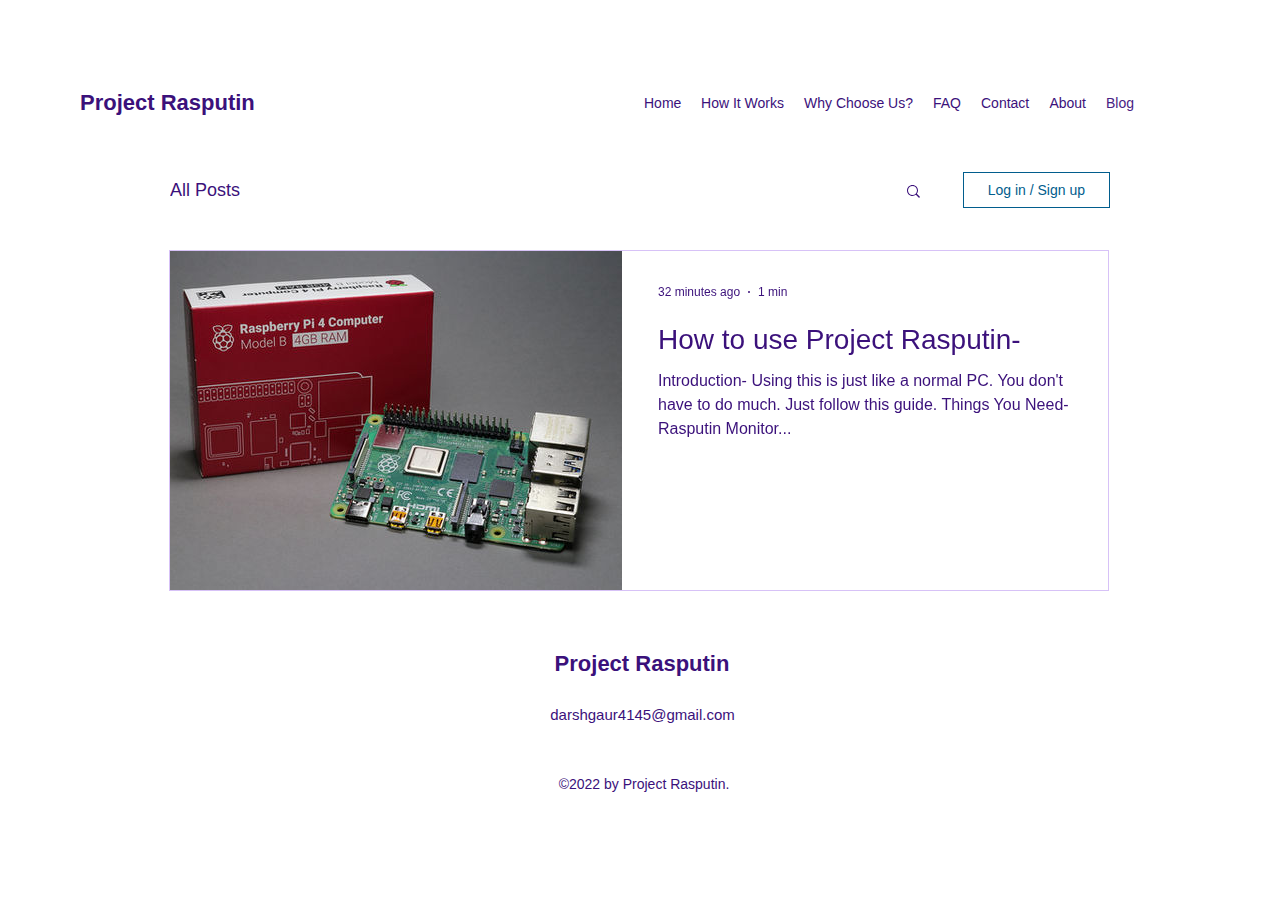
==== index.html @ 09424811 "Rename Blog _ Project Rasputin.html to index.html" ====
<!DOCTYPE html>
<!-- saved from url=(0055)https://darshgaur4145.wixsite.com/project-rasputin/blog -->
<html lang="en" class="enable-scroll"><head><meta http-equiv="Content-Type" content="text/html; charset=UTF-8">
  
  
  <meta name="viewport" content="width=device-width, initial-scale=1" id="wixDesktopViewport">
  <meta http-equiv="X-UA-Compatible" content="IE=edge">
  <meta name="generator" content="Wix.com Website Builder">

  <link rel="icon" sizes="192x192" href="https://www.wix.com/favicon.ico">
  <link rel="shortcut icon" href="https://www.wix.com/favicon.ico" type="image/x-icon">
  <link rel="apple-touch-icon" href="https://www.wix.com/favicon.ico" type="image/x-icon">
  <!-- Safari Pinned Tab Icon -->
  <!-- <link rel="mask-icon" href="https://www.wix.com/favicon.ico"> -->

  <!-- Legacy Polyfills -->
  <script type="text/javascript" async="" src="./Blog _ Project Rasputin_files/pinit_main.js"></script><script nomodule="" src="./Blog _ Project Rasputin_files/minified.js"></script>
  <script nomodule="" src="./Blog _ Project Rasputin_files/focus-within-polyfill.js"></script>
  <script nomodule="" src="./Blog _ Project Rasputin_files/polyfill.min.js"></script>

  <!-- Performance API Polyfills -->
  <script>
  (function () {
    var noop = function noop() {};
    if ("performance" in window === false) {
      window.performance = {};
    }
    window.performance.mark = performance.mark || noop;
    window.performance.measure = performance.measure || noop;
    if ("now" in window.performance === false) {
      var nowOffset = Date.now();
      if (performance.timing && performance.timing.navigationStart) {
        nowOffset = performance.timing.navigationStart;
      }
      window.performance.now = function now() {
        return Date.now() - nowOffset;
      };
    }
  })();
  </script>

  <!-- Globals Definitions -->
  <script>
    (function () {
      var now = Date.now()
      window.initialTimestamps = {
        initialTimestamp: now,
        initialRequestTimestamp: Math.round(performance.timeOrigin ? performance.timeOrigin : now - performance.now())
      }

      window.thunderboltTag = "libs-releases-GA-local"
      window.thunderboltVersion = "1.10991.0"
    })();
  </script>

  
    <!-- Old Browsers Deprecation -->
    <script data-url="https://static.parastorage.com/services/wix-thunderbolt/dist/webpack-runtime.61e868e1.bundle.min.js">!function(){"use strict";var e,a,n,t,r,o,i,d={},s={};function c(e){var a=s[e];if(void 0!==a)return a.exports;var n=s[e]={id:e,loaded:!1,exports:{}};return d[e].call(n.exports,n,n.exports,c),n.loaded=!0,n.exports}c.m=d,e=[],c.O=function(a,n,t,r){if(!n){var o=1/0;for(s=0;s<e.length;s++){n=e[s][0],t=e[s][1],r=e[s][2];for(var i=!0,d=0;d<n.length;d++)(!1&r||o>=r)&&Object.keys(c.O).every((function(e){return c.O[e](n[d])}))?n.splice(d--,1):(i=!1,r<o&&(o=r));i&&(e.splice(s--,1),a=t())}return a}r=r||0;for(var s=e.length;s>0&&e[s-1][2]>r;s--)e[s]=e[s-1];e[s]=[n,t,r]},c.n=function(e){var a=e&&e.__esModule?function(){return e.default}:function(){return e};return c.d(a,{a:a}),a},n=Object.getPrototypeOf?function(e){return Object.getPrototypeOf(e)}:function(e){return e.__proto__},c.t=function(e,t){if(1&t&&(e=this(e)),8&t)return e;if("object"==typeof e&&e){if(4&t&&e.__esModule)return e;if(16&t&&"function"==typeof e.then)return e}var r=Object.create(null);c.r(r);var o={};a=a||[null,n({}),n([]),n(n)];for(var i=2&t&&e;"object"==typeof i&&!~a.indexOf(i);i=n(i))Object.getOwnPropertyNames(i).forEach((function(a){o[a]=function(){return e[a]}}));return o.default=function(){return e},c.d(r,o),r},c.d=function(e,a){for(var n in a)c.o(a,n)&&!c.o(e,n)&&Object.defineProperty(e,n,{enumerable:!0,get:a[n]})},c.f={},c.e=function(e){return Promise.all(Object.keys(c.f).reduce((function(a,n){return c.f[n](e,a),a}),[]))},c.u=function(e){return 4767===e?"bootstrap-features.2fbcde07.bundle.min.js":2081===e?"render-indicator.inline.8a3b699a.bundle.min.js":({66:"protectedPages",73:"santa-langs-ko",117:"santa-langs-ru",263:"widget",356:"autoDisplayLightbox",438:"santa-langs-hi",506:"browserNotifications",515:"gift-card-index",638:"groups-post-index",679:"events-page-structured-data-index",687:"triggersAndReactions",763:"bookings-service-index",783:"video-component-index",788:"sosp",819:"richTextBox",872:"componentsqaapi",879:"santa-langs-he",964:"popups",1140:"ghostRefComp",1193:"addressInput",1218:"wixDomSanitizer",1220:"santa-langs-en",1256:"pageTransitions",1344:"Repeater_FluidColumns",1386:"santa-langs-sl",1398:"editorWixCodeSdk",1407:"TPAModal",1475:"tpaWidgetNativeDeadComp",1477:"santa-langs-pt",1711:"debug",1954:"santa-langs-sv",2015:"santa-langs-th",2044:"tpaModuleProvider",2084:"santa-langs-sk",2144:"module-executor",2192:"ooiTpaSharedConfig",2220:"socialUrl",2262:"TPAPopup",2300:"multilingual",2348:"chat",2351:"dashboardWixCodeSdk",2355:"widgetWixCodeSdk",2395:"ContentReflowBanner",2519:"santa-langs-de",2553:"pageAnchors",2646:"coBranding",2700:"loginSocialBar",2750:"headerContainer",2896:"fileUploader",2945:"bookings-form-index",3015:"santa-langs-bg",3048:"seoTpa",3071:"portfolio-projects-index",3080:"santa-langs-no",3133:"static-page-v2-schema-presets-index",3184:"tinyMenu",3198:"quickActionBar",3272:"santa-langs-es",3275:"santa-langs-tl",3366:"passwordProtectedPage",3392:"repeaters",3408:"menuContainer",3639:"businessManager",3679:"cookiesManager",3742:"blog-hashtags-index",3749:"ooi",3756:"static-page-index",3843:"santa-langs-da",3955:"TPAWorker",3973:"Repeater_FixedColumns",3987:"schedule-page-index",4102:"AppPart",4152:"santa-langs-hu",4157:"santa-langs-nl",4222:"challenges-page-index",4281:"qaApi",4471:"activePopup",4522:"siteMembers",4698:"headerPlaceholderHeight",4766:"animations-vendors",4792:"safari-browser-notifications",4794:"portfolio-collections-index",4813:"wixCustomElementComponent",4919:"stores-product-schema-presets-index",4932:"santa-langs-vi",5060:"santa-platform-utils",5170:"events-page-index",5246:"TPAPreloaderOverlay",5262:"wixapps",5535:"contentReflow",5553:"santa-langs-zh",5573:"currentUrl",5776:"tpaCommons",5805:"hoverBox",5810:"presence-lazy",5836:"santa-langs-el",5864:"santa-langs-tr",5880:"scrollVar",5921:"reporter-api",6127:"containerSlider",6173:"santa-langs-fi",6209:"languageSelector",6211:"custom-elements-polyfill",6428:"santa-langs-ar",6464:"SEO_DEFAULT",6496:"santa-langs-ca",6499:"blog-tags-index",6506:"santa-langs-pl",6537:"pro-gallery-item-index",6736:"datePicker",6743:"sliderGallery",6790:"santa-langs-ja",6805:"editorElementsDynamicTheme",7047:"wix-code-sdk-providers",7122:"seo-api-converters",7212:"siteMembersWixCodeSdk",7290:"breadcrumbs-component-index",7294:"intersection-observer-polyfill",7296:"santa-langs-uk",7361:"imageZoom",7482:"url-mapper-utils",7555:"loginButton",7573:"page-features",7597:"tpaWorkerFeature",7607:"platformPubsub",7675:"santa-langs-ms",7678:"fcm-browser-notifications",7698:"SiteStyles",7718:"santa-langs-lt",7738:"backgroundScrub",7745:"platform",7802:"restaurants-order-page-index",7858:"members-area-profile-index",7880:"stores-product-index",7905:"captcha",7935:"santa-langs-cs",7955:"tpa",7971:"wix-resize-observer-polyfill",8007:"customUrlMapper",8094:"blog-post-index",8138:"AppPart2",8148:"santa-langs-id",8179:"testApi",8200:"seo-api",8219:"groups-page-index",8308:"santa-langs-ro",8317:"events-page-calculated-index",8389:"TPAUnavailableMessageOverlay",8391:"dynamicPages",8392:"blog-archive-index",8450:"screenIn",8559:"forum-category-index",8681:"environmentWixCodeSdk",8693:"search-page-index",8794:"searchBox",8834:"santa-langs-fr",8945:"renderIndicator",9030:"authenticationWixCodeSdk",9040:"static-page-v2-index",9110:"forum-post-index",9210:"breadcrumbs",9227:"welcomeScreen",9279:"FontRulersContainer",9292:"mobileActionsMenu",9385:"codeEmbed",9487:"bookings-calendar-index",9540:"blog-category-index",9836:"santa-langs-it",9941:"TPABaseComponent"}[e]||e)+"."+{66:"9a93f372",73:"fc6ad401",117:"5a0cbeb7",263:"309988f6",356:"16e475c3",438:"25c099a9",506:"2e6d8f4f",515:"c042d22f",638:"6d94192a",679:"b61cc005",687:"c9386721",763:"cbcf54b5",783:"9247cbf3",788:"5e15677d",819:"7d293a95",872:"b672034c",879:"e9777357",964:"5098a5a3",1140:"a3adbb84",1193:"d7511170",1218:"57a58b25",1220:"cde5975b",1256:"aa3db23e",1344:"1ea6eb49",1386:"bef88d7d",1398:"47367b7b",1407:"dd01683d",1475:"87f15e08",1477:"09f9ea67",1602:"95e8b027",1711:"6bd3b1af",1954:"7f55767c",1969:"a30cae8a",2015:"bda14823",2044:"0b4ac04d",2084:"5e9341a3",2144:"18a25011",2192:"9087e72f",2220:"48ca4d0c",2262:"340122e6",2300:"852ee276",2348:"f549a2c2",2351:"a45a1f89",2355:"bba33a22",2395:"b65d4571",2519:"d464051a",2553:"fd1f203f",2646:"db66c641",2700:"f0038327",2750:"5695c75c",2896:"8ba1989b",2945:"18365e69",3015:"cbb9af80",3048:"7a8c8755",3071:"4b5eaf3e",3080:"fe16de42",3133:"9d0025bb",3184:"c0f87171",3198:"ffb26fff",3272:"93342caa",3275:"255d5240",3366:"a737eff5",3392:"be021c59",3408:"e49ae7d8",3639:"3ea5197c",3679:"6723c46e",3742:"a7e2b365",3749:"353be548",3756:"d411be6a",3843:"fc311dc7",3955:"c1ef46ed",3973:"04351e29",3987:"3fda2d59",4102:"57e398e5",4152:"9d8b5d34",4157:"fdcde2f4",4222:"673006d1",4281:"32b708fb",4471:"ce7a5657",4522:"d4af4f47",4698:"df1b5a63",4766:"dab4fc5c",4792:"eaabc49f",4794:"0f3022d9",4813:"39902bc6",4919:"e7857637",4932:"4cb861af",5060:"aa0d748a",5170:"2393d58b",5246:"77600aa5",5262:"8481917f",5535:"3f89cfd8",5553:"4b4e52a7",5573:"4c72a489",5776:"3ed36768",5805:"4fc48d6a",5810:"9e293824",5836:"a9a42aac",5864:"1a64db9d",5880:"6d40d651",5921:"2b092af5",6127:"5722b210",6173:"026d7528",6209:"f8862827",6211:"b7b34e46",6307:"2896f830",6428:"42f0d755",6464:"3ebad75a",6496:"91ef91e1",6499:"75d1fce7",6506:"69e90c00",6537:"be1d91d4",6736:"88274f29",6743:"dcf98111",6790:"3efc8d0a",6805:"b084f93b",7047:"c091d2d5",7122:"7b641001",7212:"f77d635e",7290:"26f53ff9",7294:"ec3fb8a2",7296:"4cff13c2",7361:"17ddf2e3",7482:"a7af8b48",7555:"df5b7a6e",7573:"508fbd14",7597:"ab859427",7607:"e7ced280",7675:"6479e773",7678:"53fd76eb",7698:"dbb2f29c",7718:"2e6e1f04",7738:"5b9f91fc",7745:"429e9eb2",7802:"ce758721",7858:"2b132725",7880:"5a33e975",7905:"ff763fa8",7935:"9b9419ee",7955:"c02d88e0",7971:"56f8c1c1",8007:"21fb11c4",8094:"69220556",8138:"c39bf5dc",8148:"a97cb713",8179:"409aab02",8200:"9792f1e7",8219:"1cf4894b",8308:"4288f442",8317:"040967dd",8389:"d2009b2a",8391:"ea883e38",8392:"bde30f65",8450:"50291cf0",8559:"c81875cc",8681:"e050a1e8",8693:"4f513f95",8794:"360a016e",8834:"ebda78a5",8945:"11d9e2b1",9030:"aee50ff8",9040:"24a9234f",9110:"5f38a481",9210:"89291e3c",9227:"72e61a44",9279:"e6e6359e",9292:"6399f382",9385:"d53a03f1",9487:"c442504a",9540:"22b81a00",9836:"415d3a1a",9941:"811264a5"}[e]+".chunk.min.js"},c.miniCssF=function(e){return 2081===e?"render-indicator.inline.110b367c.min.css":{1344:"Repeater_FluidColumns",1407:"TPAModal",1475:"tpaWidgetNativeDeadComp",2262:"TPAPopup",2395:"ContentReflowBanner",3749:"ooi",3973:"Repeater_FixedColumns",4102:"AppPart",5246:"TPAPreloaderOverlay",8138:"AppPart2",8389:"TPAUnavailableMessageOverlay",9279:"FontRulersContainer",9941:"TPABaseComponent"}[e]+"."+{1344:"6a3d85df",1407:"aa0fdb42",1475:"ff659636",2262:"680b0cf2",2395:"f7ab19eb",3749:"abdee6a1",3973:"7652ad2e",4102:"2026c7c9",5246:"62c76388",8138:"9da20422",8389:"52d6fb93",9279:"32ec7a2f",9941:"fdd66901"}[e]+".chunk.min.css"},c.g=function(){if("object"==typeof globalThis)return globalThis;try{return this||new Function("return this")()}catch(e){if("object"==typeof window)return window}}(),c.o=function(e,a){return Object.prototype.hasOwnProperty.call(e,a)},t={},r="_wix_thunderbolt_app:",c.l=function(e,a,n,o){if(t[e])t[e].push(a);else{var i,d;if(void 0!==n)for(var s=document.getElementsByTagName("script"),f=0;f<s.length;f++){var l=s[f];if(l.getAttribute("src")==e||l.getAttribute("data-webpack")==r+n){i=l;break}}i||(d=!0,(i=document.createElement("script")).charset="utf-8",i.timeout=120,c.nc&&i.setAttribute("nonce",c.nc),i.setAttribute("data-webpack",r+n),i.src=e,0!==i.src.indexOf(window.location.origin+"/")&&(i.crossOrigin="anonymous")),t[e]=[a];var u=function(a,n){i.onerror=i.onload=null,clearTimeout(p);var r=t[e];if(delete t[e],i.parentNode&&i.parentNode.removeChild(i),r&&r.forEach((function(e){return e(n)})),a)return a(n)},p=setTimeout(u.bind(null,void 0,{type:"timeout",target:i}),12e4);i.onerror=u.bind(null,i.onerror),i.onload=u.bind(null,i.onload),d&&document.head.appendChild(i)}},c.r=function(e){"undefined"!=typeof Symbol&&Symbol.toStringTag&&Object.defineProperty(e,Symbol.toStringTag,{value:"Module"}),Object.defineProperty(e,"__esModule",{value:!0})},c.nmd=function(e){return e.paths=[],e.children||(e.children=[]),e},c.p="https://static.parastorage.com/services/wix-thunderbolt/dist/",o=function(e){return new Promise((function(a,n){var t=c.miniCssF(e),r=c.p+t;if(function(e,a){for(var n=document.getElementsByTagName("link"),t=0;t<n.length;t++){var r=(i=n[t]).getAttribute("data-href")||i.getAttribute("href");if("stylesheet"===i.rel&&(r===e||r===a))return i}var o=document.getElementsByTagName("style");for(t=0;t<o.length;t++){var i;if((r=(i=o[t]).getAttribute("data-href"))===e||r===a)return i}}(t,r))return a();!function(e,a,n,t){var r=document.createElement("link");r.rel="stylesheet",r.type="text/css",r.onerror=r.onload=function(o){if(r.onerror=r.onload=null,"load"===o.type)n();else{var i=o&&("load"===o.type?"missing":o.type),d=o&&o.target&&o.target.href||a,s=new Error("Loading CSS chunk "+e+" failed.\n("+d+")");s.code="CSS_CHUNK_LOAD_FAILED",s.type=i,s.request=d,r.parentNode.removeChild(r),t(s)}},r.href=a,0!==r.href.indexOf(window.location.origin+"/")&&(r.crossOrigin="anonymous"),document.head.appendChild(r)}(e,r,a,n)}))},i={6658:0},c.f.miniCss=function(e,a){i[e]?a.push(i[e]):0!==i[e]&&{1344:1,1407:1,1475:1,2081:1,2262:1,2395:1,3749:1,3973:1,4102:1,5246:1,8138:1,8389:1,9279:1,9941:1}[e]&&a.push(i[e]=o(e).then((function(){i[e]=0}),(function(a){throw delete i[e],a})))},function(){var e={6658:0};c.f.j=function(a,n){var t=c.o(e,a)?e[a]:void 0;if(0!==t)if(t)n.push(t[2]);else if(6658!=a){var r=new Promise((function(n,r){t=e[a]=[n,r]}));n.push(t[2]=r);var o=c.p+c.u(a),i=new Error;c.l(o,(function(n){if(c.o(e,a)&&(0!==(t=e[a])&&(e[a]=void 0),t)){var r=n&&("load"===n.type?"missing":n.type),o=n&&n.target&&n.target.src;i.message="Loading chunk "+a+" failed.\n("+r+": "+o+")",i.name="ChunkLoadError",i.type=r,i.request=o,t[1](i)}}),"chunk-"+a,a)}else e[a]=0},c.O.j=function(a){return 0===e[a]};var a=function(a,n){var t,r,o=n[0],i=n[1],d=n[2],s=0;for(t in i)c.o(i,t)&&(c.m[t]=i[t]);if(d)var f=d(c);for(a&&a(n);s<o.length;s++)r=o[s],c.o(e,r)&&e[r]&&e[r][0](),e[o[s]]=0;return c.O(f)},n=self.webpackJsonp__wix_thunderbolt_app=self.webpackJsonp__wix_thunderbolt_app||[];n.forEach(a.bind(null,0)),n.push=a.bind(null,n.push.bind(n))}()}();
//# sourceMappingURL=https://static.parastorage.com/services/wix-thunderbolt/dist/webpack-runtime.61e868e1.bundle.min.js.map</script>
<script data-url="https://static.parastorage.com/services/wix-thunderbolt/dist/browser-deprecation.inline.d8b320ba.bundle.min.js">(self.webpackJsonp__wix_thunderbolt_app=self.webpackJsonp__wix_thunderbolt_app||[]).push([[785],{70073:function(e,t,n){"use strict";n(1901)},1901:function(e,t,n){"use strict";var o,i,r,a;Object.defineProperty(t,"__esModule",{value:!0});var s,c,d=n(48337),u=window,l=(null===(r=null===(i=null===(o=u.navigator)||void 0===o?void 0:o.userAgent)||void 0===i?void 0:i.toLowerCase)||void 0===r?void 0:r.call(i))||"",p=!!(null===(a=u.document)||void 0===a?void 0:a.documentMode),m=!(!l.match(/msie\s([\d.]+)/)&&!l.match(/trident\/[\d](?=[^\?]+).*rv:([0-9.].)/)),v=p||m,x=!(function(){var e,t,n=document.createElement("style");n.innerHTML=":root { --tmp-var: bold; }",document.head.appendChild(n);var o=!!(u.CSS&&u.CSS.supports&&u.CSS.supports("font-weight","var(--tmp-var)"));return null===(t=null===(e=n.parentNode)||void 0===e?void 0:e.removeChild)||void 0===t||t.call(e,n),o}()&&"string"==typeof document.createElement("div").style.grid&&function(){try{new Function("let x = 1"),new Function("const x = `1`"),new Function("class X {}"),new Function("const x = (a = 0, ...b) => a"),new Function("const x = {...Object}"),new Function("const y = 1; const x = {y}"),new Function("const x = (function*() { yield 1; })().next().value === 1"),new Function("const x = async () => await new Promise(res => res(true))"),new Function("const objWithTrailingComma = {a: 1, b: 2,}"),new Function("const arrWithTrailingComma = [1,2,3,]"),Object.entries({}),Object.values({}),"x".padStart(3,"A").padEnd(5,"B"),Object.getOwnPropertyDescriptor({a:1,b:2},"a"),Object.fromEntries([["a",1]])}catch(e){return!1}return!0}());function b(){var e,t,n;(e=document.getElementById("SITE_CONTAINER"))&&(e.innerHTML=""),t=document.createElement("iframe"),n=function(){var e,t=(null===(e=u.viewerModel)||void 0===e?void 0:e.language.userLanguage)||"en";return"https://static.parastorage.com/services/wix-thunderbolt/dist/deprecation-".concat({pt:1,fr:1,es:1,de:1,ja:1}[t]?t:"en",".").concat("v5",".html")}(),t.setAttribute("src",n),t.setAttribute("style","position: fixed; top: 0; left: 0; width: 100%; height: 100%"),t.onload=function(){document.body.style.visibility="visible"},document.body.appendChild(t),(0,d.reportPhaseStarted)("browser_not_supported")}(v||x)&&(u.__browser_deprecation__=!0,s=document.head||document.getElementsByTagName("head")[0],(c=document.createElement("style")).setAttribute("type","text/css"),c.appendChild(document.createTextNode("body { visibility: hidden; }")),s.appendChild(c),u.Sentry={mute:!0},"complete"===document.readyState?b():document.addEventListener("readystatechange",(function(){"complete"===document.readyState&&b()})))},48337:function(e,t){"use strict";Object.defineProperty(t,"__esModule",{value:!0}),t.reportPhaseStarted=void 0;var n=window;function o(e,t){void 0===t&&(t="");var o=n.fedops.data,i=o.site,r=o.rollout,a=o.fleetConfig,s=o.requestUrl,c=o.frogOnUserDomain;if(!s.includes("suppressbi=true")){var d=i.isResponsive?"thunderbolt-responsive":"thunderbolt",u=r.isDACRollout?1:0,l=r.siteAssetsVersionsRollout?1:0,p=0===a.code||1===a.code?a.code:null,m=document.visibilityState,v={WixSite:1,UGC:2,Template:3}[i.siteType]||0,x=(c?i.externalBaseUrl.replace(/^https?:\/\//,"")+"/_frog":"//frog.wix.com")+"/bolt-performance?src=72&evid="+e+"&appName="+d+"&is_rollout="+p+"&is_sav_rollout="+l+"&is_dac_rollout="+u+"&dc="+i.dc+"&msid="+i.metaSiteId+"&session_id="+i.sessionId+"&vsi="+"xxxxxxxx-xxxx-4xxx-yxxx-xxxxxxxxxxxx".replace(/[xy]/g,(function(e){var t=16*Math.random()|0;return("x"===e?t:3&t|8).toString(16)}))+"&pv="+m+"&v="+n.thunderboltVersion+"&url="+s+"&st="+v+t;(new Image).src=x}}t.reportPhaseStarted=function(e){var t=Date.now()-n.initialTimestamps.initialTimestamp,i=Date.now()-t;o(28,"&name=".concat(e,"&duration=").concat(i))}}},function(e){"use strict";var t;t=70073,e(e.s=t)}]);
//# sourceMappingURL=https://static.parastorage.com/services/wix-thunderbolt/dist/browser-deprecation.inline.d8b320ba.bundle.min.js.map</script>
  

  <!-- registry runtime -->
  <script>
window.componentsRegistry = {};
window.componentsRegistry.runtimeReady = new Promise((resolve) => { window.componentsRegistry.manifestsLoadedResolve = resolve });
</script>


    <!-- Sentry -->
    
      <script id="sentry">(function(c,t,u,n,p,l,y,z,v){if(c[l] && c[l].mute) {return;}function e(b){if(!w){w=!0;var d=t.getElementsByTagName(u)[0],a=t.createElement(u);a.src=z;a.crossorigin="anonymous";a.addEventListener("load",function(){try{c[n]=q;c[p]=r;var a=c[l],d=a.init;a.init=function(a){for(var b in a)Object.prototype.hasOwnProperty.call(a,b)&&(v[b]=a[b]);d(v)};B(b,a)}catch(A){console.error(A)}});d.parentNode.insertBefore(a,d)}}function B(b,d){try{for(var a=0;a<b.length;a++)if("function"===typeof b[a])b[a]();var f=m.data,g=!1,h=!1;for(a=0;a<f.length;a++)if(f[a].f){h=
                !0;var e=f[a];!1===g&&"init"!==e.f&&d.init();g=!0;d[e.f].apply(d,e.a)}!1===h&&d.init();var k=c[n],l=c[p];for(a=0;a<f.length;a++)f[a].e&&k?k.apply(c,f[a].e):f[a].p&&l&&l.apply(c,[f[a].p])}catch(C){console.error(C)}}for(var g=!0,x=!1,k=0;k<document.scripts.length;k++)if(-1<document.scripts[k].src.indexOf(y)){g="no"!==document.scripts[k].getAttribute("data-lazy");break}var w=!1,h=[],m=function(b){(b.e||b.p||b.f&&-1<b.f.indexOf("capture")||b.f&&-1<b.f.indexOf("showReportDialog"))&&g&&e(h);m.data.push(b)};
          m.data=[];c[l]={onLoad:function(b){h.push(b);g&&!x||e(h)},forceLoad:function(){x=!0;g&&setTimeout(function(){e(h)})}};"init addBreadcrumb captureMessage captureException captureEvent configureScope withScope showReportDialog".split(" ").forEach(function(b){c[l][b]=function(){m({f:b,a:arguments})}});var q=c[n];c[n]=function(b,d,a,f,e){m({e:[].slice.call(arguments)});q&&q.apply(c,arguments)};var r=c[p];c[p]=function(b){m({p:b.reason});r&&r.apply(c,arguments)};g||setTimeout(function(){e(h)})})(window,document,
                "script","onerror","onunhandledrejection","Sentry","605a7baede844d278b89dc95ae0a9123","https://browser.sentry-cdn.com/6.18.2/bundle.min.js",{"dsn":"https://605a7baede844d278b89dc95ae0a9123@sentry-next.wixpress.com/68"});</script>
    

    

  <!-- sendFedopsLoadStarted.inline -->
  <script type="application/json" id="wix-fedops">{"data":{"site":{"metaSiteId":"b300b6bf-16d4-4319-91bc-0a8b84b190fc","userId":"c6eeb540-0819-4c0c-8858-e12be1aaaa0e","siteId":"11e12b9d-7138-413a-bc10-780ea96d05e9","externalBaseUrl":"https:\/\/darshgaur4145.wixsite.com\/project-rasputin","siteRevision":33,"siteType":"UGC","dc":"ae1","isResponsive":false,"sessionId":"5ffd5fa9-206f-473f-9cf0-3af24ce4effa"},"rollout":{"siteAssetsVersionsRollout":false,"isDACRollout":0,"isTBRollout":false},"fleetConfig":{"fleetName":"thunderbolt-renderer-light","type":"GA","code":0},"requestUrl":"https:\/\/darshgaur4145.wixsite.com\/project-rasputin","isInSEO":false}}</script>
  <script>window.fedops = JSON.parse(document.getElementById('wix-fedops').textContent)</script>
  <script data-url="https://static.parastorage.com/services/wix-thunderbolt/dist/bi-common.inline.059bd271.bundle.min.js">(self.webpackJsonp__wix_thunderbolt_app=self.webpackJsonp__wix_thunderbolt_app||[]).push([[142],{87931:function(e,i,n){"use strict";n.d(i,{e:function(){return v}});var t=n(80459),s=n(74751);const o=null;function r([e,i]){return i!==o&&`${e}=${i}`}function a(){const e=document.cookie.match(/_wixCIDX=([^;]*)/);return e&&e[1]}function c(e){if(!e)return o;const i=new URL(decodeURIComponent(e));return i.search="?",encodeURIComponent(i.href)}var d=function(e,{eventType:i,ts:n,tts:t,extra:s=""},d,u){var l;const p=function(e){const i=e.split("&").reduce(((e,i)=>{const[n,t]=i.split("=");return Object.assign(Object.assign({},e),{[n]:t})}),{});return(e,n)=>void 0!==i[e]?i[e]:n}(s),m=(w=d,e=>void 0===w[e]?o:w[e]);var w;let v=!0;const f=null===window||void 0===window?void 0:window.consentPolicyManager;if(f){const e=f.getCurrentConsentPolicy();if(e){const{policy:i}=e;v=!(i.functional&&i.analytics)}}const g=m("requestUrl"),h={src:"29",evid:"3",viewer_name:m("viewerName"),caching:m("caching"),client_id:v?o:a(),dc:m("dc"),microPop:m("microPop"),et:i,event_name:e?encodeURIComponent(e):o,is_cached:m("isCached"),is_platform_loaded:m("is_platform_loaded"),is_rollout:m("is_rollout"),ism:m("isMesh"),isp:0,isjp:m("isjp"),iss:m("isServerSide"),ssr_fb:m("fallbackReason"),ita:p("ita",d.checkVisibility()?"1":"0"),mid:v?o:(null==u?void 0:u.siteMemberId)||o,msid:m("msId"),pid:p("pid",o),pn:p("pn","1"),ref:document.referrer&&!v?encodeURIComponent(document.referrer):o,sar:v?o:p("sar",screen.availWidth?`${screen.availWidth}x${screen.availHeight}`:o),sessionId:v&&f?o:m("sessionId"),siterev:d.siteRevision||d.siteCacheRevision?`${d.siteRevision}-${d.siteCacheRevision}`:o,sr:v?o:p("sr",screen.width?`${screen.width}x${screen.height}`:o),st:m("st"),ts:n,tts:t,url:v?c(g):g,v:(null===window||void 0===window?void 0:window.thunderboltVersion)||"0.0.0",vid:v?o:(null==u?void 0:u.visitorId)||o,bsi:v?o:(null==u?void 0:u.bsi)||o,vsi:m("viewerSessionId"),wor:v||!window.outerWidth?o:`${window.outerWidth}x${window.outerHeight}`,wr:v?o:p("wr",window.innerWidth?`${window.innerWidth}x${window.innerHeight}`:o),_brandId:(null===(l=d.commonConfig)||void 0===l?void 0:l.brand)||o,nt:p("nt",o)};return`https://frog.wix.com/bt?${Object.entries(h).map(r).filter(Boolean).join("&")}`},u=n(62865),l=n(32652),p=n(51173),m=n(94936);const w={WixSite:1,UGC:2,Template:3};const v=function(){const e=(()=>{const{fedops:e,viewerModel:{siteFeaturesConfigs:i,requestUrl:n,site:t,fleetConfig:s,commonConfig:o}}=window,r=(0,u.Q)(window)||(0,p.f)()||(0,l.d)()||(({seo:e})=>(null==e?void 0:e.isInSEO)?"seo":"")(i);return Object.assign(Object.assign({suppressbi:n.includes("suppressbi=true"),initialTimestamp:window.initialTimestamps.initialTimestamp,initialRequestTimestamp:window.initialTimestamps.initialRequestTimestamp,viewerSessionId:e.vsi,viewerName:t.isResponsive?"thunderbolt-responsive":"thunderbolt",siteRevision:String(t.siteRevision),msId:t.metaSiteId,is_rollout:0===s.code||1===s.code?s.code:null,is_platform_loaded:0,requestUrl:encodeURIComponent(n),sessionId:String(t.sessionId),btype:r,isjp:!!r,dc:t.dc,siteCacheRevision:"__siteCacheRevision__",checkVisibility:(()=>{let e=!0;function i(){e=e&&!0!==document.hidden}return document.addEventListener("visibilitychange",i,{passive:!0}),i(),()=>(i(),e)})()},(0,m._)()),{isMesh:1,st:w[t.siteType]||0,commonConfig:o})})(),i={};let n=1;const o=(t,o,r={})=>{const a=Date.now(),c=a-e.initialRequestTimestamp,u=a-e.initialTimestamp;if(function(e,i){if(i&&performance.mark){const n=`${i} (beat ${e})`;performance.mark(n)}}(t,o),e.suppressbi||window.__browser_deprecation__)return;const{pageId:l,pageNumber:p=n,navigationType:m}=r;let w=`&pn=${p}`;l&&(w+=`&pid=${l}`),m&&(w+=`&nt=${m}`);const v=d(o,{eventType:t,ts:u,tts:c,extra:w},e,i);(0,s.Z)(v)};return{sendBeat:o,reportBI:function(e,i){!function(e,i){const n=i?`${e} - ${i}`:e,t="end"===i?`${e} - start`:null;performance.mark(n),performance.measure&&t&&performance.measure(`\u2b50${e}`,t,n)}(e,i)},wixBiSession:e,sendBeacon:s.Z,setDynamicSessionData:({visitorId:e,siteMemberId:n,bsi:t})=>{i.visitorId=e||i.visitorId,i.siteMemberId=n||i.siteMemberId,i.bsi=t||i.bsi},reportPageNavigation:function(e){n+=1,o(t.sT.PAGE_NAVIGATION,"page navigation start",{pageId:e,pageNumber:n})},reportPageNavigationDone:function(e,i){o(t.sT.PAGE_NAVIGATION_DONE,"page navigation complete",{pageId:e,pageNumber:n,navigationType:i}),i!==t.$7.DYNAMIC_REDIRECT&&i!==t.$7.NAVIGATION_ERROR&&i!==t.$7.CANCELED||(n-=1)}}}();window.bi=v,v.sendBeat(1,"Init")},39256:function(e,i,n){"use strict";var t=n(62865),s=n(51173),o=n(32652),r=n(94936),a=n(74751);!function(){const{site:e,rollout:i,fleetConfig:n,requestUrl:c,isInSEO:d,frogOnUserDomain:u,sentryPreload:l}=window.fedops.data,p=(0,t.Q)(window)||(0,s.f)()||(0,o.d)()||(d?"seo":""),m=!!p,{isCached:w,caching:v,microPop:f}=(0,r._)(),g={WixSite:1,UGC:2,Template:3}[e.siteType]||0,h=e.isResponsive?"thunderbolt-responsive":"thunderbolt",{isDACRollout:b,siteAssetsVersionsRollout:_}=i,x=b?1:0,I=_?1:0,$=0===n.code||1===n.code?n.code:null,T=Date.now()-window.initialTimestamps.initialTimestamp,y=Date.now()-window.initialTimestamps.initialRequestTimestamp,{visibilityState:R}=document,C=R,{fedops:S,addEventListener:O,Sentry:E,thunderboltVersion:A}=window;S.apps=S.apps||{},S.apps[h]={startLoadTime:y},S.sessionId=e.sessionId,S.vsi="xxxxxxxx-xxxx-4xxx-yxxx-xxxxxxxxxxxx".replace(/[xy]/g,(e=>{const i=16*Math.random()|0;return("x"===e?i:3&i|8).toString(16)})),S.is_cached=w,S.phaseStarted=k(28),S.phaseEnded=k(22),E&&l&&!w&&(E.onLoad((()=>{var i;E.init({dsn:"https://831126cb46b74583bf6f72c5061cba9d@sentry-viewer.wixpress.com/4",release:`${A}`.startsWith("1")?A:null,environment:(i=n.code,0===i?"production":1===i?"rollout":"canary"),integrations:E.BrowserTracing?[new E.BrowserTracing]:[],tracesSampleRate:1,initialScope:{tags:{responsive:e.isResponsive,is_dac_rollout:x,is_sav_rollout:I,siteType:g},user:{id:window.fedops.vsi}}})})),E.forceLoad()),S.reportError=e=>{const i=(null==e?void 0:e.reason)||(null==e?void 0:e.message);i?P(26,`&errorInfo=${i}&errorType=load`):e.preventDefault()},O("error",S.reportError),O("unhandledrejection",S.reportError);let N=!1;function P(i,n=""){if(c.includes("suppressbi=true"))return;const t=(u?e.externalBaseUrl.replace(/^https?:\/\//,"")+"/_frog":"//frog.wix.com")+"/bolt-performance?src=72&evid="+i+"&appName="+h+"&is_rollout="+$+"&is_sav_rollout="+I+"&is_dac_rollout="+x+"&dc="+e.dc+(f?"&microPop="+f:"")+"&is_cached="+w+"&msid="+e.metaSiteId+"&session_id="+window.fedops.sessionId+"&ish="+m+"&isb="+m+(m?"&isbr="+p:"")+"&vsi="+window.fedops.vsi+"&caching="+v+(N?",browser_cache":"")+"&pv="+C+"&pn=1&v="+A+"&url="+encodeURIComponent(c)+"&st="+g+`&ts=${T}&tsn=${y}`+n;(0,a.Z)(t)}function k(e){return(i,n)=>{const t=`&name=${i}&duration=${Date.now()-T}`,s=n&&n.paramsOverrides?Object.keys(n.paramsOverrides).map((e=>e+"="+n.paramsOverrides[e])).join("&"):"";P(e,s?`${t}&${s}`:t)}}O("pageshow",(({persisted:e})=>{e&&(N||(N=!0,S.is_cached=!0))}),!0),window.__browser_deprecation__||P(21)}()},94936:function(e,i,n){"use strict";n.d(i,{_:function(){return t}});const t=()=>{let e,i="none",n=document.cookie.match(/ssr-caching="?cache[,#]\s*desc=([\w-]+)(?:[,#]\s*varnish=(\w+))?(?:[,#]\s*dc[,#]\s*desc=([\w-]+))?(?:"|;|$)/);if(!n&&window.PerformanceServerTiming){const i=(()=>{let e,i;try{e=performance.getEntriesByType("navigation")[0].serverTiming||[]}catch(i){e=[]}const n=[];return e.forEach((e=>{switch(e.name){case"cache":n[1]=e.description;break;case"varnish":n[2]=e.description;break;case"dc":i=e.description}})),{microPop:i,matches:n}})();e=i.microPop,n=i.matches}if(n&&n.length&&(i=`${n[1]},${n[2]||"none"}`,e||(e=n[3])),"none"===i){const e=performance.timing;e&&e.responseStart-e.requestStart==0&&(i="browser")}return Object.assign({caching:i,isCached:0===i.indexOf("hit")},e?{microPop:e}:{})}},62865:function(e,i,n){"use strict";n.d(i,{Q:function(){return t}});const t=e=>{const{userAgent:i}=e.navigator;return/instagram.+google\/google/i.test(i)?"":/bot|google(?!play)|phantom|crawl|spider|headless|slurp|facebookexternal|Lighthouse|PTST|^mozilla\/4\.0$|^\s*$/i.test(i)?"ua":""}},51173:function(e,i,n){"use strict";n.d(i,{f:function(){return t}});const t=()=>{try{if(window.self===window.top)return""}catch(e){}return"iframe"}},32652:function(e,i,n){"use strict";n.d(i,{d:function(){return t}});const t=()=>{var e;if(!Function.prototype.bind)return"bind";const{document:i,navigator:n}=window;if(!i||!n)return"document";const{webdriver:t,userAgent:s,plugins:o,languages:r}=n;if(t)return"webdriver";if(!o||Array.isArray(o))return"plugins";if(null===(e=Object.getOwnPropertyDescriptor(o,"0"))||void 0===e?void 0:e.writable)return"plugins-extra";if(!s)return"userAgent";if(s.indexOf("Snapchat")>0&&i.hidden)return"Snapchat";if(!r||0===r.length||!Object.isFrozen(r))return"languages";try{throw Error()}catch(e){if(e instanceof Error){const{stack:i}=e;if(i&&/ (\(internal\/)|(\(?file:\/)/.test(i))return"stack"}}return""}},74751:function(e,i,n){"use strict";n.d(i,{Z:function(){return t}});const t=e=>{var i,n;let t=!1;if(!((null===(i=window.viewerModel)||void 0===i?void 0:i.experiments["specs.thunderbolt.useImgNotBeacon"])||(null===(n=window.viewerModel)||void 0===n?void 0:n.experiments["specs.thunderbolt.checkIOSToAvoidBeacon"])&&(()=>{var e;return/\(iP(hone|ad|od);/i.test(null===(e=null===window||void 0===window?void 0:window.navigator)||void 0===e?void 0:e.userAgent)})()))try{t=navigator.sendBeacon(e)}catch(e){}t||((new Image).src=e)}}}]);
//# sourceMappingURL=https://static.parastorage.com/services/wix-thunderbolt/dist/bi-common.inline.059bd271.bundle.min.js.map</script>
<script data-url="https://static.parastorage.com/services/wix-thunderbolt/dist/sendFedopsLoadStarted.inline.9cb06959.bundle.min.js">(self.webpackJsonp__wix_thunderbolt_app=self.webpackJsonp__wix_thunderbolt_app||[]).push([[5987],{},function(n){"use strict";n.O(0,[142],(function(){return p=39256,n(n.s=p);var p}));n.O()}]);</script>

  <!-- Polyfills check -->
  <script>
    if (
      typeof Promise === 'undefined' ||
      typeof Set === 'undefined' ||
      typeof Object.assign === 'undefined' ||
      typeof Array.from === 'undefined' ||
      typeof Symbol === 'undefined'
    ) {
      // send bi in order to detect the browsers in which polyfills are not working
      window.fedops.phaseStarted('missing_polyfills')
    }
  </script>

  <!-- Viewer Model -->
  <script type="application/json" id="wix-viewer-model">{"siteAssetsTestModuleVersion":"1.334.0","requestUrl":"https:\/\/darshgaur4145.wixsite.com\/project-rasputin","siteFeatures":["assetsLoader","businessLogger","captcha","commonConfig","componentsLoader","componentsRegistry","consentPolicy","dashboardWixCodeSdk","environment","locationWixCodeSdk","navigationManager","navigationPhases","ooi","pages","renderer","reporter","router","scrollRestoration","seoWixCodeSdk","seo","sessionManager","siteMembersWixCodeSdk","siteMembers","siteScrollBlocker","siteWixCodeSdk","stores","structureApi","thunderboltInitializer","tpaCommons","translations","warmupData","windowMessageRegistrar","windowWixCodeSdk","wixEmbedsApi","componentsReact","platform"],"site":{"metaSiteId":"b300b6bf-16d4-4319-91bc-0a8b84b190fc","userId":"c6eeb540-0819-4c0c-8858-e12be1aaaa0e","siteId":"11e12b9d-7138-413a-bc10-780ea96d05e9","externalBaseUrl":"https:\/\/darshgaur4145.wixsite.com\/project-rasputin","siteRevision":33,"siteType":"UGC","dc":"ae1","isResponsive":false,"sessionId":"5ffd5fa9-206f-473f-9cf0-3af24ce4effa"},"isMobileDevice":false,"viewMode":"desktop","formFactor":"desktop","deviceInfo":{"deviceClass":"Desktop"},"media":{"staticMediaUrl":"https:\/\/static.wixstatic.com\/media","mediaRootUrl":"https:\/\/static.wixstatic.com\/","staticVideoUrl":"https:\/\/video.wixstatic.com\/"},"language":{"userLanguage":"en","userLanguageResolutionMethod":"QueryParam","siteLanguage":"en","isMultilingualEnabled":false,"directionByLanguage":"ltr"},"mode":{"qa":false,"enableTestApi":false,"debug":false,"ssrIndicator":false,"ssrOnly":false,"editorElementsVersion":"1.9621.0","siteAssetsFallback":"enable"},"siteFeaturesConfigs":{"addressInput":{"externalBaseUrl":"https:\/\/darshgaur4145.wixsite.com\/project-rasputin","atlasWebBaseURL":"\/_api\/wix-atlas-service-web"},"assetsLoader":{},"componentsRegistry":{"librariesTopology":[{"artifactId":"editor-elements","namespace":"wixui","url":"https:\/\/static.parastorage.com\/services\/editor-elements\/1.9621.0"},{"artifactId":"editor-elements","namespace":"dsgnsys","url":"https:\/\/static.parastorage.com\/services\/editor-elements\/1.9621.0"}]},"consentPolicy":{"isWixSite":false},"dashboardWixCodeSdk":{},"dataWixCodeSdk":{"segment":"LIVE"},"environment":{"editorType":"","domain":"wixsite.com"},"fedopsWixCodeSdk":{"isWixSite":false},"locationWixCodeSdk":{"routersConfigMap":{},"urlMappings":null},"onloadCompsBehaviors":{},"ooiTpaSharedConfig":{"imageSpriteUrl":"https:\/\/static.parastorage.com\/services\/santa-resources\/resources\/viewer\/editorUI\/fonts.v19.png","wixStaticFontsLinks":["https:\/\/static.parastorage.com\/services\/santa-resources\/resources\/viewer\/user-site-fonts\/v16\/languages-woff2.css","https:\/\/static.parastorage.com\/services\/santa-resources\/resources\/viewer\/user-site-fonts\/v16\/wixMadefor.css"]},"ooi":{"ooiComponentsData":{"14c1462a-97f2-9f6a-7bb7-f5541f23caa6":{"componentUrl":"https:\/\/static.parastorage.com\/services\/communities-blog-ooi\/1.501.0\/BlogViewerWidgetNoCss.bundle.min.js","widgetId":"14c1462a-97f2-9f6a-7bb7-f5541f23caa6","noCssComponentUrl":"https:\/\/static.parastorage.com\/services\/communities-blog-ooi\/1.501.0\/BlogViewerWidgetNoCss.bundle.min.js","staticBaseUrl":"https:\/\/static.parastorage.com\/services\/communities-blog-ooi\/1.501.0\/","isLoadable":true,"isTPACssVars":false,"isModuleFederated":false},"1515a9e7-b579-fbbb-43fc-0e3051c14803":{"componentUrl":"https:\/\/static.parastorage.com\/services\/communities-blog-ooi\/1.501.0\/RssButtonViewerWidget.bundle.min.js","widgetId":"1515a9e7-b579-fbbb-43fc-0e3051c14803","noCssComponentUrl":"","staticBaseUrl":"https:\/\/static.parastorage.com\/services\/communities-blog-ooi\/1.501.0\/","isLoadable":false,"isTPACssVars":false,"isModuleFederated":false},"2f3d2c69-2bc4-4519-bd72-0a63dd92577f":{"componentUrl":"https:\/\/static.parastorage.com\/services\/communities-blog-ooi\/1.501.0\/ArchiveViewerWidget.bundle.min.js","widgetId":"2f3d2c69-2bc4-4519-bd72-0a63dd92577f","noCssComponentUrl":"","staticBaseUrl":"https:\/\/static.parastorage.com\/services\/communities-blog-ooi\/1.501.0\/","isLoadable":false,"isTPACssVars":false,"isModuleFederated":false},"211b5287-14e2-4690-bb71-525908938c81":{"componentUrl":"https:\/\/static.parastorage.com\/services\/communities-blog-ooi\/1.501.0\/PostViewerWidgetNoCss.bundle.min.js","widgetId":"211b5287-14e2-4690-bb71-525908938c81","noCssComponentUrl":"https:\/\/static.parastorage.com\/services\/communities-blog-ooi\/1.501.0\/PostViewerWidgetNoCss.bundle.min.js","staticBaseUrl":"https:\/\/static.parastorage.com\/services\/communities-blog-ooi\/1.501.0\/","isLoadable":true,"isTPACssVars":false,"isModuleFederated":false},"478911c3-de0c-469e-90e3-304f2f8cd6a7":{"componentUrl":"https:\/\/static.parastorage.com\/services\/communities-blog-ooi\/1.501.0\/PostTitleViewerWidget.bundle.min.js","widgetId":"478911c3-de0c-469e-90e3-304f2f8cd6a7","noCssComponentUrl":"","staticBaseUrl":"https:\/\/static.parastorage.com\/services\/communities-blog-ooi\/1.501.0\/","isLoadable":false,"isTPACssVars":false,"isModuleFederated":false},"813eb645-c6bd-4870-906d-694f30869fd9":{"componentUrl":"https:\/\/static.parastorage.com\/services\/communities-blog-ooi\/1.501.0\/PostListViewerWidget.bundle.min.js","widgetId":"813eb645-c6bd-4870-906d-694f30869fd9","noCssComponentUrl":"","staticBaseUrl":"https:\/\/static.parastorage.com\/services\/communities-blog-ooi\/1.501.0\/","isLoadable":false,"isTPACssVars":false,"isModuleFederated":false},"a0d7808c-0d7d-4a40-8cf0-911a9f0de96f":{"componentUrl":"https:\/\/static.parastorage.com\/services\/communities-blog-ooi\/1.501.0\/CategoryMenuViewerWidget.bundle.min.js","widgetId":"a0d7808c-0d7d-4a40-8cf0-911a9f0de96f","noCssComponentUrl":"","staticBaseUrl":"https:\/\/static.parastorage.com\/services\/communities-blog-ooi\/1.501.0\/","isLoadable":false,"isTPACssVars":false,"isModuleFederated":false},"c0a125b8-2311-451e-99c5-89b6bba02b22":{"componentUrl":"https:\/\/static.parastorage.com\/services\/communities-blog-ooi\/1.501.0\/TagCloudViewerWidget.bundle.min.js","widgetId":"c0a125b8-2311-451e-99c5-89b6bba02b22","noCssComponentUrl":"","staticBaseUrl":"https:\/\/static.parastorage.com\/services\/communities-blog-ooi\/1.501.0\/","isLoadable":false,"isTPACssVars":false,"isModuleFederated":false},"e5a2773b-0e6b-4cbb-a012-3b4a69e92046":{"componentUrl":"https:\/\/static.parastorage.com\/services\/communities-blog-ooi\/1.501.0\/MyPostsViewerWidget.bundle.min.js","widgetId":"e5a2773b-0e6b-4cbb-a012-3b4a69e92046","noCssComponentUrl":"","staticBaseUrl":"https:\/\/static.parastorage.com\/services\/communities-blog-ooi\/1.501.0\/","isLoadable":false,"isTPACssVars":false,"isModuleFederated":false},"44c66af6-4d25-485a-ad9d-385f5460deef":{"componentUrl":"https:\/\/static.parastorage.com\/services\/search-app\/1.3295.0\/SearchResultsViewerWidget.bundle.min.js","widgetId":"44c66af6-4d25-485a-ad9d-385f5460deef","noCssComponentUrl":"","staticBaseUrl":"https:\/\/static.parastorage.com\/services\/search-app\/1.3295.0\/","isLoadable":true,"isTPACssVars":false,"isModuleFederated":false}},"viewMode":"Site","formFactor":"Desktop","blogMobileComponentUrl":"https:\/\/static.parastorage.com\/services\/communities-blog-ooi\/1.501.0\/feed-page-mobile-viewer.bundle.min.js"},"reporter":{"userId":"c6eeb540-0819-4c0c-8858-e12be1aaaa0e","metaSiteId":"b300b6bf-16d4-4319-91bc-0a8b84b190fc","isPremium":false,"isFBServerEventsAppProvisioned":false,"dynamicPagesIds":[]},"router":{"baseUrl":"https:\/\/darshgaur4145.wixsite.com\/project-rasputin","mainPageId":"wvsi1","pagesMap":{"qwhuw":{"pageId":"qwhuw","title":"FAQ","pageUriSEO":"general-1","pageJsonFileName":"c6eeb5_5e4a0192a4993e7cae2d07fe9be4b73a_31"},"wvsi1":{"pageId":"wvsi1","title":"Home","pageUriSEO":"blank","pageJsonFileName":"c6eeb5_c8330c9533d94de35a62afc72f3ec3f6_28"},"e5txn":{"pageId":"e5txn","title":"Contact","pageUriSEO":"contact-9","pageJsonFileName":"c6eeb5_2cb266fb9c1da0c65ee7cd85f8d20edc_33"},"x0ge3":{"pageId":"x0ge3","title":"Blog","pageUriSEO":"blog","pageJsonFileName":"c6eeb5_60291d5ce9e8c13d86fc4c922fedb872_30"},"rpxit":{"pageId":"rpxit","title":"Why Choose Us?","pageUriSEO":"general-8-1","pageJsonFileName":"c6eeb5_3f298bf23c0f0d84c9667dbbb9101371_28"},"elipa":{"pageId":"elipa","title":"Post","pageUriSEO":"post","pageJsonFileName":"c6eeb5_77fa07e333337d2adb457a84d58ab766_28"},"rthnq":{"pageId":"rthnq","title":"About","pageUriSEO":"blank-1","pageJsonFileName":"c6eeb5_e0cbc0902062b467dead0ee3e7e6ceef_11"},"h809p":{"pageId":"h809p","title":"How It Works","pageUriSEO":"general-8","pageJsonFileName":"c6eeb5_ded43413ccee30a6e97d288b0f3c24b0_28"},"w4fnq":{"pageId":"w4fnq","title":"Search Results","pageUriSEO":"search","pageJsonFileName":"c6eeb5_c69ab3630eff515bc230ab3a1b4b1cff_11"}},"routes":{".\/general-1":{"type":"Static","pageId":"qwhuw"},".\/blank":{"type":"Static","pageId":"wvsi1"},".\/contact-9":{"type":"Static","pageId":"e5txn"},".\/blog":{"type":"Static","pageId":"x0ge3"},".\/general-8-1":{"type":"Static","pageId":"rpxit"},".\/post":{"type":"Static","pageId":"elipa"},".\/blank-1":{"type":"Static","pageId":"rthnq"},".\/general-8":{"type":"Static","pageId":"h809p"},".\/search":{"type":"Static","pageId":"w4fnq"},".\/":{"type":"Static","pageId":"wvsi1"}},"isWixSite":false},"searchWixCodeSdk":{"language":"en"},"seo":{"context":{"siteName":"Project Rasputin","siteUrl":"https:\/\/darshgaur4145.wixsite.com\/project-rasputin","indexSite":true,"defaultUrl":"https:\/\/darshgaur4145.wixsite.com\/project-rasputin","currLangIsOriginal":true,"homePageTitle":"Home","ogType":"article","businessName":"Project Rasputin","businesLocale":"en-in","experiments":{"specs.seo.UseMultilingualFilter":"true","specs.seo.ReverseResolveIsIndexableLogic":"true","specs.seo.EnableSiteSearchSD":"true","specs.promote.seo.NewGoogleConnectTaskBehavior":"true","specs.seo.AddPaginationToTitle":"true","specs.seo.NewHreflangLogic":"true","specs.promote-seo.stop-calling-eureka-search-analytics-performance":"true","specs.seo.BlogCategoryDescriptionLazyMigration":"true","specs.seo.EnableLocalBusinessSD":"true","specs.promote-seo.useSkeletonForSeoWizReload":"true","specs.seo.EnableFaqSD":"false","specs.promote-seo.deprecate-seo-manager-get-intent":"true","specs.promote-seo.stop-calling-legacy-get-profile":"true"}},"metaTags":[{"name":"fb_admins_meta_tag","value":"","property":false}],"customHeadTags":"","isInSEO":false,"hasBlogAmp":false,"mainPageId":"wvsi1"},"sessionManager":{"sessionModel":{},"dynamicModelApiUrl":"https:\/\/darshgaur4145.wixsite.com\/project-rasputin\/_api\/v2\/dynamicmodel","expiryTimeoutOverride":0,"isRunningInDifferentSiteContext":false},"siteMembersWixCodeSdk":{"isPreviewMode":false,"isEditMode":false,"smToken":"","smcollectionId":"8c7bc559-0137-4031-b37f-926cd7d055a3"},"siteMembers":{"collectionExposure":"Public","smcollectionId":"8c7bc559-0137-4031-b37f-926cd7d055a3","smToken":"","protectedHomepage":false,"isTemplate":false,"isCommunityInstalled":false},"siteWixCodeSdk":{"siteDisplayName":"Project Rasputin","siteRevision":33,"regionalSettings":"en-in","language":"en","currency":"INR","mainPageId":"wvsi1","appsData":{"13":{},"14":{"appDefinitionId":"13ee94c1-b635-8505-3391-97919052c16f"},"15":{"appDefinitionId":"55cd9036-36bb-480b-8ddc-afda3cb2eb8d"},"16":{"appDefinitionId":"35aec784-bbec-4e6e-abcb-d3d724af52cf"},"19":{"appDefinitionId":"8ea9df15-9ff6-4acf-bbb8-8d3a69ae5841"},"20":{"appDefinitionId":"8725b255-2aa2-4a53-b76d-7d3c363aaeea"},"21":{"appDefinitionId":"139ef4fa-c108-8f9a-c7be-d5f492a2c939"},"22":{"appDefinitionId":"14bcded7-0066-7c35-14d7-466cb3f09103"},"23":{"appDefinitionId":"14bca956-e09f-f4d6-14d7-466cb3f09103"},"24":{"appDefinitionId":"150ae7ee-c74a-eecd-d3d7-2112895b988a"},"25":{"appDefinitionId":"141fbfae-511e-6817-c9f0-48993a7547d1"},"26":{"appDefinitionId":"a322993b-2c74-426f-bbb8-444db73d0d1b"},"27":{"appDefinitionId":"f123e8f1-4350-4c9b-b269-04adfadda977"},"28":{"appDefinitionId":"9bead16f-1c73-4cda-b6c4-28cff46988db"},"29":{"appDefinitionId":"1480c568-5cbd-9392-5604-1148f5faffa0"},"30":{"appDefinitionId":"13aa9735-aa50-4bdb-877c-0bb46804bd71"},"31":{"appDefinitionId":"d70b68e2-8d77-4e0c-9c00-c292d6e0025e"},"32":{"appDefinitionId":"14b89688-9b25-5214-d1cb-a3fb9683618b"},"33":{"appDefinitionId":"135c3d92-0fea-1f9d-2ba5-2a1dfb04297e"},"34":{"appDefinitionId":"146c0d71-352e-4464-9a03-2e868aabe7b9"},"35":{"appDefinitionId":"307ba931-689c-4b55-bb1d-6a382bad9222"},"36":{"appDefinitionId":"4b10fcce-732d-4be3-9d46-801d271acda9"},"37":{"appDefinitionId":"ea2821fc-7d97-40a9-9f75-772f29178430"},"1991":{"appDefinitionId":"1484cb44-49cd-5b39-9681-75188ab429de"},"2760":{"appDefinitionId":"14ce1214-b278-a7e4-1373-00cebd1bef7c"},"-666":{"appDefinitionId":"22bef345-3c5b-4c18-b782-74d4085112ff"}},"pageIdToPrefix":{},"routerPrefixes":{},"timezone":"Asia\/Kolkata","pageIdToTitle":{"qwhuw":"FAQ","wvsi1":"Home","e5txn":"Contact","x0ge3":"Blog","rpxit":"Why Choose Us?","elipa":"Post","rthnq":"About","h809p":"How It Works","w4fnq":"Search Results"},"urlMappings":null,"viewMode":"Site"},"tpaCommons":{"widgetsClientSpecMapData":{"14f260f9-c2eb-50e8-9b3c-4d21861fe58f":{"widgetUrl":"https:\/\/social-blog.wix.com\/member-comments-page","mobileUrl":"https:\/\/social-blog.wix.com\/member-comments-page","appPage":{"id":"member-comments-page","name":"Blog Comments ","defaultPage":"","hidden":true,"multiInstanceEnabled":false,"order":3,"indexable":false,"fullPage":false,"landingPageInMobile":false,"hideFromMenu":true},"applicationId":22,"appDefinitionName":"Wix Blog","appDefinitionId":"14bcded7-0066-7c35-14d7-466cb3f09103","isWixTPA":true,"allowScrolling":false},"14e5b36b-e545-88a0-1475-2487df7e9206":{"widgetUrl":"https:\/\/social-blog.wix.com\/recent-posts-widget","mobileUrl":"https:\/\/social-blog.wix.com\/recent-posts-widget","tpaWidgetId":"recent-posts-widget","appPage":{},"applicationId":22,"appDefinitionName":"Wix Blog","appDefinitionId":"14bcded7-0066-7c35-14d7-466cb3f09103","isWixTPA":true,"allowScrolling":false},"14f26109-514f-f9a8-9b3c-4d21861fe58f":{"widgetUrl":"https:\/\/social-blog.wix.com\/member-likes-page","mobileUrl":"https:\/\/social-blog.wix.com\/member-likes-page","appPage":{"id":"member-likes-page","name":"Blog Likes","defaultPage":"","hidden":true,"multiInstanceEnabled":false,"order":4,"indexable":false,"fullPage":false,"landingPageInMobile":false,"hideFromMenu":true},"applicationId":22,"appDefinitionName":"Wix Blog","appDefinitionId":"14bcded7-0066-7c35-14d7-466cb3f09103","isWixTPA":true,"allowScrolling":false},"14c1462a-97f2-9f6a-7bb7-f5541f23caa6":{"widgetUrl":"https:\/\/editor.wixapps.net\/render\/prod\/editor\/communities-blog-ooi\/1.501.0\/Blog","mobileUrl":"https:\/\/editor.wixapps.net\/render\/prod\/editor\/communities-blog-ooi\/1.501.0\/Blog","appPage":{"id":"blog","name":"Blog","defaultPage":"","hidden":false,"multiInstanceEnabled":false,"order":1,"indexable":true,"fullPage":false,"landingPageInMobile":false,"hideFromMenu":false},"applicationId":22,"appDefinitionName":"Wix Blog","appDefinitionId":"14bcded7-0066-7c35-14d7-466cb3f09103","isWixTPA":true,"allowScrolling":false},"14e5b39b-6d47-99c3-3ee5-cee1c2574c89":{"widgetUrl":"https:\/\/social-blog.wix.com\/custom-feed-widget","mobileUrl":"https:\/\/social-blog.wix.com\/custom-feed-widget","tpaWidgetId":"custom-feed-widget","appPage":{},"applicationId":22,"appDefinitionName":"Wix Blog","appDefinitionId":"14bcded7-0066-7c35-14d7-466cb3f09103","isWixTPA":true,"allowScrolling":false},"1515a9e7-b579-fbbb-43fc-0e3051c14803":{"widgetUrl":"https:\/\/editor.wixapps.net\/render\/prod\/editor\/communities-blog-ooi\/1.501.0\/RssButton","mobileUrl":"https:\/\/editor.wixapps.net\/render\/prod\/editor\/communities-blog-ooi\/1.501.0\/RssButton","tpaWidgetId":"rss-feed-widget","appPage":{},"applicationId":22,"appDefinitionName":"Wix Blog","appDefinitionId":"14bcded7-0066-7c35-14d7-466cb3f09103","isWixTPA":true,"allowScrolling":false},"2f3d2c69-2bc4-4519-bd72-0a63dd92577f":{"widgetUrl":"https:\/\/editor.wixapps.net\/render\/prod\/editor\/communities-blog-ooi\/1.501.0\/Archive","mobileUrl":"https:\/\/editor.wixapps.net\/render\/prod\/editor\/communities-blog-ooi\/1.501.0\/Archive","tpaWidgetId":"2f3d2c69-2bc4-4519-bd72-0a63dd92577f","appPage":{},"applicationId":22,"appDefinitionName":"Wix Blog","appDefinitionId":"14bcded7-0066-7c35-14d7-466cb3f09103","isWixTPA":true,"allowScrolling":false},"211b5287-14e2-4690-bb71-525908938c81":{"widgetUrl":"https:\/\/editor.wixapps.net\/render\/prod\/editor\/communities-blog-ooi\/1.501.0\/Post","mobileUrl":"https:\/\/editor.wixapps.net\/render\/prod\/editor\/communities-blog-ooi\/1.501.0\/Post","appPage":{"id":"post","name":"Post","defaultPage":"","hidden":true,"multiInstanceEnabled":false,"order":6,"indexable":true,"fullPage":false,"landingPageInMobile":false,"hideFromMenu":false},"applicationId":22,"appDefinitionName":"Wix Blog","appDefinitionId":"14bcded7-0066-7c35-14d7-466cb3f09103","isWixTPA":true,"allowScrolling":false},"478911c3-de0c-469e-90e3-304f2f8cd6a7":{"widgetUrl":"https:\/\/editor.wixapps.net\/render\/prod\/editor\/communities-blog-ooi\/1.501.0\/PostTitle","mobileUrl":"https:\/\/editor.wixapps.net\/render\/prod\/editor\/communities-blog-ooi\/1.501.0\/PostTitle","tpaWidgetId":"478911c3-de0c-469e-90e3-304f2f8cd6a7","appPage":{},"applicationId":22,"appDefinitionName":"Wix Blog","appDefinitionId":"14bcded7-0066-7c35-14d7-466cb3f09103","isWixTPA":true,"allowScrolling":false},"813eb645-c6bd-4870-906d-694f30869fd9":{"widgetUrl":"https:\/\/editor.wixapps.net\/render\/prod\/editor\/communities-blog-ooi\/1.501.0\/PostList","mobileUrl":"https:\/\/editor.wixapps.net\/render\/prod\/editor\/communities-blog-ooi\/1.501.0\/PostList","tpaWidgetId":"813eb645-c6bd-4870-906d-694f30869fd9","appPage":{},"applicationId":22,"appDefinitionName":"Wix Blog","appDefinitionId":"14bcded7-0066-7c35-14d7-466cb3f09103","isWixTPA":true,"allowScrolling":false},"a0d7808c-0d7d-4a40-8cf0-911a9f0de96f":{"widgetUrl":"https:\/\/editor.wixapps.net\/render\/prod\/editor\/communities-blog-ooi\/1.501.0\/CategoryMenu","mobileUrl":"https:\/\/editor.wixapps.net\/render\/prod\/editor\/communities-blog-ooi\/1.501.0\/CategoryMenu","tpaWidgetId":"a0d7808c-0d7d-4a40-8cf0-911a9f0de96f","appPage":{},"applicationId":22,"appDefinitionName":"Wix Blog","appDefinitionId":"14bcded7-0066-7c35-14d7-466cb3f09103","isWixTPA":true,"allowScrolling":false},"14f260e4-ea13-f861-b0ba-4577df99b961":{"widgetUrl":"https:\/\/social-blog.wix.com\/member-drafts-page","mobileUrl":"https:\/\/social-blog.wix.com\/member-drafts-page","appPage":{"id":"member-drafts-page","name":"My Drafts","defaultPage":"","hidden":true,"multiInstanceEnabled":false,"order":2,"indexable":false,"fullPage":false,"landingPageInMobile":false,"hideFromMenu":true},"applicationId":22,"appDefinitionName":"Wix Blog","appDefinitionId":"14bcded7-0066-7c35-14d7-466cb3f09103","isWixTPA":true,"allowScrolling":false},"c0a125b8-2311-451e-99c5-89b6bba02b22":{"widgetUrl":"https:\/\/editor.wixapps.net\/render\/prod\/editor\/communities-blog-ooi\/1.501.0\/TagCloud","mobileUrl":"https:\/\/editor.wixapps.net\/render\/prod\/editor\/communities-blog-ooi\/1.501.0\/TagCloud","tpaWidgetId":"c0a125b8-2311-451e-99c5-89b6bba02b22","appPage":{},"applicationId":22,"appDefinitionName":"Wix Blog","appDefinitionId":"14bcded7-0066-7c35-14d7-466cb3f09103","isWixTPA":true,"allowScrolling":false},"e5a2773b-0e6b-4cbb-a012-3b4a69e92046":{"widgetUrl":"https:\/\/editor.wixapps.net\/render\/prod\/editor\/communities-blog-ooi\/1.501.0\/MyPosts","mobileUrl":"https:\/\/editor.wixapps.net\/render\/prod\/editor\/communities-blog-ooi\/1.501.0\/MyPosts","tpaWidgetId":"e5a2773b-0e6b-4cbb-a012-3b4a69e92046","appPage":{"id":"My Posts","name":"My Posts","defaultPage":"","hidden":true,"multiInstanceEnabled":false,"order":1,"indexable":true,"fullPage":false,"landingPageInMobile":false,"hideFromMenu":false},"applicationId":22,"appDefinitionName":"Wix Blog","appDefinitionId":"14bcded7-0066-7c35-14d7-466cb3f09103","isWixTPA":true,"allowScrolling":false},"14f26118-b65b-b1c1-b6db-34d5da9dd623":{"widgetUrl":"https:\/\/social-blog.wix.com\/member-posts-page","mobileUrl":"https:\/\/social-blog.wix.com\/member-posts-page","appPage":{"id":"member-posts-page","name":"Blog Posts","defaultPage":"","hidden":true,"multiInstanceEnabled":false,"order":5,"indexable":false,"fullPage":false,"landingPageInMobile":false,"hideFromMenu":true},"applicationId":22,"appDefinitionName":"Wix Blog","appDefinitionId":"14bcded7-0066-7c35-14d7-466cb3f09103","isWixTPA":true,"allowScrolling":false},"141995eb-c700-8487-6366-a482f7432e2b":{"widgetUrl":"https:\/\/so-feed.codev.wixapps.net\/widget","mobileUrl":"https:\/\/so-feed.codev.wixapps.net\/widget","tpaWidgetId":"shoutout_feed","appPage":{},"applicationId":33,"appDefinitionName":"Email Marketing","appDefinitionId":"135c3d92-0fea-1f9d-2ba5-2a1dfb04297e","isWixTPA":true,"allowScrolling":false},"44c66af6-4d25-485a-ad9d-385f5460deef":{"widgetUrl":"https:\/\/editor.wixapps.net\/render\/prod\/editor\/search-app\/1.3295.0\/SearchResults","mobileUrl":"https:\/\/editor.wixapps.net\/render\/prod\/editor\/search-app\/1.3295.0\/SearchResults","appPage":{"id":"search_results","name":"Search Results","defaultPage":"","hidden":false,"multiInstanceEnabled":false,"order":1,"indexable":true,"fullPage":false,"landingPageInMobile":false,"hideFromMenu":false},"applicationId":1991,"appDefinitionName":"Wix Site Search","appDefinitionId":"1484cb44-49cd-5b39-9681-75188ab429de","isWixTPA":true,"allowScrolling":false}},"appsClientSpecMapByApplicationId":{"22":{"widgets":{"14f260f9-c2eb-50e8-9b3c-4d21861fe58f":{"widgetUrl":"https:\/\/social-blog.wix.com\/member-comments-page","widgetId":"14f260f9-c2eb-50e8-9b3c-4d21861fe58f","refreshOnWidthChange":true,"mobileUrl":"https:\/\/social-blog.wix.com\/member-comments-page","appPage":{"id":"member-comments-page","name":"Blog Comments ","defaultPage":"","hidden":true,"multiInstanceEnabled":false,"order":3,"indexable":false,"fullPage":false,"landingPageInMobile":false,"hideFromMenu":true},"published":true,"mobilePublished":true,"seoEnabled":false,"preFetch":false,"shouldBeStretchedByDefault":false,"shouldBeStretchedByDefaultMobile":true,"componentFields":{},"default":false},"14e5b36b-e545-88a0-1475-2487df7e9206":{"widgetUrl":"https:\/\/social-blog.wix.com\/recent-posts-widget","widgetId":"14e5b36b-e545-88a0-1475-2487df7e9206","refreshOnWidthChange":true,"mobileUrl":"https:\/\/social-blog.wix.com\/recent-posts-widget","published":true,"mobilePublished":true,"seoEnabled":true,"preFetch":false,"shouldBeStretchedByDefault":false,"shouldBeStretchedByDefaultMobile":false,"componentFields":{"useSsrSeo":true},"tpaWidgetId":"recent-posts-widget","default":false},"14f26109-514f-f9a8-9b3c-4d21861fe58f":{"widgetUrl":"https:\/\/social-blog.wix.com\/member-likes-page","widgetId":"14f26109-514f-f9a8-9b3c-4d21861fe58f","refreshOnWidthChange":true,"mobileUrl":"https:\/\/social-blog.wix.com\/member-likes-page","appPage":{"id":"member-likes-page","name":"Blog Likes","defaultPage":"","hidden":true,"multiInstanceEnabled":false,"order":4,"indexable":false,"fullPage":false,"landingPageInMobile":false,"hideFromMenu":true},"published":true,"mobilePublished":true,"seoEnabled":false,"preFetch":false,"shouldBeStretchedByDefault":false,"shouldBeStretchedByDefaultMobile":true,"componentFields":{},"default":false},"14c1462a-97f2-9f6a-7bb7-f5541f23caa6":{"widgetUrl":"https:\/\/editor.wixapps.net\/render\/prod\/editor\/communities-blog-ooi\/1.501.0\/Blog","widgetId":"14c1462a-97f2-9f6a-7bb7-f5541f23caa6","refreshOnWidthChange":true,"mobileUrl":"https:\/\/editor.wixapps.net\/render\/prod\/editor\/communities-blog-ooi\/1.501.0\/Blog","appPage":{"id":"blog","name":"Blog","defaultPage":"","hidden":false,"multiInstanceEnabled":false,"order":1,"indexable":true,"fullPage":false,"landingPageInMobile":false,"hideFromMenu":false},"published":true,"mobilePublished":true,"seoEnabled":true,"preFetch":false,"shouldBeStretchedByDefault":false,"shouldBeStretchedByDefaultMobile":true,"componentFields":{"useSsrSeo":true,"componentUrl":"https:\/\/static.parastorage.com\/services\/communities-blog-ooi\/1.501.0\/BlogViewerWidget.bundle.min.js","iframeWithPlatform":true,"mobileSettingsEnabled":true,"viewer":{"errorReporting":{"url":""}},"controllerUrlTemplate":"","chunkLoadingGlobal":"webpackJsonp__wix_communities_blog_ooi","isLoadable":true,"shouldLoadServerZip":true,"noCssComponentUrl":"https:\/\/static.parastorage.com\/services\/communities-blog-ooi\/1.501.0\/BlogViewerWidgetNoCss.bundle.min.js"},"default":true},"14e5b39b-6d47-99c3-3ee5-cee1c2574c89":{"widgetUrl":"https:\/\/social-blog.wix.com\/custom-feed-widget","widgetId":"14e5b39b-6d47-99c3-3ee5-cee1c2574c89","refreshOnWidthChange":true,"mobileUrl":"https:\/\/social-blog.wix.com\/custom-feed-widget","published":true,"mobilePublished":true,"seoEnabled":true,"preFetch":false,"shouldBeStretchedByDefault":false,"shouldBeStretchedByDefaultMobile":false,"componentFields":{"useSsrSeo":true},"tpaWidgetId":"custom-feed-widget","default":false},"1515a9e7-b579-fbbb-43fc-0e3051c14803":{"widgetUrl":"https:\/\/editor.wixapps.net\/render\/prod\/editor\/communities-blog-ooi\/1.501.0\/RssButton","widgetId":"1515a9e7-b579-fbbb-43fc-0e3051c14803","refreshOnWidthChange":true,"mobileUrl":"https:\/\/editor.wixapps.net\/render\/prod\/editor\/communities-blog-ooi\/1.501.0\/RssButton","published":true,"mobilePublished":true,"seoEnabled":false,"preFetch":false,"shouldBeStretchedByDefault":false,"shouldBeStretchedByDefaultMobile":false,"componentFields":{"viewer":{"errorReporting":{"url":""}},"componentUrl":"https:\/\/static.parastorage.com\/services\/communities-blog-ooi\/1.501.0\/RssButtonViewerWidget.bundle.min.js"},"tpaWidgetId":"rss-feed-widget","default":false},"2f3d2c69-2bc4-4519-bd72-0a63dd92577f":{"widgetUrl":"https:\/\/editor.wixapps.net\/render\/prod\/editor\/communities-blog-ooi\/1.501.0\/Archive","widgetId":"2f3d2c69-2bc4-4519-bd72-0a63dd92577f","refreshOnWidthChange":true,"mobileUrl":"https:\/\/editor.wixapps.net\/render\/prod\/editor\/communities-blog-ooi\/1.501.0\/Archive","published":true,"mobilePublished":true,"seoEnabled":false,"shouldBeStretchedByDefault":false,"shouldBeStretchedByDefaultMobile":false,"componentFields":{"mobileSettingsEnabled":true,"componentUrl":"https:\/\/static.parastorage.com\/services\/communities-blog-ooi\/1.501.0\/ArchiveViewerWidget.bundle.min.js","controllerUrlTemplate":"","viewer":{"errorReporting":{"url":""}},"noCssComponentUrl":"https:\/\/static.parastorage.com\/services\/communities-blog-ooi\/1.501.0\/ArchiveViewerWidgetNoCss.bundle.min.js"},"tpaWidgetId":"2f3d2c69-2bc4-4519-bd72-0a63dd92577f","default":false},"211b5287-14e2-4690-bb71-525908938c81":{"widgetUrl":"https:\/\/editor.wixapps.net\/render\/prod\/editor\/communities-blog-ooi\/1.501.0\/Post","widgetId":"211b5287-14e2-4690-bb71-525908938c81","refreshOnWidthChange":true,"mobileUrl":"https:\/\/editor.wixapps.net\/render\/prod\/editor\/communities-blog-ooi\/1.501.0\/Post","appPage":{"id":"post","name":"Post","defaultPage":"","hidden":true,"multiInstanceEnabled":false,"order":6,"indexable":true,"fullPage":false,"landingPageInMobile":false,"hideFromMenu":false},"published":true,"mobilePublished":true,"seoEnabled":true,"preFetch":false,"shouldBeStretchedByDefault":false,"shouldBeStretchedByDefaultMobile":true,"componentFields":{"useSsrSeo":true,"componentUrl":"https:\/\/static.parastorage.com\/services\/communities-blog-ooi\/1.501.0\/PostViewerWidget.bundle.min.js","iframeWithPlatform":true,"mobileSettingsEnabled":true,"subPages":[{"key":"wix.blog.sub_pages.post","enumerable":true},{"key":"wix.blog.sub_pages.tag","enumerable":true},{"key":"wix.blog.sub_pages.category","enumerable":true},{"key":"wix.blog.sub_pages.archive","enumerable":true}],"controllerUrlTemplate":"","viewer":{"errorReporting":{"url":""}},"chunkLoadingGlobal":"webpackJsonp__wix_communities_blog_ooi","isLoadable":true,"shouldLoadServerZip":true,"noCssComponentUrl":"https:\/\/static.parastorage.com\/services\/communities-blog-ooi\/1.501.0\/PostViewerWidgetNoCss.bundle.min.js"},"default":false},"478911c3-de0c-469e-90e3-304f2f8cd6a7":{"widgetUrl":"https:\/\/editor.wixapps.net\/render\/prod\/editor\/communities-blog-ooi\/1.501.0\/PostTitle","widgetId":"478911c3-de0c-469e-90e3-304f2f8cd6a7","refreshOnWidthChange":true,"mobileUrl":"https:\/\/editor.wixapps.net\/render\/prod\/editor\/communities-blog-ooi\/1.501.0\/PostTitle","published":true,"mobilePublished":true,"seoEnabled":false,"shouldBeStretchedByDefault":false,"shouldBeStretchedByDefaultMobile":false,"componentFields":{"viewer":{"errorReporting":{"url":""}},"componentUrl":"https:\/\/static.parastorage.com\/services\/communities-blog-ooi\/1.501.0\/PostTitleViewerWidget.bundle.min.js"},"tpaWidgetId":"478911c3-de0c-469e-90e3-304f2f8cd6a7","default":false},"813eb645-c6bd-4870-906d-694f30869fd9":{"widgetUrl":"https:\/\/editor.wixapps.net\/render\/prod\/editor\/communities-blog-ooi\/1.501.0\/PostList","widgetId":"813eb645-c6bd-4870-906d-694f30869fd9","refreshOnWidthChange":true,"mobileUrl":"https:\/\/editor.wixapps.net\/render\/prod\/editor\/communities-blog-ooi\/1.501.0\/PostList","published":true,"mobilePublished":true,"seoEnabled":false,"shouldBeStretchedByDefault":false,"shouldBeStretchedByDefaultMobile":false,"componentFields":{"mobileSettingsEnabled":true,"componentUrl":"https:\/\/static.parastorage.com\/services\/communities-blog-ooi\/1.501.0\/PostListViewerWidget.bundle.min.js","controllerUrlTemplate":"","viewer":{"errorReporting":{"url":""}},"noCssComponentUrl":"https:\/\/static.parastorage.com\/services\/communities-blog-ooi\/1.501.0\/PostListViewerWidgetNoCss.bundle.min.js"},"tpaWidgetId":"813eb645-c6bd-4870-906d-694f30869fd9","default":false},"a0d7808c-0d7d-4a40-8cf0-911a9f0de96f":{"widgetUrl":"https:\/\/editor.wixapps.net\/render\/prod\/editor\/communities-blog-ooi\/1.501.0\/CategoryMenu","widgetId":"a0d7808c-0d7d-4a40-8cf0-911a9f0de96f","refreshOnWidthChange":true,"mobileUrl":"https:\/\/editor.wixapps.net\/render\/prod\/editor\/communities-blog-ooi\/1.501.0\/CategoryMenu","published":true,"mobilePublished":true,"seoEnabled":false,"shouldBeStretchedByDefault":false,"shouldBeStretchedByDefaultMobile":false,"componentFields":{"mobileSettingsEnabled":true,"componentUrl":"https:\/\/static.parastorage.com\/services\/communities-blog-ooi\/1.501.0\/CategoryMenuViewerWidget.bundle.min.js","controllerUrlTemplate":"","viewer":{"errorReporting":{"url":""}},"noCssComponentUrl":"https:\/\/static.parastorage.com\/services\/communities-blog-ooi\/1.501.0\/CategoryMenuViewerWidgetNoCss.bundle.min.js"},"tpaWidgetId":"a0d7808c-0d7d-4a40-8cf0-911a9f0de96f","default":false},"14f260e4-ea13-f861-b0ba-4577df99b961":{"widgetUrl":"https:\/\/social-blog.wix.com\/member-drafts-page","widgetId":"14f260e4-ea13-f861-b0ba-4577df99b961","refreshOnWidthChange":true,"mobileUrl":"https:\/\/social-blog.wix.com\/member-drafts-page","appPage":{"id":"member-drafts-page","name":"My Drafts","defaultPage":"","hidden":true,"multiInstanceEnabled":false,"order":2,"indexable":false,"fullPage":false,"landingPageInMobile":false,"hideFromMenu":true},"published":true,"mobilePublished":true,"seoEnabled":false,"preFetch":false,"shouldBeStretchedByDefault":false,"shouldBeStretchedByDefaultMobile":true,"componentFields":{},"default":false},"c0a125b8-2311-451e-99c5-89b6bba02b22":{"widgetUrl":"https:\/\/editor.wixapps.net\/render\/prod\/editor\/communities-blog-ooi\/1.501.0\/TagCloud","widgetId":"c0a125b8-2311-451e-99c5-89b6bba02b22","refreshOnWidthChange":true,"mobileUrl":"https:\/\/editor.wixapps.net\/render\/prod\/editor\/communities-blog-ooi\/1.501.0\/TagCloud","published":true,"mobilePublished":true,"seoEnabled":false,"shouldBeStretchedByDefault":false,"shouldBeStretchedByDefaultMobile":false,"componentFields":{"mobileSettingsEnabled":true,"componentUrl":"https:\/\/static.parastorage.com\/services\/communities-blog-ooi\/1.501.0\/TagCloudViewerWidget.bundle.min.js","controllerUrlTemplate":"","viewer":{"errorReporting":{"url":""}},"noCssComponentUrl":"https:\/\/static.parastorage.com\/services\/communities-blog-ooi\/1.501.0\/TagCloudViewerWidgetNoCss.bundle.min.js"},"tpaWidgetId":"c0a125b8-2311-451e-99c5-89b6bba02b22","default":false},"e5a2773b-0e6b-4cbb-a012-3b4a69e92046":{"widgetUrl":"https:\/\/editor.wixapps.net\/render\/prod\/editor\/communities-blog-ooi\/1.501.0\/MyPosts","widgetId":"e5a2773b-0e6b-4cbb-a012-3b4a69e92046","refreshOnWidthChange":true,"mobileUrl":"https:\/\/editor.wixapps.net\/render\/prod\/editor\/communities-blog-ooi\/1.501.0\/MyPosts","appPage":{"id":"My Posts","name":"My Posts","defaultPage":"","hidden":true,"multiInstanceEnabled":false,"order":1,"indexable":true,"fullPage":false,"landingPageInMobile":false,"hideFromMenu":false},"published":true,"mobilePublished":true,"seoEnabled":false,"shouldBeStretchedByDefault":false,"shouldBeStretchedByDefaultMobile":false,"componentFields":{"viewer":{"errorReporting":{"url":""}},"componentUrl":"https:\/\/static.parastorage.com\/services\/communities-blog-ooi\/1.501.0\/MyPostsViewerWidget.bundle.min.js","noCssComponentUrl":"https:\/\/static.parastorage.com\/services\/communities-blog-ooi\/1.501.0\/MyPostsViewerWidgetNoCss.bundle.min.js"},"tpaWidgetId":"e5a2773b-0e6b-4cbb-a012-3b4a69e92046","default":false},"14f26118-b65b-b1c1-b6db-34d5da9dd623":{"widgetUrl":"https:\/\/social-blog.wix.com\/member-posts-page","widgetId":"14f26118-b65b-b1c1-b6db-34d5da9dd623","refreshOnWidthChange":true,"mobileUrl":"https:\/\/social-blog.wix.com\/member-posts-page","appPage":{"id":"member-posts-page","name":"Blog Posts","defaultPage":"","hidden":true,"multiInstanceEnabled":false,"order":5,"indexable":false,"fullPage":false,"landingPageInMobile":false,"hideFromMenu":true},"published":true,"mobilePublished":true,"seoEnabled":false,"preFetch":false,"shouldBeStretchedByDefault":false,"shouldBeStretchedByDefaultMobile":true,"componentFields":{},"default":false}},"applicationId":22,"appDefinitionName":"Wix Blog"},"33":{"widgets":{"141995eb-c700-8487-6366-a482f7432e2b":{"widgetUrl":"https:\/\/so-feed.codev.wixapps.net\/widget","widgetId":"141995eb-c700-8487-6366-a482f7432e2b","refreshOnWidthChange":true,"mobileUrl":"https:\/\/so-feed.codev.wixapps.net\/widget","published":true,"mobilePublished":true,"seoEnabled":true,"preFetch":false,"shouldBeStretchedByDefault":false,"shouldBeStretchedByDefaultMobile":false,"componentFields":{},"tpaWidgetId":"shoutout_feed","default":true}},"applicationId":33,"appDefinitionName":"Email Marketing"},"1991":{"widgets":{"44c66af6-4d25-485a-ad9d-385f5460deef":{"widgetUrl":"https:\/\/editor.wixapps.net\/render\/prod\/editor\/search-app\/1.3295.0\/SearchResults","widgetId":"44c66af6-4d25-485a-ad9d-385f5460deef","refreshOnWidthChange":true,"mobileUrl":"https:\/\/editor.wixapps.net\/render\/prod\/editor\/search-app\/1.3295.0\/SearchResults","appPage":{"id":"search_results","name":"Search Results","defaultPage":"","hidden":false,"multiInstanceEnabled":false,"order":1,"indexable":true,"fullPage":false,"landingPageInMobile":false,"hideFromMenu":false},"published":true,"mobilePublished":true,"seoEnabled":false,"preFetch":false,"shouldBeStretchedByDefault":false,"shouldBeStretchedByDefaultMobile":true,"componentFields":{"componentUrl":"https:\/\/static.parastorage.com\/services\/search-app\/1.3295.0\/SearchResultsViewerWidget.bundle.min.js","viewer":{"errorReporting":{"url":""}},"controllerUrlTemplate":"","isLoadable":true},"default":true}},"applicationId":1991,"appDefinitionName":"Wix Site Search"}},"appsClientSpecMapData":{"14bcded7-0066-7c35-14d7-466cb3f09103":{"applicationId":22,"appDefinitionName":"Wix Blog","appFields":{"platform":{"baseUrls":{"apiBaseUrl":"https:\/\/apps.wix.com\/_api\/communities-blog-node-api","siteAssets":"{urlTemplate: {siteAssets}}?siteId=9a764657-9509-47ac-b617-9fdc64552d10&metaSiteId=13a0f9af-3507-42a8-9a75-14c6b71d4bce&siteRevision=222}","duplexerUrl":"duplexer.wix.com","mediaImageHost":"static.wixstatic.com","mediaVideoHost":"video.wixstatic.com","staticsBaseUrl":"https:\/\/static.parastorage.com\/services\/communities-blog-ooi\/1.501.0\/","apiBaseUrlClient":"\/_api\/communities-blog-node-api","translationsBaseUrl":"https:\/\/static.parastorage.com\/services\/communities-blog-translations\/1.4006.0\/","apiPlatformizedBaseUrl":"https:\/\/www.wix.com\/_api\/communities-blog-api-web","apiExperimentsBaseUrlClient":"\/_api\/wix-laboratory-server","apiPlatformizedBaseUrlClient":"\/_api\/communities-blog-api-web","useArchiveWidgetAdapter":"false","disableDuplexerForInstanceIds":"671e6bcb-a0a9-4ae0-98f2-f81a607bf167","provisioningModalUrl":"https:\/\/www.wix.com\/_partials\/communities-blog-provisioning-modal\/1.1057.0\/modal.html","apiAggregatorBaseUrl":"\/blog-frontend-adapter-public","apiPaywallBaseUrl":"\/_api\/paywall-server","categoryLabel":"false"},"editorScriptUrl":"https:\/\/static.parastorage.com\/services\/communities-blog-editor-app\/1.1381.0\/editor-app.bundle.min.js","viewerScriptUrl":"https:\/\/static.parastorage.com\/services\/communities-blog-ooi\/1.501.0\/viewerScript.bundle.min.js","baseUrlsTemplate":{},"margins":{"desktop":{"top":{"type":"PX","value":0},"right":{"type":"PX","value":0},"bottom":{"type":"PX","value":0},"left":{"type":"PX","value":0}},"tablet":{"top":{},"right":{},"bottom":{},"left":{}},"mobile":{"top":{},"right":{},"bottom":{},"left":{}}},"height":{"desktop":{},"tablet":{},"mobile":{}},"isStretched":{},"docking":{"desktop":{"horizontal":"HCENTER","vertical":"TOP_DOCKING"},"tablet":{},"mobile":{}},"errorReporting":{},"width":{"desktop":{},"tablet":{},"mobile":{}},"viewer":{"errorReporting":{}}},"appConfig":{"siteConfig":{"siteStructureApi":"wixArtifactId:com.wixpress.npm.communities-blog-node-api"}},"isStandalone":true,"semanticVersion":"^0.1026.0"},"isWixTPA":true},"135c3d92-0fea-1f9d-2ba5-2a1dfb04297e":{"applicationId":33,"appDefinitionName":"Email Marketing","appFields":{"premiumBundle":{"parentAppId":"ee21fe60-48c5-45e9-95f4-6ca8f9b1c9d9","parentAppSlug":"ee21fe60-48c5-45e9-95f4-6ca8f9b1c9d9"},"isStandalone":true,"semanticVersion":"^0.5.0"},"isWixTPA":true},"1484cb44-49cd-5b39-9681-75188ab429de":{"applicationId":1991,"appDefinitionName":"Wix Site Search","appFields":{"platform":{"baseUrls":{"staticsBaseUrl":"https:\/\/static.parastorage.com\/services\/search-app\/1.3295.0\/"},"editorScriptUrl":"https:\/\/static.parastorage.com\/services\/search-app\/1.3295.0\/editorScript.bundle.min.js","viewerScriptUrl":"https:\/\/static.parastorage.com\/services\/search-app\/1.3295.0\/viewerScript.bundle.min.js","baseUrlsTemplate":{"staticsBaseUrl":"https:\/\/static.parastorage.com\/services\/search-app\/1.3295.0\/"},"margins":{"desktop":{"top":{},"right":{},"bottom":{},"left":{}},"tablet":{"top":{},"right":{},"bottom":{},"left":{}},"mobile":{"top":{},"right":{},"bottom":{},"left":{}}},"height":{"desktop":{},"tablet":{},"mobile":{}},"isStretched":{},"docking":{"desktop":{},"tablet":{},"mobile":{}},"errorReporting":{},"width":{"desktop":{},"tablet":{},"mobile":{}},"viewer":{"errorReporting":{}}},"isStandalone":true,"semanticVersion":"^0.344.0"},"isWixTPA":true}},"previewMode":false,"siteRevision":33,"userFileDomainUrl":"filesusr.com","metaSiteId":"b300b6bf-16d4-4319-91bc-0a8b84b190fc","isPremiumDomain":false,"experiments":{"specs.thunderbolt.WixCodeAddGlobalsAmdDependency":true,"storeSanpshotOnRedis":true,"specs.thunderbolt.remove_comp_events_navigation_guard":true,"specs.thunderbolt.responsiveAbsoluteChildrenPosition":true,"specs.thunderbolt.WixCodeTelemetryNewEndpoint":true,"specs.thunderbolt.exposeSendSetPasswordInVelo":true,"specs.thunderbolt.dataCancelLinkPreventDefaultRemoval":true,"specs.thunderbolt.WixCodeSupportGenerateWebMethodUrlOverride":true,"specs.wixData.DynamicPagesRouter":true,"specs.thunderbolt.newLoginFlowOnProtectedCollection":true,"specs.thunderbolt.increasePlatformBiEventsExposure":true,"specs.thunderbolt.byRefV2":true,"specs.thunderbolt.DatePickerPortal":true,"specs.thunderbolt.WixCodeAsyncDispatcher":true,"specs.thunderbolt.SearchBoxSuggestionsFacelift":true,"dm_migrateToTextTheme":true,"specs.thunderbolt.new_responsive_layout_render_all_breakpoints":true,"specs.thunderbolt.TagsCustomConfig":true,"specs.thunderbolt.loadHighQualityImagesAboveFold":true,"specs.thunderbolt.rejectApprovalNeededAuthenticationRequests":true,"specs.thunderbolt.shouldLoadGoogleSdkEarly":true,"specs.thunderbolt.checkIOSToAvoidBeacon":true,"specs.thunderbolt.veloWixMembersAmbassadorV2":true,"specs.thunderbolt.exposeNewDashboardSdkWithVelo":true,"specs.thunderbolt.blocksPlatformSDKViewer":true,"specs.thunderbolt.wixCodePrefetch":true,"specs.router.ShouldSupportMultilingualBySubdirectory":true,"specs.thunderbolt.allow_windows_reduced_motion":true,"specs.thunderbolt.siteAssetsPrefetch":true,"displayWixAdsNewVersion":true,"specs.thunderbolt.smModalsShouldWaitForAppDidMount":true,"specs.thunderbolt.ooi_css_optimization":true,"specs.thunderbolt.readAppDefIdFromPageData":true,"specs.thunderbolt.veloWixMembers":true,"specs.thunderbolt.serveGoogleFontsFromWix":true,"specs.ShouldForceCaptchaVerificationOnSignupSpec":"Enabled","specs.thunderbolt.FilterResponsiveEditorMasterPageTpas":true,"specs.thunderbolt.enableClientSideRenderTrailingHeader":true,"specs.thunderbolt.HangingSignupForNeededApprovalFlow":true,"specs.thunderbolt.fetchPriority":true,"specs.thunderbolt.maskImageCSS":true,"specs.thunderbolt.WixDataNamespace":true,"specs.thunderbolt.newAuthorizedPagesFlow":true,"specs.thunderbolt.chat_landing_page":true,"specs.thunderbolt.StoresUseCorrectGetCurrentCartInVelo":true,"specs.thunderbolt.resourceFetcherConformToFetchApi":true},"routersConfig":{},"routersByPrefix":{},"viewMode":"site","editorOrSite":"site","externalBaseUrl":"https:\/\/darshgaur4145.wixsite.com\/project-rasputin","tpaModalConfig":{"wixTPAs":{"14":true,"15":true,"16":true,"19":true,"20":true,"21":true,"22":true,"23":true,"24":true,"25":true,"26":true,"27":true,"28":true,"29":true,"30":true,"31":true,"32":true,"33":true,"34":true,"35":true,"36":true,"37":true,"1991":true,"2760":true}},"appSectionParams":{},"requestUrl":"https:\/\/darshgaur4145.wixsite.com\/project-rasputin","isMobileView":false,"deviceType":"desktop","isMobileDevice":false,"extras":{"currency":"INR"},"tpaDebugParams":{"debugApp":null,"petri_ovr":null},"locale":"en","timeZone":"Asia\/Kolkata","shouldRenderTPAsIframe":true,"debug":false,"regionalLanguage":"en"},"windowWixCodeSdk":{"locale":"en-in","isMobileFriendly":true,"formFactor":"Desktop","pageIdToRouterAppDefinitionId":{}},"wixEmbedsApi":{"isAdminPage":false},"platform":{"landingPageId":"wvsi1","isChancePlatformOnLandingPage":false,"clientWorkerUrl":"https:\/\/static.parastorage.com\/services\/wix-thunderbolt\/dist\/clientWorker.b6006463.bundle.min.js","bootstrapData":{"isMobileView":false,"appsSpecData":{"14bcded7-0066-7c35-14d7-466cb3f09103":{"appDefinitionId":"14bcded7-0066-7c35-14d7-466cb3f09103","type":"public","instanceId":"a75bf8df-9c19-4404-94d2-da316d02de0b","appDefinitionName":"Wix Blog","isWixTPA":true,"isModuleFederated":false},"1484cb44-49cd-5b39-9681-75188ab429de":{"appDefinitionId":"1484cb44-49cd-5b39-9681-75188ab429de","type":"public","instanceId":"83f4d261-bad9-42a6-8952-1548b95406fd","appDefinitionName":"Wix Site Search","isWixTPA":true,"isModuleFederated":false},"14ce1214-b278-a7e4-1373-00cebd1bef7c":{"appDefinitionId":"14ce1214-b278-a7e4-1373-00cebd1bef7c","type":"public","instanceId":"6d1f8f4d-0188-4e07-8943-1f9a3b8e5209","appDefinitionName":"Wix Forms & Payments","isWixTPA":true,"isModuleFederated":false}},"appsUrlData":{"14bcded7-0066-7c35-14d7-466cb3f09103":{"appDefId":"14bcded7-0066-7c35-14d7-466cb3f09103","appDefName":"Wix Blog","viewerScriptUrl":"https:\/\/static.parastorage.com\/services\/communities-blog-ooi\/1.501.0\/viewerScript.bundle.min.js","baseUrls":{"apiBaseUrl":"https:\/\/apps.wix.com\/_api\/communities-blog-node-api","siteAssets":"{urlTemplate: {siteAssets}}?siteId=9a764657-9509-47ac-b617-9fdc64552d10&metaSiteId=13a0f9af-3507-42a8-9a75-14c6b71d4bce&siteRevision=222}","duplexerUrl":"duplexer.wix.com","mediaImageHost":"static.wixstatic.com","mediaVideoHost":"video.wixstatic.com","staticsBaseUrl":"https:\/\/static.parastorage.com\/services\/communities-blog-ooi\/1.501.0\/","apiBaseUrlClient":"\/_api\/communities-blog-node-api","translationsBaseUrl":"https:\/\/static.parastorage.com\/services\/communities-blog-translations\/1.4006.0\/","apiPlatformizedBaseUrl":"https:\/\/www.wix.com\/_api\/communities-blog-api-web","apiExperimentsBaseUrlClient":"\/_api\/wix-laboratory-server","apiPlatformizedBaseUrlClient":"\/_api\/communities-blog-api-web","useArchiveWidgetAdapter":"false","disableDuplexerForInstanceIds":"671e6bcb-a0a9-4ae0-98f2-f81a607bf167","provisioningModalUrl":"https:\/\/www.wix.com\/_partials\/communities-blog-provisioning-modal\/1.1057.0\/modal.html","apiAggregatorBaseUrl":"\/blog-frontend-adapter-public","apiPaywallBaseUrl":"\/_api\/paywall-server","categoryLabel":"false"},"widgets":{"14f260f9-c2eb-50e8-9b3c-4d21861fe58f":{"controllerUrl":"","componentUrl":"","noCssComponentUrl":"","widgetId":"14f260f9-c2eb-50e8-9b3c-4d21861fe58f"},"14e5b36b-e545-88a0-1475-2487df7e9206":{"controllerUrl":"","componentUrl":"","noCssComponentUrl":"","widgetId":"14e5b36b-e545-88a0-1475-2487df7e9206"},"14f26109-514f-f9a8-9b3c-4d21861fe58f":{"controllerUrl":"","componentUrl":"","noCssComponentUrl":"","widgetId":"14f26109-514f-f9a8-9b3c-4d21861fe58f"},"14c1462a-97f2-9f6a-7bb7-f5541f23caa6":{"controllerUrl":"","componentUrl":"https:\/\/static.parastorage.com\/services\/communities-blog-ooi\/1.501.0\/BlogViewerWidget.bundle.min.js","noCssComponentUrl":"https:\/\/static.parastorage.com\/services\/communities-blog-ooi\/1.501.0\/BlogViewerWidgetNoCss.bundle.min.js","widgetId":"14c1462a-97f2-9f6a-7bb7-f5541f23caa6"},"14e5b39b-6d47-99c3-3ee5-cee1c2574c89":{"controllerUrl":"","componentUrl":"","noCssComponentUrl":"","widgetId":"14e5b39b-6d47-99c3-3ee5-cee1c2574c89"},"1515a9e7-b579-fbbb-43fc-0e3051c14803":{"controllerUrl":"","componentUrl":"https:\/\/static.parastorage.com\/services\/communities-blog-ooi\/1.501.0\/RssButtonViewerWidget.bundle.min.js","noCssComponentUrl":"","widgetId":"1515a9e7-b579-fbbb-43fc-0e3051c14803"},"2f3d2c69-2bc4-4519-bd72-0a63dd92577f":{"controllerUrl":"","componentUrl":"https:\/\/static.parastorage.com\/services\/communities-blog-ooi\/1.501.0\/ArchiveViewerWidget.bundle.min.js","noCssComponentUrl":"https:\/\/static.parastorage.com\/services\/communities-blog-ooi\/1.501.0\/ArchiveViewerWidgetNoCss.bundle.min.js","widgetId":"2f3d2c69-2bc4-4519-bd72-0a63dd92577f"},"211b5287-14e2-4690-bb71-525908938c81":{"controllerUrl":"","componentUrl":"https:\/\/static.parastorage.com\/services\/communities-blog-ooi\/1.501.0\/PostViewerWidget.bundle.min.js","noCssComponentUrl":"https:\/\/static.parastorage.com\/services\/communities-blog-ooi\/1.501.0\/PostViewerWidgetNoCss.bundle.min.js","widgetId":"211b5287-14e2-4690-bb71-525908938c81"},"478911c3-de0c-469e-90e3-304f2f8cd6a7":{"controllerUrl":"","componentUrl":"https:\/\/static.parastorage.com\/services\/communities-blog-ooi\/1.501.0\/PostTitleViewerWidget.bundle.min.js","noCssComponentUrl":"","widgetId":"478911c3-de0c-469e-90e3-304f2f8cd6a7"},"813eb645-c6bd-4870-906d-694f30869fd9":{"controllerUrl":"","componentUrl":"https:\/\/static.parastorage.com\/services\/communities-blog-ooi\/1.501.0\/PostListViewerWidget.bundle.min.js","noCssComponentUrl":"https:\/\/static.parastorage.com\/services\/communities-blog-ooi\/1.501.0\/PostListViewerWidgetNoCss.bundle.min.js","widgetId":"813eb645-c6bd-4870-906d-694f30869fd9"},"a0d7808c-0d7d-4a40-8cf0-911a9f0de96f":{"controllerUrl":"","componentUrl":"https:\/\/static.parastorage.com\/services\/communities-blog-ooi\/1.501.0\/CategoryMenuViewerWidget.bundle.min.js","noCssComponentUrl":"https:\/\/static.parastorage.com\/services\/communities-blog-ooi\/1.501.0\/CategoryMenuViewerWidgetNoCss.bundle.min.js","widgetId":"a0d7808c-0d7d-4a40-8cf0-911a9f0de96f"},"14f260e4-ea13-f861-b0ba-4577df99b961":{"controllerUrl":"","componentUrl":"","noCssComponentUrl":"","widgetId":"14f260e4-ea13-f861-b0ba-4577df99b961"},"c0a125b8-2311-451e-99c5-89b6bba02b22":{"controllerUrl":"","componentUrl":"https:\/\/static.parastorage.com\/services\/communities-blog-ooi\/1.501.0\/TagCloudViewerWidget.bundle.min.js","noCssComponentUrl":"https:\/\/static.parastorage.com\/services\/communities-blog-ooi\/1.501.0\/TagCloudViewerWidgetNoCss.bundle.min.js","widgetId":"c0a125b8-2311-451e-99c5-89b6bba02b22"},"e5a2773b-0e6b-4cbb-a012-3b4a69e92046":{"controllerUrl":"","componentUrl":"https:\/\/static.parastorage.com\/services\/communities-blog-ooi\/1.501.0\/MyPostsViewerWidget.bundle.min.js","noCssComponentUrl":"https:\/\/static.parastorage.com\/services\/communities-blog-ooi\/1.501.0\/MyPostsViewerWidgetNoCss.bundle.min.js","widgetId":"e5a2773b-0e6b-4cbb-a012-3b4a69e92046"},"14f26118-b65b-b1c1-b6db-34d5da9dd623":{"controllerUrl":"","componentUrl":"","noCssComponentUrl":"","widgetId":"14f26118-b65b-b1c1-b6db-34d5da9dd623"}}},"1484cb44-49cd-5b39-9681-75188ab429de":{"appDefId":"1484cb44-49cd-5b39-9681-75188ab429de","appDefName":"Wix Site Search","viewerScriptUrl":"https:\/\/static.parastorage.com\/services\/search-app\/1.3295.0\/viewerScript.bundle.min.js","baseUrls":{"staticsBaseUrl":"https:\/\/static.parastorage.com\/services\/search-app\/1.3295.0\/"},"widgets":{"44c66af6-4d25-485a-ad9d-385f5460deef":{"controllerUrl":"","componentUrl":"https:\/\/static.parastorage.com\/services\/search-app\/1.3295.0\/SearchResultsViewerWidget.bundle.min.js","noCssComponentUrl":"","widgetId":"44c66af6-4d25-485a-ad9d-385f5460deef"}}},"14ce1214-b278-a7e4-1373-00cebd1bef7c":{"appDefId":"14ce1214-b278-a7e4-1373-00cebd1bef7c","appDefName":"Wix Forms & Payments","viewerScriptUrl":"https:\/\/static.parastorage.com\/services\/forms-viewer\/1.773.0\/viewer-app.bundle.min.js","baseUrls":{"":""},"widgets":{}}},"blocksBootstrapData":{"blocksAppsData":{},"experimentsQueryParams":"wix-data-as-namespace=true&analyze-imported-namespaces=false&get-app-def-id-from-package-name=false"},"window":{"csrfToken":"1663395850|P6ddukz0skBI"},"location":{"externalBaseUrl":"https:\/\/darshgaur4145.wixsite.com\/project-rasputin","isPremiumDomain":false,"metaSiteId":"b300b6bf-16d4-4319-91bc-0a8b84b190fc","userFileDomainUrl":"filesusr.com"},"bi":{"ownerId":"c6eeb540-0819-4c0c-8858-e12be1aaaa0e","isMobileFriendly":true,"isPreview":false},"platformAPIData":{"routersConfigMap":{}},"wixCodeBootstrapData":{"wixCloudBaseDomain":"wix-code.com","dbsmViewerApp":"https:\/\/static.parastorage.com\/services\/dbsm-viewer-app\/1.5340.0","wixCodePlatformBaseUrl":"https:\/\/static.parastorage.com\/services\/wix-code-platform\/1.1097.93","wixCodePageIds":{},"elementorySupport":{"baseUrl":"https:\/\/darshgaur4145.wixsite.com\/project-rasputin\/_api\/wix-code-public-dispatcher-ng\/siteview"},"codePackagesData":[]},"autoFrontendModulesBaseUrl":"https:\/\/static.parastorage.com\/services\/auto-frontend-modules\/1.47.0","disabledPlatformApps":{},"widgetsClientSpecMapData":{"14bcded7-0066-7c35-14d7-466cb3f09103":{"14f260f9-c2eb-50e8-9b3c-4d21861fe58f":{"widgetName":"member-comments-page","componentFields":{}},"14e5b36b-e545-88a0-1475-2487df7e9206":{"widgetName":"recent-posts-widget","componentFields":{}},"14f26109-514f-f9a8-9b3c-4d21861fe58f":{"widgetName":"member-likes-page","componentFields":{}},"14c1462a-97f2-9f6a-7bb7-f5541f23caa6":{"widgetName":"blog","componentFields":{}},"14e5b39b-6d47-99c3-3ee5-cee1c2574c89":{"widgetName":"custom-feed-widget","componentFields":{}},"1515a9e7-b579-fbbb-43fc-0e3051c14803":{"widgetName":"rss-feed-widget","componentFields":{}},"2f3d2c69-2bc4-4519-bd72-0a63dd92577f":{"widgetName":"2f3d2c69-2bc4-4519-bd72-0a63dd92577f","componentFields":{}},"211b5287-14e2-4690-bb71-525908938c81":{"widgetName":"post","componentFields":{}},"478911c3-de0c-469e-90e3-304f2f8cd6a7":{"widgetName":"478911c3-de0c-469e-90e3-304f2f8cd6a7","componentFields":{}},"813eb645-c6bd-4870-906d-694f30869fd9":{"widgetName":"813eb645-c6bd-4870-906d-694f30869fd9","componentFields":{}},"a0d7808c-0d7d-4a40-8cf0-911a9f0de96f":{"widgetName":"a0d7808c-0d7d-4a40-8cf0-911a9f0de96f","componentFields":{}},"14f260e4-ea13-f861-b0ba-4577df99b961":{"widgetName":"member-drafts-page","componentFields":{}},"c0a125b8-2311-451e-99c5-89b6bba02b22":{"widgetName":"c0a125b8-2311-451e-99c5-89b6bba02b22","componentFields":{}},"e5a2773b-0e6b-4cbb-a012-3b4a69e92046":{"widgetName":"e5a2773b-0e6b-4cbb-a012-3b4a69e92046","componentFields":{}},"14f26118-b65b-b1c1-b6db-34d5da9dd623":{"widgetName":"member-posts-page","componentFields":{}}},"1484cb44-49cd-5b39-9681-75188ab429de":{"44c66af6-4d25-485a-ad9d-385f5460deef":{"widgetName":"search_results","componentFields":{}}},"14ce1214-b278-a7e4-1373-00cebd1bef7c":{}},"essentials":{"appsConductedExperiments":{"14ce1214-b278-a7e4-1373-00cebd1bef7c":{"specs.crm.FormsViewerPaymentsVerboseContent":"false","specs.crm.FormsViewerEnhanceAnalytics":"true","specs.forms.AutofillOnSubmit":"false"},"14bcded7-0066-7c35-14d7-466cb3f09103":{"specs.wixBlog.ImportFromWordPressInsideMenu":"false","specs.wixBlog.BMCategorySeoPanel":"true","specs.wixBlog.DontUsePrivateWixSearch":"true","specs.wixBlog.SimulateInvalidDraftRevisionId":"false","specs.wixBlog.UseBlogPermissionService":"true","specs.ricos.useUploadContext":"false","specs.media.MediaManager3":"true","specs.wixBlog.CollectMetrics":"false","specs.ricos.newFormattingToolbar":"true","specs.wixBlog.UseAdvancedSEOInCategoryFeed":"true","specs.wixBlog.FontSizeFixEnabled":"true","specs.wixRicos.useIframeSandboxDomain":"true","specs.wixBlog.RicosEmbedButtons":"false","specs.wixBlog.BMReduceApiCalls":"false","specs.wixRicos.enableOOISettingsGFPPByDefault":"true","specs.wixBlog.InstallNewMemberPages":"true","specs.wixBlog.UsePostPageStyleInFullpost":"true","specs.wixBlog.CleanUpBlogProvisioningCode":"true","specs.wixBlog.BMNewColorBranding":"true","specs.ricos.newVideoVerticalAndSocialModals":"true","specs.wixBlog.TagManager":"false","specs.ricos.modalBaseActionHoc":"false","specs.wixBlog.FasterContentEndpoint":"true","specs.wixBlog.WithLeanStyles":"true","specs.wixBlog.OOIPostsWithSiteTimezone":"true","specs.wixBlog.UseFeedPageAdapterInEditor":"false","specs.wixBlog.ReturnExcerptObjectForDraftPost":"false","specs.wixBlog.BMPostsAndCategoriesLimits":"true","specs.wixBlog.BMMergePendingReviewTab":"false","specs.wixBlog.UseStableIdsOOI":"true","specs.wixBlog.AddWriterModalUpgrade":"true","specs.wixBlog.DontCallDbOnBadSlug":"false","specs.wixBlog.BlockViewCountUpdates":"false","specs.wixBlog.BMBusinessFirstFlow":"true","specs.wixRicos.useWixStyles":"false","specs.wixBlog.UseFeedPageAdapterInViewer":"false","specs.wixRicos.quoteContollerTextsSettings":"true","specs.wixBlog.ReduceSitemapExtractionChunkSize":"false","specs.wixBlog.BMLazyUrls":"true","specs.wixBlog.HashtagPageUseFeedPage":"true","specs.wixBlog.UseDemoService":"false","specs.wixBlog.QueryPublicOwnerForContentEndpoint":"true","specs.wixBlog.PostEditorMLEmptyState":"B","specs.membersArea.staffManagementBM":"true","specs.wixBlog.BMOverview":"true","specs.wixBlog.PostTemplates":"true","specs.ricos.fixListLineHeight":"true","specs.wixBlog.PostListFilterWarnings":"false","specs.wixBlog.DisplayPostComposerError":"false","specs.wixBlog.DeprecateNumbersService":"true","specs.ricos.shouldAddAtomicAsNewBlock":"true","specs.blogImporter.EnableRollbackOfMigrationsBM":"false","specs.wixBlog.BMDevMode":"false","specs.seo.AddPaginationToTitle":"true","specs.wixBlog.UseComponentDataChanged":"false","specs.wixBlog.UseLayoutFixer":"false","specs.wixBlog.UseNewResolveCoverImage":"true","specs.wixBlog.AdvancedSEOViewer":"false","specs.ricos.removeUsmFromImageUrls":"true","specs.wixBlog.DontUserSearchInQueryPosts":"true","specs.wixBlog.BMDeprecateOwnerField":"false","specs.wixBlog.useRicosImageImprovement":"true","specs.wixBlog.SEOFAQData":"false","specs.wixBlog.PostTemplatesCategories":"false","specs.wixBlog.UseNewEntityFilterSchema":"true","specs.membersArea.BlogCommentsFromCommentsSerivice":"true","specs.ricos.lazyImagesAndIframes":"false","specs.wixBlog.PostPageScrollToComments":"false","specs.wixBlog.UseBMFlow":"true","specs.wixBlog.BMTabsLayout":"true","specs.wixBlog.UseFilesusrDomain":"false","specs.wixBlog.DevOOI":"false","specs.wixBlog.StandardDemoContentInEditor":"true","specs.wixBlog.usePricingPlansV2":"false","specs.wixRicos.iframeSandboxSecondaryHost":"false","specs.wixBlog.resolveAccountSiteMemberId":"true","specs.wixBlog.ProdOOIEditor":"true","specs.ricos.useFilePluginAutoDownloadLinkRef":"true","specs.wixBlog.MigrateCustomFeedOnEditorReady":"true","specs.wixBlog.RicosPollPlugin":"true","specs.wixRicos.facebookMaintenance":"false","specs.wixBlog.BMUseRicosOnBusyChange":"true","specs.ricos.enableFilePluginPDFViewer":"false","specs.wixBlog.WixImporterFixes":"false","specs.wixBlog.ProvisionWithNoBlogContent":"true","specs.ricos.modalOverflowByBoundingClientRect":"true","specs.ricos.fixedTabSize":"true","specs.wixBlog.writeToRichContent":"true","specs.wixBlog.PlaformizedPin":"false","specs.wixBlog.PostPageSplitPOC":"false","specs.wixBlog.BMManagePendingReviews":"true","specs.wixBlog.SetDefaultsInEditorApp":"false","specs.wixBlog.BMHireBlogWriter":"true","specs.wixBlog.ImportXML":"true","specs.wixBlog.EnableDiscoveryIngestion":"true","specs.wixRicos.useSeo":"false","specs.wixBlog.ReturnLanguageInBaseUrl":"false","specs.wixRicos.mobileSettingsOOI":"true","specs.BlogSecureWordpressImporterSpec":"true","specs.wixBlog.BlockLikeCountUpdates":"false","specs.wixBlog.RicosBaseUrl":"false","specs.wixBlog.RicosStaticToolbar":"true","specs.ricos.encAutoImageUrls":"true","specs.wixBlog.CommentsMentions":"true","specs.ricos.newSettingsModals":"true"},"1484cb44-49cd-5b39-9681-75188ab429de":{"specs.siteSearch.DisableAllTabByDefault":"false","specs.siteSearch.MobileSettings":"false","specs.siteSearch.UseWarmupData":"true","specs.siteSearch.RemoveManagingAppDefId":"true","specs.siteSearch.UpdatedErrorUX":"false","specs.siteSearch.AppControllerLayoutFix":"true","specs.siteSearch.RemoveDuplicateControllers":"true","specs.siteSearch.HideEmptyTabs":"true","specs.siteSearch.SearchQuerySync":"true","specs.siteSearch.UpdatedSettingsUX":"true","specs.siteSearch.TrimMultilingualUrl":"true","specs.siteSearch.TrendingItems":"true","specs.siteSearch.ProGallery":"false","specs.siteSearch.AllTabDisabled":"false","specs.siteSearch.UpdatedPaginationUX":"true"}}},"isRunningInDifferentSiteContext":false},"appsScripts":{"urls":{},"scope":"page"},"debug":{"disablePlatform":false,"disableSnapshots":false,"enableSnapshots":false}}},"siteAssets":{"dataFixersParams":{"experiments":{"dm_migrateToTextTheme":true,"bv_remove_add_chat_viewer_fixer":"new"},"dfVersion":"1.1811.0","isHttps":true,"isUrlMigrated":true,"metaSiteId":"b300b6bf-16d4-4319-91bc-0a8b84b190fc","quickActionsMenuEnabled":false,"siteId":"11e12b9d-7138-413a-bc10-780ea96d05e9","siteRevision":33,"v":3,"cacheVersions":{"dataFixer":6}},"modulesParams":{"features":{"moduleName":"thunderbolt-features","contentType":"application\/json","resourceType":"features","languageResolutionMethod":"QueryParam","isMultilingualEnabled":false,"externalBaseUrl":"https:\/\/darshgaur4145.wixsite.com\/project-rasputin","useSandboxInHTMLComp":true},"platform":{"moduleName":"thunderbolt-platform","contentType":"application\/json","resourceType":"platform","externalBaseUrl":"https:\/\/darshgaur4145.wixsite.com\/project-rasputin"},"css":{"moduleName":"thunderbolt-css","contentType":"application\/json","resourceType":"css","stylableMetadataURLs":["editor-elements-library.578d50cc5726c26f15daf8b2d018a1603dd3672a","editor-elements-design-systems.fe5cafb15059f5e2435e1080fd1255e5aa7612b6"],"ooiVersions":"[base64]"},"siteMap":{"moduleName":"thunderbolt-site-map","contentType":"application\/json","resourceType":"siteMap"}},"clientTopology":{"mediaRootUrl":"https:\/\/static.wixstatic.com","staticMediaUrl":"https:\/\/static.wixstatic.com\/media","moduleRepoUrl":"https:\/\/static.parastorage.com\/unpkg","fileRepoUrl":"https:\/\/static.parastorage.com\/services","siteAssetsUrl":"https:\/\/siteassets.parastorage.com","pageJsonServerUrls":["https:\/\/pages.wixstatic.com","https:\/\/staticorigin.wixstatic.com","https:\/\/fallback.wix.com\/wix-html-editor-pages-webapp\/page"],"pathOfTBModulesInFileRepoForFallback":"wix-thunderbolt\/dist\/"},"siteScopeParams":{"rendererType":null,"wixCodePageIds":[],"hasTPAWorkerOnSite":false,"viewMode":"desktop","freemiumBanner":true,"coBrandingBanner":false,"dayfulBanner":false,"mobileActionsMenu":false,"isWixSite":false,"urlFormatModel":{"format":"slash","forbiddenPageUriSEOs":["app","apps","_api","robots.txt","sitemap.xml","feed.xml","sites"],"pageIdToResolvedUriSEO":{}},"pageJsonFileNames":{"qwhuw":"c6eeb5_5e4a0192a4993e7cae2d07fe9be4b73a_31.json","wvsi1":"c6eeb5_c8330c9533d94de35a62afc72f3ec3f6_28.json","e5txn":"c6eeb5_2cb266fb9c1da0c65ee7cd85f8d20edc_33.json","x0ge3":"c6eeb5_60291d5ce9e8c13d86fc4c922fedb872_30.json","rpxit":"c6eeb5_3f298bf23c0f0d84c9667dbbb9101371_28.json","elipa":"c6eeb5_77fa07e333337d2adb457a84d58ab766_28.json","rthnq":"c6eeb5_e0cbc0902062b467dead0ee3e7e6ceef_11.json","h809p":"c6eeb5_ded43413ccee30a6e97d288b0f3c24b0_28.json","w4fnq":"c6eeb5_c69ab3630eff515bc230ab3a1b4b1cff_11.json","masterPage":"c6eeb5_c3812075fa6e0e01580c0776fbad3fce_32.json"},"protectedPageIds":[],"routersInfo":{"configMap":{}},"anonymousClientSpecMap":{"13":{"type":"sitemembers","applicationId":13,"collectionType":"Open","collectionFormFace":"Register","collectionExposure":"Public","smcollectionId":"8c7bc559-0137-4031-b37f-926cd7d055a3","instanceId":"","instance":""},"14":{"type":"public","applicationId":14,"appDefinitionId":"13ee94c1-b635-8505-3391-97919052c16f","appDefinitionName":"Wix Invoices","instance":"","instanceId":"","sectionPublished":true,"sectionMobilePublished":false,"sectionSeoEnabled":true,"widgets":{},"appRequirements":{"requireSiteMembers":false},"isWixTPA":true,"installedAtDashboard":true,"permissions":{"revoked":false},"appFields":null},"15":{"type":"public","applicationId":15,"appDefinitionId":"55cd9036-36bb-480b-8ddc-afda3cb2eb8d","appDefinitionName":"PriceQuotes","instance":"","instanceId":"","sectionPublished":true,"sectionMobilePublished":false,"sectionSeoEnabled":true,"widgets":{},"appRequirements":{"requireSiteMembers":false},"isWixTPA":true,"installedAtDashboard":true,"permissions":{"revoked":false},"appFields":{}},"16":{"type":"public","applicationId":16,"appDefinitionId":"35aec784-bbec-4e6e-abcb-d3d724af52cf","appDefinitionName":"Recurring Invoices","instance":"","instanceId":"","sectionPublished":true,"sectionMobilePublished":false,"sectionSeoEnabled":true,"widgets":{},"appRequirements":{"requireSiteMembers":false},"isWixTPA":true,"installedAtDashboard":true,"permissions":{"revoked":false},"appFields":{}},"19":{"type":"public","applicationId":19,"appDefinitionId":"8ea9df15-9ff6-4acf-bbb8-8d3a69ae5841","appDefinitionName":"Financial Settings","instance":"","instanceId":"","sectionPublished":true,"sectionMobilePublished":false,"sectionSeoEnabled":true,"widgets":{},"appRequirements":{"requireSiteMembers":false},"isWixTPA":true,"installedAtDashboard":true,"permissions":{"revoked":false},"appFields":{}},"20":{"type":"public","applicationId":20,"appDefinitionId":"8725b255-2aa2-4a53-b76d-7d3c363aaeea","appDefinitionName":"Subscriptions","instance":"","instanceId":"","sectionPublished":true,"sectionMobilePublished":false,"sectionSeoEnabled":true,"widgets":{},"appRequirements":{"requireSiteMembers":false},"isWixTPA":true,"installedAtDashboard":true,"permissions":{"revoked":false},"appFields":{}},"21":{"type":"public","applicationId":21,"appDefinitionId":"139ef4fa-c108-8f9a-c7be-d5f492a2c939","appDefinitionName":"Automated Emails","instance":"","instanceId":"","sectionPublished":true,"sectionMobilePublished":false,"sectionSeoEnabled":true,"widgets":{},"appRequirements":{"requireSiteMembers":false},"isWixTPA":true,"installedAtDashboard":true,"permissions":{"revoked":false},"appFields":null},"22":{"type":"public","applicationId":22,"appDefinitionId":"14bcded7-0066-7c35-14d7-466cb3f09103","appDefinitionName":"Wix Blog","instance":"","instanceId":"","sectionUrl":"https:\/\/social-blog.wix.com\/","sectionMobileUrl":"https:\/\/social-blog.wix.com\/","sectionPublished":true,"sectionMobilePublished":true,"sectionSeoEnabled":true,"sectionDefaultPage":"","sectionRefreshOnWidthChange":true,"widgets":{"14f260f9-c2eb-50e8-9b3c-4d21861fe58f":{"widgetUrl":"https:\/\/social-blog.wix.com\/member-comments-page","widgetId":"14f260f9-c2eb-50e8-9b3c-4d21861fe58f","refreshOnWidthChange":true,"mobileUrl":"https:\/\/social-blog.wix.com\/member-comments-page","appPage":{"id":"member-comments-page","name":"Blog Comments ","defaultPage":"","hidden":true,"multiInstanceEnabled":false,"order":3,"indexable":false,"fullPage":false,"landingPageInMobile":false,"hideFromMenu":true},"published":true,"mobilePublished":true,"seoEnabled":false,"preFetch":false,"shouldBeStretchedByDefault":false,"shouldBeStretchedByDefaultMobile":true,"componentFields":{},"default":false},"14e5b36b-e545-88a0-1475-2487df7e9206":{"widgetUrl":"https:\/\/social-blog.wix.com\/recent-posts-widget","widgetId":"14e5b36b-e545-88a0-1475-2487df7e9206","refreshOnWidthChange":true,"mobileUrl":"https:\/\/social-blog.wix.com\/recent-posts-widget","published":true,"mobilePublished":true,"seoEnabled":true,"preFetch":false,"shouldBeStretchedByDefault":false,"shouldBeStretchedByDefaultMobile":false,"componentFields":{"useSsrSeo":true},"tpaWidgetId":"recent-posts-widget","default":false},"14f26109-514f-f9a8-9b3c-4d21861fe58f":{"widgetUrl":"https:\/\/social-blog.wix.com\/member-likes-page","widgetId":"14f26109-514f-f9a8-9b3c-4d21861fe58f","refreshOnWidthChange":true,"mobileUrl":"https:\/\/social-blog.wix.com\/member-likes-page","appPage":{"id":"member-likes-page","name":"Blog Likes","defaultPage":"","hidden":true,"multiInstanceEnabled":false,"order":4,"indexable":false,"fullPage":false,"landingPageInMobile":false,"hideFromMenu":true},"published":true,"mobilePublished":true,"seoEnabled":false,"preFetch":false,"shouldBeStretchedByDefault":false,"shouldBeStretchedByDefaultMobile":true,"componentFields":{},"default":false},"14c1462a-97f2-9f6a-7bb7-f5541f23caa6":{"widgetUrl":"https:\/\/editor.wixapps.net\/render\/prod\/editor\/communities-blog-ooi\/1.501.0\/Blog","widgetId":"14c1462a-97f2-9f6a-7bb7-f5541f23caa6","refreshOnWidthChange":true,"mobileUrl":"https:\/\/editor.wixapps.net\/render\/prod\/editor\/communities-blog-ooi\/1.501.0\/Blog","appPage":{"id":"blog","name":"Blog","defaultPage":"","hidden":false,"multiInstanceEnabled":false,"order":1,"indexable":true,"fullPage":false,"landingPageInMobile":false,"hideFromMenu":false},"published":true,"mobilePublished":true,"seoEnabled":true,"preFetch":false,"shouldBeStretchedByDefault":false,"shouldBeStretchedByDefaultMobile":true,"componentFields":{"useSsrSeo":true,"componentUrl":"https:\/\/static.parastorage.com\/services\/communities-blog-ooi\/1.501.0\/BlogViewerWidget.bundle.min.js","iframeWithPlatform":true,"mobileSettingsEnabled":true,"viewer":{"errorReporting":{"url":""}},"controllerUrlTemplate":"","chunkLoadingGlobal":"webpackJsonp__wix_communities_blog_ooi","isLoadable":true,"shouldLoadServerZip":true,"noCssComponentUrl":"https:\/\/static.parastorage.com\/services\/communities-blog-ooi\/1.501.0\/BlogViewerWidgetNoCss.bundle.min.js"},"default":true},"14e5b39b-6d47-99c3-3ee5-cee1c2574c89":{"widgetUrl":"https:\/\/social-blog.wix.com\/custom-feed-widget","widgetId":"14e5b39b-6d47-99c3-3ee5-cee1c2574c89","refreshOnWidthChange":true,"mobileUrl":"https:\/\/social-blog.wix.com\/custom-feed-widget","published":true,"mobilePublished":true,"seoEnabled":true,"preFetch":false,"shouldBeStretchedByDefault":false,"shouldBeStretchedByDefaultMobile":false,"componentFields":{"useSsrSeo":true},"tpaWidgetId":"custom-feed-widget","default":false},"1515a9e7-b579-fbbb-43fc-0e3051c14803":{"widgetUrl":"https:\/\/editor.wixapps.net\/render\/prod\/editor\/communities-blog-ooi\/1.501.0\/RssButton","widgetId":"1515a9e7-b579-fbbb-43fc-0e3051c14803","refreshOnWidthChange":true,"mobileUrl":"https:\/\/editor.wixapps.net\/render\/prod\/editor\/communities-blog-ooi\/1.501.0\/RssButton","published":true,"mobilePublished":true,"seoEnabled":false,"preFetch":false,"shouldBeStretchedByDefault":false,"shouldBeStretchedByDefaultMobile":false,"componentFields":{"viewer":{"errorReporting":{"url":""}},"componentUrl":"https:\/\/static.parastorage.com\/services\/communities-blog-ooi\/1.501.0\/RssButtonViewerWidget.bundle.min.js"},"tpaWidgetId":"rss-feed-widget","default":false},"2f3d2c69-2bc4-4519-bd72-0a63dd92577f":{"widgetUrl":"https:\/\/editor.wixapps.net\/render\/prod\/editor\/communities-blog-ooi\/1.501.0\/Archive","widgetId":"2f3d2c69-2bc4-4519-bd72-0a63dd92577f","refreshOnWidthChange":true,"mobileUrl":"https:\/\/editor.wixapps.net\/render\/prod\/editor\/communities-blog-ooi\/1.501.0\/Archive","published":true,"mobilePublished":true,"seoEnabled":false,"shouldBeStretchedByDefault":false,"shouldBeStretchedByDefaultMobile":false,"componentFields":{"mobileSettingsEnabled":true,"componentUrl":"https:\/\/static.parastorage.com\/services\/communities-blog-ooi\/1.501.0\/ArchiveViewerWidget.bundle.min.js","controllerUrlTemplate":"","viewer":{"errorReporting":{"url":""}},"noCssComponentUrl":"https:\/\/static.parastorage.com\/services\/communities-blog-ooi\/1.501.0\/ArchiveViewerWidgetNoCss.bundle.min.js"},"tpaWidgetId":"2f3d2c69-2bc4-4519-bd72-0a63dd92577f","default":false},"211b5287-14e2-4690-bb71-525908938c81":{"widgetUrl":"https:\/\/editor.wixapps.net\/render\/prod\/editor\/communities-blog-ooi\/1.501.0\/Post","widgetId":"211b5287-14e2-4690-bb71-525908938c81","refreshOnWidthChange":true,"mobileUrl":"https:\/\/editor.wixapps.net\/render\/prod\/editor\/communities-blog-ooi\/1.501.0\/Post","appPage":{"id":"post","name":"Post","defaultPage":"","hidden":true,"multiInstanceEnabled":false,"order":6,"indexable":true,"fullPage":false,"landingPageInMobile":false,"hideFromMenu":false},"published":true,"mobilePublished":true,"seoEnabled":true,"preFetch":false,"shouldBeStretchedByDefault":false,"shouldBeStretchedByDefaultMobile":true,"componentFields":{"useSsrSeo":true,"componentUrl":"https:\/\/static.parastorage.com\/services\/communities-blog-ooi\/1.501.0\/PostViewerWidget.bundle.min.js","iframeWithPlatform":true,"mobileSettingsEnabled":true,"subPages":[{"key":"wix.blog.sub_pages.post","enumerable":true},{"key":"wix.blog.sub_pages.tag","enumerable":true},{"key":"wix.blog.sub_pages.category","enumerable":true},{"key":"wix.blog.sub_pages.archive","enumerable":true}],"controllerUrlTemplate":"","viewer":{"errorReporting":{"url":""}},"chunkLoadingGlobal":"webpackJsonp__wix_communities_blog_ooi","isLoadable":true,"shouldLoadServerZip":true,"noCssComponentUrl":"https:\/\/static.parastorage.com\/services\/communities-blog-ooi\/1.501.0\/PostViewerWidgetNoCss.bundle.min.js"},"default":false},"478911c3-de0c-469e-90e3-304f2f8cd6a7":{"widgetUrl":"https:\/\/editor.wixapps.net\/render\/prod\/editor\/communities-blog-ooi\/1.501.0\/PostTitle","widgetId":"478911c3-de0c-469e-90e3-304f2f8cd6a7","refreshOnWidthChange":true,"mobileUrl":"https:\/\/editor.wixapps.net\/render\/prod\/editor\/communities-blog-ooi\/1.501.0\/PostTitle","published":true,"mobilePublished":true,"seoEnabled":false,"shouldBeStretchedByDefault":false,"shouldBeStretchedByDefaultMobile":false,"componentFields":{"viewer":{"errorReporting":{"url":""}},"componentUrl":"https:\/\/static.parastorage.com\/services\/communities-blog-ooi\/1.501.0\/PostTitleViewerWidget.bundle.min.js"},"tpaWidgetId":"478911c3-de0c-469e-90e3-304f2f8cd6a7","default":false},"813eb645-c6bd-4870-906d-694f30869fd9":{"widgetUrl":"https:\/\/editor.wixapps.net\/render\/prod\/editor\/communities-blog-ooi\/1.501.0\/PostList","widgetId":"813eb645-c6bd-4870-906d-694f30869fd9","refreshOnWidthChange":true,"mobileUrl":"https:\/\/editor.wixapps.net\/render\/prod\/editor\/communities-blog-ooi\/1.501.0\/PostList","published":true,"mobilePublished":true,"seoEnabled":false,"shouldBeStretchedByDefault":false,"shouldBeStretchedByDefaultMobile":false,"componentFields":{"mobileSettingsEnabled":true,"componentUrl":"https:\/\/static.parastorage.com\/services\/communities-blog-ooi\/1.501.0\/PostListViewerWidget.bundle.min.js","controllerUrlTemplate":"","viewer":{"errorReporting":{"url":""}},"noCssComponentUrl":"https:\/\/static.parastorage.com\/services\/communities-blog-ooi\/1.501.0\/PostListViewerWidgetNoCss.bundle.min.js"},"tpaWidgetId":"813eb645-c6bd-4870-906d-694f30869fd9","default":false},"a0d7808c-0d7d-4a40-8cf0-911a9f0de96f":{"widgetUrl":"https:\/\/editor.wixapps.net\/render\/prod\/editor\/communities-blog-ooi\/1.501.0\/CategoryMenu","widgetId":"a0d7808c-0d7d-4a40-8cf0-911a9f0de96f","refreshOnWidthChange":true,"mobileUrl":"https:\/\/editor.wixapps.net\/render\/prod\/editor\/communities-blog-ooi\/1.501.0\/CategoryMenu","published":true,"mobilePublished":true,"seoEnabled":false,"shouldBeStretchedByDefault":false,"shouldBeStretchedByDefaultMobile":false,"componentFields":{"mobileSettingsEnabled":true,"componentUrl":"https:\/\/static.parastorage.com\/services\/communities-blog-ooi\/1.501.0\/CategoryMenuViewerWidget.bundle.min.js","controllerUrlTemplate":"","viewer":{"errorReporting":{"url":""}},"noCssComponentUrl":"https:\/\/static.parastorage.com\/services\/communities-blog-ooi\/1.501.0\/CategoryMenuViewerWidgetNoCss.bundle.min.js"},"tpaWidgetId":"a0d7808c-0d7d-4a40-8cf0-911a9f0de96f","default":false},"14f260e4-ea13-f861-b0ba-4577df99b961":{"widgetUrl":"https:\/\/social-blog.wix.com\/member-drafts-page","widgetId":"14f260e4-ea13-f861-b0ba-4577df99b961","refreshOnWidthChange":true,"mobileUrl":"https:\/\/social-blog.wix.com\/member-drafts-page","appPage":{"id":"member-drafts-page","name":"My Drafts","defaultPage":"","hidden":true,"multiInstanceEnabled":false,"order":2,"indexable":false,"fullPage":false,"landingPageInMobile":false,"hideFromMenu":true},"published":true,"mobilePublished":true,"seoEnabled":false,"preFetch":false,"shouldBeStretchedByDefault":false,"shouldBeStretchedByDefaultMobile":true,"componentFields":{},"default":false},"c0a125b8-2311-451e-99c5-89b6bba02b22":{"widgetUrl":"https:\/\/editor.wixapps.net\/render\/prod\/editor\/communities-blog-ooi\/1.501.0\/TagCloud","widgetId":"c0a125b8-2311-451e-99c5-89b6bba02b22","refreshOnWidthChange":true,"mobileUrl":"https:\/\/editor.wixapps.net\/render\/prod\/editor\/communities-blog-ooi\/1.501.0\/TagCloud","published":true,"mobilePublished":true,"seoEnabled":false,"shouldBeStretchedByDefault":false,"shouldBeStretchedByDefaultMobile":false,"componentFields":{"mobileSettingsEnabled":true,"componentUrl":"https:\/\/static.parastorage.com\/services\/communities-blog-ooi\/1.501.0\/TagCloudViewerWidget.bundle.min.js","controllerUrlTemplate":"","viewer":{"errorReporting":{"url":""}},"noCssComponentUrl":"https:\/\/static.parastorage.com\/services\/communities-blog-ooi\/1.501.0\/TagCloudViewerWidgetNoCss.bundle.min.js"},"tpaWidgetId":"c0a125b8-2311-451e-99c5-89b6bba02b22","default":false},"e5a2773b-0e6b-4cbb-a012-3b4a69e92046":{"widgetUrl":"https:\/\/editor.wixapps.net\/render\/prod\/editor\/communities-blog-ooi\/1.501.0\/MyPosts","widgetId":"e5a2773b-0e6b-4cbb-a012-3b4a69e92046","refreshOnWidthChange":true,"mobileUrl":"https:\/\/editor.wixapps.net\/render\/prod\/editor\/communities-blog-ooi\/1.501.0\/MyPosts","appPage":{"id":"My Posts","name":"My Posts","defaultPage":"","hidden":true,"multiInstanceEnabled":false,"order":1,"indexable":true,"fullPage":false,"landingPageInMobile":false,"hideFromMenu":false},"published":true,"mobilePublished":true,"seoEnabled":false,"shouldBeStretchedByDefault":false,"shouldBeStretchedByDefaultMobile":false,"componentFields":{"viewer":{"errorReporting":{"url":""}},"componentUrl":"https:\/\/static.parastorage.com\/services\/communities-blog-ooi\/1.501.0\/MyPostsViewerWidget.bundle.min.js","noCssComponentUrl":"https:\/\/static.parastorage.com\/services\/communities-blog-ooi\/1.501.0\/MyPostsViewerWidgetNoCss.bundle.min.js"},"tpaWidgetId":"e5a2773b-0e6b-4cbb-a012-3b4a69e92046","default":false},"14f26118-b65b-b1c1-b6db-34d5da9dd623":{"widgetUrl":"https:\/\/social-blog.wix.com\/member-posts-page","widgetId":"14f26118-b65b-b1c1-b6db-34d5da9dd623","refreshOnWidthChange":true,"mobileUrl":"https:\/\/social-blog.wix.com\/member-posts-page","appPage":{"id":"member-posts-page","name":"Blog Posts","defaultPage":"","hidden":true,"multiInstanceEnabled":false,"order":5,"indexable":false,"fullPage":false,"landingPageInMobile":false,"hideFromMenu":true},"published":true,"mobilePublished":true,"seoEnabled":false,"preFetch":false,"shouldBeStretchedByDefault":false,"shouldBeStretchedByDefaultMobile":true,"componentFields":{},"default":false}},"appRequirements":{"requireSiteMembers":false},"isWixTPA":true,"installedAtDashboard":true,"permissions":{"revoked":false},"appFields":{"platform":{"baseUrls":{"apiBaseUrl":"https:\/\/apps.wix.com\/_api\/communities-blog-node-api","siteAssets":"{urlTemplate: {siteAssets}}?siteId=9a764657-9509-47ac-b617-9fdc64552d10&metaSiteId=13a0f9af-3507-42a8-9a75-14c6b71d4bce&siteRevision=222}","duplexerUrl":"duplexer.wix.com","mediaImageHost":"static.wixstatic.com","mediaVideoHost":"video.wixstatic.com","staticsBaseUrl":"https:\/\/static.parastorage.com\/services\/communities-blog-ooi\/1.501.0\/","apiBaseUrlClient":"\/_api\/communities-blog-node-api","translationsBaseUrl":"https:\/\/static.parastorage.com\/services\/communities-blog-translations\/1.4006.0\/","apiPlatformizedBaseUrl":"https:\/\/www.wix.com\/_api\/communities-blog-api-web","apiExperimentsBaseUrlClient":"\/_api\/wix-laboratory-server","apiPlatformizedBaseUrlClient":"\/_api\/communities-blog-api-web","useArchiveWidgetAdapter":"false","disableDuplexerForInstanceIds":"671e6bcb-a0a9-4ae0-98f2-f81a607bf167","provisioningModalUrl":"https:\/\/www.wix.com\/_partials\/communities-blog-provisioning-modal\/1.1057.0\/modal.html","apiAggregatorBaseUrl":"\/blog-frontend-adapter-public","apiPaywallBaseUrl":"\/_api\/paywall-server","categoryLabel":"false"},"editorScriptUrl":"https:\/\/static.parastorage.com\/services\/communities-blog-editor-app\/1.1381.0\/editor-app.bundle.min.js","viewerScriptUrl":"https:\/\/static.parastorage.com\/services\/communities-blog-ooi\/1.501.0\/viewerScript.bundle.min.js","baseUrlsTemplate":{},"margins":{"desktop":{"top":{"type":"PX","value":0},"right":{"type":"PX","value":0},"bottom":{"type":"PX","value":0},"left":{"type":"PX","value":0}},"tablet":{"top":{},"right":{},"bottom":{},"left":{}},"mobile":{"top":{},"right":{},"bottom":{},"left":{}}},"height":{"desktop":{},"tablet":{},"mobile":{}},"isStretched":{},"docking":{"desktop":{"horizontal":"HCENTER","vertical":"TOP_DOCKING"},"tablet":{},"mobile":{}},"errorReporting":{},"width":{"desktop":{},"tablet":{},"mobile":{}},"viewer":{"errorReporting":{}}},"appConfig":{"siteConfig":{"siteStructureApi":"wixArtifactId:com.wixpress.npm.communities-blog-node-api"}},"isStandalone":true,"semanticVersion":"^0.1026.0"}},"23":{"type":"public","applicationId":23,"appDefinitionId":"14bca956-e09f-f4d6-14d7-466cb3f09103","appDefinitionName":"Wix Cashier","instance":"","instanceId":"","sectionPublished":true,"sectionMobilePublished":false,"sectionSeoEnabled":true,"widgets":{},"appRequirements":{"requireSiteMembers":false},"isWixTPA":true,"installedAtDashboard":true,"permissions":{"revoked":false},"appFields":{"isStandalone":true,"semanticVersion":"^0.3.0"}},"24":{"type":"public","applicationId":24,"appDefinitionId":"150ae7ee-c74a-eecd-d3d7-2112895b988a","appDefinitionName":"Marketing Integration","instance":"","instanceId":"","sectionPublished":true,"sectionMobilePublished":false,"sectionSeoEnabled":true,"widgets":{},"appRequirements":{"requireSiteMembers":false},"isWixTPA":true,"installedAtDashboard":true,"permissions":{"revoked":false},"appFields":{}},"25":{"type":"public","applicationId":25,"appDefinitionId":"141fbfae-511e-6817-c9f0-48993a7547d1","appDefinitionName":"Inbox","instance":"","instanceId":"","sectionPublished":true,"sectionMobilePublished":false,"sectionSeoEnabled":true,"widgets":{},"appRequirements":{"requireSiteMembers":false},"isWixTPA":true,"installedAtDashboard":true,"permissions":{"revoked":false},"appFields":{}},"26":{"type":"public","applicationId":26,"appDefinitionId":"a322993b-2c74-426f-bbb8-444db73d0d1b","appDefinitionName":"One App","instance":"","instanceId":"","sectionPublished":true,"sectionMobilePublished":false,"sectionSeoEnabled":true,"widgets":{},"appRequirements":{"requireSiteMembers":false},"isWixTPA":true,"installedAtDashboard":true,"permissions":{"revoked":false},"appFields":{},"version":"0.0.26"},"27":{"type":"public","applicationId":27,"appDefinitionId":"f123e8f1-4350-4c9b-b269-04adfadda977","appDefinitionName":"Promote Home","instance":"","instanceId":"","sectionPublished":true,"sectionMobilePublished":false,"sectionSeoEnabled":true,"widgets":{},"appRequirements":{"requireSiteMembers":false},"isWixTPA":true,"installedAtDashboard":true,"permissions":{"revoked":false},"appFields":{}},"28":{"type":"public","applicationId":28,"appDefinitionId":"9bead16f-1c73-4cda-b6c4-28cff46988db","appDefinitionName":"Facebook Ads","instance":"","instanceId":"","sectionPublished":true,"sectionMobilePublished":false,"sectionSeoEnabled":true,"widgets":{},"appRequirements":{"requireSiteMembers":false},"isWixTPA":true,"installedAtDashboard":true,"permissions":{"revoked":false},"appFields":{}},"29":{"type":"public","applicationId":29,"appDefinitionId":"1480c568-5cbd-9392-5604-1148f5faffa0","appDefinitionName":"Get Found on Google","instance":"","instanceId":"","sectionPublished":true,"sectionMobilePublished":false,"sectionSeoEnabled":true,"widgets":{},"appRequirements":{"requireSiteMembers":false},"isWixTPA":true,"installedAtDashboard":true,"permissions":{"revoked":false},"appFields":{}},"30":{"type":"public","applicationId":30,"appDefinitionId":"13aa9735-aa50-4bdb-877c-0bb46804bd71","appDefinitionName":"Promote SEO Patterns","instance":"","instanceId":"","sectionPublished":true,"sectionMobilePublished":false,"sectionSeoEnabled":true,"widgets":{},"appRequirements":{"requireSiteMembers":false},"isWixTPA":true,"installedAtDashboard":true,"permissions":{"revoked":false},"appFields":{}},"31":{"type":"public","applicationId":31,"appDefinitionId":"d70b68e2-8d77-4e0c-9c00-c292d6e0025e","appDefinitionName":"Promote SEO Tools","instance":"","instanceId":"","sectionPublished":true,"sectionMobilePublished":false,"sectionSeoEnabled":true,"widgets":{},"appRequirements":{"requireSiteMembers":false},"isWixTPA":true,"installedAtDashboard":true,"permissions":{"revoked":false},"appFields":{}},"32":{"type":"public","applicationId":32,"appDefinitionId":"14b89688-9b25-5214-d1cb-a3fb9683618b","appDefinitionName":"Mobile App-Social Posts","instance":"","instanceId":"","sectionPublished":true,"sectionMobilePublished":false,"sectionSeoEnabled":true,"widgets":{},"appRequirements":{"requireSiteMembers":false},"isWixTPA":true,"installedAtDashboard":true,"permissions":{"revoked":false},"appFields":{}},"33":{"type":"public","applicationId":33,"appDefinitionId":"135c3d92-0fea-1f9d-2ba5-2a1dfb04297e","appDefinitionName":"Email Marketing","instance":"","instanceId":"","sectionPublished":true,"sectionMobilePublished":false,"sectionSeoEnabled":true,"widgets":{"141995eb-c700-8487-6366-a482f7432e2b":{"widgetUrl":"https:\/\/so-feed.codev.wixapps.net\/widget","widgetId":"141995eb-c700-8487-6366-a482f7432e2b","refreshOnWidthChange":true,"mobileUrl":"https:\/\/so-feed.codev.wixapps.net\/widget","published":true,"mobilePublished":true,"seoEnabled":true,"preFetch":false,"shouldBeStretchedByDefault":false,"shouldBeStretchedByDefaultMobile":false,"componentFields":{},"tpaWidgetId":"shoutout_feed","default":true}},"appRequirements":{"requireSiteMembers":false},"isWixTPA":true,"installedAtDashboard":true,"permissions":{"revoked":false},"appFields":{"premiumBundle":{"parentAppId":"ee21fe60-48c5-45e9-95f4-6ca8f9b1c9d9","parentAppSlug":"ee21fe60-48c5-45e9-95f4-6ca8f9b1c9d9"},"isStandalone":true,"semanticVersion":"^0.5.0"}},"34":{"type":"public","applicationId":34,"appDefinitionId":"146c0d71-352e-4464-9a03-2e868aabe7b9","appDefinitionName":"Ascend Tasks","instance":"","instanceId":"","sectionPublished":true,"sectionMobilePublished":false,"sectionSeoEnabled":true,"widgets":{},"appRequirements":{"requireSiteMembers":false},"isWixTPA":true,"installedAtDashboard":true,"permissions":{"revoked":false},"appFields":{}},"35":{"type":"public","applicationId":35,"appDefinitionId":"307ba931-689c-4b55-bb1d-6a382bad9222","appDefinitionName":"Video Maker","instance":"","instanceId":"","sectionPublished":true,"sectionMobilePublished":false,"sectionSeoEnabled":true,"widgets":{},"appRequirements":{"requireSiteMembers":false},"isWixTPA":true,"installedAtDashboard":true,"permissions":{"revoked":false},"appFields":{}},"36":{"type":"public","applicationId":36,"appDefinitionId":"4b10fcce-732d-4be3-9d46-801d271acda9","appDefinitionName":"Secrets Vault","instance":"","instanceId":"","sectionPublished":true,"sectionMobilePublished":false,"sectionSeoEnabled":true,"widgets":{},"appRequirements":{"requireSiteMembers":false},"isWixTPA":true,"installedAtDashboard":true,"permissions":{"revoked":false},"appFields":{},"version":"0.0.30"},"37":{"type":"public","applicationId":37,"appDefinitionId":"ea2821fc-7d97-40a9-9f75-772f29178430","appDefinitionName":"Workflows","instance":"","instanceId":"","sectionPublished":true,"sectionMobilePublished":false,"sectionSeoEnabled":true,"widgets":{},"appRequirements":{"requireSiteMembers":false},"isWixTPA":true,"installedAtDashboard":true,"permissions":{"revoked":false},"appFields":{}},"1991":{"type":"public","applicationId":1991,"appDefinitionId":"1484cb44-49cd-5b39-9681-75188ab429de","appDefinitionName":"Wix Site Search","instance":"","instanceId":"","sectionUrl":"https:\/\/static.parastorage.com\/services\/search-results-widget\/1.353.0\/editorWidget.html","sectionMobileUrl":"https:\/\/static.parastorage.com\/services\/search-results-widget\/1.353.0\/editorWidget.html","sectionPublished":true,"sectionMobilePublished":true,"sectionSeoEnabled":false,"sectionDefaultPage":"","sectionRefreshOnWidthChange":true,"widgets":{"44c66af6-4d25-485a-ad9d-385f5460deef":{"widgetUrl":"https:\/\/editor.wixapps.net\/render\/prod\/editor\/search-app\/1.3295.0\/SearchResults","widgetId":"44c66af6-4d25-485a-ad9d-385f5460deef","refreshOnWidthChange":true,"mobileUrl":"https:\/\/editor.wixapps.net\/render\/prod\/editor\/search-app\/1.3295.0\/SearchResults","appPage":{"id":"search_results","name":"Search Results","defaultPage":"","hidden":false,"multiInstanceEnabled":false,"order":1,"indexable":true,"fullPage":false,"landingPageInMobile":false,"hideFromMenu":false},"published":true,"mobilePublished":true,"seoEnabled":false,"preFetch":false,"shouldBeStretchedByDefault":false,"shouldBeStretchedByDefaultMobile":true,"componentFields":{"componentUrl":"https:\/\/static.parastorage.com\/services\/search-app\/1.3295.0\/SearchResultsViewerWidget.bundle.min.js","viewer":{"errorReporting":{"url":""}},"controllerUrlTemplate":"","isLoadable":true},"default":true}},"appRequirements":{"requireSiteMembers":false},"isWixTPA":true,"installedAtDashboard":false,"permissions":{"revoked":false},"appFields":{"platform":{"baseUrls":{"staticsBaseUrl":"https:\/\/static.parastorage.com\/services\/search-app\/1.3295.0\/"},"editorScriptUrl":"https:\/\/static.parastorage.com\/services\/search-app\/1.3295.0\/editorScript.bundle.min.js","viewerScriptUrl":"https:\/\/static.parastorage.com\/services\/search-app\/1.3295.0\/viewerScript.bundle.min.js","baseUrlsTemplate":{"staticsBaseUrl":"https:\/\/static.parastorage.com\/services\/search-app\/1.3295.0\/"},"margins":{"desktop":{"top":{},"right":{},"bottom":{},"left":{}},"tablet":{"top":{},"right":{},"bottom":{},"left":{}},"mobile":{"top":{},"right":{},"bottom":{},"left":{}}},"height":{"desktop":{},"tablet":{},"mobile":{}},"isStretched":{},"docking":{"desktop":{},"tablet":{},"mobile":{}},"errorReporting":{},"width":{"desktop":{},"tablet":{},"mobile":{}},"viewer":{"errorReporting":{}}},"isStandalone":true,"semanticVersion":"^0.344.0"}},"2760":{"type":"public","applicationId":2760,"appDefinitionId":"14ce1214-b278-a7e4-1373-00cebd1bef7c","appDefinitionName":"Wix Forms & Payments","instance":"","instanceId":"","sectionPublished":true,"sectionMobilePublished":false,"sectionSeoEnabled":true,"widgets":{},"appRequirements":{"requireSiteMembers":false},"isWixTPA":true,"installedAtDashboard":true,"permissions":{"revoked":false},"appFields":{"platform":{"editorScriptUrl":"https:\/\/static.parastorage.com\/services\/wix-form-builder\/1.5550.0\/editor-app.bundle.min.js","viewerScriptUrl":"https:\/\/static.parastorage.com\/services\/forms-viewer\/1.773.0\/viewer-app.bundle.min.js","hasDashboardComponent":true,"baseUrls":{"":""},"margins":{"desktop":{"top":{"type":"PX","value":0},"right":{"type":"PX","value":0},"bottom":{"type":"PX","value":0},"left":{"type":"PX","value":0}},"tablet":{"top":{},"right":{},"bottom":{},"left":{}},"mobile":{"top":{},"right":{},"bottom":{},"left":{}}},"height":{"desktop":{},"tablet":{},"mobile":{}},"viewerScriptUrlTemplate":"https:\/\/static.parastorage.com\/services\/forms-viewer\/1.773.0\/viewer-app.bundle.min.js","isStretched":{},"docking":{"desktop":{"horizontal":"HCENTER","vertical":"TOP_DOCKING"},"tablet":{},"mobile":{}},"errorReporting":{},"width":{"desktop":{},"tablet":{},"mobile":{}},"viewer":{"errorReporting":{}}},"premiumBundle":{"parentAppId":"ee21fe60-48c5-45e9-95f4-6ca8f9b1c9d9","parentAppSlug":"ee21fe60-48c5-45e9-95f4-6ca8f9b1c9d9"},"mostPopularPackage":"Mid_Range","featuresForNewPackagePicker":[{"forPackages":[{"value":"Unlimited","packageId":"Basic"},{"value":"Unlimited","packageId":"Mid_Range"},{"value":"Unlimited","packageId":"Pro"}]},{"forPackages":[{"value":"true","packageId":"Basic"},{"value":"true","packageId":"Mid_Range"},{"value":"true","packageId":"Pro"}]},{"forPackages":[{"value":"100MB Storage","packageId":"Basic"},{"value":"1GB Storage","packageId":"Mid_Range"},{"value":"10GB Storage","packageId":"Pro"}]},{"forPackages":[{"value":"10 Forms","packageId":"Basic"},{"value":"100 Forms","packageId":"Mid_Range"},{"value":"Unlimited","packageId":"Pro"}]},{"forPackages":[{"value":"1000 Submissions\/month","packageId":"Basic"},{"value":"5000 Submissions\/month","packageId":"Mid_Range"},{"value":"Unlimited","packageId":"Pro"}]},{"forPackages":[{"value":"1 User","packageId":"Basic"},{"value":"5 Users","packageId":"Mid_Range"},{"value":"Unlimited Users","packageId":"Pro"}]},{"forPackages":[{"value":"true","packageId":"Basic"},{"value":"true","packageId":"Mid_Range"},{"value":"true","packageId":"Pro"}]},{"forPackages":[{"value":"true","packageId":"Basic"},{"value":"true","packageId":"Mid_Range"},{"value":"true","packageId":"Pro"}]},{"forPackages":[{"value":"true","packageId":"Basic"},{"value":"true","packageId":"Mid_Range"},{"value":"true","packageId":"Pro"}]},{"forPackages":[{"value":"true","packageId":"Basic"},{"value":"true","packageId":"Mid_Range"},{"value":"true","packageId":"Pro"}]},{"forPackages":[{"value":"true","packageId":"Basic"},{"value":"true","packageId":"Mid_Range"},{"value":"true","packageId":"Pro"}]},{"forPackages":[{"value":"true","packageId":"Basic"},{"value":"true","packageId":"Mid_Range"},{"value":"true","packageId":"Pro"}]},{"forPackages":[{"value":"true","packageId":"Mid_Range"},{"value":"true","packageId":"Pro"}]}],"isStandalone":true,"semanticVersion":"^0.397.0"}},"-666":{"type":"metasite","metaSiteId":"b300b6bf-16d4-4319-91bc-0a8b84b190fc","appDefId":"22bef345-3c5b-4c18-b782-74d4085112ff","instance":"","appDefinitionId":"22bef345-3c5b-4c18-b782-74d4085112ff","applicationId":-666,"instanceId":""}},"isPremiumDomain":false,"disableSiteAssetsCache":false,"migratingToOoiWidgetIds":"","siteRevisionConfig":{},"registryLibrariesTopology":[{"artifactId":"editor-elements","namespace":"wixui","url":"https:\/\/static.parastorage.com\/services\/editor-elements\/1.9621.0"},{"artifactId":"editor-elements","namespace":"dsgnsys","url":"https:\/\/static.parastorage.com\/services\/editor-elements\/1.9621.0"}],"isInSeo":false,"excludedSafariOrIOS":false,"language":"en","originalLanguage":"en","appDefinitionIdToSiteRevision":{"14bcded7-0066-7c35-14d7-466cb3f09103":"222"}},"beckyExperiments":{"specs.thunderbolt.DatePickerPortal":true,"specs.thunderbolt.SearchBoxSuggestionsFacelift":true,"specs.thunderbolt.new_responsive_layout_render_all_breakpoints":true,"specs.thunderbolt.loadHighQualityImagesAboveFold":true,"specs.thunderbolt.serveGoogleFontsFromWix":true,"specs.thunderbolt.maskImageCSS":true,"specs.thunderbolt.chat_landing_page":true},"manifests":{"node":{"modulesToHashes":{"thunderbolt-features":"007bb18d.bundle.min","thunderbolt-platform":"bcecb493.bundle.min","thunderbolt-platform-simple":"2f9aafe8.bundle.min","thunderbolt-css":"19cd10b6.bundle.min","thunderbolt-site-map":"b9603b6b.bundle.min"}},"web":{"modulesToHashes":{"thunderbolt-features":"5a1f7140.bundle.min","thunderbolt-platform":"7ae92a87.bundle.min","thunderbolt-platform-simple":"a4dfd5d7.bundle.min","thunderbolt-css":"f74d2c67.bundle.min","thunderbolt-site-map":"1d27a36a.bundle.min","webpack-runtime":"12cefe7c.bundle.min"},"webpackRuntimeBundle":"12cefe7c.bundle.min"},"webWorker":{"modulesToHashes":{"thunderbolt-features":"315ebd41.bundle.min","thunderbolt-platform":"fa23e855.bundle.min","thunderbolt-platform-simple":"b8c4a00b.bundle.min","thunderbolt-css":"86659480.bundle.min","thunderbolt-site-map":"83a3b1b8.bundle.min"}}},"staticHTMLComponentUrl":"https:\/\/darshgaur4145-wixsite-com.filesusr.com\/","remoteWidgetStructureBuilderVersion":"1.233.0"},"experiments":{"specs.thunderbolt.WixCodeAddGlobalsAmdDependency":true,"storeSanpshotOnRedis":true,"specs.thunderbolt.remove_comp_events_navigation_guard":true,"specs.thunderbolt.responsiveAbsoluteChildrenPosition":true,"specs.thunderbolt.WixCodeTelemetryNewEndpoint":true,"specs.thunderbolt.exposeSendSetPasswordInVelo":true,"specs.thunderbolt.dataCancelLinkPreventDefaultRemoval":true,"specs.thunderbolt.WixCodeSupportGenerateWebMethodUrlOverride":true,"specs.wixData.DynamicPagesRouter":true,"specs.thunderbolt.newLoginFlowOnProtectedCollection":true,"specs.thunderbolt.increasePlatformBiEventsExposure":true,"specs.thunderbolt.byRefV2":true,"specs.thunderbolt.DatePickerPortal":true,"specs.thunderbolt.WixCodeAsyncDispatcher":true,"specs.thunderbolt.SearchBoxSuggestionsFacelift":true,"dm_migrateToTextTheme":true,"specs.thunderbolt.new_responsive_layout_render_all_breakpoints":true,"specs.thunderbolt.TagsCustomConfig":true,"specs.thunderbolt.loadHighQualityImagesAboveFold":true,"specs.thunderbolt.rejectApprovalNeededAuthenticationRequests":true,"specs.thunderbolt.shouldLoadGoogleSdkEarly":true,"specs.thunderbolt.checkIOSToAvoidBeacon":true,"specs.thunderbolt.veloWixMembersAmbassadorV2":true,"specs.thunderbolt.exposeNewDashboardSdkWithVelo":true,"specs.thunderbolt.blocksPlatformSDKViewer":true,"specs.thunderbolt.wixCodePrefetch":true,"specs.router.ShouldSupportMultilingualBySubdirectory":true,"specs.thunderbolt.allow_windows_reduced_motion":true,"specs.thunderbolt.siteAssetsPrefetch":true,"displayWixAdsNewVersion":true,"specs.thunderbolt.smModalsShouldWaitForAppDidMount":true,"specs.thunderbolt.ooi_css_optimization":true,"specs.thunderbolt.readAppDefIdFromPageData":true,"specs.thunderbolt.veloWixMembers":true,"specs.thunderbolt.serveGoogleFontsFromWix":true,"specs.ShouldForceCaptchaVerificationOnSignupSpec":"Enabled","specs.thunderbolt.FilterResponsiveEditorMasterPageTpas":true,"specs.thunderbolt.enableClientSideRenderTrailingHeader":true,"specs.thunderbolt.HangingSignupForNeededApprovalFlow":true,"specs.thunderbolt.fetchPriority":true,"specs.thunderbolt.maskImageCSS":true,"specs.thunderbolt.WixDataNamespace":true,"specs.thunderbolt.newAuthorizedPagesFlow":true,"specs.thunderbolt.chat_landing_page":true,"specs.thunderbolt.StoresUseCorrectGetCurrentCartInVelo":true,"specs.thunderbolt.resourceFetcherConformToFetchApi":true},"fleetConfig":{"fleetName":"thunderbolt-renderer-light","type":"GA","code":0},"dynamicModelUrl":"https:\/\/darshgaur4145.wixsite.com\/project-rasputin\/_api\/v2\/dynamicmodel","rollout":{"siteAssetsVersionsRollout":false,"isDACRollout":0,"isTBRollout":false},"commonConfig":{"brand":"wix","bsi":"","consentPolicy":{},"consentPolicyHeader":{}},"componentsLibrariesTopology":[{"artifactId":"editor-elements","namespace":"wixui","url":"https:\/\/static.parastorage.com\/services\/editor-elements\/1.9621.0"},{"artifactId":"editor-elements","namespace":"dsgnsys","url":"https:\/\/static.parastorage.com\/services\/editor-elements\/1.9621.0"}],"anywhereConfig":{}}</script>
  <script>
    window.viewerModel = JSON.parse(document.getElementById('wix-viewer-model').textContent)
    window.fetchDynamicModel = () => (window.viewerModel.siteFeaturesConfigs.sessionManager.isRunningInDifferentSiteContext ?  Promise.resolve({}) : fetch(window.viewerModel.dynamicModelUrl, { credentials: 'same-origin' }).then(function(r){if(!r.ok)throw new Error(`[${r.status}]${r.statusText}`);return r.json()}))
    window.dynamicModelPromise = window.fetchDynamicModel()
    window.commonConfig = viewerModel.commonConfig
  </script>

  <script data-url="https://static.parastorage.com/services/wix-thunderbolt/dist/externals-registry.inline.f2844f8f.bundle.min.js">(self.webpackJsonp__wix_thunderbolt_app=self.webpackJsonp__wix_thunderbolt_app||[]).push([[58],{47510:function(){"use strict";window.__imageClientApi__={sdk:{}};const{lodash:e,react:o,reactDOM:a,imageClientApi:n}=window.externalsRegistry={lodash:{},react:{},reactDOM:{},imageClientApi:{}};n.loaded=new Promise((e=>{n.onload=e})),e.loaded=new Promise((o=>{e.onload=o})),window.reactDOMReference=window.ReactDOM={loading:!0},a.loaded=new Promise((e=>{a.onload=()=>{Object.assign(window.reactDOMReference,window.ReactDOM,{loading:!1}),e()}})),window.reactReference=window.React={loading:!0},o.loaded=new Promise((e=>{o.onload=()=>{Object.assign(window.reactReference,window.React,{loading:!1}),e()}})),window.reactAndReactDOMLoaded=Promise.all([o.loaded,a.loaded])}},function(e){"use strict";var o;o=47510,e(e.s=o)}]);
//# sourceMappingURL=https://static.parastorage.com/services/wix-thunderbolt/dist/externals-registry.inline.f2844f8f.bundle.min.js.map</script>

  <!-- bi -->
  <script data-url="https://static.parastorage.com/services/wix-thunderbolt/dist/bi.inline.c2c89c4a.bundle.min.js">(self.webpackJsonp__wix_thunderbolt_app=self.webpackJsonp__wix_thunderbolt_app||[]).push([[2892],{80459:function(n,I,N){"use strict";var t,A;N.d(I,{sT:function(){return t},$7:function(){return A},i7:function(){return E}}),function(n){n[n.START=1]="START",n[n.VISIBLE=2]="VISIBLE",n[n.PAGE_FINISH=33]="PAGE_FINISH",n[n.FIRST_CDN_RESPONSE=4]="FIRST_CDN_RESPONSE",n[n.TBD=-1]="TBD",n[n.PAGE_NAVIGATION=101]="PAGE_NAVIGATION",n[n.PAGE_NAVIGATION_DONE=103]="PAGE_NAVIGATION_DONE"}(t||(t={})),function(n){n[n.NAVIGATION=1]="NAVIGATION",n[n.DYNAMIC_REDIRECT=2]="DYNAMIC_REDIRECT",n[n.INNER_ROUTE=3]="INNER_ROUTE",n[n.NAVIGATION_ERROR=4]="NAVIGATION_ERROR",n[n.CANCELED=5]="CANCELED"}(A||(A={}));const E={1:"page-navigation",2:"page-navigation-redirect",3:"page-navigation-inner-route",4:"navigation-error",5:"navigation-canceled"}}},function(n){"use strict";n.O(0,[142],(function(){return I=87931,n(n.s=I);var I}));n.O()}]);
//# sourceMappingURL=https://static.parastorage.com/services/wix-thunderbolt/dist/bi.inline.c2c89c4a.bundle.min.js.map</script>


    <!-- preloading pre-scripts -->

    
      
      
    
      
      
    



    <!-- renderIndicator -->
  

    <!-- Business Manager -->
    

  <!-- initial scripts -->
  <script data-url="https://static.parastorage.com/services/wix-thunderbolt/dist/createPlatformWorker.inline.c3466bce.bundle.min.js">(self.webpackJsonp__wix_thunderbolt_app=self.webpackJsonp__wix_thunderbolt_app||[]).push([[5457],{47770:function(e,r,t){"use strict";t.r(r),t.d(r,{platformWorkerPromise:function(){return i}});const{siteAssets:{clientTopology:s},siteFeatures:o,siteFeaturesConfigs:{platform:a},site:{externalBaseUrl:p}}=window.viewerModel,c=Worker&&o.includes("platform"),i=c?(async()=>{const e="platform_create-worker started";performance.mark(e);const r=a.clientWorkerUrl,t=r.startsWith("http://localhost:4200/")||r.startsWith("https://bo.wix.com/suricate/")||document.baseURI!==location.href?(e=>{const r=new Blob([`importScripts('${e}');`],{type:"application/javascript"});return URL.createObjectURL(r)})(a.clientWorkerUrl):r.replace(s.fileRepoUrl,`${p}/_partials`),o=new Worker(t),c=Object.keys(a.appsScripts.urls).filter((e=>{var r;return!(null===(r=a.bootstrapData.appsSpecData[e])||void 0===r?void 0:r.isModuleFederated)})).reduce(((e,r)=>(e[r]=a.appsScripts.urls[r],e)),{});o.postMessage({type:"platformScriptsToPreload",appScriptsUrls:c});const i="platform_create-worker ended";return performance.mark(i),performance.measure("Create Platform Web Worker",e,i),o})():Promise.resolve()}},function(e){"use strict";var r;r=47770,e(e.s=r)}]);
//# sourceMappingURL=https://static.parastorage.com/services/wix-thunderbolt/dist/createPlatformWorker.inline.c3466bce.bundle.min.js.map</script>
<script data-url="https://static.parastorage.com/services/wix-thunderbolt/dist/windowMessageRegister.inline.8c9e8df6.bundle.min.js">(self.webpackJsonp__wix_thunderbolt_app=self.webpackJsonp__wix_thunderbolt_app||[]).push([[9439],{64277:function(){"use strict";!function(n){const e=new Set,t=[],a=n=>{const t=[];e.forEach((e=>{n.canHandleEvent(e)&&t.push(e)})),t.forEach((t=>{e.delete(t),n.handleEvent(t)}))};n.addEventListener("message",(n=>{const s={source:n.source,data:n.data,origin:n.origin},d=t.find((n=>n.canHandleEvent(s)));d?(a(d),d.handleEvent(s)):e.add(s)})),n._addWindowMessageHandler=n=>{t.push(n),a(n)}}(window)}},function(n){"use strict";var e;e=64277,n(n.s=e)}]);
//# sourceMappingURL=https://static.parastorage.com/services/wix-thunderbolt/dist/windowMessageRegister.inline.8c9e8df6.bundle.min.js.map</script>
<script async="" src="./Blog _ Project Rasputin_files/bootstrap-features.2fbcde07.bundle.min.js"></script>
<script data-url="https://static.parastorage.com/services/wix-thunderbolt/dist/tslib.inline.ef0662b7.bundle.min.js">(self.webpackJsonp__wix_thunderbolt_app=self.webpackJsonp__wix_thunderbolt_app||[]).push([[8050],{31191:function(t,n,r){"use strict";r.d(n,{ZT:function(){return o},pi:function(){return c},_T:function(){return u},mG:function(){return i},Jh:function(){return l},XA:function(){return a},CR:function(){return f},fl:function(){return p},ev:function(){return y}});
/*! *****************************************************************************
Copyright (c) Microsoft Corporation.

Permission to use, copy, modify, and/or distribute this software for any
purpose with or without fee is hereby granted.

THE SOFTWARE IS PROVIDED "AS IS" AND THE AUTHOR DISCLAIMS ALL WARRANTIES WITH
REGARD TO THIS SOFTWARE INCLUDING ALL IMPLIED WARRANTIES OF MERCHANTABILITY
AND FITNESS. IN NO EVENT SHALL THE AUTHOR BE LIABLE FOR ANY SPECIAL, DIRECT,
INDIRECT, OR CONSEQUENTIAL DAMAGES OR ANY DAMAGES WHATSOEVER RESULTING FROM
LOSS OF USE, DATA OR PROFITS, WHETHER IN AN ACTION OF CONTRACT, NEGLIGENCE OR
OTHER TORTIOUS ACTION, ARISING OUT OF OR IN CONNECTION WITH THE USE OR
PERFORMANCE OF THIS SOFTWARE.
***************************************************************************** */
var e=function(t,n){return e=Object.setPrototypeOf||{__proto__:[]}instanceof Array&&function(t,n){t.__proto__=n}||function(t,n){for(var r in n)Object.prototype.hasOwnProperty.call(n,r)&&(t[r]=n[r])},e(t,n)};function o(t,n){if("function"!=typeof n&&null!==n)throw new TypeError("Class extends value "+String(n)+" is not a constructor or null");function r(){this.constructor=t}e(t,n),t.prototype=null===n?Object.create(n):(r.prototype=n.prototype,new r)}var c=function(){return c=Object.assign||function(t){for(var n,r=1,e=arguments.length;r<e;r++)for(var o in n=arguments[r])Object.prototype.hasOwnProperty.call(n,o)&&(t[o]=n[o]);return t},c.apply(this,arguments)};function u(t,n){var r={};for(var e in t)Object.prototype.hasOwnProperty.call(t,e)&&n.indexOf(e)<0&&(r[e]=t[e]);if(null!=t&&"function"==typeof Object.getOwnPropertySymbols){var o=0;for(e=Object.getOwnPropertySymbols(t);o<e.length;o++)n.indexOf(e[o])<0&&Object.prototype.propertyIsEnumerable.call(t,e[o])&&(r[e[o]]=t[e[o]])}return r}function i(t,n,r,e){return new(r||(r=Promise))((function(o,c){function u(t){try{l(e.next(t))}catch(t){c(t)}}function i(t){try{l(e.throw(t))}catch(t){c(t)}}function l(t){var n;t.done?o(t.value):(n=t.value,n instanceof r?n:new r((function(t){t(n)}))).then(u,i)}l((e=e.apply(t,n||[])).next())}))}function l(t,n){var r,e,o,c,u={label:0,sent:function(){if(1&o[0])throw o[1];return o[1]},trys:[],ops:[]};return c={next:i(0),throw:i(1),return:i(2)},"function"==typeof Symbol&&(c[Symbol.iterator]=function(){return this}),c;function i(c){return function(i){return function(c){if(r)throw new TypeError("Generator is already executing.");for(;u;)try{if(r=1,e&&(o=2&c[0]?e.return:c[0]?e.throw||((o=e.return)&&o.call(e),0):e.next)&&!(o=o.call(e,c[1])).done)return o;switch(e=0,o&&(c=[2&c[0],o.value]),c[0]){case 0:case 1:o=c;break;case 4:return u.label++,{value:c[1],done:!1};case 5:u.label++,e=c[1],c=[0];continue;case 7:c=u.ops.pop(),u.trys.pop();continue;default:if(!(o=u.trys,(o=o.length>0&&o[o.length-1])||6!==c[0]&&2!==c[0])){u=0;continue}if(3===c[0]&&(!o||c[1]>o[0]&&c[1]<o[3])){u.label=c[1];break}if(6===c[0]&&u.label<o[1]){u.label=o[1],o=c;break}if(o&&u.label<o[2]){u.label=o[2],u.ops.push(c);break}o[2]&&u.ops.pop(),u.trys.pop();continue}c=n.call(t,u)}catch(t){c=[6,t],e=0}finally{r=o=0}if(5&c[0])throw c[1];return{value:c[0]?c[1]:void 0,done:!0}}([c,i])}}}Object.create;function a(t){var n="function"==typeof Symbol&&Symbol.iterator,r=n&&t[n],e=0;if(r)return r.call(t);if(t&&"number"==typeof t.length)return{next:function(){return t&&e>=t.length&&(t=void 0),{value:t&&t[e++],done:!t}}};throw new TypeError(n?"Object is not iterable.":"Symbol.iterator is not defined.")}function f(t,n){var r="function"==typeof Symbol&&t[Symbol.iterator];if(!r)return t;var e,o,c=r.call(t),u=[];try{for(;(void 0===n||n-- >0)&&!(e=c.next()).done;)u.push(e.value)}catch(t){o={error:t}}finally{try{e&&!e.done&&(r=c.return)&&r.call(c)}finally{if(o)throw o.error}}return u}function p(){for(var t=[],n=0;n<arguments.length;n++)t=t.concat(f(arguments[n]));return t}function y(t,n,r){if(r||2===arguments.length)for(var e,o=0,c=n.length;o<c;o++)!e&&o in n||(e||(e=Array.prototype.slice.call(n,0,o)),e[o]=n[o]);return t.concat(e||Array.prototype.slice.call(n))}Object.create}}]);
//# sourceMappingURL=https://static.parastorage.com/services/wix-thunderbolt/dist/tslib.inline.ef0662b7.bundle.min.js.map</script>
<script async="" src="./Blog _ Project Rasputin_files/main.c040ca26.bundle.min.js"></script>
<script data-url="https://static.parastorage.com/services/wix-thunderbolt/dist/openPerformanceTool.inline.dbde83bd.bundle.min.js">(self.webpackJsonp__wix_thunderbolt_app=self.webpackJsonp__wix_thunderbolt_app||[]).push([[2759,5457],{10580:function(e,t,r){"use strict";var a=r(47770);const{fleetConfig:o}=window.viewerModel,n=new URLSearchParams(window.location.search),s=n.has("localPerformanceTool"),i=n.get("localPerformanceTool"),p=s?`http://localhost:${""===i?"3000":i}/`:"https://apps.wix.com/tb-performance-tool",c=(e,t)=>{window.addEventListener("message",(r=>{"opened"===r.data&&e.postMessage({type:"performanceData",data:JSON.parse(JSON.stringify(t))},"*")}))};if("Canary"===o.type||window.location.search.includes("performanceTool=true")){const e=[];new PerformanceObserver((function(t){const r=t.getEntries();e.push(...r)})).observe({entryTypes:["longtask"]}),window.openPerformanceTool=async()=>{var t,r;const{ssrEvents:o}=JSON.parse((null===(t=document.getElementById("wix-warmup-data"))||void 0===t?void 0:t.textContent)||"{}"),n=JSON.parse((null===(r=document.getElementById("wix-head-performance-data"))||void 0===r?void 0:r.textContent)||"[]"),s=await a.platformWorkerPromise,i=window.open(p,"_blank"),l=window.performance.getEntries(),m=e.map((e=>({duration:e.duration,startTime:e.startTime,entryType:e.entryType,name:`long task: ${e.attribution[0].containerId}, ${e.attribution[0].containerName}, ${e.attribution[0].containerSrc}`})));if(l.push(...m),o||n){const e=[...n,...o],t=window.performance.timeOrigin,r=e=>e-t;l.push(...e.map((e=>JSON.parse(JSON.stringify({name:e.name,entryType:"SSR",startTime:r(e.startTime),duration:0})))))}s?(s.addEventListener("message",(e=>{var t;if("workerPerformanceData"===(null===(t=e.data)||void 0===t?void 0:t.type)){const t=e.data.data.performanceEntries,r=e.data.data.workerStartTime-window.performance.timeOrigin;t.forEach((e=>{e.startTime=e.startTime+r,e.worker="WORKER"})),l.push(...t),c(i,l)}})),s.postMessage({type:"PerformanceTool"})):c(i,l)}}},47770:function(e,t,r){"use strict";r.r(t),r.d(t,{platformWorkerPromise:function(){return p}});const{siteAssets:{clientTopology:a},siteFeatures:o,siteFeaturesConfigs:{platform:n},site:{externalBaseUrl:s}}=window.viewerModel,i=Worker&&o.includes("platform"),p=i?(async()=>{const e="platform_create-worker started";performance.mark(e);const t=n.clientWorkerUrl,r=t.startsWith("http://localhost:4200/")||t.startsWith("https://bo.wix.com/suricate/")||document.baseURI!==location.href?(e=>{const t=new Blob([`importScripts('${e}');`],{type:"application/javascript"});return URL.createObjectURL(t)})(n.clientWorkerUrl):t.replace(a.fileRepoUrl,`${s}/_partials`),o=new Worker(r),i=Object.keys(n.appsScripts.urls).filter((e=>{var t;return!(null===(t=n.bootstrapData.appsSpecData[e])||void 0===t?void 0:t.isModuleFederated)})).reduce(((e,t)=>(e[t]=n.appsScripts.urls[t],e)),{});o.postMessage({type:"platformScriptsToPreload",appScriptsUrls:i});const p="platform_create-worker ended";return performance.mark(p),performance.measure("Create Platform Web Worker",e,p),o})():Promise.resolve()}},function(e){"use strict";var t;t=10580,e(e.s=t)}]);
//# sourceMappingURL=https://static.parastorage.com/services/wix-thunderbolt/dist/openPerformanceTool.inline.dbde83bd.bundle.min.js.map</script>

  <!-- lodash script -->
  <script async="" onload="externalsRegistry.lodash.onload()" src="./Blog _ Project Rasputin_files/lodash.min.js"></script>

  <!-- react -->
  <script crossorigin="" defer="" onload="externalsRegistry.react.onload()" src="./Blog _ Project Rasputin_files/react.production.min.js"></script>



      <!-- preloading post-scripts-->
      
        
        
        <link async="" href="https://siteassets.parastorage.com/pages/pages/thunderbolt?appDefinitionIdToSiteRevision=%7B%2214bcded7-0066-7c35-14d7-466cb3f09103%22%3A%22222%22%7D&amp;beckyExperiments=specs.thunderbolt.DatePickerPortal%3Atrue%2Cspecs.thunderbolt.SearchBoxSuggestionsFacelift%3Atrue%2Cspecs.thunderbolt.new_responsive_layout_render_all_breakpoints%3Atrue%2Cspecs.thunderbolt.loadHighQualityImagesAboveFold%3Atrue%2Cspecs.thunderbolt.serveGoogleFontsFromWix%3Atrue%2Cspecs.thunderbolt.maskImageCSS%3Atrue%2Cspecs.thunderbolt.chat_landing_page%3Atrue&amp;contentType=application%2Fjson&amp;deviceType=Desktop&amp;dfCk=6&amp;dfVersion=1.1811.0&amp;excludedSafariOrIOS=false&amp;experiments=bv_remove_add_chat_viewer_fixer%2Cdm_migrateToTextTheme&amp;externalBaseUrl=https%3A%2F%2Fdarshgaur4145.wixsite.com%2Fproject-rasputin&amp;fileId=007bb18d.bundle.min&amp;freemiumBanner=true&amp;hasTPAWorkerOnSite=false&amp;isHttps=true&amp;isInSeo=false&amp;isMultilingualEnabled=false&amp;isUrlMigrated=true&amp;isWixCodeOnPage=false&amp;isWixCodeOnSite=false&amp;language=en&amp;languageResolutionMethod=QueryParam&amp;metaSiteId=b300b6bf-16d4-4319-91bc-0a8b84b190fc&amp;module=thunderbolt-features&amp;originalLanguage=en&amp;pageId=c6eeb5_c3812075fa6e0e01580c0776fbad3fce_32.json&amp;quickActionsMenuEnabled=false&amp;registryLibrariesTopology=%5B%7B%22artifactId%22%3A%22editor-elements%22%2C%22namespace%22%3A%22wixui%22%2C%22url%22%3A%22https%3A%2F%2Fstatic.parastorage.com%2Fservices%2Feditor-elements%2F1.9621.0%22%7D%2C%7B%22artifactId%22%3A%22editor-elements%22%2C%22namespace%22%3A%22dsgnsys%22%2C%22url%22%3A%22https%3A%2F%2Fstatic.parastorage.com%2Fservices%2Feditor-elements%2F1.9621.0%22%7D%5D&amp;remoteWidgetStructureBuilderVersion=1.233.0&amp;siteId=11e12b9d-7138-413a-bc10-780ea96d05e9&amp;siteRevision=33&amp;staticHTMLComponentUrl=https%3A%2F%2Fdarshgaur4145-wixsite-com.filesusr.com%2F&amp;useSandboxInHTMLComp=true&amp;viewMode=desktop" id="features_masterPage" as="fetch" position="post-scripts" rel="preload" crossorigin="anonymous">
        
    
        
        
        <link async="" href="https://siteassets.parastorage.com/pages/pages/thunderbolt?appDefinitionIdToSiteRevision=%7B%2214bcded7-0066-7c35-14d7-466cb3f09103%22%3A%22222%22%7D&amp;beckyExperiments=specs.thunderbolt.DatePickerPortal%3Atrue%2Cspecs.thunderbolt.SearchBoxSuggestionsFacelift%3Atrue%2Cspecs.thunderbolt.new_responsive_layout_render_all_breakpoints%3Atrue%2Cspecs.thunderbolt.loadHighQualityImagesAboveFold%3Atrue%2Cspecs.thunderbolt.serveGoogleFontsFromWix%3Atrue%2Cspecs.thunderbolt.maskImageCSS%3Atrue%2Cspecs.thunderbolt.chat_landing_page%3Atrue&amp;contentType=application%2Fjson&amp;deviceType=Desktop&amp;dfCk=6&amp;dfVersion=1.1811.0&amp;excludedSafariOrIOS=false&amp;experiments=bv_remove_add_chat_viewer_fixer%2Cdm_migrateToTextTheme&amp;externalBaseUrl=https%3A%2F%2Fdarshgaur4145.wixsite.com%2Fproject-rasputin&amp;fileId=007bb18d.bundle.min&amp;freemiumBanner=true&amp;hasTPAWorkerOnSite=false&amp;isHttps=true&amp;isInSeo=false&amp;isMultilingualEnabled=false&amp;isUrlMigrated=true&amp;isWixCodeOnPage=false&amp;isWixCodeOnSite=false&amp;language=en&amp;languageResolutionMethod=QueryParam&amp;metaSiteId=b300b6bf-16d4-4319-91bc-0a8b84b190fc&amp;module=thunderbolt-features&amp;originalLanguage=en&amp;pageId=c6eeb5_c8330c9533d94de35a62afc72f3ec3f6_28.json&amp;quickActionsMenuEnabled=false&amp;registryLibrariesTopology=%5B%7B%22artifactId%22%3A%22editor-elements%22%2C%22namespace%22%3A%22wixui%22%2C%22url%22%3A%22https%3A%2F%2Fstatic.parastorage.com%2Fservices%2Feditor-elements%2F1.9621.0%22%7D%2C%7B%22artifactId%22%3A%22editor-elements%22%2C%22namespace%22%3A%22dsgnsys%22%2C%22url%22%3A%22https%3A%2F%2Fstatic.parastorage.com%2Fservices%2Feditor-elements%2F1.9621.0%22%7D%5D&amp;remoteWidgetStructureBuilderVersion=1.233.0&amp;siteId=11e12b9d-7138-413a-bc10-780ea96d05e9&amp;siteRevision=33&amp;staticHTMLComponentUrl=https%3A%2F%2Fdarshgaur4145-wixsite-com.filesusr.com%2F&amp;useSandboxInHTMLComp=true&amp;viewMode=desktop" id="features_wvsi1" as="fetch" position="post-scripts" rel="preload" crossorigin="anonymous">
        
    

  <!-- Initial CSS -->
  <style data-url="https://static.parastorage.com/services/wix-thunderbolt/dist/main.ab700508.min.css">a,abbr,acronym,address,applet,b,big,blockquote,body,button,caption,center,cite,code,dd,del,dfn,div,dl,dt,em,fieldset,font,footer,form,h1,h2,h3,h4,h5,h6,header,html,i,iframe,img,ins,kbd,label,legend,li,nav,object,ol,p,pre,q,s,samp,section,small,span,strike,strong,sub,sup,table,tbody,td,tfoot,th,thead,title,tr,tt,u,ul,var{margin:0;padding:0;border:0;outline:0;vertical-align:baseline;background:transparent}body{font-size:10px;font-family:Arial,Helvetica,sans-serif}input,select,textarea{font-family:Helvetica,Arial,sans-serif;box-sizing:border-box}ol,ul{list-style:none}blockquote,q{quotes:none}ins{text-decoration:none}del{text-decoration:line-through}table{border-collapse:collapse;border-spacing:0}a{cursor:pointer;text-decoration:none}body,html{height:100%}body{overflow-x:auto;overflow-y:scroll}.testStyles{overflow-y:hidden}.reset-button{background:none;border:0;outline:0;color:inherit;font:inherit;line-height:normal;overflow:visible;padding:0;-webkit-appearance:none;-webkit-user-select:none;-moz-user-select:none;-ms-user-select:none}:focus{outline:none}body.device-mobile-optimized{overflow-x:hidden;overflow-y:scroll}body.device-mobile-optimized:not(.responsive) #SITE_CONTAINER{width:320px;overflow-x:visible;position:relative;margin-left:auto;margin-right:auto}body.device-mobile-optimized:not(.responsive):not(.blockSiteScrolling) #SITE_CONTAINER{margin-top:0}body.device-mobile-optimized>*{max-width:100%!important}body.device-mobile-optimized #site-root{overflow-x:hidden;overflow-y:hidden}@supports (overflow:clip){body.device-mobile-optimized.dont-overflow-hidden-site-root #site-root{overflow-x:clip;overflow-y:clip}}body.device-mobile-non-optimized #SITE_CONTAINER #site-root{overflow-x:hidden;overflow-y:auto}body.device-mobile-non-optimized.fullScreenMode{background-color:#5f6360}body.device-mobile-non-optimized.fullScreenMode #MOBILE_ACTIONS_MENU,body.device-mobile-non-optimized.fullScreenMode #site-root,body.device-mobile-non-optimized.fullScreenMode #SITE_BACKGROUND,body.fullScreenMode #WIX_ADS{visibility:hidden}body.fullScreenMode{overflow-x:hidden!important;overflow-y:hidden!important}body.fullScreenMode.device-mobile-optimized #TINY_MENU{opacity:0;pointer-events:none}body.fullScreenMode-scrollable.device-mobile-optimized{overflow-x:hidden!important;overflow-y:auto!important}body.fullScreenMode-scrollable.device-mobile-optimized #masterPage,body.fullScreenMode-scrollable.device-mobile-optimized #site-root{overflow-x:hidden!important;overflow-y:hidden!important}body.fullScreenMode-scrollable.device-mobile-optimized #masterPage,body.fullScreenMode-scrollable.device-mobile-optimized #SITE_BACKGROUND{height:auto!important}body.fullScreenMode-scrollable.device-mobile-optimized #masterPage.mesh-layout{height:0!important}body.blockSiteScrolling{position:fixed;width:100%;overflow:hidden}body.blockSiteScrolling #SITE_CONTAINER{margin-top:calc(var(--blocked-site-scroll-margin-top) * -1)}body.blockSiteScrolling:not(.responsive) #WIX_ADS{margin-top:var(--blocked-site-scroll-margin-top)}.fullScreenOverlay{z-index:1005;position:fixed;left:0;top:-60px;right:0;bottom:0;display:flex;justify-content:center;overflow-y:hidden}.fullScreenOverlay>.fullScreenOverlayContent{margin:0 auto;position:absolute;right:0;top:60px;left:0;bottom:0;overflow:hidden;transform:translateZ(0)}[data-mesh-id$=centeredContent],[data-mesh-id$=form],[data-mesh-id$=inlineContent]{position:relative;pointer-events:none}[data-mesh-id$=-gridWrapper],[data-mesh-id$=-rotated-wrapper]{pointer-events:none}[data-mesh-id$=-gridContainer]>*,[data-mesh-id$=-rotated-wrapper]>*,[data-mesh-id$=inlineContent]>:not([data-mesh-id$=-gridContainer]){pointer-events:auto}.device-mobile-optimized #masterPage.mesh-layout #SOSP_CONTAINER_CUSTOM_ID{-ms-grid-row:2;grid-area:2/1/3/2;position:relative}#masterPage.mesh-layout{display:-ms-grid;display:grid;-ms-grid-rows:max-content max-content min-content max-content;grid-template-rows:-webkit-max-content -webkit-max-content -webkit-min-content -webkit-max-content;grid-template-rows:max-content max-content min-content max-content;-ms-grid-columns:100%;grid-template-columns:100%;align-items:start;justify-content:stretch}#masterPage.mesh-layout #PAGES_CONTAINER,#masterPage.mesh-layout #SITE_FOOTER-placeholder,#masterPage.mesh-layout #SITE_FOOTER_WRAPPER,#masterPage.mesh-layout #SITE_HEADER-placeholder,#masterPage.mesh-layout #SITE_HEADER_WRAPPER,#masterPage.mesh-layout #soapAfterPagesContainer,#masterPage.mesh-layout #soapBeforePagesContainer,#masterPage.mesh-layout #SOSP_CONTAINER_CUSTOM_ID[data-state~=mobileView]{-ms-grid-column:1;-ms-grid-row-align:start;-ms-grid-column-align:start}#masterPage.mesh-layout #SITE_HEADER-placeholder,#masterPage.mesh-layout #SITE_HEADER_WRAPPER{-ms-grid-row:1;grid-area:1/1/2/2}#masterPage.mesh-layout #PAGES_CONTAINER,#masterPage.mesh-layout #soapAfterPagesContainer,#masterPage.mesh-layout #soapBeforePagesContainer{-ms-grid-row:3;grid-area:3/1/4/2}#masterPage.mesh-layout #soapAfterPagesContainer,#masterPage.mesh-layout #soapBeforePagesContainer{width:100%}#masterPage.mesh-layout #PAGES_CONTAINER{align-self:stretch}#masterPage.mesh-layout main#PAGES_CONTAINER{display:block}#masterPage.mesh-layout #SITE_FOOTER-placeholder,#masterPage.mesh-layout #SITE_FOOTER_WRAPPER{-ms-grid-row:4;grid-area:4/1/5/2}#masterPage.mesh-layout #SITE_PAGES,#masterPage.mesh-layout [data-mesh-id=PAGES_CONTAINERcenteredContent],#masterPage.mesh-layout [data-mesh-id=PAGES_CONTAINERinlineContent]{height:100%}#masterPage.mesh-layout.desktop>*{width:100%}#masterPage.mesh-layout #masterPageinlineContent,#masterPage.mesh-layout #PAGES_CONTAINER,#masterPage.mesh-layout #SITE_FOOTER,#masterPage.mesh-layout #SITE_FOOTER_WRAPPER,#masterPage.mesh-layout #SITE_HEADER,#masterPage.mesh-layout #SITE_HEADER_WRAPPER,#masterPage.mesh-layout #SITE_PAGES,#site-root{position:relative}#site-root{top:var(--wix-ads-top-height);min-height:100%;margin:0 auto}#site-root img:not([src]){visibility:hidden}#site-root svg img:not([src]){visibility:visible}body:not(.responsive) #site-root{width:100%;min-width:var(--site-width)}#SITE_CONTAINER{position:relative}.auto-generated-link{color:inherit}body:not([data-js-loaded]) [data-hide-prejs]{visibility:hidden}#SCROLL_TO_BOTTOM,#SCROLL_TO_TOP{height:0}.has-click-trigger{cursor:pointer}[data-z-counter]{z-index:0}[data-z-counter="0"]{z-index:auto}.wixSiteProperties{-webkit-font-smoothing:antialiased;-moz-osx-font-smoothing:grayscale}</style>

  
    <script defer="" src="./Blog _ Project Rasputin_files/siteTags.bundle.min.js"></script>
  
  <meta name="format-detection" content="telephone=no">
  <meta name="skype_toolbar" content="skype_toolbar_parser_compatible">
  
  

  

  
      <!--pageHtmlEmbeds.head start-->
      <script type="wix/htmlEmbeds" id="pageHtmlEmbeds.head start"></script>
    
      <script type="wix/htmlEmbeds" id="pageHtmlEmbeds.head end"></script>
      <!--pageHtmlEmbeds.head end-->
  

  <!-- initCustomElements -->
    <meta name="wix-dynamic-custom-elements" content="DropDownMenu">
    <script data-url="https://static.parastorage.com/services/wix-thunderbolt/dist/initCustomElements.inline.6137fd3f.bundle.min.js">(self.webpackJsonp__wix_thunderbolt_app=self.webpackJsonp__wix_thunderbolt_app||[]).push([[3727,2892],{25536:function(e,t,i){"use strict";var n={};i.r(n),i.d(n,{BackgroundParallax:function(){return l},BackgroundParallaxZoom:function(){return g},BackgroundReveal:function(){return m},BgCloseUp:function(){return f},BgExpand:function(){return p},BgFabeBack:function(){return b},BgFadeIn:function(){return I},BgFadeOut:function(){return _},BgFake3D:function(){return w},BgPanLeft:function(){return v},BgPanRight:function(){return T},BgParallax:function(){return E},BgPullBack:function(){return L},BgReveal:function(){return O},BgRotate:function(){return y},BgShrink:function(){return S},BgSkew:function(){return M},BgUnwind:function(){return A},BgZoomIn:function(){return R},BgZoomOut:function(){return x}});var r={};i.r(r),i.d(r,{STATIC_MEDIA_URL:function(){return Et},alignTypes:function(){return H},fittingTypes:function(){return C},getData:function(){return pt},getPlaceholder:function(){return ft},htmlTag:function(){return j},populateGlobalFeatureSupport:function(){return me},sdk:function(){return Tt},upscaleMethods:function(){return W}});var o=i(31191),s=i(96114),a=i.n(s);var c=i(59277),d=function(e){return e*Math.PI/180},h=function(e,t){return{width:e,height:t}},u=function(e,t,i){return{width:e,height:Math.max(t,i)}};var l={hasParallax:!0,getMediaDimensions:u},g={hasParallax:!0,getMediaDimensions:u},m={hasParallax:!0,getMediaDimensions:u},f={getMediaDimensions:h},p={getMediaDimensions:h},b={getMediaDimensions:h},I={getMediaDimensions:h},_={getMediaDimensions:h},w={hasParallax:!0,getMediaDimensions:u},v={getMediaDimensions:function(e,t){return{width:1.2*e,height:t}}},T={getMediaDimensions:function(e,t){return{width:1.2*e,height:t}}},E={hasParallax:!0,getMediaDimensions:u},L={getMediaDimensions:h},O={hasParallax:!0,getMediaDimensions:u},y={getMediaDimensions:function(e,t){return function(e,t,i){var n=d(i),r=Math.hypot(e,t)/2,o=Math.acos(e/2/r),s=e*Math.abs(Math.cos(n))+t*Math.abs(Math.sin(n)),a=e*Math.abs(Math.sin(n))+t*Math.abs(Math.cos(n));return{width:Math.ceil(n<o?s:2*r),height:Math.ceil(n<d(90)-o?a:2*r)}}(e,t,22)}},S={getMediaDimensions:h},M={getMediaDimensions:function(e,t){return function(e,t,i){var n=d(i);return{width:e,height:e*Math.tan(n)+t}}(e,t,20)}},A={getMediaDimensions:h},R={hasParallax:!0,getMediaDimensions:u},x={getMediaDimensions:function(e,t){return{width:1.15*e,height:1.15*t}}};const C={SCALE_TO_FILL:"fill",SCALE_TO_FIT:"fit",STRETCH:"stretch",ORIGINAL_SIZE:"original_size",TILE:"tile",TILE_HORIZONTAL:"tile_horizontal",TILE_VERTICAL:"tile_vertical",FIT_AND_TILE:"fit_and_tile",LEGACY_STRIP_TILE:"legacy_strip_tile",LEGACY_STRIP_TILE_HORIZONTAL:"legacy_strip_tile_horizontal",LEGACY_STRIP_TILE_VERTICAL:"legacy_strip_tile_vertical",LEGACY_STRIP_SCALE_TO_FILL:"legacy_strip_fill",LEGACY_STRIP_SCALE_TO_FIT:"legacy_strip_fit",LEGACY_STRIP_FIT_AND_TILE:"legacy_strip_fit_and_tile",LEGACY_STRIP_ORIGINAL_SIZE:"legacy_strip_original_size",LEGACY_ORIGINAL_SIZE:"actual_size",LEGACY_FIT_WIDTH:"fitWidth",LEGACY_FIT_HEIGHT:"fitHeight",LEGACY_FULL:"full",LEGACY_BG_FIT_AND_TILE:"legacy_tile",LEGACY_BG_FIT_AND_TILE_HORIZONTAL:"legacy_tile_horizontal",LEGACY_BG_FIT_AND_TILE_VERTICAL:"legacy_tile_vertical",LEGACY_BG_NORMAL:"legacy_normal"},P="fit",N="fill",G="fill_focal",k="crop",B="legacy_crop",F="legacy_fill",H={CENTER:"center",TOP:"top",TOP_LEFT:"top_left",TOP_RIGHT:"top_right",BOTTOM:"bottom",BOTTOM_LEFT:"bottom_left",BOTTOM_RIGHT:"bottom_right",LEFT:"left",RIGHT:"right"},D={[H.CENTER]:{x:.5,y:.5},[H.TOP_LEFT]:{x:0,y:0},[H.TOP_RIGHT]:{x:1,y:.5},[H.TOP]:{x:.5,y:0},[H.BOTTOM_LEFT]:{x:0,y:1},[H.BOTTOM_RIGHT]:{x:1,y:1},[H.BOTTOM]:{x:.5,y:1},[H.RIGHT]:{x:1,y:.5},[H.LEFT]:{x:0,y:.5}},$={center:"c",top:"t",top_left:"tl",top_right:"tr",bottom:"b",bottom_left:"bl",bottom_right:"br",left:"l",right:"r"},j={BG:"bg",IMG:"img",SVG:"svg"},W={AUTO:"auto",CLASSIC:"classic",SUPER:"super"},z=1,U=2,Y={radius:"0.66",amount:"1.00",threshold:"0.01"},V={uri:"",css:{img:{},container:{}},attr:{img:{},container:{}},transformed:!1},q=25e6,Z=[1.5,2,4],J={HIGH:{size:196e4,quality:90,maxUpscale:1},MEDIUM:{size:36e4,quality:85,maxUpscale:1},LOW:{size:16e4,quality:80,maxUpscale:1.2},TINY:{size:0,quality:80,maxUpscale:1.4}},X="HIGH",Q="MEDIUM",K="LOW",ee="TINY",te="contrast",ie="brightness",ne="saturation",re="hue",oe="blur",se="jpg",ae="jpeg",ce="jpe",de="png",he="webp",ue="gif",le="unrecognized",ge={isMobile:!1};function me(){if("undefined"!=typeof window&&"undefined"!=typeof navigator){const t=window.matchMedia&&window.matchMedia("(max-width: 767px)").matches,i=/Android|webOS|iPhone|iPad|iPod|BlackBerry|IEMobile|Opera Mini/i.test(navigator.userAgent);e=t&&i,ge["isMobile"]=e}var e}function fe(e,...t){return function(...i){const n=i[i.length-1]||{},r=[e[0]];return t.forEach((function(t,o){const s=Number.isInteger(t)?i[t]:n[t];r.push(s,e[o+1])})),r.join("")}}function pe(e){return e[e.length-1]}const be=[de,ae,se,ce,"wix_ico_mp","wix_mp"],Ie=[ae,se,ce];function _e(e,t,i){return i&&t&&!(!(n=t.id)||!n.trim()||"none"===n.toLowerCase())&&Object.values(C).includes(e);var n}function we(e){return function(e){return be.includes(Oe(e))}(e)&&!/(^https?)|(^data)|(^\/\/)/.test(e)}function ve(e){return Oe(e)===de}const Te=["/","\\","?","<",">","|","\u201c",":",'"'].map(encodeURIComponent),Ee=["\\.","\\*"];function Le(e){return function(e){return Ie.includes(Oe(e))}(e)?se:ve(e)?de:function(e){return Oe(e)===he}(e)?he:le}function Oe(e){return(/[.]([^.]+)$/.exec(e)&&/[.]([^.]+)$/.exec(e)[1]||"").toLowerCase()}function ye(e,t,i,n,r){let o;return o=r===N?function(e,t,i,n){return Math.max(i/e,n/t)}(e,t,i,n):r===P?function(e,t,i,n){return Math.min(i/e,n/t)}(e,t,i,n):1,o}function Se(e,t,i,n,r,o){e=e||n.width,t=t||n.height;const{scaleFactor:s,width:a,height:c}=function(e,t,i,n,r){let o,s=i,a=n;if(o=ye(e,t,i,n,r),r===P&&(s=e*o,a=t*o),s&&a&&s*a>q){const i=Math.sqrt(q/(s*a));s*=i,a*=i,o=ye(e,t,s,a,r)}return{scaleFactor:o,width:s,height:a}}(e,t,n.width*r,n.height*r,i);return function(e,t,i,n,r,o,s){const{optimizedScaleFactor:a,upscaleMethodValue:c,forceUSM:d}=function(e,t,i,n){if("auto"===n)return function(e,t){const i=xe(e,t);return{optimizedScaleFactor:J[i].maxUpscale,upscaleMethodValue:z,forceUSM:!1}}(e,t);if("super"===n)return function(e){return{optimizedScaleFactor:pe(Z),upscaleMethodValue:U,forceUSM:!(Z.includes(e)||e>pe(Z))}}(i);return function(e,t){const i=xe(e,t);return{optimizedScaleFactor:J[i].maxUpscale,upscaleMethodValue:z,forceUSM:!1}}(e,t)}(e,t,o,r);let h=i,u=n;if(o<=a)return{width:h,height:u,scaleFactor:o,upscaleMethodValue:c,forceUSM:d,cssUpscaleNeeded:!1};switch(s){case N:h=i*(a/o),u=n*(a/o);break;case P:h=e*a,u=t*a}return{width:h,height:u,scaleFactor:a,upscaleMethodValue:c,forceUSM:d,cssUpscaleNeeded:!0}}(e,t,a,c,o,s,i)}function Me(e,t,i,n){const r=Re(i)||function(e=H.CENTER){return D[e]}(n);return{x:Math.max(0,Math.min(e.width-t.width,r.x*e.width-t.width/2)),y:Math.max(0,Math.min(e.height-t.height,r.y*e.height-t.height/2)),width:Math.min(e.width,t.width),height:Math.min(e.height,t.height)}}function Ae(e){return e.alignment&&$[e.alignment]||$[H.CENTER]}function Re(e){let t;return!e||"number"!=typeof e.x||isNaN(e.x)||"number"!=typeof e.y||isNaN(e.y)||(t={x:Ce(Math.max(0,Math.min(100,e.x))/100,2),y:Ce(Math.max(0,Math.min(100,e.y))/100,2)}),t}function xe(e,t){const i=e*t;return i>J[X].size?X:i>J[Q].size?Q:i>J[K].size?K:ee}function Ce(e,t){const i=Math.pow(10,t||0);return(e*i/i).toFixed(t)}function Pe(e){return e&&e.upscaleMethod&&W[e.upscaleMethod.toUpperCase()]||W.AUTO}function Ne(e,t){const i={css:{container:{}}},{css:n}=i,{fittingType:r}=e;switch(r){case C.ORIGINAL_SIZE:case C.LEGACY_ORIGINAL_SIZE:case C.LEGACY_STRIP_ORIGINAL_SIZE:n.container.backgroundSize="auto",n.container.backgroundRepeat="no-repeat";break;case C.SCALE_TO_FIT:case C.LEGACY_STRIP_SCALE_TO_FIT:n.container.backgroundSize="contain",n.container.backgroundRepeat="no-repeat";break;case C.STRETCH:n.container.backgroundSize="100% 100%",n.container.backgroundRepeat="no-repeat";break;case C.SCALE_TO_FILL:case C.LEGACY_STRIP_SCALE_TO_FILL:n.container.backgroundSize="cover",n.container.backgroundRepeat="no-repeat";break;case C.TILE_HORIZONTAL:case C.LEGACY_STRIP_TILE_HORIZONTAL:n.container.backgroundSize="auto",n.container.backgroundRepeat="repeat-x";break;case C.TILE_VERTICAL:case C.LEGACY_STRIP_TILE_VERTICAL:n.container.backgroundSize="auto",n.container.backgroundRepeat="repeat-y";break;case C.TILE:case C.LEGACY_STRIP_TILE:n.container.backgroundSize="auto",n.container.backgroundRepeat="repeat";break;case C.LEGACY_STRIP_FIT_AND_TILE:n.container.backgroundSize="contain",n.container.backgroundRepeat="repeat";break;case C.FIT_AND_TILE:case C.LEGACY_BG_FIT_AND_TILE:n.container.backgroundSize="auto",n.container.backgroundRepeat="repeat";break;case C.LEGACY_BG_FIT_AND_TILE_HORIZONTAL:n.container.backgroundSize="auto",n.container.backgroundRepeat="repeat-x";break;case C.LEGACY_BG_FIT_AND_TILE_VERTICAL:n.container.backgroundSize="auto",n.container.backgroundRepeat="repeat-y";break;case C.LEGACY_BG_NORMAL:n.container.backgroundSize="auto",n.container.backgroundRepeat="no-repeat"}switch(t.alignment){case H.CENTER:n.container.backgroundPosition="center center";break;case H.LEFT:n.container.backgroundPosition="left center";break;case H.RIGHT:n.container.backgroundPosition="right center";break;case H.TOP:n.container.backgroundPosition="center top";break;case H.BOTTOM:n.container.backgroundPosition="center bottom";break;case H.TOP_RIGHT:n.container.backgroundPosition="right top";break;case H.TOP_LEFT:n.container.backgroundPosition="left top";break;case H.BOTTOM_RIGHT:n.container.backgroundPosition="right bottom";break;case H.BOTTOM_LEFT:n.container.backgroundPosition="left bottom"}return i}const Ge={[H.CENTER]:"center",[H.TOP]:"top",[H.TOP_LEFT]:"top left",[H.TOP_RIGHT]:"top right",[H.BOTTOM]:"bottom",[H.BOTTOM_LEFT]:"bottom left",[H.BOTTOM_RIGHT]:"bottom right",[H.LEFT]:"left",[H.RIGHT]:"right"},ke={position:"absolute",top:"auto",right:"auto",bottom:"auto",left:"auto"};function Be(e,t){const i={css:{container:{},img:{}}},{css:n}=i,{fittingType:r}=e,o=t.alignment;switch(n.container.position="relative",r){case C.ORIGINAL_SIZE:case C.LEGACY_ORIGINAL_SIZE:e.parts&&e.parts.length?(n.img.width=e.parts[0].width,n.img.height=e.parts[0].height):(n.img.width=e.src.width,n.img.height=e.src.height);break;case C.SCALE_TO_FIT:case C.LEGACY_FIT_WIDTH:case C.LEGACY_FIT_HEIGHT:case C.LEGACY_FULL:n.img.width=t.width,n.img.height=t.height,n.img.objectFit="contain",n.img.objectPosition=Ge[o]||"unset";break;case C.LEGACY_BG_NORMAL:n.img.width="100%",n.img.height="100%",n.img.objectFit="none",n.img.objectPosition=Ge[o]||"unset";break;case C.STRETCH:n.img.width=t.width,n.img.height=t.height,n.img.objectFit="fill";break;case C.SCALE_TO_FILL:n.img.width=t.width,n.img.height=t.height,n.img.objectFit="cover"}if("number"==typeof n.img.width&&"number"==typeof n.img.height&&(n.img.width!==t.width||n.img.height!==t.height)){const e=Math.round((t.height-n.img.height)/2),i=Math.round((t.width-n.img.width)/2);Object.assign(n.img,ke,function(e,t,i){return{[H.TOP_LEFT]:{top:0,left:0},[H.TOP_RIGHT]:{top:0,right:0},[H.TOP]:{top:0,left:t},[H.BOTTOM_LEFT]:{top:0,left:0},[H.BOTTOM_RIGHT]:{bottom:0,right:0},[H.BOTTOM]:{bottom:0,left:t},[H.RIGHT]:{top:e,right:0},[H.LEFT]:{top:e,left:0},[H.CENTER]:{width:i.width,height:i.height,objectFit:"none"}}}(e,i,t)[o])}return i}function Fe(e,t){const i={css:{container:{}},attr:{container:{},img:{}}},{css:n,attr:r}=i,{fittingType:o}=e,s=t.alignment,{width:a,height:c}=e.src;let d;switch(n.container.position="relative",o){case C.ORIGINAL_SIZE:case C.LEGACY_ORIGINAL_SIZE:case C.TILE:e.parts&&e.parts.length?(r.img.width=e.parts[0].width,r.img.height=e.parts[0].height):(r.img.width=a,r.img.height=c),r.img.preserveAspectRatio="xMidYMid slice";break;case C.SCALE_TO_FIT:case C.LEGACY_FIT_WIDTH:case C.LEGACY_FIT_HEIGHT:case C.LEGACY_FULL:r.img.width="100%",r.img.height="100%",r.img.transform="",r.img.preserveAspectRatio="";break;case C.STRETCH:r.img.width=t.width,r.img.height=t.height,r.img.x=0,r.img.y=0,r.img.transform="",r.img.preserveAspectRatio="none";break;case C.SCALE_TO_FILL:we(e.src.id)?(r.img.width=t.width,r.img.height=t.height):(d=function(e,t,i,n,r){const o=ye(e,t,i,n,r);return{width:Math.round(e*o),height:Math.round(t*o)}}(a,c,t.width,t.height,N),r.img.width=d.width,r.img.height=d.height),r.img.x=0,r.img.y=0,r.img.transform="",r.img.preserveAspectRatio="xMidYMid slice"}if("number"==typeof r.img.width&&"number"==typeof r.img.height&&(r.img.width!==t.width||r.img.height!==t.height)){let e,i,n=0,a=0;o===C.TILE?(e=t.width%r.img.width,i=t.height%r.img.height):(e=t.width-r.img.width,i=t.height-r.img.height);const c=Math.round(e/2),d=Math.round(i/2);switch(s){case H.TOP_LEFT:n=0,a=0;break;case H.TOP:n=c,a=0;break;case H.TOP_RIGHT:n=e,a=0;break;case H.LEFT:n=0,a=d;break;case H.CENTER:n=c,a=d;break;case H.RIGHT:n=e,a=d;break;case H.BOTTOM_LEFT:n=0,a=i;break;case H.BOTTOM:n=c,a=i;break;case H.BOTTOM_RIGHT:n=e,a=i}r.img.x=n,r.img.y=a}return r.container.width=t.width,r.container.height=t.height,r.container.viewBox=[0,0,t.width,t.height].join(" "),i}function He(){return ge["isMobile"]}function De(e,t,i){let n;switch(t.crop&&(n=function(e,t){const i=Math.max(0,Math.min(e.width,t.x+t.width)-Math.max(0,t.x)),n=Math.max(0,Math.min(e.height,t.y+t.height)-Math.max(0,t.y));return i&&n&&(e.width!==i||e.height!==n)?{x:Math.max(0,t.x),y:Math.max(0,t.y),width:i,height:n}:null}(t,t.crop),n&&(e.src.width=n.width,e.src.height=n.height,e.src.isCropped=!0,e.parts.push(je(n)))),e.fittingType){case C.SCALE_TO_FIT:case C.LEGACY_FIT_WIDTH:case C.LEGACY_FIT_HEIGHT:case C.LEGACY_FULL:case C.FIT_AND_TILE:case C.LEGACY_BG_FIT_AND_TILE:case C.LEGACY_BG_FIT_AND_TILE_HORIZONTAL:case C.LEGACY_BG_FIT_AND_TILE_VERTICAL:case C.LEGACY_BG_NORMAL:e.parts.push($e(e,i));break;case C.SCALE_TO_FILL:e.parts.push(function(e,t){const i=Se(e.src.width,e.src.height,N,t,e.devicePixelRatio,e.upscaleMethod),n=Re(e.focalPoint);return{transformType:n?G:N,width:Math.round(i.width),height:Math.round(i.height),alignment:Ae(t),focalPointX:n&&n.x,focalPointY:n&&n.y,upscale:i.scaleFactor>1,forceUSM:i.forceUSM,scaleFactor:i.scaleFactor,cssUpscaleNeeded:i.cssUpscaleNeeded,upscaleMethodValue:i.upscaleMethodValue}}(e,i));break;case C.STRETCH:e.parts.push(function(e,t){const i=ye(e.src.width,e.src.height,t.width,t.height,N),n=Object.assign({},t);return n.width=e.src.width*i,n.height=e.src.height*i,$e(e,n)}(e,i));break;case C.TILE_HORIZONTAL:case C.TILE_VERTICAL:case C.TILE:case C.LEGACY_ORIGINAL_SIZE:case C.ORIGINAL_SIZE:n=Me(e.src,i,e.focalPoint,i.alignment),e.src.isCropped?(Object.assign(e.parts[0],n),e.src.width=n.width,e.src.height=n.height):e.parts.push(je(n));break;case C.LEGACY_STRIP_TILE_HORIZONTAL:case C.LEGACY_STRIP_TILE_VERTICAL:case C.LEGACY_STRIP_TILE:case C.LEGACY_STRIP_ORIGINAL_SIZE:e.parts.push(function(e){return{transformType:B,width:Math.round(e.width),height:Math.round(e.height),alignment:Ae(e),upscale:!1,forceUSM:!1,scaleFactor:1,cssUpscaleNeeded:!1}}(i));break;case C.LEGACY_STRIP_SCALE_TO_FIT:case C.LEGACY_STRIP_FIT_AND_TILE:e.parts.push(function(e){return{transformType:P,width:Math.round(e.width),height:Math.round(e.height),upscale:!1,forceUSM:!0,scaleFactor:1,cssUpscaleNeeded:!1}}(i));break;case C.LEGACY_STRIP_SCALE_TO_FILL:e.parts.push(function(e){return{transformType:F,width:Math.round(e.width),height:Math.round(e.height),alignment:Ae(e),upscale:!1,forceUSM:!0,scaleFactor:1,cssUpscaleNeeded:!1}}(i))}}function $e(e,t){const i=Se(e.src.width,e.src.height,P,t,e.devicePixelRatio,e.upscaleMethod);return{transformType:N,width:Math.round(i.width),height:Math.round(i.height),alignment:$.center,upscale:i.scaleFactor>1,forceUSM:i.forceUSM,scaleFactor:i.scaleFactor,cssUpscaleNeeded:i.cssUpscaleNeeded,upscaleMethodValue:i.upscaleMethodValue}}function je(e){return{transformType:k,x:Math.round(e.x),y:Math.round(e.y),width:Math.round(e.width),height:Math.round(e.height),upscale:!1,forceUSM:!1,scaleFactor:1,cssUpscaleNeeded:!1}}function We(e,t){var i;t=t||{},e.quality=function(e,t){const i=e.fileType===de,n=e.fileType===se;if(n||i){const n=pe(e.parts),s=(r=n.width,o=n.height,J[xe(r,o)].quality);let a=t.quality&&t.quality>=5&&t.quality<=90?t.quality:s;return a=i?a+5:a,a}var r,o;return 0}(e,t),e.progressive=function(e){return!1!==e.progressive}(t),e.watermark=function(e){return e.watermark}(t),e.autoEncode=null===(i=t.autoEncode)||void 0===i||i,e.unsharpMask=function(e,t){var i,n,r;if(function(e){const t="number"==typeof(e=e||{}).radius&&!isNaN(e.radius)&&e.radius>=.1&&e.radius<=500,i="number"==typeof e.amount&&!isNaN(e.amount)&&e.amount>=0&&e.amount<=10,n="number"==typeof e.threshold&&!isNaN(e.threshold)&&e.threshold>=0&&e.threshold<=255;return t&&i&&n}(t.unsharpMask))return{radius:Ce(null===(i=t.unsharpMask)||void 0===i?void 0:i.radius,2),amount:Ce(null===(n=t.unsharpMask)||void 0===n?void 0:n.amount,2),threshold:Ce(null===(r=t.unsharpMask)||void 0===r?void 0:r.threshold,2)};if(("number"!=typeof(o=(o=t.unsharpMask)||{}).radius||isNaN(o.radius)||0!==o.radius||"number"!=typeof o.amount||isNaN(o.amount)||0!==o.amount||"number"!=typeof o.threshold||isNaN(o.threshold)||0!==o.threshold)&&function(e){const t=pe(e.parts);return!(t.scaleFactor>=1)||t.forceUSM}(e))return Y;var o;return}(e,t),e.filters=function(e){const t=e.filters||{},i={};ze(t[te],-100,100)&&(i[te]=t[te]);ze(t[ie],-100,100)&&(i[ie]=t[ie]);ze(t[ne],-100,100)&&(i[ne]=t[ne]);ze(t[re],-180,180)&&(i[re]=t[re]);ze(t[oe],0,100)&&(i[oe]=t[oe]);return i}(t)}function ze(e,t,i){return"number"==typeof e&&!isNaN(e)&&0!==e&&e>=t&&e<=i}function Ue(e,t,i,n){const r=function(e){var t;return null!==(t=null==e?void 0:e.isSEOBot)&&void 0!==t&&t}(n),o=Le(t.id),s=function(e,t){const i=/\.([^.]*)$/,n=new RegExp(`(${Te.concat(Ee).join("|")})`,"g");if(t&&t.length){let e=t;const r=t.match(i);return r&&be.includes(r[1])&&(e=t.replace(i,"")),encodeURIComponent(e).replace(n,"_")}const r=e.match(/\/(.*?)$/);return(r?r[1]:e).replace(i,"")}(t.id,t.name),a=r?1:function(e){return Math.min(e.pixelAspectRatio||1,2)}(i),c=Oe(t.id),d=c,h=we(t.id),u={fileName:s,fileExtension:c,fileType:o,fittingType:e,preferredExtension:d,src:{id:t.id,width:t.width,height:t.height,isCropped:!1},focalPoint:{x:t.focalPoint&&t.focalPoint.x,y:t.focalPoint&&t.focalPoint.y},parts:[],devicePixelRatio:a,quality:0,upscaleMethod:Pe(n),progressive:!0,watermark:"",unsharpMask:{},filters:{},transformed:h};return h&&(De(u,t,i),We(u,n)),u}function Ye(e,t,i){const n=Object.assign({},i),r=He();switch(e){case C.LEGACY_BG_FIT_AND_TILE:case C.LEGACY_BG_FIT_AND_TILE_HORIZONTAL:case C.LEGACY_BG_FIT_AND_TILE_VERTICAL:case C.LEGACY_BG_NORMAL:const e=r?1e3:1920,i=r?1e3:1920;n.width=Math.min(e,t.width),n.height=Math.min(i,Math.round(n.width/(t.width/t.height))),n.pixelAspectRatio=1}return n}const Ve=fe`fit/w_${"width"},h_${"height"}`,qe=fe`fill/w_${"width"},h_${"height"},al_${"alignment"}`,Ze=fe`fill/w_${"width"},h_${"height"},fp_${"focalPointX"}_${"focalPointY"}`,Je=fe`crop/x_${"x"},y_${"y"},w_${"width"},h_${"height"}`,Xe=fe`crop/w_${"width"},h_${"height"},al_${"alignment"}`,Qe=fe`fill/w_${"width"},h_${"height"},al_${"alignment"}`,Ke=fe`,lg_${"upscaleMethodValue"}`,et=fe`,q_${"quality"}`,tt=fe`,usm_${"radius"}_${"amount"}_${"threshold"}`,it=fe`,bl`,nt=fe`,wm_${"watermark"}`,rt={[te]:fe`,con_${"contrast"}`,[ie]:fe`,br_${"brightness"}`,[ne]:fe`,sat_${"saturation"}`,[re]:fe`,hue_${"hue"}`,[oe]:fe`,blur_${"blur"}`},ot=fe`,enc_auto`;function st(e,t,i,n={},r){return we(t.id)?function(e){const t=[];e.parts.forEach((e=>{switch(e.transformType){case k:t.push(Je(e));break;case B:t.push(Xe(e));break;case F:let i=Qe(e);e.upscale&&(i+=Ke(e)),t.push(i);break;case P:let n=Ve(e);e.upscale&&(n+=Ke(e)),t.push(n);break;case N:let r=qe(e);e.upscale&&(r+=Ke(e)),t.push(r);break;case G:let o=Ze(e);e.upscale&&(o+=Ke(e)),t.push(o)}}));let i=t.join("/");return e.quality&&(i+=et(e)),e.unsharpMask&&(i+=tt(e.unsharpMask)),e.progressive||(i+=it(e)),e.watermark&&(i+=nt(e)),e.filters&&(i+=Object.keys(e.filters).map((t=>rt[t](e.filters))).join("")),e.autoEncode&&e.fileType!==ue&&(i+=ot(e)),`${e.src.id}/v1/${i}/${e.fileName}.${e.preferredExtension}`}(r=r||Ue(e,t,i,n)):t.id}const at={[H.CENTER]:"50% 50%",[H.TOP_LEFT]:"0% 0%",[H.TOP_RIGHT]:"100% 0%",[H.TOP]:"50% 0%",[H.BOTTOM_LEFT]:"0% 100%",[H.BOTTOM_RIGHT]:"100% 100%",[H.BOTTOM]:"50% 100%",[H.RIGHT]:"100% 50%",[H.LEFT]:"0% 50%"},ct=Object.entries(at).reduce(((e,[t,i])=>(e[i]=t,e)),{}),dt=[C.TILE,C.TILE_HORIZONTAL,C.TILE_VERTICAL,C.LEGACY_BG_FIT_AND_TILE,C.LEGACY_BG_FIT_AND_TILE_HORIZONTAL,C.LEGACY_BG_FIT_AND_TILE_VERTICAL],ht=[C.LEGACY_ORIGINAL_SIZE,C.ORIGINAL_SIZE,C.LEGACY_BG_NORMAL];function ut(e,t,{width:i,height:n}){return e===C.TILE&&t.width>i&&t.height>n}function lt(e,t,i,n="center"){const r={img:{},container:{}};if(e===C.SCALE_TO_FILL){const e=t.focalPoint&&function(e){const t=`${e.x}% ${e.y}%`;return ct[t]||""}(t.focalPoint),o=e||n;t.focalPoint&&!e?r.img={objectPosition:gt(t,i,t.focalPoint)}:r.img={objectPosition:at[o]}}else[C.LEGACY_ORIGINAL_SIZE,C.ORIGINAL_SIZE].includes(e)?r.img={objectFit:"none",top:"auto",left:"auto",right:"auto",bottom:"auto"}:dt.includes(e)&&(r.container={backgroundSize:`${t.width}px ${t.height}px`});return r}function gt(e,t,i){const{width:n,height:r}=e,{width:o,height:s}=t,{x:a,y:c}=i;if(!o||!s)return`${a}% ${c}%`;const d=Math.max(o/n,s/r),h=n*d,u=r*d,l=Math.max(0,Math.min(h-o,h*(a/100)-o/2)),g=Math.max(0,Math.min(u-s,u*(c/100)-s/2));return`${l&&Math.floor(l/(h-o)*100)}% ${g&&Math.floor(g/(u-s)*100)}%`}const mt={width:"100%",height:"100%"};function ft(e,t,i,n={}){if(!_e(e,t,i))return V;const{autoEncode:r=!0,isSEOBot:o,shouldLoadHQImage:s}=n,a=we(t.id);if(!a||s)return pt(e,t,i,Object.assign(Object.assign({},n),{autoEncode:r,useSrcset:a}));const c=Object.assign(Object.assign({},i),function(e,{width:t,height:i}){if(!t||!i){const n=t||Math.min(980,e.width),r=n/e.width;return{width:n,height:i||e.height*r}}return{width:t,height:i}}(t,i)),{alignment:d,htmlTag:h}=c,u=ut(e,t,c),l=function(e,t,{width:i,height:n},r=!1){if(r)return{width:i,height:n};const o=!ht.includes(e),s=ut(e,t,{width:i,height:n}),a=!s&&dt.includes(e),c=a?t.width:i,d=a?t.height:n,h=o?function(e,t){return e>900?t?.05:.15:e>500?t?.1:.18:e>200?.25:1}(c,ve(t.id)):1;return{width:s?1920:c*h,height:d*h}}(e,t,c,o),g=function(e,t,i){return i?0:dt.includes(t)?1:e>200?2:3}(c.width,e,o),m=function(e,t){const i=dt.includes(e)&&!t;return e===C.SCALE_TO_FILL||i?C.SCALE_TO_FIT:e}(e,u),f=lt(e,t,i,d),{uri:p}=pt(m,t,Object.assign(Object.assign({},l),{alignment:d,htmlTag:h}),{autoEncode:r,filters:g?{blur:g}:{}}),{attr:b={},css:I}=pt(e,t,Object.assign(Object.assign({},c),{alignment:d,htmlTag:h}),{});return I.img=I.img||{},I.container=I.container||{},Object.assign(I.img,f.img,mt),Object.assign(I.container,f.container),{uri:p,css:I,attr:b,transformed:!0}}function pt(e,t,i,n){let r={};if(_e(e,t,i)){const o=Ye(e,t,i),s=Ue(e,t,o,n);r.uri=st(e,t,o,n,s),(null==n?void 0:n.useSrcset)&&(r.srcset=function(e,t,i,n,r){const o=i.pixelAspectRatio||1;return{dpr:[`${1===o?r.uri:st(e,t,Object.assign(Object.assign({},i),{pixelAspectRatio:1}),n)} 1x`,`${2===o?r.uri:st(e,t,Object.assign(Object.assign({},i),{pixelAspectRatio:2}),n)} 2x`]}}(e,t,o,n,r)),Object.assign(r,function(e,t){let i;return i=t.htmlTag===j.BG?Ne:t.htmlTag===j.SVG?Fe:Be,i(e,t)}(s,o),{transformed:s.transformed})}else r=V;return r}function bt(e,t,i,n){if(_e(e,t,i)){const r=Ye(e,t,i);return{uri:st(e,t,r,n||{},Ue(e,t,r,n))}}return{uri:""}}const It="https://static.wixstatic.com/media/",_t=/^media\//i,wt="undefined"!=typeof window?window.devicePixelRatio:1,vt=(e,t)=>{const i=t&&t.baseHostURL;return i?`${i}${e}`:(e=>_t.test(e)?`https://static.wixstatic.com/${e}`:`${It}${e}`)(e)};me(),me();const Tt={getScaleToFitImageURL:function(e,t,i,n,r,o){const s=bt(C.SCALE_TO_FIT,{id:e,width:t,height:i,name:o&&o.name},{width:n,height:r,htmlTag:j.IMG,alignment:H.CENTER,pixelAspectRatio:wt},o);return vt(s.uri,o)},getScaleToFillImageURL:function(e,t,i,n,r,o){const s=bt(C.SCALE_TO_FILL,{id:e,width:t,height:i,name:o&&o.name,focalPoint:{x:o&&o.focalPoint&&o.focalPoint.x,y:o&&o.focalPoint&&o.focalPoint.y}},{width:n,height:r,htmlTag:j.IMG,alignment:H.CENTER,pixelAspectRatio:wt},o);return vt(s.uri,o)},getCropImageURL:function(e,t,i,n,r,o,s,a,c,d){const h=bt(C.SCALE_TO_FILL,{id:e,width:t,height:i,name:d&&d.name,crop:{x:n,y:r,width:o,height:s}},{width:a,height:c,htmlTag:j.IMG,alignment:H.CENTER,pixelAspectRatio:wt},d);return vt(h.uri,d)}},Et=It,Lt=(e,t,i)=>{const n=(Array.isArray(t)?t:t.split(".")).reduce(((e,t)=>e&&void 0!==e[t]?e[t]:null),e);return null!==n?n:i};function Ot(...e){let t=e[0];for(let i=1;i<e.length;++i)t=`${t.replace(/\/$/,"")}/${e[i].replace(/^\//,"")}`;return t}const yt=(e,t,i)=>{const{targetWidth:n,targetHeight:r,imageData:o,filters:s,displayMode:a=C.SCALE_TO_FILL}=e;if(!n||!r||!o.uri)return{uri:"",css:{}};const{width:c,height:d,crop:h,name:u,focalPoint:l,upscaleMethod:g,quality:m,devicePixelRatio:f=t.devicePixelRatio}=o,p=Object.assign({filters:s,upscaleMethod:g},m),b=Mt(f),I=pt(a,Object.assign(Object.assign(Object.assign({id:o.uri,width:c,height:d},h&&{crop:h}),l&&{focalPoint:l}),u&&{name:u}),{width:n,height:r,htmlTag:i||"img",pixelAspectRatio:b,alignment:e.alignType||H.CENTER},p);return I.uri=St(I.uri,t.staticMediaUrl,t.mediaRootUrl),I},St=(e,t,i)=>{if(/(^https?)|(^data)|(^blob)|(^\/\/)/.test(e))return e;let n=`${t}/`;return e&&(/^micons\//.test(e)?n=i:"ico"===/[^.]+$/.exec(e)[0]&&(n=n.replace("media","ficons"))),n+e},Mt=e=>{const t=window.location.search.split("&").map((e=>e.split("="))).find((e=>e[0].toLowerCase().includes("devicepixelratio")));return(t?Number(t[1]):null)||e||1},At=(e,t)=>e.getAttribute(t?"xlink:href":"src");function Rt(e){return e.isExperimentOpen("specs.thunderbolt.tb_stop_client_images")||e.isExperimentOpen("specs.thunderbolt.final_force_webp")||e.isExperimentOpen("specs.thunderbolt.final_force_no_webp")}const xt={columnCount:1,columns:1,fontWeight:1,lineHeight:1,opacity:1,zIndex:1,zoom:1},Ct=(e,t)=>e&&t&&Object.keys(t).forEach((i=>e.setAttribute(i,t[i]))),Pt=(e,t)=>e&&t&&Object.keys(t).forEach((i=>{const n=t[i];void 0!==n?e.style[i]=((e,t)=>"number"!=typeof t||xt[e]?t:`${t}px`)(i,n):e.style.removeProperty(i)})),Nt=(e,t)=>e&&t&&Object.keys(t).forEach((i=>{e.style.setProperty(i,t[i])})),Gt=(e,t,i=!0)=>{return e&&i?(n=e.dataset[t])?"true"===n||"false"!==n&&("null"===n?null:""+ +n===n?+n:n):n:e.dataset[t];var n},kt=(e,t)=>e&&t&&Object.assign(e.dataset,t),Bt=()=>window?window.innerHeight||document.documentElement.clientHeight:0,Ft={fit:"contain",fill:"cover"};const Ht=(e=window)=>({measure:function(e,t,i,{containerId:n,bgEffectName:r},o){const s=i[e],a=i[n],{width:c,height:d}=o.getMediaDimensionsByEffect(r,a.offsetWidth,a.offsetHeight,Bt());t.width=c,t.height=d,t.currentSrc=s.style.backgroundImage,t.bgEffectName=s.dataset.bgEffectName},patch:function(t,i,n,r,o){const s=n[t];r.targetWidth=i.width,r.targetHeight=i.height;const a=yt(r,o,"bg");!function(e="",t){return!e.includes(t)||!!e!=!!t}(i.currentSrc,a.uri)?Pt(s,a.css.container):function(t,i){const n=Object.assign({backgroundImage:`url("${i.uri}")`},i.css.container),r=new e.Image;r.onload=Pt.bind(null,t,n),r.src=i.uri}(s,a)}});var Dt=function(e,t,i,n=window){const r=Ht(n);return class extends e{constructor(){super()}reLayout(){if(Rt(t))return;const e={},o={},s=this.getAttribute("id"),a=JSON.parse(this.dataset.tiledImageInfo),{bgEffectName:c}=this.dataset,{containerId:d}=a,h=n.document.getElementById(d);e[s]=this,e[d]=h,a.displayMode=a.imageData.displayMode,t.mutationService.measure((()=>{r.measure(s,o,e,{containerId:d,bgEffectName:c},t)})),t.mutationService.mutate((()=>{r.patch(s,o,e,a,i,t)}))}attributeChangedCallback(e,t){t&&this.reLayout()}disconnectedCallback(){super.disconnectedCallback()}static get observedAttributes(){return["data-tiled-image-info"]}}};var $t=function(e,t,i=window){const n={width:void 0,height:void 0,left:void 0};return class extends e{constructor(){super()}reLayout(){const{containerId:e,pageId:r,useCssVars:o,bgEffectName:s}=this.dataset,a=i.document.getElementById(`${e}`),c=i.document.getElementById(`${r}`),d={};t.mutationService.measure((()=>{const e="fixed"===i.getComputedStyle(this).position,n=i.document.documentElement.clientHeight,r=a.getBoundingClientRect(),h=c.getBoundingClientRect(),u=t.getMediaDimensionsByEffect(s,r.width,r.height,n),{hasParallax:l}=u,{width:g,height:m}=u,f=`${g}px`,p=`${m}px`,b=e?r.left-h.left+"px":(r.width-g)/2+"px",I=e||l?0:(r.height-m)/2+"px",_=o?{"--containerW":f,"--containerH":p,"--containerL":b,"--screenH_val":`${n}`}:{width:f,height:p,left:b,top:I};Object.assign(d,_)})),t.mutationService.mutate((()=>{o?(Pt(this,n),Nt(this,d)):Pt(this,d)}))}connectedCallback(){super.connectedCallback(),t.windowResizeService.observe(this)}disconnectedCallback(){super.disconnectedCallback(),t.windowResizeService.unobserve(this)}attributeChangedCallback(e,t){t&&this.reLayout()}static get observedAttributes(){return["data-is-full-height","data-container-size"]}}};const jt="__more__",Wt="moreContainer",zt=(e=window)=>{const t=(e,t,i,n,r,o,s,a)=>{if(e-=r*(s?n.length:n.length-1),e-=a.left+a.right,t&&(n=n.map((()=>o))),n.some((e=>0===e)))return null;let c=0;const d=n.reduce(((e,t)=>e+t),0);if(d>e)return null;if(t){if(i){const t=Math.floor(e/n.length),i=n.map((()=>t));if(c=t*n.length,c<e){const t=Math.floor(e-c);n.forEach(((e,n)=>{n<=t-1&&i[n]++}))}return i}return n}if(i){const t=Math.floor((e-d)/n.length);c=0;const i=n.map((e=>(c+=e+t,e+t)));if(c<e){const t=Math.floor(e-c);n.forEach(((e,n)=>{n<=t-1&&i[n]++}))}return i}return n},i=e=>Math.round(e),n=e=>{const t=parseFloat(e);return isFinite(t)?t:0},r=t=>t.getBoundingClientRect().top>e.innerHeight/2,o=(e,t,i,n)=>{const{width:r,height:o,alignButtons:s,hoverListPosition:a,menuItemContainerExtraPixels:c}=t,d=t.absoluteLeft,h=((e,t,i,n,r,o,s,a,c)=>{let d="0px",h="auto";const u=o.left,l=o.width;"left"===t?d="left"===r?0:`${u+e.left}px`:"right"===t?(h="right"===r?0:n-u-l-e.right+"px",d="auto"):"left"===r?d=`${u+(l+e.left-i)/2}px`:"right"===r?(d="auto",h=(l+e.right-(i+e.width))/2+"px"):d=`${e.left+u+(l-(i+e.width))/2}px`,"auto"!==d&&(d=s+parseInt(d,10)<0?0:d);"auto"!==h&&(h=a-parseInt(h,10)>c?0:h);return{moreContainerLeft:d,moreContainerRight:h}})(c,s,n,r,a,i,d,d+r,t.bodyClientWidth);return{left:h.moreContainerLeft,right:h.moreContainerRight,top:t.needToOpenMenuUp?"auto":`${o}px`,bottom:t.needToOpenMenuUp?`${o}px`:"auto"}},s=e=>!isNaN(parseFloat(e))&&isFinite(e);return{measure:(o,s)=>{const a={},c={};c[o]=e.document.getElementById(`${o}`);let d=1;s.siteService&&(d=s.siteService.getSiteScale());const h=(e=>{const t=+Gt(e,"numItems");return t<=0||t>Number.MAX_SAFE_INTEGER?[]:new Array(t).fill(0).map(((e,t)=>String(t)))})(c[o]),u=(e=>["moreContainer","itemsContainer","dropWrapper"].concat(e,[jt]))(h);u.forEach((t=>{const i=`${o}${t}`;c[i]=e.document.getElementById(`${i}`)})),a.children=((e,t,n,r)=>{const o={};return n.forEach((n=>{const s=`${e}${n}`,a=t[s];a&&(o[s]={width:a.offsetWidth,boundingClientRectWidth:i(a.getBoundingClientRect().width/r),height:a.offsetHeight})})),o})(o,c,u,d);const l=c[o],g=c[`${o}itemsContainer`],m=g.childNodes,f=c[`${o}moreContainer`],p=f.childNodes,b=Gt(l,"stretchButtonsToMenuWidth"),I=Gt(l,"sameWidthButtons"),_=l.getBoundingClientRect();a.absoluteLeft=_.left,a.bodyClientWidth=e.document.body.clientWidth,a.alignButtons=Gt(l,"dropalign"),a.hoverListPosition=Gt(l,"drophposition"),a.menuBorderY=parseInt(Gt(l,"menuborderY"),10),a.ribbonExtra=parseInt(Gt(l,"ribbonExtra"),10),a.ribbonEls=parseInt(Gt(l,"ribbonEls"),10),a.labelPad=parseInt(Gt(l,"labelPad"),10),a.menuButtonBorder=parseInt(Gt(l,"menubtnBorder"),10),a.menuItemContainerMargins=(t=>{const i=t.lastChild,n=e.getComputedStyle(i);return(parseInt(n.marginLeft,10)||0)+(parseInt(n.marginRight,10)||0)})(g),a.menuItemContainerExtraPixels=((t,i)=>{const r=e.getComputedStyle(t);let o=n(r.borderTopWidth)+n(r.paddingTop),s=n(r.borderBottomWidth)+n(r.paddingBottom),a=n(r.borderLeftWidth)+n(r.paddingLeft),c=n(r.borderRightWidth)+n(r.paddingRight);return i&&(o+=n(r.marginTop),s+=n(r.marginBottom),a+=n(r.marginLeft),c+=n(r.marginRight)),{top:o,bottom:s,left:a,right:c,height:o+s,width:a+c}})(g,!0),a.needToOpenMenuUp=r(l),a.menuItemMarginForAllChildren=!b||"false"!==g.getAttribute("data-marginAllChildren"),a.moreSubItem=[],a.labelWidths={},a.linkIds={},a.parentId={},a.menuItems={},a.labels={},p.forEach(((t,i)=>{a.parentId[t.id]=Gt(t,"parentId");const n=Gt(t,"dataId");a.menuItems[n]={dataId:n,parentId:Gt(t,"parentId"),moreDOMid:t.id,moreIndex:i},c[t.id]=t;const r=t.querySelector("p");c[r.id]=r,a.labels[r.id]={width:r.offsetWidth,height:r.offsetHeight,left:r.offsetLeft,lineHeight:parseInt(e.getComputedStyle(r).fontSize,10)},a.moreSubItem.push(t.id)})),m.forEach(((e,t)=>{const n=Gt(e,"dataId");a.menuItems[n]=a.menuItems[n]||{},a.menuItems[n].menuIndex=t,a.menuItems[n].menuDOMid=e.id,a.children[e.id].left=e.offsetLeft;const r=e.querySelector("p");c[r.id]=r,a.labelWidths[r.id]=((e,t)=>i(e.getBoundingClientRect().width/t))(r,d);const o=e.querySelector("p");c[o.id]=o,a.linkIds[e.id]=o.id}));const w=l.offsetHeight;a.height=w,a.width=l.offsetWidth,a.lineHeight=((e,t)=>e-t.menuBorderY-t.labelPad-t.ribbonEls-t.menuButtonBorder-t.ribbonExtra+"px")(w,a);const v=((e,i,n,r,o)=>{const s=i.width;i.hasOriginalGapData={},i.originalGapBetweenTextAndBtn={};const a=o.map((t=>{const n=r[e+t];let o;const s=Gt(n,"originalGapBetweenTextAndBtn");return void 0===s?(i.hasOriginalGapData[t]=!1,o=i.children[e+t].boundingClientRectWidth-i.labelWidths[`${e+t}label`],i.originalGapBetweenTextAndBtn[e+t]=o):(i.hasOriginalGapData[t]=!0,o=parseFloat(s)),i.children[e+t].width>0?Math.floor(i.labelWidths[`${e+t}label`]+o):0})),c=a.pop(),d=n.sameWidthButtons,h=n.stretchButtonsToMenuWidth;let u=!1;const l=i.menuItemContainerMargins,g=i.menuItemMarginForAllChildren,m=i.menuItemContainerExtraPixels,f=(e=>e.reduce(((e,t)=>e>t?e:t),-1/0))(a);let p=t(s,d,h,a,l,f,g,m);if(!p){for(let e=1;e<=a.length;e++)if(p=t(s,d,h,a.slice(0,-1*e).concat(c),l,f,g,m),p){u=!0;break}p||(u=!0,p=[c])}if(u){const e=p[p.length-1];for(p=p.slice(0,-1);p.length<o.length;)p.push(0);p[p.length-1]=e}return{realWidths:p,moreShown:u}})(o,a,{sameWidthButtons:I,stretchButtonsToMenuWidth:b},c,h.concat(jt));return a.realWidths=v.realWidths,a.isMoreShown=v.moreShown,a.menuItemIds=h,a.hoverState=Gt(f,"hover",!1),{measures:a,domNodes:c}},patch:(e,t,i)=>{const n=i[e];Pt(n,{overflowX:"visible"});const{menuItemIds:r,needToOpenMenuUp:a}=t,c=r.concat(jt);kt(n,{dropmode:a?"dropUp":"dropDown"});let d=0;if(t.hoverState===jt){const e=t.realWidths.indexOf(0),n=t.menuItems[(h=t.menuItems,u=t=>t.menuIndex===e,Object.keys(h).find((e=>u(h[e],e))))],o=n.moreIndex,s=o===r.length-1;n.moreDOMid&&Ct(i[n.moreDOMid],{"data-listposition":s?"dropLonely":"top"}),Object.values(t.menuItems).filter((e=>!!e.moreDOMid)).forEach((e=>{if(e.moreIndex<o)Pt(i[e.moreDOMid],{display:"none"});else{const i=`${e.moreDOMid}label`;d=Math.max(t.labels[i].width,d)}}))}else t.hoverState&&t.moreSubItem.forEach(((i,n)=>{const r=`${e+Wt+n}label`;d=Math.max(t.labels[r].width,d)}));var h,u;((e,t,i,n)=>{const{hoverState:r}=t;if("-1"!==r){const{menuItemIds:a}=t,c=a.indexOf(r);if(s(t.hoverState)||r===jt){if(!t.realWidths)return;const r=Math.max(n,t.children[-1!==c?e+c:e+jt].width),a=((e,t)=>e+15+t.menuBorderY+t.labelPad+t.menuButtonBorder)(0!==t.moreSubItem.length?t.labels[`${t.moreSubItem[0]}label`].lineHeight:0,t);t.moreSubItem.forEach((e=>{Pt(i[e],{minWidth:`${r}px`}),Pt(i[`${e}label`],{minWidth:"0px",lineHeight:`${a}px`})}));const d=s(t.hoverState)?t.hoverState:"__more__",h={width:t.children[e+d].width,left:t.children[e+d].left},u=o(0,t,h,r);Pt(i[`${e}moreContainer`],{left:u.left,right:u.right}),Pt(i[`${e}dropWrapper`],{left:u.left,right:u.right,top:u.top,bottom:u.bottom})}}})(e,t,i,d),t.originalGapBetweenTextAndBtn&&c.forEach((n=>{t.hasOriginalGapData[n]||kt(i[`${e}${n}`],{originalGapBetweenTextAndBtn:t.originalGapBetweenTextAndBtn[`${e}${n}`]})})),((e,t,i,n)=>{const{realWidths:r,height:o,menuItemContainerExtraPixels:s}=i;let a=0,c=null,d=null;const h=i.lineHeight,u=o-s.height;for(let o=0;o<n.length;o++){const s=r[o],l=s>0,g=e+n[o];d=i.linkIds[g],l?(a++,c=g,Pt(t[g],{width:`${s}px`,height:`${u}px`,position:"relative","box-sizing":"border-box",overflow:"visible",visibility:"inherit"}),Pt(t[`${g}label`],{"line-height":h}),Ct(t[g],{"aria-hidden":!1})):(Pt(t[g],{height:"0px",overflow:"hidden",position:"absolute",visibility:"hidden"}),Ct(t[g],{"aria-hidden":!0}),Ct(t[d],{tabIndex:-1}))}1===a&&(kt(t[`${e}moreContainer`],{listposition:"lonely"}),kt(t[c],{listposition:"lonely"}))})(e,i,t,c)}}};var Ut=function(e,t,i=window){const n=zt(i);return class extends e{constructor(){super(...arguments),this._visible=!1,this._mutationIds={read:null,write:null},this._itemsContainer=null,this._dropContainer=null,this._labelItems=[]}static get observedAttributes(){return["data-hovered-item"]}attributeChangedCallback(){this._isVisible()&&this.reLayout()}connectedCallback(){this._id=this.getAttribute("id"),this._hideElement(),this._waitForDomLoad().then((()=>{super.observeResize(),this._observeChildrenResize(),this.reLayout()}))}disconnectedCallback(){t.mutationService.clear(this._mutationIds.read),t.mutationService.clear(this._mutationIds.write),super.disconnectedCallback()}_waitForDomLoad(){let e;const t=new Promise((t=>{e=t}));return this._isDomReady()?e():(this._waitForDomReadyObserver=new i.MutationObserver((()=>this._onRootMutate(e))),this._waitForDomReadyObserver.observe(this,{childList:!0,subtree:!0})),t}_isDomReady(){return this._itemsContainer=i.document.getElementById(`${this._id}itemsContainer`),this._dropContainer=i.document.getElementById(`${this._id}dropWrapper`),this._itemsContainer&&this._dropContainer}_onRootMutate(e){this._isDomReady()&&(this._waitForDomReadyObserver.disconnect(),e())}_observeChildrenResize(){const e=Array.from(this._itemsContainer.childNodes);this._labelItems=e.map((e=>i.document.getElementById(`${e.getAttribute("id")}label`))),this._labelItems.forEach((e=>super.observeChildResize(e)))}_setVisibility(e){this._visible=e,this.style.visibility=e?"inherit":"hidden"}_isVisible(){return this._visible}_hideElement(){this._setVisibility(!1)}_showElement(){this._setVisibility(!0)}reLayout(){let e,i;t.mutationService.clear(this._mutationIds.read),t.mutationService.clear(this._mutationIds.write),this._mutationIds.read=t.mutationService.measure((()=>{const r=n.measure(this._id,t);e=r.measures,i=r.domNodes})),this._mutationIds.write=t.mutationService.mutate((()=>{n.patch(this._id,e,i),this._showElement()}))}}};var Yt=function(e,t=window){class i extends t.HTMLElement{constructor(){super()}reLayout(){}connectedCallback(){this.observeResize(),this.reLayout()}disconnectedCallback(){this.unobserveResize(),this.unobserveChildren()}observeResize(){e.resizeService.observe(this)}unobserveResize(){e.resizeService.unobserve(this)}observeChildren(e){this.childListObserver||(this.childListObserver=new t.MutationObserver((()=>this.reLayout()))),this.childListObserver.observe(e,{childList:!0})}observeChildAttributes(e,i=[]){this.childrenAttributesObservers||(this.childrenAttributesObservers=[]);const n=new t.MutationObserver((()=>this.reLayout()));n.observe(e,{attributeFilter:i}),this.childrenAttributesObservers.push(n)}observeChildResize(t){this.childrenResizeObservers||(this.childrenResizeObservers=[]),e.resizeService.observeChild(t,this),this.childrenResizeObservers.push(t)}unobserveChildrenResize(){this.childrenResizeObservers&&(this.childrenResizeObservers.forEach((t=>{e.resizeService.unobserveChild(t)})),this.childrenResizeObservers=null)}unobserveChildren(){if(this.childListObserver&&(this.childListObserver.disconnect(),this.childListObserver=null),this.childrenAttributesObservers){for(let e of this.childrenAttributesObservers)e.disconnect(),e=null;this.childrenAttributesObservers=null}this.unobserveChildrenResize()}}return i},Vt={APP_IFRAME_START_LOADING:{eventId:642,src:42,params:{widget_id:"widgetId",widget_name:"widgetName",instance_id:"compId",appId:"appDefinitionId",loading_time:"loadingTime",pid:"pageId",pn:"pageNo",iss:"ssr",tts:"totalLoadingTime",external_app_id:"externalAppDefinitionId",external_widget_id:"externalWidgetId",lazy_load:"lazyLoad"}}};var qt=function(e,t){return class extends e{constructor(){super()}reportIframeStartLoading(e){const{isTpa:i,widgetId:n,appDefinitionId:r}=this.dataset;t&&t.biService&&"true"===i&&t.biService.reportTpaBiEvent({reportDef:Vt.APP_IFRAME_START_LOADING,params:{},compId:e.getAttribute("name"),isWixTPA:!0,widgetId:n,appDefinitionId:r})}reLayout(){const e=this.querySelector("iframe");if(e){const t=e.dataset.src;t&&e.src!==t&&(e.src=t,e.dataset.src="",this.dataset.src="",this.reportIframeStartLoading(e))}}attributeChangedCallback(e,t,i){i&&this.reLayout()}static get observedAttributes(){return["data-src"]}}};const Zt="scroll-css-var--scrollEffect";var Jt=class{constructor(e,t=window){this.mutationService=e,(e=>e&&"IntersectionObserver"in e&&"IntersectionObserverEntry"in e&&"intersectionRatio"in e.IntersectionObserverEntry.prototype&&"isIntersecting"in e.IntersectionObserverEntry.prototype&&!(e=>/Edge\/18/.test(e.navigator.userAgent))(e))(t)&&(this.intersectionObserver=new t.IntersectionObserver(this.getViewPortIntersectionHandler(),{rootMargin:"50% 0px"}),this.scrollEffectsIntersectionObserver=new t.IntersectionObserver(this.getScrollEffectsIntersectionHandler(),{rootMargin:"10% 0px"}))}isImageInViewPort(e,t){return e.top+e.height>=0&&e.bottom-e.height<=t}loadImage(e,{screenHeight:t,boundingRect:i,withScrollEffectVars:n}){!this.intersectionObserver||this.isImageInViewPort(i,t)?this.setImageSource(e):(this.intersectionObserver.unobserve(e),this.intersectionObserver.observe(e)),n&&this.scrollEffectsIntersectionObserver&&(this.scrollEffectsIntersectionObserver.unobserve(e),this.scrollEffectsIntersectionObserver.observe(e))}onImageDisconnected(e){this.intersectionObserver&&this.intersectionObserver.unobserve(e),this.scrollEffectsIntersectionObserver&&this.scrollEffectsIntersectionObserver.unobserve(e)}setSrcAttribute(e,t,i,n){At(e,t)!==n&&(t?e.setAttributeNS("http://www.w3.org/1999/xlink","xlink:href",n):(e.hasAttribute("loading")&&e.removeAttribute("loading"),i&&e.setAttribute("srcset",n),e.src=n))}setSourceSetAttribute(e,t){e.srcset!==t&&(e.srcset=t)}setImageSource(e){const t="true"===e.dataset.isSvg,i=e.querySelector(t?"image":"img"),n=i.hasAttribute("srcset"),r=e.querySelector("picture");this.setSrcAttribute(i,t,n,e.dataset.src),r&&Array.from(r.querySelectorAll("source")).forEach((e=>{this.setSourceSetAttribute(e,e.dataset.srcset)}))}getViewPortIntersectionHandler(){return(e,t)=>{e.filter((e=>e.isIntersecting)).forEach((e=>{const i=e.target;this.setImageSource(i),t.unobserve(i)}))}}getScrollEffectsIntersectionHandler(){return e=>e.forEach((e=>{const t=e.target;e.isIntersecting?this.mutationService.mutate((()=>t.classList.add(Zt))):this.mutationService.mutate((()=>t.classList.remove(Zt)))}))}},Xt={eventId:348,adapter:"ugc-viewer",params:{ow:"originalWidth",oh:"originalHeight",tw:"targetWidth",th:"targetHeight",dpr:"devicePixelRatio",um:"upscaleMethod",url:"url"}};function Qt(e,t){const i=function(e){const t=(0,o._T)(e,[]),i={};for(e in t)""!==t[e]&&(i[e]=t[e]);return i}(e);return"number"==typeof t&&(i.opacity=t),i}var Kt={measure:function(e,t,i,{containerElm:n,isSvgImage:r,isSvgMask:o,mediaHeightOverrideType:s,bgEffectName:a},c){const d=i.image,h=i[e],u=Bt(),l=n&&a?n:h,{width:g,height:m}=c.getMediaDimensionsByEffect(a,l.offsetWidth,l.offsetHeight,u);if(!d)return;const f=At(d,r);t.width=g,t.screenHeight=u,t.height=function(e,t){return"fixed"===e||"viewport"===e?document.documentElement.clientHeight+80:t}(s,m),t.isZoomed=h.getAttribute("data-image-zoomed"),t.isSvgImage=r,t.imgSrc=f,t.renderedStyles=h.getAttribute("data-style"),t.boundingRect=h.getBoundingClientRect(),t.mediaHeightOverrideType=s,o&&(t.bBox=function(e){if(e){const{type:t}=e.dataset;if(t&&"ugc"!==t&&!e.dataset.bbox){const{x:t,y:i,width:n,height:r}=e.getBBox();return`${t} ${i} ${n} ${r}`}}return null}(i.maskSvg))},patch:function(e,t,i,n,r,o,s,a){if(!Object.keys(t).length)return;const c=(d=t.renderedStyles)&&d.split?d.split(";").reduce((function(e,t){const i=t.split(":");return i[0]&&i[1]&&(e[i[0].trim()]=i[1].trim()),e}),{}):{};var d;const{imageData:h}=n;a&&(h.devicePixelRatio=1);const u=Object.assign(Object.assign(Object.assign({},n),n.skipMeasure?{}:{targetWidth:t.isZoomed?h.width:t.width,targetHeight:t.isZoomed?h.height:t.height}),{displayMode:h.displayMode});let l;if(t.isSvgImage)l=yt(u,o,"svg"),Ct(i.svg,t.isZoomed?l.attr.container:{});else{l=yt(u,o,"img");const e=Lt(l,["css","img"])||{},n=function(e,t,i){if(!e)return t;const n=Object.assign({},t);return"fill"===i&&(n.position="absolute",n.top=0),"fit"===i&&(n.height="100%"),"fixed"===e&&(n["will-change"]="transform"),n.objectPosition&&(n.objectPosition=t.objectPosition.replace(/(center|bottom)$/,"top")),n}(t.mediaHeightOverrideType,e,h.displayMode);Pt(i.image,n)}t.bBox&&i.maskSvg&&Ct(i.maskSvg,{viewBox:t.bBox});const g=Qt(c,h.opacity);Pt(i[e],g);const m=Lt(l,"uri"),f=t.imgSrc;Ct(i[e],{"data-src":m}),Ct(i[e],{"data-has-ssr-src":""}),s&&(!function(e,t,i,n,r){const o=r.uri.match(/,lg_(\d)/);t.isViewerMode&&r.uri!==n.currentSrc&&o&&e.reportBI(Xt,{originalWidth:i.imageData.width,originalHeight:i.imageData.height,targetWidth:Math.round(i.targetWidth),targetHeight:Math.round(i.targetHeight),upscaleMethod:"1"===o[1]?"classic":"super",devicePixelRatio:Math.floor(100*t.devicePixelRatio),url:n.src})}(r.biService,o,u,{src:m,currentSrc:f},l),r.imageLoader.loadImage(i[e],{screenHeight:t.screenHeight,boundingRect:t.boundingRect}))}};function ei(e,t,i=1.5){return{parallax:e.height*i,fixed:e.screenHeight}[t]||e.height}var ti={measure:function(e,t,i){const n=i.image;if(!n)return;const r=At(n);t.width=i[e].offsetWidth,t.height=i[e].offsetHeight,t.imgSrc=r,t.screenHeight=Bt(),t.boundingRect=i[e].getBoundingClientRect(),t.documentScroll=window?window.pageYOffset||document.documentElement.scrollTop:0},patch:function(e,t,i,n,r,o,s){const{imageData:a,parallaxSpeed:c}=n,d=Object.assign(Object.assign({},n),{targetWidth:t.width,targetHeight:ei(t,a.scrollEffect,c),displayMode:a.displayMode}),h=function(e){const t={};return"number"==typeof e&&(t.opacity=e),t}(a.opacity);Pt(i[e],h);const u=yt(d,o,"img"),l=Lt(u,"uri");Ct(i[e],{"data-src":l});const g=function(e,t=[]){return"parallax"===e||t.some((e=>"parallax"===e.scrollEffect))}(a.scrollEffect,n.sourceSets);g&&Nt(i[e],function(e){return{"--compH":e.height,"--top":Math.ceil(e.boundingRect.top)+e.documentScroll,"--scroll":e.documentScroll}}(t));const m=function(e){const t=Lt(e,["css","img"]);return{width:"100%",objectFit:t?t.objectFit:void 0}}(u);Pt(i.image,m),i.picture&&function(e,t,i,n){const{sourceSets:r}=t;if(!r||!r.length)return;const o=JSON.parse(JSON.stringify(t)),{parallaxSpeed:s}=o;r.forEach((t=>{const r=n.querySelector(`source[media='${t.mediaQuery}']`);o.imageData.crop=t.crop,o.imageData.displayMode=t.displayMode,o.imageData.focalPoint=t.focalPoint,o.targetHeight=ei(e,t.scrollEffect,s);const a=yt(o,i,"img");Ct(r,{"data-srcset":Lt(a,"uri")})}))}(t,d,o,i.picture),Ct(i[e],{"data-has-ssr-src":""}),s&&r.imageLoader.loadImage(i[e],{screenHeight:t.screenHeight,boundingRect:t.boundingRect,withScrollEffectVars:g})}};var ii=function(e,t,i,n=window){return t.imageLoader||(t.imageLoader=new Jt(t.mutationService,n)),class extends e{constructor(){super(),this.childListObserver=null,this.timeoutId=null}reLayout(){if(Rt(t))return;const e={},r={},o=this.getAttribute("id"),s=JSON.parse(this.dataset.imageInfo),a="true"===this.dataset.isSvg,c="true"===this.dataset.isSvgMask,d="true"===this.dataset.isResponsive,{bgEffectName:h}=this.dataset;e[o]=this,s.containerId&&(e[s.containerId]=n.document.getElementById(`${s.containerId}`)),e.image=this.querySelector(a?"image":"img"),e.svg=a?this.querySelector("svg"):null,e.picture=this.querySelector("picture");const u=s.containerId&&e[s.containerId],l=u&&u.dataset.mediaHeightOverrideType;if(c&&(e.maskSvg=e.svg&&e.svg.querySelector("svg")),!e.image){const t=a&&e.svg||this;return void this.observeChildren(t)}this.unobserveChildren(),this.observeChildren(this);const g=d||e.picture?ti:Kt;t.mutationService.measure((()=>{g.measure(o,r,e,{containerElm:u,isSvg:a,isSvgMask:c,mediaHeightOverrideType:l,bgEffectName:h},t)}));const m=n=>{t.mutationService.mutate((()=>{g.patch(o,r,e,s,t,i,n,h)}))};!At(e.image,a)||this.dataset.hasSsrSrc?m(!0):this.debounceImageLoad(m)}debounceImageLoad(e){clearTimeout(this.timeoutId),this.timeoutId=setTimeout((()=>{e(!0)}),250),e(!1)}attributeChangedCallback(e,t){t&&this.reLayout()}disconnectedCallback(){super.disconnectedCallback(),t.imageLoader.onImageDisconnected(this),this.unobserveChildren()}static get observedAttributes(){return["data-image-info"]}}},ni={measure(e,t,{hasBgScrollEffect:i,videoWidth:n,videoHeight:r,fittingType:o,alignType:s="center",qualities:a,staticVideoUrl:c,videoId:d,videoFormat:h,focalPoint:u}){const l=i?t.offsetWidth:e.parentElement.offsetWidth,g=e.parentElement.offsetHeight,m=parseInt(n,10),f=parseInt(r,10),p=function(e,t,i,n){return{wScale:e/i,hScale:t/n}}(l,g,m,f),b=function(e,t,i,n){let r;r=e===C.SCALE_TO_FIT?Math.min(t.wScale,t.hScale):Math.max(t.wScale,t.hScale);return{width:Math.round(i*r),height:Math.round(n*r)}}(o,p,m,f),I=function(e,{width:t,height:i}){const n=((e,t)=>{const i=e.reduce(((e,i)=>(e[t(i)]=i,e)),{});return Object.values(i)})(e,(e=>e.size));return n.find((e=>e.size>t*i))||e[e.length-1]}(a,b),_=function(e,t,i,n){if("mp4"===n)return e.url?Ot(t,e.url):Ot(t,i,e.quality,n,"file.mp4");return""}(I,c,d,h),w=function(e,t){const i=e.networkState===e.NETWORK_NO_SOURCE,n=!e.currentSrc.endsWith(t);return t&&(n||i)}(e,_),v=Ft[o]||"cover",T=u?function(e,t,i){const{width:n,height:r}=e,{width:o,height:s}=t,{x:a,y:c}=i;if(!o||!s)return`${a}% ${c}%`;const d=Math.max(o/n,s/r),h=n*d,u=r*d,l=Math.max(0,Math.min(h-o,h*(a/100)-o/2)),g=Math.max(0,Math.min(u-s,u*(c/100)-s/2)),m=l&&Math.floor(l/(h-o)*100),f=g&&Math.floor(g/(u-s)*100);return`${m}% ${f}%`}(b,{width:l,height:g},u):"",E=s.replace("_"," ");return{videoSourceUrl:_,needsSrcUpdate:w,videoStyle:{height:"100%",width:"100%",objectFit:v,objectPosition:T||E}}},mutate(e,t,i,n,r,o,s,a,c,d,h){t?Pt(t,n):(!function(e,t,i,n,r,o){o&&t.paused&&(i.style.opacity="1",t.style.opacity="0");const s=t.paused||""===t.currentSrc;if((e||o)&&s)if(t.ontimeupdate=null,t.onseeked=null,t.onplay=null,!o&&r){const e=t.muted;t.muted=!0,t.ontimeupdate=()=>{t.currentTime>0&&(t.ontimeupdate=null,t.onseeked=()=>{t.onseeked=null,t.muted=e,ri(t,i,n)},t.currentTime=0)}}else t.onplay=()=>{t.onplay=null,ri(t,i,n)}}(s,i,e,a,r,h),r?i.setAttribute("autoplay",""):i.removeAttribute("autoplay"),Pt(i,n)),function(e,t,i){e&&(t.src=i,t.load())}(s,i,o),i.playbackRate=d}};function ri(e,t,i){"fade"===i&&(t.style.transition="opacity 1.6s ease-out"),t.style.opacity="0",e.style.opacity="1"}var oi=function(e,t,i,n=window){return class extends e{constructor(){super()}reLayout(){const{isVideoDataExists:e,videoWidth:r,videoHeight:o,qualities:s,videoId:a,videoFormat:c,alignType:d,fittingType:h,focalPoint:u,hasBgScrollEffect:l,autoPlay:g,animatePoster:m,containerId:f,isEditorMode:p,playbackRate:b,hasAlpha:I}=JSON.parse(this.dataset.videoInfo);if(!e)return;const _=!i.prefersReducedMotion&&g,w=this.querySelector(`video[id^="${f}"]`),v=this.querySelector(`.bgVideoposter[id^="${f}"]`);if(this.unobserveChildren(),!w||!v)return void this.observeChildren(this);const T=n.document.getElementById(`${f}`),E=T.querySelector(`.webglcanvas[id^="${f}"]`);!(I||"true"===T.dataset.hasAlpha)||E?t.mutationService.measure((()=>{const e=ni.measure(w,T,{hasBgScrollEffect:l,videoWidth:r,videoHeight:o,fittingType:h,alignType:d,qualities:s,staticVideoUrl:i.staticVideoUrl,videoId:a,videoFormat:c,focalPoint:u}),{videoSourceUrl:n,needsSrcUpdate:g,videoStyle:f}=e;t.mutationService.mutate((()=>{ni.mutate(v,E,w,f,_,n,g,m,c,b,p)}))})):requestAnimationFrame((()=>this.reLayout()))}attributeChangedCallback(e,t){t&&this.reLayout()}static get observedAttributes(){return["data-video-info"]}}};var si={init:function(e,t=window){!
/**
 * @license
 * Copyright (c) 2016 The Polymer Project Authors. All rights reserved.
 * This code may only be used under the BSD style license found at http://polymer.github.io/LICENSE.txt
 * The complete set of authors may be found at http://polymer.github.io/AUTHORS.txt
 * The complete set of contributors may be found at http://polymer.github.io/CONTRIBUTORS.txt
 * Code distributed by Google as part of the polymer project is also
 * subject to an additional IP rights grant found at http://polymer.github.io/PATENTS.txt
 */function(e){if(void 0===e.Reflect||void 0===e.customElements||e.customElements.hasOwnProperty("polyfillWrapFlushCallback"))return;const t=e.HTMLElement;e.HTMLElement=function(){return e.Reflect.construct(t,[],this.constructor)},e.HTMLElement.prototype=t.prototype,e.HTMLElement.prototype.constructor=e.HTMLElement,e.Object.setPrototypeOf(e.HTMLElement,t)}(t);const i=e.resizeService.init((e=>{r.getLayoutTargets(e.map((e=>e.target))).forEach((e=>e.reLayout()))})),n={registry:new Set,observe(e){n.registry.add(e)},unobserve(e){n.registry.delete(e)}};e.windowResizeService.init(((e,t=window)=>{let i=!1;return(...n)=>{i||(i=!0,t.requestAnimationFrame((()=>{i=!1,e(...n)})))}})((()=>n.registry.forEach((e=>e.reLayout())))),t);const r={observedElementToRelayoutTarget:new Map,getLayoutTargets(e){const t=new Set;return e.forEach((e=>t.add(r.observedElementToRelayoutTarget.get(e)))),t},observe:e=>{r.observedElementToRelayoutTarget.set(e,e),i.observe(e)},unobserve:e=>{r.observedElementToRelayoutTarget.delete(e),i.unobserve(e)},observeChild:(e,t)=>{r.observedElementToRelayoutTarget.set(e,t),i.observe(e)},unobserveChild:e=>{r.observedElementToRelayoutTarget.delete(e),i.unobserve(e)}},o=(e,i)=>{void 0===t.customElements.get(e)&&t.customElements.define(e,i)},s=Yt({resizeService:r},t);return o("wix-element",s),{defineWixImage:(e,i)=>{const n=ii(s,e,i,t);o("wix-image",n)},defineWixBgImage:(e,i)=>{const n=Dt(s,e,i,t);o("wix-bg-image",n)},defineWixBgMedia:e=>{const i=$t(s,Object.assign({windowResizeService:n},e),t);o("wix-bg-media",i)},defineWixDropdownMenu:e=>{const i=Ut(s,e,t);o("wix-dropdown-menu",i)},defineWixVideo:(e,i)=>{const n=oi(s,e,i,t);o("wix-video",n)},defineWixIframe:e=>{const t=qt(s,e);o("wix-iframe",t)}}}},ai=Object.assign({imageClientApi:r},si);const ci={columnCount:1,columns:1,fontWeight:1,lineHeight:1,opacity:1,zIndex:1,zoom:1},di=(e,t)=>(Array.isArray(t)?t:[t]).reduce(((t,i)=>{const n=e[i];return void 0!==n?Object.assign(t,{[i]:n}):t}),{}),hi=(e,t)=>e&&t&&Object.keys(t).forEach((i=>{const n=t[i];void 0!==n?e.style[i]=((e,t)=>"number"!=typeof t||ci[e]?t:`${t}px`)(i,n):e.style.removeProperty(i)})),ui=(e,t,i)=>{var n;if(/(^https?)|(^data)|(^blob)|(^\/\/)/.test(e))return e;let r=`${t}/`;return e&&(/^micons\//.test(e)?r=i:"ico"===(null===(n=/[^.]+$/.exec(e))||void 0===n?void 0:n[0])&&(r=r.replace("media","ficons"))),r+e},li=e=>{const t=window.location.search.split("&").map((e=>e.split("="))).find((e=>e[0].toLowerCase().includes("devicepixelratio")));return(t?Number(t[1]):null)||e||1},gi=e=>e.getAttribute("src"),mi=()=>window&&"IntersectionObserver"in window&&"IntersectionObserverEntry"in window&&"intersectionRatio"in window.IntersectionObserverEntry.prototype&&"isIntersecting"in window.IntersectionObserverEntry.prototype&&!/Edge\/18/.test(window.navigator.userAgent);var fi=class{constructor(e){this.mutationService=e,mi()&&(this.intersectionObserver=new IntersectionObserver(this.getViewPortIntersectionHandler(),{rootMargin:"50% 0px"}))}isImageInViewPort(e,t){return e.top+e.height>=0&&e.bottom-e.height<=t}loadImage(e,{screenHeight:t,boundingRect:i}){!this.intersectionObserver||this.isImageInViewPort(i,t)?this.setImageSource(e):(this.intersectionObserver.unobserve(e),this.intersectionObserver.observe(e))}onImageDisconnected(e){this.intersectionObserver&&this.intersectionObserver.unobserve(e)}setSrcAttribute(e,t){gi(e)!==t&&(e.src=t)}setImageSource(e){const t=e.querySelector("img");this.setSrcAttribute(t,e.dataset.src)}getViewPortIntersectionHandler(){return(e,t)=>{e.filter((e=>e.isIntersecting)).forEach((e=>{const i=e.target;this.setImageSource(i),t.unobserve(i)}))}}};var pi={measure:function(e,t,i,{containerElm:n,bgEffectName:r="none"},o){var s;const a=i.image,c=i[e],d=window?window.innerHeight||document.documentElement.clientHeight:0,h=null==n?void 0:n.dataset.mediaHeightOverrideType,u=n&&"none"!==r?n:c,{width:l,height:g}=(null===(s=o.getMediaDimensionsByEffect)||void 0===s?void 0:s.call(o,r,u.offsetWidth,u.offsetHeight,d))||{width:c.offsetWidth,height:c.offsetHeight};if(!a)return;const m=gi(a);t.width=l,t.height=function(e,t){return"fixed"===t?document.documentElement.clientHeight+80:e}(g,h),t.screenHeight=d,t.imgSrc=m,t.boundingRect=c.getBoundingClientRect(),t.mediaHeightOverrideType=h},patch:function(e,t,i,n,r,o,s,a){var c;if(!Object.keys(t).length)return;const{imageData:d}=n,h=i[e],u=i.image;a&&(d.devicePixelRatio=1);const l=((e,t,i)=>{if(!e.targetWidth||!e.targetHeight||!e.imageData.uri)return{uri:"",css:{},transformed:!1};const{imageData:n}=e,r=e.displayMode||C.SCALE_TO_FILL,o=Object.assign(di(n,"upscaleMethod"),di(e,"filters"),e.quality||n.quality),s=e.imageData.devicePixelRatio||t.devicePixelRatio,a=li(s),c=pt(r,Object.assign(di(n,["width","height","crop","name","focalPoint"]),{id:n.uri}),{width:e.targetWidth,height:e.targetHeight,htmlTag:i||"img",pixelAspectRatio:a,alignment:e.alignType||H.CENTER},o);return c.uri=ui(c.uri,t.staticMediaUrl,t.mediaRootUrl),c})(Object.assign(Object.assign({targetWidth:t.width,targetHeight:t.height},n),{displayMode:d.displayMode}),o,"img"),g=(null===(c=null==l?void 0:l.css)||void 0===c?void 0:c.img)||{},m=function(e,t,i){if(!e)return t;const n=Object.assign({},t);return"fill"===i?(n.position="absolute",n.top="0"):"fit"===i&&(n.height="100%"),"fixed"===e&&(n["will-change"]="transform"),n.objectPosition&&(n.objectPosition=t.objectPosition.replace(/(center|bottom)$/,"top")),n}(t.mediaHeightOverrideType,g,d.displayMode);hi(u,m);const f=null==l?void 0:l.uri;h.setAttribute("data-src",f||""),h.setAttribute("data-has-ssr-src",""),n.isLQIP&&n.lqipTransition&&!("transitioned"in h.dataset)&&(h.dataset.transitioned="",u.complete?u.onload=function(){u.dataset.loadDone=""}:u.onload=function(){u.complete?u.dataset.loadDone="":u.onload=function(){u.dataset.loadDone=""}}),s&&r.imageLoader.loadImage(h,{screenHeight:t.screenHeight,boundingRect:t.boundingRect})}};var bi=function(e,t){return e.imageLoader||(e.imageLoader=new fi(e.mutationService)),class extends HTMLElement{constructor(){super(),this.childListObserver=null,this.timeoutId=null}attributeChangedCallback(e,t){t&&this.reLayout()}connectedCallback(){this.observeResize(),this.reLayout()}disconnectedCallback(){this.unobserveResize(),e.imageLoader.onImageDisconnected(this),this.unobserveChildren()}static get observedAttributes(){return["data-image-info"]}reLayout(){const i={},n={},r=this.getAttribute("id"),o=JSON.parse(this.dataset.imageInfo||""),{bgEffectName:s}=this.dataset;i[r]=this,o.containerId&&(i[o.containerId]=document.getElementById(`${o.containerId}`)),i.image=this.querySelector("img");const a=o.containerId?i[o.containerId]:void 0;if(!i.image){const e=this;return void this.observeChildren(e)}this.unobserveChildren(),this.observeChildren(this),e.mutationService.measure((()=>{pi.measure(r,n,i,{containerElm:a,bgEffectName:s},e)}));const c=a=>{e.mutationService.mutate((()=>{pi.patch(r,n,i,o,e,t,a,s)}))};!gi(i.image)||this.dataset.hasSsrSrc?c(!0):this.debounceImageLoad(c)}debounceImageLoad(e){clearTimeout(this.timeoutId),this.timeoutId=setTimeout((()=>{e(!0)}),250),e(!1)}observeResize(){var t;null===(t=e.resizeService)||void 0===t||t.observe(this)}unobserveResize(){var t;null===(t=e.resizeService)||void 0===t||t.unobserve(this)}observeChildren(e){this.childListObserver||(this.childListObserver=new window.MutationObserver((()=>this.reLayout()))),this.childListObserver.observe(e,{childList:!0})}unobserveChildren(){this.childListObserver&&(this.childListObserver.disconnect(),this.childListObserver=null)}}};function Ii(e={}){if("undefined"==typeof window)return;const t={staticMediaUrl:"https://static.wixstatic.com/media",mediaRootUrl:"https://static.wixstatic.com",experiments:{},devicePixelRatio:/iemobile/i.test(navigator.userAgent)?Math.round(window.screen.availWidth/(window.screen.width||window.document.documentElement.clientWidth)):window.devicePixelRatio},i=function(){const e="wow-image";if(void 0===customElements.get(e)){let t;return window.ResizeObserver&&(t=new window.ResizeObserver((e=>{e.map((e=>e.target.reLayout()))}))),function(i,n){const r=bi(Object.assign({resizeService:t},i),n);customElements.define(e,r)}}}();i&&i(Object.assign({mutationService:a()},e),t)}const _i=()=>({getSiteScale:()=>{const e=document.querySelector("#site-root");return e?e.getBoundingClientRect().width/e.offsetWidth:1}}),wi=()=>{const e={init:e=>new ResizeObserver(e)},t={init:e=>window.addEventListener("resize",e)},i=_i();return ai.init({resizeService:e,windowResizeService:t,siteService:i})},vi=(e,t,i,r)=>{const s=n[e]||{},{getMediaDimensions:a}=s,c=(0,o._T)(s,["getMediaDimensions"]);return a?Object.assign(Object.assign({},a(t,i,r)),c):Object.assign({width:t,height:i},c)};var Ti=i(87931);const{experiments:Ei,media:Li,requestUrl:Oi}=window.viewerModel;((e,t,n)=>{const r=Promise.all([!("customElements"in window)&&i.e(6211).then(i.t.bind(i,45918,23)),!("IntersectionObserver"in window)&&i.e(7294).then(i.t.bind(i,47946,23)),!("ResizeObserver"in window)&&i.e(7971).then(i.bind(i,5653)).then((e=>window.ResizeObserver=e.default))]).then((()=>((e,t,i)=>{const n={staticMediaUrl:e.media.staticMediaUrl,mediaRootUrl:e.media.mediaRootUrl,experiments:{},isViewerMode:!0,devicePixelRatio:/iemobile/i.test(navigator.userAgent)?Math.round(window.screen.availWidth/(window.screen.width||window.document.documentElement.clientWidth)):window.devicePixelRatio},r={mutationService:a(),biService:t,isExperimentOpen:t=>Boolean(e.experiments[t]),siteService:_i()},o=Object.assign({getMediaDimensionsByEffect:vi},r);return Object.assign(Object.assign({},e),{wixCustomElements:i||wi(),services:r,environmentConsts:n,mediaServices:o})})(e,t,n))),o=new Promise((e=>{"complete"===document.readyState||"interactive"===document.readyState?e():document.addEventListener("readystatechange",(()=>e()),{once:!0})}));Promise.all([r,o]).then((([{services:e,environmentConsts:t,wixCustomElements:i,media:n,requestUrl:r,mediaServices:o}])=>{Ii({getMediaDimensionsByEffect:vi}),i.defineWixVideo(o,Object.assign(Object.assign({},t),{staticVideoUrl:n.staticVideoUrl,prefersReducedMotion:(0,c.n)(window,r,e.isExperimentOpen)})),i.defineWixDropdownMenu(e,t),i.defineWixIframe(e,t),i.defineWixImage(o,t),i.defineWixBgImage(o,t),i.defineWixBgMedia(o,t)})),window.__imageClientApi__=ai.imageClientApi,window.externalsRegistry.imageClientApi.onload()})({experiments:Ei,media:Li,requestUrl:Oi},Ti.e)},60306:function(e,t,i){"use strict";i.d(t,{w1:function(){return n},un:function(){return r},vU:function(){return o},G6:function(){return s},Wc:function(){return a},i7:function(){return c},kX:function(){return d},VE:function(){return u},gn:function(){return l},oK:function(){return g},ED:function(){return m},ZS:function(){return f}});const n=e=>!!e&&!!e.document&&!!e.document.documentMode,r=e=>h(e).indexOf("edg")>-1,o=e=>h(e).indexOf("firefox")>-1,s=e=>{const t=h(e);return t.indexOf("safari")>-1&&t.indexOf("version")>-1},a=e=>{if(s(e)){let t=h(e).split(" ");return t=t.find((e=>e.startsWith("version/"))),t=t.split("/")[1],parseInt(t,10)}return-1},c=e=>h(e).indexOf("chrome")>-1,d=e=>{const t=h(e);return t.indexOf("safari")>-1&&t.indexOf("crios")>-1},h=e=>e&&e.navigator&&e.navigator.userAgent?e.navigator.userAgent.toLowerCase():"",u=e=>{const t=h(e);return/ip(hone|od|ad).*os 11/.test(t)},l=e=>{const t=(e=>e&&e.navigator&&e.navigator.platform||"")(e);return!!t&&/iPad|iPhone|iPod/.test(t)},g=e=>{const t=h(e),i=/(iphone|ipod|ipad).*os (\d+)_/;if(!i.test(t))return NaN;const n=t.match(i);return n&&Number(n[2])},m=e=>{const t=h(e);return!!t&&/.*\(win.*\).*/i.test(t)},f=e=>{const t=e.navigator.userAgent.toLowerCase(),i=-1!==t.indexOf("ipad"),n=-1!==t.indexOf("mac");return!!(!i&&n&&e.navigator.maxTouchPoints&&e.navigator.maxTouchPoints>2)||i}},59277:function(e,t,i){"use strict";i.d(t,{n:function(){return r}});var n=i(60306);const r=(e,t="",i)=>{const r=(0,n.ED)(e)&&!i("specs.thunderbolt.allow_windows_reduced_motion");return t.toLowerCase().includes("forcereducedmotion")||!(!e||r)&&e.matchMedia("(prefers-reduced-motion: reduce)").matches}},80459:function(e,t,i){"use strict";var n,r;i.d(t,{sT:function(){return n},$7:function(){return r},i7:function(){return o}}),function(e){e[e.START=1]="START",e[e.VISIBLE=2]="VISIBLE",e[e.PAGE_FINISH=33]="PAGE_FINISH",e[e.FIRST_CDN_RESPONSE=4]="FIRST_CDN_RESPONSE",e[e.TBD=-1]="TBD",e[e.PAGE_NAVIGATION=101]="PAGE_NAVIGATION",e[e.PAGE_NAVIGATION_DONE=103]="PAGE_NAVIGATION_DONE"}(n||(n={})),function(e){e[e.NAVIGATION=1]="NAVIGATION",e[e.DYNAMIC_REDIRECT=2]="DYNAMIC_REDIRECT",e[e.INNER_ROUTE=3]="INNER_ROUTE",e[e.NAVIGATION_ERROR=4]="NAVIGATION_ERROR",e[e.CANCELED=5]="CANCELED"}(r||(r={}));const o={1:"page-navigation",2:"page-navigation-redirect",3:"page-navigation-inner-route",4:"navigation-error",5:"navigation-canceled"}}},function(e){"use strict";e.O(0,[4767,142,8050],(function(){return t=25536,e(e.s=t);var t}));e.O()}]);
//# sourceMappingURL=https://static.parastorage.com/services/wix-thunderbolt/dist/initCustomElements.inline.6137fd3f.bundle.min.js.map</script>
    <script async="" id="wix-perf-measure" src="./Blog _ Project Rasputin_files/wix-perf-measure.bundle.min.js"></script>

  

  <!-- head performance data start -->
    
  <!-- head performance data end -->


    <!-- react-dom -->
    <script crossorigin="" defer="" onload="externalsRegistry.reactDOM.onload()" src="./Blog _ Project Rasputin_files/react-dom.production.min.js"></script>

<meta http-equiv="X-Wix-Meta-Site-Id" content="b300b6bf-16d4-4319-91bc-0a8b84b190fc">
<meta http-equiv="X-Wix-Application-Instance-Id" content="11e12b9d-7138-413a-bc10-780ea96d05e9">

    <meta http-equiv="X-Wix-Published-Version" content="33">



    <meta http-equiv="etag" content="bug">

<!-- render-head end -->

<style data-href="https://static.parastorage.com/services/editor-elements/dist/rb_wixui.thunderbolt~bootstrap-classic.e2411168.chunk.min.css">._1vNJf{position:relative;overflow:visible}._2RKTZ{-webkit-backface-visibility:hidden;backface-visibility:hidden}.b9KOL{cursor:pointer}._1-6YJ{width:100%;height:100%;display:block}._3SQN-,._3wnIc{position:absolute;top:0;width:100%;height:100%}._3wnIc{left:0;overflow:hidden;-webkit-mask-image:var(--mask-image,none);mask-image:var(--mask-image,none);-webkit-mask-position:var(--mask-position,0);mask-position:var(--mask-position,0);-webkit-mask-size:var(--mask-size,100%);mask-size:var(--mask-size,100%);-webkit-mask-repeat:var(--mask-repeat,no-repeat);mask-repeat:var(--mask-repeat,no-repeat);pointer-events:var(--fill-layer-background-media-pointer-events)}._3wnIc._7WhTV{clip:rect(0,auto,auto,0)}@media not all and (min-resolution:0.001dpcm){@supports (-webkit-appearance:none){._3wnIc._7WhTV{clip:auto;-webkit-clip-path:inset(0)}}}._2GUhU{height:100%}._3KzuS{background-color:var(--bg-overlay-color);background-image:var(--bg-gradient)}._2L00W{opacity:var(--fill-layer-image-opacity);height:var(--fill-layer-image-height,100%)}._2L00W img{width:100%;height:100%}._1PtAB,._6ICOI{opacity:var(--fill-layer-video-opacity)}._2gFri{position:absolute;width:100%;height:var(--media-padding-height);top:var(--media-padding-top);bottom:var(--media-padding-bottom)}._1Q5R5{transform:scale(var(--scale,1));transition:var(--transform-duration,transform 0s)}._6ICOI{position:relative;width:100%;height:100%}._3hRfg{-webkit-clip-path:var(--fill-layer-clip);clip-path:var(--fill-layer-clip)}._2IRVt,._3hRfg{position:absolute;top:0}._1QuqS img,._2IRVt,._3hRfg{width:100%;height:100%}._3vVMz{opacity:0}._3vVMz,._3192S{position:absolute;top:0}._3192S{width:0;height:0;left:0;overflow:hidden}._3BaUs{position:var(--fill-layer-background-media-position);pointer-events:var(--fill-layer-background-media-pointer-events);left:0}._1eCSh,._3BaUs,._37Ao-{width:100%;height:100%;top:0}._37Ao-{position:absolute}._1eCSh{background-color:var(--fill-layer-background-overlay-color);position:var(--fill-layer-background-overlay-position);opacity:var(--fill-layer-background-overlay-blend-opacity-fallback,1);transform:var(--fill-layer-background-overlay-transform)}@supports (mix-blend-mode:overlay){._1eCSh{mix-blend-mode:var(--fill-layer-background-overlay-blend-mode);opacity:var(--fill-layer-background-overlay-blend-opacity,1)}}._2o25M{position:absolute;top:0;right:0;bottom:0;width:100%;left:0}.FqFZT{transition:.2s ease-in;transform:translateY(-100%)}._1CvyK{transition:.2s}._12-8f{transition:.2s ease-in;opacity:0}._12-8f._1fxAO{z-index:-1!important}._2nqfT{transition:.2s;opacity:1}._1_UPn{height:auto}._1_UPn,._38XI2{position:relative;width:100%}body:not(.device-mobile-optimized) ._2P6JN{margin-left:calc((100% - var(--site-width)) / 2);width:var(--site-width)}.ZW5SX[data-focuscycled=active]{outline:1px solid transparent}.ZW5SX[data-focuscycled=active]:not(:focus-within){outline:2px solid transparent;transition:outline .01s ease}.ZW5SX ._1nRb9{top:0;bottom:0;box-shadow:var(--shd,0 0 5px rgba(0,0,0,.7));background-color:var(--screenwidth-corvid-background-color,rgba(var(--bg,var(--color_11)),var(--alpha-bg,1)));border-top:var(--brwt,0) solid var(--screenwidth-corvid-border-color,rgba(var(--brd,var(--color_15)),var(--alpha-brd,1)));border-bottom:var(--brwb,0) solid var(--screenwidth-corvid-border-color,rgba(var(--brd,var(--color_15)),var(--alpha-brd,1)))}.ZW5SX ._1dlfY,.ZW5SX ._1nRb9{position:absolute;right:0;left:0}.ZW5SX ._1dlfY{top:var(--brwt,0);bottom:var(--brwb,0);border-radius:var(--rd,0);background-color:rgba(var(--bgctr,var(--color_11)),var(--alpha-bgctr,1))}.ZW5SX ._2P6JN{position:absolute;top:0;right:0;bottom:0;left:0}body.device-mobile-optimized .ZW5SX ._2P6JN{left:10px;right:10px}._1KV2M{pointer-events:none}._2v3yk{position:var(--bg-position);top:var(--wix-ads-height);min-height:calc(100vh - var(--wix-ads-height));height:100%;width:100%;min-width:var(--site-width)}._1fbEI{text-align:initial;display:flex;align-items:center;box-sizing:border-box;width:-webkit-max-content;width:-moz-max-content;width:max-content;justify-content:var(--label-align);min-width:100%}._1fbEI:before{max-width:var(--margin-left,0)}._1fbEI:after,._1fbEI:before{content:"";flex-grow:1;align-self:stretch}._1fbEI:after{max-width:var(--margin-right,0)}._2UgQw{height:100%}._2UgQw ._1fbEI{border-radius:var(--corvid-border-radius,var(--rd,0));position:absolute;top:0;right:0;bottom:0;left:0;transition:var(--trans1,border-color .4s ease 0s,background-color .4s ease 0s);box-shadow:var(--shd,0 1px 4px rgba(0,0,0,.6))}._2UgQw ._1fbEI:link,._2UgQw ._1fbEI:visited{border-color:transparent}._2UgQw ._1Qjd7{font:var(--fnt,var(--font_5));transition:var(--trans2,color .4s ease 0s);color:var(--corvid-color,rgb(var(--txt,var(--color_15))));position:relative;white-space:nowrap;margin:0}._2UgQw[aria-disabled=false] ._1fbEI{background-color:var(--corvid-background-color,rgba(var(--bg,var(--color_17)),var(--alpha-bg,1)));border:solid var(--corvid-border-color,rgba(var(--brd,var(--color_15)),var(--alpha-brd,1))) var(--corvid-border-width,var(--brw,0));cursor:pointer!important}body.device-mobile-optimized ._2UgQw[aria-disabled=false]:active ._1fbEI{background-color:rgba(var(--bgh,var(--color_18)),var(--alpha-bgh,1));border-color:rgba(var(--brdh,var(--color_15)),var(--alpha-brdh,1))}body.device-mobile-optimized ._2UgQw[aria-disabled=false]:active ._1Qjd7{color:rgb(var(--txth,var(--color_15)))}body:not(.device-mobile-optimized) ._2UgQw[aria-disabled=false]:hover ._1fbEI{background-color:rgba(var(--bgh,var(--color_18)),var(--alpha-bgh,1));border-color:rgba(var(--brdh,var(--color_15)),var(--alpha-brdh,1))}body:not(.device-mobile-optimized) ._2UgQw[aria-disabled=false]:hover ._1Qjd7{color:rgb(var(--txth,var(--color_15)))}._2UgQw[aria-disabled=true] ._1fbEI{background-color:rgba(var(--bgd,204,204,204),var(--alpha-bgd,1));border-color:rgba(var(--brdd,204,204,204),var(--alpha-brdd,1));border-width:var(--corvid-border-width,var(--brw,0));border-style:solid}._2UgQw[aria-disabled=true] ._1Qjd7{color:rgb(var(--txtd,255,255,255))}._6lnTT{text-align:initial;display:flex;align-items:center;box-sizing:border-box;width:-webkit-max-content;width:-moz-max-content;width:max-content;justify-content:var(--label-align);min-width:100%}._6lnTT:before{max-width:var(--margin-left,0)}._6lnTT:after,._6lnTT:before{content:"";flex-grow:1;align-self:stretch}._6lnTT:after{max-width:var(--margin-right,0)}._2kLdM[aria-disabled=false] ._6lnTT{cursor:pointer}body.device-mobile-optimized ._2kLdM[aria-disabled=false]:active .wQYUw,body:not(.device-mobile-optimized) ._2kLdM[aria-disabled=false]:hover .wQYUw{color:rgb(var(--txth,var(--color_15)));transition:var(--trans,color .4s ease 0s)}._2kLdM ._6lnTT{position:absolute;top:0;right:0;bottom:0;left:0}._2kLdM .wQYUw{font:var(--fnt,var(--font_5));transition:var(--trans,color .4s ease 0s);color:var(--corvid-color,rgb(var(--txt,var(--color_15))));white-space:nowrap}._2kLdM[aria-disabled=true] .wQYUw{color:rgb(var(--txtd,255,255,255))}body:not(.device-mobile-optimized) ._3d64y{display:var(--display);--display:flex}body:not(.device-mobile-optimized) ._1uldx{display:flex;position:relative;width:calc(100% - var(--padding) * 2);margin:0 auto}body:not(.device-mobile-optimized) ._1uldx>*{flex:var(--column-flex) 1 0%;min-width:0;margin-top:var(--padding);margin-bottom:var(--padding);position:relative;left:0;top:0;margin-left:var(--margin)}body:not(.device-mobile-optimized) ._1uldx>:first-child{margin-left:0}body.device-mobile-optimized ._1uldx{display:block;position:relative;padding:var(--padding) 0}body.device-mobile-optimized ._1uldx>*{margin-bottom:var(--margin);position:relative}body.device-mobile-optimized ._1uldx>:first-child{margin-top:var(--firstChildMarginTop,0)}body.device-mobile-optimized ._1uldx>:last-child{margin-bottom:var(--lastChildMarginBottom,var(--margin))}._2LYf8{-webkit-backface-visibility:hidden;backface-visibility:hidden}._3WMIc{--divider-pin-height__:min(1,calc(var(--divider-layers-pin-factor__) + 1));--divider-pin-layer-height__:var(--divider-layers-pin-factor__);--divider-pin-border__:min(1,calc(var(--divider-layers-pin-factor__) / -1 + 1));height:calc(var(--divider-height__) + var(--divider-pin-height__) * var(--divider-layers-size__) * var(--divider-layers-y__))}._3WMIc,._3WMIc ._2NMWe{position:absolute;left:0;width:100%}._3WMIc ._2NMWe{--divider-layer-i__:var(--divider-layer-i,0);height:calc(var(--divider-height__) + var(--divider-pin-layer-height__) * var(--divider-layer-i__) * var(--divider-layers-y__));opacity:calc(1 - var(--divider-layer-i__) / (var(--divider-layer-i__) + 1));background-repeat:repeat-x;background-position:left calc(50% + var(--divider-offset-x__) + var(--divider-layers-x__) * var(--divider-layer-i__)) bottom;border-bottom-width:calc(var(--divider-pin-border__) * var(--divider-layer-i__) * var(--divider-layers-y__));border-bottom-style:solid}._3fTM1{--divider-height__:var(--divider-top-height,auto);--divider-offset-x__:var(--divider-top-offset-x,0px);--divider-layers-size__:var(--divider-top-layers-size,0);--divider-layers-y__:var(--divider-top-layers-y,0px);--divider-layers-x__:var(--divider-top-layers-x,0px);--divider-layers-pin-factor__:var(--divider-top-layers-pin-factor,0);top:0;transform:var(--divider-top-flip,scaleY(-1));opacity:var(--divider-top-opacity,1);border-top:var(--divider-top-padding,0) solid var(--divider-top-color,currentColor)}._3fTM1 ._2NMWe{bottom:0;border-color:var(--divider-top-color,currentColor);background-image:var(--divider-top-image,none);background-size:var(--divider-top-size,contain)}._2bMgb{--divider-height__:var(--divider-bottom-height,auto);--divider-offset-x__:var(--divider-bottom-offset-x,0px);--divider-layers-size__:var(--divider-bottom-layers-size,0);--divider-layers-y__:var(--divider-bottom-layers-y,0px);--divider-layers-x__:var(--divider-bottom-layers-x,0px);--divider-layers-pin-factor__:var(--divider-bottom-layers-pin-factor,0);bottom:0;transform:var(--divider-bottom-flip,none);opacity:var(--divider-bottom-opacity,1);border-bottom:var(--divider-bottom-padding,0) solid var(--divider-bottom-color,currentColor)}._2bMgb ._2NMWe{bottom:0;border-color:var(--divider-bottom-color,currentColor);background-image:var(--divider-bottom-image,none);background-size:var(--divider-bottom-size,contain)}._3vrwT{width:100%;height:100%;overflow:hidden}._3vrwT._1rAnL:hover{cursor:url([data-uri]),auto}._3vrwT._1E5xK:hover{cursor:url([data-uri]),auto}._2S73V{cursor:pointer}._2Ea4I{width:0;height:0;left:0;top:0;overflow:hidden;position:absolute}.xQ_iF{width:100%;height:100%;box-sizing:border-box}._1Fe8-{min-height:var(--image-min-height);min-width:var(--image-min-width)}._1Fe8- img{-o-object-position:var(--object-position);object-position:var(--object-position);filter:var(--filter-effect-svg-url);-webkit-mask-image:var(--mask-image,none);mask-image:var(--mask-image,none);-webkit-mask-position:var(--mask-position,0);mask-position:var(--mask-position,0);-webkit-mask-size:var(--mask-size,100% 100%);mask-size:var(--mask-size,100% 100%);-webkit-mask-repeat:var(--mask-repeat,no-repeat);mask-repeat:var(--mask-repeat,no-repeat)}.XUUsC{position:var(--position-fixed,static);left:var(--left,auto);top:var(--top,auto);z-index:var(--z-index,auto)}.XUUsC ._1Fe8- img{position:static;box-shadow:0 0 0 #000;-webkit-user-select:none;-moz-user-select:none;-ms-user-select:none;user-select:none}.XUUsC .xQ_iF{display:block}.XUUsC ._1Fe8-,.XUUsC .xQ_iF{overflow:hidden}._3jgRX{position:absolute;top:0;right:0;bottom:0;left:0}._2ufc7{height:auto;width:100%;position:relative}body:not(.responsive) ._3LL-w{height:100%;position:relative;left:0;grid-area:1/1/1/1;align-self:start;justify-self:stretch}body:not(.device-mobile-optimized) ._3jgRX{margin-left:calc((100% - var(--site-width)) / 2);width:var(--site-width)}._1FOTJ ._3jgRX{overflow:hidden;background-color:rgba(var(--bg,var(--color_11)),var(--alpha-bg,1))}body.device-mobile-optimized ._3jgRX{left:10px;right:10px}._3CemL{position:absolute;top:0;right:0;bottom:0;left:0}._3K7uv{height:auto;width:100%;position:relative}body:not(.responsive) .Ry26q{height:100%;position:relative;left:0;grid-area:1/1/1/1;align-self:start;justify-self:stretch}body:not(.device-mobile-optimized) ._3CemL{margin-left:calc((100% - var(--site-width)) / 2);width:var(--site-width)}body.device-mobile-optimized ._3CemL{left:10px;right:10px}</style>
<style data-href="https://static.parastorage.com/services/editor-elements/dist/rb_wixui.thunderbolt~bootstrap.f47ae840.chunk.min.css">.StylableButton2545352419__root{-archetype:box;cursor:pointer;border:none;display:block;min-width:10px;min-height:10px;width:100%;height:100%;box-sizing:border-box;padding:0}.StylableButton2545352419__root[disabled]{pointer-events:none}.StylableButton2545352419__root.StylableButton2545352419--hasBackgroundColor{background-color:var(--corvid-background-color)!important}.StylableButton2545352419__root.StylableButton2545352419--hasBorderColor{border-color:var(--corvid-border-color)!important}.StylableButton2545352419__root.StylableButton2545352419--hasBorderRadius{border-radius:var(--corvid-border-radius)!important}.StylableButton2545352419__root.StylableButton2545352419--hasBorderWidth{border-width:var(--corvid-border-width)!important}.StylableButton2545352419__root.StylableButton2545352419--hasColor,.StylableButton2545352419__root.StylableButton2545352419--hasColor .StylableButton2545352419__label{color:var(--corvid-color)!important}.StylableButton2545352419__link{-archetype:box;text-decoration:none;box-sizing:border-box;color:#000}.StylableButton2545352419__container{display:flex;flex-basis:auto;justify-content:center;flex-direction:row;flex-grow:1;align-items:center;overflow:hidden;height:100%;width:100%;transition:all .2s ease,visibility 0s}.StylableButton2545352419__label{-archetype:text;-controller-part-type:LayoutChildDisplayDropdown,LayoutFlexChildSpacing(first);overflow:hidden;text-overflow:ellipsis;text-align:center;white-space:nowrap;min-width:1.8em;max-width:100%;transition:inherit}.StylableButton2545352419__root.StylableButton2545352419--isMaxContent .StylableButton2545352419__label{text-overflow:unset}.StylableButton2545352419__root.StylableButton2545352419--isWrapText .StylableButton2545352419__label{overflow-wrap:break-word;white-space:break-spaces;word-break:break-word;min-width:10px}.StylableButton2545352419__icon{-archetype:icon;-controller-part-type:LayoutChildDisplayDropdown,LayoutFlexChildSpacing(last);min-width:1px;height:50px;transition:inherit;flex-shrink:0}.StylableButton2545352419__icon.StylableButton2545352419--override{display:block!important}.StylableButton2545352419__icon>div,.StylableButton2545352419__icon svg{display:flex;width:inherit;height:inherit}.qhwIj{pointer-events:none;overflow:hidden;padding:0;white-space:nowrap}._1kIwI{cursor:pointer}.rmFV4{position:absolute;top:0;right:0;bottom:0;width:100%;left:0}._32Yq6{transition:.2s ease-in;transform:translateY(-100%)}._18iiC{transition:.2s}.Gz2xy{transition:.2s ease-in;opacity:0}.Gz2xy.Xf6e1{z-index:-1!important}._38jLj{transition:.2s;opacity:1}._1U65c{height:auto}._1U65c,._319u9{position:relative;width:100%}body:not(.device-mobile-optimized) ._3N4he{margin-left:calc((100% - var(--site-width)) / 2);width:var(--site-width)}._3Fgqs[data-focuscycled=active]{outline:1px solid transparent}._3Fgqs[data-focuscycled=active]:not(:focus-within){outline:2px solid transparent;transition:outline .01s ease}._3Fgqs ._3N4he{position:absolute;top:0;right:0;bottom:0;left:0}._2O-Ry .xb9fU ._3lu8e{display:var(--item-display);width:var(--item-size);height:var(--item-size);margin:var(--item-margin)}._2O-Ry .xb9fU ._3lu8e:last-child{margin:0}._2O-Ry .xb9fU ._3lu8e ._26AQd{display:block}._2O-Ry .xb9fU ._3lu8e ._26AQd .uWpzU{width:var(--item-size);height:var(--item-size)}._2O-Ry .xb9fU{position:absolute;width:100%;height:100%;white-space:nowrap}body.device-mobile-optimized ._2O-Ry .xb9fU{white-space:normal}._1-1oy{opacity:0}._341Ph{transition:opacity var(--transition-duration) cubic-bezier(.37,0,.63,1)}._341Ph,.VjMj0{opacity:1}.eZ2hw{transition:opacity var(--transition-duration) cubic-bezier(.37,0,.63,1)}.eZ2hw,.lBzae{opacity:0}._2c9JY{transition:opacity var(--transition-duration) cubic-bezier(.64,0,.78,0)}._2c9JY,.TiUWe{opacity:1}._1rVdW{opacity:0;transition:opacity var(--transition-duration) cubic-bezier(.22,1,.36,1)}._1RCYt{transform:translateX(100%)}.DowXu{transition:transform var(--transition-duration) cubic-bezier(.87,0,.13,1)}._31_kx,.DowXu{transform:translateX(0)}._2Q7R4{transition:transform var(--transition-duration) cubic-bezier(.87,0,.13,1)}._2mLeX,._2Q7R4{transform:translateX(-100%)}._2z6Li{transition:transform var(--transition-duration) cubic-bezier(.87,0,.13,1)}._2_vil,._2z6Li{transform:translateX(0)}._2DtIH{transform:translateX(100%);transition:transform var(--transition-duration) cubic-bezier(.87,0,.13,1)}._1qXF8{transform:translateY(100%)}._3eaIv{transition:transform var(--transition-duration) cubic-bezier(.87,0,.13,1)}._3eaIv,.qKSqT{transform:translateY(0)}._2QIi8{transition:transform var(--transition-duration) cubic-bezier(.87,0,.13,1)}._2eIOW,._2QIi8{transform:translateY(-100%)}.mvyRX{transition:transform var(--transition-duration) cubic-bezier(.87,0,.13,1)}.mvyRX,.NzCsb{transform:translateY(0)}.r7Qfi{transform:translateY(100%);transition:transform var(--transition-duration) cubic-bezier(.87,0,.13,1)}body:not(.responsive) ._1gF1C{overflow-x:clip}._2YGAo{height:100%;display:grid;grid-template-rows:1fr;grid-template-columns:1fr}._2YGAo>div{justify-self:stretch!important;align-self:stretch!important}._2wYm8{position:absolute;top:0;right:0;bottom:0;left:0}.N1N2o{cursor:pointer}._3bLYT{-webkit-tap-highlight-color:rgba(0,0,0,0);opacity:var(--opacity);fill:var(--fill);fill-opacity:var(--fill-opacity);stroke:var(--stroke);stroke-opacity:var(--stroke-opacity);stroke-width:var(--stroke-width);transform:var(--flip);filter:var(--drop-shadow,none)}._3bLYT,._3bLYT svg{position:absolute;top:0;right:0;bottom:0;left:0}._3bLYT svg{width:var(--svg-calculated-width,100%);height:var(--svg-calculated-height,100%);padding:var(--svg-calculated-padding,0);margin:auto}._2OIRR *{vector-effect:non-scaling-stroke}._3hiPA svg,.Fspl4 svg{overflow:visible!important}@media not all and (min-resolution:0.001dpcm){@supports (-webkit-appearance:none){._3bLYT._3hiPA{will-change:filter}}}ol.font_100,ul.font_100{color:#080808;font-family:"Arial, Helvetica, sans-serif",serif;font-size:10px;font-style:normal;font-variant:normal;font-weight:400;margin:0;text-decoration:none;line-height:normal;letter-spacing:normal}ol.font_100 li,ul.font_100 li{margin-bottom:12px}ol.wix-list-text-align,ul.wix-list-text-align{list-style-position:inside}ol.wix-list-text-align h1,ol.wix-list-text-align h2,ol.wix-list-text-align h3,ol.wix-list-text-align h4,ol.wix-list-text-align h5,ol.wix-list-text-align h6,ol.wix-list-text-align p,ul.wix-list-text-align h1,ul.wix-list-text-align h2,ul.wix-list-text-align h3,ul.wix-list-text-align h4,ul.wix-list-text-align h5,ul.wix-list-text-align h6,ul.wix-list-text-align p{display:inline}._2TSXm{cursor:pointer}.RWEwb{border:0;clip:rect(0 0 0 0);height:1px;margin:-1px;overflow:hidden;padding:0;position:absolute;width:1px}._3bcaz [data-attr-richtext-marker=true] table{border-collapse:collapse;margin:15px 0;width:100%}._3bcaz [data-attr-richtext-marker=true] table td{position:relative;padding:12px}._3bcaz [data-attr-richtext-marker=true] table td:after{content:"";position:absolute;top:0;left:0;bottom:0;right:0;border-left:1px solid currentColor;border-bottom:1px solid currentColor;opacity:.2}._3bcaz [data-attr-richtext-marker=true] table tr td:last-child:after{border-right:1px solid currentColor}._3bcaz [data-attr-richtext-marker=true] table tr:first-child td:after{border-top:1px solid currentColor}.xu_ui{min-height:var(--min-height);min-width:var(--min-width)}.xu_ui .H4KOs{position:relative;width:100%;height:100%;word-wrap:break-word;overflow-wrap:break-word}.xu_ui .H4KOs ul{list-style:disc inside}.xu_ui .H4KOs li{margin-bottom:12px}._1Q9if blockquote,._1Q9if h1,._1Q9if h2,._1Q9if h3,._1Q9if h4,._1Q9if h5,._1Q9if h6,._1Q9if p{line-height:normal;letter-spacing:normal}._1UxX6{min-height:var(--min-height);min-width:var(--min-width)}._1UxX6 .H4KOs{position:relative;width:100%;height:100%;word-wrap:break-word;overflow-wrap:break-word}._1UxX6 .H4KOs ol,._1UxX6 .H4KOs ul{padding-left:1.3em;margin-left:.5em;line-height:normal;letter-spacing:normal}._1UxX6 .H4KOs ol[dir=rtl],._1UxX6 .H4KOs ul[dir=rtl]{padding-right:1.3em;margin-right:.5em}._1UxX6 .H4KOs ul{list-style-type:disc}._1UxX6 .H4KOs ol{list-style-type:decimal}._1UxX6 .H4KOs ol[dir=rtl],._1UxX6 .H4KOs ul[dir=rtl]{padding-right:1.3em;margin-right:.5em}._1UxX6 .H4KOs ol ul,._1UxX6 .H4KOs ul ul{list-style-type:circle;line-height:normal}._1UxX6 .H4KOs ol ol ul,._1UxX6 .H4KOs ol ul ul,._1UxX6 .H4KOs ul ol ul,._1UxX6 .H4KOs ul ul ul{list-style-type:square;line-height:normal}._1UxX6 .H4KOs li{font-style:inherit;font-weight:inherit;line-height:inherit;letter-spacing:normal}._1UxX6 .H4KOs h1,._1UxX6 .H4KOs h2,._1UxX6 .H4KOs h3,._1UxX6 .H4KOs h4,._1UxX6 .H4KOs h5,._1UxX6 .H4KOs h6,._1UxX6 .H4KOs p{margin:0;line-height:normal;letter-spacing:normal}._1UxX6 .H4KOs a{color:inherit}._1Q9if,._2Hij5{word-wrap:break-word;overflow-wrap:break-word;text-align:start;pointer-events:none;min-height:var(--min-height);min-width:var(--min-width)}._1Q9if>*,._2Hij5>*{pointer-events:auto}._1Q9if li,._2Hij5 li{font-style:inherit;font-weight:inherit;line-height:inherit;letter-spacing:normal}._1Q9if ol,._1Q9if ul,._2Hij5 ol,._2Hij5 ul{padding-left:1.3em;padding-right:0;margin-left:.5em;margin-right:0;line-height:normal;letter-spacing:normal}._1Q9if ul,._2Hij5 ul{list-style-type:disc}._1Q9if ol,._2Hij5 ol{list-style-type:decimal}._1Q9if ol ul,._1Q9if ul ul,._2Hij5 ol ul,._2Hij5 ul ul{list-style-type:circle}._1Q9if ol ol ul,._1Q9if ol ul ul,._1Q9if ul ol ul,._1Q9if ul ul ul,._2Hij5 ol ol ul,._2Hij5 ol ul ul,._2Hij5 ul ol ul,._2Hij5 ul ul ul{list-style-type:square}._1Q9if ol[dir=rtl],._1Q9if ol[dir=rtl] ol,._1Q9if ol[dir=rtl] ul,._1Q9if ul[dir=rtl],._1Q9if ul[dir=rtl] ol,._1Q9if ul[dir=rtl] ul,._2Hij5 ol[dir=rtl],._2Hij5 ol[dir=rtl] ol,._2Hij5 ol[dir=rtl] ul,._2Hij5 ul[dir=rtl],._2Hij5 ul[dir=rtl] ol,._2Hij5 ul[dir=rtl] ul{padding-left:0;padding-right:1.3em;margin-left:0;margin-right:.5em}._1Q9if blockquote,._1Q9if h1,._1Q9if h2,._1Q9if h3,._1Q9if h4,._1Q9if h5,._1Q9if h6,._1Q9if p,._2Hij5 blockquote,._2Hij5 h1,._2Hij5 h2,._2Hij5 h3,._2Hij5 h4,._2Hij5 h5,._2Hij5 h6,._2Hij5 p{margin:0}._1Q9if a,._2Hij5 a{color:inherit}.riLfl{top:0;left:0;position:fixed;width:100%;height:calc(100% - var(--wix-ads-height));margin-top:var(--wix-ads-height);display:grid;grid-template-columns:1fr;grid-template-rows:1fr}._337lI,.riLfl{pointer-events:none;z-index:var(--pinned-layer-in-container,var(--above-all-in-container))}</style>
<style data-href="https://static.parastorage.com/services/editor-elements/dist/rb_wixui.thunderbolt~bootstrap-responsive.f3ca696f.chunk.min.css">._3SSUZ{overflow-x:hidden}._3SSUZ .l76As{display:flex;flex-direction:column;height:100%;width:100%}._3SSUZ .l76As ._2Q8KO{flex:1}._3SSUZ .l76As ._2MHbW{width:calc(100% - (var(--menuTotalBordersX, 0px)));height:calc(100% - (var(--menuTotalBordersY, 0px)));white-space:nowrap;overflow:visible}._3SSUZ .l76As ._2MHbW .Y5j6d{display:inline-block}._3SSUZ .l76As ._2MHbW ._3hSjZ{display:block;width:100%}._3SSUZ ._2vbYi{z-index:99999;display:block;opacity:1}._3SSUZ ._2vbYi ._1mmDc{overflow:visible;display:inherit;white-space:nowrap;width:auto;visibility:inherit}._3SSUZ ._2vbYi._2GxvV{transition:visibility;transition-delay:.2s;visibility:visible}._3SSUZ ._2vbYi ._2nffT{display:inline-block}._3SSUZ ._1T0ju{display:none}._1oZ90>nav{top:0;right:0;bottom:0;left:0}._1oZ90 ._2MHbW,._1oZ90 ._2vbYi,._1oZ90>nav{position:absolute}._1oZ90 ._2vbYi{visibility:hidden;margin-top:7px}._1oZ90 ._2vbYi[data-dropMode=dropUp]{margin-top:0;margin-bottom:7px}._1oZ90 ._1mmDc{background-color:rgba(var(--bgDrop,var(--color_11)),var(--alpha-bgDrop,1));border-radius:var(--rd,0);box-shadow:var(--shd,0 1px 4px rgba(0,0,0,.6))}._1pt7e,._3KF65{height:100%;width:auto;position:relative;box-sizing:border-box;overflow:visible}._1pt7e[data-state~=header] a,._1pt7e[data-state~=header] div,._3KF65[data-state~=header] a,._3KF65[data-state~=header] div{cursor:default!important}._1pt7e ._2DUrw,._3KF65 ._2DUrw{display:inline-block;height:100%;width:100%}._3KF65{display:var(--display);--display:inline-block;cursor:pointer;font:var(--fnt,var(--font_1))}._3KF65 ._1u8sp{padding:0 var(--pad,5px)}._3KF65 ._1zyfI{display:inline-block;padding:0 10px;color:rgb(var(--txt,var(--color_15)));transition:var(--trans,color .4s ease 0s)}._3KF65[data-state~=drop]{width:100%;display:block}._3KF65[data-state~=drop] ._1zyfI{padding:0 .5em}._3KF65[data-state~=link]:hover ._1zyfI,._3KF65[data-state~=over] ._1zyfI{color:rgb(var(--txth,var(--color_14)));transition:var(--trans,color .4s ease 0s)}._3KF65[data-state~=selected] ._1zyfI{color:rgb(var(--txts,var(--color_14)));transition:var(--trans,color .4s ease 0s)}._1Bha0 ._1I2VE{position:absolute;top:0;right:0;bottom:0;left:0;overflow:hidden;background-color:rgba(var(--bg,var(--color_11)),var(--alpha-bg,1))}</style>
<style data-href="https://static.parastorage.com/services/editor-elements/dist/rb_wixui.thunderbolt[FreemiumBannerDesktop].4da3e2b2.min.css">@font-face{font-display:swap;font-family:wixFreemiumFontW01-35Thin;src:url(//static.parastorage.com/services/third-party/fonts/Helvetica/Fonts/56be84de-9d60-4089-8df0-0ea6ec786b84.eot#iefix);src:url(//static.parastorage.com/services/third-party/fonts/Helvetica/Fonts/56be84de-9d60-4089-8df0-0ea6ec786b84.eot#iefix) format("eot"),url(//static.parastorage.com/services/third-party/fonts/Helvetica/Fonts/50d35bbc-dfd4-48f1-af16-cf058f69421d.woff) format("woff"),url(//static.parastorage.com/services/third-party/fonts/Helvetica/Fonts/278bef59-6be1-4800-b5ac-1f769ab47430.ttf) format("truetype"),url(//static.parastorage.com/services/third-party/fonts/Helvetica/Fonts/2e309b1b-08b8-477f-bc9e-7067cf0af0b3.svg#2e309b1b-08b8-477f-bc9e-7067cf0af0b3) format("svg")}@font-face{font-display:swap;font-family:wixFreemiumFontW01-45Ligh;src:url(//static.parastorage.com/services/third-party/fonts/Helvetica/Fonts/ae1656aa-5f8f-4905-aed0-93e667bd6e4a.eot#iefix);src:url(//static.parastorage.com/services/third-party/fonts/Helvetica/Fonts/ae1656aa-5f8f-4905-aed0-93e667bd6e4a.eot#iefix) format("eot"),url(//static.parastorage.com/services/third-party/fonts/Helvetica/Fonts/530dee22-e3c1-4e9f-bf62-c31d510d9656.woff) format("woff"),url(//static.parastorage.com/services/third-party/fonts/Helvetica/Fonts/688ab72b-4deb-4e15-a088-89166978d469.ttf) format("truetype"),url(//static.parastorage.com/services/third-party/fonts/Helvetica/Fonts/7816f72f-f47e-4715-8cd7-960e3723846a.svg#7816f72f-f47e-4715-8cd7-960e3723846a) format("svg")}@font-face{font-display:swap;font-family:wixFreemiumFontW01-55Roma;src:url(//static.parastorage.com/services/third-party/fonts/Helvetica/Fonts/b7693a83-b861-4aa6-85e0-9ecf676bc4d6.eot#iefix);src:url(//static.parastorage.com/services/third-party/fonts/Helvetica/Fonts/b7693a83-b861-4aa6-85e0-9ecf676bc4d6.eot#iefix) format("eot"),url(//static.parastorage.com/services/third-party/fonts/Helvetica/Fonts/bcf54343-d033-41ee-bbd7-2b77df3fe7ba.woff) format("woff"),url(//static.parastorage.com/services/third-party/fonts/Helvetica/Fonts/b0ffdcf0-26da-47fd-8485-20e4a40d4b7d.ttf) format("truetype"),url(//static.parastorage.com/services/third-party/fonts/Helvetica/Fonts/da09f1f1-062a-45af-86e1-2bbdb3dd94f9.svg#da09f1f1-062a-45af-86e1-2bbdb3dd94f9) format("svg")}@font-face{font-display:swap;font-family:wixFreemiumFontW01-65Medi;font-weight:700;src:url(//static.parastorage.com/services/third-party/fonts/Helvetica/Fonts/07fe0fec-b63f-4963-8ee1-535528b67fdb.eot#iefix);src:url(//static.parastorage.com/services/third-party/fonts/Helvetica/Fonts/07fe0fec-b63f-4963-8ee1-535528b67fdb.eot#iefix) format("eot"),url(//static.parastorage.com/services/third-party/fonts/Helvetica/Fonts/60be5c39-863e-40cb-9434-6ebafb62ab2b.woff) format("woff"),url(//static.parastorage.com/services/third-party/fonts/Helvetica/Fonts/4c6503c9-859b-4d3b-a1d5-2d42e1222415.ttf) format("truetype"),url(//static.parastorage.com/services/third-party/fonts/Helvetica/Fonts/36c182c6-ef98-4021-9b0d-d63122c2bbf5.svg#36c182c6-ef98-4021-9b0d-d63122c2bbf5) format("svg")}@font-face{font-display:swap;font-family:wixFreemiumFontW02-35Thin;src:url(//static.parastorage.com/services/third-party/fonts/Helvetica/Fonts/30b6ffc3-3b64-40dd-9ff8-a3a850daf535.eot#iefix);src:url(//static.parastorage.com/services/third-party/fonts/Helvetica/Fonts/30b6ffc3-3b64-40dd-9ff8-a3a850daf535.eot#iefix) format("eot"),url(//static.parastorage.com/services/third-party/fonts/Helvetica/Fonts/775a65da-14aa-4634-be95-6724c05fd522.woff) format("woff"),url(//static.parastorage.com/services/third-party/fonts/Helvetica/Fonts/988eaaa7-5565-4f65-bb17-146b650ce9e9.ttf) format("truetype"),url(//static.parastorage.com/services/third-party/fonts/Helvetica/Fonts/3503a1a6-91c3-4c42-8e66-2ea7b2b57541.svg#3503a1a6-91c3-4c42-8e66-2ea7b2b57541) format("svg")}@font-face{font-display:swap;font-family:wixFreemiumFontW02-45Ligh;src:url(//static.parastorage.com/services/third-party/fonts/Helvetica/Fonts/88fcd49a-13c7-4d0c-86b1-ad1e258bd75d.eot#iefix);src:url(//static.parastorage.com/services/third-party/fonts/Helvetica/Fonts/88fcd49a-13c7-4d0c-86b1-ad1e258bd75d.eot#iefix) format("eot"),url(//static.parastorage.com/services/third-party/fonts/Helvetica/Fonts/9a2e4855-380f-477f-950e-d98e8db54eac.woff) format("woff"),url(//static.parastorage.com/services/third-party/fonts/Helvetica/Fonts/fa82d0ee-4fbd-4cc9-bf9f-226ad1fcbae2.ttf) format("truetype"),url(//static.parastorage.com/services/third-party/fonts/Helvetica/Fonts/48d599a6-92b5-4d43-a4ac-8959f6971853.svg#48d599a6-92b5-4d43-a4ac-8959f6971853) format("svg")}@font-face{font-display:swap;font-family:wixFreemiumFontW02-55Roma;src:url(//static.parastorage.com/services/third-party/fonts/Helvetica/Fonts/0b3a3fca-0fad-402b-bd38-fdcbad1ef776.eot#iefix);src:url(//static.parastorage.com/services/third-party/fonts/Helvetica/Fonts/0b3a3fca-0fad-402b-bd38-fdcbad1ef776.eot#iefix) format("eot"),url(//static.parastorage.com/services/third-party/fonts/Helvetica/Fonts/d5af76d8-a90b-4527-b3a3-182207cc3250.woff) format("woff"),url(//static.parastorage.com/services/third-party/fonts/Helvetica/Fonts/1d238354-d156-4dde-89ea-4770ef04b9f9.ttf) format("truetype"),url(//static.parastorage.com/services/third-party/fonts/Helvetica/Fonts/b68875cb-14a9-472e-8177-0247605124d7.svg#b68875cb-14a9-472e-8177-0247605124d7) format("svg")}@font-face{font-display:swap;font-family:wixFreemiumFontW02-65Medi;font-weight:700;src:url(//static.parastorage.com/services/third-party/fonts/Helvetica/Fonts/55f60419-09c3-42bd-b81f-1983ff093852.eot#iefix);src:url(//static.parastorage.com/services/third-party/fonts/Helvetica/Fonts/55f60419-09c3-42bd-b81f-1983ff093852.eot#iefix) format("eot"),url(//static.parastorage.com/services/third-party/fonts/Helvetica/Fonts/5b4a262e-3342-44e2-8ad7-719998a68134.woff) format("woff"),url(//static.parastorage.com/services/third-party/fonts/Helvetica/Fonts/4a3ef5d8-cfd9-4b96-bd67-90215512f1e5.ttf) format("truetype"),url(//static.parastorage.com/services/third-party/fonts/Helvetica/Fonts/58ab5075-53ea-46e6-9783-cbb335665f88.svg#58ab5075-53ea-46e6-9783-cbb335665f88) format("svg")}@font-face{font-display:swap;font-family:wixFreemiumFontW10-35Thin;src:url(//static.parastorage.com/services/third-party/fonts/Helvetica/Fonts/93b6bf6a-418e-4a8f-8f79-cb9c99ef3e32.eot#iefix);src:url(//static.parastorage.com/services/third-party/fonts/Helvetica/Fonts/93b6bf6a-418e-4a8f-8f79-cb9c99ef3e32.eot#iefix) format("eot"),url(//static.parastorage.com/services/third-party/fonts/Helvetica/Fonts/c881c21b-4148-4a11-a65d-f35e42999bc8.woff) format("woff"),url(//static.parastorage.com/services/third-party/fonts/Helvetica/Fonts/03634cf1-a9c9-4e13-b049-c90d830423d4.ttf) format("truetype"),url(//static.parastorage.com/services/third-party/fonts/Helvetica/Fonts/1bc99c0a-298b-46f9-b325-18b5e5169795.svg#1bc99c0a-298b-46f9-b325-18b5e5169795) format("svg")}@font-face{font-display:swap;font-family:wixFreemiumFontW10-45Ligh;src:url(//static.parastorage.com/services/third-party/fonts/Helvetica/Fonts/5b85c7cc-6ad4-4226-83f5-9d19e2974123.eot#iefix);src:url(//static.parastorage.com/services/third-party/fonts/Helvetica/Fonts/5b85c7cc-6ad4-4226-83f5-9d19e2974123.eot#iefix) format("eot"),url(//static.parastorage.com/services/third-party/fonts/Helvetica/Fonts/835e7b4f-b524-4374-b57b-9a8fc555fd4e.woff) format("woff"),url(//static.parastorage.com/services/third-party/fonts/Helvetica/Fonts/2c694ef6-9615-473e-8cf4-d8d00c6bd973.ttf) format("truetype"),url(//static.parastorage.com/services/third-party/fonts/Helvetica/Fonts/3fc84193-a13f-4fe8-87f7-238748a4ac54.svg#3fc84193-a13f-4fe8-87f7-238748a4ac54) format("svg")}@font-face{font-display:swap;font-family:wixFreemiumFontW10-65Medi;font-weight:700;src:url(//static.parastorage.com/services/third-party/fonts/Helvetica/Fonts/7092fdcc-7036-48ce-ae23-cfbc9be2e3b0.eot#iefix);src:url(//static.parastorage.com/services/third-party/fonts/Helvetica/Fonts/7092fdcc-7036-48ce-ae23-cfbc9be2e3b0.eot#iefix) format("eot"),url(//static.parastorage.com/services/third-party/fonts/Helvetica/Fonts/5b29e833-1b7a-40ab-82a5-cfd69c8650f4.woff) format("woff"),url(//static.parastorage.com/services/third-party/fonts/Helvetica/Fonts/b0298148-2d59-44d1-9ec9-1ca6bb097603.ttf) format("truetype"),url(//static.parastorage.com/services/third-party/fonts/Helvetica/Fonts/ae1dea8c-a953-4845-b616-74a257ba72e6.svg#ae1dea8c-a953-4845-b616-74a257ba72e6) format("svg")}@font-face{font-display:swap;font-family:wixFreemiumFontW10-55Roma;src:url(//static.parastorage.com/services/third-party/fonts/Helvetica/Fonts/f1feaed7-6bce-400a-a07e-a893ae43a680.eot#iefix);src:url(//static.parastorage.com/services/third-party/fonts/Helvetica/Fonts/f1feaed7-6bce-400a-a07e-a893ae43a680.eot#iefix) format("eot"),url(//static.parastorage.com/services/third-party/fonts/Helvetica/Fonts/8ac9e38d-29c6-41ea-8e47-4ae4d2b1a4e1.woff) format("woff"),url(//static.parastorage.com/services/third-party/fonts/Helvetica/Fonts/4bd09087-655e-4abb-844c-dccdeb68003d.ttf) format("truetype"),url(//static.parastorage.com/services/third-party/fonts/Helvetica/Fonts/df234d87-eada-4058-aa80-5871e7fbe1c3.svg#df234d87-eada-4058-aa80-5871e7fbe1c3) format("svg")}.KxUm9{width:100%}.KxUm9._1CbU3{display:var(--display);--display:none}.KxUm9._1Oe2B{display:block;visibility:visible}.KxUm9 ._3jDdZ{direction:rtl}.KxUm9 ._4Ue8X{direction:ltr}.KxUm9._3CXj5{z-index:var(--above-all-z-index);position:fixed;top:0}.KxUm9 .BNB_2{box-sizing:border-box;background:#eff1f2;display:flex;justify-content:center;align-items:center;border-bottom:3px solid #a0138e;width:100%;height:50px}.KxUm9 .BNB_2._1186i{background-color:red;border:none}.KxUm9 .BNB_2:focus{box-shadow:0 0 0 1px #fff,0 0 0 3px #116dff,inset -2px 2px 0 0 #116dff,inset 2px 2px 0 0 #116dff,inset 0 3px 0 0 #fff!important}.KxUm9 .BNB_2>._1oNmL{display:flex;align-items:center}.KxUm9 .BNB_2>._1oNmL ._3lBpL{font-family:wixFreemiumFontW01-65Medi,wixFreemiumFontW02-65Medi,wixFreemiumFontW10-65Medi,Helvetica Neue,Helvetica,Arial,メイリオ,meiryo,ヒラギノ角ゴ pro w3,hiragino kaku gothic pro,sans-serif;font-size:14px;color:#20303c;line-height:24px;flex-shrink:0}.KxUm9 .BNB_2>._1oNmL ._3lBpL ._2GtTS{fill:#20303c;width:36px;vertical-align:middle;padding-bottom:6px;height:16px}.KxUm9 .BNB_2>._1oNmL ._3lBpL ._2GtTS>.zAzVm{fill:#fc0}.KxUm9 .BNB_2>._1oNmL ._3lBpL ._22hH6{color:#20303c}.KxUm9 .BNB_2>._1oNmL ._3ITII{font-family:wixFreemiumFontW01-65Medi,wixFreemiumFontW02-65Medi,wixFreemiumFontW10-65Medi,Helvetica Neue,Helvetica,Arial,メイリオ,meiryo,ヒラギノ角ゴ pro w3,hiragino kaku gothic pro,sans-serif;font-size:14px;color:#a0138e;border:1px solid #a0138e;display:inline-flex;width:112px;height:35px;justify-content:center;align-items:center;border-radius:17px;flex-shrink:0;text-align:center}.KxUm9 .BNB_2>._1oNmL ._3ITII._4Ue8X{margin-left:6px}.KxUm9 .BNB_2>._1oNmL ._3ITII._3jDdZ{margin-right:6px}.KxUm9 .BNB_2:not(._1186i):hover{cursor:pointer;background:#fff}.KxUm9 .BNB_2:not(._1186i):hover ._3ITII{color:#fff;background-color:#a0138e}</style>
<style data-href="https://static.parastorage.com/services/editor-elements/dist/rb_wixui.thunderbolt[SkipToContentButton].99a6a99f.min.css">._2SeL5{position:absolute;top:60px;left:50%;pointer-events:none;margin-left:-94px;z-index:9999;background:#fff;color:#116dff;font-family:Helvetica,Arial,メイリオ,meiryo,ヒラギノ角ゴ pro w3,hiragino kaku gothic pro,sans-serif;font-size:14px;border-radius:24px;padding:0 24px 0 24px;width:0;height:0;opacity:0;cursor:pointer}._2SeL5:focus{border:2px solid;opacity:1;width:auto;height:40px;pointer-events:auto}</style>
<style data-href="https://static.parastorage.com/services/editor-elements/dist/rb_wixui.thunderbolt[ClassicSection].da6c52cb.min.css">.VVnb2{overflow:visible}.viKmu{-webkit-backface-visibility:hidden;backface-visibility:hidden}</style>
<title>Blog | Project Rasputin</title>
  <link rel="canonical" href="https://darshgaur4145.wixsite.com/project-rasputin/blog">
  <meta property="og:title" content="Blog | Project Rasputin">
  <meta property="og:url" content="https://darshgaur4145.wixsite.com/project-rasputin">
  <meta property="og:site_name" content="Project Rasputin">
  <meta property="og:type" content="website">
  <script type="application/ld+json">{"@context":"https://schema.org/","@type":"WebSite","url":"https://darshgaur4145.wixsite.com/project-rasputin/","potentialAction":{"@type":"SearchAction","target":{"@type":"EntryPoint","urlTemplate":"https://darshgaur4145.wixsite.com/project-rasputin/search?q={search_term}"},"query-input":"required name=search_term"}}</script>
  <meta name="twitter:card" content="summary_large_image">
  <meta name="twitter:title" content="Blog | Project Rasputin">

<script type="application/json" id="registry-components-manifests">{"libraries":[{"version":"2.0","host":"thunderbolt","namespace":"wixui","baseURL":"https://static.parastorage.com/services/editor-elements/dist/","model":["bae026a0.bundle.min.js","6080f6d4.min.css"],"assets":[["stylable-metadata","editor-elements-library.578d50cc5726c26f15daf8b2d018a1603dd3672a.metadata.json"]],"components":{"ClassicSection":["e8a66595.bundle.min.js","da6c52cb.min.css",[0,1]],"FreemiumBannerDesktop":["0bb72b13.bundle.min.js","4da3e2b2.min.css",[0,1]],"SkipToContentButton":["09136db3.bundle.min.js","99a6a99f.min.css",[0,1]]},"batches":{"bootstrap":{"url":["a60fe588.bundle.min.js",[0,1,6,7]],"components":["Anchor","BackgroundGroup","PageGroup","PagesContainer","WRichText","MasterPage"],"parts":[],"url_v2":["f47ae840.chunk.min.css","62d8ebce.chunk.min.js",[0,1]]},"bootstrap-classic":{"url":["cc6af045.bundle.min.js",[0,1]],"components":["Column","FooterContainer_DefaultScreen","Group","HeaderContainer_DefaultScreen","PageBackground","StripColumnsContainer","ContainerWrapper","Page_TransparentPageSkin"],"parts":[],"url_v2":["e2411168.chunk.min.css","84522751.chunk.min.js"]},"bootstrap-responsive":{"url":["d357e40d.bundle.min.js",[0,1,2,3]],"components":["DropDownMenu_TextOnlyMenuButtonSkin"],"parts":[],"url_v2":["f3ca696f.chunk.min.css","39ad77f8.chunk.min.js",[0,1]]}},"shared":["rb_wixui.thunderbolt~bootstrap-classic.e2411168.chunk.min.css","rb_wixui.thunderbolt~bootstrap-classic.84522751.chunk.min.js","rb_wixui.thunderbolt~bootstrap-responsive.f3ca696f.chunk.min.css","rb_wixui.thunderbolt~bootstrap-responsive.39ad77f8.chunk.min.js","-","-","rb_wixui.thunderbolt~bootstrap.f47ae840.chunk.min.css","rb_wixui.thunderbolt~bootstrap.62d8ebce.chunk.min.js","-","-","-"],"statics":{},"parts":{}},{"version":"2.0","host":"thunderbolt","namespace":"dsgnsys","baseURL":"https://static.parastorage.com/services/editor-elements/dist/","model":["c05ec6fc.bundle.min.js","9cc10c27.min.css"],"assets":[["stylable-metadata","editor-elements-design-systems.fe5cafb15059f5e2435e1080fd1255e5aa7612b6.metadata.json"]],"components":{},"shared":[],"batches":{},"statics":{},"parts":{}}]}</script>
<script>
	window.componentsRegistry.runtime = JSON.parse(document.getElementById('registry-components-manifests').textContent)
</script>
<script>if (window.componentsRegistry.manifestsLoadedResolve) { window.componentsRegistry.manifestsLoadedResolve() }</script>


<link rel="stylesheet" type="text/css" href="./Blog _ Project Rasputin_files/ooi.abdee6a1.chunk.min.css" crossorigin="anonymous"><script src="./Blog _ Project Rasputin_files/rb_wixui.thunderbolt_bootstrap-classic.84522751.chunk.min.js"></script><script src="./Blog _ Project Rasputin_files/rb_wixui.thunderbolt_bootstrap.62d8ebce.chunk.min.js"></script><script src="./Blog _ Project Rasputin_files/rb_wixui.thunderbolt_bootstrap-responsive.39ad77f8.chunk.min.js"></script><script src="./Blog _ Project Rasputin_files/rb_wixui.thunderbolt[FreemiumBannerDesktop].0bb72b13.bundle.min.js"></script><script src="./Blog _ Project Rasputin_files/rb_wixui.thunderbolt[SkipToContentButton].09136db3.bundle.min.js"></script><script src="./Blog _ Project Rasputin_files/rb_wixui.thunderbolt[ClassicSection].e8a66595.bundle.min.js"></script><script src="./Blog _ Project Rasputin_files/rb_wixui.thunderbolt_bootstrap-classic.84522751.chunk.min.js"></script><link rel="stylesheet" type="text/css" href="./Blog _ Project Rasputin_files/rb_wixui.thunderbolt_common-site-members-dialogs.384b0b57.chunk.min.css"><script src="./Blog _ Project Rasputin_files/rb_wixui.thunderbolt_common-site-members-dialogs.5bc7c5a4.chunk.min.js"></script><link rel="stylesheet" type="text/css" href="./Blog _ Project Rasputin_files/rb_wixui.thunderbolt[RadioGroup].be9271f4.min.css"><link rel="stylesheet" type="text/css" href="./Blog _ Project Rasputin_files/rb_wixui.thunderbolt[AddressInput].a4684317.min.css"><link rel="stylesheet" type="text/css" href="./Blog _ Project Rasputin_files/rb_wixui.thunderbolt[AppWidget_Classic].eec152dc.min.css"><link rel="stylesheet" type="text/css" href="./Blog _ Project Rasputin_files/rb_wixui.thunderbolt[FormContainer_FormContainerSkin].7c602eb2.min.css"><script src="./Blog _ Project Rasputin_files/rb_wixui.thunderbolt[RadioGroup].151a9500.bundle.min.js"></script><script src="./Blog _ Project Rasputin_files/rb_wixui.thunderbolt[AddressInput].7119a10e.bundle.min.js"></script><script src="./Blog _ Project Rasputin_files/rb_wixui.thunderbolt[AppWidget_Classic].af065e1e.bundle.min.js"></script><script src="./Blog _ Project Rasputin_files/rb_wixui.thunderbolt[FormContainer_FormContainerSkin].abd5cf4a.bundle.min.js"></script><script src="./Blog _ Project Rasputin_files/rb_wixui.thunderbolt[TextInput].6b388b9c.bundle.min.js"></script><script src="./Blog _ Project Rasputin_files/requirejs.min.js"></script><script type="text/javascript" charset="utf-8" async="" data-requirecontext="_" data-requiremodule="https://static.parastorage.com/services/communities-blog-ooi/1.501.0/BlogViewerWidgetNoCss.bundle.min.js" src="./Blog _ Project Rasputin_files/BlogViewerWidgetNoCss.bundle.min.js"></script><link rel="stylesheet" type="text/css" href="./Blog _ Project Rasputin_files/post-list-pro-gallery.chunk.min.css" crossorigin="anonymous"><style type="text/css"> span.PIN_1663413991975_embed_grid { 
  width: 100%;
  max-width: 257px;
  min-width: 140px;
  display: inline-block;
  border: 1px solid rgba(0,0,0,.1);
  border-radius: 16px;
  overflow: hidden;
  font: 12px "Helvetica Neue", Helvetica, arial, sans-serif;
  color: rgb(54, 54, 54);
  box-sizing: border-box;
  background: #fff;
  cursor: pointer;
  -webkit-font-smoothing: antialiased;
}
 span.PIN_1663413991975_embed_grid * { 
  display: block;
  position: relative;
  font: inherit;
  cursor: inherit;
  color: inherit;
  box-sizing: inherit;
  margin: 0;
  padding: 0;
  text-align: left;
}
 span.PIN_1663413991975_embed_grid .PIN_1663413991975_hd { 
  height: 55px;
}
 span.PIN_1663413991975_embed_grid .PIN_1663413991975_hd .PIN_1663413991975_img { 
  position: absolute;
  top: 10px;
  left: 10px;
  height: 36px;
  width: 36px;
  border-radius: 18px;
  background: transparent url () 0 0 no-repeat;
  background-size: cover;
}
 span.PIN_1663413991975_embed_grid .PIN_1663413991975_hd .PIN_1663413991975_pinner { 
  white-space: nowrap;
  overflow: hidden;
  text-overflow: ellipsis;
  width: 75%;
  position: absolute;
  top: 20px;
  left: 56px;
  font-size: 14px;
  font-weight: bold;
}
 span.PIN_1663413991975_embed_grid .PIN_1663413991975_bd { 
  padding: 0 10px;
  -moz-scrollbars: none;
  -ms-overflow-style: none;
  overflow-x: hidden;
  overflow-y: auto;
}
 span.PIN_1663413991975_embed_grid .PIN_1663413991975_bd .PIN_1663413991975_ct { 
  width: 100%;
  height: auto;
}
 span.PIN_1663413991975_embed_grid .PIN_1663413991975_bd .PIN_1663413991975_ct .PIN_1663413991975_col { 
  display: inline-block;
  width: 100%;
  padding: 1px;
  vertical-align: top;
  min-width: 60px;
}
 span.PIN_1663413991975_embed_grid .PIN_1663413991975_bd .PIN_1663413991975_ct .PIN_1663413991975_col .PIN_1663413991975_img { 
  margin: 0;
  display: inline-block;
  width: 100%;
  background: transparent url() 0 0 no-repeat;
  background-size: cover;
  border-radius: 8px;
}
 span.PIN_1663413991975_embed_grid .PIN_1663413991975_ft { 
  padding: 10px;
}
 span.PIN_1663413991975_embed_grid .PIN_1663413991975_ft .PIN_1663413991975_button { 
  border-radius: 16px;
  text-align: center;
  background-color: #efefef;
  border: 1px solid #efefef;
  position: relative;
  display: block;
  overflow: hidden;
  height: 32px;
  width: 100%;
  min-width: 70px;
  padding: 0 3px;
}
 span.PIN_1663413991975_embed_grid .PIN_1663413991975_ft .PIN_1663413991975_button .PIN_1663413991975_label { 
  position: absolute;
  left: 0;
  width: 100%;
  text-align: center;
}
 span.PIN_1663413991975_embed_grid .PIN_1663413991975_ft .PIN_1663413991975_button .PIN_1663413991975_label.PIN_1663413991975_top { 
  top: 0;
}
 span.PIN_1663413991975_embed_grid .PIN_1663413991975_ft .PIN_1663413991975_button .PIN_1663413991975_label.PIN_1663413991975_bottom { 
  bottom: 0;
}
 span.PIN_1663413991975_embed_grid .PIN_1663413991975_ft .PIN_1663413991975_button .PIN_1663413991975_label .PIN_1663413991975_string { 
  white-space: pre;
  color: #746d6a;
  font-size: 13px;
  font-weight: bold;
  vertical-align: top;
  display: inline-block;
  height: 32px;
  line-height: 32px;
}
 span.PIN_1663413991975_embed_grid .PIN_1663413991975_ft .PIN_1663413991975_button .PIN_1663413991975_label .PIN_1663413991975_logo { 
  display: inline-block;
  vertical-align: bottom;
  height: 32px;
  width: 80px;
  background: transparent url([data-uri]) 50% 50% no-repeat;
  background-size: contain;
}
 span.PIN_1663413991975_embed_grid .PIN_1663413991975_ft .PIN_1663413991975_button:hover { 
  border: 1px solid rgba(0,0,0,.1);
}
 span.PIN_1663413991975_embed_grid.PIN_1663413991975_noscroll .PIN_1663413991975_bd { 
  overflow: hidden;
}
 span.PIN_1663413991975_embed_grid.PIN_1663413991975_board .PIN_1663413991975_hd .PIN_1663413991975_pinner { 
  top: 10px;
}
 span.PIN_1663413991975_embed_grid.PIN_1663413991975_board .PIN_1663413991975_hd .PIN_1663413991975_board { 
  white-space: nowrap;
  overflow: hidden;
  text-overflow: ellipsis;
  width: 75%;
  position: absolute;
  bottom: 10px;
  left: 56px;
  color: #363636;
  font-size: 12px;
}
 span.PIN_1663413991975_embed_grid.PIN_1663413991975_c2 { 
  max-width: 494px;
  min-width: 140px;
}
 span.PIN_1663413991975_embed_grid.PIN_1663413991975_c2 .PIN_1663413991975_bd .PIN_1663413991975_ct .PIN_1663413991975_col { 
  width: 50%;
}
 span.PIN_1663413991975_embed_grid.PIN_1663413991975_c3 { 
  max-width: 731px;
  min-width: 200px;
}
 span.PIN_1663413991975_embed_grid.PIN_1663413991975_c3 .PIN_1663413991975_bd .PIN_1663413991975_ct .PIN_1663413991975_col { 
  width: 33.33%;
}
 span.PIN_1663413991975_embed_grid.PIN_1663413991975_c4 { 
  max-width: 968px;
  min-width: 260px;
}
 span.PIN_1663413991975_embed_grid.PIN_1663413991975_c4 .PIN_1663413991975_bd .PIN_1663413991975_ct .PIN_1663413991975_col { 
  width: 25%;
}
 span.PIN_1663413991975_embed_grid.PIN_1663413991975_c5 { 
  max-width: 1205px;
  min-width: 320px;
}
 span.PIN_1663413991975_embed_grid.PIN_1663413991975_c5 .PIN_1663413991975_bd .PIN_1663413991975_ct .PIN_1663413991975_col { 
  width: 20%;
}
 span.PIN_1663413991975_embed_grid.PIN_1663413991975_c6 { 
  max-width: 1442px;
  min-width: 380px;
}
 span.PIN_1663413991975_embed_grid.PIN_1663413991975_c6 .PIN_1663413991975_bd .PIN_1663413991975_ct .PIN_1663413991975_col { 
  width: 16.66%;
}
 span.PIN_1663413991975_embed_grid.PIN_1663413991975_c7 { 
  max-width: 1679px;
  min-width: 440px;
}
 span.PIN_1663413991975_embed_grid.PIN_1663413991975_c7 .PIN_1663413991975_bd .PIN_1663413991975_ct .PIN_1663413991975_col { 
  width: 14.28%;
}
 span.PIN_1663413991975_embed_grid.PIN_1663413991975_c8 { 
  max-width: 1916px;
  min-width: 500px;
}
 span.PIN_1663413991975_embed_grid.PIN_1663413991975_c8 .PIN_1663413991975_bd .PIN_1663413991975_ct .PIN_1663413991975_col { 
  width: 12.5%;
}
 span.PIN_1663413991975_embed_grid.PIN_1663413991975_c9 { 
  max-width: 2153px;
  min-width: 560px;
}
 span.PIN_1663413991975_embed_grid.PIN_1663413991975_c9 .PIN_1663413991975_bd .PIN_1663413991975_ct .PIN_1663413991975_col { 
  width: 11.11%;
}
 span.PIN_1663413991975_embed_grid.PIN_1663413991975_c10 { 
  max-width: 2390px;
  min-width: 620px;
}
 span.PIN_1663413991975_embed_grid.PIN_1663413991975_c10 .PIN_1663413991975_bd .PIN_1663413991975_ct .PIN_1663413991975_col { 
  width: 10%;
}
 span.PIN_1663413991975_embed_pin { 
  min-width: 160px;
  max-width: 236px;
  width: 100%;
  border-radius: 16px;
  font: 12px "SF Pro", "Helvetica Neue", Helvetica, arial, sans-serif;
  display: inline-block;
  background: rgba(0,0,0,.1);
  overflow: hidden;
  border: 1px solid rgba(0,0,0,.1);
  box-sizing: border-box;
  -webkit-font-smoothing: antialiased;
  -webkit-osx-font-smoothing: grayscale;
}
 span.PIN_1663413991975_embed_pin * { 
  display: block;
  position: relative;
  font: inherit;
  cursor: inherit;
  color: inherit;
  box-sizing: inherit;
  margin: 0;
  padding: 0;
  text-align: left;
}
 span.PIN_1663413991975_embed_pin .PIN_1663413991975_pages { 
  height: 100%;
  width: 100%;
  display: block;
  position: relative;
  overflow: hidden;
}
 span.PIN_1663413991975_embed_pin .PIN_1663413991975_pages .PIN_1663413991975_page { 
  position: absolute;
  left: 0;
  transition-property: left;
  transition-duration: .25s;
  transition-timing-function: ease-in;
  height: inherit;
  width: inherit;
}
 span.PIN_1663413991975_embed_pin .PIN_1663413991975_pages .PIN_1663413991975_page.PIN_1663413991975_past { 
  left: -100%;
}
 span.PIN_1663413991975_embed_pin .PIN_1663413991975_pages .PIN_1663413991975_page.PIN_1663413991975_future { 
  left: 100%;
}
 span.PIN_1663413991975_embed_pin .PIN_1663413991975_pages .PIN_1663413991975_page .PIN_1663413991975_blocks { 
  height: inherit;
  width: inherit;
  overflow: hidden;
}
 span.PIN_1663413991975_embed_pin .PIN_1663413991975_pages .PIN_1663413991975_page .PIN_1663413991975_blocks .PIN_1663413991975_block { 
  position: absolute;
  height: 100%;
  width: 100%;
  overflowX: hidden;
}
 span.PIN_1663413991975_embed_pin .PIN_1663413991975_pages .PIN_1663413991975_page .PIN_1663413991975_blocks .PIN_1663413991975_block .PIN_1663413991975_container { 
  position: absolute;
  width: 100%;
}
 span.PIN_1663413991975_embed_pin .PIN_1663413991975_pages .PIN_1663413991975_page .PIN_1663413991975_blocks .PIN_1663413991975_block .PIN_1663413991975_container.PIN_1663413991975_top { 
  top: 0;
}
 span.PIN_1663413991975_embed_pin .PIN_1663413991975_pages .PIN_1663413991975_page .PIN_1663413991975_blocks .PIN_1663413991975_block .PIN_1663413991975_container.PIN_1663413991975_middle { 
  top: 50%;
  transform: translateY(-50%);
}
 span.PIN_1663413991975_embed_pin .PIN_1663413991975_pages .PIN_1663413991975_page .PIN_1663413991975_blocks .PIN_1663413991975_block .PIN_1663413991975_container.PIN_1663413991975_bottom { 
  bottom: 0;
}
 span.PIN_1663413991975_embed_pin .PIN_1663413991975_pages .PIN_1663413991975_page .PIN_1663413991975_blocks .PIN_1663413991975_block .PIN_1663413991975_container.PIN_1663413991975_left { 
  text-align: left;
}
 span.PIN_1663413991975_embed_pin .PIN_1663413991975_pages .PIN_1663413991975_page .PIN_1663413991975_blocks .PIN_1663413991975_block .PIN_1663413991975_container.PIN_1663413991975_center { 
  text-align: center;
}
 span.PIN_1663413991975_embed_pin .PIN_1663413991975_pages .PIN_1663413991975_page .PIN_1663413991975_blocks .PIN_1663413991975_block .PIN_1663413991975_container.PIN_1663413991975_right { 
  text-align: right;
}
 span.PIN_1663413991975_embed_pin .PIN_1663413991975_pages .PIN_1663413991975_page .PIN_1663413991975_blocks .PIN_1663413991975_block .PIN_1663413991975_container .PIN_1663413991975_paragraph { 
  text-align: inherit;
  display: inline;
  word-break: break-word;
  font-size: 16px;
  line-height: 1.24em;
  border-radius: 3px;
  padding: 0.1em 0.2em;
}
 span.PIN_1663413991975_embed_pin .PIN_1663413991975_pages .PIN_1663413991975_page .PIN_1663413991975_blocks .PIN_1663413991975_block .PIN_1663413991975_container _video { 
  position: absolute;
  height: 100%;
  width: auto;
  left: 50%;
  transform: translateX(-50%);
}
 span.PIN_1663413991975_embed_pin .PIN_1663413991975_pages .PIN_1663413991975_page .PIN_1663413991975_blocks .PIN_1663413991975_block .PIN_1663413991975_container.PIN_1663413991975_video { 
  height: 100%;
}
 span.PIN_1663413991975_embed_pin .PIN_1663413991975_pages .PIN_1663413991975_page .PIN_1663413991975_blocks .PIN_1663413991975_block .PIN_1663413991975_image { 
  position: absolute;
  height: 100%;
  width: 100%;
  background-position: 50% 50%;
  background-repeat: no-repeat;
}
 span.PIN_1663413991975_embed_pin .PIN_1663413991975_pages .PIN_1663413991975_page .PIN_1663413991975_blocks .PIN_1663413991975_block .PIN_1663413991975_image.PIN_1663413991975_containMe { 
  background-size: contain;
}
 span.PIN_1663413991975_embed_pin .PIN_1663413991975_pages .PIN_1663413991975_page .PIN_1663413991975_blocks .PIN_1663413991975_block .PIN_1663413991975_image.PIN_1663413991975_coverMe { 
  background-size: cover;
}
 span.PIN_1663413991975_embed_pin .PIN_1663413991975_pages .PIN_1663413991975_page .PIN_1663413991975_blocks .PIN_1663413991975_block video { 
  position: absolute;
  height: 100%;
  width: auto;
  left: 50%;
  transform: translateX(-50%);
}
 span.PIN_1663413991975_embed_pin .PIN_1663413991975_pages .PIN_1663413991975_page .PIN_1663413991975_blocks .PIN_1663413991975_block video.PIN_1663413991975_isNative { 
  width: 100%;
}
 span.PIN_1663413991975_embed_pin .PIN_1663413991975_pages .PIN_1663413991975_overlay { 
  position: absolute;
  height: 100%;
  width: 100%;
  opacity: .001;
  background: rgba(0,0,0,.03);
  cursor: pointer;
  user-select: none;
}
 span.PIN_1663413991975_embed_pin .PIN_1663413991975_pages .PIN_1663413991975_overlay .PIN_1663413991975_repin { 
  position: absolute;
  top: 12px;
  right: 12px;
  height: 40px;
  color: #fff;
  background: #e60023 url([data-uri]) 10px 50% no-repeat;
  background-size: 18px 18px;
  text-indent: 36px;
  font-size: 14px;
  line-height: 40px;
  font-weight: bold;
  border-radius: 20px;
  padding: 0 12px 0 0;
  width: auto;
  z-index: 2;
}
 span.PIN_1663413991975_embed_pin .PIN_1663413991975_pages .PIN_1663413991975_overlay .PIN_1663413991975_price { 
  position: absolute;
  top: 12px;
  left: 12px;
  height: 40px;
  background: rgba(255,255,255,.9);
  font-size: 14px;
  line-height: 40px;
  font-weight: bold;
  border-radius: 20px;
  padding: 0 12px;
  width: auto;
  z-index: 2;
}
 span.PIN_1663413991975_embed_pin .PIN_1663413991975_pages .PIN_1663413991975_overlay .PIN_1663413991975_controls { 
  position: absolute;
  height: 64px;
  width: 64px;
  top: 50%;
  left: 50%;
  margin-top: -32px;
  margin-left: -32px;
}
 span.PIN_1663413991975_embed_pin .PIN_1663413991975_pages .PIN_1663413991975_overlay .PIN_1663413991975_controls .PIN_1663413991975_play { 
  background: rgba(0,0,0,.8) url([data-uri]) 50% 50% no-repeat;
}
 span.PIN_1663413991975_embed_pin .PIN_1663413991975_pages .PIN_1663413991975_overlay .PIN_1663413991975_controls .PIN_1663413991975_pause { 
  background: rgba(0,0,0,.8) url([data-uri]) 50% 50% no-repeat;
}
 span.PIN_1663413991975_embed_pin .PIN_1663413991975_pages .PIN_1663413991975_overlay .PIN_1663413991975_controls .PIN_1663413991975_pause,  span.PIN_1663413991975_embed_pin .PIN_1663413991975_pages .PIN_1663413991975_overlay .PIN_1663413991975_controls .PIN_1663413991975_play { 
  position: absolute;
  display: block;
  height: 64px;
  width: 64px;
  border-radius: 32px;
}
 span.PIN_1663413991975_embed_pin .PIN_1663413991975_pages .PIN_1663413991975_overlay .PIN_1663413991975_nav { 
  user-select: none;
  position: absolute;
  height: 100%;
  width: 20%;
  background: transparent url() 0 0 no-repeat;
  background-size: 24px 24px;
  z-index: 1;
}
 span.PIN_1663413991975_embed_pin .PIN_1663413991975_pages .PIN_1663413991975_overlay .PIN_1663413991975_nav.PIN_1663413991975_forward,  span.PIN_1663413991975_embed_pin .PIN_1663413991975_pages .PIN_1663413991975_overlay .PIN_1663413991975_nav.PIN_1663413991975_forward_noop { 
  right: 0;
}
 span.PIN_1663413991975_embed_pin .PIN_1663413991975_pages .PIN_1663413991975_overlay .PIN_1663413991975_nav.PIN_1663413991975_backward,  span.PIN_1663413991975_embed_pin .PIN_1663413991975_pages .PIN_1663413991975_overlay .PIN_1663413991975_nav.PIN_1663413991975_backward_noop { 
  left: 0;
}
 span.PIN_1663413991975_embed_pin .PIN_1663413991975_pages .PIN_1663413991975_overlay .PIN_1663413991975_nav.PIN_1663413991975_forward { 
  background-image: url([data-uri]);
  background-position: 100% 50%;
}
 span.PIN_1663413991975_embed_pin .PIN_1663413991975_pages .PIN_1663413991975_overlay .PIN_1663413991975_nav.PIN_1663413991975_backward { 
  background-image: url([data-uri]);
  background-position: 0 50%;
}
 span.PIN_1663413991975_embed_pin .PIN_1663413991975_pages .PIN_1663413991975_overlay .PIN_1663413991975_progress { 
  position: absolute;
  bottom: 0;
  left: 0;
  height: 36px;
  width: 100%;
  background: linear-gradient(rgba(0,0,0,0), rgba(0,0,0,.2));
  text-align: center;
}
 span.PIN_1663413991975_embed_pin .PIN_1663413991975_pages .PIN_1663413991975_overlay .PIN_1663413991975_progress .PIN_1663413991975_indicator { 
  display: inline-block;
  height: 8px;
  width: 8px;
  margin: 16px 2px 0;
  background: rgba(255,255,255,.5);
  border-radius: 50%;
}
 span.PIN_1663413991975_embed_pin .PIN_1663413991975_pages .PIN_1663413991975_overlay .PIN_1663413991975_progress .PIN_1663413991975_indicator.PIN_1663413991975_current { 
  background: #fff;
}
 span.PIN_1663413991975_embed_pin .PIN_1663413991975_pages .PIN_1663413991975_overlay:hover { 
  opacity: 1;
}
 span.PIN_1663413991975_embed_pin .PIN_1663413991975_footer { 
  position: relative;
  display: block;
  height: 96px;
  padding: 16px;
  color: #333;
  background: #fff;
}
 span.PIN_1663413991975_embed_pin .PIN_1663413991975_footer .PIN_1663413991975_container { 
  position: relative;
  display: block;
  width: 100%;
  height: 100%;
  background: #fff;
}
 span.PIN_1663413991975_embed_pin .PIN_1663413991975_footer .PIN_1663413991975_container .PIN_1663413991975_title { 
  position: absolute;
  left: 0px;
  right: 0px;
  font-size: 16px;
  font-weight: bold;
  overflow: hidden;
  white-space: pre;
  text-overflow: ellipsis;
}
 span.PIN_1663413991975_embed_pin .PIN_1663413991975_footer .PIN_1663413991975_container .PIN_1663413991975_avatar { 
  position: absolute;
  bottom: 0;
  left: 0;
  height: 30px;
  width: 30px;
  border-radius: 50%;
  background: transparent url() 0 0 no-repeat;
  background-size: cover;
  box-shadow: 0 0 1px rgba(0,0,0,.5);
}
 span.PIN_1663413991975_embed_pin .PIN_1663413991975_footer .PIN_1663413991975_container .PIN_1663413991975_deets { 
  position: absolute;
  left: 40px;
  right: 0px;
  bottom: 0px;
  height: 30px;
}
 span.PIN_1663413991975_embed_pin .PIN_1663413991975_footer .PIN_1663413991975_container .PIN_1663413991975_deets span { 
  left: 0px;
  right: 0px;
  position: absolute;
  font-size: 12px;
  overflow: hidden;
  white-space: pre;
  text-overflow: ellipsis;
}
 span.PIN_1663413991975_embed_pin .PIN_1663413991975_footer .PIN_1663413991975_container .PIN_1663413991975_deets .PIN_1663413991975_topline { 
  top: 0;
}
 span.PIN_1663413991975_embed_pin .PIN_1663413991975_footer .PIN_1663413991975_container .PIN_1663413991975_deets .PIN_1663413991975_bottomline { 
  bottom: 0;
}
 span.PIN_1663413991975_embed_pin .PIN_1663413991975_footer::after { 
  content: "------------------------------------------------------------------------------------------------------------------------";
  display: block;
  height: 1px;
  line-height: 1px;
  color: transparent;
}
 span.PIN_1663413991975_embed_pin .PIN_1663413991975_footer.PIN_1663413991975_uno .PIN_1663413991975_container .PIN_1663413991975_deets .PIN_1663413991975_topline { 
  top: 8px;
}
 span.PIN_1663413991975_embed_pin .PIN_1663413991975_footer.PIN_1663413991975_uno .PIN_1663413991975_container .PIN_1663413991975_deets .PIN_1663413991975_bottomline { 
  display: none;
}
 span.PIN_1663413991975_embed_pin.PIN_1663413991975_fresh .PIN_1663413991975_pages .PIN_1663413991975_overlay { 
  opacity: 1;
}
 span.PIN_1663413991975_embed_pin.PIN_1663413991975_medium { 
  min-width: 237px;
  max-width: 345px;
  border-radius: 24px;
}
 span.PIN_1663413991975_embed_pin.PIN_1663413991975_medium .PIN_1663413991975_pages .PIN_1663413991975_page .PIN_1663413991975_blocks .PIN_1663413991975_block .PIN_1663413991975_container .PIN_1663413991975_paragraph { 
  font-size: 21px;
  line-height: 1.23em;
  border-radius: 5px;
  padding: 2px 3px;
}
 span.PIN_1663413991975_embed_pin.PIN_1663413991975_medium .PIN_1663413991975_pages .PIN_1663413991975_overlay .PIN_1663413991975_progress .PIN_1663413991975_indicator { 
  margin: 16px 4px 0;
}
 span.PIN_1663413991975_embed_pin.PIN_1663413991975_large { 
  min-width: 346px;
  max-width: 600px;
  border-radius: 36px;
}
 span.PIN_1663413991975_embed_pin.PIN_1663413991975_large .PIN_1663413991975_pages .PIN_1663413991975_page .PIN_1663413991975_blocks .PIN_1663413991975_block .PIN_1663413991975_container .PIN_1663413991975_paragraph { 
  font-size: 27px;
  line-height: 1.11em;
  border-radius: 5px;
  padding: 3px 4.5px;
}
 span.PIN_1663413991975_embed_pin.PIN_1663413991975_large .PIN_1663413991975_pages .PIN_1663413991975_overlay .PIN_1663413991975_progress .PIN_1663413991975_indicator { 
  margin: 16px 4px 0;
}
 span.PIN_1663413991975_embed_pin.PIN_1663413991975_atStart .PIN_1663413991975_pages .PIN_1663413991975_overlay .PIN_1663413991975_backward { 
  display: none;
}
 span.PIN_1663413991975_embed_pin.PIN_1663413991975_atEnd .PIN_1663413991975_pages .PIN_1663413991975_overlay .PIN_1663413991975_forward { 
  display: none;
}
 .PIN_1663413991975_button_follow { 
  display: inline-block;
  color: #363636;
  box-sizing: border-box;
  box-shadow: inset 0 0 1px #888;
  border-radius: 3px;
  font: bold 11px/20px "Helvetica Neue", Helvetica, arial, sans-serif !important;
  cursor: pointer;
  -webkit-font-smoothing: antialiased;
  height: 20px;
  padding: 0 4px 0 20px;
  background-color: #efefef;
  position: relative;
  white-space: nowrap;
  vertical-align: baseline;
}
 .PIN_1663413991975_button_follow:hover { 
  box-shadow: inset 0 0 1px #000;
}
 .PIN_1663413991975_button_follow::after { 
  content: "";
  position: absolute;
  height: 14px;
  width: 14px;
  top: 3px;
  left: 3px;
  background: transparent url([data-uri]) 0 0 no-repeat;
  background-size: 14px 14px;
}
 .PIN_1663413991975_button_follow.PIN_1663413991975_tall { 
  height: 26px;
  line-height: 26px;
  font-size: 13px;
  padding: 0 6px 0 25px;
  border-radius: 3px;
}
 .PIN_1663413991975_button_follow.PIN_1663413991975_tall::after { 
  height: 18px;
  width: 18px;
  top: 4px;
  left: 4px;
  background-size: 18px 18px;
}
 .PIN_1663413991975_button_pin { 
  cursor: pointer;
  display: inline-block;
  box-sizing: border-box;
  box-shadow: inset 0 0 1px #888;
  border-radius: 3px;
  height: 20px;
  width: 40px;
  -webkit-font-smoothing: antialiased;
  background: #efefef url([data-uri]) 50% 50% no-repeat;
  background-size: 75%;
  position: relative;
  font: 12px "Helvetica Neue", Helvetica, arial, sans-serif;
  color: #555;
  text-align: center;
  vertical-align: baseline;
}
 .PIN_1663413991975_button_pin:hover { 
  box-shadow: inset 0 0 1px #000;
}
 .PIN_1663413991975_button_pin.PIN_1663413991975_above .PIN_1663413991975_count { 
  position: absolute;
  top: -28px;
  left: 0;
  height: 28px;
  width: inherit;
  line-height: 24px;
  background: transparent url([data-uri]) 0 0 no-repeat;
  background-size: 40px 28px;
}
 .PIN_1663413991975_button_pin.PIN_1663413991975_above.PIN_1663413991975_padded { 
  margin-top: 28px;
}
 .PIN_1663413991975_button_pin.PIN_1663413991975_beside .PIN_1663413991975_count { 
  position: absolute;
  right: -45px;
  text-align: center;
  text-indent: 5px;
  height: inherit;
  width: 45px;
  font-size: 11px;
  line-height: 20px;
  background: transparent url([data-uri]);
  background-size: cover;
}
 .PIN_1663413991975_button_pin.PIN_1663413991975_beside.PIN_1663413991975_padded { 
  margin-right: 45px;
}
 .PIN_1663413991975_button_pin.PIN_1663413991975_ja { 
  background-image: url([data-uri]);
  background-size: 72%;
}
 .PIN_1663413991975_button_pin.PIN_1663413991975_red { 
  background-color: #e60023;
  background-image: url([data-uri]);
}
 .PIN_1663413991975_button_pin.PIN_1663413991975_red.PIN_1663413991975_ja { 
  background-image: url([data-uri]);
}
 .PIN_1663413991975_button_pin.PIN_1663413991975_white { 
  background-color: #fff;
}
 .PIN_1663413991975_button_pin.PIN_1663413991975_save { 
  border-radius: 2px;
  text-indent: 20px;
  width: auto;
  padding: 0 4px 0 0;
  text-align: center;
  text-decoration: none;
  font: 11px/20px "Helvetica Neue", Helvetica, sans-serif;
  font-weight: bold;
  color: #fff!important;
  background: #e60023 url([data-uri]) 3px 50% no-repeat;
  background-size: 14px 14px;
  -webkit-font-smoothing: antialiased;
}
 .PIN_1663413991975_button_pin.PIN_1663413991975_save:hover { 
  background-color: #e60023;
  box-shadow: none;
  color: #fff!important;
}
 .PIN_1663413991975_button_pin.PIN_1663413991975_save .PIN_1663413991975_count { 
  text-indent: 0;
  position: absolute;
  color: #555;
  background: #efefef;
  border-radius: 2px;
}
 .PIN_1663413991975_button_pin.PIN_1663413991975_save .PIN_1663413991975_count::before { 
  content: "";
  position: absolute;
}
 .PIN_1663413991975_button_pin.PIN_1663413991975_save.PIN_1663413991975_beside .PIN_1663413991975_count { 
  right: -46px;
  height: 20px;
  width: 40px;
  font-size: 10px;
  line-height: 20px;
}
 .PIN_1663413991975_button_pin.PIN_1663413991975_save.PIN_1663413991975_beside .PIN_1663413991975_count::before { 
  top: 3px;
  left: -4px;
  border-right: 7px solid #efefef;
  border-top: 7px solid transparent;
  border-bottom: 7px solid transparent;
}
 .PIN_1663413991975_button_pin.PIN_1663413991975_save.PIN_1663413991975_above .PIN_1663413991975_count { 
  top: -36px;
  width: 100%;
  height: 30px;
  font-size: 10px;
  line-height: 30px;
}
 .PIN_1663413991975_button_pin.PIN_1663413991975_save.PIN_1663413991975_above .PIN_1663413991975_count::before { 
  bottom: -4px;
  left: 4px;
  border-top: 7px solid #efefef;
  border-right: 7px solid transparent;
  border-left: 7px solid transparent;
}
 .PIN_1663413991975_button_pin.PIN_1663413991975_save.PIN_1663413991975_above.PIN_1663413991975_padded { 
  margin-top: 28px;
}
 .PIN_1663413991975_button_pin.PIN_1663413991975_tall { 
  height: 28px;
  width: 56px;
  border-radius: 3px;
}
 .PIN_1663413991975_button_pin.PIN_1663413991975_tall.PIN_1663413991975_above .PIN_1663413991975_count { 
  position: absolute;
  height: 37px;
  width: inherit;
  top: -37px;
  left: 0;
  line-height: 30px;
  font-size: 14px;
  background: transparent url([data-uri]);
  background-size: cover;
}
 .PIN_1663413991975_button_pin.PIN_1663413991975_tall.PIN_1663413991975_above.PIN_1663413991975_padded { 
  margin-top: 37px;
}
 .PIN_1663413991975_button_pin.PIN_1663413991975_tall.PIN_1663413991975_beside .PIN_1663413991975_count { 
  text-indent: 5px;
  position: absolute;
  right: -63px;
  height: inherit;
  width: 63px;
  font-size: 14px;
  line-height: 28px;
  background: transparent url([data-uri]);
  background-size: cover;
}
 .PIN_1663413991975_button_pin.PIN_1663413991975_tall.PIN_1663413991975_beside.PIN_1663413991975_padded { 
  margin-right: 63px;
}
 .PIN_1663413991975_button_pin.PIN_1663413991975_tall.PIN_1663413991975_save { 
  border-radius: 4px;
  width: auto;
  background-position-x: 6px;
  background-size: 18px 18px;
  text-indent: 29px;
  font: 14px/28px "Helvetica Neue", Helvetica, Arial, "sans-serif";
  font-weight: bold;
  padding: 0 6px 0 0;
}
 .PIN_1663413991975_button_pin.PIN_1663413991975_tall.PIN_1663413991975_save .PIN_1663413991975_count { 
  position: absolute;
  color: #555;
  font-size: 12px;
  text-indent: 0;
  background: #efefef;
  border-radius: 4px;
}
 .PIN_1663413991975_button_pin.PIN_1663413991975_tall.PIN_1663413991975_save .PIN_1663413991975_count::before { 
  content: "";
  position: absolute;
}
 .PIN_1663413991975_button_pin.PIN_1663413991975_tall.PIN_1663413991975_save.PIN_1663413991975_above .PIN_1663413991975_count { 
  font-size: 14px;
  top: -50px;
  width: 100%;
  height: 44px;
  line-height: 44px;
}
 .PIN_1663413991975_button_pin.PIN_1663413991975_tall.PIN_1663413991975_save.PIN_1663413991975_above .PIN_1663413991975_count::before { 
  bottom: -4px;
  left: 7px;
  border-top: 7px solid #efefef;
  border-right: 7px solid transparent;
  border-left: 7px solid transparent;
}
 .PIN_1663413991975_button_pin.PIN_1663413991975_tall.PIN_1663413991975_save.PIN_1663413991975_beside .PIN_1663413991975_count { 
  font-size: 14px;
  right: -63px;
  width: 56px;
  height: 28px;
  line-height: 28px;
}
 .PIN_1663413991975_button_pin.PIN_1663413991975_tall.PIN_1663413991975_save.PIN_1663413991975_beside .PIN_1663413991975_count::before { 
  top: 7px;
  left: -4px;
  border-right: 7px solid #efefef;
  border-top: 7px solid transparent;
  border-bottom: 7px solid transparent;
}
 .PIN_1663413991975_button_pin.PIN_1663413991975_round { 
  height: 16px;
  width: 16px;
  background: transparent url([data-uri]) 0 0 no-repeat;
  background-size: 16px 16px;
  box-shadow: none;
}
 .PIN_1663413991975_button_pin.PIN_1663413991975_round.PIN_1663413991975_tall { 
  height: 32px;
  width: 32px;
  background-size: 32px 32px;
}
</style></head>
<body class="blog-al-active CqOQfS">
<script type="text/javascript">
    var bodyCacheable = true;
    
    var exclusionReason = {"shouldRender":true,"forced":false};
    var ssrInfo = {"renderBodyTime":380,"renderTimeStamp":1663413852415}
</script>




<script>
    window.clientSideRender = false;
    window.bi.wixBiSession.isServerSide = 1;

</script>


    <!--pageHtmlEmbeds.bodyStart start-->
    <script type="wix/htmlEmbeds" id="pageHtmlEmbeds.bodyStart start"></script>
    
    <script type="wix/htmlEmbeds" id="pageHtmlEmbeds.bodyStart end"></script>
    <!--pageHtmlEmbeds.bodyStart end-->




<script id="wix-first-paint">
    if (window.ResizeObserver &&
        (!window.PerformanceObserver || !PerformanceObserver.supportedEntryTypes || PerformanceObserver.supportedEntryTypes.indexOf('paint') === -1)) {
        new ResizeObserver(function (entries, observer) {
            entries.some(function (entry) {
                var contentRect = entry.contentRect;
                if (contentRect.width > 0 && contentRect.height > 0) {
                    requestAnimationFrame(function (now) {
                        window.wixFirstPaint = now;
                        dispatchEvent(new CustomEvent('wixFirstPaint'));
                    });
                    observer.disconnect();
                    return true;
                }
            });
        }).observe(document.body);
    }
</script>

<pages-css id="pages-css"><style id="css_masterPage">
	:root{--color_0:255,255,255;--color_27:247,247,247;--color_1:59,17,123;--color_2:1,93,141;--color_3:72,34,132;--color_4:247,247,247;--color_5:255,244,109;--color_6:255,255,255;--color_7:201,174,244;--color_8:148,92,233;--color_28:185,185,185;--color_9:98,28,204;--color_10:59,17,123;--color_11:255,255,255;--color_12:201,174,244;--color_13:148,92,233;--color_14:98,28,204;--color_15:59,17,123;--color_16:133,213,254;--color_17:11,170,253;--color_18:1,93,141;--color_29:124,124,124;--color_19:1,62,94;--color_20:0,31,47;--color_21:216,200,241;--color_22:177,146,227;--color_23:138,91,213;--color_24:102,48,187;--color_25:72,34,132;--color_30:62,62,62;--color_31:255,250,182;--color_32:255,244,109;--color_33:255,237,18;--color_34:182,168,0;--color_35:91,84,0;--font_0:normal normal normal 88px/1.2em poppins-semibold,poppins,sans-serif;--font_1:normal normal normal 14px/1.79em poppins-extralight,poppins,sans-serif;--font_2:normal normal normal 72px/1.25em poppins-semibold,poppins,sans-serif;--font_3:normal normal normal 50px/1.34em poppins-semibold,poppins,sans-serif;--font_4:normal normal normal 40px/1.35em poppins-semibold,poppins,sans-serif;--font_5:normal normal normal 28px/1.375em poppins-semibold,poppins,sans-serif;--font_6:normal normal normal 22px/1.41em poppins-semibold,poppins,sans-serif;--font_7:normal normal normal 20px/1.67em poppins-semibold,poppins,sans-serif;--font_8:normal normal normal 18px/1.75em poppins-semibold,poppins,sans-serif;--font_9:normal normal normal 15px/1.875em poppins-extralight,poppins,sans-serif;--font_10:normal normal normal 14px/1.79em poppins-extralight,poppins,sans-serif;--wix-ads-height:50px;--wix-ads-top-height:50px;--site-width:980px;--above-all-z-index:100000;--portals-z-index:100001;--minViewportSize:320;--color_26:251,251,251;--maxViewportSize:1920}.font_0{font:var(--font_0);color:rgb(var(--color_15));letter-spacing:0em}.font_1{font:var(--font_1);color:rgb(var(--color_15));letter-spacing:0em}.font_2{font:var(--font_2);color:rgb(var(--color_15));letter-spacing:0em}.font_3{font:var(--font_3);color:rgb(var(--color_15));letter-spacing:0em}.font_4{font:var(--font_4);color:rgb(var(--color_15));letter-spacing:0em}.font_5{font:var(--font_5);color:rgb(var(--color_15));letter-spacing:0em}.font_6{font:var(--font_6);color:rgb(var(--color_15));letter-spacing:0em}.font_7{font:var(--font_7);color:rgb(var(--color_15));letter-spacing:0em}.font_8{font:var(--font_8);color:rgb(var(--color_15));letter-spacing:0em}.font_9{font:var(--font_9);color:rgb(var(--color_15));letter-spacing:0em}.font_10{font:var(--font_10);color:rgb(var(--color_15));letter-spacing:0em}.color_0{color:rgb(var(--color_0))}.color_1{color:rgb(var(--color_1))}.color_2{color:rgb(var(--color_2))}.color_3{color:rgb(var(--color_3))}.color_4{color:rgb(var(--color_4))}.color_5{color:rgb(var(--color_5))}.color_6{color:rgb(var(--color_6))}.color_7{color:rgb(var(--color_7))}.color_8{color:rgb(var(--color_8))}.color_9{color:rgb(var(--color_9))}.color_10{color:rgb(var(--color_10))}.color_11{color:rgb(var(--color_11))}.color_12{color:rgb(var(--color_12))}.color_13{color:rgb(var(--color_13))}.color_14{color:rgb(var(--color_14))}.color_15{color:rgb(var(--color_15))}.color_16{color:rgb(var(--color_16))}.color_17{color:rgb(var(--color_17))}.color_18{color:rgb(var(--color_18))}.color_19{color:rgb(var(--color_19))}.color_20{color:rgb(var(--color_20))}.color_21{color:rgb(var(--color_21))}.color_22{color:rgb(var(--color_22))}.color_23{color:rgb(var(--color_23))}.color_24{color:rgb(var(--color_24))}.color_25{color:rgb(var(--color_25))}.color_26{color:rgb(var(--color_26))}.color_27{color:rgb(var(--color_27))}.color_28{color:rgb(var(--color_28))}.color_29{color:rgb(var(--color_29))}.color_30{color:rgb(var(--color_30))}.color_31{color:rgb(var(--color_31))}.color_32{color:rgb(var(--color_32))}.color_33{color:rgb(var(--color_33))}.color_34{color:rgb(var(--color_34))}.color_35{color:rgb(var(--color_35))}.backcolor_0{background-color:rgb(var(--color_0))}.backcolor_1{background-color:rgb(var(--color_1))}.backcolor_2{background-color:rgb(var(--color_2))}.backcolor_3{background-color:rgb(var(--color_3))}.backcolor_4{background-color:rgb(var(--color_4))}.backcolor_5{background-color:rgb(var(--color_5))}.backcolor_6{background-color:rgb(var(--color_6))}.backcolor_7{background-color:rgb(var(--color_7))}.backcolor_8{background-color:rgb(var(--color_8))}.backcolor_9{background-color:rgb(var(--color_9))}.backcolor_10{background-color:rgb(var(--color_10))}.backcolor_11{background-color:rgb(var(--color_11))}.backcolor_12{background-color:rgb(var(--color_12))}.backcolor_13{background-color:rgb(var(--color_13))}.backcolor_14{background-color:rgb(var(--color_14))}.backcolor_15{background-color:rgb(var(--color_15))}.backcolor_16{background-color:rgb(var(--color_16))}.backcolor_17{background-color:rgb(var(--color_17))}.backcolor_18{background-color:rgb(var(--color_18))}.backcolor_19{background-color:rgb(var(--color_19))}.backcolor_20{background-color:rgb(var(--color_20))}.backcolor_21{background-color:rgb(var(--color_21))}.backcolor_22{background-color:rgb(var(--color_22))}.backcolor_23{background-color:rgb(var(--color_23))}.backcolor_24{background-color:rgb(var(--color_24))}.backcolor_25{background-color:rgb(var(--color_25))}.backcolor_26{background-color:rgb(var(--color_26))}.backcolor_27{background-color:rgb(var(--color_27))}.backcolor_28{background-color:rgb(var(--color_28))}.backcolor_29{background-color:rgb(var(--color_29))}.backcolor_30{background-color:rgb(var(--color_30))}.backcolor_31{background-color:rgb(var(--color_31))}.backcolor_32{background-color:rgb(var(--color_32))}.backcolor_33{background-color:rgb(var(--color_33))}.backcolor_34{background-color:rgb(var(--color_34))}.backcolor_35{background-color:rgb(var(--color_35))}#SITE_CONTAINER.focus-ring-active :not(.has-custom-focus):not(.ignore-focus):focus, #SITE_CONTAINER.focus-ring-active :not(.has-custom-focus):not(.ignore-focus):focus ~ .wixSdkShowFocusOnSibling{box-shadow:0 0 0 1px #ffffff, 0 0 0 3px #116dff !important;z-index:1}[data-mesh-id=SITE_HEADERinlineContent]{height:auto;width:100%}[data-mesh-id=SITE_HEADERinlineContent-gridContainer]{position:static;display:grid;height:auto;width:100%;min-height:auto;grid-template-rows:1fr;grid-template-columns:100%}[data-mesh-id=SITE_HEADERinlineContent-gridContainer] > [id="comp-l85gdjt4"]{position:relative;margin:30px 0px 31px calc((100% - 980px) * 0.5);left:0px;grid-area:1 / 1 / 2 / 2;justify-self:start;align-self:start}[data-mesh-id=SITE_FOOTERinlineContent]{height:auto;width:100%}[data-mesh-id=SITE_FOOTERinlineContent-gridContainer]{position:static;display:grid;height:auto;width:100%;min-height:auto;grid-template-rows:repeat(2, min-content) 1fr;grid-template-columns:100%}[data-mesh-id=SITE_FOOTERinlineContent-gridContainer] > [id="comp-l85gdkvg"]{position:relative;margin:37px 0px 22px calc((100% - 980px) * 0.5);left:397px;grid-area:1 / 1 / 2 / 2;justify-self:start;align-self:start}[data-mesh-id=SITE_FOOTERinlineContent-gridContainer] > [id="comp-l85gdkvh"]{position:relative;margin:0px 0px 43px calc((100% - 980px) * 0.5);left:389px;grid-area:2 / 1 / 3 / 2;justify-self:start;align-self:start}[data-mesh-id=SITE_FOOTERinlineContent-gridContainer] > [id="comp-l85gdkvj"]{position:relative;margin:0px 0px 31px calc((100% - 980px) * 0.5);left:298px;grid-area:3 / 1 / 4 / 2;justify-self:start;align-self:start}[data-mesh-id=comp-l85gdjt5inlineContent]{height:auto;width:100%}[data-mesh-id=comp-l85gdjt5inlineContent-gridContainer]{position:static;display:grid;height:auto;width:100%;min-height:auto;grid-template-rows:1fr;grid-template-columns:100%}[data-mesh-id=comp-l85gdjt5inlineContent-gridContainer] > [id="comp-l85gdjt6"]{position:relative;margin:7px 0px 1px calc((100% - 278px) * 0);left:20px;grid-area:1 / 1 / 2 / 2;justify-self:start;align-self:start}[data-mesh-id=comp-l85gdjt8inlineContent]{height:auto;width:100%}[data-mesh-id=comp-l85gdjt8inlineContent-gridContainer]{position:static;display:grid;height:auto;width:100%;min-height:auto;grid-template-rows:1fr;grid-template-columns:100%}[data-mesh-id=comp-l85gdjt8inlineContent-gridContainer] > [id="comp-l85gdklf"]{position:relative;margin:8px 0px 1px calc((100% - 702px) * 1);left:-39px;grid-area:1 / 1 / 2 / 2;justify-self:start;align-self:start}#comp-l85gdkvg{width:190px;height:31px}#comp-l85gdkvh{width:207px;height:28px}#comp-l85gdkvj{width:392px;height:25px}#comp-l85gdjt6{width:285px;height:31px}#comp-l85gdklf{width:665px;height:30px}#masterPage{left:0;margin-left:0;width:100%;min-width:980px}#PAGES_CONTAINER{left:0;margin-left:0;width:100%;min-width:980px;--pinned-layer-in-container:50;--above-all-in-container:49}#SITE_HEADER{left:0;margin-left:0;width:100%;min-width:980px;z-index:49;--above-all-in-container:10000}#SITE_FOOTER{left:0;margin-left:0;width:100%;min-width:980px;--pinned-layer-in-container:52;--above-all-in-container:49}#SITE_PAGES{left:0;margin-left:0;width:100%;min-width:980px}#comp-l85gdjt4{margin-left:auto;margin-right:auto;width:calc(100% - 60px - 60px);min-width:980px}#comp-l85gdjt5{width:278px}#comp-l85gdjt8{width:702px}#masterPage.landingPage #SITE_HEADER{display:none}#masterPage.landingPage #SITE_FOOTER{display:none}#masterPage.landingPage #SITE_HEADER-placeholder{display:none}#masterPage.landingPage #SITE_FOOTER-placeholder{display:none}#masterPage:not(.landingPage) #PAGES_CONTAINER{margin-top:0px;margin-bottom:0px}
	@font-face {
    font-display: block;
    font-family: "Poppins-SemiBold";
    src: url("//static.parastorage.com/services/santa-resources/dist/viewer/user-site-fonts/fonts/Poppins-semibold/v5/9VWMTeb5jtXkNoTv949Npfk_vArhqVIZ0nv9q090hN8.woff2") format("woff2"),
    url("//static.parastorage.com/services/santa-resources/dist/viewer/user-site-fonts/fonts/Poppins-semibold/v5/9VWMTeb5jtXkNoTv949NpRsxEYwM7FgeyaSgU71cLG0.woff") format("woff"),
    url("//static.parastorage.com/services/santa-resources/dist/viewer/user-site-fonts/fonts/Poppins-semibold/v5/9VWMTeb5jtXkNoTv949NpS3USBnSvpkopQaUR-2r7iU.ttf") format("truetype"),
    url("//static.parastorage.com/services/santa-resources/dist/viewer/user-site-fonts/fonts/Poppins-semibold/v5/poppins-semibold-Svg.svg") format("svg");
}
@font-face {
    font-display: block;
    font-family: "Poppins-SemiBold";
    font-weight: 700;
    src: url("//static.parastorage.com/services/santa-resources/dist/viewer/user-site-fonts/fonts/Poppins-semibold/v5/aDjpMND83pDErGXlVEr-Sfk_vArhqVIZ0nv9q090hN8.woff2") format("woff2"),
    url("//static.parastorage.com/services/santa-resources/dist/viewer/user-site-fonts/fonts/Poppins-semibold/v5/aDjpMND83pDErGXlVEr-SRsxEYwM7FgeyaSgU71cLG0.woff") format("woff"),
    url("//static.parastorage.com/services/santa-resources/dist/viewer/user-site-fonts/fonts/Poppins-semibold/v5/aDjpMND83pDErGXlVEr-SS3USBnSvpkopQaUR-2r7iU.ttf") format("truetype"),
    url("//static.parastorage.com/services/santa-resources/dist/viewer/user-site-fonts/fonts/Poppins-semibold/v5/poppins-semibold-700-Svg.svg") format("svg");
}
@font-face {
    font-display: block;
    font-family: "Poppins-SemiBold";
    font-style: italic;
    src: url("//static.parastorage.com/services/santa-resources/dist/viewer/user-site-fonts/fonts/Poppins-semibold/v5/RbebACOccNN-5ixkDIVLjRUOjZSKWg4xBWp_C_qQx0o.woff2") format("woff2"),
    url("//static.parastorage.com/services/santa-resources/dist/viewer/user-site-fonts/fonts/Poppins-semibold/v5/RbebACOccNN-5ixkDIVLjRa1RVmPjeKy21_GQJaLlJI.woff") format("woff"),
    url("//static.parastorage.com/services/santa-resources/dist/viewer/user-site-fonts/fonts/Poppins-semibold/v5/RbebACOccNN-5ixkDIVLjdqQynqKV_9Plp7mupa0S4g.ttf") format("truetype"),
    url("//static.parastorage.com/services/santa-resources/dist/viewer/user-site-fonts/fonts/Poppins-semibold/v5/poppins-semibold-italic-Svg.svg") format("svg");
}
@font-face {
    font-display: block;
    font-family: "Poppins-SemiBold";
    font-weight: 700;
    font-style: italic;
    src: url("//static.parastorage.com/services/santa-resources/dist/viewer/user-site-fonts/fonts/Poppins-semibold/v5/c4FPK8_hIFKoX59qcGwdChUOjZSKWg4xBWp_C_qQx0o.woff2") format("woff2"),
    url("//static.parastorage.com/services/santa-resources/dist/viewer/user-site-fonts/fonts/Poppins-semibold/v5/c4FPK8_hIFKoX59qcGwdCha1RVmPjeKy21_GQJaLlJI.woff") format("woff"),
    url("//static.parastorage.com/services/santa-resources/dist/viewer/user-site-fonts/fonts/Poppins-semibold/v5/c4FPK8_hIFKoX59qcGwdCtqQynqKV_9Plp7mupa0S4g.ttf") format("truetype"),
    url("//static.parastorage.com/services/santa-resources/dist/viewer/user-site-fonts/fonts/Poppins-semibold/v5/poppins-semibold-700-italic-Svg.svg") format("svg");
}
@font-face {
font-display: block;
font-family: 'Poppins';
font-style: italic;
font-weight: 400;
src: local('Poppins Italic'), local('Poppins-Italic'), url("//static.parastorage.com/services/santa-resources/dist/viewer/user-site-fonts/fonts/Poppins/v9/pxiGyp8kv8JHgFVrJJLucXtAOvWDSHFF.woff2") format('woff2');
unicode-range: U+0900-097F, U+1CD0-1CF6, U+1CF8-1CF9, U+200C-200D, U+20A8, U+20B9, U+25CC, U+A830-A839, U+A8E0-A8FB;
}
@font-face {
font-display: block;
font-family: 'Poppins';
font-style: italic;
font-weight: 400;
src: local('Poppins Italic'), local('Poppins-Italic'), url("//static.parastorage.com/services/santa-resources/dist/viewer/user-site-fonts/fonts/Poppins/v9/pxiGyp8kv8JHgFVrJJLufntAOvWDSHFF.woff2") format('woff2');
unicode-range: U+0100-024F, U+0259, U+1E00-1EFF, U+2020, U+20A0-20AB, U+20AD-20CF, U+2113, U+2C60-2C7F, U+A720-A7FF;
}
@font-face {
font-display: block;
font-family: 'Poppins';
font-style: italic;
font-weight: 400;
src: local('Poppins Italic'), local('Poppins-Italic'), url("//static.parastorage.com/services/santa-resources/dist/viewer/user-site-fonts/fonts/Poppins/v9/pxiGyp8kv8JHgFVrJJLucHtAOvWDSA.woff2") format('woff2');
unicode-range: U+0000-00FF, U+0131, U+0152-0153, U+02BB-02BC, U+02C6, U+02DA, U+02DC, U+2000-206F, U+2074, U+20AC, U+2122, U+2191, U+2193, U+2212, U+2215, U+FEFF, U+FFFD;
}
@font-face {
font-display: block;
font-family: 'Poppins';
font-style: italic;
font-weight: 700;
src: local('Poppins Bold Italic'), local('Poppins-BoldItalic'), url("//static.parastorage.com/services/santa-resources/dist/viewer/user-site-fonts/fonts/Poppins/v9/pxiDyp8kv8JHgFVrJJLmy15VFteOYktMqlap.woff2") format('woff2');
unicode-range: U+0900-097F, U+1CD0-1CF6, U+1CF8-1CF9, U+200C-200D, U+20A8, U+20B9, U+25CC, U+A830-A839, U+A8E0-A8FB;
}
@font-face {
font-display: block;
font-family: 'Poppins';
font-style: italic;
font-weight: 700;
src: local('Poppins Bold Italic'), local('Poppins-BoldItalic'), url("//static.parastorage.com/services/santa-resources/dist/viewer/user-site-fonts/fonts/Poppins/v9/pxiDyp8kv8JHgFVrJJLmy15VGdeOYktMqlap.woff2") format('woff2');
unicode-range: U+0100-024F, U+0259, U+1E00-1EFF, U+2020, U+20A0-20AB, U+20AD-20CF, U+2113, U+2C60-2C7F, U+A720-A7FF;
}
@font-face {
font-display: block;
font-family: 'Poppins';
font-style: italic;
font-weight: 700;
src: local('Poppins Bold Italic'), local('Poppins-BoldItalic'), url("//static.parastorage.com/services/santa-resources/dist/viewer/user-site-fonts/fonts/Poppins/v9/pxiDyp8kv8JHgFVrJJLmy15VF9eOYktMqg.woff2") format('woff2');
unicode-range: U+0000-00FF, U+0131, U+0152-0153, U+02BB-02BC, U+02C6, U+02DA, U+02DC, U+2000-206F, U+2074, U+20AC, U+2122, U+2191, U+2193, U+2212, U+2215, U+FEFF, U+FFFD;
}
@font-face {
font-display: block;
font-family: 'Poppins';
font-style: normal;
font-weight: 400;
src: local('Poppins Regular'), local('Poppins-Regular'), url("//static.parastorage.com/services/santa-resources/dist/viewer/user-site-fonts/fonts/Poppins/v9/pxiEyp8kv8JHgFVrJJbecnFHGPezSQ.woff2") format('woff2');
unicode-range: U+0900-097F, U+1CD0-1CF6, U+1CF8-1CF9, U+200C-200D, U+20A8, U+20B9, U+25CC, U+A830-A839, U+A8E0-A8FB;
}
@font-face {
font-display: block;
font-family: 'Poppins';
font-style: normal;
font-weight: 400;
src: local('Poppins Regular'), local('Poppins-Regular'), url("//static.parastorage.com/services/santa-resources/dist/viewer/user-site-fonts/fonts/Poppins/v9/pxiEyp8kv8JHgFVrJJnecnFHGPezSQ.woff2") format('woff2');
unicode-range: U+0100-024F, U+0259, U+1E00-1EFF, U+2020, U+20A0-20AB, U+20AD-20CF, U+2113, U+2C60-2C7F, U+A720-A7FF;
}
@font-face {
font-display: block;
font-family: 'Poppins';
font-style: normal;
font-weight: 400;
src: local('Poppins Regular'), local('Poppins-Regular'), url("//static.parastorage.com/services/santa-resources/dist/viewer/user-site-fonts/fonts/Poppins/v9/pxiEyp8kv8JHgFVrJJfecnFHGPc.woff2") format('woff2');
unicode-range: U+0000-00FF, U+0131, U+0152-0153, U+02BB-02BC, U+02C6, U+02DA, U+02DC, U+2000-206F, U+2074, U+20AC, U+2122, U+2191, U+2193, U+2212, U+2215, U+FEFF, U+FFFD;
}
@font-face {
font-display: block;
font-family: 'Poppins';
font-style: normal;
font-weight: 700;
src: local('Poppins Bold'), local('Poppins-Bold'), url("//static.parastorage.com/services/santa-resources/dist/viewer/user-site-fonts/fonts/Poppins/v9/pxiByp8kv8JHgFVrLCz7Z11lFd2JQEl8qw.woff2") format('woff2');
unicode-range: U+0900-097F, U+1CD0-1CF6, U+1CF8-1CF9, U+200C-200D, U+20A8, U+20B9, U+25CC, U+A830-A839, U+A8E0-A8FB;
}
@font-face {
font-display: block;
font-family: 'Poppins';
font-style: normal;
font-weight: 700;
src: local('Poppins Bold'), local('Poppins-Bold'), url("//static.parastorage.com/services/santa-resources/dist/viewer/user-site-fonts/fonts/Poppins/v9/pxiByp8kv8JHgFVrLCz7Z1JlFd2JQEl8qw.woff2") format('woff2');
unicode-range: U+0100-024F, U+0259, U+1E00-1EFF, U+2020, U+20A0-20AB, U+20AD-20CF, U+2113, U+2C60-2C7F, U+A720-A7FF;
}
@font-face {
font-display: block;
font-family: 'Poppins';
font-style: normal;
font-weight: 700;
src: local('Poppins Bold'), local('Poppins-Bold'), url("//static.parastorage.com/services/santa-resources/dist/viewer/user-site-fonts/fonts/Poppins/v9/pxiByp8kv8JHgFVrLCz7Z1xlFd2JQEk.woff2") format('woff2');
unicode-range: U+0000-00FF, U+0131, U+0152-0153, U+02BB-02BC, U+02C6, U+02DA, U+02DC, U+2000-206F, U+2074, U+20AC, U+2122, U+2191, U+2193, U+2212, U+2215, U+FEFF, U+FFFD;
}
@font-face {
    font-display: block;
    font-family: "Poppins-ExtraLight";
    src: url("//static.parastorage.com/services/santa-resources/dist/viewer/user-site-fonts/fonts/Poppins-extralight/v5/h3r77AwDsldr1E_2g4qqGPk_vArhqVIZ0nv9q090hN8.woff2") format("woff2"),
    url("//static.parastorage.com/services/santa-resources/dist/viewer/user-site-fonts/fonts/Poppins-extralight/v5/h3r77AwDsldr1E_2g4qqGBsxEYwM7FgeyaSgU71cLG0.woff") format("woff"),
    url("//static.parastorage.com/services/santa-resources/dist/viewer/user-site-fonts/fonts/Poppins-extralight/v5/h3r77AwDsldr1E_2g4qqGC3USBnSvpkopQaUR-2r7iU.ttf") format("truetype"),
    url("//static.parastorage.com/services/santa-resources/dist/viewer/user-site-fonts/fonts/Poppins-extralight/v5/poppins-extralight-Svg.svg") format("svg");
}
@font-face {
    font-display: block;
    font-family: "Poppins-ExtraLight";
    font-weight: 700;
    src: url("//static.parastorage.com/services/santa-resources/dist/viewer/user-site-fonts/fonts/Poppins-extralight/v5/rijG6I_IOXJjsH07UEo2mw.woff2") format("woff2"),
    url("//static.parastorage.com/services/santa-resources/dist/viewer/user-site-fonts/fonts/Poppins-extralight/v5/p0A1C4_gK5NzKtuGSwNurQ.woff") format("woff"),
    url("//static.parastorage.com/services/santa-resources/dist/viewer/user-site-fonts/fonts/Poppins-extralight/v5/rATt6MpBkxjRr3sy5fMEDg.ttf") format("truetype"),
    url("//static.parastorage.com/services/santa-resources/dist/viewer/user-site-fonts/fonts/Poppins-extralight/v5/poppins-extralight-700-Svg.svg") format("svg");
}
@font-face {
    font-display: block;
    font-family: "Poppins-ExtraLight";
    font-style: italic;
    src: url("//static.parastorage.com/services/santa-resources/dist/viewer/user-site-fonts/fonts/Poppins-extralight/v5/-GlaWpWcSgdVagNuOGuFKRUOjZSKWg4xBWp_C_qQx0o.woff2") format("woff2"),
    url("//static.parastorage.com/services/santa-resources/dist/viewer/user-site-fonts/fonts/Poppins-extralight/v5/-GlaWpWcSgdVagNuOGuFKRa1RVmPjeKy21_GQJaLlJI.woff") format("woff"),
    url("//static.parastorage.com/services/santa-resources/dist/viewer/user-site-fonts/fonts/Poppins-extralight/v5/-GlaWpWcSgdVagNuOGuFKdqQynqKV_9Plp7mupa0S4g.ttf") format("truetype"),
    url("//static.parastorage.com/services/santa-resources/dist/viewer/user-site-fonts/fonts/Poppins-extralight/v5/poppins-extralight-italic-Svg.svg") format("svg");
}
@font-face {
    font-display: block;
    font-family: "Poppins-ExtraLight";
    font-weight: 700;
    font-style: italic;
    src: url("//static.parastorage.com/services/santa-resources/dist/viewer/user-site-fonts/fonts/Poppins-extralight/v5/Fm41upUVp7KTKUZhL0PfQVtXRa8TVwTICgirnJhmVJw.woff2") format("woff2"),
    url("//static.parastorage.com/services/santa-resources/dist/viewer/user-site-fonts/fonts/Poppins-extralight/v5/Fm41upUVp7KTKUZhL0PfQT8E0i7KZn-EPnyo3HZu7kw.woff") format("woff"),
    url("//static.parastorage.com/services/santa-resources/dist/viewer/user-site-fonts/fonts/Poppins-extralight/v5/Fm41upUVp7KTKUZhL0PfQaCWcynf_cDxXwCLxiixG1c.ttf") format("truetype"),
    url("//static.parastorage.com/services/santa-resources/dist/viewer/user-site-fonts/fonts/Poppins-extralight/v5/poppins-extralight-700-italic-Svg.svg") format("svg");
}
	
#comp-l85gdkvg { height:auto }#comp-l85gdkvh { height:auto }#comp-l85gdkvj { height:auto }#comp-l85gdjt6 { height:auto }#comp-l85gdklf { --menuTotalBordersX:0px;--menuTotalBordersY:0px;--bgDrop:var(--color_11);--rd:0px;--shd:none;--fnt:var(--font_1);--pad:0px;--txt:var(--color_15);--trans:color 0.4s ease 0s;--txth:var(--color_25);--txts:var(--color_25);--alpha-bgDrop:1;--alpha-txt:1;--alpha-txth:1;--alpha-txts:1;--boxShadowToggleOn-shd:none }#SITE_HEADER { --bg:var(--color_11);--shd:none;--brwt:0px;--brd:var(--color_11);--brwb:0px;--bgctr:var(--color_11);--rd:0px;--alpha-bg:1;--alpha-bgctr:1;--alpha-brd:0;--boxShadowToggleOn-shd:none;--shc-mutated-brightness:128,128,128 }#SITE_FOOTER { --bg:var(--color_11);--shd:none;--brwt:0px;--brd:var(--color_11);--brwb:0px;--bgctr:var(--color_11);--rd:0px;--alpha-bg:1;--alpha-bgctr:1;--alpha-brd:0;--boxShadowToggleOn-shd:none;--shc-mutated-brightness:128,128,128 }#SITE_PAGES { --transition-duration:700ms }#comp-l85gdjt4 { --bg-overlay-color:transparent;--bg-gradient:none;--padding:0px;--margin:0px;min-width:980px;--firstChildMarginTop:-1px;--lastChildMarginBottom:-1px }#comp-l85gdjt5 { --bg-overlay-color:transparent;--bg-gradient:none;width:100%;--column-width:278px;--column-flex:278 }#comp-l85gdjt8 { --bg-overlay-color:transparent;--bg-gradient:none;width:100%;--column-width:702px;--column-flex:702 }#BACKGROUND_GROUP { --transition-duration:700ms }
</style>
<style id="css_wvsi1">
	[data-mesh-id=comp-l85gdwteinlineContent]{height:auto;width:100%}[data-mesh-id=comp-l85gdwteinlineContent-gridContainer]{position:static;display:grid;height:auto;width:100%;min-height:auto;grid-template-rows:1fr;grid-template-columns:100%}[data-mesh-id=comp-l85gdwteinlineContent-gridContainer] > [id="comp-l85gdmbr"]{position:relative;margin:0px 0px 0px calc((100% - 980px) * 0.5);left:0px;grid-area:1 / 1 / 2 / 2;justify-self:start;align-self:start}[data-mesh-id=comp-l85gdxeainlineContent]{height:auto;width:100%}[data-mesh-id=comp-l85gdxeainlineContent-gridContainer]{position:static;display:grid;height:auto;width:100%;min-height:auto;grid-template-rows:1fr;grid-template-columns:100%}[data-mesh-id=comp-l85gdxeainlineContent-gridContainer] > [id="comp-l85gdmc6"]{position:relative;margin:0px 0px 0px calc((100% - 980px) * 0.5);left:0px;grid-area:1 / 1 / 2 / 2;justify-self:start;align-self:start}[data-mesh-id=comp-l85gdmbtinlineContent]{height:auto;width:100%}[data-mesh-id=comp-l85gdmbtinlineContent-gridContainer]{position:static;display:grid;height:auto;width:100%;min-height:820px;grid-template-rows:1fr;grid-template-columns:100%}[data-mesh-id=comp-l85gdmbtinlineContent-gridContainer] > [id="comp-l85gdmbv"]{position:relative;margin:80px 0px 10px calc((100% - 980px) * 0.5);left:0px;grid-area:1 / 1 / 2 / 2;justify-self:start;align-self:start}[data-mesh-id=comp-l85gdmc8inlineContent]{height:auto;width:100%}[data-mesh-id=comp-l85gdmc8inlineContent-gridContainer]{position:static;display:grid;height:auto;width:100%;min-height:auto;grid-template-rows:1fr;grid-template-columns:100%}[data-mesh-id=comp-l85gdmc8inlineContent-gridContainer] > [id="comp-l85gdmca"]{position:relative;margin:80px 0px 62px calc((100% - 980px) * 0.5);left:0px;grid-area:1 / 1 / 2 / 2;justify-self:start;align-self:start}[data-mesh-id=comp-l85gdmbyinlineContent]{height:auto;width:100%}[data-mesh-id=comp-l85gdmbyinlineContent-gridContainer]{position:static;display:grid;height:auto;width:100%;min-height:660px;grid-template-rows:1fr;grid-template-columns:100%}[data-mesh-id=comp-l85gdmbyinlineContent-gridContainer] > [id="comp-l85gdmc0"]{position:relative;margin:150px 0px 10px calc((100% - 490px) * 0.5);left:45px;grid-area:1 / 1 / 2 / 2;justify-self:start;align-self:start}[data-mesh-id=comp-l85gdmc4inlineContent]{height:auto;width:100%;position:static;min-height:660px}[data-mesh-id=comp-l85gdmccinlineContent]{height:auto;width:100%;position:static;min-height:683px}[data-mesh-id=comp-l85gdmceinlineContent]{height:auto;width:100%}[data-mesh-id=comp-l85gdmceinlineContent-gridContainer]{position:static;display:grid;height:auto;width:100%;min-height:683px;grid-template-rows:min-content 1fr;grid-template-columns:100%}[data-mesh-id=comp-l85gdmceinlineContent-gridContainer] > [id="comp-l85gdmcf"]{position:relative;margin:144px 0px 13px calc((100% - 490px) * 0.5);left:15px;grid-area:1 / 1 / 2 / 2;justify-self:start;align-self:start}[data-mesh-id=comp-l85gdmceinlineContent-gridContainer] > [id="comp-l85gdmcg"]{position:relative;margin:0px 0px 10px calc((100% - 490px) * 0.5);left:15px;grid-area:2 / 1 / 3 / 2;justify-self:start;align-self:start}[data-mesh-id=Containerwvsi1inlineContent]{height:auto;width:100%}[data-mesh-id=Containerwvsi1inlineContent-gridContainer]{position:static;display:grid;height:auto;width:100%;min-height:40px;grid-template-rows:min-content 1fr;grid-template-columns:100%;padding-bottom:0px;box-sizing:border-box}[data-mesh-id=Containerwvsi1inlineContent-gridContainer] > [id="comp-l85gdwte"]{position:relative;margin:0px 0px 0 calc((100% - 980px) * 0.5);left:0px;grid-area:1 / 1 / 2 / 2;justify-self:start;align-self:start}[data-mesh-id=Containerwvsi1inlineContent-gridContainer] > [id="comp-l85gdxea"]{position:relative;margin:0px 0px 0 calc((100% - 980px) * 0.5);left:0px;grid-area:2 / 1 / 3 / 2;justify-self:start;align-self:start}#comp-l85gdmc0{width:400px;height:360px}#comp-l85gdmcf{width:460px;height:108px}#comp-l85gdmcg{width:460px;height:263px}#wvsi1{left:0;margin-left:0;width:100%;min-width:980px}#comp-l85gdwte{left:0;margin-left:0;width:100%;min-width:980px}#comp-l85gdxea{left:0;margin-left:0;width:100%;min-width:980px}#comp-l85gdmbr{left:0;margin-left:0;width:100%;min-width:980px}#comp-l85gdmc6{left:0;margin-left:0;width:100%;min-width:980px}#comp-l85gdmbt{width:980px}#comp-l85gdmc8{width:980px}#comp-l85gdmbv{margin-left:auto;margin-right:auto;width:calc(100% - 80px - 80px);min-width:980px}#comp-l85gdmca{margin-left:auto;margin-right:auto;width:calc(100% - 80px - 80px);min-width:980px}#comp-l85gdmby{width:490px}#comp-l85gdmc4{width:490px}#comp-l85gdmcc{width:490px}#comp-l85gdmce{width:490px}#masterPage{--pinned-layers-in-page:0}
	
#comp-l85gdmc0 { height:auto }#comp-l85gdmcf { height:auto }#comp-l85gdmcg { height:auto }#wvsi1 { --param_boolean_previewHover:false;width:auto;min-height:40px }#comp-l85gdwte { --bg-overlay-color:transparent;--bg-gradient:none;min-width:980px }#comp-l85gdxea { --bg-overlay-color:transparent;--bg-gradient:none;min-width:980px }#comp-l85gdmbr { --bg-overlay-color:transparent;--bg-gradient:none;--padding:0px;--margin:0px;min-width:980px;--firstChildMarginTop:-1px;--lastChildMarginBottom:-1px }#comp-l85gdmc6 { --bg-overlay-color:transparent;--bg-gradient:none;--padding:0px;--margin:0px;min-width:980px;--firstChildMarginTop:-1px;--lastChildMarginBottom:-1px }#comp-l85gdmbt { --bg-overlay-color:rgb(var(--color_11));--bg-gradient:none;--fill-layer-image-opacity:1;width:100%;--column-width:980px;--column-flex:980 }#comp-l85gdmc8 { --bg-overlay-color:rgb(var(--color_11));--bg-gradient:none;width:100%;--column-width:980px;--column-flex:980 }#comp-l85gdmbv { --bg-overlay-color:transparent;--bg-gradient:none;--padding:0px;--margin:0px;min-width:980px;--firstChildMarginTop:-1px;--lastChildMarginBottom:-1px }#comp-l85gdmca { --bg-overlay-color:transparent;--bg-gradient:none;--padding:0px;--margin:0px;min-width:980px;--firstChildMarginTop:-1px;--lastChildMarginBottom:-1px }#comp-l85gdmby { --bg-overlay-color:rgba(var(--color_27), 0.4);--bg-gradient:none;width:100%;--column-width:490px;--column-flex:490 }#comp-l85gdmc4 { --bg-overlay-color:transparent;--bg-gradient:none;width:100%;--column-width:490px;--column-flex:490 }#comp-l85gdmcc { --bg-overlay-color:transparent;--bg-gradient:none;--fill-layer-image-opacity:1;width:100%;--column-width:490px;--column-flex:490 }#comp-l85gdmce { --bg-gradient:radial-gradient(circle at 94.35384114583333% 89.61588541666666%, #B192E3 0%, 20%, rgba(177,146,227,0) 40%), radial-gradient(circle at 6.503906249999999% 88.037109375%, rgba(1,93,141,0.99) 0%, 25%, rgba(1,93,141,0) 50%), radial-gradient(circle at 6.165364583333333% 12.617187499999998%, #8A5BD5 0%, 42%, rgba(138,91,213,0) 70%), radial-gradient(circle at 93.6865234375% 11.42578125%, #B9B9B9 0%, 42%, rgba(185,185,185,0) 70%), radial-gradient(circle at 48.9013671875% 49.521484375%, #FFFFFF 0%, 100%, rgba(255,255,255,0) 100%);--bg-overlay-color:transparent;width:100%;--column-width:490px;--column-flex:490 }#pageBackground_wvsi1 { --bg-position:absolute;--bg-overlay-color:rgb(var(--color_11));--bg-gradient:none;--fill-layer-background-overlay-color:transparent;--fill-layer-background-overlay-position:absolute }
</style><style id="css_h809p">
	[data-mesh-id=comp-l85mphjcinlineContent]{height:auto;width:100%}[data-mesh-id=comp-l85mphjcinlineContent-gridContainer]{position:static;display:grid;height:auto;width:100%;min-height:464px;grid-template-rows:1fr;grid-template-columns:100%}[data-mesh-id=comp-l85mphjcinlineContent-gridContainer] > [id="comp-l85mphki"]{position:relative;margin:203px 0px 10px calc((100% - 980px) * 0.5);left:0px;grid-area:1 / 1 / 2 / 2;justify-self:start;align-self:start}[data-mesh-id=comp-l85mphniinlineContent]{height:auto;width:100%}[data-mesh-id=comp-l85mphniinlineContent-gridContainer]{position:static;display:grid;height:auto;width:100%;min-height:auto;grid-template-rows:min-content 1fr;grid-template-columns:100%}[data-mesh-id=comp-l85mphniinlineContent-gridContainer] > [id="comp-l85mphnz"]{position:relative;margin:0px 0px 60px calc((100% - 980px) * 0.5);left:0px;grid-area:1 / 1 / 2 / 2;justify-self:start;align-self:start}[data-mesh-id=comp-l85mphniinlineContent-gridContainer] > [id="comp-l85mphph"]{position:relative;margin:0px 0px 60px calc((100% - 980px) * 0.5);left:90px;grid-area:2 / 1 / 3 / 2;justify-self:start;align-self:start}[data-mesh-id=Containerh809pinlineContent]{height:auto;width:100%}[data-mesh-id=Containerh809pinlineContent-gridContainer]{position:static;display:grid;height:auto;width:100%;min-height:40px;grid-template-rows:min-content 1fr;grid-template-columns:100%;padding-bottom:0px;box-sizing:border-box}[data-mesh-id=Containerh809pinlineContent-gridContainer] > [id="comp-l85mphjc"]{position:relative;margin:0px 0px 0 calc((100% - 980px) * 0.5);left:0px;grid-area:1 / 1 / 2 / 2;justify-self:start;align-self:start}[data-mesh-id=Containerh809pinlineContent-gridContainer] > [id="comp-l85mphni"]{position:relative;margin:0px 0px 0 calc((100% - 980px) * 0.5);left:0px;grid-area:2 / 1 / 3 / 2;justify-self:start;align-self:start}#comp-l85mphki{width:980px;height:85px}#comp-l85mphnz{width:980px;height:415px}#comp-l85mphph{width:800px;height:148px}#h809p{left:0;margin-left:0;width:100%;min-width:980px}#comp-l85mphjc{left:0;margin-left:0;width:100%;min-width:980px}#comp-l85mphni{left:0;margin-left:0;width:100%;min-width:980px}#masterPage{--pinned-layers-in-page:0}
	
#comp-l85mphki { height:auto }#comp-l85mphnz { --contentPaddingLeft:0px;--contentPaddingRight:0px;--contentPaddingTop:0px;--contentPaddingBottom:0px;--height:415px;--width:980px }#comp-l85mphph { height:auto }#h809p { width:auto;min-height:40px }#comp-l85mphjc { --bg-gradient:linear-gradient(90deg, #8A5BD5 0%, #D8C8F1 100%);--bg-overlay-color:transparent;min-width:980px }#comp-l85mphni { --bg-overlay-color:rgb(var(--color_11));--bg-gradient:none;min-width:980px }#pageBackground_h809p { --bg-position:absolute;--bg-overlay-color:rgb(var(--color_11));--bg-gradient:none;--fill-layer-background-overlay-color:transparent;--fill-layer-background-overlay-position:absolute }
</style><style id="css_rpxit">
	[data-mesh-id=comp-l85nc1l6inlineContent]{height:auto;width:100%}[data-mesh-id=comp-l85nc1l6inlineContent-gridContainer]{position:static;display:grid;height:auto;width:100%;min-height:228px;grid-template-rows:1fr;grid-template-columns:100%}[data-mesh-id=comp-l85nc1l6inlineContent-gridContainer] > [id="comp-l85nc1m9"]{position:relative;margin:69px 0px 10px calc((100% - 980px) * 0.5);left:0px;grid-area:1 / 1 / 2 / 2;justify-self:start;align-self:start}[data-mesh-id=comp-l85nc1nuinlineContent]{height:auto;width:100%}[data-mesh-id=comp-l85nc1nuinlineContent-gridContainer]{position:static;display:grid;height:auto;width:100%;min-height:auto;grid-template-rows:min-content 1fr;grid-template-columns:100%}[data-mesh-id=comp-l85nc1nuinlineContent-gridContainer] > [id="comp-l85nc1oc"]{position:relative;margin:0px 0px 60px calc((100% - 980px) * 0.5);left:0px;grid-area:1 / 1 / 2 / 2;justify-self:start;align-self:start}[data-mesh-id=comp-l85nc1nuinlineContent-gridContainer] > [id="comp-l85nc1p2"]{position:relative;margin:0px 0px 60px calc((100% - 980px) * 0.5);left:90px;grid-area:2 / 1 / 3 / 2;justify-self:start;align-self:start}[data-mesh-id=ContainerrpxitinlineContent]{height:auto;width:100%}[data-mesh-id=ContainerrpxitinlineContent-gridContainer]{position:static;display:grid;height:auto;width:100%;min-height:40px;grid-template-rows:min-content 1fr;grid-template-columns:100%;padding-bottom:0px;box-sizing:border-box}[data-mesh-id=ContainerrpxitinlineContent-gridContainer] > [id="comp-l85nc1l6"]{position:relative;margin:0px 0px 0 calc((100% - 980px) * 0.5);left:0px;grid-area:1 / 1 / 2 / 2;justify-self:start;align-self:start}[data-mesh-id=ContainerrpxitinlineContent-gridContainer] > [id="comp-l85nc1nu"]{position:relative;margin:0px 0px 0 calc((100% - 980px) * 0.5);left:0px;grid-area:2 / 1 / 3 / 2;justify-self:start;align-self:start}#comp-l85nc1m9{width:980px;height:85px}#comp-l85nc1oc{width:980px;height:400px}#comp-l85nc1p2{width:800px;height:111px}#rpxit{left:0;margin-left:0;width:100%;min-width:980px}#comp-l85nc1l6{left:0;margin-left:0;width:100%;min-width:980px}#comp-l85nc1nu{left:0;margin-left:0;width:100%;min-width:980px}#masterPage{--pinned-layers-in-page:0}
	
#comp-l85nc1m9 { height:auto }#comp-l85nc1oc { --contentPaddingLeft:0px;--contentPaddingRight:0px;--contentPaddingTop:0px;--contentPaddingBottom:0px;--height:400px;--width:980px }#comp-l85nc1p2 { height:auto }#rpxit { width:auto;min-height:40px }#comp-l85nc1l6 { --bg-gradient:radial-gradient(circle at 94.35384114583333% 89.61588541666666%, #B192E3 0%, 20%, rgba(177,146,227,0) 40%), radial-gradient(circle at 6.503906249999999% 88.037109375%, rgba(1,93,141,0.99) 0%, 25%, rgba(1,93,141,0) 50%), radial-gradient(circle at 6.165364583333333% 12.617187499999998%, #8A5BD5 0%, 42%, rgba(138,91,213,0) 70%), radial-gradient(circle at 93.6865234375% 11.42578125%, #B9B9B9 0%, 42%, rgba(185,185,185,0) 70%), radial-gradient(circle at 48.9013671875% 49.521484375%, #FFFFFF 0%, 100%, rgba(255,255,255,0) 100%);--bg-overlay-color:transparent;min-width:980px }#comp-l85nc1nu { --bg-overlay-color:rgb(var(--color_11));--bg-gradient:none;min-width:980px }#pageBackground_rpxit { --bg-position:absolute;--bg-overlay-color:rgb(var(--color_11));--bg-gradient:none;--fill-layer-background-overlay-color:transparent;--fill-layer-background-overlay-position:absolute }
</style><style id="css_qwhuw">
	[data-mesh-id=comp-l85oj76tinlineContent]{height:auto;width:100%}[data-mesh-id=comp-l85oj76tinlineContent-gridContainer]{position:static;display:grid;height:auto;width:100%;min-height:auto;grid-template-rows:1fr;grid-template-columns:100%}[data-mesh-id=comp-l85oj76tinlineContent-gridContainer] > [id="comp-l85oj77p"]{position:relative;margin:32px 0px 32px calc((100% - 980px) * 0.5);left:0px;grid-area:1 / 1 / 2 / 2;justify-self:start;align-self:start}[data-mesh-id=comp-l85olcyginlineContent]{height:auto;width:100%}[data-mesh-id=comp-l85olcyginlineContent-gridContainer]{position:static;display:grid;height:auto;width:100%;min-height:auto;grid-template-rows:repeat(9, min-content) 1fr;grid-template-columns:100%}[data-mesh-id=comp-l85olcyginlineContent-gridContainer] > [id="comp-l85olczf"]{position:relative;margin:26px 0px 14px calc((100% - 980px) * 0.5);left:78px;grid-area:1 / 1 / 2 / 2;justify-self:start;align-self:start}[data-mesh-id=comp-l85olcyginlineContent-gridContainer] > [id="comp-l85old07"]{position:relative;margin:0px 0px 8px calc((100% - 980px) * 0.5);left:78px;grid-area:2 / 1 / 3 / 2;justify-self:start;align-self:start}[data-mesh-id=comp-l85olcyginlineContent-gridContainer] > [id="comp-l85otp6p"]{position:relative;margin:0px 0px 15px calc((100% - 980px) * 0.5);left:78px;grid-area:3 / 1 / 4 / 2;justify-self:start;align-self:start}[data-mesh-id=comp-l85olcyginlineContent-gridContainer] > [id="comp-l85owddm"]{position:relative;margin:0px 0px 11px calc((100% - 980px) * 0.5);left:78px;grid-area:4 / 1 / 5 / 2;justify-self:start;align-self:start}[data-mesh-id=comp-l85olcyginlineContent-gridContainer] > [id="comp-l85ozhg4"]{position:relative;margin:0px 0px 16px calc((100% - 980px) * 0.5);left:78px;grid-area:5 / 1 / 6 / 2;justify-self:start;align-self:start}[data-mesh-id=comp-l85olcyginlineContent-gridContainer] > [id="comp-l85p0yrn"]{position:relative;margin:0px 0px 16px calc((100% - 980px) * 0.5);left:78px;grid-area:6 / 1 / 7 / 2;justify-self:start;align-self:start}[data-mesh-id=comp-l85olcyginlineContent-gridContainer] > [id="comp-l85pei3l"]{position:relative;margin:0px 0px 14px calc((100% - 980px) * 0.5);left:78px;grid-area:7 / 1 / 8 / 2;justify-self:start;align-self:start}[data-mesh-id=comp-l85olcyginlineContent-gridContainer] > [id="comp-l85pfcqw"]{position:relative;margin:0px 0px 10px calc((100% - 980px) * 0.5);left:78px;grid-area:8 / 1 / 9 / 2;justify-self:start;align-self:start}[data-mesh-id=comp-l85olcyginlineContent-gridContainer] > [id="comp-l85pr8gy"]{position:relative;margin:0px 0px 10px calc((100% - 980px) * 0.5);left:78px;grid-area:9 / 1 / 10 / 2;justify-self:start;align-self:start}[data-mesh-id=comp-l85olcyginlineContent-gridContainer] > [id="comp-l85psro4"]{position:relative;margin:0px 0px 52px calc((100% - 980px) * 0.5);left:78px;grid-area:10 / 1 / 11 / 2;justify-self:start;align-self:start}[data-mesh-id=ContainerqwhuwinlineContent]{height:auto;width:100%}[data-mesh-id=ContainerqwhuwinlineContent-gridContainer]{position:static;display:grid;height:auto;width:100%;min-height:40px;grid-template-rows:min-content 1fr;grid-template-columns:100%;padding-bottom:0px;box-sizing:border-box}[data-mesh-id=ContainerqwhuwinlineContent-gridContainer] > [id="comp-l85oj76t"]{position:relative;margin:0px 0px 0 calc((100% - 980px) * 0.5);left:0px;grid-area:1 / 1 / 2 / 2;justify-self:start;align-self:start}[data-mesh-id=ContainerqwhuwinlineContent-gridContainer] > [id="comp-l85olcyg"]{position:relative;margin:0px 0px 0 calc((100% - 980px) * 0.5);left:0px;grid-area:2 / 1 / 3 / 2;justify-self:start;align-self:start}#comp-l85oj77p{width:980px;height:85px}#comp-l85olczf{width:586px;height:60px}#comp-l85old07{width:594px;height:32px}#comp-l85otp6p{width:586px;height:114px}#comp-l85owddm{width:594px;height:74px}#comp-l85ozhg4{width:586px;height:114px}#comp-l85p0yrn{width:594px;height:111px}#comp-l85pei3l{width:586px;height:114px}#comp-l85pfcqw{width:594px;height:330px}#comp-l85pr8gy{width:586px;height:114px}#comp-l85psro4{width:594px;height:111px}#qwhuw{left:0;margin-left:0;width:100%;min-width:980px}#comp-l85oj76t{left:0;margin-left:0;width:100%;min-width:980px}#comp-l85olcyg{left:0;margin-left:0;width:100%;min-width:980px}#masterPage{--pinned-layers-in-page:0}
	
#comp-l85oj77p { height:auto }#comp-l85olczf { --min-height:60px;height:auto }#comp-l85old07 { height:auto }#comp-l85otp6p { --min-height:60px;height:auto }#comp-l85owddm { height:auto }#comp-l85ozhg4 { --min-height:60px;height:auto }#comp-l85p0yrn { height:auto }#comp-l85pei3l { --min-height:60px;height:auto }#comp-l85pfcqw { height:auto }#comp-l85pr8gy { --min-height:60px;height:auto }#comp-l85psro4 { height:auto }#qwhuw { width:auto;min-height:40px }#comp-l85oj76t { --bg-gradient:radial-gradient(circle at 100% 0%, #B192E3 0%, 17.5%, rgba(177,146,227,0) 35%), radial-gradient(circle at 94.35384114583333% 89.61588541666666%, #B192E3 0%, 20%, rgba(177,146,227,0) 40%), radial-gradient(circle at 6.503906249999999% 88.037109375%, rgba(1,93,141,0.99) 0%, 25%, rgba(1,93,141,0) 50%), radial-gradient(circle at 6.165364583333333% 12.617187499999998%, #8A5BD5 0%, 42%, rgba(138,91,213,0) 70%), radial-gradient(circle at 93.6865234375% 11.42578125%, #B9B9B9 0%, 42%, rgba(185,185,185,0) 70%), radial-gradient(circle at 48.9013671875% 49.521484375%, #FFFFFF 0%, 100%, rgba(255,255,255,0) 100%);--bg-overlay-color:transparent;min-width:980px }#comp-l85olcyg { --bg-overlay-color:rgba(var(--color_12), 0.8);--bg-gradient:none;min-width:980px }#pageBackground_qwhuw { --bg-position:absolute;--bg-overlay-color:rgb(var(--color_11));--bg-gradient:none;--fill-layer-background-overlay-color:transparent;--fill-layer-background-overlay-position:absolute }
</style><style id="css_e5txn">
	[data-mesh-id=comp-l85ishglinlineContent]{height:auto;width:100%;display:flex}[data-mesh-id=comp-l85ishglinlineContent-gridContainer]{position:static;display:grid;height:auto;width:100%;min-height:auto;margin-top:-100px;grid-template-rows:1fr;grid-template-columns:100%}[data-mesh-id=comp-l85ishglinlineContent-gridContainer] > [id="comp-l85ishjy"]{position:relative;margin:0px 0px 0px calc((100% - 980px) * 0.5);left:0px;grid-area:1 / 1 / 2 / 2;justify-self:start;align-self:start}[data-mesh-id=comp-l85ishkpinlineContent]{height:auto;width:100%}[data-mesh-id=comp-l85ishkpinlineContent-gridContainer]{position:static;display:grid;height:auto;width:100%;min-height:1062px;grid-template-rows:min-content 1fr;grid-template-columns:100%}[data-mesh-id=comp-l85ishkpinlineContent-gridContainer] > [id="comp-l85ishlg"]{position:relative;margin:207px 0px 65px calc((100% - 392px) * 1);left:11px;grid-area:1 / 1 / 2 / 2;justify-self:start;align-self:start}[data-mesh-id=comp-l85ishkpinlineContent-gridContainer] > [id="comp-l85ishpb"]{position:relative;margin:8px 0px 10px calc((100% - 392px) * 1);left:20px;grid-area:2 / 1 / 3 / 2;justify-self:start;align-self:start}[data-mesh-id=comp-l85ishkpinlineContent-gridContainer] > [id="comp-l85ishpq"]{position:relative;margin:0px 0px 10px calc((100% - 392px) * 1);left:61px;grid-area:2 / 1 / 3 / 2;justify-self:start;align-self:start}[data-mesh-id=comp-l85ishteinlineContent]{height:auto;width:100%}[data-mesh-id=comp-l85ishteinlineContent-gridContainer]{position:static;display:grid;height:auto;width:100%;min-height:auto;grid-template-rows:1fr;grid-template-columns:100%}[data-mesh-id=comp-l85ishteinlineContent-gridContainer] > [id="comp-l85ishtt"]{position:relative;margin:171px 0px 5px calc((100% - 588px) * 0);left:34px;grid-area:1 / 1 / 2 / 2;justify-self:start;align-self:start}[data-mesh-id=comp-l85ishttinlineContent]{height:auto;width:521px}[data-mesh-id=comp-l85ishttinlineContent-gridContainer]{position:static;display:grid;height:auto;width:100%;min-height:auto;grid-template-rows:1fr;grid-template-columns:100%}[data-mesh-id=comp-l85ishttinlineContent-gridContainer] > [id="comp-l85ishuf"]{position:relative;margin:0px 0px 0px 0;left:0px;grid-area:1 / 1 / 2 / 2;justify-self:start;align-self:start}[data-mesh-id=comp-l85ishufinlineContent]{height:auto;width:521px}[data-mesh-id=comp-l85ishufinlineContent-gridContainer]{position:static;display:grid;height:auto;width:100%;min-height:auto;grid-template-rows:repeat(8, min-content) 1fr;grid-template-columns:100%}[data-mesh-id=comp-l85ishufinlineContent-gridContainer] > [id="comp-l85ishuu"]{position:relative;margin:16px 0px 21px 0;left:31px;grid-area:1 / 1 / 2 / 2;justify-self:start;align-self:start}[data-mesh-id=comp-l85ishufinlineContent-gridContainer] > [id="comp-l85ishwk"]{position:relative;margin:16px 0px 21px 0;left:271px;grid-area:1 / 1 / 2 / 2;justify-self:start;align-self:start}[data-mesh-id=comp-l85ishufinlineContent-gridContainer] > [id="comp-l85ishwz"]{position:relative;margin:0px 0px 29px 0;left:31px;grid-area:2 / 1 / 3 / 2;justify-self:start;align-self:start}[data-mesh-id=comp-l85ishufinlineContent-gridContainer] > [id="comp-l85ivcr2"]{position:relative;margin:0px 0px 33px 0;left:31px;grid-area:3 / 1 / 4 / 2;justify-self:start;align-self:start}[data-mesh-id=comp-l85ishufinlineContent-gridContainer] > [id="comp-l85mao3h"]{position:relative;margin:0px 0px 36px 0;left:31px;grid-area:4 / 1 / 5 / 2;justify-self:start;align-self:start}[data-mesh-id=comp-l85ishufinlineContent-gridContainer] > [id="comp-l85mauix"]{position:relative;margin:0px 0px 27px 0;left:31px;grid-area:5 / 1 / 6 / 2;justify-self:start;align-self:start}[data-mesh-id=comp-l85ishufinlineContent-gridContainer] > [id="comp-l85mgjkr"]{position:relative;margin:0px 0px 32px 0;left:30px;grid-area:6 / 1 / 7 / 2;justify-self:start;align-self:start}[data-mesh-id=comp-l85ishufinlineContent-gridContainer] > [id="comp-l85st81a"]{position:relative;margin:0px 0px 60px 0;left:30px;grid-area:7 / 1 / 8 / 2;justify-self:start;align-self:start}[data-mesh-id=comp-l85ishufinlineContent-gridContainer] > [id="comp-l85ishyg"]{position:relative;margin:0px 0px 23px 0;left:181px;grid-area:8 / 1 / 9 / 2;justify-self:start;align-self:start}[data-mesh-id=comp-l85ishufinlineContent-gridContainer] > [id="comp-l85ishzg"]{position:relative;margin:0px 0px 44px 0;left:6px;grid-area:9 / 1 / 10 / 2;justify-self:start;align-self:start}[data-mesh-id=Containere5txninlineContent]{height:auto;width:100%}[data-mesh-id=Containere5txninlineContent-gridContainer]{position:static;display:grid;height:auto;width:100%;min-height:40px;grid-template-rows:1fr;grid-template-columns:100%;padding-bottom:0px;box-sizing:border-box}[data-mesh-id=Containere5txninlineContent-gridContainer] > [id="comp-l85ishgl"]{position:relative;margin:0px 0px 0 calc((100% - 980px) * 0.5);left:0px;grid-area:1 / 1 / 2 / 2;justify-self:start;align-self:start}#comp-l85ishlg{width:376px;height:85px}#comp-l85ishpb{width:25px;height:16px}#comp-l85ishpq{width:265px;height:32px}#comp-l85ishuu{width:220px;height:60px}#comp-l85ishwk{width:220px;height:60px}#comp-l85ishwz{width:460px;height:60px}#comp-l85ivcr2{width:460px;height:60px}#comp-l85mao3h{width:490px;height:104px}#comp-l85mauix{width:490px;height:104px}#comp-l85mgjkr{width:460px;height:60px}#comp-l85st81a{width:460px;height:60px}#comp-l85ishyg{width:128px;height:36px}#comp-l85ishzg{width:310px;height:21px}#e5txn{left:0;margin-left:0;width:100%;min-width:980px}#comp-l85ishgl{left:0;margin-left:0;width:100%;min-width:980px}#comp-l85ishjy{margin-left:auto;margin-right:auto;width:calc(100% - 80px - 80px);min-width:980px}#comp-l85ishkp{width:392px}#comp-l85ishte{width:588px}#comp-l85ishtt{width:521px}#comp-l85ishuf{width:521px}#masterPage{--pinned-layers-in-page:0}
	@font-face {
    font-display: block;
    font-family:"Avenir-LT-W01_35-Light1475496";
    src:url("//static.parastorage.com/services/third-party/fonts/user-site-fonts/fonts/edefe737-dc78-4aa3-ad03-3c6f908330ed.eot?#iefix");
    src:url("//static.parastorage.com/services/third-party/fonts/user-site-fonts/fonts/edefe737-dc78-4aa3-ad03-3c6f908330ed.eot?#iefix") format("eot"),url("//static.parastorage.com/services/third-party/fonts/user-site-fonts/fonts/0078f486-8e52-42c0-ad81-3c8d3d43f48e.woff2") format("woff2"),url("//static.parastorage.com/services/third-party/fonts/user-site-fonts/fonts/908c4810-64db-4b46-bb8e-823eb41f68c0.woff") format("woff"),url("//static.parastorage.com/services/third-party/fonts/user-site-fonts/fonts/4577388c-510f-4366-addb-8b663bcc762a.ttf") format("truetype"),url("//static.parastorage.com/services/third-party/fonts/user-site-fonts/fonts/b0268c31-e450-4159-bfea-e0d20e2b5c0c.svg#b0268c31-e450-4159-bfea-e0d20e2b5c0c") format("svg");
}
@font-face {
    font-family: "Avenir-LT-W05_35-Light";
    src: url("//static.parastorage.com/services/santa-resources/resources/viewer/user-site-fonts/fonts/Avenir_Family_Pack/v1/AvenirLTW05-35Light.woff2") format("woff2"),
    url("//static.parastorage.com/services/santa-resources/resources/viewer/user-site-fonts/fonts/Avenir_Family_Pack/v1/AvenirLTW05-35Light.woff") format("woff");
}
@font-face {
    font-display: block;
    font-family: "Helvetica-W01-Roman";
    src: url("//static.parastorage.com/services/third-party/fonts/user-site-fonts/fonts/ea95b44a-eab7-4bd1-861c-e73535e7f652.eot?#iefix");
    src: url("//static.parastorage.com/services/third-party/fonts/user-site-fonts/fonts/ea95b44a-eab7-4bd1-861c-e73535e7f652.eot?#iefix") format("eot"),url("//static.parastorage.com/services/third-party/fonts/user-site-fonts/fonts/4021a3b9-f782-438b-aeb4-c008109a8b64.woff") format("woff"),url("//static.parastorage.com/services/third-party/fonts/user-site-fonts/fonts/669f79ed-002c-4ff6-965c-9da453968504.ttf") format("truetype"),url("//static.parastorage.com/services/third-party/fonts/user-site-fonts/fonts/d17bc040-9e8b-4397-8356-8153f4a64edf.svg#d17bc040-9e8b-4397-8356-8153f4a64edf") format("svg");
}
@font-face {
    font-display: block;
    font-family: "Helvetica-W02-Roman";
    src: url("//static.parastorage.com/services/third-party/fonts/user-site-fonts/fonts/e4bd4516-4480-43df-aa6e-4e9b9029f53e.eot?#iefix");
    src: url("//static.parastorage.com/services/third-party/fonts/user-site-fonts/fonts/e4bd4516-4480-43df-aa6e-4e9b9029f53e.eot?#iefix") format("eot"),url("//static.parastorage.com/services/third-party/fonts/user-site-fonts/fonts/b56b944e-bbe0-4450-a241-de2125d3e682.woff") format("woff"),url("//static.parastorage.com/services/third-party/fonts/user-site-fonts/fonts/7da02f05-ae8b-43a1-aeb9-83b3c0527c06.ttf") format("truetype"),url("//static.parastorage.com/services/third-party/fonts/user-site-fonts/fonts/66cac56e-d017-4544-9d0c-f7d978f0c5c2.svg#66cac56e-d017-4544-9d0c-f7d978f0c5c2") format("svg");
}
@font-face {
    font-display: block;
    font-family: "Helvetica-LT-W10-Roman";
    src: url("//static.parastorage.com/services/third-party/fonts/user-site-fonts/fonts/686a6a06-e711-4bd2-b393-8504a497bb3c.eot?#iefix");
    src: url("//static.parastorage.com/services/third-party/fonts/user-site-fonts/fonts/686a6a06-e711-4bd2-b393-8504a497bb3c.eot?#iefix") format("eot"),url("//static.parastorage.com/services/third-party/fonts/user-site-fonts/fonts/6f8d1983-4d34-4fa4-9110-988f6c495757.woff") format("woff"),url("//static.parastorage.com/services/third-party/fonts/user-site-fonts/fonts/7903ee3f-e9ab-4bdc-b7d2-d232de2da580.ttf") format("truetype"),url("//static.parastorage.com/services/third-party/fonts/user-site-fonts/fonts/9c58e9ea-fdea-4b9c-b0f9-0a2157389ed0.svg#9c58e9ea-fdea-4b9c-b0f9-0a2157389ed0") format("svg");
}
	
#comp-l85ishlg { height:auto }#comp-l85ishpb { --opacity:1 }#comp-l85ishpq { --min-height:-196px;height:auto }#comp-l85ishuu { --shd:none;--txtlblrq:var(--color_15);--rd:0px;--fnt:normal normal normal 14px/1.4em avenir-lt-w01_35-light1475496,avenir-lt-w05_35-light,sans-serif;--brw:1px;--bg:var(--color_11);--txt:var(--color_15);--alpha-txt:1;--brd:var(--color_15);--txt2:var(--color_14);--alpha-txt2:1;--brwh:2px;--bgh:var(--color_11);--brdh:var(--color_15);--brwf:2px;--bgf:var(--color_11);--brdf:var(--color_15);--brwe:2px;--bge:var(--color_11);--brde:255,64,64;--trns:opacity 0.5s ease 0s, border 0.5s ease 0s, color 0.5s ease 0s;--bgd:255,255,255;--txtd:219,219,219;--alpha-txtd:1;--brwd:1px;--brdd:219,219,219;--alpha-brdd:1;--alpha-txtlblrq:1;--fntprefix:normal normal normal 16px/1.4em helvetica-w01-roman,helvetica-w02-roman,helvetica-lt-w10-roman,sans-serif;--boxShadowToggleOn-shd:none;--alpha-brde:1;--alpha-brdf:1;--alpha-btn_brd:0.55;--alpha-brdh:1;--fntlbl:normal normal normal 14px/1.4em avenir-lt-w01_35-light1475496,avenir-lt-w05_35-light,sans-serif;--btn_brw:1;--alpha-brd:1;--fnt2:var(--font_8);--btn_fnt:var(--font_8);--alpha-bgd:0;--btn_brd:var(--color_15);--alpha-bge:1;--alpha-bgf:1;--alpha-bg:1;--alpha-bgh:1;--txtlbl:var(--color_15);--txt-placeholder:var(--color_14);--alpha-txt-placeholder:1;--dir:ltr;--textAlign:left;--textPadding:3px 3px 3px 10px;--labelPadding:0 20px 0 2px;--requiredIndicationDisplay:inline;--labelMarginBottom:9px;height:auto;--alpha-txtlbl:1;--inputHeight:37px }#comp-l85ishwk { --shd:none;--txtlblrq:var(--color_15);--rd:0px;--fnt:normal normal normal 14px/1.4em avenir-lt-w01_35-light1475496,avenir-lt-w05_35-light,sans-serif;--brw:1px;--bg:var(--color_11);--txt:var(--color_15);--alpha-txt:1;--brd:var(--color_15);--txt2:var(--color_14);--alpha-txt2:1;--brwh:2px;--bgh:var(--color_11);--brdh:var(--color_15);--brwf:2px;--bgf:var(--color_11);--brdf:var(--color_15);--brwe:2px;--bge:var(--color_11);--brde:255,64,64;--trns:opacity 0.5s ease 0s, border 0.5s ease 0s, color 0.5s ease 0s;--bgd:255,255,255;--txtd:219,219,219;--alpha-txtd:1;--brwd:1px;--brdd:219,219,219;--alpha-brdd:1;--alpha-txtlblrq:1;--fntprefix:normal normal normal 16px/1.4em helvetica-w01-roman,helvetica-w02-roman,helvetica-lt-w10-roman,sans-serif;--boxShadowToggleOn-shd:none;--alpha-brde:1;--alpha-brdf:1;--alpha-btn_brd:0.55;--alpha-brdh:1;--fntlbl:normal normal normal 14px/1.4em avenir-lt-w01_35-light1475496,avenir-lt-w05_35-light,sans-serif;--btn_brw:1;--alpha-brd:1;--fnt2:var(--font_8);--btn_fnt:var(--font_8);--alpha-bgd:0;--btn_brd:var(--color_15);--alpha-bge:1;--alpha-bgf:1;--alpha-bg:1;--alpha-bgh:1;--txtlbl:var(--color_15);--txt-placeholder:var(--color_14);--alpha-txt-placeholder:1;--dir:ltr;--textAlign:left;--textPadding:3px 3px 3px 10px;--labelPadding:0 20px 0 2px;--requiredIndicationDisplay:inline;--labelMarginBottom:9px;height:auto;--alpha-txtlbl:1;--inputHeight:37px }#comp-l85ishwz { --shd:none;--txtlblrq:var(--color_15);--rd:0px;--fnt:normal normal normal 14px/1.4em avenir-lt-w01_35-light1475496,avenir-lt-w05_35-light,sans-serif;--brw:1px;--bg:var(--color_11);--txt:var(--color_15);--alpha-txt:1;--brd:var(--color_15);--txt2:var(--color_14);--alpha-txt2:1;--brwh:2px;--bgh:var(--color_11);--brdh:var(--color_15);--brwf:2px;--bgf:var(--color_11);--brdf:var(--color_15);--brwe:2px;--bge:var(--color_11);--brde:255,64,64;--trns:opacity 0.5s ease 0s, border 0.5s ease 0s, color 0.5s ease 0s;--bgd:255,255,255;--txtd:219,219,219;--alpha-txtd:1;--brwd:1px;--brdd:219,219,219;--alpha-brdd:1;--alpha-txtlblrq:1;--fntprefix:normal normal normal 16px/1.4em helvetica-w01-roman,helvetica-w02-roman,helvetica-lt-w10-roman,sans-serif;--boxShadowToggleOn-shd:none;--alpha-brde:1;--alpha-brdf:1;--alpha-btn_brd:0.55;--alpha-brdh:1;--fntlbl:normal normal normal 14px/1.4em avenir-lt-w01_35-light1475496,avenir-lt-w05_35-light,sans-serif;--btn_brw:1;--alpha-brd:1;--fnt2:var(--font_8);--btn_fnt:var(--font_8);--alpha-bgd:0;--btn_brd:var(--color_15);--alpha-bge:1;--alpha-bgf:1;--alpha-bg:1;--alpha-bgh:1;--txtlbl:var(--color_15);--txt-placeholder:var(--color_14);--alpha-txt-placeholder:1;--dir:ltr;--textAlign:left;--textPadding:3px 3px 3px 10px;--labelPadding:0 20px 0 2px;--requiredIndicationDisplay:inline;--labelMarginBottom:9px;height:auto;--alpha-txtlbl:1;--inputHeight:37px }#comp-l85ivcr2 { --shd:none;--brdd:219,219,219;--rd:0px;--fnt:normal normal normal 14px/1.4em avenir-lt-w01_35-light1475496,avenir-lt-w05_35-light,sans-serif;--brw:1px;--bg:var(--color_11);--txt:var(--color_15);--alpha-txt:1;--brd:var(--color_15);--txt2:var(--color_14);--alpha-brdd:1;--alpha-txt2:1;--brwh:2px;--bgh:var(--color_11);--brdh:var(--color_15);--brwf:2px;--bgf:var(--color_11);--brdf:var(--color_15);--brwe:2px;--bge:var(--color_11);--brde:255,64,64;--fntlbl:normal normal normal 14px/1.4em avenir-lt-w01_35-light1475496,avenir-lt-w05_35-light,sans-serif;--trns:opacity 0.5s ease 0s, border 0.5s ease 0s, color 0.5s ease 0s;--bgd:255,255,255;--alpha-bgd:1;--txtd:219,219,219;--alpha-txtd:1;--txtlbl:var(--color_15);--alpha-txtlbl:1;--txtlblrq:var(--color_15);--alpha-txtlblrq:1;--fntprefix:normal normal normal 16px/1.4em helvetica-w01-roman,helvetica-w02-roman,helvetica-lt-w10-roman,sans-serif;--alpha-brd:1;--alpha-brdf:1;--alpha-brdh:1;--boxShadowToggleOn-shd:none;--alpha-bg:1;--alpha-bgh:1;--alpha-bgf:1;--alpha-bge:1;--alpha-brde:1;--dir:ltr;--textAlign:left;--textPadding:3px 3px 3px 10px;--labelPadding:0 20px 0 2px;--requiredIndicationDisplay:inline;--labelMarginBottom:9px;height:auto;--brwd:1px;--inputHeight:37px }#comp-l85mao3h { --fnt2:normal normal normal 14px/1.4em avenir-lt-w01_35-light1475496,avenir-lt-w05_35-light,sans-serif;--alpha-bg2h:1;--txt2:var(--color_15);--alpha-txt2:1;--txtlblrq:var(--color_15);--alpha-txtlblrq:1;--bge:var(--color_11);--bg3e:255,64,64;--brw:1px;--bg3d:var(--color_14);--alpha-bg3:1;--alpha-bg3d:1;--bg:var(--color_11);--bg3:var(--color_15);--bg2:var(--color_14);--alpha-bg2:1;--shd:none;--bgf:var(--color_11);--border_color_focus:var(--color_15);--border_width_focus:1px;--bgh:var(--color_11);--alpha-bg3e:1;--bg3h:var(--color_15);--brwh:1px;--bg2h:var(--color_18);--bgd:255,255,255;--brdd:204,204,204;--alpha-brdd:1;--fnt:normal normal normal 14px/1.4em avenir-lt-w01_35-light1475496,avenir-lt-w05_35-light,sans-serif;--txt:var(--color_15);--alpha-txt:1;--alpha-bg3h:1;--alpha-bgd:0;--alpha-bgf:1;--alpha-bgh:1;--alpha-border_color_focus:1;--bg2d:145,145,145;--alpha-bg2d:1;--bg3f:0,166,255;--alpha-bg3f:1;--boxShadowToggleOn-shd:none;--brd:136,136,136;--alpha-brd:1;--brwd:0;--brwf:1;--alpha-bge:1;--buttonSize:18px;--dir:ltr;--flexDirection:reverse;--labelMargin:auto auto auto 11px;--groupLabelMargin:0 0 9px 0;--textAlign:left;--requiredIndicationDisplay:inline;--itemsFlexDirection:column;--itemsMargin:0 0 9px 0;--itemsWidth:100%;--alpha-bg:1;height:auto }#comp-l85mauix { --fnt2:normal normal normal 14px/1.4em avenir-lt-w01_35-light1475496,avenir-lt-w05_35-light,sans-serif;--alpha-bg2h:1;--txt2:var(--color_15);--alpha-txt2:1;--txtlblrq:var(--color_15);--alpha-txtlblrq:1;--bge:var(--color_11);--bg3e:255,64,64;--brw:1px;--bg3d:var(--color_14);--alpha-bg3:1;--alpha-bg3d:1;--bg:var(--color_11);--bg3:var(--color_15);--bg2:var(--color_14);--alpha-bg2:1;--shd:none;--bgf:var(--color_11);--border_color_focus:var(--color_15);--border_width_focus:1px;--bgh:var(--color_11);--alpha-bg3e:1;--bg3h:var(--color_15);--brwh:1px;--bg2h:var(--color_18);--bgd:255,255,255;--brdd:204,204,204;--alpha-brdd:1;--fnt:normal normal normal 14px/1.4em avenir-lt-w01_35-light1475496,avenir-lt-w05_35-light,sans-serif;--txt:var(--color_15);--alpha-txt:1;--alpha-bg3h:1;--alpha-bgd:0;--alpha-bgf:1;--alpha-bgh:1;--alpha-border_color_focus:1;--bg2d:145,145,145;--alpha-bg2d:1;--bg3f:0,166,255;--alpha-bg3f:1;--boxShadowToggleOn-shd:none;--brd:136,136,136;--alpha-brd:1;--brwd:0;--brwf:1;--alpha-bge:1;--buttonSize:18px;--dir:ltr;--flexDirection:reverse;--labelMargin:auto auto auto 11px;--groupLabelMargin:0 0 9px 0;--textAlign:left;--requiredIndicationDisplay:inline;--itemsFlexDirection:column;--itemsMargin:0 0 9px 0;--itemsWidth:100%;--alpha-bg:1;height:auto }#comp-l85mgjkr { --shd:none;--brdd:219,219,219;--rd:0px;--fnt:normal normal normal 14px/1.4em avenir-lt-w01_35-light1475496,avenir-lt-w05_35-light,sans-serif;--brw:1px;--bg:var(--color_11);--txt:var(--color_15);--alpha-txt:1;--brd:var(--color_15);--txt2:var(--color_14);--alpha-brdd:1;--alpha-txt2:1;--brwh:2px;--bgh:var(--color_11);--brdh:var(--color_15);--brwf:2px;--bgf:var(--color_11);--brdf:var(--color_15);--brwe:2px;--bge:var(--color_11);--brde:255,64,64;--fntlbl:normal normal normal 14px/1.4em avenir-lt-w01_35-light1475496,avenir-lt-w05_35-light,sans-serif;--trns:opacity 0.5s ease 0s, border 0.5s ease 0s, color 0.5s ease 0s;--bgd:255,255,255;--alpha-bgd:1;--txtd:219,219,219;--alpha-txtd:1;--txtlbl:var(--color_15);--alpha-txtlbl:1;--txtlblrq:var(--color_15);--alpha-txtlblrq:1;--fntprefix:normal normal normal 16px/1.4em helvetica-w01-roman,helvetica-w02-roman,helvetica-lt-w10-roman,sans-serif;--alpha-brd:1;--alpha-brdf:1;--alpha-brdh:1;--boxShadowToggleOn-shd:none;--alpha-bg:1;--alpha-bgh:1;--alpha-bgf:1;--alpha-bge:1;--alpha-brde:1;--dir:ltr;--textAlign:left;--textPadding:3px 3px 3px 10px;--labelPadding:0 20px 0 2px;--requiredIndicationDisplay:inline;--labelMarginBottom:9px;height:auto;--brwd:1px;--inputHeight:37px }#comp-l85st81a { --inputBoxShadow:none;--dropdownDividerStrokeColor:var(--color_15);--inputDisabledBackgroundColor:255,255,255;--inputBorderRadius:0px;--inputBackgroundColor:var(--color_11);--inputStrokeColor:var(--color_15);--inputStrokeWidth:1px;--inputFont:normal normal normal 14px/1.4em avenir-lt-w01_35-light1475496,avenir-lt-w05_35-light,sans-serif;--inputTextColor:var(--color_15);--alpha-inputTextColor:1;--inputHoverBackgroundColor:var(--color_11);--alpha-inputDisabledBackgroundColor:1;--inputHoverStrokeColor:var(--color_15);--inputHoverStrokeWidth:2px;--inputFocusBackgroundColor:var(--color_11);--inputFocusStrokeColor:var(--color_15);--inputFocusStrokeWidth:2px;--inputErrorBackgroundColor:var(--color_11);--inputErrorStrokeColor:255,64,64;--inputDisabledStrokeColor:219,219,219;--alpha-inputDisabledStrokeColor:1;--inputDisabledStrokeWidth:1px;--inputDisabledTextColor:127,128,138;--alpha-inputDisabledTextColor:1;--inputPlaceholderTextColor:var(--color_14);--alpha-inputPlaceholderTextColor:1;--dropdownBoxShadow:none;--dropdownBackgroundColor:var(--color_11);--dropdownStrokeColor:var(--color_15);--dropdownStrokeWidth:1px;--dropdownFont:normal normal normal 14px/1.4em avenir-lt-w01_35-light1475496,avenir-lt-w05_35-light,sans-serif;--dropdownTextColor:var(--color_15);--inputPlaceholderFont:normal normal normal 14px/1.4em avenir-lt-w01_35-light1475496;--dropdownDividerStrokeWidth:1px;--dropdownHoverTextColor:var(--color_15);--alpha-dropdownHoverTextColor:1;--dropdownLocationIconColor:var(--color_15);--txtlbl:var(--color_15);--alpha-txtlbl:1;--fntlbl:normal normal normal 14px/1.4em avenir-lt-w01_35-light1475496,avenir-lt-w05_35-light,sans-serif;--alpha-dropdownTextColor:1;--txtlblrq:var(--color_15);--alpha-txtlblrq:1;--alpha-dropdownDividerStrokeColor:1;--alpha-dropdownHoverBackgroundColor:1;--alpha-dropdownLocationIconColor:1;--alpha-inputBackgroundColor:1;--boxShadowToggleOn-dropdownBoxShadow:none;--alpha-dropdownBackgroundColor:1;--alpha-dropdownStrokeColor:1;--alpha-inputStrokeColor:1;--alpha-inputHoverBackgroundColor:1;--boxShadowToggleOn-inputBoxShadow:none;--inputErrorStrokeWidth:2px;--alpha-inputHoverStrokeColor:1;--alpha-inputFocusBackgroundColor:1;--alpha-inputFocusStrokeColor:1;--alpha-inputErrorBackgroundColor:1;--alpha-inputErrorStrokeColor:1;--textAlign:left;--dir:ltr;--labelPadding:0 0 0 2px;--labelMarginBottom:9px;--inputHeight:37px;--dropdownOptionPadding:10px;--dropdownHoverBackgroundColor:var(--color_11);--inputContainerHeight:undefined }#comp-l85ishyg { --rd:0px;--trans1:border-color 0.4s ease 0s, background-color 0.4s ease 0s;--shd:none;--fnt:normal normal normal 14px/1.4em avenir-lt-w01_35-light1475496,avenir-lt-w05_35-light,sans-serif;--trans2:color 0.4s ease 0s;--txt:var(--color_11);--brw:1px;--bg:var(--color_18);--brd:var(--color_18);--bgh:var(--color_11);--brdh:var(--color_18);--txth:var(--color_18);--bgd:204,204,204;--alpha-bgd:1;--brdd:204,204,204;--alpha-brdd:1;--txtd:0,0,0;--alpha-txtd:1;--boxShadowToggleOn-shd:none;--alpha-txt:1;--alpha-brdh:1;--alpha-brd:1;--alpha-txth:1;--alpha-bg:1;--alpha-bgh:1;--shc-mutated-brightness:1,47,71;--label-align:center;--label-text-align:center }#comp-l85ishzg { height:auto }#e5txn { width:auto;min-height:40px }#comp-l85ishgl { --bg-overlay-color:transparent;--bg-gradient:none;min-width:980px }#comp-l85ishjy { --bg-overlay-color:transparent;--bg-gradient:none;--padding:0px;--margin:0px;min-width:980px;--firstChildMarginTop:-1px;--lastChildMarginBottom:-1px }#comp-l85ishkp { --bg-overlay-color:transparent;--bg-gradient:none;width:100%;--column-width:392px;--column-flex:392 }#comp-l85ishte { --bg-overlay-color:transparent;--bg-gradient:none;width:100%;--column-width:588px;--column-flex:588 }#comp-l85ishuf { --rd:0px;--shd:0 0 0 rgba(0, 0, 0, 0);--bg:var(--color_11);--brd:var(--color_15);--alpha-brd:1;--brw:0px;--alpha-bg:0 }#pageBackground_e5txn { --bg-position:absolute;--bg-overlay-color:rgb(var(--color_11));--bg-gradient:none;--fill-layer-background-overlay-color:transparent;--fill-layer-background-overlay-position:absolute }
</style><style id="css_rthnq">
	[data-mesh-id=comp-l85gencjinlineContent]{height:auto;width:100%}[data-mesh-id=comp-l85gencjinlineContent-gridContainer]{position:static;display:grid;height:auto;width:100%;min-height:auto;grid-template-rows:1fr;grid-template-columns:100%}[data-mesh-id=comp-l85gencjinlineContent-gridContainer] > [id="comp-l85gemr8"]{position:relative;margin:0px 0px 0px calc((100% - 980px) * 0.5);left:0px;grid-area:1 / 1 / 2 / 2;justify-self:start;align-self:start}[data-mesh-id=comp-l85gemrainlineContent]{height:auto;width:100%}[data-mesh-id=comp-l85gemrainlineContent-gridContainer]{position:static;display:grid;height:auto;width:100%;min-height:auto;grid-template-rows:1fr;grid-template-columns:100%}[data-mesh-id=comp-l85gemrainlineContent-gridContainer] > [id="comp-l85gemrb"]{position:relative;margin:0px 0px 40px calc((100% - 980px) * 0.5);left:0px;grid-area:1 / 1 / 2 / 2;justify-self:start;align-self:start}[data-mesh-id=comp-l85gemrcinlineContent]{height:auto;width:100%;position:static;min-height:740px}[data-mesh-id=comp-l85gemrc1inlineContent]{height:auto;width:100%}[data-mesh-id=comp-l85gemrc1inlineContent-gridContainer]{position:static;display:grid;height:auto;width:100%;min-height:740px;grid-template-rows:repeat(2, min-content) 1fr;grid-template-columns:100%}[data-mesh-id=comp-l85gemrc1inlineContent-gridContainer] > [id="comp-l85gemrd"]{position:relative;margin:95px 0px 10px calc((100% - 490px) * 0.5);left:15px;grid-area:1 / 1 / 2 / 2;justify-self:start;align-self:start}[data-mesh-id=comp-l85gemrc1inlineContent-gridContainer] > [id="comp-l85gemre"]{position:relative;margin:0px 0px 10px calc((100% - 490px) * 0.5);left:8px;grid-area:3 / 1 / 4 / 2;justify-self:start;align-self:start}[data-mesh-id=comp-l85gemrc1inlineContent-wedge-3]{visibility:hidden;height:229px;width:0;grid-area:1 / 1 / 3 / 2}[data-mesh-id=ContainerrthnqinlineContent]{height:auto;width:100%}[data-mesh-id=ContainerrthnqinlineContent-gridContainer]{position:static;display:grid;height:auto;width:100%;min-height:40px;grid-template-rows:1fr;grid-template-columns:100%;padding-bottom:0px;box-sizing:border-box}[data-mesh-id=ContainerrthnqinlineContent-gridContainer] > [id="comp-l85gencj"]{position:relative;margin:0px 0px 0 calc((100% - 980px) * 0.5);left:0px;grid-area:1 / 1 / 2 / 2;justify-self:start;align-self:start}#comp-l85gemrd{width:460px;height:54px}#comp-l85gemre{width:460px;height:281px}#rthnq{left:0;margin-left:0;width:100%;min-width:980px}#comp-l85gencj{left:0;margin-left:0;width:100%;min-width:980px}#comp-l85gemr8{left:0;margin-left:0;width:100%;min-width:980px}#comp-l85gemra{width:980px}#comp-l85gemrb{margin-left:auto;margin-right:auto;width:calc(100% - 80px - 80px);min-width:980px}#comp-l85gemrc{width:490px}#comp-l85gemrc1{width:490px}#masterPage{--pinned-layers-in-page:0}
	
#comp-l85gemrd { height:auto }#comp-l85gemre { height:auto }#rthnq { --param_boolean_previewHover:false;width:auto;min-height:40px }#comp-l85gencj { --bg-overlay-color:transparent;--bg-gradient:none;min-width:980px }#comp-l85gemr8 { --bg-overlay-color:transparent;--bg-gradient:none;--padding:0px;--margin:0px;min-width:980px;--firstChildMarginTop:-1px;--lastChildMarginBottom:-1px }#comp-l85gemra { --bg-overlay-color:rgb(var(--color_11));--bg-gradient:none;width:100%;--column-width:980px;--column-flex:980 }#comp-l85gemrb { --bg-overlay-color:transparent;--bg-gradient:none;--padding:0px;--margin:0px;min-width:980px;--firstChildMarginTop:-1px;--lastChildMarginBottom:-1px }#comp-l85gemrc { --bg-overlay-color:transparent;--bg-gradient:none;--fill-layer-image-opacity:1;width:100%;--column-width:490px;--column-flex:490 }#comp-l85gemrc1 { --bg-overlay-color:rgb(var(--color_27));--bg-gradient:none;width:100%;--column-width:490px;--column-flex:490 }#pageBackground_rthnq { --bg-position:absolute;--bg-overlay-color:rgb(var(--color_11));--bg-gradient:none;--fill-layer-background-overlay-color:transparent;--fill-layer-background-overlay-position:absolute }
</style><style id="css_x0ge3">
	[data-mesh-id=comp-l85rrop5inlineContent]{height:auto;width:100%}[data-mesh-id=comp-l85rrop5inlineContent-gridContainer]{position:static;display:grid;height:auto;width:100%;min-height:auto;grid-template-rows:1fr;grid-template-columns:100%}[data-mesh-id=comp-l85rrop5inlineContent-gridContainer] > [id="TPASection_l85rradh"]{position:relative;margin:0px 0px 0px calc((100% - 980px) * 0.5);left:0px;grid-area:1 / 1 / 2 / 2;justify-self:start;align-self:start}[data-mesh-id=Containerx0ge3inlineContent]{height:auto;width:100%}[data-mesh-id=Containerx0ge3inlineContent-gridContainer]{position:static;display:grid;height:auto;width:100%;min-height:40px;grid-template-rows:1fr;grid-template-columns:100%;padding-bottom:0px;box-sizing:border-box}[data-mesh-id=Containerx0ge3inlineContent-gridContainer] > [id="comp-l85rrop5"]{position:relative;margin:0px 0px 0 calc((100% - 980px) * 0.5);left:0px;grid-area:1 / 1 / 2 / 2;justify-self:start;align-self:start}#TPASection_l85rradh{width:980px;height:461px}#x0ge3{left:0;margin-left:0;width:100%;min-width:980px}#comp-l85rrop5{left:0;margin-left:0;width:100%;min-width:980px}#masterPage{--pinned-layers-in-page:0}
	@font-face {
    font-display: block;
    font-family: "Poppins-SemiBold";
    src: url("//static.parastorage.com/services/santa-resources/dist/viewer/user-site-fonts/fonts/Poppins-semibold/v5/9VWMTeb5jtXkNoTv949Npfk_vArhqVIZ0nv9q090hN8.woff2") format("woff2"),
    url("//static.parastorage.com/services/santa-resources/dist/viewer/user-site-fonts/fonts/Poppins-semibold/v5/9VWMTeb5jtXkNoTv949NpRsxEYwM7FgeyaSgU71cLG0.woff") format("woff"),
    url("//static.parastorage.com/services/santa-resources/dist/viewer/user-site-fonts/fonts/Poppins-semibold/v5/9VWMTeb5jtXkNoTv949NpS3USBnSvpkopQaUR-2r7iU.ttf") format("truetype"),
    url("//static.parastorage.com/services/santa-resources/dist/viewer/user-site-fonts/fonts/Poppins-semibold/v5/poppins-semibold-Svg.svg") format("svg");
}
@font-face {
    font-display: block;
    font-family: "Poppins-SemiBold";
    font-weight: 700;
    src: url("//static.parastorage.com/services/santa-resources/dist/viewer/user-site-fonts/fonts/Poppins-semibold/v5/aDjpMND83pDErGXlVEr-Sfk_vArhqVIZ0nv9q090hN8.woff2") format("woff2"),
    url("//static.parastorage.com/services/santa-resources/dist/viewer/user-site-fonts/fonts/Poppins-semibold/v5/aDjpMND83pDErGXlVEr-SRsxEYwM7FgeyaSgU71cLG0.woff") format("woff"),
    url("//static.parastorage.com/services/santa-resources/dist/viewer/user-site-fonts/fonts/Poppins-semibold/v5/aDjpMND83pDErGXlVEr-SS3USBnSvpkopQaUR-2r7iU.ttf") format("truetype"),
    url("//static.parastorage.com/services/santa-resources/dist/viewer/user-site-fonts/fonts/Poppins-semibold/v5/poppins-semibold-700-Svg.svg") format("svg");
}
@font-face {
    font-display: block;
    font-family: "Poppins-SemiBold";
    font-style: italic;
    src: url("//static.parastorage.com/services/santa-resources/dist/viewer/user-site-fonts/fonts/Poppins-semibold/v5/RbebACOccNN-5ixkDIVLjRUOjZSKWg4xBWp_C_qQx0o.woff2") format("woff2"),
    url("//static.parastorage.com/services/santa-resources/dist/viewer/user-site-fonts/fonts/Poppins-semibold/v5/RbebACOccNN-5ixkDIVLjRa1RVmPjeKy21_GQJaLlJI.woff") format("woff"),
    url("//static.parastorage.com/services/santa-resources/dist/viewer/user-site-fonts/fonts/Poppins-semibold/v5/RbebACOccNN-5ixkDIVLjdqQynqKV_9Plp7mupa0S4g.ttf") format("truetype"),
    url("//static.parastorage.com/services/santa-resources/dist/viewer/user-site-fonts/fonts/Poppins-semibold/v5/poppins-semibold-italic-Svg.svg") format("svg");
}
@font-face {
    font-display: block;
    font-family: "Poppins-SemiBold";
    font-weight: 700;
    font-style: italic;
    src: url("//static.parastorage.com/services/santa-resources/dist/viewer/user-site-fonts/fonts/Poppins-semibold/v5/c4FPK8_hIFKoX59qcGwdChUOjZSKWg4xBWp_C_qQx0o.woff2") format("woff2"),
    url("//static.parastorage.com/services/santa-resources/dist/viewer/user-site-fonts/fonts/Poppins-semibold/v5/c4FPK8_hIFKoX59qcGwdCha1RVmPjeKy21_GQJaLlJI.woff") format("woff"),
    url("//static.parastorage.com/services/santa-resources/dist/viewer/user-site-fonts/fonts/Poppins-semibold/v5/c4FPK8_hIFKoX59qcGwdCtqQynqKV_9Plp7mupa0S4g.ttf") format("truetype"),
    url("//static.parastorage.com/services/santa-resources/dist/viewer/user-site-fonts/fonts/Poppins-semibold/v5/poppins-semibold-700-italic-Svg.svg") format("svg");
}
@font-face {
font-display: block;
font-family: 'Poppins';
font-style: italic;
font-weight: 400;
src: local('Poppins Italic'), local('Poppins-Italic'), url("//static.parastorage.com/services/santa-resources/dist/viewer/user-site-fonts/fonts/Poppins/v9/pxiGyp8kv8JHgFVrJJLucXtAOvWDSHFF.woff2") format('woff2');
unicode-range: U+0900-097F, U+1CD0-1CF6, U+1CF8-1CF9, U+200C-200D, U+20A8, U+20B9, U+25CC, U+A830-A839, U+A8E0-A8FB;
}
@font-face {
font-display: block;
font-family: 'Poppins';
font-style: italic;
font-weight: 400;
src: local('Poppins Italic'), local('Poppins-Italic'), url("//static.parastorage.com/services/santa-resources/dist/viewer/user-site-fonts/fonts/Poppins/v9/pxiGyp8kv8JHgFVrJJLufntAOvWDSHFF.woff2") format('woff2');
unicode-range: U+0100-024F, U+0259, U+1E00-1EFF, U+2020, U+20A0-20AB, U+20AD-20CF, U+2113, U+2C60-2C7F, U+A720-A7FF;
}
@font-face {
font-display: block;
font-family: 'Poppins';
font-style: italic;
font-weight: 400;
src: local('Poppins Italic'), local('Poppins-Italic'), url("//static.parastorage.com/services/santa-resources/dist/viewer/user-site-fonts/fonts/Poppins/v9/pxiGyp8kv8JHgFVrJJLucHtAOvWDSA.woff2") format('woff2');
unicode-range: U+0000-00FF, U+0131, U+0152-0153, U+02BB-02BC, U+02C6, U+02DA, U+02DC, U+2000-206F, U+2074, U+20AC, U+2122, U+2191, U+2193, U+2212, U+2215, U+FEFF, U+FFFD;
}
@font-face {
font-display: block;
font-family: 'Poppins';
font-style: italic;
font-weight: 700;
src: local('Poppins Bold Italic'), local('Poppins-BoldItalic'), url("//static.parastorage.com/services/santa-resources/dist/viewer/user-site-fonts/fonts/Poppins/v9/pxiDyp8kv8JHgFVrJJLmy15VFteOYktMqlap.woff2") format('woff2');
unicode-range: U+0900-097F, U+1CD0-1CF6, U+1CF8-1CF9, U+200C-200D, U+20A8, U+20B9, U+25CC, U+A830-A839, U+A8E0-A8FB;
}
@font-face {
font-display: block;
font-family: 'Poppins';
font-style: italic;
font-weight: 700;
src: local('Poppins Bold Italic'), local('Poppins-BoldItalic'), url("//static.parastorage.com/services/santa-resources/dist/viewer/user-site-fonts/fonts/Poppins/v9/pxiDyp8kv8JHgFVrJJLmy15VGdeOYktMqlap.woff2") format('woff2');
unicode-range: U+0100-024F, U+0259, U+1E00-1EFF, U+2020, U+20A0-20AB, U+20AD-20CF, U+2113, U+2C60-2C7F, U+A720-A7FF;
}
@font-face {
font-display: block;
font-family: 'Poppins';
font-style: italic;
font-weight: 700;
src: local('Poppins Bold Italic'), local('Poppins-BoldItalic'), url("//static.parastorage.com/services/santa-resources/dist/viewer/user-site-fonts/fonts/Poppins/v9/pxiDyp8kv8JHgFVrJJLmy15VF9eOYktMqg.woff2") format('woff2');
unicode-range: U+0000-00FF, U+0131, U+0152-0153, U+02BB-02BC, U+02C6, U+02DA, U+02DC, U+2000-206F, U+2074, U+20AC, U+2122, U+2191, U+2193, U+2212, U+2215, U+FEFF, U+FFFD;
}
@font-face {
font-display: block;
font-family: 'Poppins';
font-style: normal;
font-weight: 400;
src: local('Poppins Regular'), local('Poppins-Regular'), url("//static.parastorage.com/services/santa-resources/dist/viewer/user-site-fonts/fonts/Poppins/v9/pxiEyp8kv8JHgFVrJJbecnFHGPezSQ.woff2") format('woff2');
unicode-range: U+0900-097F, U+1CD0-1CF6, U+1CF8-1CF9, U+200C-200D, U+20A8, U+20B9, U+25CC, U+A830-A839, U+A8E0-A8FB;
}
@font-face {
font-display: block;
font-family: 'Poppins';
font-style: normal;
font-weight: 400;
src: local('Poppins Regular'), local('Poppins-Regular'), url("//static.parastorage.com/services/santa-resources/dist/viewer/user-site-fonts/fonts/Poppins/v9/pxiEyp8kv8JHgFVrJJnecnFHGPezSQ.woff2") format('woff2');
unicode-range: U+0100-024F, U+0259, U+1E00-1EFF, U+2020, U+20A0-20AB, U+20AD-20CF, U+2113, U+2C60-2C7F, U+A720-A7FF;
}
@font-face {
font-display: block;
font-family: 'Poppins';
font-style: normal;
font-weight: 400;
src: local('Poppins Regular'), local('Poppins-Regular'), url("//static.parastorage.com/services/santa-resources/dist/viewer/user-site-fonts/fonts/Poppins/v9/pxiEyp8kv8JHgFVrJJfecnFHGPc.woff2") format('woff2');
unicode-range: U+0000-00FF, U+0131, U+0152-0153, U+02BB-02BC, U+02C6, U+02DA, U+02DC, U+2000-206F, U+2074, U+20AC, U+2122, U+2191, U+2193, U+2212, U+2215, U+FEFF, U+FFFD;
}
@font-face {
font-display: block;
font-family: 'Poppins';
font-style: normal;
font-weight: 700;
src: local('Poppins Bold'), local('Poppins-Bold'), url("//static.parastorage.com/services/santa-resources/dist/viewer/user-site-fonts/fonts/Poppins/v9/pxiByp8kv8JHgFVrLCz7Z11lFd2JQEl8qw.woff2") format('woff2');
unicode-range: U+0900-097F, U+1CD0-1CF6, U+1CF8-1CF9, U+200C-200D, U+20A8, U+20B9, U+25CC, U+A830-A839, U+A8E0-A8FB;
}
@font-face {
font-display: block;
font-family: 'Poppins';
font-style: normal;
font-weight: 700;
src: local('Poppins Bold'), local('Poppins-Bold'), url("//static.parastorage.com/services/santa-resources/dist/viewer/user-site-fonts/fonts/Poppins/v9/pxiByp8kv8JHgFVrLCz7Z1JlFd2JQEl8qw.woff2") format('woff2');
unicode-range: U+0100-024F, U+0259, U+1E00-1EFF, U+2020, U+20A0-20AB, U+20AD-20CF, U+2113, U+2C60-2C7F, U+A720-A7FF;
}
@font-face {
font-display: block;
font-family: 'Poppins';
font-style: normal;
font-weight: 700;
src: local('Poppins Bold'), local('Poppins-Bold'), url("//static.parastorage.com/services/santa-resources/dist/viewer/user-site-fonts/fonts/Poppins/v9/pxiByp8kv8JHgFVrLCz7Z1xlFd2JQEk.woff2") format('woff2');
unicode-range: U+0000-00FF, U+0131, U+0152-0153, U+02BB-02BC, U+02C6, U+02DA, U+02DC, U+2000-206F, U+2074, U+20AC, U+2122, U+2191, U+2193, U+2212, U+2215, U+FEFF, U+FFFD;
}
	
#x0ge3 { width:auto;min-height:40px }#comp-l85rrop5 { --bg-overlay-color:transparent;--bg-gradient:none;min-width:980px } .s__9Pd_I.ogGSJT--madefor{--wbu-font-stack:var(--wix-font-stack);--wbu-font-weight-regular:var(--wix-font-weight-regular);--wbu-font-weight-medium:var(--wix-font-weight-medium);--wbu-font-weight-bold:var(--wix-font-weight-bold)} .sz2_jE.oLpVI6--madefor{--wbu-font-stack:var(--wix-font-stack);--wbu-font-weight-regular:var(--wix-font-weight-regular);--wbu-font-weight-medium:var(--wix-font-weight-medium);--wbu-font-weight-bold:var(--wix-font-weight-bold)}span,applet,object,iframe,h1,h2,h3,h4,h5,h6,p,blockquote,pre,abbr,acronym,address,big,cite,code,del,dfn,em,ins,kbd,q,s,samp,small,strike,strong,sub,sup,tt,var,b,u,i,center,dl,dt,dd,ol,ul,li,fieldset,form,label,legend,table,caption,tbody,tfoot,thead,tr,th,td,article,aside,canvas,details,embed,figure,figcaption,header,hgroup,main,menu,nav,output,ruby,summary,time,mark,audio,video{margin:0;padding:0;border:0;font-size:100%;font:inherit} .CqOQfS *:focus{outline:none !important;box-shadow:none !important} .wLMp8e{padding:21px 0 20px;color:#fff;background-color:#ffb200;text-align:center;font-family:HelveticaNeueW01-55Roma,Helvetica,Arial,sans-serif;font-size:14px} .L5x0Fp{position:relative;min-height:100%;box-sizing:border-box;-webkit-font-smoothing:antialiased;-moz-osx-font-smoothing:grayscale} .L5x0Fp *{-webkit-tap-highlight-color:rgba(0,0,0,0)} .L5x0Fp *, .L5x0Fp *::before, .L5x0Fp *::after{box-sizing:inherit} .L5x0Fp a, .L5x0Fp a:visited{text-decoration:none} .L5x0Fp textarea{font-family:inherit}@media screen{html.enable-scroll .L5x0Fp,html.enable-scroll .aVF3iR,html.enable-scroll body,html.enable-scroll #root{height:100%;display:flex;flex-direction:column}} .aVF3iR{position:relative}html.enable-scroll .aVF3iR{flex:1;overflow-y:auto} .medium-gap .aVF3iR{padding-top:50px} .large-gap .aVF3iR{padding-top:100px}html{height:100%;margin:0;padding:0;-webkit-tap-highlight-color:rgba(0,0,0,0);touch-action:manipulation}body{margin:0;padding:0;-webkit-touch-callout:none;-webkit-text-size-adjust:none;-webkit-highlight:none;-webkit-tap-highlight-color:rgba(0,0,0,0)} #root{margin:0;padding:0}a{-webkit-tap-highlight-color:rgba(0,0,0,0)} .gallery-item-common-info.gallery-item-right-info{position:absolute;/*!rtl:begin:ignore*/right:0;/*!rtl:end:ignore*/} .gallery-item-common-info.gallery-item-left-info{position:absolute;/*!rtl:begin:ignore*/left:0;/*!rtl:end:ignore*/} #pro-gallery-container button.nav-arrows-container{box-sizing:border-box} .Led6wX{padding:0 20px 20px} .I5oIvV{position:fixed;top:0;bottom:0;z-index:999999999} .modal-enter .KEE15u, .modal-leave-active .KEE15u{opacity:0} .modal-enter .KEE15u.LuvPzG .CXAfWC, .modal-leave-active .KEE15u.LuvPzG .CXAfWC{transform:translate3d(0, -30%, 0)} .modal-enter .KEE15u.mROcZh .CXAfWC, .modal-leave-active .KEE15u.mROcZh .CXAfWC{transform:translate3d(0, 30%, 0)} .modal-enter .KEE15u.zK1G4N .CXAfWC, .modal-leave-active .KEE15u.zK1G4N .CXAfWC{/*!rtl:begin:ignore*/transform:translate3d(30%, 0, 0);/*!rtl:end:ignore*/} .modal-enter-active .KEE15u, .modal-leave-active .KEE15u{transition:opacity .2s ease-in} .modal-enter-active .KEE15u.LuvPzG .CXAfWC, .modal-leave-active .KEE15u.LuvPzG .CXAfWC{transition:transform .2s ease-in} .modal-enter-active .KEE15u.mROcZh .CXAfWC, .modal-leave-active .KEE15u.mROcZh .CXAfWC{transition:transform .2s ease-in} .modal-enter-active .KEE15u.zK1G4N .CXAfWC, .modal-leave-active .KEE15u.zK1G4N .CXAfWC{transition:transform .2s ease-in} .modal-enter-active .KEE15u{opacity:1} .modal-enter-active .KEE15u.LuvPzG .CXAfWC{transform:translate3d(0, 0, 0)} .modal-enter-active .KEE15u.mROcZh .CXAfWC{transform:translate3d(0, 0, 0)} .modal-enter-active .KEE15u.zK1G4N .CXAfWC{/*!rtl:begin:ignore*/transform:translate3d(0, 0, 0);/*!rtl:end:ignore*/} .UwtYxn{position:fixed;top:80px;transform:translateX(-50%);z-index:999999999999999} .UwtYxn .message-enter, .UwtYxn .message-leave-active{opacity:0} .UwtYxn .message-enter-active{transition:opacity .2s ease-in} .UwtYxn .message-leave-active{transition:opacity .4s ease-in} .UwtYxn .message-enter-active{opacity:1} .QCPRM5{position:fixed;top:0;display:flex;align-items:center;justify-content:space-between;padding:0 15px;z-index:3000;height:60px;font-family:"Avenir Next";font-size:14px;font-weight:500;color:#fff;transform:translateZ(0)} .QCPRM5.CKLwFf{font-family:HelveticaNeueW01-45Ligh,Helvetica,Arial,sans-serif;font-weight:300;font-size:16px} .QCPRM5.EdzGzM{background:#80c979} .QCPRM5.vcU6xU{background:#f06448} .QCPRM5.A1e1WH{background:#60adf0} .QCPRM5.E1Fz0F{justify-content:center} .QCPRM5.B58XC1{position:static} .Us6ADw{width:10px;height:10px;background:url("data:image/svg+xml,%3csvg xmlns='http://www.w3.org/2000/svg' width='10' height='10' viewBox='0 0 10 10'%3e %3cdefs%3e %3cstyle%3e .cls-1 %7b fill: white%3b fill-rule: evenodd%3b %7d %3c/style%3e %3c/defs%3e %3cpath id='x' class='cls-1' d='M3984.99%2c617.882l-1.11%2c1.109-3.88-3.882-3.88%2c3.882-1.11-1.109%2c3.88-3.882-3.88-3.882%2c1.11-1.109%2c3.88%2c3.882%2c3.88-3.882%2c1.11%2c1.109L3981.11%2c614Z' transform='translate(-3975 -609)'/%3e %3c/svg%3e") no-repeat center center;border:0} .Us6ADw:focus{outline:0} .QCPRM5.message-enter, .QCPRM5.message-leave-active{opacity:0} .QCPRM5.message-enter-active{transition:opacity 50ms ease-in} .QCPRM5.message-leave-active{transition:opacity .4s ease-in} .QCPRM5.message-enter-active{opacity:1} .qi0cF2{position:fixed;transform:translateX(-50%);z-index:999999999999999;top:0px;width:var(--root-width)} .app-desktop .qi0cF2{top:80px} .app-mobile .qi0cF2{width:100%} .WmZAIu{width:100%;display:flex;height:100%;position:relative} .jgXCfy{flex-shrink:0;position:relative;display:inline-block;width:48px;height:48px;padding:0;border:0;background:none;cursor:pointer} .jgXCfy:active::after{content:"";width:100%;height:100%;position:absolute;top:0;background-color:rgba(255,255,255,.3);border-radius:50%;pointer-events:none} .xaRdfw{display:inline-flex;width:100%;height:100%;align-items:center;justify-content:center} .srEdfd{display:none} .tSamLJ{position:absolute;bottom:11px;display:flex;justify-content:center;height:14px;width:14px;border-radius:50%;font-family:"Helvetica Neue",Helvetica,Arial,sans-serif;font-size:9px;line-height:14px} .VNQZuX{cursor:pointer} .HvPwlI{display:flex;align-items:center;justify-content:center;width:48px;height:48px} .HvPwlI:active::after{content:"";width:100%;height:100%;position:absolute;top:0;background-color:rgba(255,255,255,.3);border-radius:24px;pointer-events:none} .pFrNlV{display:none} .lR3yj5{width:100%;height:100%;border-radius:50%;-o-object-fit:cover;object-fit:cover;overflow:hidden} .lR3yj5:active::after{background-color:rgba(0,0,0,.3)} .lR3yj5::after{content:"";display:block;padding-bottom:100%} .dDcMfv{width:100%;height:100%} .Gka3kA{display:flex;align-items:center;justify-content:center;width:58px;height:48px;cursor:pointer} .mP9yec{display:block;width:30px;height:30px;border:2px solid rgba(255,255,255,.5);border-radius:50%;position:relative} .cERGdn{position:absolute;max-width:312px;z-index:2001;padding:14px 24px;border:1px solid;pointer-events:none;word-wrap:break-word} .Wi_s5V{font-size:14px;line-height:1.5;opacity:.8} .x7XlNO{position:absolute;top:100%;width:18px;height:12px;overflow:hidden} .yl6xpz{position:absolute;top:-5px;width:10px;height:10px;transform:rotate(45deg);border:1px solid} .ntKNd_{position:relative;display:inline-block;height:40px;margin:0;padding:0 24px;border-radius:0;border-style:none;cursor:pointer;vertical-align:middle;white-space:nowrap} .ntKNd_.rx6417:focus{box-shadow:inset 0 0 0 2px #1f77ff,inset 0 0 0 1px #fff !important} .ntKNd_.k7dt_P{width:100%} .ntKNd_.HZg_Yv{width:100%} .ntKNd_._9GNaw{padding:0 18px}@media(min-width: 980px){ .use-media-queries .ntKNd_._9GNaw{padding:0 24px}} .gt-sm .ntKNd_._9GNaw{padding:0 24px} .ntKNd_.EwBavj._9GNaw{padding:0 17px}@media(min-width: 980px){ .use-media-queries .ntKNd_.EwBavj._9GNaw{padding:0 17px}} .gt-sm .ntKNd_.EwBavj._9GNaw{padding:0 17px} .ntKNd_._v8VEx{height:50px} .ntKNd_.EwBavj{border-style:solid;border-width:1px;background-color:rgba(0,0,0,0)} .ntKNd_[disabled], .ntKNd_.v7Ydcc{opacity:.5} .ntKNd_:active:not([disabled]):not(.v7Ydcc)::after{content:"";width:100%;height:100%;position:absolute;top:0;pointer-events:none;background-color:rgba(0,0,0,.2)} .I4gY7Y{height:100%;width:100%;display:flex;align-items:center;justify-content:center;font-size:14px} .lDdct5{background-color:#3899ec;color:#fff} .L4KUvL{border-color:#3899ec;color:#3899ec} .pvCG_v{position:relative;min-height:100%;box-sizing:border-box;-webkit-font-smoothing:antialiased;-moz-osx-font-smoothing:grayscale} .pvCG_v *{-webkit-tap-highlight-color:rgba(0,0,0,0)} .pvCG_v *, .pvCG_v *::before, .pvCG_v *::after{box-sizing:inherit} .pvCG_v a, .pvCG_v a:visited{text-decoration:none} .pvCG_v textarea{font-family:inherit}@media screen{html.enable-scroll .pvCG_v,html.enable-scroll .l7pLjR,html.enable-scroll body,html.enable-scroll #root{height:100%;display:flex;flex-direction:column}} .l7pLjR{position:relative}html.enable-scroll .l7pLjR{flex:1;overflow-y:auto} .medium-gap .l7pLjR{padding-top:50px} .large-gap .l7pLjR{padding-top:100px} .juyn_2{position:relative;display:inline-block} .juyn_2 .SHXBPR{width:40px;padding:0 17px} .juyn_2 .SHXBPR *{width:19px} .JvXA2e{position:absolute;top:38px;z-index:10;min-width:140px;border:1px solid} .KJPy_8 .JvXA2e{transform:translateX(-50%)} .JvXA2e.ovMwby{top:auto;bottom:38px} .OISqbJ{position:absolute;width:10px;height:10px;top:-5px;z-index:-1;margin:0 auto;transform:rotate(45deg);border:1px solid} .ovMwby .OISqbJ{top:auto;bottom:-5px} .Jv0dXX{fill:#fff} .QNVRC4{display:flex;align-items:center;justify-content:center;height:100%} .QNVRC4 .RiU29q{min-width:200px;top:40px} .Iv7yDs{display:inline-flex;align-items:center;height:100%;padding:0 16px;border:0;font-size:14px;font-family:"Avenir Next";font-weight:500;white-space:nowrap;color:#fff;background:rgba(0,0,0,0)} .zXI4K_{margin:0;font-size:14px;white-space:nowrap;overflow:hidden;text-overflow:ellipsis} .zXI4K_ a{color:inherit} .u8HfJE{flex-shrink:0;font-size:14px !important;text-decoration:none !important}@media print{ .u8HfJE{font-size:10pt !important;color:#000 !important}} .isG_om{display:flex;justify-content:space-between;align-items:center;height:50px} .Y1KjpM{flex:0 1 auto;display:flex;align-items:center;height:100%;overflow:hidden} .LoSEse{position:absolute;height:3px;background:rgba(0,0,0,.2)} .py6zKi{position:absolute;padding-top:20px;z-index:10} .IVqWoX{display:flex;position:relative} .IVqWoX:focus-visible:before{content:"";position:absolute;top:3px;left:3px;width:calc(100% - 6px);height:calc(100% - 6px);box-shadow:0 0 0 1px #fff,0 0 0 3px #116dff} .u3G4HW{padding-top:22px;box-shadow:0 10px 11px 0 rgba(0,0,0,.05);display:table} .u3G4HW .ucwOAz{padding:0} .u3G4HW .ucwOAz .TbpLtF{padding:15px 30px;overflow:hidden;text-overflow:ellipsis} .u3G4HW .ucwOAz .I4EMxH{height:1px;width:100%;opacity:.1} .u3G4HW .ucwOAz:first-child .TbpLtF{padding-top:0} .u3G4HW .ucwOAz:last-child .I4EMxH{display:none} .kU2es5{display:flex;width:100%;height:80px;font-family:"Avenir Next";font-size:14px} .LnLd_R{display:flex;overflow:hidden;list-style:none;flex-wrap:wrap;align-items:center;cursor:pointer} .LnLd_R li{display:flex;align-items:center;height:80px;white-space:nowrap} .d3XSOo{display:block;position:absolute;visibility:hidden;font-family:"Avenir Next"} .UlUPo4 a{text-decoration:none} .UlUPo4 a:hover{text-decoration:underline} .ckIWcX{position:relative} .ckIWcX:focus-visible:before{content:"";position:absolute;top:3px;left:3px;width:calc(100% - 6px);height:calc(100% - 6px);box-shadow:0 0 0 1px #fff,0 0 0 3px #116dff} .pMI_Le{border:0 !important;clip:rect(1px, 1px, 1px, 1px) !important;-webkit-clip-path:inset(50%) !important;clip-path:inset(50%) !important;height:1px !important;overflow:hidden !important;padding:0 !important;position:absolute !important;width:1px !important;white-space:nowrap !important} .FDtnt5{z-index:100} .Y0bxin{display:flex;justify-content:space-between;align-items:center;height:80px} .Y0bxin.iNQ68R{max-width:980px} .Y0bxin.uKtW2I{padding:0 20px} .XcjqVD{position:relative;max-width:940px;z-index:1} .kD1Yyw{position:relative;transition:all 500ms ease;height:16px} .kD1Yyw.ON6A2O{width:200px} .kD1Yyw.ON6A2O.ke7j1e{width:100%} .jMrgc4{top:0;bottom:0;margin:auto 0;cursor:pointer} .ON6A2O .jMrgc4{position:absolute} .m2yAmK{position:absolute;top:0;margin:0;width:100%;border:0;border-radius:0;padding:1px 0 0;font-size:14px;font-weight:500;background:rgba(0,0,0,0);transition:all 500ms ease;display:none} .m2yAmK::-webkit-input-placeholder{color:inherit;opacity:1;-webkit-transition:color 500ms;transition:color 500ms} .m2yAmK:-moz-placeholder{color:inherit;opacity:1;-moz-transition:color 500ms;transition:color 500ms} .m2yAmK::-moz-placeholder{color:inherit;opacity:1;-moz-transition:color 500ms;transition:color 500ms} .m2yAmK:-ms-input-placeholder{color:inherit;opacity:1;-ms-transition:color 500ms;transition:color 500ms} .m2yAmK:focus{outline:0} .ON6A2O .m2yAmK{display:inline-block} .ON6A2O .m2yAmK::-webkit-input-placeholder{opacity:.4} .ON6A2O .m2yAmK:-moz-placeholder{opacity:.4} .ON6A2O .m2yAmK::-moz-placeholder{opacity:.4} .ON6A2O .m2yAmK:-ms-input-placeholder{opacity:.4} .iLMCUc{display:none} .ON6A2O .iLMCUc{display:inline-block} .RFnngL{height:25px;padding:1px 0 0;font-size:14px;font-weight:500;visibility:hidden} .BN409S{height:1px;opacity:0;transition:all 500ms ease} .ON6A2O .BN409S{opacity:.5} .NMRR5Q{position:absolute;top:0;bottom:0;margin:auto;border:0;width:20px;height:20px;padding:0;background:rgba(0,0,0,0);cursor:pointer} .TSwWhL{opacity:.8} .clear-leave-active, .clear-enter-active{transition:opacity 500ms} .clear-leave, .clear-enter.clear-enter-active{opacity:1} .clear-leave.clear-leave-active, .clear-enter{opacity:0} .SuMDyr{display:inline-block;position:relative;width:32px;height:32px}@media(min-width: 660px){ .use-media-queries .SuMDyr.A0VEE9{width:40px;height:40px}} .gt-xs .SuMDyr.A0VEE9{width:40px;height:40px}@media(min-width: 660px){ .use-media-queries .SuMDyr.RVgBaT{width:92px;height:92px}} .gt-xs .SuMDyr.RVgBaT{width:92px;height:92px} .SuMDyr.pga4JZ{width:80px;height:80px}@media(min-width: 660px){ .use-media-queries .SuMDyr.pga4JZ{width:100px;height:100px}} .gt-xs .SuMDyr.pga4JZ{width:100px;height:100px} .SuMDyr.FDaKMP{width:40px;height:40px}@media(min-width: 660px){ .use-media-queries .SuMDyr.FDaKMP{width:80px;height:80px}} .gt-xs .SuMDyr.FDaKMP{width:80px;height:80px} .SuMDyr.evZe7a{width:30px;height:30px} .SuMDyr._GsoaO{width:20px;height:20px}@media(min-width: 660px){ .use-media-queries .SuMDyr._GsoaO{width:40px;height:40px}} .gt-xs .SuMDyr._GsoaO{width:40px;height:40px} .SuMDyr.HOJgGI{width:20px;height:20px}@media(min-width: 660px){ .use-media-queries .SuMDyr.HOJgGI{width:30px;height:30px}} .gt-xs .SuMDyr.HOJgGI{width:30px;height:30px} .EKJcYR{display:flex;align-items:center} .EKJcYR .xTozEv{min-width:200px;top:34px} .EKJcYR .dWlnoI .yDOqhU{padding:9px 25px 8px;min-width:122px;height:auto} .EKJcYR .MRlrpJ{font-size:14px} .SPucHg{color:#fff} .ySM9wx{position:relative;width:34px;padding:0;border:2px solid rgba(255,255,255,.5);border-radius:50%;font-size:0;background:rgba(0,0,0,0);cursor:pointer} .BpWyrA{height:36px} .IAJmuB{width:34px;height:34px} .VGQRbr{width:100%}@media(min-width: 980px){ .use-media-queries .VGQRbr{min-width:292px}} .gt-sm .VGQRbr{min-width:292px} .jFX22S{display:flex;justify-content:space-between;align-items:center;width:100%;font-size:16px} .XDcQnF.OdeuKJ{margin:0 -20px;padding:0 20px}@media(max-width: 979px){ .use-media-queries .XDcQnF.WIEJ0e{margin:0}} .lt-md .XDcQnF.WIEJ0e{margin:0} .mbKyhH{display:flex;flex-direction:column;flex:1 0 auto;margin-top:12px}@media(min-width: 980px){ .use-media-queries .mbKyhH{margin-top:0}} .gt-sm .mbKyhH{margin-top:0} .mbKyhH.hYUP9L{margin-top:0} .SO9njw{display:flex;max-width:940px;min-height:450px} .arh2qf{flex:1;display:flex;align-items:center;justify-content:center;flex-direction:column;margin-top:12px;padding:36px 30px;text-align:center;overflow:hidden} .app-mobile .arh2qf{box-shadow:0 1px rgba(0,0,0,.1)}@media(min-width: 980px){ .use-media-queries .arh2qf{height:450px;width:940px;margin:20px auto;padding:0;border-style:solid}} .gt-sm .arh2qf{height:450px;width:940px;margin:20px auto;padding:0;border-style:solid} .cJscj1{margin-bottom:15px;font-size:22px;line-height:34px} .cJscj1:focus{box-shadow:none !important}@media(min-width: 980px){ .use-media-queries .cJscj1{margin-bottom:18px;font-size:32px;max-width:620px;line-height:1.5}} .gt-sm .cJscj1{margin-bottom:18px;font-size:32px;max-width:620px;line-height:1.5} .cTdFFO{line-height:1.5;font-size:16px}@media(min-width: 980px){ .use-media-queries .cTdFFO{max-width:620px;font-size:16px}} .gt-sm .cTdFFO{max-width:620px;font-size:16px} .wdbmEY{font-size:18px;margin-top:18px}@media(min-width: 980px){ .use-media-queries .wdbmEY{margin-top:48px}} .gt-sm .wdbmEY{margin-top:48px} .nAaNon{color:#000;background-color:#fff} .JNxVBA{flex:0 0 auto;display:flex;justify-content:center;align-items:center} .mnxIuN{display:inline-block;width:10px;height:10px;border-radius:100%;margin:18px 2px;opacity:0} .mnxIuN:nth-child(1){-webkit-animation:xDDB8S 1s ease-in-out infinite;animation:xDDB8S 1s ease-in-out infinite} .mnxIuN:nth-child(2){-webkit-animation:xDDB8S 1s ease-in-out .33s infinite;animation:xDDB8S 1s ease-in-out .33s infinite} .mnxIuN:nth-child(3){-webkit-animation:xDDB8S 1s ease-in-out .66s infinite;animation:xDDB8S 1s ease-in-out .66s infinite}@-webkit-keyframes xDDB8S{0%,100%{opacity:0}60%{opacity:1}}@keyframes xDDB8S{0%,100%{opacity:0}60%{opacity:1}} .sWHFDc{display:flex;justify-content:center;align-items:center;margin:30px 0 374px} .Pgg7t6{position:absolute;top:0;width:100%;z-index:1} .Pgg7t6.DOBxQK{opacity:0;transition:opacity .8s} .KYa5Ob{width:100%;position:relative} .UDG0Mv{opacity:0;z-index:2} .UDG0Mv.tVPYRv{opacity:1;transition:opacity .8s} :not(.pA5zEx) .pCwu60 .bDY8vo, .pA5zEx .pCwu60 .bDY8vo{width:105%;height:108%;margin:-2.5% 0 0} .CsBZWG, .IM8lAo{position:absolute;top:0;width:100%;height:100%} .pA5zEx .t_gxYl{opacity:0;transform:translateY(50px);transition:.8s transform cubic-bezier(0.165, 0.84, 0.44, 1),.8s opacity cubic-bezier(0.165, 0.84, 0.44, 1)} .pA5zEx .pCwu60 .t_gxYl{opacity:1;transform:translateY(0px);transition-delay:.3s} .pA5zEx .pCwu60 .bDY8vo{transition-delay:0s} .pA5zEx .bDY8vo{transition:.25s width linear .3s,.25s height linear .3s,.25s margin linear .3s} .pA5zEx .pCwu60 .r8jqp0{transition-delay:.2s} .pA5zEx .r8jqp0{transition:.3s left ease-in-out} .pA5zEx .Dx7Mw7, .pA5zEx .HuGN_e{transition:.2s color linear} .pA5zEx .YSHEnd{transition:.2s fill linear} .FVZjgU{display:flex;flex-direction:row;justify-content:space-between;max-width:1920px;min-width:940px;width:100%}@media(max-width: 1564px){ .use-media-queries .FVZjgU{max-width:1653px}} .lte-banner-w1564 .FVZjgU{max-width:1653px}@media(max-width: 1425px){ .use-media-queries .FVZjgU{max-width:1424px}} .lte-banner-w1425 .FVZjgU{max-width:1424px}@media(max-width: 1181px){ .use-media-queries .FVZjgU{max-width:1275px}} .lte-banner-w1181 .FVZjgU{max-width:1275px}@media(max-width: 980px){ .use-media-queries .FVZjgU{margin:0 20px}} .lte-banner-w980 .FVZjgU{margin:0 20px} .grmtk_{display:flex;flex-direction:column;flex:none;width:460px}@media(max-width: 1564px){ .use-media-queries .grmtk_{width:460px}} .lte-banner-w1564 .grmtk_{width:460px}@media(max-width: 1425px){ .use-media-queries .grmtk_{width:365px}} .lte-banner-w1425 .grmtk_{width:365px}@media(max-width: 1181px){ .use-media-queries .grmtk_{width:312px}} .lte-banner-w1181 .grmtk_{width:312px}@media(max-width: 980px){ .use-media-queries .grmtk_{width:292px}} .lte-banner-w980 .grmtk_{width:292px} .k5QnMY{flex:1} .HuGN_e{line-height:1.3;font-size:48px}@media(max-width: 1564px){ .use-media-queries .HuGN_e{font-size:40px}} .lte-banner-w1564 .HuGN_e{font-size:40px}@media(max-width: 1425px){ .use-media-queries .HuGN_e{font-size:32px}} .lte-banner-w1425 .HuGN_e{font-size:32px}@media(max-width: 1181px){ .use-media-queries .HuGN_e{font-size:28px}} .lte-banner-w1181 .HuGN_e{font-size:28px} .b5cuHs{margin-bottom:23px} .Dx7Mw7{display:inline-block;line-height:1.5;font-size:20px} .YSHEnd{display:inline-block;vertical-align:middle} .Q3CjbN{height:1px} .p165aB{position:relative;flex:none;width:1064px;height:608px;overflow:hidden}@media(max-width: 1564px){ .use-media-queries .p165aB{width:925px;height:528px}} .lte-banner-w1564 .p165aB{width:925px;height:528px}@media(max-width: 1425px){ .use-media-queries .p165aB{width:776px;height:443px}} .lte-banner-w1425 .p165aB{width:776px;height:443px}@media(max-width: 1181px){ .use-media-queries .p165aB{width:628px;height:358px}} .lte-banner-w1181 .p165aB{width:628px;height:358px}@media(max-width: 980px){ .use-media-queries .p165aB{width:608px;height:347px}} .lte-banner-w980 .p165aB{width:608px;height:347px} .bDY8vo{width:100%;height:100%;-o-object-fit:cover;object-fit:cover} :not(.pA5zEx) .IM8lAo{opacity:0} .pA5zEx .IM8lAo{opacity:0;transition:.5s opacity linear .3s} :not(.pA5zEx) .pCwu60 .IM8lAo{opacity:.95} .pA5zEx .pCwu60 .IM8lAo{opacity:.95;transition-delay:0s} .ZUwECn{width:100%;height:100%;display:flex;flex-direction:column;justify-content:center;align-items:center} .w9PuUH{height:47px;overflow:hidden}@media(max-width: 1564px){ .use-media-queries .w9PuUH{height:44px}} .lte-banner-w1564 .w9PuUH{height:44px} .t_gxYl{line-height:1.5;font-size:20px}@media(max-width: 1425px){ .use-media-queries .t_gxYl{font-size:16px}} .lte-banner-w1425 .t_gxYl{font-size:16px} :not(.pA5zEx) .t_gxYl{visibility:hidden} :not(.pA5zEx) .pCwu60 .t_gxYl{visibility:visible} .nsHR1e{position:relative;width:426px}@media(max-width: 1181px){ .use-media-queries .nsHR1e{width:310px}} .lte-banner-w1181 .nsHR1e{width:310px} .r8jqp0{position:absolute;height:1px} .EX6A7O{position:relative;width:100%;padding-top:57.1875%} .onZP9b{position:absolute;top:0;bottom:0} .UUxi80{width:100%;height:100%;-o-object-fit:cover;object-fit:cover} .RJzprR{padding:24px 18px} .IbjI2_{line-height:1.5;font-size:18px} .app-desktop .t7xIqE{margin-bottom:70px} .KhVdjt, .acbUIp, .IeY3vx, .gwgQCb, .lfi41p, .sI4Nnn{line-height:1} .wR7lgz{display:flex} .wR7lgz .sI4Nnn{opacity:1;cursor:inherit} .wR7lgz .RcfyI6, .wR7lgz .ixAZGX{cursor:pointer;font-size:14px} .wR7lgz .ixAZGX{opacity:.8} .Q00AY9{display:flex;align-items:center;height:100%;font-family:"Avenir Next";font-size:16px}@media only screen and (max-width: 500px){ .Q00AY9{max-width:100%;overflow-y:hidden}} .Zleldg, .IEV8qS, .r1vD9L{display:flex;align-items:center;justify-content:center} .IEV8qS, .r1vD9L{margin:0 3px;min-width:36px;min-height:36px;cursor:pointer;color:inherit} .MdMxZP .IEV8qS, .MdMxZP .r1vD9L{margin:0 6px} .FGoscc{cursor:default} .XPZZnN{opacity:.4;cursor:default} .Zleldg{min-width:48px;margin:0 6px} .aq_u4p{display:flex;justify-content:center;align-items:center;margin:16px 0 30px} .aq_u4p.HcArW_{margin:1px 0 0;min-height:68px} .DKOpYy{width:100%;padding:0} .DKOpYy.vvQBt4{max-width:980px;padding:14px 20px;margin:0 auto}@media(min-width: 660px){ .use-media-queries .DKOpYy{padding-top:0}} .gt-xs .DKOpYy{padding-top:0}@media(min-width: 980px){ .use-media-queries .DKOpYy{width:980px;padding:14px 20px;margin:0 auto}} .gt-sm .DKOpYy{width:980px;padding:14px 20px;margin:0 auto} .KgltKb.igf0Lt, .KgltKb.fxXgT_, .KgltKb.yuzH_C{width:100%;padding:14px 20px;margin:0 auto} .F7kZNY{position:relative;margin-bottom:0}@media(min-width: 660px){ .use-media-queries .uHvfGY.yqPclT{min-width:620px}} .gt-xs .uHvfGY.yqPclT{min-width:620px}@media(min-width: 980px){ .use-media-queries .uHvfGY, .use-media-queries .uHvfGY.yqPclT{max-width:940px}} .gt-sm .uHvfGY, .gt-sm .uHvfGY.yqPclT{max-width:940px} .xU3UnN{display:flex;padding-bottom:20px} .xU3UnN:empty{display:none}@media(min-width: 980px){ .use-media-queries .xU3UnN{width:292px} .yuzH_C .use-media-queries .xU3UnN{width:454px}} .gt-sm .xU3UnN{width:292px} .yuzH_C .gt-sm .xU3UnN{width:454px} .Kh_UDc{margin:-16px} .Kh_UDc.BRRma6{display:flex;flex-wrap:wrap} .Kh_UDc.igf0Lt, .Kh_UDc.fxXgT_, .Kh_UDc.yuzH_C{display:grid;grid-template-columns:repeat(auto-fit, 324px);justify-content:center}@media all and (-ms-high-contrast: none),(-ms-high-contrast: active){ .Kh_UDc.igf0Lt, .Kh_UDc.fxXgT_, .Kh_UDc.yuzH_C{display:flex;flex-wrap:wrap;justify-content:center}} .Kh_UDc.yuzH_C{grid-template-columns:repeat(auto-fit, 486px)} .Kh_UDc .rFVtlu{padding:16px} .uqsKHt{display:block;position:relative;list-style-type:none} .uHvfGY .uqsKHt{margin-bottom:32px} .yqPclT .uqsKHt{width:292px} .sVN_en .uqsKHt{width:454px} .oR0wvi .uqsKHt{width:100%} .igf0Lt .uqsKHt{width:292px;height:426px} .igf0Lt.lNJcfx .uqsKHt{height:376px} .vvQBt4 .uqsKHt{width:100%} .fxXgT_ .uqsKHt{width:292px;height:292px} .yuzH_C .uqsKHt{width:454px;height:454px} .R9UFnY{display:flex;flex-direction:column;justify-content:center} .app-desktop .R9UFnY{max-width:1920px;min-width:980px;min-height:330px}@media(max-width: 980px){ .use-media-queries .app-desktop .R9UFnY{padding:0 20px}} .lte-w980 .app-desktop .R9UFnY{padding:0 20px} .app-mobile .R9UFnY{padding:24px 18px} .gUKJE0{line-height:1.3} .app-desktop .gUKJE0{width:940px;font-size:64px}@media(max-width: 1364px){ .use-media-queries .app-desktop .gUKJE0{font-size:48px}} .lte-category-header-w1364 .app-desktop .gUKJE0{font-size:48px} .app-mobile .gUKJE0{font-size:26px} .app-desktop .RpSBjv{width:600px;margin-top:18px} .app-mobile .RpSBjv{margin-top:12px} .KtXVa9{line-height:1.5} .app-desktop .KtXVa9{font-size:20px} .app-mobile .KtXVa9{font-size:16px} .P79xUp{height:50px;font-size:14px} .tr91VF{position:relative;display:flex;align-items:center;justify-content:space-between;height:100%} .w4kgLO{flex:1 1 auto;overflow:hidden;text-overflow:ellipsis;white-space:nowrap} .Rgs8Bb{flex:0 0 auto} .Wi9Gc9 *{box-sizing:border-box} .Wi9Gc9{position:relative;display:inline-block} .Wi9Gc9 a{color:#333;text-decoration:none} .Wi9Gc9>.ZKqkU8{display:inline-block;padding:6px 15px;line-height:1.5em} .Wi9Gc9>.ZKqkU8:after{display:inline-block;content:"▼"} .Wi9Gc9 .E_WBG4{display:none} .Wi9Gc9 ul{display:block;position:absolute;top:calc(1.5em + 14px);padding:6px 0;margin:0;width:100%;z-index:999;list-style:none} .Wi9Gc9 ul a{display:block;padding:6px 15px} .Wi9Gc9 ul:target~a:after{content:"▲"} .Wi9Gc9 ul:target~a.E_WBG4{display:block;position:absolute;top:0;height:100%;width:100%;text-indent:-100vw;z-index:1000} .HdgO4m{position:absolute;top:0;height:100%;width:100%;opacity:0;font-size:16px} .t4o8yl{height:100%;border:0;padding:0;background:rgba(0,0,0,0)} .t4o8yl:focus{outline:0} .opxKQF{flex:0 0 auto} .lnfRGj{display:inline-flex;align-items:center;height:100%} .lnfRGj:active{opacity:.5} .PRDfW5{font-size:14px;line-height:1;color:inherit;white-space:nowrap;text-overflow:ellipsis} .PRDfW5:empty{display:none} .JKDAPr{height:100%;font-size:0;margin:0} .QCDchW{font-size:14px !important;text-decoration:none !important}@media(min-width: 980px){ .use-media-queries .YFveWU{margin:0 auto}} .gt-sm .YFveWU{margin:0 auto} .YFveWU .vYilfO{color:inherit;font:inherit;text-decoration:underline} .JEGk06{font-weight:bold} .Wr5XZS{margin:20px} .cvByyI{max-width:940px;margin:0 auto} .D1xXio{color:inherit} .RiOfiW{border-radius:0;display:block;background:#fff;cursor:default} .RiOfiW.ac4Ofz.JlQ2sc{padding-top:30px} .RiOfiW.jDqjOt, .RiOfiW.lyd6fK, .RiOfiW.i_25UC, .RiOfiW.yWOr1I, .RiOfiW.hKl06e, .RiOfiW.UUSLFD, .RiOfiW.x_FPRX{display:flex;flex-direction:column;height:100%} .app-desktop .RiOfiW{border-width:1px;border-style:solid} .RiOfiW .PoYsMP, .RiOfiW .EfvfyL, .RiOfiW .NAWdyL{display:block} .RiOfiW.ivAnV0, .RiOfiW.NAWdyL, .RiOfiW.PoYsMP, .RiOfiW.EfvfyL, .RiOfiW.g8vcTX, .RiOfiW.TBrkhx{display:flex} .RiOfiW.ivAnV0.ac4Ofz, .RiOfiW.NAWdyL.ac4Ofz, .RiOfiW.PoYsMP.ac4Ofz, .RiOfiW.EfvfyL.ac4Ofz, .RiOfiW.g8vcTX.ac4Ofz, .RiOfiW.TBrkhx.ac4Ofz{height:auto}@media(max-width: 685px){ .use-media-queries .RiOfiW.ivAnV0, .use-media-queries .RiOfiW.NAWdyL, .use-media-queries .RiOfiW.PoYsMP, .use-media-queries .RiOfiW.EfvfyL, .use-media-queries .RiOfiW.g8vcTX, .use-media-queries .RiOfiW.TBrkhx{flex-direction:column}} .lt-sm .RiOfiW.ivAnV0, .lt-sm .RiOfiW.NAWdyL, .lt-sm .RiOfiW.PoYsMP, .lt-sm .RiOfiW.EfvfyL, .lt-sm .RiOfiW.g8vcTX, .lt-sm .RiOfiW.TBrkhx{flex-direction:column} .RiOfiW.TBrkhx, .RiOfiW.g8vcTX, .RiOfiW.PoYsMP, .RiOfiW.EfvfyL, .RiOfiW.NAWdyL{height:100%} .jDqjOt .ITPCIq, .lyd6fK .ITPCIq, .i_25UC .ITPCIq, .yWOr1I .ITPCIq, .hKl06e .ITPCIq, .UUSLFD .ITPCIq, .x_FPRX .ITPCIq{height:165px;padding-bottom:0} .RiOfiW.hKl06e{position:absolute;width:100%} .feQY6g .ITPCIq{height:400px;padding-bottom:0} .ivAnV0 .ITPCIq, .NAWdyL .ITPCIq, .PoYsMP .ITPCIq, .EfvfyL .ITPCIq, .g8vcTX .ITPCIq, .TBrkhx .ITPCIq{padding-bottom:0} .ivAnV0 .pccjOy, .ivAnV0 .ITPCIq, .NAWdyL .pccjOy, .NAWdyL .ITPCIq, .PoYsMP .pccjOy, .PoYsMP .ITPCIq, .EfvfyL .pccjOy, .EfvfyL .ITPCIq, .g8vcTX .pccjOy, .g8vcTX .ITPCIq, .TBrkhx .pccjOy, .TBrkhx .ITPCIq{position:absolute;top:0;bottom:0} .iSTCpN{padding:30px 18px 25px;width:100%} .app-mobile .iSTCpN.QlVZyW{box-shadow:0 1px rgba(0,0,0,.1)} .iSTCpN.glhtJc.JufO9Q, .iSTCpN.WdRrHJ.JufO9Q{padding:30px 18px} .iSTCpN.glhtJc.JlQ2sc, .iSTCpN.WdRrHJ.JlQ2sc{padding-bottom:0} .iSTCpN.G1V6el{padding:23px} .iSTCpN.G1V6el.JufO9Q{padding-bottom:7px} .iSTCpN.KwFkyo, .iSTCpN.x_FPRX{padding:24px 29px} .iSTCpN.KwFkyo.JufO9Q, .iSTCpN.x_FPRX.JufO9Q{padding-bottom:7px} .iSTCpN.feQY6g{padding:42px 47px 37px 47px} .iSTCpN.feQY6g.JufO9Q{padding:42px 47px 13px 47px} .iSTCpN.jDqjOt, .iSTCpN.lyd6fK, .iSTCpN.i_25UC, .iSTCpN.yWOr1I, .iSTCpN.UUSLFD, .iSTCpN.x_FPRX{display:flex;flex-direction:column;height:100%;min-height:0;padding:var(--blog-pl-common-padding-top) 24px var(--blog-pl-common-padding-bottom)} .iSTCpN.hKl06e{display:flex;flex-direction:column;height:100%;min-height:0;padding:var(--blog-pl-slider-padding-top) 16px var(--blog-pl-slider-padding-bottom)} .iSTCpN.jDqjOt.ac4Ofz, .iSTCpN.lyd6fK.ac4Ofz, .iSTCpN.hKl06e.ac4Ofz, .iSTCpN.UUSLFD.ac4Ofz{height:100%} .iSTCpN.jDqjOt.ac4Ofz.JufO9Q, .iSTCpN.lyd6fK.ac4Ofz.JufO9Q, .iSTCpN.hKl06e.ac4Ofz.JufO9Q, .iSTCpN.UUSLFD.ac4Ofz.JufO9Q{height:100%} .iSTCpN.ivAnV0{display:flex;flex-direction:column;padding:40px 48px 37px}@media(min-width: 686px)and (max-width: 980px){ .use-media-queries .iSTCpN.ivAnV0{padding:calc(40px + (var(--root-width) - 981px)/19) calc(48px + (var(--root-width) - 981px)/19)}} .w686-980 .iSTCpN.ivAnV0{padding:calc(40px + (var(--root-width) - 981px)/19) calc(48px + (var(--root-width) - 981px)/19)}@media(max-width: 685px){ .use-media-queries .iSTCpN.ivAnV0{padding:24px}} .lt-sm .iSTCpN.ivAnV0{padding:24px} .iSTCpN.g8vcTX, .iSTCpN.TBrkhx{display:flex;flex-direction:column;padding-top:24px;padding-bottom:24px;overflow:hidden;flex:1} .iSTCpN.PoYsMP, .iSTCpN.EfvfyL, .iSTCpN.NAWdyL{padding:0} .iSTCpN.sCkhyN{height:100%;width:100%;position:absolute;top:0;padding:27px 24px;display:inline-block} .iSTCpN.sCkhyN.ac4Ofz{padding:32px 24px} .iSTCpN.sCkhyN.KEL4fK{background-color:rgba(0,0,0,.45)} .iSTCpN.hp0NoL, .iSTCpN.FK1tXh, .iSTCpN.JnzaaY{display:flex;flex-direction:column} .iSTCpN.LdmkLw{position:absolute;top:0;display:inline-block} .iSTCpN.hp0NoL, .iSTCpN.FK1tXh, .iSTCpN.LdmkLw, .iSTCpN.JnzaaY{height:100%;width:100%;padding:27px 24px} .iSTCpN.hp0NoL.KEL4fK, .iSTCpN.FK1tXh.KEL4fK, .iSTCpN.LdmkLw.KEL4fK, .iSTCpN.JnzaaY.KEL4fK{background-color:rgba(0,0,0,.45)} .iSTCpN.hp0NoL.ac4Ofz, .iSTCpN.FK1tXh.ac4Ofz, .iSTCpN.LdmkLw.ac4Ofz, .iSTCpN.JnzaaY.ac4Ofz{padding:32px 24px} .O16KGI{font:inherit;color:inherit;display:block} .i6wKmL{position:relative} .i6wKmL:focus-visible:before{content:"";position:absolute;top:3px;left:3px;width:calc(100% - 6px);height:calc(100% - 6px);box-shadow:0 0 0 1px #fff,0 0 0 3px #116dff} .JMCi2v{font:inherit;color:inherit;width:100%;flex:1 1 auto;overflow:hidden} .JMCi2v.jDqjOt.mqysW5.ZBB0ua{margin-top:-19px} .JMCi2v.UUSLFD.mqysW5.ZBB0ua{margin-top:-48px} .JMCi2v.hKl06e.mqysW5.ZBB0ua, .JMCi2v.i_25UC.mqysW5.ZBB0ua, .JMCi2v.yWOr1I.mqysW5.ZBB0ua, .JMCi2v.lyd6fK.mqysW5.ZBB0ua{margin-top:-36px} .JMCi2v.x_FPRX.mqysW5.ZBB0ua{margin-top:-25px} .JMCi2v.ivAnV0, .JMCi2v.g8vcTX, .JMCi2v.TBrkhx{display:flex;flex-direction:column} .JMCi2v.ivAnV0.ZBB0ua, .JMCi2v.g8vcTX.ZBB0ua, .JMCi2v.TBrkhx.ZBB0ua{margin-top:-43px} .JMCi2v.ivAnV0.xs2MeC.ZBB0ua, .JMCi2v.g8vcTX.xs2MeC.ZBB0ua, .JMCi2v.TBrkhx.xs2MeC.ZBB0ua{margin-top:-23px} .JMCi2v.jDqjOt.ZBB0ua{position:relative;top:-29px} .JMCi2v.UUSLFD.ZBB0ua{margin-top:-29px} .JMCi2v.hKl06e.ZBB0ua, .JMCi2v.i_25UC.ZBB0ua, .JMCi2v.yWOr1I.ZBB0ua, .JMCi2v.lyd6fK.ZBB0ua{margin-top:-13px} .JMCi2v.x_FPRX.ZBB0ua{margin-top:-6px} .JMCi2v.hp0NoL, .JMCi2v.FK1tXh, .JMCi2v.JnzaaY{height:100%} .JMCi2v.hp0NoL.I5nSmk, .JMCi2v.FK1tXh.I5nSmk, .JMCi2v.JnzaaY.I5nSmk{flex-grow:0;height:unset} .JMCi2v.hKl06e{white-space:normal} .FbwBsX{margin-bottom:var(--blog-pl-default-title-margin)} .FbwBsX.hKl06e p{margin-top:var(--blog-pl-slider-title-margin-top)}@media(min-width: 660px){ .use-media-queries .FbwBsX{margin-bottom:20px} .use-media-queries .FbwBsX.G1V6el{margin-bottom:11px} .use-media-queries .FbwBsX.G1V6el.ZBB0ua{position:relative;top:-24px;margin-bottom:-14px;margin-top:-13px;max-width:209px} .use-media-queries .FbwBsX.G1V6el.ZBB0ua.CzG_Nm{max-width:189px} .use-media-queries .FbwBsX.G1V6el.xs2MeC.ZBB0ua{margin-top:12px;max-width:none} .use-media-queries .FbwBsX.G1V6el.xs2MeC.ZBB0ua.CzG_Nm{max-width:none-20px} .use-media-queries .FbwBsX.KwFkyo{margin-bottom:10px} .use-media-queries .FbwBsX.KwFkyo.ZBB0ua{position:relative;top:-24px;margin-bottom:-13px;margin-top:-13px;max-width:359px} .use-media-queries .FbwBsX.KwFkyo.ZBB0ua.CzG_Nm{max-width:339px} .use-media-queries .FbwBsX.KwFkyo.xs2MeC.ZBB0ua{margin-top:17px;max-width:none} .use-media-queries .FbwBsX.KwFkyo.xs2MeC.ZBB0ua.CzG_Nm{max-width:none-20px} .use-media-queries .FbwBsX.x_FPRX{margin-bottom:10px} .use-media-queries .FbwBsX.feQY6g{max-width:740px;margin-bottom:9px} .use-media-queries .FbwBsX.feQY6g.ZBB0ua{position:relative;top:-31px;margin-bottom:-12px;margin-top:-6px} .use-media-queries .FbwBsX.feQY6g.xs2MeC.ZBB0ua{margin-top:12px;max-width:none} .use-media-queries .FbwBsX.feQY6g.xs2MeC.ZBB0ua.CzG_Nm{max-width:none-20px} .use-media-queries .FbwBsX.jDqjOt{margin-bottom:var(--blog-pl-common-title-margin)} .use-media-queries .FbwBsX.jDqjOt.ZBB0ua{max-width:207px} .use-media-queries .FbwBsX.jDqjOt.ZBB0ua.CzG_Nm{max-width:187px} .use-media-queries .FbwBsX.jDqjOt.xs2MeC.ZBB0ua{max-width:none} .use-media-queries .FbwBsX.jDqjOt.xs2MeC.ZBB0ua.CzG_Nm{max-width:none-20px} .use-media-queries .FbwBsX.hKl06e, .use-media-queries .FbwBsX.lyd6fK, .use-media-queries .FbwBsX.i_25UC, .use-media-queries .FbwBsX.yWOr1I, .use-media-queries .FbwBsX.UUSLFD{margin-bottom:var(--blog-pl-common-title-margin)} .use-media-queries .FbwBsX.ivAnV0.ac4Ofz.ZBB0ua, .use-media-queries .FbwBsX.NAWdyL.ac4Ofz.ZBB0ua, .use-media-queries .FbwBsX.PoYsMP.ac4Ofz.ZBB0ua, .use-media-queries .FbwBsX.EfvfyL.ac4Ofz.ZBB0ua, .use-media-queries .FbwBsX.g8vcTX.ac4Ofz.ZBB0ua, .use-media-queries .FbwBsX.TBrkhx.ac4Ofz.ZBB0ua{max-width:342px} .use-media-queries .FbwBsX.ivAnV0.ac4Ofz.ZBB0ua.CzG_Nm, .use-media-queries .FbwBsX.NAWdyL.ac4Ofz.ZBB0ua.CzG_Nm, .use-media-queries .FbwBsX.PoYsMP.ac4Ofz.ZBB0ua.CzG_Nm, .use-media-queries .FbwBsX.EfvfyL.ac4Ofz.ZBB0ua.CzG_Nm, .use-media-queries .FbwBsX.g8vcTX.ac4Ofz.ZBB0ua.CzG_Nm, .use-media-queries .FbwBsX.TBrkhx.ac4Ofz.ZBB0ua.CzG_Nm{max-width:322px} .use-media-queries .FbwBsX.ivAnV0.ac4Ofz.xs2MeC.ZBB0ua, .use-media-queries .FbwBsX.NAWdyL.ac4Ofz.xs2MeC.ZBB0ua, .use-media-queries .FbwBsX.PoYsMP.ac4Ofz.xs2MeC.ZBB0ua, .use-media-queries .FbwBsX.EfvfyL.ac4Ofz.xs2MeC.ZBB0ua, .use-media-queries .FbwBsX.g8vcTX.ac4Ofz.xs2MeC.ZBB0ua, .use-media-queries .FbwBsX.TBrkhx.ac4Ofz.xs2MeC.ZBB0ua{max-width:none} .use-media-queries .FbwBsX.ivAnV0.ac4Ofz.xs2MeC.ZBB0ua.CzG_Nm, .use-media-queries .FbwBsX.NAWdyL.ac4Ofz.xs2MeC.ZBB0ua.CzG_Nm, .use-media-queries .FbwBsX.PoYsMP.ac4Ofz.xs2MeC.ZBB0ua.CzG_Nm, .use-media-queries .FbwBsX.EfvfyL.ac4Ofz.xs2MeC.ZBB0ua.CzG_Nm, .use-media-queries .FbwBsX.g8vcTX.ac4Ofz.xs2MeC.ZBB0ua.CzG_Nm, .use-media-queries .FbwBsX.TBrkhx.ac4Ofz.xs2MeC.ZBB0ua.CzG_Nm{max-width:none-20px} .use-media-queries .FbwBsX.ZpmKeC{margin-bottom:6px} .use-media-queries .FbwBsX.sCkhyN{margin-bottom:12px} .use-media-queries .FbwBsX.sCkhyN.JufO9Q{margin-bottom:30px;bottom:0} .use-media-queries .FbwBsX.hp0NoL, .use-media-queries .FbwBsX.FK1tXh, .use-media-queries .FbwBsX.LdmkLw, .use-media-queries .FbwBsX.JnzaaY{margin-bottom:18px} .use-media-queries .FbwBsX.hp0NoL.JufO9Q, .use-media-queries .FbwBsX.FK1tXh.JufO9Q, .use-media-queries .FbwBsX.LdmkLw.JufO9Q, .use-media-queries .FbwBsX.JnzaaY.JufO9Q{margin-bottom:36px;bottom:0} .use-media-queries .FbwBsX.hp0NoL.JufO9Q, .use-media-queries .FbwBsX.FK1tXh.JufO9Q, .use-media-queries .FbwBsX.JnzaaY.JufO9Q{margin-bottom:0;padding-bottom:0}} .gt-xs .FbwBsX{margin-bottom:20px} .gt-xs .FbwBsX.G1V6el{margin-bottom:11px} .gt-xs .FbwBsX.G1V6el.ZBB0ua{position:relative;top:-24px;margin-bottom:-14px;margin-top:-13px;max-width:209px} .gt-xs .FbwBsX.G1V6el.ZBB0ua.CzG_Nm{max-width:189px} .gt-xs .FbwBsX.G1V6el.xs2MeC.ZBB0ua{margin-top:12px;max-width:none} .gt-xs .FbwBsX.G1V6el.xs2MeC.ZBB0ua.CzG_Nm{max-width:none-20px} .gt-xs .FbwBsX.KwFkyo{margin-bottom:10px} .gt-xs .FbwBsX.KwFkyo.ZBB0ua{position:relative;top:-24px;margin-bottom:-13px;margin-top:-13px;max-width:359px} .gt-xs .FbwBsX.KwFkyo.ZBB0ua.CzG_Nm{max-width:339px} .gt-xs .FbwBsX.KwFkyo.xs2MeC.ZBB0ua{margin-top:17px;max-width:none} .gt-xs .FbwBsX.KwFkyo.xs2MeC.ZBB0ua.CzG_Nm{max-width:none-20px} .gt-xs .FbwBsX.x_FPRX{margin-bottom:10px} .gt-xs .FbwBsX.feQY6g{max-width:740px;margin-bottom:9px} .gt-xs .FbwBsX.feQY6g.ZBB0ua{position:relative;top:-31px;margin-bottom:-12px;margin-top:-6px} .gt-xs .FbwBsX.feQY6g.xs2MeC.ZBB0ua{margin-top:12px;max-width:none} .gt-xs .FbwBsX.feQY6g.xs2MeC.ZBB0ua.CzG_Nm{max-width:none-20px} .gt-xs .FbwBsX.jDqjOt{margin-bottom:var(--blog-pl-common-title-margin)} .gt-xs .FbwBsX.jDqjOt.ZBB0ua{max-width:207px} .gt-xs .FbwBsX.jDqjOt.ZBB0ua.CzG_Nm{max-width:187px} .gt-xs .FbwBsX.jDqjOt.xs2MeC.ZBB0ua{max-width:none} .gt-xs .FbwBsX.jDqjOt.xs2MeC.ZBB0ua.CzG_Nm{max-width:none-20px} .gt-xs .FbwBsX.hKl06e, .gt-xs .FbwBsX.lyd6fK, .gt-xs .FbwBsX.i_25UC, .gt-xs .FbwBsX.yWOr1I, .gt-xs .FbwBsX.UUSLFD{margin-bottom:var(--blog-pl-common-title-margin)} .gt-xs .FbwBsX.ivAnV0.ac4Ofz.ZBB0ua, .gt-xs .FbwBsX.NAWdyL.ac4Ofz.ZBB0ua, .gt-xs .FbwBsX.PoYsMP.ac4Ofz.ZBB0ua, .gt-xs .FbwBsX.EfvfyL.ac4Ofz.ZBB0ua, .gt-xs .FbwBsX.g8vcTX.ac4Ofz.ZBB0ua, .gt-xs .FbwBsX.TBrkhx.ac4Ofz.ZBB0ua{max-width:342px} .gt-xs .FbwBsX.ivAnV0.ac4Ofz.ZBB0ua.CzG_Nm, .gt-xs .FbwBsX.NAWdyL.ac4Ofz.ZBB0ua.CzG_Nm, .gt-xs .FbwBsX.PoYsMP.ac4Ofz.ZBB0ua.CzG_Nm, .gt-xs .FbwBsX.EfvfyL.ac4Ofz.ZBB0ua.CzG_Nm, .gt-xs .FbwBsX.g8vcTX.ac4Ofz.ZBB0ua.CzG_Nm, .gt-xs .FbwBsX.TBrkhx.ac4Ofz.ZBB0ua.CzG_Nm{max-width:322px} .gt-xs .FbwBsX.ivAnV0.ac4Ofz.xs2MeC.ZBB0ua, .gt-xs .FbwBsX.NAWdyL.ac4Ofz.xs2MeC.ZBB0ua, .gt-xs .FbwBsX.PoYsMP.ac4Ofz.xs2MeC.ZBB0ua, .gt-xs .FbwBsX.EfvfyL.ac4Ofz.xs2MeC.ZBB0ua, .gt-xs .FbwBsX.g8vcTX.ac4Ofz.xs2MeC.ZBB0ua, .gt-xs .FbwBsX.TBrkhx.ac4Ofz.xs2MeC.ZBB0ua{max-width:none} .gt-xs .FbwBsX.ivAnV0.ac4Ofz.xs2MeC.ZBB0ua.CzG_Nm, .gt-xs .FbwBsX.NAWdyL.ac4Ofz.xs2MeC.ZBB0ua.CzG_Nm, .gt-xs .FbwBsX.PoYsMP.ac4Ofz.xs2MeC.ZBB0ua.CzG_Nm, .gt-xs .FbwBsX.EfvfyL.ac4Ofz.xs2MeC.ZBB0ua.CzG_Nm, .gt-xs .FbwBsX.g8vcTX.ac4Ofz.xs2MeC.ZBB0ua.CzG_Nm, .gt-xs .FbwBsX.TBrkhx.ac4Ofz.xs2MeC.ZBB0ua.CzG_Nm{max-width:none-20px} .gt-xs .FbwBsX.ZpmKeC{margin-bottom:6px} .gt-xs .FbwBsX.sCkhyN{margin-bottom:12px} .gt-xs .FbwBsX.sCkhyN.JufO9Q{margin-bottom:30px;bottom:0} .gt-xs .FbwBsX.hp0NoL, .gt-xs .FbwBsX.FK1tXh, .gt-xs .FbwBsX.LdmkLw, .gt-xs .FbwBsX.JnzaaY{margin-bottom:18px} .gt-xs .FbwBsX.hp0NoL.JufO9Q, .gt-xs .FbwBsX.FK1tXh.JufO9Q, .gt-xs .FbwBsX.LdmkLw.JufO9Q, .gt-xs .FbwBsX.JnzaaY.JufO9Q{margin-bottom:36px;bottom:0} .gt-xs .FbwBsX.hp0NoL.JufO9Q, .gt-xs .FbwBsX.FK1tXh.JufO9Q, .gt-xs .FbwBsX.JnzaaY.JufO9Q{margin-bottom:0;padding-bottom:0} .FbwBsX.glhtJc{margin-bottom:0px} .FbwBsX.glhtJc.AkO1lZ, .FbwBsX.WdRrHJ.AkO1lZ{margin-bottom:18px} .FbwBsX.glhtJc.ySFpqx, .FbwBsX.WdRrHJ.ySFpqx{margin-bottom:0} .FbwBsX.glhtJc.ZBB0ua, .FbwBsX.WdRrHJ.ZBB0ua{margin-top:-43px;max-width:263px} .FbwBsX.glhtJc.ZBB0ua.CzG_Nm, .FbwBsX.WdRrHJ.ZBB0ua.CzG_Nm{max-width:243px} .FbwBsX.glhtJc.xs2MeC.ZBB0ua, .FbwBsX.WdRrHJ.xs2MeC.ZBB0ua{margin-top:-19px;max-width:none} .FbwBsX.glhtJc.xs2MeC.ZBB0ua.CzG_Nm, .FbwBsX.WdRrHJ.xs2MeC.ZBB0ua.CzG_Nm{max-width:none-20px} .FbwBsX.glhtJc.I5nSmk, .FbwBsX.glhtJc.xs2MeC.I5nSmk, .FbwBsX.WdRrHJ.I5nSmk, .FbwBsX.WdRrHJ.xs2MeC.I5nSmk{margin-top:0} .FbwBsX.ivAnV0, .FbwBsX.g8vcTX, .FbwBsX.TBrkhx{border-bottom:12px solid rgba(0,0,0,0);margin:0} .FbwBsX.PoYsMP, .FbwBsX.EfvfyL, .FbwBsX.NAWdyL{border-bottom:8px solid rgba(0,0,0,0);margin:0} .nebVix{padding-bottom:18px}@media(min-width: 660px){ .use-media-queries .nebVix{padding-bottom:23px}} .gt-xs .nebVix{padding-bottom:23px} .nebVix.glhtJc{margin-top:10px} .nebVix.glhtJc.JufO9Q, .nebVix.WdRrHJ.JufO9Q{padding-bottom:0} .nebVix.feQY6g{max-width:740px} .nebVix.ivAnV0, .nebVix.NAWdyL, .nebVix.PoYsMP, .nebVix.EfvfyL, .nebVix.g8vcTX, .nebVix.TBrkhx{display:flex;flex:1;padding:0;overflow:hidden} .sCkhyN{color:#fff} .sCkhyN.RiOfiW{display:inline-block;width:292px;height:292px} .sCkhyN.RiOfiW.pu51Xe{width:100%;height:100%} .sCkhyN .pccjOy{height:100%;width:100%} .sCkhyN .ITPCIq{height:100%;width:100%} .sCkhyN.JMCi2v{display:flex;flex-direction:column;justify-content:flex-end} .sCkhyN.FbwBsX{position:absolute;bottom:60px;width:calc(100% - 48px)} .sCkhyN.NPsER6{display:inline-block;position:absolute;bottom:27px} .LdmkLw.FbwBsX{position:absolute;bottom:60px;width:calc(100% - 48px)} .hp0NoL.FbwBsX, .FK1tXh.FbwBsX, .JnzaaY.FbwBsX{padding-bottom:30px} .hp0NoL.FbwBsX.p8Uk20, .FK1tXh.FbwBsX.p8Uk20, .JnzaaY.FbwBsX.p8Uk20{padding:0;margin:0} .LdmkLw, .hp0NoL, .FK1tXh, .JnzaaY{color:#fff} .LdmkLw.RiOfiW, .hp0NoL.RiOfiW, .FK1tXh.RiOfiW, .JnzaaY.RiOfiW{display:inline-block;width:454px;height:454px} .LdmkLw.RiOfiW.pu51Xe, .hp0NoL.RiOfiW.pu51Xe, .FK1tXh.RiOfiW.pu51Xe, .JnzaaY.RiOfiW.pu51Xe{width:100%;height:100%} .LdmkLw .pccjOy, .hp0NoL .pccjOy, .FK1tXh .pccjOy, .JnzaaY .pccjOy{height:100%;width:100%} .LdmkLw .ITPCIq, .hp0NoL .ITPCIq, .FK1tXh .ITPCIq, .JnzaaY .ITPCIq{height:100%;width:100%} .LdmkLw.JMCi2v, .hp0NoL.JMCi2v, .FK1tXh.JMCi2v, .JnzaaY.JMCi2v{display:flex;flex-direction:column;justify-content:flex-end} .LdmkLw.NPsER6, .hp0NoL.NPsER6, .FK1tXh.NPsER6, .JnzaaY.NPsER6{display:inline-block;position:absolute;bottom:27px} .n9F1tl{fill:#fff} .VMF9AQ{color:#fff} .BVf6py{background-color:#fff} .TE7que{height:1px;opacity:.2}@media(min-width: 660px){ .use-media-queries .TE7que{margin-bottom:12px}} .gt-xs .TE7que{margin-bottom:12px} .TE7que:not(.iD0LEx){margin-bottom:var(--blog-pl-footer-separator-margin)} .TE7que.iD0LEx{margin-top:24px} .TE7que.iD0LEx.vxAOcp{margin-top:18px} .sCkhyN .TE7que, .LdmkLw .TE7que, .hp0NoL .TE7que, .FK1tXh .TE7que, .JnzaaY .TE7que{opacity:1} .NPsER6.g8vcTX, .NPsER6.TBrkhx{margin-top:auto} .NPsER6.g8vcTX.kzwb6t, .NPsER6.TBrkhx.kzwb6t{padding-top:12px}@media(max-width: 685px){ .use-media-queries .NPsER6.g8vcTX, .use-media-queries .NPsER6.TBrkhx{padding-top:12px}} .lt-sm .NPsER6.g8vcTX, .lt-sm .NPsER6.TBrkhx{padding-top:12px} .NPsER6.ivAnV0{margin-top:auto} .NPsER6.ivAnV0.kzwb6t{padding-top:36px}@media(max-width: 685px){ .use-media-queries .NPsER6.ivAnV0{padding-top:36px}} .lt-sm .NPsER6.ivAnV0{padding-top:36px} .NPsER6.hKl06e, .NPsER6.jDqjOt, .NPsER6.lyd6fK, .NPsER6.i_25UC, .NPsER6.yWOr1I, .NPsER6.UUSLFD{padding-top:12px;margin-top:auto} .NPsER6.i_25UC.zwuMcM, .NPsER6.yWOr1I.zwuMcM, .NPsER6.lyd6fK.zwuMcM{padding-top:var(--blog-pl-footer-padding-top)} .GGI4XB{display:block;margin:15px 0 -11px} .app-desktop .GGI4XB{display:none} .NtnM8D{opacity:.6} .tFEVbz{flex:0 0 50%} .QP8OH2{width:100%;padding-top:75%;position:relative} .Gf88Ln{overflow:hidden;text-overflow:ellipsis;-webkit-box-orient:vertical;display:-webkit-box}@media(min-width: 686px){ .use-media-queries .Gf88Ln{-webkit-line-clamp:1}} .gt-s .Gf88Ln{-webkit-line-clamp:1}@media(min-width: 740px){ .use-media-queries .Gf88Ln{-webkit-line-clamp:2}} .gt-740 .Gf88Ln{-webkit-line-clamp:2}@media(min-width: 886px){ .use-media-queries .Gf88Ln{-webkit-line-clamp:3}} .gt-886 .Gf88Ln{-webkit-line-clamp:3} .so9KdE.g8vcTX, .so9KdE.TBrkhx{-webkit-mask-image:linear-gradient(to top, transparent, rgb(0, 0, 0) 20px);mask-image:linear-gradient(to top, transparent, rgb(0, 0, 0) 20px)} .hMB1wk{display:inline} .CHRJex{cursor:pointer} .l6L1Fh{height:19px} .bFiLuu{transform:translateZ(0)} .bFiLuu.post-header-icons-leave-active, .bFiLuu.post-header-icons-enter-active{transition:max-width .2s} .bFiLuu.post-header-icons-leave-active .l6L1Fh, .bFiLuu.post-header-icons-enter-active .l6L1Fh{transition:transform .2s} .bFiLuu.post-header-icons-leave, .bFiLuu.post-header-icons-enter.post-header-icons-enter-active{max-width:22px} .bFiLuu.post-header-icons-leave .l6L1Fh, .bFiLuu.post-header-icons-enter.post-header-icons-enter-active .l6L1Fh{transform:scale3d(1, 1, 0)} .bFiLuu.post-header-icons-leave.post-header-icons-leave-active, .bFiLuu.post-header-icons-enter{max-width:0} .bFiLuu.post-header-icons-leave.post-header-icons-leave-active .l6L1Fh, .bFiLuu.post-header-icons-enter .l6L1Fh{transform:scale3d(0, 0, 0)} .XqK7Ko{display:flex;align-items:center} .Bvf4SR{font-size:0;border:none;background:none;padding:0} ._EA3Ke{position:relative;display:flex;justify-content:center;align-items:center;height:24px;width:24px;cursor:pointer} .Z9ijf3{position:absolute;z-index:900;min-width:200px;max-width:300px;box-shadow:0 3px 8px 0 rgba(0,0,0,.2);margin:5px} .tmHsxH{height:1px;opacity:.2} .Dgf2Op{width:1px;height:100%;opacity:.2;flex:0 0 1px;flex-shrink:0} .Ki_0_s{width:2px;height:2px;border-radius:50%;align-self:center} .xUuoH9{display:flex;align-items:center;list-style:none;margin:0;padding:0;max-width:100%;white-space:nowrap;text-overflow:ellipsis} .rmqd9q{margin:0 8px} .F4tRtJ{min-width:0px} .MBUSKJ{font-size:inherit !important} .UZa2Xr{overflow:hidden;text-overflow:ellipsis} .ERiany{position:absolute;padding:4px 9px;background:#2f2e2e;color:#fff;z-index:1000;font-family:"Avenir Next";white-space:normal;font-size:12px;pointer-events:none} .oEw3_Y{content:"";display:block;position:absolute;border:5px solid rgba(0,0,0,0);margin:auto;top:100%;width:0;height:0;transform:rotate(180deg)} .oEw3_Y.wh3B27{border-bottom-color:#2f2e2e} .hULj4j{content:"";display:block;position:absolute;border:4px solid rgba(0,0,0,0);margin:auto;top:100%;width:0;height:0;transform:rotate(180deg)} .hULj4j.wh3B27{border-bottom-color:#2f2e2e} .s3LKPq{position:relative;display:flex;flex-direction:column;align-items:center}@media print{ .s3LKPq *{fill:#000}} .MXGxaz{position:absolute;top:-22px;line-height:1} .tQ0Q1A{display:block;white-space:nowrap;text-overflow:ellipsis;overflow:hidden;max-width:100%}@media print{ .tQ0Q1A{color:#000 !important}} .dZs5e3{display:flex;flex-direction:column;font-size:12px !important;max-width:100%} .dZs5e3.krCqqh{font-size:inherit} .dZs5e3.PZIDK7 ul{line-height:19px} .mJ89ha{font-size:inherit !important} .taLqKM{display:flex;align-items:center;height:19px;max-width:100%} .lBv2XN{display:flex;align-items:center;cursor:pointer} .SbjQym{display:flex;align-items:center;justify-content:flex-end}@media(min-width: 980px){ .use-media-queries .SbjQym{padding-bottom:12px}} .gt-sm .SbjQym{padding-bottom:12px} .SbjQym.IStc0y{padding-bottom:18px} .SbjQym._dR9OP, .SbjQym.YD6Z1G{padding-bottom:12px} .SbjQym.Nn0z1D, .SbjQym.SoK2Wc{padding-bottom:24px} .SbjQym.DKNKji, .SbjQym.rA58nq, .SbjQym.Ij__Zw, .SbjQym.jc3Fi0, .SbjQym.kAgxB9, .SbjQym.MLEYRZ, .SbjQym.AwRwmV, .SbjQym.otAa9D{padding-bottom:12px} .SbjQym.otAa9D.Fsmreb{padding-bottom:0px} .SbjQym.wjdRtO:not(.kAgxB9){padding-bottom:0;margin-bottom:5px} .SbjQym.wjdRtO:not(.kAgxB9).TjmPXo{margin-bottom:var(--blog-pl-header-margin-bottom)} .SbjQym.wjdRtO:not(.kAgxB9).TjmPXo.vL7wf0{margin-bottom:0} .SbjQym.wjdRtO:not(.kAgxB9).TjmPXo.YVAddP{margin-bottom:auto} .SbjQym.Mo4mKl{padding:0;font-size:inherit}@media(min-width: 980px){ .use-media-queries .SbjQym.Mo4mKl{padding:11px 11px 24px}} .gt-sm .SbjQym.Mo4mKl{padding:11px 11px 24px} .V_aJB6{flex:1 1 auto;display:flex;align-items:center;font-size:14px;height:var(--blog-pl-header-height);max-width:calc(100% - 42px)} .V_aJB6.CH7asw{max-width:calc(100% - 54px)} .Mo4mKl .V_aJB6{font-size:inherit}@media(min-width: 980px){ .use-media-queries .PVEWzt .V_aJB6, .use-media-queries .eOIH_4 .V_aJB6, .use-media-queries .otAa9D .V_aJB6, .use-media-queries .G1sD4r .V_aJB6{font-size:12px}} .gt-sm .PVEWzt .V_aJB6, .gt-sm .eOIH_4 .V_aJB6, .gt-sm .otAa9D .V_aJB6, .gt-sm .G1sD4r .V_aJB6{font-size:12px} .pWST8_ .V_aJB6, .vL7wf0 .V_aJB6, .rDlcKq .V_aJB6{height:auto} .YiEou4{display:none}@media(min-width: 980px){ .use-media-queries .YiEou4{display:inline-block}} .gt-sm .YiEou4{display:inline-block} .YfT_t7{opacity:.6} .Dgs_GX{display:flex;align-items:center} .GygROR{margin:0} .Q8iQIg, .dtYGur{opacity:.1;overflow-y:hidden;transform:scale3d(0.1, 0.1, 1)} .VL02DE, .EhKyap{opacity:1;transform:scale3d(1, 1, 1);transition:all .4s ease-in} .Z0hXe1{display:flex} .woUe2C .Bt5sQV{display:grid;grid-template-columns:1fr 5fr 1fr} .woUe2C .Bt5sQV .dXvq5u{flex-direction:column;grid-column:2;place-self:center;height:auto;margin:unset;min-width:0;max-width:100%} .woUe2C .Bt5sQV .dXvq5u .H_gEjP{margin-bottom:5px} .woUe2C .Bt5sQV .dXvq5u .htMcyB{align-items:center;padding:unset} .woUe2C .Bt5sQV .bhsfaV{justify-self:right;align-self:start;padding-top:5px} .woUe2C .JGhsWK{text-align:center;align-items:center} .woUe2C .HhgCcE{text-align:center} .woUe2C .qikwPI .bhsfaV{justify-self:left} .mW_sDH .Bt5sQV{display:flex;justify-content:space-between} .mW_sDH .Bt5sQV .dXvq5u{height:auto;margin:unset} .mW_sDH .Bt5sQV .dXvq5u .htMcyB{align-items:flex-end;padding:unset} .mW_sDH .Bt5sQV, .mW_sDH .dXvq5u, .mW_sDH .bhsfaV{flex-direction:row-reverse} .mW_sDH .JGhsWK{align-items:flex-end} .UbhFJ7{overflow-wrap:break-word;font-weight:inherit;word-break:break-word;margin-top:18px;font-size:22px;line-height:30px} .UbhFJ7:not(.nkqC0Q):active{opacity:.5;cursor:pointer} .UbhFJ7.oTLOCu, .UbhFJ7.ByEZyt, .UbhFJ7.LVfSYs, .UbhFJ7.QlXvtK, .UbhFJ7.tZJNum, .UbhFJ7.CUVChk, .UbhFJ7.tJjC7I, .UbhFJ7.SpEvjS, .UbhFJ7.ogvkLY, .UbhFJ7.Bo1Lly, .UbhFJ7.dY1nUm{margin-top:0}@media(min-width: 660px){ .use-media-queries .UbhFJ7{margin-top:1px;font-size:inherit;line-height:inherit} .use-media-queries .UbhFJ7.bYy0xz, .use-media-queries .UbhFJ7.ByEZyt, .use-media-queries .UbhFJ7.LVfSYs, .use-media-queries .UbhFJ7.QlXvtK, .use-media-queries .UbhFJ7.tZJNum, .use-media-queries .UbhFJ7.ogvkLY{line-height:1.4}} .gt-xs .UbhFJ7{margin-top:1px;font-size:inherit;line-height:inherit} .gt-xs .UbhFJ7.bYy0xz, .gt-xs .UbhFJ7.ByEZyt, .gt-xs .UbhFJ7.LVfSYs, .gt-xs .UbhFJ7.QlXvtK, .gt-xs .UbhFJ7.tZJNum, .gt-xs .UbhFJ7.ogvkLY{line-height:1.4} .UbhFJ7.PAKs7D, .UbhFJ7.H9iA7D{line-height:1.4 !important} .UbhFJ7.PAKs7D.uv4TNa{margin-top:12px} .UbhFJ7.rnQbhA.uv4TNa{margin-bottom:12px} .UbhFJ7.vAXVkR{margin-top:1px;font-size:inherit;line-height:inherit} .UbhFJ7.nkqC0Q{margin:0;padding:0} .UbhFJ7.EOgtUV{font-size:26px !important;line-height:32px !important}@media(min-width: 980px){ .use-media-queries .UbhFJ7.EOgtUV{font-size:40px !important;line-height:48px !important}} .gt-sm .UbhFJ7.EOgtUV{font-size:40px !important;line-height:48px !important}@media(max-width: 659px){ .use-media-queries .UbhFJ7.FG3qXk{line-height:1.2 !important}} .lt-s .UbhFJ7.FG3qXk{line-height:1.2 !important} .UbhFJ7.TkrDaM{font-size:inherit} .f01FFh{color:inherit} .t66ylj{display:inline-flex;align-items:center} .E54HWO{display:flex;align-items:center;overflow:hidden;white-space:nowrap} .lkXNhM{display:inline-flex;color:inherit;font:inherit;overflow:hidden;position:relative} .lkXNhM:focus-visible:before{content:"";position:absolute;top:3px;left:3px;width:calc(100% - 6px);height:calc(100% - 6px);box-shadow:0 0 0 1px #fff,0 0 0 3px #116dff} .P7Wc3k{position:relative} .P7Wc3k:focus-visible:before{content:"";position:absolute;top:3px;left:3px;width:calc(100% - 6px);height:calc(100% - 6px);box-shadow:0 0 0 1px #fff,0 0 0 3px #116dff} .AsLaVa{background-image:url("data:image/svg+xml,%3csvg xmlns='http://www.w3.org/2000/svg' width='18' height='16' viewBox='0 0 18 16'%3e %3cdefs%3e %3cstyle%3e .cls-1 %7b fill: %23f04545%3b fill-rule: evenodd%3b %7d %3c/style%3e %3c/defs%3e %3cpath class='cls-1' d='M18%2c4.988A4.926%2c4.926%2c0%2c0%2c0%2c13.139%2c0%2c4.828%2c4.828%2c0%2c0%2c0%2c9%2c2.383%2c4.828%2c4.828%2c0%2c0%2c0%2c4.86%2c0%2c4.925%2c4.925%2c0%2c0%2c0%2c0%2c4.988%2c5.025%2c5.025%2c0%2c0%2c0%2c1.668%2c8.743l6.888%2c7.068a0.616%2c0.616%2c0%2c0%2c0%2c.887%2c0l6.888-7.068A5.025%2c5.025%2c0%2c0%2c0%2c18%2c4.988Z'/%3e %3c/svg%3e")} .LtaU1R{position:relative;display:inline-block;cursor:pointer;width:19px;height:19px;vertical-align:middle} .LtaU1R svg{position:relative;display:inline-block;fill:rgba(0,0,0,0);stroke:#e84a43;stroke-width:1.5px;transition:fill 250ms} .LtaU1R ._zh4Km{display:none} .LtaU1R.rbBvhf svg{opacity:1;fill:#e84a43;stroke:none} .LtaU1R.rbBvhf ._zh4Km{display:inline-block;position:absolute;top:-3px;border-radius:100%;opacity:0;width:24px;height:24px;border:solid 3px #e84a43} .LtaU1R.rbBvhf .IiFRN3{display:inline-block;position:absolute;top:7px;opacity:0;width:4px;height:4px;border-radius:100%;background-color:#e84a43} .U1kLgW.LtaU1R.rbBvhf svg{-webkit-animation:qrbXQX 500ms;animation:qrbXQX 500ms} .U1kLgW.LtaU1R.rbBvhf ._zh4Km{-webkit-animation:kWXE2n 300ms;animation:kWXE2n 300ms} .U1kLgW.LtaU1R.rbBvhf .IiFRN3{-webkit-animation:e1MjpB 500ms;animation:e1MjpB 500ms;-webkit-animation-delay:100ms;animation-delay:100ms} .TlM_il, .h1CBon, .ab2Jus, .GKdqLq{display:inline-block;position:absolute;top:7px;width:6px;height:6px} .TlM_il{transform:rotate(0deg)} .h1CBon{transform:rotate(144deg)} .ab2Jus{transform:rotate(216deg)} .GKdqLq{transform:rotate(288deg)}@-webkit-keyframes qrbXQX{0%{transform:scale(0.1)}40%{transform:scale(1.3)}70%{transform:scale(0.9)}90%{transform:scale(1.1)}100%{transform:scale(1)}}@keyframes qrbXQX{0%{transform:scale(0.1)}40%{transform:scale(1.3)}70%{transform:scale(0.9)}90%{transform:scale(1.1)}100%{transform:scale(1)}}@-webkit-keyframes kWXE2n{0%{transform:scale(0.1);opacity:.1}20%{opacity:1}100%{transform:scale(1.5);opacity:0}}@keyframes kWXE2n{0%{transform:scale(0.1);opacity:.1}20%{opacity:1}100%{transform:scale(1.5);opacity:0}}@-webkit-keyframes e1MjpB{0%{transform:translateX(5px) scale(1);opacity:0}20%{opacity:1}100%{transform:translateX(17px) scale(0);opacity:0}}@keyframes e1MjpB{0%{transform:translateX(5px) scale(1);opacity:0}20%{opacity:1}100%{transform:translateX(17px) scale(0);opacity:0}} .Kh5HMz{border:0;background:none;padding:0;color:inherit;font:inherit;font-size:inherit !important;line-height:1} .h7K_lu{display:inline-flex;align-items:center} .p9gct4{flex-direction:row-reverse} .laz8E8{border:0 !important;clip:rect(1px, 1px, 1px, 1px) !important;-webkit-clip-path:inset(50%) !important;clip-path:inset(50%) !important;height:1px !important;overflow:hidden !important;padding:0 !important;position:absolute !important;width:1px !important;white-space:nowrap !important} .NT9zC5{display:flex;justify-content:space-between;height:var(--blog-pl-footer-content-height);line-height:1.5;font-size:12px !important} .NT9zC5.eJayAP, .NT9zC5.T6pLzn, .NT9zC5.KToN9P{justify-content:flex-start} .zGPuSQ{font-size:inherit !important} .PsEy9r{display:flex;overflow:hidden} .L2cuMO{display:flex;justify-content:flex-end;align-items:center} .j9utVS{border-radius:0;display:block;background:#fff;padding:28px 18px 25px;border:1px solid;cursor:default} .app-mobile .j9utVS{box-shadow:0 1px rgba(0,0,0,.1)}@media(min-width: 686px)and (max-width: 979px){ .use-media-queries .j9utVS{padding:40px 50px}} .sm .j9utVS{padding:40px 50px} .x1QQNM.q0le6Y{height:400px;padding-bottom:0} .Gl8eWB{margin-bottom:9px} .HZXMCr{margin-bottom:15px;height:1px;opacity:.2}@media(min-width: 686px)and (max-width: 979px){ .use-media-queries .HZXMCr{margin-bottom:12px}} .sm .HZXMCr{margin-bottom:12px} .PXvRd6{padding-bottom:23px} .H7IWI8{opacity:.8;word-break:break-word;text-overflow:ellipsis;-webkit-box-orient:vertical;display:-webkit-box;line-height:1.5;overflow:hidden}@media(min-width: 686px)and (max-width: 979px){ .use-media-queries .FAMRGA{margin:0 auto;width:940px}} .sm .FAMRGA{margin:0 auto;width:940px} .gIFXsZ>*{margin-bottom:20px} .VbmcXs{position:relative;margin-bottom:12px;width:100%;list-style-type:none} .B4NYD6{height:80px;display:flex;align-items:center} .taJz3x{margin-top:-1px} .taJz3x:last-child{display:none} .pRy83j{padding-top:135px;padding-bottom:200px;margin:0 auto}@media(min-width: 686px)and (max-width: 979px){ .use-media-queries .pRy83j{margin-bottom:20px}} .sm .pRy83j{margin-bottom:20px} .TM6znx{display:flex;align-items:center;justify-content:center;position:absolute;top:0;width:48px;height:48px;border:0;background:rgba(0,0,0,0)} .TM6znx:focus{outline:0} .nb7lGW{position:relative;display:flex;flex-direction:column;flex:1 0 auto;padding:110px 0 30px;background:#fff;border-style:solid;border-width:0}@media(min-width: 686px)and (max-width: 979px){ .use-media-queries .nb7lGW{margin:0 20px 20px;height:450px}} .sm .nb7lGW{margin:0 20px 20px;height:450px} .WD81sR{margin:35px 0 0;text-align:center;font-size:22px}@media(min-width: 686px)and (max-width: 979px){ .use-media-queries .WD81sR{font-size:32px}} .sm .WD81sR{font-size:32px} .AZOuwY{margin:8px 0 0;text-align:center;line-height:21px;font-size:14px}@media(min-width: 686px)and (max-width: 979px){ .use-media-queries .AZOuwY{margin-top:21px;font-size:16px}} .sm .AZOuwY{margin-top:21px;font-size:16px} .qdoEtQ{margin-top:40px;text-align:center} .F4xjlp{padding:18px} .app-mobile .F4xjlp{box-shadow:0 1px rgba(0,0,0,.1)} .pAfFB0{line-height:1.5} ._4BhfeI{word-break:break-word} .Rr4bcH{position:relative;width:100%;height:100%;background:rgba(0,0,0,.5)} .ISP43W{position:absolute;top:0;bottom:0;color:#fff;font-size:60px;text-indent:-9999em;overflow:hidden;width:1em;height:1em;border-radius:50%;margin:auto;transform:translateZ(0);-webkit-animation:H86O8l 1.7s infinite ease;animation:H86O8l 1.7s infinite ease} .ISP43W.qfwfIl{font-size:40px} .ISP43W.O7VfBU{font-size:20px}@-webkit-keyframes H86O8l{0%{transform:rotate(0deg);box-shadow:0 -0.83em 0 -0.4em,0 -0.83em 0 -0.42em,0 -0.83em 0 -0.44em,0 -0.83em 0 -0.46em,0 -0.83em 0 -0.477em}5%,95%{box-shadow:0 -0.83em 0 -0.4em,0 -0.83em 0 -0.42em,0 -0.83em 0 -0.44em,0 -0.83em 0 -0.46em,0 -0.83em 0 -0.477em}10%,59%{box-shadow:0 -0.83em 0 -0.4em,-0.087em -0.825em 0 -0.42em,-0.173em -0.812em 0 -0.44em,-0.256em -0.789em 0 -0.46em,-0.297em -0.775em 0 -0.477em}20%{box-shadow:0 -0.83em 0 -0.4em,-0.338em -0.758em 0 -0.42em,-0.555em -0.617em 0 -0.44em,-0.671em -0.488em 0 -0.46em,-0.749em -0.34em 0 -0.477em}38%{box-shadow:0 -0.83em 0 -0.4em,-0.377em -0.74em 0 -0.42em,-0.645em -0.522em 0 -0.44em,-0.775em -0.297em 0 -0.46em,-0.82em -0.09em 0 -0.477em}100%{transform:rotate(360deg);box-shadow:0 -0.83em 0 -0.4em,0 -0.83em 0 -0.42em,0 -0.83em 0 -0.44em,0 -0.83em 0 -0.46em,0 -0.83em 0 -0.477em}}@keyframes H86O8l{0%{transform:rotate(0deg);box-shadow:0 -0.83em 0 -0.4em,0 -0.83em 0 -0.42em,0 -0.83em 0 -0.44em,0 -0.83em 0 -0.46em,0 -0.83em 0 -0.477em}5%,95%{box-shadow:0 -0.83em 0 -0.4em,0 -0.83em 0 -0.42em,0 -0.83em 0 -0.44em,0 -0.83em 0 -0.46em,0 -0.83em 0 -0.477em}10%,59%{box-shadow:0 -0.83em 0 -0.4em,-0.087em -0.825em 0 -0.42em,-0.173em -0.812em 0 -0.44em,-0.256em -0.789em 0 -0.46em,-0.297em -0.775em 0 -0.477em}20%{box-shadow:0 -0.83em 0 -0.4em,-0.338em -0.758em 0 -0.42em,-0.555em -0.617em 0 -0.44em,-0.671em -0.488em 0 -0.46em,-0.749em -0.34em 0 -0.477em}38%{box-shadow:0 -0.83em 0 -0.4em,-0.377em -0.74em 0 -0.42em,-0.645em -0.522em 0 -0.44em,-0.775em -0.297em 0 -0.46em,-0.82em -0.09em 0 -0.477em}100%{transform:rotate(360deg);box-shadow:0 -0.83em 0 -0.4em,0 -0.83em 0 -0.42em,0 -0.83em 0 -0.44em,0 -0.83em 0 -0.46em,0 -0.83em 0 -0.477em}} .E5DWdy{position:relative;padding-bottom:56.25%;height:auto;overflow:hidden} .E5DWdy .FMKsVM{position:absolute;top:0;width:100%;height:100%;border:0} .ZkVtZC{display:flex;justify-content:center;align-items:center;position:absolute;top:0;width:100%;height:100%;background-position:center center;background-size:cover} .QdXIPy{position:absolute;top:0;width:100%;height:100%;background:rgba(0,0,0,.2)} .ul_Osp{display:flex;align-items:center;background:#000;border-radius:20px;height:40px;min-width:130px;color:#fff;cursor:pointer;opacity:.8;font-size:14px} .qCU9oG{cursor:pointer;opacity:.8}@media(min-width: 980px){ .use-media-queries .qCU9oG{width:60px;height:60px}} .gt-sm .qCU9oG{width:60px;height:60px} .QSqqb4{height:100%;position:relative} .hZSyIr{width:100%;height:100%;vertical-align:middle;cursor:pointer} .hZSyIr:active::after{content:"";width:100%;height:100%;position:absolute;top:0;background-color:rgba(0,0,0,.3);pointer-events:none} .al_Z_u .hZSyIr{background-size:cover;background-position:center;background-repeat:no-repeat} .tJFr1E .hZSyIr{min-height:70px;max-height:600px;-o-object-fit:cover;object-fit:cover} .e_MLm5{-o-object-fit:cover;object-fit:cover;width:100%;height:100%} .OjkszV{height:100%;position:relative} .XPEMCH{display:flex;justify-content:center;align-items:center;position:absolute;top:0;width:100%;height:100%;background-position:center center;background-size:cover} ._8tAyR{position:absolute;top:0;width:100%;height:100%;background:rgba(0,0,0,.2)} .Ym4kNx{display:flex;align-items:center;background:#000;border-radius:20px;height:40px;min-width:130px;color:#fff;cursor:pointer;opacity:.8;font-size:14px} .bg3nLo{cursor:pointer;opacity:.8}@media(min-width: 980px){ .use-media-queries .bg3nLo{width:60px;height:60px}} .gt-sm .bg3nLo{width:60px;height:60px} .XPEMCH:active::after{content:"";width:100%;height:100%;position:absolute;top:0;background-color:rgba(0,0,0,.3);pointer-events:none} .WEXloj{opacity:.8;word-break:break-word;overflow:hidden;text-overflow:ellipsis;-webkit-box-orient:vertical;display:-webkit-box;-webkit-line-clamp:3;height:100%} .CS4xCt{margin:0px 0 var(--blog-pl-category-label-margin-bottom);line-height:1.2;font-size:0} .pratMU{display:inline-block} .d7TwYL, .g99UQY, .u0T9F0{margin-top:4px} .TRcECH{margin-bottom:var(--blog-pl-slider-category-label-margin-bottom)} .ewnq0g, .dU7Co_, .TpXFK4, .sEWsEY{display:flex;flex-direction:column;justify-content:flex-end;align-items:flex-start;flex-grow:1}@media(max-width: 659px){ .use-media-queries .ewnq0g, .use-media-queries .dU7Co_, .use-media-queries .TpXFK4, .use-media-queries .sEWsEY{margin-bottom:0}} .lt-s .ewnq0g, .lt-s .dU7Co_, .lt-s .TpXFK4, .lt-s .sEWsEY{margin-bottom:0} .dqpczu{border-style:solid} .iT3c03.dqpczu{border-style:solid} .HLTpGi{padding:16px 18px 0;width:100%} .e7MTRm{display:flex} .e7MTRm.Eh6y5W{flex-direction:row-reverse} .uQfB_j{flex:1;min-width:0} .XHCoob{line-height:1.3em !important} .XHCoob.h2vkAZ{margin-bottom:9px} .Uyo3C3{flex:0 0 70px} .FZQqq1{height:19px} .tXgYev{margin:0;align-self:flex-end} .tXgYev>div{height:19px !important;width:19px !important} .qoUizN{width:70px;height:70px} .XHCoob{margin-top:0} ._70Aum{align-items:flex-start;margin-top:8px} .p1Z4NQ{display:flex;justify-content:flex-end;margin-top:24px} .hVP60S{display:flex;align-self:center} .dFwBxR{height:19px;display:inline-block} .YOXOuw{margin-top:12px} .YOXOuw.H0yVSw{margin-top:16px} .C5n4nu{border-radius:0;display:block;background:#fff;color:#fff;cursor:default;position:relative;width:100%;padding-top:100%;margin-bottom:12px} .xZ0Ni7{margin-bottom:auto} .R7pzO1{margin-top:0;overflow:hidden} .pqsREx, .XBPfVh, .SIFL3n{position:absolute;top:0;bottom:0} .pqsREx{padding:24px 18px;display:flex;flex-direction:column;justify-content:flex-end;max-height:100%} .wKAbJd{font:inherit;color:inherit} .QJW4X8{background-color:#fff} .fvrZpT{height:1px;margin-top:18px;margin-bottom:14px} .blog-disabled-border-color{border-color:#f0f0f0} .blog-disabled-background-color{border-color:#f0f0f0} .x-rtl-check{text-align:left} .iqqG_G{display:flex;justify-content:center;align-items:center;min-height:300px} .C9t2EF{display:flex;flex-direction:column;justify-content:center;align-items:center;max-width:490px;padding:16px} .m2ZzPh{font-size:24px !important;margin-bottom:18px;text-align:center} .XEhx62{font-size:16px !important;margin-bottom:32px;text-align:center} .mhx2YL{margin-top:20px;font-size:12px !important} .zkFmzI{position:relative;display:inline-block;height:36px;margin:0;padding:0 24px;border:0;border-style:none;cursor:pointer;vertical-align:middle;white-space:nowrap;min-width:130px;max-width:300px;font-size:14px !important} .zkFmzI:hover{opacity:.8} .zkFmzI[disabled], .zkFmzI.tLLrs1{opacity:.5}.TPASection_l85rradh .I5oIvV{left:0;right:0}.TPASection_l85rradh .UwtYxn{left:50%}.TPASection_l85rradh .QCPRM5{right:0;left:0}.TPASection_l85rradh .qi0cF2{left:50%}.TPASection_l85rradh .jgXCfy:active::after{left:0}.TPASection_l85rradh .tSamLJ{right:8px}.TPASection_l85rradh .HvPwlI:active::after{left:0}.TPASection_l85rradh .x7XlNO{right:10px}.TPASection_l85rradh .XNJAa3 .x7XlNO{right:auto;left:10px}.TPASection_l85rradh .yl6xpz{left:4px}.TPASection_l85rradh .ntKNd_:active:not([disabled]):not(.v7Ydcc)::after{left:0}.TPASection_l85rradh .KJPy_8 .JvXA2e{left:50%}.TPASection_l85rradh .NcXno_ .JvXA2e{right:0}.TPASection_l85rradh .OISqbJ{left:0;right:0}.TPASection_l85rradh .NcXno_ .OISqbJ{left:auto;right:16px}.TPASection_l85rradh .QNVRC4{margin-right:-14px}.TPASection_l85rradh .oOaDEN:last-child{margin-right:-3px}.TPASection_l85rradh .isG_om{padding-left:18px;padding-right:18px}.TPASection_l85rradh .IfQDSA{margin-right:-16px}.TPASection_l85rradh .LnLd_R li+li{margin-left:40px}.TPASection_l85rradh .d3XSOo{left:20px}.TPASection_l85rradh .d3XSOo *{float:left}.TPASection_l85rradh .d3XSOo *+*{margin-left:40px}.TPASection_l85rradh .Y0bxin{margin-left:auto;margin-right:auto}.TPASection_l85rradh .XcjqVD{margin-left:auto;margin-right:auto}.TPASection_l85rradh .kD1Yyw{margin-left:20px}.TPASection_l85rradh .jMrgc4{left:0}.TPASection_l85rradh .m2yAmK{left:0;padding-left:29px}.TPASection_l85rradh .ON6A2O .m2yAmK{padding-right:20px}.TPASection_l85rradh .RFnngL{padding-left:29px}.TPASection_l85rradh .ON6A2O .RFnngL{padding-right:20px}.TPASection_l85rradh .NMRR5Q{right:0;margin-right:-5px;margin-left:0}.TPASection_l85rradh .EKJcYR .dWlnoI{margin-left:24px}.TPASection_l85rradh .iTEFQF{margin-left:12px}.TPASection_l85rradh .gXfmMa{margin-right:16px}.TPASection_l85rradh .BpWyrA{margin-left:24px}.TPASection_l85rradh .SO9njw{margin-left:auto;margin-right:auto}.TPASection_l85rradh .nav-arrows-container svg{fill:#482284;stroke:#482284}.TPASection_l85rradh :not(.pA5zEx) .pCwu60 .bDY8vo,.TPASection_l85rradh .pA5zEx .pCwu60 .bDY8vo{margin-left:-2.5%}.TPASection_l85rradh :not(.pA5zEx) .r8jqp0,.TPASection_l85rradh .pA5zEx .r8jqp0{left:100%}.TPASection_l85rradh :not(.pA5zEx) .pCwu60 .r8jqp0,.TPASection_l85rradh .pA5zEx .pCwu60 .r8jqp0{left:0%}.TPASection_l85rradh .CsBZWG,.TPASection_l85rradh .IM8lAo{left:0}.TPASection_l85rradh .YSHEnd{margin-left:6px}.TPASection_l85rradh .r8jqp0{right:0}.TPASection_l85rradh .onZP9b{left:0;right:0}.TPASection_l85rradh .wR7lgz .RcfyI6,.TPASection_l85rradh .wR7lgz .ixAZGX{margin-right:48px}.TPASection_l85rradh .tr91VF{padding-left:18px;padding-right:18px}.TPASection_l85rradh .Rgs8Bb{margin-left:3px}.TPASection_l85rradh .Wi9Gc9>.ZKqkU8:after{margin-left:6px}.TPASection_l85rradh .Wi9Gc9 ul{left:-100vw}.TPASection_l85rradh .Wi9Gc9 ul:target{left:0}.TPASection_l85rradh .Wi9Gc9 ul:target~a.E_WBG4{left:0}.TPASection_l85rradh .HdgO4m{left:0}.TPASection_l85rradh *+.PRDfW5{margin-left:7px}.TPASection_l85rradh .JKDAPr{margin-left:-4px;margin-right:-12px}.TPASection_l85rradh .RiOfiW{margin-left:0;margin-right:0}.TPASection_l85rradh .RiOfiW.FnDyW0{direction:ltr}.TPASection_l85rradh .ivAnV0 .pccjOy,.TPASection_l85rradh .ivAnV0 .ITPCIq,.TPASection_l85rradh .NAWdyL .pccjOy,.TPASection_l85rradh .NAWdyL .ITPCIq,.TPASection_l85rradh .PoYsMP .pccjOy,.TPASection_l85rradh .PoYsMP .ITPCIq,.TPASection_l85rradh .EfvfyL .pccjOy,.TPASection_l85rradh .EfvfyL .ITPCIq,.TPASection_l85rradh .g8vcTX .pccjOy,.TPASection_l85rradh .g8vcTX .ITPCIq,.TPASection_l85rradh .TBrkhx .pccjOy,.TPASection_l85rradh .TBrkhx .ITPCIq{left:0;right:0}.TPASection_l85rradh .iSTCpN.sCkhyN{left:0}.TPASection_l85rradh .iSTCpN.LdmkLw{left:0}.TPASection_l85rradh .JMCi2v.pu51Xe{text-align:left}.TPASection_l85rradh .JMCi2v.ivAnV0.ac4Ofz,.TPASection_l85rradh .JMCi2v.g8vcTX.ac4Ofz,.TPASection_l85rradh .JMCi2v.TBrkhx.ac4Ofz{padding-right:0}.TPASection_l85rradh .FbwBsX.x_FPRX.ZBB0ua,.TPASection_l85rradh .FbwBsX.lyd6fK.ZBB0ua,.TPASection_l85rradh .FbwBsX.i_25UC.ZBB0ua,.TPASection_l85rradh .FbwBsX.yWOr1I.ZBB0ua,.TPASection_l85rradh .FbwBsX.NAWdyL.ZBB0ua,.TPASection_l85rradh .FbwBsX.PoYsMP.ZBB0ua,.TPASection_l85rradh .FbwBsX.EfvfyL.ZBB0ua,.TPASection_l85rradh .FbwBsX.TBrkhx.ZBB0ua,.TPASection_l85rradh .FbwBsX.g8vcTX.ZBB0ua,.TPASection_l85rradh .FbwBsX.hKl06e.ZBB0ua,.TPASection_l85rradh .FbwBsX.UUSLFD.ZBB0ua{margin-right:30px}.TPASection_l85rradh .FbwBsX.x_FPRX.xs2MeC.ZBB0ua,.TPASection_l85rradh .FbwBsX.lyd6fK.xs2MeC.ZBB0ua,.TPASection_l85rradh .FbwBsX.i_25UC.xs2MeC.ZBB0ua,.TPASection_l85rradh .FbwBsX.yWOr1I.xs2MeC.ZBB0ua,.TPASection_l85rradh .FbwBsX.NAWdyL.xs2MeC.ZBB0ua,.TPASection_l85rradh .FbwBsX.PoYsMP.xs2MeC.ZBB0ua,.TPASection_l85rradh .FbwBsX.EfvfyL.xs2MeC.ZBB0ua,.TPASection_l85rradh .FbwBsX.TBrkhx.xs2MeC.ZBB0ua,.TPASection_l85rradh .FbwBsX.g8vcTX.xs2MeC.ZBB0ua,.TPASection_l85rradh .FbwBsX.hKl06e.xs2MeC.ZBB0ua,.TPASection_l85rradh .FbwBsX.UUSLFD.xs2MeC.ZBB0ua{margin-right:0}@media(min-width: 660px){.TPASection_l85rradh .use-media-queries .FbwBsX.hKl06e.ZBB0ua,.TPASection_l85rradh .use-media-queries .FbwBsX.lyd6fK.ZBB0ua,.TPASection_l85rradh .use-media-queries .FbwBsX.i_25UC.ZBB0ua,.TPASection_l85rradh .use-media-queries .FbwBsX.yWOr1I.ZBB0ua,.TPASection_l85rradh .use-media-queries .FbwBsX.UUSLFD.ZBB0ua,.TPASection_l85rradh .use-media-queries .FbwBsX.NAWdyL.ZBB0ua,.TPASection_l85rradh .use-media-queries .FbwBsX.PoYsMP.ZBB0ua,.TPASection_l85rradh .use-media-queries .FbwBsX.EfvfyL.ZBB0ua,.TPASection_l85rradh .use-media-queries .FbwBsX.g8vcTX.ZBB0ua,.TPASection_l85rradh .use-media-queries .FbwBsX.TBrkhx.ZBB0ua{margin-right:30px}.TPASection_l85rradh .use-media-queries .FbwBsX.hKl06e.xs2MeC.ZBB0ua,.TPASection_l85rradh .use-media-queries .FbwBsX.lyd6fK.xs2MeC.ZBB0ua,.TPASection_l85rradh .use-media-queries .FbwBsX.i_25UC.xs2MeC.ZBB0ua,.TPASection_l85rradh .use-media-queries .FbwBsX.yWOr1I.xs2MeC.ZBB0ua,.TPASection_l85rradh .use-media-queries .FbwBsX.UUSLFD.xs2MeC.ZBB0ua,.TPASection_l85rradh .use-media-queries .FbwBsX.NAWdyL.xs2MeC.ZBB0ua,.TPASection_l85rradh .use-media-queries .FbwBsX.PoYsMP.xs2MeC.ZBB0ua,.TPASection_l85rradh .use-media-queries .FbwBsX.EfvfyL.xs2MeC.ZBB0ua,.TPASection_l85rradh .use-media-queries .FbwBsX.g8vcTX.xs2MeC.ZBB0ua,.TPASection_l85rradh .use-media-queries .FbwBsX.TBrkhx.xs2MeC.ZBB0ua{margin-right:0}}.TPASection_l85rradh .gt-xs .FbwBsX.hKl06e.ZBB0ua,.TPASection_l85rradh .gt-xs .FbwBsX.lyd6fK.ZBB0ua,.TPASection_l85rradh .gt-xs .FbwBsX.i_25UC.ZBB0ua,.TPASection_l85rradh .gt-xs .FbwBsX.yWOr1I.ZBB0ua,.TPASection_l85rradh .gt-xs .FbwBsX.UUSLFD.ZBB0ua,.TPASection_l85rradh .gt-xs .FbwBsX.NAWdyL.ZBB0ua,.TPASection_l85rradh .gt-xs .FbwBsX.PoYsMP.ZBB0ua,.TPASection_l85rradh .gt-xs .FbwBsX.EfvfyL.ZBB0ua,.TPASection_l85rradh .gt-xs .FbwBsX.g8vcTX.ZBB0ua,.TPASection_l85rradh .gt-xs .FbwBsX.TBrkhx.ZBB0ua{margin-right:30px}.TPASection_l85rradh .gt-xs .FbwBsX.hKl06e.xs2MeC.ZBB0ua,.TPASection_l85rradh .gt-xs .FbwBsX.lyd6fK.xs2MeC.ZBB0ua,.TPASection_l85rradh .gt-xs .FbwBsX.i_25UC.xs2MeC.ZBB0ua,.TPASection_l85rradh .gt-xs .FbwBsX.yWOr1I.xs2MeC.ZBB0ua,.TPASection_l85rradh .gt-xs .FbwBsX.UUSLFD.xs2MeC.ZBB0ua,.TPASection_l85rradh .gt-xs .FbwBsX.NAWdyL.xs2MeC.ZBB0ua,.TPASection_l85rradh .gt-xs .FbwBsX.PoYsMP.xs2MeC.ZBB0ua,.TPASection_l85rradh .gt-xs .FbwBsX.EfvfyL.xs2MeC.ZBB0ua,.TPASection_l85rradh .gt-xs .FbwBsX.g8vcTX.xs2MeC.ZBB0ua,.TPASection_l85rradh .gt-xs .FbwBsX.TBrkhx.xs2MeC.ZBB0ua{margin-right:0}.TPASection_l85rradh .sCkhyN.NPsER6{left:24px;right:24px}.TPASection_l85rradh .LdmkLw.NPsER6,.TPASection_l85rradh .hp0NoL.NPsER6,.TPASection_l85rradh .FK1tXh.NPsER6,.TPASection_l85rradh .JnzaaY.NPsER6{left:24px;right:24px}.TPASection_l85rradh .XqK7Ko>*+*{margin-left:18px}.TPASection_l85rradh .oEw3_Y{right:0;left:0}.TPASection_l85rradh .hULj4j{right:0;left:0}.TPASection_l85rradh .dZs5e3{padding-left:10px}.TPASection_l85rradh .dZs5e3:first-child{padding-left:0px}@media(min-width: 980px){.TPASection_l85rradh .use-media-queries .mtJpOF .dZs5e3{padding-left:18px}}.TPASection_l85rradh .gt-sm .mtJpOF .dZs5e3{padding-left:18px}.TPASection_l85rradh .dlINDG{padding-left:12px}.TPASection_l85rradh .dlINDG:first-child{padding-left:0px}.TPASection_l85rradh .V_aJB6{margin-right:auto}@media(min-width: 980px){.TPASection_l85rradh .use-media-queries .YiEou4{margin-left:auto}}.TPASection_l85rradh .gt-sm .YiEou4{margin-left:auto}.TPASection_l85rradh .Dgs_GX{margin-right:3px}.TPASection_l85rradh .YiEou4+.Dgs_GX{margin-left:12px}.TPASection_l85rradh .GygROR{margin-right:-9px}.TPASection_l85rradh .GygROR.pWST8_,.TPASection_l85rradh .GygROR.rDlcKq{margin-right:-18px}@media(min-width: 980px){.TPASection_l85rradh .use-media-queries .Mo4mKl .GygROR{margin-right:0}}.TPASection_l85rradh .gt-sm .Mo4mKl .GygROR{margin-right:0}.TPASection_l85rradh .mW_sDH .Bt5sQV .dXvq5u .H_gEjP{margin-left:10px}.TPASection_l85rradh .mW_sDH .JGhsWK{text-align:right}.TPASection_l85rradh .mW_sDH .HhgCcE{text-align:right}@media(min-width: 660px){.TPASection_l85rradh .use-media-queries .UbhFJ7.TkrDaM{padding-left:11px;padding-right:11px}}.TPASection_l85rradh .gt-xs .UbhFJ7.TkrDaM{padding-left:11px;padding-right:11px}.TPASection_l85rradh .t66ylj{padding-right:2px}.TPASection_l85rradh .eYQJQu:not(:first-child){margin-left:6px}.TPASection_l85rradh .E54HWO>*+*{margin-left:16px}.TPASection_l85rradh .LtaU1R.rbBvhf ._zh4Km{left:-3px}.TPASection_l85rradh .LtaU1R.rbBvhf .IiFRN3{left:8px}.TPASection_l85rradh .TlM_il,.TPASection_l85rradh .h1CBon,.TPASection_l85rradh .ab2Jus,.TPASection_l85rradh .GKdqLq{left:8px}.TPASection_l85rradh .FYRNvd{padding-right:5px}.TPASection_l85rradh .p9gct4 .FYRNvd{padding-right:0;padding-left:5px}.TPASection_l85rradh .PsEy9r{margin-right:16px}.TPASection_l85rradh .j9utVS{margin-left:0;margin-right:0}@media(min-width: 686px)and (max-width: 979px){.TPASection_l85rradh .use-media-queries .PXvRd6,.TPASection_l85rradh .use-media-queries .HZXMCr,.TPASection_l85rradh .use-media-queries .xrwGqD{margin-left:11px;margin-right:11px}}.TPASection_l85rradh .sm .PXvRd6,.TPASection_l85rradh .sm .HZXMCr,.TPASection_l85rradh .sm .xrwGqD{margin-left:11px;margin-right:11px}.TPASection_l85rradh .B4NYD6{padding-left:80px}.TPASection_l85rradh .TM6znx{right:0}.TPASection_l85rradh .AZOuwY{padding-left:34px;padding-right:34px}.TPASection_l85rradh .ISP43W{right:0;left:0}.TPASection_l85rradh .E5DWdy .FMKsVM{left:0}.TPASection_l85rradh .ZkVtZC{left:0}.TPASection_l85rradh .QdXIPy{left:0}.TPASection_l85rradh .ul_Osp{padding-right:18px}.TPASection_l85rradh .BbU38r{margin-left:7px;margin-right:2px}.TPASection_l85rradh .hZSyIr:active::after{left:0}.TPASection_l85rradh .XPEMCH{left:0}.TPASection_l85rradh ._8tAyR{left:0}.TPASection_l85rradh .Ym4kNx{padding-right:18px}.TPASection_l85rradh .wM0E5k{margin-left:7px;margin-right:2px}.TPASection_l85rradh .XPEMCH:active::after{left:0}.TPASection_l85rradh .dqpczu{font:normal normal normal 14px/1.75em poppins-semibold,poppins,sans-serif;text-decoration: ;color:#FFFFFF;background-color:#015D8D;border-color:#015D8D;border-width:0px;border-radius:0px;padding:6px 12px}.TPASection_l85rradh .dqpczu:hover{color:#FFFFFF;background-color:#015D8D;border-color:#015D8D}.TPASection_l85rradh .SkWvPq{font:normal normal normal 14px/17px poppins-semibold,poppins,sans-serif;text-decoration: ;color:rgb(1, 93, 141)}.TPASection_l85rradh .SkWvPq:hover{color:rgba(1, 93, 141, 0.7)}.TPASection_l85rradh .iT3c03.dqpczu{font:normal normal normal 14px/1.75em poppins-semibold,poppins,sans-serif;text-decoration: ;color:#FFFFFF;background-color:#015D8D;border-color:#015D8D;border-width:0px;border-radius:0px;padding:6px 12px}.TPASection_l85rradh .iT3c03.SkWvPq{font:normal normal normal 14px/1.75em poppins-semibold,poppins,sans-serif;text-decoration: ;color:#015D8D}.TPASection_l85rradh .Uyo3C3{margin-left:16px}.TPASection_l85rradh .Uyo3C3.mACGUD{margin-right:16px;margin-left:0px}.TPASection_l85rradh .JBIDX5{margin-left:auto}.TPASection_l85rradh .tXgYev{margin-left:auto}.TPASection_l85rradh .hVP60S{margin-right:auto}.TPASection_l85rradh .dFwBxR{margin-right:12px}.TPASection_l85rradh .THUnVE{margin-right:4px}.TPASection_l85rradh .C5n4nu{margin-left:0;margin-right:0}.TPASection_l85rradh .pqsREx,.TPASection_l85rradh .XBPfVh,.TPASection_l85rradh .SIFL3n{left:0;right:0}.TPASection_l85rradh .blog-navigation-container-font{font:normal normal normal 18px/1.75em poppins-semibold,poppins,sans-serif;text-decoration: ;line-height:normal}.TPASection_l85rradh .blog-header-widget-font{font:normal normal normal 18px/1.75em poppins-semibold,poppins,sans-serif;text-decoration: ;line-height:normal}.TPASection_l85rradh .blog-desktop-header-search-font{font:normal normal normal 18px/1.75em poppins-semibold,poppins,sans-serif;text-decoration: ;line-height:normal}.TPASection_l85rradh .blog-page-description-title-font{font:normal normal normal 32px/1.25em poppins-semibold,poppins,sans-serif;text-decoration: ;line-height:normal}.TPASection_l85rradh .blog-page-description-content-font{font:normal normal normal 16px/1.75em poppins-semibold,poppins,sans-serif;text-decoration: ;line-height:normal}.TPASection_l85rradh .blog-page-description-title-header300-font{font:normal normal normal 40px/1.2 poppins-semibold,poppins,sans-serif;text-decoration: ;line-height:1.2}.TPASection_l85rradh .blog-page-description-content-header300-font{font:normal normal normal 18px/1.5 poppins-semibold,poppins,sans-serif;text-decoration: ;line-height:1.5}.TPASection_l85rradh .blog-post-title-font{font:normal normal normal 28px/1.25em poppins-semibold,poppins,sans-serif;text-decoration: ;line-height:normal}.TPASection_l85rradh .blog-post-description-style-font{font:normal normal normal 16px/1.75em poppins-semibold,poppins,sans-serif;text-decoration: ;line-height:normal}.TPASection_l85rradh .blog-post-description-font{font:normal normal normal 16px/1.75em poppins-semibold,poppins,sans-serif;text-decoration: ;line-height:normal;font-style:inherit;font-weight:inherit;-webkit-text-decoration:inherit;text-decoration:inherit}.TPASection_l85rradh .blog-post-page-font{font:normal normal normal 18px/1.75em poppins-semibold,poppins,sans-serif;text-decoration: ;line-height:normal;font-style:inherit;font-weight:inherit;-webkit-text-decoration:inherit;text-decoration:inherit}.TPASection_l85rradh .blog-post-page-title-font{font:normal normal normal 40px/1.25em poppins-semibold,poppins,sans-serif;text-decoration: ;line-height:normal}.TPASection_l85rradh .blog-post-quote-font{font:normal normal normal 16px/1.75em poppins-semibold,poppins,sans-serif;text-decoration: ;line-height:normal}.TPASection_l85rradh .blog-post-header-two-font{font:undefined;text-decoration: ;line-height:normal}.TPASection_l85rradh .blog-post-header-three-font{font:undefined;text-decoration: ;line-height:normal}.TPASection_l85rradh .blog-post-homepage-title-font{font:normal normal normal 28px/1.25em poppins-semibold,poppins,sans-serif;text-decoration: }.TPASection_l85rradh .blog-post-homepage-description-style-font{font:normal normal normal 16px/1.75em poppins-semibold,poppins,sans-serif;text-decoration: ;line-height:normal}.TPASection_l85rradh .blog-post-homepage-description-font{font:normal normal normal 16px/1.75em poppins-semibold,poppins,sans-serif;text-decoration: ;line-height:normal;font-style:inherit;font-weight:inherit;-webkit-text-decoration:inherit;text-decoration:inherit}.TPASection_l85rradh .blog-post-homepage-post-container .blog-post-text-font{font:normal normal normal 16px/1.25em poppins-semibold,poppins,sans-serif;text-decoration: ;line-height:normal}.TPASection_l85rradh .blog-post-category-title-font{font:normal normal normal 28px/1.25em poppins-semibold,poppins,sans-serif;text-decoration: }.TPASection_l85rradh .blog-post-category-description-style-font{font:normal normal normal 16px/1.75em poppins-semibold,poppins,sans-serif;text-decoration: ;line-height:normal}.TPASection_l85rradh .blog-post-category-description-font{font:normal normal normal 16px/1.75em poppins-semibold,poppins,sans-serif;text-decoration: ;line-height:normal;font-style:inherit;font-weight:inherit;-webkit-text-decoration:inherit;text-decoration:inherit}.TPASection_l85rradh .blog-post-category-post-container .blog-post-text-font{font:normal normal normal 72px/1.25em poppins-semibold,poppins,sans-serif;text-decoration: ;line-height:normal}.TPASection_l85rradh .blog-widget-sign-up-button-font{font:normal normal normal 18px/1.75em poppins-semibold,poppins,sans-serif;text-decoration: ;line-height:normal}.TPASection_l85rradh .blog-primary-color{color:#015D8D}.TPASection_l85rradh .blog-primary-background-color{background-color:#015D8D}.TPASection_l85rradh .blog-primary-border-color{border-color:#015D8D}.TPASection_l85rradh .blog-primary-border-bottom-color{border-bottom-color:#015D8D}.TPASection_l85rradh .blog-primary-border-left-color{border-left-color:#015D8D}.TPASection_l85rradh .blog-primary-fill{fill:#015D8D}.TPASection_l85rradh .blog-secondary-fill{fill:#8A5BD5}.TPASection_l85rradh .blog-header-border-color{border-color:#3B117B}.TPASection_l85rradh .blog-navigation-container-color{color:rgb(59, 17, 123)}.TPASection_l85rradh .blog-navigation-container-fill{fill:rgb(59, 17, 123)}.TPASection_l85rradh .blog-navigation-container-border-color{border-color:rgb(59, 17, 123)}.TPASection_l85rradh .blog-navigation-container-active-color{color:#015D8D}.TPASection_l85rradh .blog-navigation-container-active-fill{fill:#015D8D}.TPASection_l85rradh .blog-navigation-container-separator-background-color{background-color:rgb(59, 17, 123)}.TPASection_l85rradh .blog-navigation-link-hover-color:hover{color:#015D8D}.TPASection_l85rradh .blog-navigation-link-hover-fill:hover{fill:#015D8D}.TPASection_l85rradh .blog-navigation-link-active-color{color:#015D8D}.TPASection_l85rradh .blog-navigation-link-active-fill{fill:#015D8D}.TPASection_l85rradh .blog-desktop-header-background-color{background-color:#FFFFFF}.TPASection_l85rradh .blog-navigation-container-background-color{background-color:rgb(255, 255, 255)}.TPASection_l85rradh .blog-header-background-color{background-color:rgb(255, 255, 255)}.TPASection_l85rradh .blog-categories-dropdown-background-color{background-color:rgba(255, 255, 255, 0.9)}.TPASection_l85rradh .blog-header-widget-text-color{color:rgb(59, 17, 123)}.TPASection_l85rradh .blog-header-notification-bubble-background-color{background-color:rgb(138, 91, 213)}.TPASection_l85rradh .blog-header-notification-bubble-text-color{color:rgb(255, 255, 255)}.TPASection_l85rradh .blog-header-widget-icon-fill{fill:rgb(59, 17, 123)}.TPASection_l85rradh .blog-desktop-header-search-text-color{color:rgb(59, 17, 123)}.TPASection_l85rradh .blog-desktop-header-search-icon-fill{fill:rgb(59, 17, 123)}.TPASection_l85rradh .blog-desktop-header-search-border-background-color{background-color:rgb(59, 17, 123)}.TPASection_l85rradh .blog-text-color{color:#3B117B}.TPASection_l85rradh .blog-text-border-color{border-color:#3B117B}.TPASection_l85rradh .blog-text-background-color{background-color:#3B117B}.TPASection_l85rradh .blog-text-after-background-color::after{background-color:#3B117B}.TPASection_l85rradh .blog-separator-background-color{background-color:#3B117B}.TPASection_l85rradh .blog-icon-fill{fill:#3B117B}.TPASection_l85rradh .blog-icon-stroke{stroke:#3B117B}.TPASection_l85rradh .blog-background-color{background-color:rgb(255, 255, 255)}.TPASection_l85rradh .blog-card-background-color{background-color:#FFFFFF}.TPASection_l85rradh .blog-dropdown-background-color{background-color:rgb(255, 255, 255)}.TPASection_l85rradh .blog-card-fill{fill:#FFFFFF}.TPASection_l85rradh .blog-card-stroke{stroke:#FFFFFF}.TPASection_l85rradh .blog-card-color{color:#FFFFFF}.TPASection_l85rradh .blog-inverted-separator-background-color{background-color:#FFFFFF}.TPASection_l85rradh .blog-profile-photo-border-color{border-color:#FFFFFF}.TPASection_l85rradh .blog-card-border-color{border-color:#C9AEF4}.TPASection_l85rradh .blog-card-border-bottom-color{border-bottom-color:#C9AEF4}.TPASection_l85rradh .blog-post-title-color{color:#3B117B}.TPASection_l85rradh .blog-post-quote-color{color:}.TPASection_l85rradh .blog-post-header-two-color{color:}.TPASection_l85rradh .blog-post-header-three-color{color:}.TPASection_l85rradh .blog-post-homepage-title-color{color:#3B117B}.TPASection_l85rradh .blog-post-homepage-TOI-title-color{color:rgb(255, 255, 255)}.TPASection_l85rradh .blog-post-homepage-description-color{color:#3B117B}.TPASection_l85rradh .blog-post-homepage-description-fill{fill:#3B117B}.TPASection_l85rradh .blog-post-homepage-description-background-color{background-color:#3B117B}.TPASection_l85rradh .blog-post-homepage-TOI-description-color{color:rgb(255, 255, 255)}.TPASection_l85rradh .blog-post-homepage-TOI-description-fill{fill:rgb(255, 255, 255)}.TPASection_l85rradh .blog-post-homepage-TOI-description-background-color{background-color:rgb(255, 255, 255)}.TPASection_l85rradh .blog-post-homepage-border-color{border-color:rgba(201, 174, 244, 0.75)}.TPASection_l85rradh .blog-post-homepage-overlay-background-color{background-color:rgba(0, 0, 0, 0.55)}.TPASection_l85rradh .is-desktop .blog-post-homepage-link-hashtag-hover-color:hover{color:#015D8D}.TPASection_l85rradh .is-desktop .blog-post-homepage-link-hashtag-hover-fill:hover{fill:#015D8D}.TPASection_l85rradh .is-desktop .blog-post-homepage-link-hashtag-hover-color:hover .blog-post-homepage-title-color{color:#015D8D}.TPASection_l85rradh .is-desktop .blog-post-homepage-link-hashtag-hover-color:hover .blog-post-homepage-TOI-title-color{color:#015D8D}.TPASection_l85rradh .is-desktop .blog-post-category-link-hashtag-hover-color:hover .blog-post-category-title-color{color:#015D8D}.TPASection_l85rradh .is-desktop .blog-post-category-link-hashtag-hover-color:hover .blog-post-category-TOI-title-color{color:#015D8D}.TPASection_l85rradh .blog-post-homepage-background-color{background-color:#FFFFFF}.TPASection_l85rradh .blog-post-homepage-TOI-background-color{background-color:#3B117B}.TPASection_l85rradh .is-desktop .blog-post-homepage-hover-container:hover .blog-hover-container-element-color{color:#015D8D}.TPASection_l85rradh .is-desktop .blog-post-homepage-hover-container:hover .blog-hover-container-element-fill{fill:#015D8D}.TPASection_l85rradh .blog-post-homepage-post-container .blog-link-hashtag-color{color:#015D8D}.TPASection_l85rradh .blog-post-homepage-post-container .blog-post-text-color{color:#3B117B}.TPASection_l85rradh .blog-post-homepage-post-container .blog-icon-fill{fill:#3B117B}.TPASection_l85rradh .is-desktop .blog-post-homepage-post-container .blog-link-hover-color:hover{color:#015D8D}.TPASection_l85rradh .is-desktop .blog-post-homepage-post-container .blog-link-hover-fill:hover{fill:#015D8D}.TPASection_l85rradh .blog-post-category-title-color{color:#3B117B}.TPASection_l85rradh .blog-post-category-TOI-title-color{color:#FFFFFF}.TPASection_l85rradh .blog-post-category-description-color{color:#3B117B}.TPASection_l85rradh .blog-post-category-description-fill{fill:#3B117B}.TPASection_l85rradh .blog-post-category-description-background-color{background-color:#3B117B}.TPASection_l85rradh .blog-post-category-TOI-description-color{color:#FFFFFF}.TPASection_l85rradh .blog-post-category-TOI-description-fill{fill:#FFFFFF}.TPASection_l85rradh .blog-post-category-TOI-description-background-color{background-color:#FFFFFF}.TPASection_l85rradh .blog-post-category-border-color{border-color:rgba(201, 174, 244, 0.75)}.TPASection_l85rradh .blog-post-category-overlay-background-color{background-color:rgba(0, 0, 0, 0.55)}.TPASection_l85rradh .is-desktop .blog-post-category-link-hashtag-hover-color:hover{color:#015D8D}.TPASection_l85rradh .is-desktop .blog-post-category-link-hashtag-hover-fill:hover{fill:#015D8D}.TPASection_l85rradh .blog-post-category-background-color{background-color:#FFFFFF}.TPASection_l85rradh .blog-post-category-TOI-background-color{background-color:#3B117B}.TPASection_l85rradh .is-desktop .blog-post-category-hover-container:hover .blog-hover-container-element-color{color:#015D8D}.TPASection_l85rradh .is-desktop .blog-post-category-hover-container:hover .blog-hover-container-element-fill{fill:#015D8D}.TPASection_l85rradh .blog-post-category-post-container .blog-link-hashtag-color{color:#015D8D}.TPASection_l85rradh .blog-post-category-post-container .blog-post-text-color{color:#3B117B}.TPASection_l85rradh .blog-post-category-post-container .blog-icon-fill{fill:#3B117B}.TPASection_l85rradh .is-desktop .blog-post-category-post-container .blog-link-hover-color:hover{color:#015D8D}.TPASection_l85rradh .is-desktop .blog-post-category-post-container .blog-link-hover-fill:hover{fill:#015D8D}.TPASection_l85rradh .blog-link-hashtag-color{color:#015D8D}.TPASection_l85rradh .blog-button-primary-text-color{color:rgb(255, 255, 255)}.TPASection_l85rradh .blog-button-primary-text-background-color{background-color:rgb(255, 255, 255)}.TPASection_l85rradh .blog-button-primary-text-border-color{border-color:rgb(255, 255, 255)}.TPASection_l85rradh .blog-button-primary-icon-fill{fill:rgb(255, 255, 255)}.TPASection_l85rradh .blog-button-primary-icon-stroke{stroke:rgb(255, 255, 255)}.TPASection_l85rradh .blog-button-secondary-text-color{color:rgb(1, 93, 141)}.TPASection_l85rradh .blog-button-secondary-text-hover-color:hover{color:rgb(1, 93, 141)}.TPASection_l85rradh .blog-button-secondary-icon-fill{fill:#015D8D}.TPASection_l85rradh .blog-button-color{color:rgb(1, 93, 141)}.TPASection_l85rradh .blog-button-background-color{background-color:rgb(1, 93, 141)}.TPASection_l85rradh .blog-button-border-color{border-color:rgb(1, 93, 141)}.TPASection_l85rradh .blog-button-border-bottom-color{border-bottom-color:rgb(1, 93, 141)}.TPASection_l85rradh .blog-button-fill{fill:rgb(1, 93, 141)}.TPASection_l85rradh .blog-button-stroke{stroke:rgb(1, 93, 141)}.TPASection_l85rradh .blog-button-hover-color:hover{color:rgb(1, 93, 141)}.TPASection_l85rradh .is-desktop .blog-tab-hover-color:hover{color:rgb(1, 93, 141)}.TPASection_l85rradh .is-desktop .blog-button-hover-color:hover{color:#015D8D}.TPASection_l85rradh .is-desktop .blog-button-hover-fill:hover{fill:#015D8D}.TPASection_l85rradh .is-desktop .blog-link-hover-color:hover{color:#015D8D}.TPASection_l85rradh .is-desktop .blog-link-hover-fill:hover{fill:#015D8D}.TPASection_l85rradh .is-desktop .blog-link-color{color:#015D8D}.TPASection_l85rradh .is-desktop .blog-link-fill{fill:#015D8D}.TPASection_l85rradh .is-desktop .blog-link-background-color{background-color:#015D8D}.TPASection_l85rradh .blog-quote-border-color{border-color:#015D8D}.TPASection_l85rradh .is-desktop .blog-hover-container:hover .blog-hover-container-element-color{color:#015D8D}.TPASection_l85rradh .is-desktop .blog-hover-container:hover .blog-hover-container-element-fill{fill:#015D8D}.TPASection_l85rradh .is-desktop .blog-button-hover-after-border-color:hover::after{border-color:rgb(1, 93, 141)}.TPASection_l85rradh .is-desktop .blog-button-after-border-color::after{border-color:rgb(1, 93, 141)}.TPASection_l85rradh .blog-icon-secondary-fill{fill:#8A5BD5}.TPASection_l85rradh .blog-icon-secondary-background-color{background-color:#8A5BD5}.TPASection_l85rradh .blog-border-color{border-color:rgba(59, 17, 123, 0.2)}.TPASection_l85rradh .blog-placeholder-background-color{background-color:rgba(59, 17, 123, 0.2)}.TPASection_l85rradh .blog-border-color-focused{border-color:rgba(59, 17, 123, 0.5)}.TPASection_l85rradh .blog-placeholder-text-color::-moz-placeholder{color:#3B117B}.TPASection_l85rradh .blog-placeholder-text-color:-ms-input-placeholder{color:#3B117B}.TPASection_l85rradh .blog-placeholder-text-color::placeholder{color:#3B117B}.TPASection_l85rradh .blog-card-background-border-bottom-color{border-bottom-color:#FFFFFF}.TPASection_l85rradh .blog-card-border-border-bottom-color{border-bottom-color:rgba(59, 17, 123, 0.2)}.TPASection_l85rradh .blog-button-border-bottom-color{border-bottom-color:rgb(1, 93, 141)}.TPASection_l85rradh .blog-text-background-color{background-color:#3B117B}.TPASection_l85rradh .blog-cover-image-button-background-color{background-color:rgba(59, 17, 123, 0.8)}.TPASection_l85rradh .blog-cover-image-button-hover-background-color{background-color:#3B117B}.TPASection_l85rradh .blog-navigation-divider-border-color{border-color:rgba(59, 17, 123, 0.2)}.TPASection_l85rradh .blog-widget-sign-up-button-background-color{background-color:#015D8D}.TPASection_l85rradh .blog-widget-sign-up-button-border-color{border-color:#015D8D}.TPASection_l85rradh .blog-widget-sign-up-button-primary-color{color:#FFFFFF}.TPASection_l85rradh .blog-widget-sign-up-button-secondary-color{color:#015D8D}.TPASection_l85rradh .blog-widget-notification-icon-fill{fill:#3B117B}.TPASection_l85rradh .blog-widget-notification-bubble-background-color{background-color:rgb(138, 91, 213)}.TPASection_l85rradh .blog-widget-notification-bubble-text-color{color:rgb(255, 255, 255)}.TPASection_l85rradh .blog-widget-avatar-border-color{border-color:#FFFFFF}.TPASection_l85rradh .wc-comments-root{--wcButtonColor: rgb(1, 93, 141);--wcTextColor: #3B117B;--wcTextSecondaryColor: #3B117B;--wcBorderColor: #C9AEF4;--wcSeparatorColor: rgba(0, 0, 0, 0.2);--wcBackgroundColor: #FFFFFF;--wcContentFont: normal normal normal 18px/1.75em poppins-semibold,poppins,sans-serif;--wcTitleFont: normal normal normal 28px/1.25em poppins-semibold,poppins,sans-serif}.TPASection_l85rradh .app-desktop .md1nXG.SwMATA .YUJc6d{margin-right:calc((100% - 740px) / 2 + 60px);margin-left:calc((100% - 740px)/2)}@media(max-width: 900px){.TPASection_l85rradh .use-media-queries .app-desktop .md1nXG.SwMATA .YUJc6d{margin-left:0;margin-right:0}}.TPASection_l85rradh .lte-post_content_area_small .app-desktop .md1nXG.SwMATA .YUJc6d{margin-left:0;margin-right:0}.TPASection_l85rradh .md1nXG.SwMATA .UyDASD:not(.sxFoib) .x2pFxX{margin-left:-18px;margin-right:0}.TPASection_l85rradh .app-desktop .md1nXG.SwMATA .SD5Soh{margin-right:calc((100% - 740px) / 2 + 60px);margin-left:calc((100% - 740px)/2)}@media(max-width: 900px){.TPASection_l85rradh .use-media-queries .app-desktop .md1nXG.SwMATA .SD5Soh{margin-left:0;margin-right:0}}.TPASection_l85rradh .lte-post_content_area_small .app-desktop .md1nXG.SwMATA .SD5Soh{margin-left:0;margin-right:0}.TPASection_l85rradh .app-desktop .md1nXG.SwMATA .zUX7a_:not(.afvS5b){margin-left:-100px;margin-right:0}@media(max-width: 980px){.TPASection_l85rradh .use-media-queries .app-desktop .md1nXG.SwMATA .zUX7a_:not(.afvS5b){margin-left:calc((var(--root-width) - 780px)/-2);margin-right:0}}.TPASection_l85rradh .lte-w980 .app-desktop .md1nXG.SwMATA .zUX7a_:not(.afvS5b){margin-left:calc((var(--root-width) - 780px)/-2);margin-right:0}@media(max-width: 900px){.TPASection_l85rradh .use-media-queries .app-desktop .md1nXG.SwMATA .zUX7a_:not(.afvS5b){margin-left:-60px;margin-right:0}}.TPASection_l85rradh .lte-post_content_area_small .app-desktop .md1nXG.SwMATA .zUX7a_:not(.afvS5b){margin-left:-60px;margin-right:0}@media(max-width: 746px){.TPASection_l85rradh .use-media-queries .app-desktop .md1nXG.SwMATA .zUX7a_:not(.afvS5b){margin-left:calc((var(--root-width) - 626px)/-2);margin-right:0}}.TPASection_l85rradh .lte-post_content_area_min .app-desktop .md1nXG.SwMATA .zUX7a_:not(.afvS5b){margin-left:calc((var(--root-width) - 626px)/-2);margin-right:0}.TPASection_l85rradh .app-desktop .IJMkBO.de33a7 .jbsx5L{margin-right:calc((100% - 740px) / 2 + 60px);margin-left:calc((100% - 740px)/2)}@media(max-width: 900px){.TPASection_l85rradh .app-desktop .IJMkBO.de33a7 .jbsx5L{margin-left:0;margin-right:0}}.TPASection_l85rradh .IJMkBO.de33a7 .C40mix:not(.nYG_Vf) .tTWUXT{margin-left:-18px;margin-right:0}.TPASection_l85rradh ._9o1QTX.nNs5jL .IJMkBO.de33a7 .GKZEtj{margin-right:calc((100% - 740px) / 2 + 60px);margin-left:calc((100% - 740px)/2)}@media(max-width: 900px){.TPASection_l85rradh ._9o1QTX.nNs5jL .IJMkBO.de33a7 .GKZEtj{margin-left:0;margin-right:0}}.TPASection_l85rradh .app-desktop .IJMkBO.de33a7 .bpYAy9:not(.FXeyle){margin-left:-100px;margin-right:0}@media(max-width: 980px){.TPASection_l85rradh .app-desktop .IJMkBO.de33a7 .bpYAy9:not(.FXeyle){margin-left:calc((100vw - 780px)/-2);margin-right:0}}@media(max-width: 900px){.TPASection_l85rradh .app-desktop .IJMkBO.de33a7 .bpYAy9:not(.FXeyle){margin-left:-60px;margin-right:0}}@media(max-width: 746px){.TPASection_l85rradh .app-desktop .IJMkBO.de33a7 .bpYAy9:not(.FXeyle){margin-left:calc((100vw - 626px)/-2);margin-right:0}}.TPASection_l85rradh .NHVyAh{left:50%}.TPASection_l85rradh .yq9v_n+.yq9v_n{margin-left:36px}@media(min-width: 660px){.TPASection_l85rradh .use-media-queries .yq9v_n+.yq9v_n{margin-left:30px}}.TPASection_l85rradh .gt-xs .yq9v_n+.yq9v_n{margin-left:30px}.TPASection_l85rradh .bVF0DD>*+*{margin-left:6px}.TPASection_l85rradh .asGom3>*+*{margin-left:22px}.TPASection_l85rradh .ejEA1m>*+*{margin-left:14px}.TPASection_l85rradh .UPa2xo{margin-left:auto}.TPASection_l85rradh .u5Zxn8{margin-right:-10px;margin-left:8px}.TPASection_l85rradh .cD_92h.nD_ScK.UitnHM{padding-right:24px}.TPASection_l85rradh .lKoXz3{font:normal normal normal 14px/1.75em poppins-semibold,poppins,sans-serif;text-decoration: }.TPASection_l85rradh .qIZJEj{color:#3B117B}.TPASection_l85rradh .qIZJEj:hover{color:#3B117B}.TPASection_l85rradh .zkjxsb{font:normal normal normal 14px/1.75em poppins-semibold,poppins,sans-serif;text-decoration: }.TPASection_l85rradh .NUPGYU{color:#3B117B}.TPASection_l85rradh .NUPGYU:hover{color:#3B117B}.TPASection_l85rradh .FKW5xK{background-color:#FFFFFF}.TPASection_l85rradh .FKW5xK:hover{background-color:#FFFFFF}.TPASection_l85rradh .H_6Rhn{border-color:#3B117B}.TPASection_l85rradh .H_6Rhn:hover{border-color:#C9AEF4}.TPASection_l85rradh .Q4OKcc{padding:6px 12px}.TPASection_l85rradh .PYiOy1{border-width:1px;border-radius:0px}.TPASection_l85rradh .c2QKT1.lKoXz3{font:normal normal normal 14px/1.75em poppins-semibold,poppins,sans-serif;text-decoration: }.TPASection_l85rradh .c2QKT1.qIZJEj{color:#3B117B}.TPASection_l85rradh .c2QKT1.qIZJEj:hover{color:#015D8D}.TPASection_l85rradh .txj3Mv.zkjxsb{font:normal normal normal 14px/1.75em poppins-semibold,poppins,sans-serif;text-decoration: }.TPASection_l85rradh .txj3Mv.NUPGYU{color:#3B117B}.TPASection_l85rradh .txj3Mv.NUPGYU:hover{color:#3B117B}.TPASection_l85rradh .txj3Mv.FKW5xK{background-color:#FFFFFF}.TPASection_l85rradh .txj3Mv.FKW5xK:hover{background-color:#FFFFFF}.TPASection_l85rradh .txj3Mv.H_6Rhn{border-color:#3B117B}.TPASection_l85rradh .txj3Mv.H_6Rhn:hover{border-color:#3B117B}.TPASection_l85rradh .txj3Mv.PYiOy1{border-width:1px;border-radius:0px}.TPASection_l85rradh .bgatvV.Q4OKcc{padding:6px 12px}.TPASection_l85rradh .yezHed.qDaU7T{color:#3B117B;background-color:#FFFFFF;font:normal normal normal 18px/1.75em poppins-semibold,poppins,sans-serif;text-decoration: }.TPASection_l85rradh .yezHed.O3nool{color:#3B117B;font:normal normal normal 18px/1.75em poppins-semibold,poppins,sans-serif;text-decoration: }.TPASection_l85rradh .post-list-pro-gallery-slider{border-width:1px;border-color:#C9AEF4}.TPASection_l85rradh .post-list-pro-gallery-slider .gallery-slideshow .pro-gallery .gallery-slideshow-info{padding-left:0 !important;padding-right:0 !important}.TPASection_l85rradh .mobile-slider-border-styles .post-list-pro-gallery-slider{border-width:1px;border-color:#C9AEF4}.TPASection_l85rradh .mobile-slider-border-styles .post-list-pro-gallery-slider .gallery-slideshow .pro-gallery .gallery-slideshow-info{padding-left:0 !important;padding-right:0 !important}.TPASection_l85rradh .dvQCZJ{left:0;right:0}.TPASection_l85rradh .fpyHxy{left:0;right:0}.TPASection_l85rradh .ULLWFz{right:19px}.TPASection_l85rradh .TzKMlS{right:0;left:0}.TPASection_l85rradh .QrY79E{margin-right:24px}@media(min-width: 686px){.TPASection_l85rradh .use-media-queries .QrY79E{margin-right:38px}}.TPASection_l85rradh .gt-s .QrY79E{margin-right:38px}.TPASection_l85rradh .QrY79E:last-of-type{margin-right:0}.TPASection_l85rradh .TkqYD3{margin-right:8px}.TPASection_l85rradh .VUmEbT ul{padding-left:18px}.TPASection_l85rradh .aVOLKV{margin-left:10px}@media(min-width: 686px){.TPASection_l85rradh .use-media-queries .aVOLKV{margin-left:12px}}.TPASection_l85rradh .gt-s .aVOLKV{margin-left:12px}.TPASection_l85rradh .hWag3q{margin-left:12px}.TPASection_l85rradh .njVPpi{margin-left:12px} #TPASection_l85rradh { height:auto }#pageBackground_x0ge3 { --bg-position:absolute;--bg-overlay-color:rgb(var(--color_11));--bg-gradient:none;--fill-layer-background-overlay-color:transparent;--fill-layer-background-overlay-position:absolute }
</style></pages-css>
<div id="SITE_CONTAINER"><div id="main_MF"><div id="SCROLL_TO_TOP" class="qhwIj ignore-focus undefined" tabindex="-1" role="region" aria-label="top of page">&nbsp;</div><button id="SKIP_TO_CONTENT_BTN" class="_2SeL5 has-custom-focus" tabindex="0">Skip to Main Content</button><div id="WIX_ADS" class="_3CXj5 KxUm9"></div><div id="BACKGROUND_GROUP"><div id="BACKGROUND_GROUP_TRANSITION_GROUP"><div id="pageBackground_wvsi1" data-media-height-override-type="" data-media-position-override="false" class="_2v3yk"><div id="bgLayers_pageBackground_wvsi1" data-hook="bgLayers" class="_3wnIc"><div data-testid="colorUnderlay" class="_3KzuS _3SQN-"></div><div id="bgMedia_pageBackground_wvsi1" class="_2GUhU"></div><div data-testid="bgOverlay" class="_1eCSh"></div></div></div></div></div><div id="site-root"><div id="masterPage" class="mesh-layout"><header tabindex="-1" id="SITE_HEADER_WRAPPER"><div id="SITE_HEADER" class="ZW5SX _1fxAO" tabindex="-1"><div class="_2o25M"><div class="_1nRb9"></div></div><div class="_38XI2"><div class="_2P6JN"><div class="_1dlfY"></div></div><div class="_1_UPn"><div data-mesh-id="SITE_HEADERinlineContent" data-testid="inline-content" class=""><div data-mesh-id="SITE_HEADERinlineContent-gridContainer" data-testid="mesh-container-content"><section id="comp-l85gdjt4" class="_3d64y"><div id="bgLayers_comp-l85gdjt4" data-hook="bgLayers" class="_3wnIc"><div data-testid="colorUnderlay" class="_3KzuS _3SQN-"></div><div id="bgMedia_comp-l85gdjt4" class="_2GUhU"></div></div><div data-testid="columns" class="_1uldx"><div id="comp-l85gdjt5" class="_1vNJf"><div id="bgLayers_comp-l85gdjt5" data-hook="bgLayers" class="_3wnIc"><div data-testid="colorUnderlay" class="_3KzuS _3SQN-"></div><div id="bgMedia_comp-l85gdjt5" class="_2GUhU"></div></div><div data-mesh-id="comp-l85gdjt5inlineContent" data-testid="inline-content" class=""><div data-mesh-id="comp-l85gdjt5inlineContent-gridContainer" data-testid="mesh-container-content"><div id="comp-l85gdjt6" class="_1Q9if _3bcaz" data-testid="richTextElement"><p class="font_6" style="text-align:left; line-height:1.41em; font-size:22px;"><span class="color_15"><span style="font-weight:bold;">Project Rasputin</span></span></p></div></div></div></div><div id="comp-l85gdjt8" class="_1vNJf"><div id="bgLayers_comp-l85gdjt8" data-hook="bgLayers" class="_3wnIc"><div data-testid="colorUnderlay" class="_3KzuS _3SQN-"></div><div id="bgMedia_comp-l85gdjt8" class="_2GUhU"></div></div><div data-mesh-id="comp-l85gdjt8inlineContent" data-testid="inline-content" class=""><div data-mesh-id="comp-l85gdjt8inlineContent-gridContainer" data-testid="mesh-container-content"><wix-dropdown-menu id="comp-l85gdklf" class="_1oZ90 _3SSUZ hidden-during-prewarmup" tabindex="-1" dir="ltr" data-stretch-buttons-to-menu-width="false" data-same-width-buttons="false" data-num-items="7" data-menuborder-y="0" data-menubtn-border="0" data-ribbon-els="0" data-label-pad="0" data-ribbon-extra="0" data-dropalign="right" style="visibility: inherit; overflow-x: visible;" data-dropmode="dropDown"><nav class="l76As" id="comp-l85gdklfnavContainer" aria-label="Site"><ul class="_2MHbW" id="comp-l85gdklfitemsContainer" style="text-align:right" data-marginallchildren="true"><li id="comp-l85gdklf0" data-direction="ltr" data-listposition="center" data-data-id="dataItem-l85gdhoh" data-state="menu false  link" data-index="0" class="Y5j6d _3KF65" data-original-gap-between-text-and-btn="0" aria-hidden="false" style="width: 61px; height: 30px; position: relative; box-sizing: border-box; overflow: visible; visibility: inherit;"><a data-testid="linkElement" href="https://darshgaur4145.wixsite.com/project-rasputin" target="_self" class="_2DUrw" aria-haspopup="false"><div class="_1u8sp"><div class="" style="text-align:right"><p class="_1zyfI" style="text-align: right; line-height: 30px;" id="comp-l85gdklf0label">Home</p></div></div></a></li><li id="comp-l85gdklf1" data-direction="ltr" data-listposition="center" data-data-id="dataItem-l85mphhv" data-state="menu false  link" data-index="1" class="Y5j6d _3KF65" data-original-gap-between-text-and-btn="0" aria-hidden="false" style="width: 105px; height: 30px; position: relative; box-sizing: border-box; overflow: visible; visibility: inherit;"><a data-testid="linkElement" href="https://darshgaur4145.wixsite.com/project-rasputin/general-8" target="_self" class="_2DUrw" aria-haspopup="false"><div class="_1u8sp"><div class="" style="text-align:right"><p class="_1zyfI" style="text-align: right; line-height: 30px;" id="comp-l85gdklf1label">How It Works</p></div></div></a></li><li id="comp-l85gdklf2" data-direction="ltr" data-listposition="center" data-data-id="dataItem-l85nc1jw" data-state="menu false  link" data-index="2" class="Y5j6d _3KF65" data-original-gap-between-text-and-btn="0" aria-hidden="false" style="width: 133px; height: 30px; position: relative; box-sizing: border-box; overflow: visible; visibility: inherit;"><a data-testid="linkElement" href="https://darshgaur4145.wixsite.com/project-rasputin/general-8-1" target="_self" class="_2DUrw" aria-haspopup="false"><div class="_1u8sp"><div class="" style="text-align:right"><p class="_1zyfI" style="text-align: right; line-height: 30px;" id="comp-l85gdklf2label">Why Choose Us?</p></div></div></a></li><li id="comp-l85gdklf3" data-direction="ltr" data-listposition="center" data-data-id="dataItem-l85oj751" data-state="menu false  link" data-index="3" class="Y5j6d _3KF65" data-original-gap-between-text-and-btn="0" aria-hidden="false" style="width: 47px; height: 30px; position: relative; box-sizing: border-box; overflow: visible; visibility: inherit;"><a data-testid="linkElement" href="https://darshgaur4145.wixsite.com/project-rasputin/general-1" target="_self" class="_2DUrw" aria-haspopup="false"><div class="_1u8sp"><div class="" style="text-align:right"><p class="_1zyfI" style="text-align: right; line-height: 30px;" id="comp-l85gdklf3label">FAQ</p></div></div></a></li><li id="comp-l85gdklf4" data-direction="ltr" data-listposition="center" data-data-id="dataItem-l85ishe0" data-state="menu false  link" data-index="4" class="Y5j6d _3KF65" data-original-gap-between-text-and-btn="0" aria-hidden="false" style="width: 77px; height: 30px; position: relative; box-sizing: border-box; overflow: visible; visibility: inherit;"><a data-testid="linkElement" href="https://darshgaur4145.wixsite.com/project-rasputin/contact-9" target="_self" class="_2DUrw" aria-haspopup="false"><div class="_1u8sp"><div class="" style="text-align:right"><p class="_1zyfI" style="text-align: right; line-height: 30px;" id="comp-l85gdklf4label">Contact</p></div></div></a></li><li id="comp-l85gdklf5" data-direction="ltr" data-listposition="center" data-data-id="dataItem-l85gemug" data-state="menu false  link" data-index="5" class="Y5j6d _3KF65" data-original-gap-between-text-and-btn="0" aria-hidden="false" style="width: 61px; height: 30px; position: relative; box-sizing: border-box; overflow: visible; visibility: inherit;"><a data-testid="linkElement" href="https://darshgaur4145.wixsite.com/project-rasputin/blank-1" target="_self" class="_2DUrw" aria-haspopup="false"><div class="_1u8sp"><div class="" style="text-align:right"><p class="_1zyfI" style="text-align: right; line-height: 30px;" id="comp-l85gdklf5label">About</p></div></div></a></li><li id="comp-l85gdklf6" data-direction="ltr" data-listposition="right" data-data-id="dataItem-l85rragz" data-state="menu selected  link" data-index="6" class="Y5j6d _3KF65" data-original-gap-between-text-and-btn="0" aria-hidden="false" style="width: 49px; height: 30px; position: relative; box-sizing: border-box; overflow: visible; visibility: inherit;"><a data-testid="linkElement" href="https://darshgaur4145.wixsite.com/project-rasputin/blog" target="_self" class="_2DUrw" aria-haspopup="false"><div class="_1u8sp"><div class="" style="text-align:right"><p class="_1zyfI" style="text-align: right; line-height: 30px;" id="comp-l85gdklf6label">Blog</p></div></div></a></li><li id="comp-l85gdklf__more__" data-direction="ltr" data-listposition="right" data-state="menu false  header" data-index="__more__" data-dropdown="false" class="_2nffT _3KF65" data-original-gap-between-text-and-btn="0" aria-hidden="true" style="height: 0px; overflow: hidden; position: absolute; visibility: hidden;"><div data-testid="linkElement" class="_2DUrw" tabindex="0" aria-haspopup="false"><div class="_1u8sp"><div class="" style="text-align:right"><p class="_1zyfI" style="text-align:right" id="comp-l85gdklf__more__label" tabindex="-1">More</p></div></div></div></li></ul><div class="_2vbYi" id="comp-l85gdklfdropWrapper" data-dropalign="right" data-dropdown-shown="false" style="inset: 30px 0px auto auto;"><ul class="_1mmDc" id="comp-l85gdklfmoreContainer" style="left: auto; right: 0px;"></ul></div><div style="display:none" id="comp-l85gdklfnavContainer-hiddenA11ySubMenuIndication">Use tab to navigate through the menu items.</div></nav></wix-dropdown-menu></div></div></div></div></section></div></div></div></div></div></header><main id="PAGES_CONTAINER" tabindex="-1"><div id="SITE_PAGES" class="_1gF1C"><div id="SITE_PAGES_TRANSITION_GROUP" class="_2YGAo"><div id="x0ge3" class="Ry26q"><div class="_3CemL" data-testid="page-bg"></div><div class="_3K7uv"><div id="Containerx0ge3" class="_1KV2M"><div data-mesh-id="Containerx0ge3inlineContent" data-testid="inline-content" class=""><div data-mesh-id="Containerx0ge3inlineContent-gridContainer" data-testid="mesh-container-content"><section id="comp-l85rrop5" tabindex="-1" class="VVnb2"><div id="bgLayers_comp-l85rrop5" data-hook="bgLayers" class="_3wnIc"><div data-testid="colorUnderlay" class="_3KzuS _3SQN-"></div><div id="bgMedia_comp-l85rrop5" class="_2GUhU"></div></div><div data-mesh-id="comp-l85rrop5inlineContent" data-testid="inline-content" class=""><div data-mesh-id="comp-l85rrop5inlineContent-gridContainer" data-testid="mesh-container-content"><div id="TPASection_l85rradh" class="_2PSyL" style="min-width: 0px;"><div class="TPASection_l85rradh"><div><div class="md lt-lg lt-xl gt-xs gt-s gt-sm gt-740 gt-830 gt-886 gt-940 w686-980 lte-w980 lte-banner-w1564 lte-banner-w1425 lte-banner-w1181 lte-banner-w980 lte-category-header-w1364 " data-hook="responsive-listener" style="--root-width:980px;"><div class="L5x0Fp blog-background-color is-desktop app-desktop"><div><div class="qi0cF2 message" data-hook="message"></div></div><div></div><div class="WmZAIu" id="new-blog-popover-root"></div><div id="content-wrapper"><div class="FDtnt5 XDcQnF WIEJ0e blog-header-background-color" data-hook="blog-desktop-header-container"><div class="Y0bxin" style="max-width: 940px;"><nav class="kU2es5 blog-header__navigation blog-navigation-container-font" aria-label="blog"><ul class="LnLd_R"><li data-hook="header-navigation__"><button class="UlUPo4 blog-navigation-container-color blog-navigation-container-font  blog-navigation-link-hover-color has-custom-focus ckIWcX VNQZuX">All Posts</button></li></ul></nav><div class="EKJcYR"><div class="gXfmMa" data-hook="search-input"><div class="kD1Yyw search-input" tabindex="-1"><div tabindex="0" role="button" aria-label="Search"><svg xmlns="http://www.w3.org/2000/svg" width="19" viewBox="0 0 19 19" role="img" class="jMrgc4 blog-desktop-header-search-icon-fill"><path d="M12.8617648,11.8617648 L15.8633394,14.8633394 C15.9414442,14.9414442 15.9414442,15.0680772 15.8633394,15.1461821 L15.1461821,15.8633394 C15.0680772,15.9414442 14.9414442,15.9414442 14.8633394,15.8633394 L11.8617648,12.8617648 C10.9329713,13.578444 9.76865182,14.0047607 8.50476074,14.0047607 C5.46719462,14.0047607 3.00476074,11.5423269 3.00476074,8.50476074 C3.00476074,5.46719462 5.46719462,3.00476074 8.50476074,3.00476074 C11.5423269,3.00476074 14.0047607,5.46719462 14.0047607,8.50476074 C14.0047607,9.76865182 13.578444,10.9329713 12.8617648,11.8617648 Z M8.5,13 C10.9852814,13 13,10.9852814 13,8.5 C13,6.01471863 10.9852814,4 8.5,4 C6.01471863,4 4,6.01471863 4,8.5 C4,10.9852814 6.01471863,13 8.5,13 Z"></path></svg></div><input class="m2yAmK blog-desktop-header-search-text-color blog-desktop-header-search-font search-input__input" type="text" placeholder="Search" value=""><div class="RFnngL blog-desktop-header-search-text-color blog-desktop-header-search-font iLMCUc">Search</div><div class="BN409S blog-desktop-header-search-border-background-color"></div><span></span></div></div><button class="ntKNd_ BpWyrA blog-post-description-font blog-button-border-color blog-button-secondary-text-color EwBavj" type="button" data-hook="login-button"><span class="I4gY7Y">Log in / Sign up</span></button></div></div></div><div class="mbKyhH hYUP9L"><div class="KYa5Ob"><div></div><div><div><div><div data-hook="post-list-pro-gallery-container" class="post-list-pro-gallery-pg-side-by-side gallery-left-align" style="--blog-pl-common-padding-top:28px; --blog-pl-common-padding-bottom:25px; --blog-pl-slider-padding-top:16px; --blog-pl-slider-padding-bottom:24px; --blog-pl-header-height:34px; --blog-pl-header-margin-bottom:18px; --blog-pl-footer-content-height:18px; --blog-pl-footer-separator-margin:15px; --blog-pl-footer-padding-top:8px; --blog-pl-common-title-margin:11px; --blog-pl-default-title-margin:10px; --blog-pl-slider-title-margin-top:10px; --blog-pl-category-label-margin-bottom:12px; --blog-pl-slider-category-label-margin-bottom:2px; max-width: 942px; margin: 20px auto;"><div id="pro-gallery-pro-blog" class="pro-gallery"><div data-key="pro-gallery-inner-container" class="" tabindex="-1"><div data-hook="css-scroll-indicator" data-scroll-base="0" data-scroll-top="0" class="pgscl-0 pgscl_problog_0-40960 pgscl_problog_0-20480 pgscl_problog_0-10240 pgscl_problog_0-5120 pgscl_problog_0-2560 pgscl_problog_0-1280 pgscl_problog_0-640 pgscl_problog_0-320 pgscl_problog_0-160 pgscl_problog_0-80 pgscl_problog_0-40 pgscl_problog_0-20 pgscl_problog_0-10" style="display: none;"></div><div class="pro-gallery-parent-container" role="region" aria-label="Blog feed. Select a post to read." aria-roledescription="region"><div id="pro-gallery-container" class="pro-gallery inline-styles  ltr " style="height: 340.5px; overflow-x: hidden;"><div id="pro-gallery-margin-container" style="margin: 0px; height: 340.5px; width: 940px; overflow: visible; position: relative;"><a data-id="49c2b01f-0abf-4dc0-95f7-c0dfc0b2dfae" data-idx="0" tabindex="-1"><div class="gallery-item-container visible hover-animation-fade-in" id="pgi49c2b01f0abf4dc095f7c0dfc0b2dfae_0" tabindex="0" aria-label="How to use Project Rasputin-" data-hash="49c2b01f-0abf-4dc0-95f7-c0dfc0b2dfae" data-id="49c2b01f-0abf-4dc0-95f7-c0dfc0b2dfae" data-idx="0" role="" data-hook="item-container" style="overflow: hidden; position: absolute; inset: 0px auto auto 0px; margin: 0px; cursor: default; width: 940px; height: 340.5px; border-radius: 0px; border-width: 1px; border-color: rgba(201, 174, 244, 0.75); border-style: solid; transition: opacity 0.2s ease 0s; opacity: 1; display: block;"><div style="float: left;"><div data-hook="item-wrapper" class="gallery-item-wrapper visible cube-type-fill" id="item-wrapper-49c2b01f-0abf-4dc0-95f7-c0dfc0b2dfae" style="height: 340.5px; width: 454px; margin: -1px;"><div class="gallery-item-content image-item gallery-item-visible gallery-item gallery-item-preloaded  " data-hook="image-item" style="width: 454px; height: 340.5px; margin-top: 0px; margin-left: 0px;"><img alt="How to use Project Rasputin-" class="gallery-item-visible gallery-item gallery-item-preloaded" data-hook="gallery-item-image-img" data-idx="0" src="./Blog _ Project Rasputin_files/c6eeb5_61d428f33bdd48618e561bb2ae105ee6_mv2.jpg" style="width: 454px; height: 340.5px;"></div></div></div><div style="height: 340.5px; float: right;"><div class="gallery-item-common-info gallery-item-right-info" style="overflow: hidden; box-sizing: border-box; height: 100%; width: 486px;"><article class="RiOfiW pu51Xe TBrkhx p8Uk20 blog-post-description-font blog-text-color blog-card-background-color blog-card-border-color post-list-item blog-post-homepage-hover-container blog-post-homepage-border-color blog-post-homepage-post-container blog-post-homepage-background-color" data-hook="post-list-item" style="border-width: 0px;"><div class="iSTCpN TBrkhx p8Uk20 post-list-item-wrapper blog-post-homepage-description-font blog-post-homepage-description-color blog-post-homepage-description-fill" style="padding-left: 36px; padding-right: 36px;"><div class="SbjQym YD6Z1G blog-post-metadata-font post-header blog-post-description-font blog-post-homepage-description-font Bt5sQV" style="font-size: 12px;"><div class="V_aJB6 dXvq5u"><div class="dZs5e3 htMcyB"><ul class="xUuoH9 blog-post-homepage-description-font blog-post-homepage-description-color MBUSKJ"><li class="UZa2Xr"><span title="32 minutes ago" class="post-metadata__date time-ago" data-hook="time-ago">32 minutes ago</span></li><li class="UZa2Xr"><div class="Ki_0_s rmqd9q blog-post-homepage-description-background-color"></div></li><li class="UZa2Xr"><span class="post-metadata__readTime" i18n="[object Object]" title="1 min" data-hook="time-to-read">1 min</span></li></ul></div></div><div class="Z0hXe1 bhsfaV"></div></div><div class="JMCi2v blog-post-homepage-link-hashtag-hover-color so9KdE TBrkhx"><a href="https://darshgaur4145.wixsite.com/project-rasputin/post/how-to-use-project-rasputin" class="O16KGI pu51Xe TBrkhx xs2MeC has-custom-focus i6wKmL"><div class="FbwBsX blog-post-title-font TBrkhx p8Uk20 xs2MeC HhgCcE" data-hook="post-list-item__title" style="font-size: 28px;"><div class="T5UMT5 WD_8WI post-title blog-hover-container-element-color blog-post-homepage-title-color blog-post-homepage-title-font" data-hook="post-title" style="font-size: 28px;"><p class="bD0vt9 KNiaIk" style="-webkit-line-clamp: 3;">How to use Project Rasputin-</p></div></div></a><div class="CHRJex JMCi2v pu51Xe TBrkhx xs2MeC"><div class="nebVix TBrkhx p8Uk20 blog-post-description-style-font blog-post-homepage-description-style-font HhgCcE" data-hook="post-description" style="font-size: 16px;"><div class="wR7PET"><div class="BOlnTh" style="-webkit-line-clamp: 3;">Introduction- Using this is just like a normal PC. You don't have to do much. Just follow this guide. Things You Need- Rasputin Monitor...</div></div></div></div></div></div></article></div></div></div></a></div></div></div><div data-key="items-styles" style="display: none;"></div></div></div></div></div></div></div></div><div data-hook="feed-pagination-container" style="display: none;"><div class="aq_u4p blog-post-homepage-description-color"></div></div><div data-hook="blog-loaded-indicator" style="display: none;"></div></div></div><div></div></div></div></div></div></div></div></div></section></div></div></div></div></div></div></div></main><footer tabindex="-1" id="SITE_FOOTER_WRAPPER"><div id="SITE_FOOTER" class="ZW5SX" tabindex="-1"><div class="_2o25M"><div class="_1nRb9"></div></div><div class="_38XI2"><div class="_2P6JN"><div class="_1dlfY"></div></div><div class="_1_UPn"><div data-mesh-id="SITE_FOOTERinlineContent" data-testid="inline-content" class=""><div data-mesh-id="SITE_FOOTERinlineContent-gridContainer" data-testid="mesh-container-content"><div id="comp-l85gdkvg" class="_1Q9if _3bcaz" data-testid="richTextElement"><p class="font_6" style="text-align:center; line-height:1.41em; font-size:22px;"><span class="color_15"><span style="font-weight:bold;">Project Rasputin</span></span></p></div><div id="comp-l85gdkvh" class="_1Q9if _3bcaz" data-testid="richTextElement"><p class="font_9" style="text-align:center; line-height:1.875em; font-size:15px;"><span class="color_15"><a data-auto-recognition="true" href="mailto:darshgaur4145@gmail.com">darshgaur4145@gmail.com</a></span></p></div><div id="comp-l85gdkvj" class="_2Hij5 _3bcaz" data-testid="richTextElement"><p class="font_10" style="line-height:1.79em; text-align:center; font-size:14px;"><span style="letter-spacing:normal;"><span class="color_15">©2022 by Project Rasputin.</span></span></p></div></div></div></div></div></div></footer></div></div><div id="SCROLL_TO_BOTTOM" class="qhwIj ignore-focus undefined" tabindex="-1" role="region" aria-label="bottom of page">&nbsp;</div></div></div>

<script>
    window.firstPageId = 'wvsi1'
    window.bi.sendBeat(12, 'Partially visible', {pageId: window.firstPageId})
    if (window.requestCloseWelcomeScreen) {
        window.requestCloseWelcomeScreen()
    }
	if (!window.__browser_deprecation__) {
		window.fedops.phaseStarted('partially_visible', {paramsOverrides: { pageId: firstPageId }})
	}
</script>






    <!--pageHtmlEmbeds.bodyEnd start-->
    <script type="wix/htmlEmbeds" id="pageHtmlEmbeds.bodyEnd start"></script>
    
    <script type="wix/htmlEmbeds" id="pageHtmlEmbeds.bodyEnd end"></script>
    <!--pageHtmlEmbeds.bodyEnd end-->


<!-- warmup data start -->
<script type="application/json" id="wix-warmup-data">{"platform":{"ssrPropsUpdates":[],"ssrStyleUpdates":[]},"appsWarmupData":{},"ooi":{"failedInSsr":{}}}</script>
<!-- warmup data end -->







</body></html>
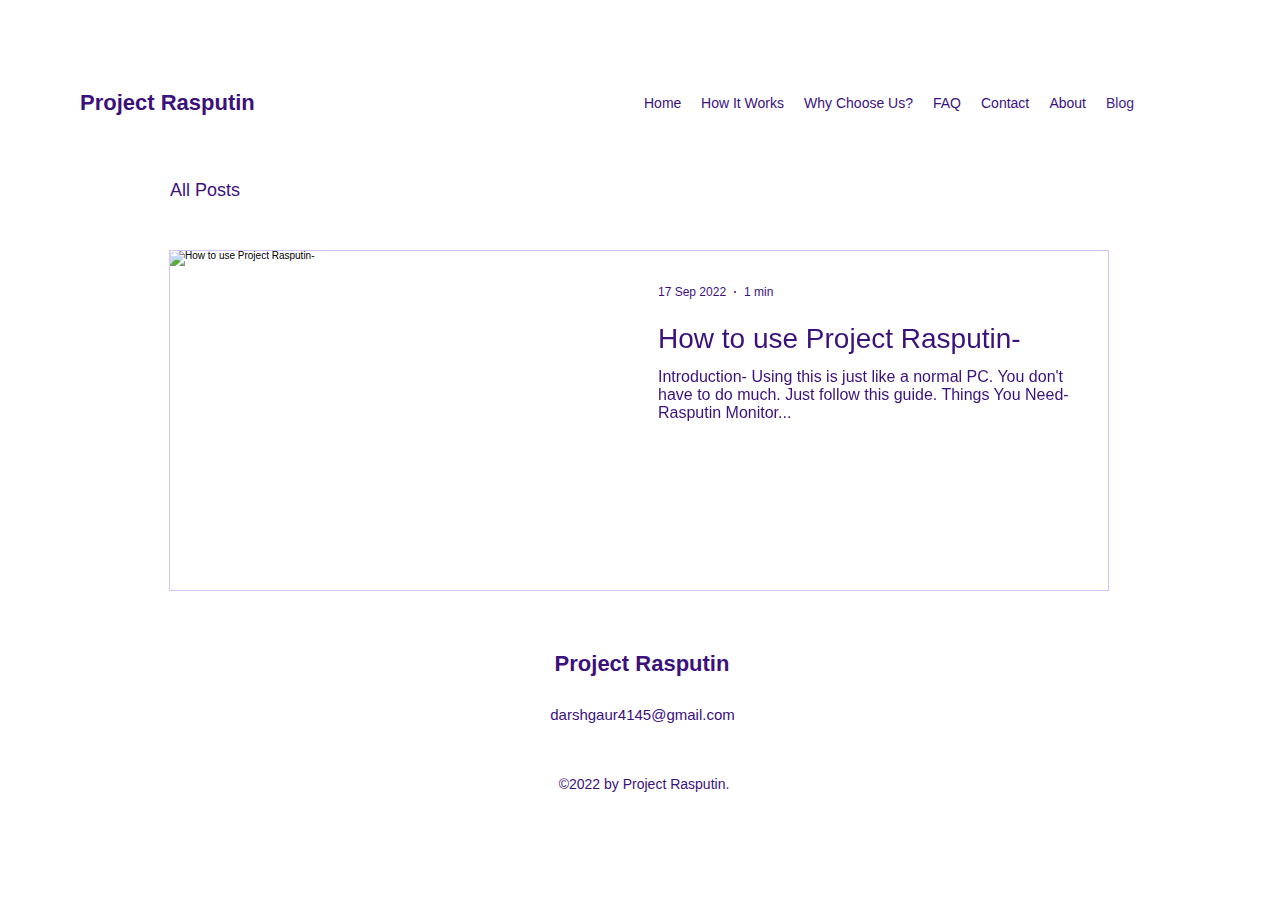
==== commit 832e49bd: "Update index.html" ====
--- a/index.html
+++ b/index.html
@@ -1,22 +1,16 @@
 <!DOCTYPE html>
-<!-- saved from url=(0055)https://darshgaur4145.wixsite.com/project-rasputin/blog -->
+<!-- saved from url=(0067)file:///home/darshgaur/Downloads/Blog%20_%20Project%20Rasputin.html -->
 <html lang="en" class="enable-scroll"><head><meta http-equiv="Content-Type" content="text/html; charset=UTF-8">
   
   
   <meta name="viewport" content="width=device-width, initial-scale=1" id="wixDesktopViewport">
   <meta http-equiv="X-UA-Compatible" content="IE=edge">
   <meta name="generator" content="Wix.com Website Builder">
-
-  <link rel="icon" sizes="192x192" href="https://www.wix.com/favicon.ico">
-  <link rel="shortcut icon" href="https://www.wix.com/favicon.ico" type="image/x-icon">
-  <link rel="apple-touch-icon" href="https://www.wix.com/favicon.ico" type="image/x-icon">
-  <!-- Safari Pinned Tab Icon -->
-  <!-- <link rel="mask-icon" href="https://www.wix.com/favicon.ico"> -->
-
+	
   <!-- Legacy Polyfills -->
-  <script type="text/javascript" async="" src="./Blog _ Project Rasputin_files/pinit_main.js"></script><script nomodule="" src="./Blog _ Project Rasputin_files/minified.js"></script>
-  <script nomodule="" src="./Blog _ Project Rasputin_files/focus-within-polyfill.js"></script>
-  <script nomodule="" src="./Blog _ Project Rasputin_files/polyfill.min.js"></script>
+  <script src="./Blog_Project Rasputin_files/bundle.min.js"></script><script src="./Blog_Project Rasputin_files/bundle.min(1).js"></script><script src="file:///home/darshgaur/Downloads/Blog%20_%20Project%20Rasputin_files/bundle.min(1).js"></script><script type="text/javascript" async="" src="./Blog_Project Rasputin_files/pinit_main.js"></script><script nomodule="" src="./Blog_Project Rasputin_files/minified.js"></script>
+  <script nomodule="" src="./Blog_Project Rasputin_files/focus-within-polyfill.js"></script>
+  <script nomodule="" src="./Blog_Project Rasputin_files/polyfill.min.js"></script>
 
   <!-- Performance API Polyfills -->
   <script>
@@ -139,7 +133,7 @@
 //# sourceMappingURL=https://static.parastorage.com/services/wix-thunderbolt/dist/createPlatformWorker.inline.c3466bce.bundle.min.js.map</script>
 <script data-url="https://static.parastorage.com/services/wix-thunderbolt/dist/windowMessageRegister.inline.8c9e8df6.bundle.min.js">(self.webpackJsonp__wix_thunderbolt_app=self.webpackJsonp__wix_thunderbolt_app||[]).push([[9439],{64277:function(){"use strict";!function(n){const e=new Set,t=[],a=n=>{const t=[];e.forEach((e=>{n.canHandleEvent(e)&&t.push(e)})),t.forEach((t=>{e.delete(t),n.handleEvent(t)}))};n.addEventListener("message",(n=>{const s={source:n.source,data:n.data,origin:n.origin},d=t.find((n=>n.canHandleEvent(s)));d?(a(d),d.handleEvent(s)):e.add(s)})),n._addWindowMessageHandler=n=>{t.push(n),a(n)}}(window)}},function(n){"use strict";var e;e=64277,n(n.s=e)}]);
 //# sourceMappingURL=https://static.parastorage.com/services/wix-thunderbolt/dist/windowMessageRegister.inline.8c9e8df6.bundle.min.js.map</script>
-<script async="" src="./Blog _ Project Rasputin_files/bootstrap-features.2fbcde07.bundle.min.js"></script>
+<script async="" src="./Blog_Project Rasputin_files/bootstrap-features.2fbcde07.bundle.min.js"></script>
 <script data-url="https://static.parastorage.com/services/wix-thunderbolt/dist/tslib.inline.ef0662b7.bundle.min.js">(self.webpackJsonp__wix_thunderbolt_app=self.webpackJsonp__wix_thunderbolt_app||[]).push([[8050],{31191:function(t,n,r){"use strict";r.d(n,{ZT:function(){return o},pi:function(){return c},_T:function(){return u},mG:function(){return i},Jh:function(){return l},XA:function(){return a},CR:function(){return f},fl:function(){return p},ev:function(){return y}});
 /*! *****************************************************************************
 Copyright (c) Microsoft Corporation.
@@ -157,15 +151,15 @@
 ***************************************************************************** */
 var e=function(t,n){return e=Object.setPrototypeOf||{__proto__:[]}instanceof Array&&function(t,n){t.__proto__=n}||function(t,n){for(var r in n)Object.prototype.hasOwnProperty.call(n,r)&&(t[r]=n[r])},e(t,n)};function o(t,n){if("function"!=typeof n&&null!==n)throw new TypeError("Class extends value "+String(n)+" is not a constructor or null");function r(){this.constructor=t}e(t,n),t.prototype=null===n?Object.create(n):(r.prototype=n.prototype,new r)}var c=function(){return c=Object.assign||function(t){for(var n,r=1,e=arguments.length;r<e;r++)for(var o in n=arguments[r])Object.prototype.hasOwnProperty.call(n,o)&&(t[o]=n[o]);return t},c.apply(this,arguments)};function u(t,n){var r={};for(var e in t)Object.prototype.hasOwnProperty.call(t,e)&&n.indexOf(e)<0&&(r[e]=t[e]);if(null!=t&&"function"==typeof Object.getOwnPropertySymbols){var o=0;for(e=Object.getOwnPropertySymbols(t);o<e.length;o++)n.indexOf(e[o])<0&&Object.prototype.propertyIsEnumerable.call(t,e[o])&&(r[e[o]]=t[e[o]])}return r}function i(t,n,r,e){return new(r||(r=Promise))((function(o,c){function u(t){try{l(e.next(t))}catch(t){c(t)}}function i(t){try{l(e.throw(t))}catch(t){c(t)}}function l(t){var n;t.done?o(t.value):(n=t.value,n instanceof r?n:new r((function(t){t(n)}))).then(u,i)}l((e=e.apply(t,n||[])).next())}))}function l(t,n){var r,e,o,c,u={label:0,sent:function(){if(1&o[0])throw o[1];return o[1]},trys:[],ops:[]};return c={next:i(0),throw:i(1),return:i(2)},"function"==typeof Symbol&&(c[Symbol.iterator]=function(){return this}),c;function i(c){return function(i){return function(c){if(r)throw new TypeError("Generator is already executing.");for(;u;)try{if(r=1,e&&(o=2&c[0]?e.return:c[0]?e.throw||((o=e.return)&&o.call(e),0):e.next)&&!(o=o.call(e,c[1])).done)return o;switch(e=0,o&&(c=[2&c[0],o.value]),c[0]){case 0:case 1:o=c;break;case 4:return u.label++,{value:c[1],done:!1};case 5:u.label++,e=c[1],c=[0];continue;case 7:c=u.ops.pop(),u.trys.pop();continue;default:if(!(o=u.trys,(o=o.length>0&&o[o.length-1])||6!==c[0]&&2!==c[0])){u=0;continue}if(3===c[0]&&(!o||c[1]>o[0]&&c[1]<o[3])){u.label=c[1];break}if(6===c[0]&&u.label<o[1]){u.label=o[1],o=c;break}if(o&&u.label<o[2]){u.label=o[2],u.ops.push(c);break}o[2]&&u.ops.pop(),u.trys.pop();continue}c=n.call(t,u)}catch(t){c=[6,t],e=0}finally{r=o=0}if(5&c[0])throw c[1];return{value:c[0]?c[1]:void 0,done:!0}}([c,i])}}}Object.create;function a(t){var n="function"==typeof Symbol&&Symbol.iterator,r=n&&t[n],e=0;if(r)return r.call(t);if(t&&"number"==typeof t.length)return{next:function(){return t&&e>=t.length&&(t=void 0),{value:t&&t[e++],done:!t}}};throw new TypeError(n?"Object is not iterable.":"Symbol.iterator is not defined.")}function f(t,n){var r="function"==typeof Symbol&&t[Symbol.iterator];if(!r)return t;var e,o,c=r.call(t),u=[];try{for(;(void 0===n||n-- >0)&&!(e=c.next()).done;)u.push(e.value)}catch(t){o={error:t}}finally{try{e&&!e.done&&(r=c.return)&&r.call(c)}finally{if(o)throw o.error}}return u}function p(){for(var t=[],n=0;n<arguments.length;n++)t=t.concat(f(arguments[n]));return t}function y(t,n,r){if(r||2===arguments.length)for(var e,o=0,c=n.length;o<c;o++)!e&&o in n||(e||(e=Array.prototype.slice.call(n,0,o)),e[o]=n[o]);return t.concat(e||Array.prototype.slice.call(n))}Object.create}}]);
 //# sourceMappingURL=https://static.parastorage.com/services/wix-thunderbolt/dist/tslib.inline.ef0662b7.bundle.min.js.map</script>
-<script async="" src="./Blog _ Project Rasputin_files/main.c040ca26.bundle.min.js"></script>
+<script async="" src="./Blog_Project Rasputin_files/main.c040ca26.bundle.min.js"></script>
 <script data-url="https://static.parastorage.com/services/wix-thunderbolt/dist/openPerformanceTool.inline.dbde83bd.bundle.min.js">(self.webpackJsonp__wix_thunderbolt_app=self.webpackJsonp__wix_thunderbolt_app||[]).push([[2759,5457],{10580:function(e,t,r){"use strict";var a=r(47770);const{fleetConfig:o}=window.viewerModel,n=new URLSearchParams(window.location.search),s=n.has("localPerformanceTool"),i=n.get("localPerformanceTool"),p=s?`http://localhost:${""===i?"3000":i}/`:"https://apps.wix.com/tb-performance-tool",c=(e,t)=>{window.addEventListener("message",(r=>{"opened"===r.data&&e.postMessage({type:"performanceData",data:JSON.parse(JSON.stringify(t))},"*")}))};if("Canary"===o.type||window.location.search.includes("performanceTool=true")){const e=[];new PerformanceObserver((function(t){const r=t.getEntries();e.push(...r)})).observe({entryTypes:["longtask"]}),window.openPerformanceTool=async()=>{var t,r;const{ssrEvents:o}=JSON.parse((null===(t=document.getElementById("wix-warmup-data"))||void 0===t?void 0:t.textContent)||"{}"),n=JSON.parse((null===(r=document.getElementById("wix-head-performance-data"))||void 0===r?void 0:r.textContent)||"[]"),s=await a.platformWorkerPromise,i=window.open(p,"_blank"),l=window.performance.getEntries(),m=e.map((e=>({duration:e.duration,startTime:e.startTime,entryType:e.entryType,name:`long task: ${e.attribution[0].containerId}, ${e.attribution[0].containerName}, ${e.attribution[0].containerSrc}`})));if(l.push(...m),o||n){const e=[...n,...o],t=window.performance.timeOrigin,r=e=>e-t;l.push(...e.map((e=>JSON.parse(JSON.stringify({name:e.name,entryType:"SSR",startTime:r(e.startTime),duration:0})))))}s?(s.addEventListener("message",(e=>{var t;if("workerPerformanceData"===(null===(t=e.data)||void 0===t?void 0:t.type)){const t=e.data.data.performanceEntries,r=e.data.data.workerStartTime-window.performance.timeOrigin;t.forEach((e=>{e.startTime=e.startTime+r,e.worker="WORKER"})),l.push(...t),c(i,l)}})),s.postMessage({type:"PerformanceTool"})):c(i,l)}}},47770:function(e,t,r){"use strict";r.r(t),r.d(t,{platformWorkerPromise:function(){return p}});const{siteAssets:{clientTopology:a},siteFeatures:o,siteFeaturesConfigs:{platform:n},site:{externalBaseUrl:s}}=window.viewerModel,i=Worker&&o.includes("platform"),p=i?(async()=>{const e="platform_create-worker started";performance.mark(e);const t=n.clientWorkerUrl,r=t.startsWith("http://localhost:4200/")||t.startsWith("https://bo.wix.com/suricate/")||document.baseURI!==location.href?(e=>{const t=new Blob([`importScripts('${e}');`],{type:"application/javascript"});return URL.createObjectURL(t)})(n.clientWorkerUrl):t.replace(a.fileRepoUrl,`${s}/_partials`),o=new Worker(r),i=Object.keys(n.appsScripts.urls).filter((e=>{var t;return!(null===(t=n.bootstrapData.appsSpecData[e])||void 0===t?void 0:t.isModuleFederated)})).reduce(((e,t)=>(e[t]=n.appsScripts.urls[t],e)),{});o.postMessage({type:"platformScriptsToPreload",appScriptsUrls:i});const p="platform_create-worker ended";return performance.mark(p),performance.measure("Create Platform Web Worker",e,p),o})():Promise.resolve()}},function(e){"use strict";var t;t=10580,e(e.s=t)}]);
 //# sourceMappingURL=https://static.parastorage.com/services/wix-thunderbolt/dist/openPerformanceTool.inline.dbde83bd.bundle.min.js.map</script>
 
   <!-- lodash script -->
-  <script async="" onload="externalsRegistry.lodash.onload()" src="./Blog _ Project Rasputin_files/lodash.min.js"></script>
+  <script async="" onload="externalsRegistry.lodash.onload()" src="./Blog_Project Rasputin_files/lodash.min.js"></script>
 
   <!-- react -->
-  <script crossorigin="" defer="" onload="externalsRegistry.react.onload()" src="./Blog _ Project Rasputin_files/react.production.min.js"></script>
+  <script crossorigin="" defer="" onload="externalsRegistry.react.onload()" src="./Blog_Project Rasputin_files/react.production.min.js"></script>
 
 
 
@@ -186,7 +180,7 @@
   <style data-url="https://static.parastorage.com/services/wix-thunderbolt/dist/main.ab700508.min.css">a,abbr,acronym,address,applet,b,big,blockquote,body,button,caption,center,cite,code,dd,del,dfn,div,dl,dt,em,fieldset,font,footer,form,h1,h2,h3,h4,h5,h6,header,html,i,iframe,img,ins,kbd,label,legend,li,nav,object,ol,p,pre,q,s,samp,section,small,span,strike,strong,sub,sup,table,tbody,td,tfoot,th,thead,title,tr,tt,u,ul,var{margin:0;padding:0;border:0;outline:0;vertical-align:baseline;background:transparent}body{font-size:10px;font-family:Arial,Helvetica,sans-serif}input,select,textarea{font-family:Helvetica,Arial,sans-serif;box-sizing:border-box}ol,ul{list-style:none}blockquote,q{quotes:none}ins{text-decoration:none}del{text-decoration:line-through}table{border-collapse:collapse;border-spacing:0}a{cursor:pointer;text-decoration:none}body,html{height:100%}body{overflow-x:auto;overflow-y:scroll}.testStyles{overflow-y:hidden}.reset-button{background:none;border:0;outline:0;color:inherit;font:inherit;line-height:normal;overflow:visible;padding:0;-webkit-appearance:none;-webkit-user-select:none;-moz-user-select:none;-ms-user-select:none}:focus{outline:none}body.device-mobile-optimized{overflow-x:hidden;overflow-y:scroll}body.device-mobile-optimized:not(.responsive) #SITE_CONTAINER{width:320px;overflow-x:visible;position:relative;margin-left:auto;margin-right:auto}body.device-mobile-optimized:not(.responsive):not(.blockSiteScrolling) #SITE_CONTAINER{margin-top:0}body.device-mobile-optimized>*{max-width:100%!important}body.device-mobile-optimized #site-root{overflow-x:hidden;overflow-y:hidden}@supports (overflow:clip){body.device-mobile-optimized.dont-overflow-hidden-site-root #site-root{overflow-x:clip;overflow-y:clip}}body.device-mobile-non-optimized #SITE_CONTAINER #site-root{overflow-x:hidden;overflow-y:auto}body.device-mobile-non-optimized.fullScreenMode{background-color:#5f6360}body.device-mobile-non-optimized.fullScreenMode #MOBILE_ACTIONS_MENU,body.device-mobile-non-optimized.fullScreenMode #site-root,body.device-mobile-non-optimized.fullScreenMode #SITE_BACKGROUND,body.fullScreenMode #WIX_ADS{visibility:hidden}body.fullScreenMode{overflow-x:hidden!important;overflow-y:hidden!important}body.fullScreenMode.device-mobile-optimized #TINY_MENU{opacity:0;pointer-events:none}body.fullScreenMode-scrollable.device-mobile-optimized{overflow-x:hidden!important;overflow-y:auto!important}body.fullScreenMode-scrollable.device-mobile-optimized #masterPage,body.fullScreenMode-scrollable.device-mobile-optimized #site-root{overflow-x:hidden!important;overflow-y:hidden!important}body.fullScreenMode-scrollable.device-mobile-optimized #masterPage,body.fullScreenMode-scrollable.device-mobile-optimized #SITE_BACKGROUND{height:auto!important}body.fullScreenMode-scrollable.device-mobile-optimized #masterPage.mesh-layout{height:0!important}body.blockSiteScrolling{position:fixed;width:100%;overflow:hidden}body.blockSiteScrolling #SITE_CONTAINER{margin-top:calc(var(--blocked-site-scroll-margin-top) * -1)}body.blockSiteScrolling:not(.responsive) #WIX_ADS{margin-top:var(--blocked-site-scroll-margin-top)}.fullScreenOverlay{z-index:1005;position:fixed;left:0;top:-60px;right:0;bottom:0;display:flex;justify-content:center;overflow-y:hidden}.fullScreenOverlay>.fullScreenOverlayContent{margin:0 auto;position:absolute;right:0;top:60px;left:0;bottom:0;overflow:hidden;transform:translateZ(0)}[data-mesh-id$=centeredContent],[data-mesh-id$=form],[data-mesh-id$=inlineContent]{position:relative;pointer-events:none}[data-mesh-id$=-gridWrapper],[data-mesh-id$=-rotated-wrapper]{pointer-events:none}[data-mesh-id$=-gridContainer]>*,[data-mesh-id$=-rotated-wrapper]>*,[data-mesh-id$=inlineContent]>:not([data-mesh-id$=-gridContainer]){pointer-events:auto}.device-mobile-optimized #masterPage.mesh-layout #SOSP_CONTAINER_CUSTOM_ID{-ms-grid-row:2;grid-area:2/1/3/2;position:relative}#masterPage.mesh-layout{display:-ms-grid;display:grid;-ms-grid-rows:max-content max-content min-content max-content;grid-template-rows:-webkit-max-content -webkit-max-content -webkit-min-content -webkit-max-content;grid-template-rows:max-content max-content min-content max-content;-ms-grid-columns:100%;grid-template-columns:100%;align-items:start;justify-content:stretch}#masterPage.mesh-layout #PAGES_CONTAINER,#masterPage.mesh-layout #SITE_FOOTER-placeholder,#masterPage.mesh-layout #SITE_FOOTER_WRAPPER,#masterPage.mesh-layout #SITE_HEADER-placeholder,#masterPage.mesh-layout #SITE_HEADER_WRAPPER,#masterPage.mesh-layout #soapAfterPagesContainer,#masterPage.mesh-layout #soapBeforePagesContainer,#masterPage.mesh-layout #SOSP_CONTAINER_CUSTOM_ID[data-state~=mobileView]{-ms-grid-column:1;-ms-grid-row-align:start;-ms-grid-column-align:start}#masterPage.mesh-layout #SITE_HEADER-placeholder,#masterPage.mesh-layout #SITE_HEADER_WRAPPER{-ms-grid-row:1;grid-area:1/1/2/2}#masterPage.mesh-layout #PAGES_CONTAINER,#masterPage.mesh-layout #soapAfterPagesContainer,#masterPage.mesh-layout #soapBeforePagesContainer{-ms-grid-row:3;grid-area:3/1/4/2}#masterPage.mesh-layout #soapAfterPagesContainer,#masterPage.mesh-layout #soapBeforePagesContainer{width:100%}#masterPage.mesh-layout #PAGES_CONTAINER{align-self:stretch}#masterPage.mesh-layout main#PAGES_CONTAINER{display:block}#masterPage.mesh-layout #SITE_FOOTER-placeholder,#masterPage.mesh-layout #SITE_FOOTER_WRAPPER{-ms-grid-row:4;grid-area:4/1/5/2}#masterPage.mesh-layout #SITE_PAGES,#masterPage.mesh-layout [data-mesh-id=PAGES_CONTAINERcenteredContent],#masterPage.mesh-layout [data-mesh-id=PAGES_CONTAINERinlineContent]{height:100%}#masterPage.mesh-layout.desktop>*{width:100%}#masterPage.mesh-layout #masterPageinlineContent,#masterPage.mesh-layout #PAGES_CONTAINER,#masterPage.mesh-layout #SITE_FOOTER,#masterPage.mesh-layout #SITE_FOOTER_WRAPPER,#masterPage.mesh-layout #SITE_HEADER,#masterPage.mesh-layout #SITE_HEADER_WRAPPER,#masterPage.mesh-layout #SITE_PAGES,#site-root{position:relative}#site-root{top:var(--wix-ads-top-height);min-height:100%;margin:0 auto}#site-root img:not([src]){visibility:hidden}#site-root svg img:not([src]){visibility:visible}body:not(.responsive) #site-root{width:100%;min-width:var(--site-width)}#SITE_CONTAINER{position:relative}.auto-generated-link{color:inherit}body:not([data-js-loaded]) [data-hide-prejs]{visibility:hidden}#SCROLL_TO_BOTTOM,#SCROLL_TO_TOP{height:0}.has-click-trigger{cursor:pointer}[data-z-counter]{z-index:0}[data-z-counter="0"]{z-index:auto}.wixSiteProperties{-webkit-font-smoothing:antialiased;-moz-osx-font-smoothing:grayscale}</style>
 
   
-    <script defer="" src="./Blog _ Project Rasputin_files/siteTags.bundle.min.js"></script>
+    <script defer="" src="./Blog_Project Rasputin_files/siteTags.bundle.min.js"></script>
   
   <meta name="format-detection" content="telephone=no">
   <meta name="skype_toolbar" content="skype_toolbar_parser_compatible">
@@ -216,7 +210,7 @@
  * subject to an additional IP rights grant found at http://polymer.github.io/PATENTS.txt
  */function(e){if(void 0===e.Reflect||void 0===e.customElements||e.customElements.hasOwnProperty("polyfillWrapFlushCallback"))return;const t=e.HTMLElement;e.HTMLElement=function(){return e.Reflect.construct(t,[],this.constructor)},e.HTMLElement.prototype=t.prototype,e.HTMLElement.prototype.constructor=e.HTMLElement,e.Object.setPrototypeOf(e.HTMLElement,t)}(t);const i=e.resizeService.init((e=>{r.getLayoutTargets(e.map((e=>e.target))).forEach((e=>e.reLayout()))})),n={registry:new Set,observe(e){n.registry.add(e)},unobserve(e){n.registry.delete(e)}};e.windowResizeService.init(((e,t=window)=>{let i=!1;return(...n)=>{i||(i=!0,t.requestAnimationFrame((()=>{i=!1,e(...n)})))}})((()=>n.registry.forEach((e=>e.reLayout())))),t);const r={observedElementToRelayoutTarget:new Map,getLayoutTargets(e){const t=new Set;return e.forEach((e=>t.add(r.observedElementToRelayoutTarget.get(e)))),t},observe:e=>{r.observedElementToRelayoutTarget.set(e,e),i.observe(e)},unobserve:e=>{r.observedElementToRelayoutTarget.delete(e),i.unobserve(e)},observeChild:(e,t)=>{r.observedElementToRelayoutTarget.set(e,t),i.observe(e)},unobserveChild:e=>{r.observedElementToRelayoutTarget.delete(e),i.unobserve(e)}},o=(e,i)=>{void 0===t.customElements.get(e)&&t.customElements.define(e,i)},s=Yt({resizeService:r},t);return o("wix-element",s),{defineWixImage:(e,i)=>{const n=ii(s,e,i,t);o("wix-image",n)},defineWixBgImage:(e,i)=>{const n=Dt(s,e,i,t);o("wix-bg-image",n)},defineWixBgMedia:e=>{const i=$t(s,Object.assign({windowResizeService:n},e),t);o("wix-bg-media",i)},defineWixDropdownMenu:e=>{const i=Ut(s,e,t);o("wix-dropdown-menu",i)},defineWixVideo:(e,i)=>{const n=oi(s,e,i,t);o("wix-video",n)},defineWixIframe:e=>{const t=qt(s,e);o("wix-iframe",t)}}}},ai=Object.assign({imageClientApi:r},si);const ci={columnCount:1,columns:1,fontWeight:1,lineHeight:1,opacity:1,zIndex:1,zoom:1},di=(e,t)=>(Array.isArray(t)?t:[t]).reduce(((t,i)=>{const n=e[i];return void 0!==n?Object.assign(t,{[i]:n}):t}),{}),hi=(e,t)=>e&&t&&Object.keys(t).forEach((i=>{const n=t[i];void 0!==n?e.style[i]=((e,t)=>"number"!=typeof t||ci[e]?t:`${t}px`)(i,n):e.style.removeProperty(i)})),ui=(e,t,i)=>{var n;if(/(^https?)|(^data)|(^blob)|(^\/\/)/.test(e))return e;let r=`${t}/`;return e&&(/^micons\//.test(e)?r=i:"ico"===(null===(n=/[^.]+$/.exec(e))||void 0===n?void 0:n[0])&&(r=r.replace("media","ficons"))),r+e},li=e=>{const t=window.location.search.split("&").map((e=>e.split("="))).find((e=>e[0].toLowerCase().includes("devicepixelratio")));return(t?Number(t[1]):null)||e||1},gi=e=>e.getAttribute("src"),mi=()=>window&&"IntersectionObserver"in window&&"IntersectionObserverEntry"in window&&"intersectionRatio"in window.IntersectionObserverEntry.prototype&&"isIntersecting"in window.IntersectionObserverEntry.prototype&&!/Edge\/18/.test(window.navigator.userAgent);var fi=class{constructor(e){this.mutationService=e,mi()&&(this.intersectionObserver=new IntersectionObserver(this.getViewPortIntersectionHandler(),{rootMargin:"50% 0px"}))}isImageInViewPort(e,t){return e.top+e.height>=0&&e.bottom-e.height<=t}loadImage(e,{screenHeight:t,boundingRect:i}){!this.intersectionObserver||this.isImageInViewPort(i,t)?this.setImageSource(e):(this.intersectionObserver.unobserve(e),this.intersectionObserver.observe(e))}onImageDisconnected(e){this.intersectionObserver&&this.intersectionObserver.unobserve(e)}setSrcAttribute(e,t){gi(e)!==t&&(e.src=t)}setImageSource(e){const t=e.querySelector("img");this.setSrcAttribute(t,e.dataset.src)}getViewPortIntersectionHandler(){return(e,t)=>{e.filter((e=>e.isIntersecting)).forEach((e=>{const i=e.target;this.setImageSource(i),t.unobserve(i)}))}}};var pi={measure:function(e,t,i,{containerElm:n,bgEffectName:r="none"},o){var s;const a=i.image,c=i[e],d=window?window.innerHeight||document.documentElement.clientHeight:0,h=null==n?void 0:n.dataset.mediaHeightOverrideType,u=n&&"none"!==r?n:c,{width:l,height:g}=(null===(s=o.getMediaDimensionsByEffect)||void 0===s?void 0:s.call(o,r,u.offsetWidth,u.offsetHeight,d))||{width:c.offsetWidth,height:c.offsetHeight};if(!a)return;const m=gi(a);t.width=l,t.height=function(e,t){return"fixed"===t?document.documentElement.clientHeight+80:e}(g,h),t.screenHeight=d,t.imgSrc=m,t.boundingRect=c.getBoundingClientRect(),t.mediaHeightOverrideType=h},patch:function(e,t,i,n,r,o,s,a){var c;if(!Object.keys(t).length)return;const{imageData:d}=n,h=i[e],u=i.image;a&&(d.devicePixelRatio=1);const l=((e,t,i)=>{if(!e.targetWidth||!e.targetHeight||!e.imageData.uri)return{uri:"",css:{},transformed:!1};const{imageData:n}=e,r=e.displayMode||C.SCALE_TO_FILL,o=Object.assign(di(n,"upscaleMethod"),di(e,"filters"),e.quality||n.quality),s=e.imageData.devicePixelRatio||t.devicePixelRatio,a=li(s),c=pt(r,Object.assign(di(n,["width","height","crop","name","focalPoint"]),{id:n.uri}),{width:e.targetWidth,height:e.targetHeight,htmlTag:i||"img",pixelAspectRatio:a,alignment:e.alignType||H.CENTER},o);return c.uri=ui(c.uri,t.staticMediaUrl,t.mediaRootUrl),c})(Object.assign(Object.assign({targetWidth:t.width,targetHeight:t.height},n),{displayMode:d.displayMode}),o,"img"),g=(null===(c=null==l?void 0:l.css)||void 0===c?void 0:c.img)||{},m=function(e,t,i){if(!e)return t;const n=Object.assign({},t);return"fill"===i?(n.position="absolute",n.top="0"):"fit"===i&&(n.height="100%"),"fixed"===e&&(n["will-change"]="transform"),n.objectPosition&&(n.objectPosition=t.objectPosition.replace(/(center|bottom)$/,"top")),n}(t.mediaHeightOverrideType,g,d.displayMode);hi(u,m);const f=null==l?void 0:l.uri;h.setAttribute("data-src",f||""),h.setAttribute("data-has-ssr-src",""),n.isLQIP&&n.lqipTransition&&!("transitioned"in h.dataset)&&(h.dataset.transitioned="",u.complete?u.onload=function(){u.dataset.loadDone=""}:u.onload=function(){u.complete?u.dataset.loadDone="":u.onload=function(){u.dataset.loadDone=""}}),s&&r.imageLoader.loadImage(h,{screenHeight:t.screenHeight,boundingRect:t.boundingRect})}};var bi=function(e,t){return e.imageLoader||(e.imageLoader=new fi(e.mutationService)),class extends HTMLElement{constructor(){super(),this.childListObserver=null,this.timeoutId=null}attributeChangedCallback(e,t){t&&this.reLayout()}connectedCallback(){this.observeResize(),this.reLayout()}disconnectedCallback(){this.unobserveResize(),e.imageLoader.onImageDisconnected(this),this.unobserveChildren()}static get observedAttributes(){return["data-image-info"]}reLayout(){const i={},n={},r=this.getAttribute("id"),o=JSON.parse(this.dataset.imageInfo||""),{bgEffectName:s}=this.dataset;i[r]=this,o.containerId&&(i[o.containerId]=document.getElementById(`${o.containerId}`)),i.image=this.querySelector("img");const a=o.containerId?i[o.containerId]:void 0;if(!i.image){const e=this;return void this.observeChildren(e)}this.unobserveChildren(),this.observeChildren(this),e.mutationService.measure((()=>{pi.measure(r,n,i,{containerElm:a,bgEffectName:s},e)}));const c=a=>{e.mutationService.mutate((()=>{pi.patch(r,n,i,o,e,t,a,s)}))};!gi(i.image)||this.dataset.hasSsrSrc?c(!0):this.debounceImageLoad(c)}debounceImageLoad(e){clearTimeout(this.timeoutId),this.timeoutId=setTimeout((()=>{e(!0)}),250),e(!1)}observeResize(){var t;null===(t=e.resizeService)||void 0===t||t.observe(this)}unobserveResize(){var t;null===(t=e.resizeService)||void 0===t||t.unobserve(this)}observeChildren(e){this.childListObserver||(this.childListObserver=new window.MutationObserver((()=>this.reLayout()))),this.childListObserver.observe(e,{childList:!0})}unobserveChildren(){this.childListObserver&&(this.childListObserver.disconnect(),this.childListObserver=null)}}};function Ii(e={}){if("undefined"==typeof window)return;const t={staticMediaUrl:"https://static.wixstatic.com/media",mediaRootUrl:"https://static.wixstatic.com",experiments:{},devicePixelRatio:/iemobile/i.test(navigator.userAgent)?Math.round(window.screen.availWidth/(window.screen.width||window.document.documentElement.clientWidth)):window.devicePixelRatio},i=function(){const e="wow-image";if(void 0===customElements.get(e)){let t;return window.ResizeObserver&&(t=new window.ResizeObserver((e=>{e.map((e=>e.target.reLayout()))}))),function(i,n){const r=bi(Object.assign({resizeService:t},i),n);customElements.define(e,r)}}}();i&&i(Object.assign({mutationService:a()},e),t)}const _i=()=>({getSiteScale:()=>{const e=document.querySelector("#site-root");return e?e.getBoundingClientRect().width/e.offsetWidth:1}}),wi=()=>{const e={init:e=>new ResizeObserver(e)},t={init:e=>window.addEventListener("resize",e)},i=_i();return ai.init({resizeService:e,windowResizeService:t,siteService:i})},vi=(e,t,i,r)=>{const s=n[e]||{},{getMediaDimensions:a}=s,c=(0,o._T)(s,["getMediaDimensions"]);return a?Object.assign(Object.assign({},a(t,i,r)),c):Object.assign({width:t,height:i},c)};var Ti=i(87931);const{experiments:Ei,media:Li,requestUrl:Oi}=window.viewerModel;((e,t,n)=>{const r=Promise.all([!("customElements"in window)&&i.e(6211).then(i.t.bind(i,45918,23)),!("IntersectionObserver"in window)&&i.e(7294).then(i.t.bind(i,47946,23)),!("ResizeObserver"in window)&&i.e(7971).then(i.bind(i,5653)).then((e=>window.ResizeObserver=e.default))]).then((()=>((e,t,i)=>{const n={staticMediaUrl:e.media.staticMediaUrl,mediaRootUrl:e.media.mediaRootUrl,experiments:{},isViewerMode:!0,devicePixelRatio:/iemobile/i.test(navigator.userAgent)?Math.round(window.screen.availWidth/(window.screen.width||window.document.documentElement.clientWidth)):window.devicePixelRatio},r={mutationService:a(),biService:t,isExperimentOpen:t=>Boolean(e.experiments[t]),siteService:_i()},o=Object.assign({getMediaDimensionsByEffect:vi},r);return Object.assign(Object.assign({},e),{wixCustomElements:i||wi(),services:r,environmentConsts:n,mediaServices:o})})(e,t,n))),o=new Promise((e=>{"complete"===document.readyState||"interactive"===document.readyState?e():document.addEventListener("readystatechange",(()=>e()),{once:!0})}));Promise.all([r,o]).then((([{services:e,environmentConsts:t,wixCustomElements:i,media:n,requestUrl:r,mediaServices:o}])=>{Ii({getMediaDimensionsByEffect:vi}),i.defineWixVideo(o,Object.assign(Object.assign({},t),{staticVideoUrl:n.staticVideoUrl,prefersReducedMotion:(0,c.n)(window,r,e.isExperimentOpen)})),i.defineWixDropdownMenu(e,t),i.defineWixIframe(e,t),i.defineWixImage(o,t),i.defineWixBgImage(o,t),i.defineWixBgMedia(o,t)})),window.__imageClientApi__=ai.imageClientApi,window.externalsRegistry.imageClientApi.onload()})({experiments:Ei,media:Li,requestUrl:Oi},Ti.e)},60306:function(e,t,i){"use strict";i.d(t,{w1:function(){return n},un:function(){return r},vU:function(){return o},G6:function(){return s},Wc:function(){return a},i7:function(){return c},kX:function(){return d},VE:function(){return u},gn:function(){return l},oK:function(){return g},ED:function(){return m},ZS:function(){return f}});const n=e=>!!e&&!!e.document&&!!e.document.documentMode,r=e=>h(e).indexOf("edg")>-1,o=e=>h(e).indexOf("firefox")>-1,s=e=>{const t=h(e);return t.indexOf("safari")>-1&&t.indexOf("version")>-1},a=e=>{if(s(e)){let t=h(e).split(" ");return t=t.find((e=>e.startsWith("version/"))),t=t.split("/")[1],parseInt(t,10)}return-1},c=e=>h(e).indexOf("chrome")>-1,d=e=>{const t=h(e);return t.indexOf("safari")>-1&&t.indexOf("crios")>-1},h=e=>e&&e.navigator&&e.navigator.userAgent?e.navigator.userAgent.toLowerCase():"",u=e=>{const t=h(e);return/ip(hone|od|ad).*os 11/.test(t)},l=e=>{const t=(e=>e&&e.navigator&&e.navigator.platform||"")(e);return!!t&&/iPad|iPhone|iPod/.test(t)},g=e=>{const t=h(e),i=/(iphone|ipod|ipad).*os (\d+)_/;if(!i.test(t))return NaN;const n=t.match(i);return n&&Number(n[2])},m=e=>{const t=h(e);return!!t&&/.*\(win.*\).*/i.test(t)},f=e=>{const t=e.navigator.userAgent.toLowerCase(),i=-1!==t.indexOf("ipad"),n=-1!==t.indexOf("mac");return!!(!i&&n&&e.navigator.maxTouchPoints&&e.navigator.maxTouchPoints>2)||i}},59277:function(e,t,i){"use strict";i.d(t,{n:function(){return r}});var n=i(60306);const r=(e,t="",i)=>{const r=(0,n.ED)(e)&&!i("specs.thunderbolt.allow_windows_reduced_motion");return t.toLowerCase().includes("forcereducedmotion")||!(!e||r)&&e.matchMedia("(prefers-reduced-motion: reduce)").matches}},80459:function(e,t,i){"use strict";var n,r;i.d(t,{sT:function(){return n},$7:function(){return r},i7:function(){return o}}),function(e){e[e.START=1]="START",e[e.VISIBLE=2]="VISIBLE",e[e.PAGE_FINISH=33]="PAGE_FINISH",e[e.FIRST_CDN_RESPONSE=4]="FIRST_CDN_RESPONSE",e[e.TBD=-1]="TBD",e[e.PAGE_NAVIGATION=101]="PAGE_NAVIGATION",e[e.PAGE_NAVIGATION_DONE=103]="PAGE_NAVIGATION_DONE"}(n||(n={})),function(e){e[e.NAVIGATION=1]="NAVIGATION",e[e.DYNAMIC_REDIRECT=2]="DYNAMIC_REDIRECT",e[e.INNER_ROUTE=3]="INNER_ROUTE",e[e.NAVIGATION_ERROR=4]="NAVIGATION_ERROR",e[e.CANCELED=5]="CANCELED"}(r||(r={}));const o={1:"page-navigation",2:"page-navigation-redirect",3:"page-navigation-inner-route",4:"navigation-error",5:"navigation-canceled"}}},function(e){"use strict";e.O(0,[4767,142,8050],(function(){return t=25536,e(e.s=t);var t}));e.O()}]);
 //# sourceMappingURL=https://static.parastorage.com/services/wix-thunderbolt/dist/initCustomElements.inline.6137fd3f.bundle.min.js.map</script>
-    <script async="" id="wix-perf-measure" src="./Blog _ Project Rasputin_files/wix-perf-measure.bundle.min.js"></script>
+    <script async="" id="wix-perf-measure" src="./Blog_Project Rasputin_files/wix-perf-measure.bundle.min.js"></script>
 
   
 
@@ -226,7 +220,7 @@
 
 
     <!-- react-dom -->
-    <script crossorigin="" defer="" onload="externalsRegistry.reactDOM.onload()" src="./Blog _ Project Rasputin_files/react-dom.production.min.js"></script>
+    <script crossorigin="" defer="" onload="externalsRegistry.reactDOM.onload()" src="./Blog_Project Rasputin_files/react-dom.production.min.js"></script>
 
 <meta http-equiv="X-Wix-Meta-Site-Id" content="b300b6bf-16d4-4319-91bc-0a8b84b190fc">
 <meta http-equiv="X-Wix-Application-Instance-Id" content="11e12b9d-7138-413a-bc10-780ea96d05e9">
@@ -262,7 +256,7 @@
 <script>if (window.componentsRegistry.manifestsLoadedResolve) { window.componentsRegistry.manifestsLoadedResolve() }</script>
 
 
-<link rel="stylesheet" type="text/css" href="./Blog _ Project Rasputin_files/ooi.abdee6a1.chunk.min.css" crossorigin="anonymous"><script src="./Blog _ Project Rasputin_files/rb_wixui.thunderbolt_bootstrap-classic.84522751.chunk.min.js"></script><script src="./Blog _ Project Rasputin_files/rb_wixui.thunderbolt_bootstrap.62d8ebce.chunk.min.js"></script><script src="./Blog _ Project Rasputin_files/rb_wixui.thunderbolt_bootstrap-responsive.39ad77f8.chunk.min.js"></script><script src="./Blog _ Project Rasputin_files/rb_wixui.thunderbolt[FreemiumBannerDesktop].0bb72b13.bundle.min.js"></script><script src="./Blog _ Project Rasputin_files/rb_wixui.thunderbolt[SkipToContentButton].09136db3.bundle.min.js"></script><script src="./Blog _ Project Rasputin_files/rb_wixui.thunderbolt[ClassicSection].e8a66595.bundle.min.js"></script><script src="./Blog _ Project Rasputin_files/rb_wixui.thunderbolt_bootstrap-classic.84522751.chunk.min.js"></script><link rel="stylesheet" type="text/css" href="./Blog _ Project Rasputin_files/rb_wixui.thunderbolt_common-site-members-dialogs.384b0b57.chunk.min.css"><script src="./Blog _ Project Rasputin_files/rb_wixui.thunderbolt_common-site-members-dialogs.5bc7c5a4.chunk.min.js"></script><link rel="stylesheet" type="text/css" href="./Blog _ Project Rasputin_files/rb_wixui.thunderbolt[RadioGroup].be9271f4.min.css"><link rel="stylesheet" type="text/css" href="./Blog _ Project Rasputin_files/rb_wixui.thunderbolt[AddressInput].a4684317.min.css"><link rel="stylesheet" type="text/css" href="./Blog _ Project Rasputin_files/rb_wixui.thunderbolt[AppWidget_Classic].eec152dc.min.css"><link rel="stylesheet" type="text/css" href="./Blog _ Project Rasputin_files/rb_wixui.thunderbolt[FormContainer_FormContainerSkin].7c602eb2.min.css"><script src="./Blog _ Project Rasputin_files/rb_wixui.thunderbolt[RadioGroup].151a9500.bundle.min.js"></script><script src="./Blog _ Project Rasputin_files/rb_wixui.thunderbolt[AddressInput].7119a10e.bundle.min.js"></script><script src="./Blog _ Project Rasputin_files/rb_wixui.thunderbolt[AppWidget_Classic].af065e1e.bundle.min.js"></script><script src="./Blog _ Project Rasputin_files/rb_wixui.thunderbolt[FormContainer_FormContainerSkin].abd5cf4a.bundle.min.js"></script><script src="./Blog _ Project Rasputin_files/rb_wixui.thunderbolt[TextInput].6b388b9c.bundle.min.js"></script><script src="./Blog _ Project Rasputin_files/requirejs.min.js"></script><script type="text/javascript" charset="utf-8" async="" data-requirecontext="_" data-requiremodule="https://static.parastorage.com/services/communities-blog-ooi/1.501.0/BlogViewerWidgetNoCss.bundle.min.js" src="./Blog _ Project Rasputin_files/BlogViewerWidgetNoCss.bundle.min.js"></script><link rel="stylesheet" type="text/css" href="./Blog _ Project Rasputin_files/post-list-pro-gallery.chunk.min.css" crossorigin="anonymous"><style type="text/css"> span.PIN_1663413991975_embed_grid { 
+<link rel="stylesheet" type="text/css" href="./Blog_Project Rasputin_files/ooi.abdee6a1.chunk.min.css" crossorigin="anonymous"><script src="./Blog_Project Rasputin_files/rb_wixui.thunderbolt_bootstrap-classic.84522751.chunk.min.js"></script><script src="./Blog_Project Rasputin_files/rb_wixui.thunderbolt_bootstrap.62d8ebce.chunk.min.js"></script><script src="./Blog_Project Rasputin_files/rb_wixui.thunderbolt_bootstrap-responsive.39ad77f8.chunk.min.js"></script><script src="./Blog_Project Rasputin_files/rb_wixui.thunderbolt[FreemiumBannerDesktop].0bb72b13.bundle.min.js"></script><script src="./Blog_Project Rasputin_files/rb_wixui.thunderbolt[SkipToContentButton].09136db3.bundle.min.js"></script><script src="./Blog_Project Rasputin_files/rb_wixui.thunderbolt[ClassicSection].e8a66595.bundle.min.js"></script><script src="./Blog_Project Rasputin_files/rb_wixui.thunderbolt_bootstrap-classic.84522751.chunk.min.js"></script><link rel="stylesheet" type="text/css" href="./Blog_Project Rasputin_files/rb_wixui.thunderbolt_common-site-members-dialogs.384b0b57.chunk.min.css"><script src="./Blog_Project Rasputin_files/rb_wixui.thunderbolt_common-site-members-dialogs.5bc7c5a4.chunk.min.js"></script><link rel="stylesheet" type="text/css" href="./Blog_Project Rasputin_files/rb_wixui.thunderbolt[RadioGroup].be9271f4.min.css"><link rel="stylesheet" type="text/css" href="./Blog_Project Rasputin_files/rb_wixui.thunderbolt[AddressInput].a4684317.min.css"><link rel="stylesheet" type="text/css" href="./Blog_Project Rasputin_files/rb_wixui.thunderbolt[AppWidget_Classic].eec152dc.min.css"><link rel="stylesheet" type="text/css" href="./Blog_Project Rasputin_files/rb_wixui.thunderbolt[FormContainer_FormContainerSkin].7c602eb2.min.css"><script src="./Blog_Project Rasputin_files/rb_wixui.thunderbolt[RadioGroup].151a9500.bundle.min.js"></script><script src="./Blog_Project Rasputin_files/rb_wixui.thunderbolt[AddressInput].7119a10e.bundle.min.js"></script><script src="./Blog_Project Rasputin_files/rb_wixui.thunderbolt[AppWidget_Classic].af065e1e.bundle.min.js"></script><script src="./Blog_Project Rasputin_files/rb_wixui.thunderbolt[FormContainer_FormContainerSkin].abd5cf4a.bundle.min.js"></script><script src="./Blog_Project Rasputin_files/rb_wixui.thunderbolt[TextInput].6b388b9c.bundle.min.js"></script><script src="./Blog_Project Rasputin_files/requirejs.min.js"></script><script type="text/javascript" charset="utf-8" async="" data-requirecontext="_" data-requiremodule="https://static.parastorage.com/services/communities-blog-ooi/1.501.0/BlogViewerWidgetNoCss.bundle.min.js" src="./Blog_Project Rasputin_files/BlogViewerWidgetNoCss.bundle.min.js"></script><link rel="stylesheet" type="text/css" href="./Blog_Project Rasputin_files/post-list-pro-gallery.chunk.min.css" crossorigin="anonymous"><style type="text/css"> span.PIN_1663413991975_embed_grid { 
   width: 100%;
   max-width: 257px;
   min-width: 140px;
@@ -1067,7 +1061,7 @@
   width: 32px;
   background-size: 32px 32px;
 }
-</style></head>
+</style><link rel="stylesheet" type="text/css" href="file:///home/darshgaur/Downloads/Blog%20_%20Project%20Rasputin_files/ooi.abdee6a1.chunk.min(1).css" crossorigin="anonymous"><link rel="stylesheet" type="text/css" href="./Blog_Project Rasputin_files/ooi.abdee6a1.chunk.min(2).css" crossorigin="anonymous"><link rel="stylesheet" type="text/css" href="./Blog_Project Rasputin_files/ooi.abdee6a1.chunk.min(1).css" crossorigin="anonymous"></head>
 <body class="blog-al-active CqOQfS">
 <script type="text/javascript">
     var bodyCacheable = true;
@@ -1477,7 +1471,7 @@
 	
 #x0ge3 { width:auto;min-height:40px }#comp-l85rrop5 { --bg-overlay-color:transparent;--bg-gradient:none;min-width:980px } .s__9Pd_I.ogGSJT--madefor{--wbu-font-stack:var(--wix-font-stack);--wbu-font-weight-regular:var(--wix-font-weight-regular);--wbu-font-weight-medium:var(--wix-font-weight-medium);--wbu-font-weight-bold:var(--wix-font-weight-bold)} .sz2_jE.oLpVI6--madefor{--wbu-font-stack:var(--wix-font-stack);--wbu-font-weight-regular:var(--wix-font-weight-regular);--wbu-font-weight-medium:var(--wix-font-weight-medium);--wbu-font-weight-bold:var(--wix-font-weight-bold)}span,applet,object,iframe,h1,h2,h3,h4,h5,h6,p,blockquote,pre,abbr,acronym,address,big,cite,code,del,dfn,em,ins,kbd,q,s,samp,small,strike,strong,sub,sup,tt,var,b,u,i,center,dl,dt,dd,ol,ul,li,fieldset,form,label,legend,table,caption,tbody,tfoot,thead,tr,th,td,article,aside,canvas,details,embed,figure,figcaption,header,hgroup,main,menu,nav,output,ruby,summary,time,mark,audio,video{margin:0;padding:0;border:0;font-size:100%;font:inherit} .CqOQfS *:focus{outline:none !important;box-shadow:none !important} .wLMp8e{padding:21px 0 20px;color:#fff;background-color:#ffb200;text-align:center;font-family:HelveticaNeueW01-55Roma,Helvetica,Arial,sans-serif;font-size:14px} .L5x0Fp{position:relative;min-height:100%;box-sizing:border-box;-webkit-font-smoothing:antialiased;-moz-osx-font-smoothing:grayscale} .L5x0Fp *{-webkit-tap-highlight-color:rgba(0,0,0,0)} .L5x0Fp *, .L5x0Fp *::before, .L5x0Fp *::after{box-sizing:inherit} .L5x0Fp a, .L5x0Fp a:visited{text-decoration:none} .L5x0Fp textarea{font-family:inherit}@media screen{html.enable-scroll .L5x0Fp,html.enable-scroll .aVF3iR,html.enable-scroll body,html.enable-scroll #root{height:100%;display:flex;flex-direction:column}} .aVF3iR{position:relative}html.enable-scroll .aVF3iR{flex:1;overflow-y:auto} .medium-gap .aVF3iR{padding-top:50px} .large-gap .aVF3iR{padding-top:100px}html{height:100%;margin:0;padding:0;-webkit-tap-highlight-color:rgba(0,0,0,0);touch-action:manipulation}body{margin:0;padding:0;-webkit-touch-callout:none;-webkit-text-size-adjust:none;-webkit-highlight:none;-webkit-tap-highlight-color:rgba(0,0,0,0)} #root{margin:0;padding:0}a{-webkit-tap-highlight-color:rgba(0,0,0,0)} .gallery-item-common-info.gallery-item-right-info{position:absolute;/*!rtl:begin:ignore*/right:0;/*!rtl:end:ignore*/} .gallery-item-common-info.gallery-item-left-info{position:absolute;/*!rtl:begin:ignore*/left:0;/*!rtl:end:ignore*/} #pro-gallery-container button.nav-arrows-container{box-sizing:border-box} .Led6wX{padding:0 20px 20px} .I5oIvV{position:fixed;top:0;bottom:0;z-index:999999999} .modal-enter .KEE15u, .modal-leave-active .KEE15u{opacity:0} .modal-enter .KEE15u.LuvPzG .CXAfWC, .modal-leave-active .KEE15u.LuvPzG .CXAfWC{transform:translate3d(0, -30%, 0)} .modal-enter .KEE15u.mROcZh .CXAfWC, .modal-leave-active .KEE15u.mROcZh .CXAfWC{transform:translate3d(0, 30%, 0)} .modal-enter .KEE15u.zK1G4N .CXAfWC, .modal-leave-active .KEE15u.zK1G4N .CXAfWC{/*!rtl:begin:ignore*/transform:translate3d(30%, 0, 0);/*!rtl:end:ignore*/} .modal-enter-active .KEE15u, .modal-leave-active .KEE15u{transition:opacity .2s ease-in} .modal-enter-active .KEE15u.LuvPzG .CXAfWC, .modal-leave-active .KEE15u.LuvPzG .CXAfWC{transition:transform .2s ease-in} .modal-enter-active .KEE15u.mROcZh .CXAfWC, .modal-leave-active .KEE15u.mROcZh .CXAfWC{transition:transform .2s ease-in} .modal-enter-active .KEE15u.zK1G4N .CXAfWC, .modal-leave-active .KEE15u.zK1G4N .CXAfWC{transition:transform .2s ease-in} .modal-enter-active .KEE15u{opacity:1} .modal-enter-active .KEE15u.LuvPzG .CXAfWC{transform:translate3d(0, 0, 0)} .modal-enter-active .KEE15u.mROcZh .CXAfWC{transform:translate3d(0, 0, 0)} .modal-enter-active .KEE15u.zK1G4N .CXAfWC{/*!rtl:begin:ignore*/transform:translate3d(0, 0, 0);/*!rtl:end:ignore*/} .UwtYxn{position:fixed;top:80px;transform:translateX(-50%);z-index:999999999999999} .UwtYxn .message-enter, .UwtYxn .message-leave-active{opacity:0} .UwtYxn .message-enter-active{transition:opacity .2s ease-in} .UwtYxn .message-leave-active{transition:opacity .4s ease-in} .UwtYxn .message-enter-active{opacity:1} .QCPRM5{position:fixed;top:0;display:flex;align-items:center;justify-content:space-between;padding:0 15px;z-index:3000;height:60px;font-family:"Avenir Next";font-size:14px;font-weight:500;color:#fff;transform:translateZ(0)} .QCPRM5.CKLwFf{font-family:HelveticaNeueW01-45Ligh,Helvetica,Arial,sans-serif;font-weight:300;font-size:16px} .QCPRM5.EdzGzM{background:#80c979} .QCPRM5.vcU6xU{background:#f06448} .QCPRM5.A1e1WH{background:#60adf0} .QCPRM5.E1Fz0F{justify-content:center} .QCPRM5.B58XC1{position:static} .Us6ADw{width:10px;height:10px;background:url("data:image/svg+xml,%3csvg xmlns='http://www.w3.org/2000/svg' width='10' height='10' viewBox='0 0 10 10'%3e %3cdefs%3e %3cstyle%3e .cls-1 %7b fill: white%3b fill-rule: evenodd%3b %7d %3c/style%3e %3c/defs%3e %3cpath id='x' class='cls-1' d='M3984.99%2c617.882l-1.11%2c1.109-3.88-3.882-3.88%2c3.882-1.11-1.109%2c3.88-3.882-3.88-3.882%2c1.11-1.109%2c3.88%2c3.882%2c3.88-3.882%2c1.11%2c1.109L3981.11%2c614Z' transform='translate(-3975 -609)'/%3e %3c/svg%3e") no-repeat center center;border:0} .Us6ADw:focus{outline:0} .QCPRM5.message-enter, .QCPRM5.message-leave-active{opacity:0} .QCPRM5.message-enter-active{transition:opacity 50ms ease-in} .QCPRM5.message-leave-active{transition:opacity .4s ease-in} .QCPRM5.message-enter-active{opacity:1} .qi0cF2{position:fixed;transform:translateX(-50%);z-index:999999999999999;top:0px;width:var(--root-width)} .app-desktop .qi0cF2{top:80px} .app-mobile .qi0cF2{width:100%} .WmZAIu{width:100%;display:flex;height:100%;position:relative} .jgXCfy{flex-shrink:0;position:relative;display:inline-block;width:48px;height:48px;padding:0;border:0;background:none;cursor:pointer} .jgXCfy:active::after{content:"";width:100%;height:100%;position:absolute;top:0;background-color:rgba(255,255,255,.3);border-radius:50%;pointer-events:none} .xaRdfw{display:inline-flex;width:100%;height:100%;align-items:center;justify-content:center} .srEdfd{display:none} .tSamLJ{position:absolute;bottom:11px;display:flex;justify-content:center;height:14px;width:14px;border-radius:50%;font-family:"Helvetica Neue",Helvetica,Arial,sans-serif;font-size:9px;line-height:14px} .VNQZuX{cursor:pointer} .HvPwlI{display:flex;align-items:center;justify-content:center;width:48px;height:48px} .HvPwlI:active::after{content:"";width:100%;height:100%;position:absolute;top:0;background-color:rgba(255,255,255,.3);border-radius:24px;pointer-events:none} .pFrNlV{display:none} .lR3yj5{width:100%;height:100%;border-radius:50%;-o-object-fit:cover;object-fit:cover;overflow:hidden} .lR3yj5:active::after{background-color:rgba(0,0,0,.3)} .lR3yj5::after{content:"";display:block;padding-bottom:100%} .dDcMfv{width:100%;height:100%} .Gka3kA{display:flex;align-items:center;justify-content:center;width:58px;height:48px;cursor:pointer} .mP9yec{display:block;width:30px;height:30px;border:2px solid rgba(255,255,255,.5);border-radius:50%;position:relative} .cERGdn{position:absolute;max-width:312px;z-index:2001;padding:14px 24px;border:1px solid;pointer-events:none;word-wrap:break-word} .Wi_s5V{font-size:14px;line-height:1.5;opacity:.8} .x7XlNO{position:absolute;top:100%;width:18px;height:12px;overflow:hidden} .yl6xpz{position:absolute;top:-5px;width:10px;height:10px;transform:rotate(45deg);border:1px solid} .ntKNd_{position:relative;display:inline-block;height:40px;margin:0;padding:0 24px;border-radius:0;border-style:none;cursor:pointer;vertical-align:middle;white-space:nowrap} .ntKNd_.rx6417:focus{box-shadow:inset 0 0 0 2px #1f77ff,inset 0 0 0 1px #fff !important} .ntKNd_.k7dt_P{width:100%} .ntKNd_.HZg_Yv{width:100%} .ntKNd_._9GNaw{padding:0 18px}@media(min-width: 980px){ .use-media-queries .ntKNd_._9GNaw{padding:0 24px}} .gt-sm .ntKNd_._9GNaw{padding:0 24px} .ntKNd_.EwBavj._9GNaw{padding:0 17px}@media(min-width: 980px){ .use-media-queries .ntKNd_.EwBavj._9GNaw{padding:0 17px}} .gt-sm .ntKNd_.EwBavj._9GNaw{padding:0 17px} .ntKNd_._v8VEx{height:50px} .ntKNd_.EwBavj{border-style:solid;border-width:1px;background-color:rgba(0,0,0,0)} .ntKNd_[disabled], .ntKNd_.v7Ydcc{opacity:.5} .ntKNd_:active:not([disabled]):not(.v7Ydcc)::after{content:"";width:100%;height:100%;position:absolute;top:0;pointer-events:none;background-color:rgba(0,0,0,.2)} .I4gY7Y{height:100%;width:100%;display:flex;align-items:center;justify-content:center;font-size:14px} .lDdct5{background-color:#3899ec;color:#fff} .L4KUvL{border-color:#3899ec;color:#3899ec} .pvCG_v{position:relative;min-height:100%;box-sizing:border-box;-webkit-font-smoothing:antialiased;-moz-osx-font-smoothing:grayscale} .pvCG_v *{-webkit-tap-highlight-color:rgba(0,0,0,0)} .pvCG_v *, .pvCG_v *::before, .pvCG_v *::after{box-sizing:inherit} .pvCG_v a, .pvCG_v a:visited{text-decoration:none} .pvCG_v textarea{font-family:inherit}@media screen{html.enable-scroll .pvCG_v,html.enable-scroll .l7pLjR,html.enable-scroll body,html.enable-scroll #root{height:100%;display:flex;flex-direction:column}} .l7pLjR{position:relative}html.enable-scroll .l7pLjR{flex:1;overflow-y:auto} .medium-gap .l7pLjR{padding-top:50px} .large-gap .l7pLjR{padding-top:100px} .juyn_2{position:relative;display:inline-block} .juyn_2 .SHXBPR{width:40px;padding:0 17px} .juyn_2 .SHXBPR *{width:19px} .JvXA2e{position:absolute;top:38px;z-index:10;min-width:140px;border:1px solid} .KJPy_8 .JvXA2e{transform:translateX(-50%)} .JvXA2e.ovMwby{top:auto;bottom:38px} .OISqbJ{position:absolute;width:10px;height:10px;top:-5px;z-index:-1;margin:0 auto;transform:rotate(45deg);border:1px solid} .ovMwby .OISqbJ{top:auto;bottom:-5px} .Jv0dXX{fill:#fff} .QNVRC4{display:flex;align-items:center;justify-content:center;height:100%} .QNVRC4 .RiU29q{min-width:200px;top:40px} .Iv7yDs{display:inline-flex;align-items:center;height:100%;padding:0 16px;border:0;font-size:14px;font-family:"Avenir Next";font-weight:500;white-space:nowrap;color:#fff;background:rgba(0,0,0,0)} .zXI4K_{margin:0;font-size:14px;white-space:nowrap;overflow:hidden;text-overflow:ellipsis} .zXI4K_ a{color:inherit} .u8HfJE{flex-shrink:0;font-size:14px !important;text-decoration:none !important}@media print{ .u8HfJE{font-size:10pt !important;color:#000 !important}} .isG_om{display:flex;justify-content:space-between;align-items:center;height:50px} .Y1KjpM{flex:0 1 auto;display:flex;align-items:center;height:100%;overflow:hidden} .LoSEse{position:absolute;height:3px;background:rgba(0,0,0,.2)} .py6zKi{position:absolute;padding-top:20px;z-index:10} .IVqWoX{display:flex;position:relative} .IVqWoX:focus-visible:before{content:"";position:absolute;top:3px;left:3px;width:calc(100% - 6px);height:calc(100% - 6px);box-shadow:0 0 0 1px #fff,0 0 0 3px #116dff} .u3G4HW{padding-top:22px;box-shadow:0 10px 11px 0 rgba(0,0,0,.05);display:table} .u3G4HW .ucwOAz{padding:0} .u3G4HW .ucwOAz .TbpLtF{padding:15px 30px;overflow:hidden;text-overflow:ellipsis} .u3G4HW .ucwOAz .I4EMxH{height:1px;width:100%;opacity:.1} .u3G4HW .ucwOAz:first-child .TbpLtF{padding-top:0} .u3G4HW .ucwOAz:last-child .I4EMxH{display:none} .kU2es5{display:flex;width:100%;height:80px;font-family:"Avenir Next";font-size:14px} .LnLd_R{display:flex;overflow:hidden;list-style:none;flex-wrap:wrap;align-items:center;cursor:pointer} .LnLd_R li{display:flex;align-items:center;height:80px;white-space:nowrap} .d3XSOo{display:block;position:absolute;visibility:hidden;font-family:"Avenir Next"} .UlUPo4 a{text-decoration:none} .UlUPo4 a:hover{text-decoration:underline} .ckIWcX{position:relative} .ckIWcX:focus-visible:before{content:"";position:absolute;top:3px;left:3px;width:calc(100% - 6px);height:calc(100% - 6px);box-shadow:0 0 0 1px #fff,0 0 0 3px #116dff} .pMI_Le{border:0 !important;clip:rect(1px, 1px, 1px, 1px) !important;-webkit-clip-path:inset(50%) !important;clip-path:inset(50%) !important;height:1px !important;overflow:hidden !important;padding:0 !important;position:absolute !important;width:1px !important;white-space:nowrap !important} .FDtnt5{z-index:100} .Y0bxin{display:flex;justify-content:space-between;align-items:center;height:80px} .Y0bxin.iNQ68R{max-width:980px} .Y0bxin.uKtW2I{padding:0 20px} .XcjqVD{position:relative;max-width:940px;z-index:1} .kD1Yyw{position:relative;transition:all 500ms ease;height:16px} .kD1Yyw.ON6A2O{width:200px} .kD1Yyw.ON6A2O.ke7j1e{width:100%} .jMrgc4{top:0;bottom:0;margin:auto 0;cursor:pointer} .ON6A2O .jMrgc4{position:absolute} .m2yAmK{position:absolute;top:0;margin:0;width:100%;border:0;border-radius:0;padding:1px 0 0;font-size:14px;font-weight:500;background:rgba(0,0,0,0);transition:all 500ms ease;display:none} .m2yAmK::-webkit-input-placeholder{color:inherit;opacity:1;-webkit-transition:color 500ms;transition:color 500ms} .m2yAmK:-moz-placeholder{color:inherit;opacity:1;-moz-transition:color 500ms;transition:color 500ms} .m2yAmK::-moz-placeholder{color:inherit;opacity:1;-moz-transition:color 500ms;transition:color 500ms} .m2yAmK:-ms-input-placeholder{color:inherit;opacity:1;-ms-transition:color 500ms;transition:color 500ms} .m2yAmK:focus{outline:0} .ON6A2O .m2yAmK{display:inline-block} .ON6A2O .m2yAmK::-webkit-input-placeholder{opacity:.4} .ON6A2O .m2yAmK:-moz-placeholder{opacity:.4} .ON6A2O .m2yAmK::-moz-placeholder{opacity:.4} .ON6A2O .m2yAmK:-ms-input-placeholder{opacity:.4} .iLMCUc{display:none} .ON6A2O .iLMCUc{display:inline-block} .RFnngL{height:25px;padding:1px 0 0;font-size:14px;font-weight:500;visibility:hidden} .BN409S{height:1px;opacity:0;transition:all 500ms ease} .ON6A2O .BN409S{opacity:.5} .NMRR5Q{position:absolute;top:0;bottom:0;margin:auto;border:0;width:20px;height:20px;padding:0;background:rgba(0,0,0,0);cursor:pointer} .TSwWhL{opacity:.8} .clear-leave-active, .clear-enter-active{transition:opacity 500ms} .clear-leave, .clear-enter.clear-enter-active{opacity:1} .clear-leave.clear-leave-active, .clear-enter{opacity:0} .SuMDyr{display:inline-block;position:relative;width:32px;height:32px}@media(min-width: 660px){ .use-media-queries .SuMDyr.A0VEE9{width:40px;height:40px}} .gt-xs .SuMDyr.A0VEE9{width:40px;height:40px}@media(min-width: 660px){ .use-media-queries .SuMDyr.RVgBaT{width:92px;height:92px}} .gt-xs .SuMDyr.RVgBaT{width:92px;height:92px} .SuMDyr.pga4JZ{width:80px;height:80px}@media(min-width: 660px){ .use-media-queries .SuMDyr.pga4JZ{width:100px;height:100px}} .gt-xs .SuMDyr.pga4JZ{width:100px;height:100px} .SuMDyr.FDaKMP{width:40px;height:40px}@media(min-width: 660px){ .use-media-queries .SuMDyr.FDaKMP{width:80px;height:80px}} .gt-xs .SuMDyr.FDaKMP{width:80px;height:80px} .SuMDyr.evZe7a{width:30px;height:30px} .SuMDyr._GsoaO{width:20px;height:20px}@media(min-width: 660px){ .use-media-queries .SuMDyr._GsoaO{width:40px;height:40px}} .gt-xs .SuMDyr._GsoaO{width:40px;height:40px} .SuMDyr.HOJgGI{width:20px;height:20px}@media(min-width: 660px){ .use-media-queries .SuMDyr.HOJgGI{width:30px;height:30px}} .gt-xs .SuMDyr.HOJgGI{width:30px;height:30px} .EKJcYR{display:flex;align-items:center} .EKJcYR .xTozEv{min-width:200px;top:34px} .EKJcYR .dWlnoI .yDOqhU{padding:9px 25px 8px;min-width:122px;height:auto} .EKJcYR .MRlrpJ{font-size:14px} .SPucHg{color:#fff} .ySM9wx{position:relative;width:34px;padding:0;border:2px solid rgba(255,255,255,.5);border-radius:50%;font-size:0;background:rgba(0,0,0,0);cursor:pointer} .BpWyrA{height:36px} .IAJmuB{width:34px;height:34px} .VGQRbr{width:100%}@media(min-width: 980px){ .use-media-queries .VGQRbr{min-width:292px}} .gt-sm .VGQRbr{min-width:292px} .jFX22S{display:flex;justify-content:space-between;align-items:center;width:100%;font-size:16px} .XDcQnF.OdeuKJ{margin:0 -20px;padding:0 20px}@media(max-width: 979px){ .use-media-queries .XDcQnF.WIEJ0e{margin:0}} .lt-md .XDcQnF.WIEJ0e{margin:0} .mbKyhH{display:flex;flex-direction:column;flex:1 0 auto;margin-top:12px}@media(min-width: 980px){ .use-media-queries .mbKyhH{margin-top:0}} .gt-sm .mbKyhH{margin-top:0} .mbKyhH.hYUP9L{margin-top:0} .SO9njw{display:flex;max-width:940px;min-height:450px} .arh2qf{flex:1;display:flex;align-items:center;justify-content:center;flex-direction:column;margin-top:12px;padding:36px 30px;text-align:center;overflow:hidden} .app-mobile .arh2qf{box-shadow:0 1px rgba(0,0,0,.1)}@media(min-width: 980px){ .use-media-queries .arh2qf{height:450px;width:940px;margin:20px auto;padding:0;border-style:solid}} .gt-sm .arh2qf{height:450px;width:940px;margin:20px auto;padding:0;border-style:solid} .cJscj1{margin-bottom:15px;font-size:22px;line-height:34px} .cJscj1:focus{box-shadow:none !important}@media(min-width: 980px){ .use-media-queries .cJscj1{margin-bottom:18px;font-size:32px;max-width:620px;line-height:1.5}} .gt-sm .cJscj1{margin-bottom:18px;font-size:32px;max-width:620px;line-height:1.5} .cTdFFO{line-height:1.5;font-size:16px}@media(min-width: 980px){ .use-media-queries .cTdFFO{max-width:620px;font-size:16px}} .gt-sm .cTdFFO{max-width:620px;font-size:16px} .wdbmEY{font-size:18px;margin-top:18px}@media(min-width: 980px){ .use-media-queries .wdbmEY{margin-top:48px}} .gt-sm .wdbmEY{margin-top:48px} .nAaNon{color:#000;background-color:#fff} .JNxVBA{flex:0 0 auto;display:flex;justify-content:center;align-items:center} .mnxIuN{display:inline-block;width:10px;height:10px;border-radius:100%;margin:18px 2px;opacity:0} .mnxIuN:nth-child(1){-webkit-animation:xDDB8S 1s ease-in-out infinite;animation:xDDB8S 1s ease-in-out infinite} .mnxIuN:nth-child(2){-webkit-animation:xDDB8S 1s ease-in-out .33s infinite;animation:xDDB8S 1s ease-in-out .33s infinite} .mnxIuN:nth-child(3){-webkit-animation:xDDB8S 1s ease-in-out .66s infinite;animation:xDDB8S 1s ease-in-out .66s infinite}@-webkit-keyframes xDDB8S{0%,100%{opacity:0}60%{opacity:1}}@keyframes xDDB8S{0%,100%{opacity:0}60%{opacity:1}} .sWHFDc{display:flex;justify-content:center;align-items:center;margin:30px 0 374px} .Pgg7t6{position:absolute;top:0;width:100%;z-index:1} .Pgg7t6.DOBxQK{opacity:0;transition:opacity .8s} .KYa5Ob{width:100%;position:relative} .UDG0Mv{opacity:0;z-index:2} .UDG0Mv.tVPYRv{opacity:1;transition:opacity .8s} :not(.pA5zEx) .pCwu60 .bDY8vo, .pA5zEx .pCwu60 .bDY8vo{width:105%;height:108%;margin:-2.5% 0 0} .CsBZWG, .IM8lAo{position:absolute;top:0;width:100%;height:100%} .pA5zEx .t_gxYl{opacity:0;transform:translateY(50px);transition:.8s transform cubic-bezier(0.165, 0.84, 0.44, 1),.8s opacity cubic-bezier(0.165, 0.84, 0.44, 1)} .pA5zEx .pCwu60 .t_gxYl{opacity:1;transform:translateY(0px);transition-delay:.3s} .pA5zEx .pCwu60 .bDY8vo{transition-delay:0s} .pA5zEx .bDY8vo{transition:.25s width linear .3s,.25s height linear .3s,.25s margin linear .3s} .pA5zEx .pCwu60 .r8jqp0{transition-delay:.2s} .pA5zEx .r8jqp0{transition:.3s left ease-in-out} .pA5zEx .Dx7Mw7, .pA5zEx .HuGN_e{transition:.2s color linear} .pA5zEx .YSHEnd{transition:.2s fill linear} .FVZjgU{display:flex;flex-direction:row;justify-content:space-between;max-width:1920px;min-width:940px;width:100%}@media(max-width: 1564px){ .use-media-queries .FVZjgU{max-width:1653px}} .lte-banner-w1564 .FVZjgU{max-width:1653px}@media(max-width: 1425px){ .use-media-queries .FVZjgU{max-width:1424px}} .lte-banner-w1425 .FVZjgU{max-width:1424px}@media(max-width: 1181px){ .use-media-queries .FVZjgU{max-width:1275px}} .lte-banner-w1181 .FVZjgU{max-width:1275px}@media(max-width: 980px){ .use-media-queries .FVZjgU{margin:0 20px}} .lte-banner-w980 .FVZjgU{margin:0 20px} .grmtk_{display:flex;flex-direction:column;flex:none;width:460px}@media(max-width: 1564px){ .use-media-queries .grmtk_{width:460px}} .lte-banner-w1564 .grmtk_{width:460px}@media(max-width: 1425px){ .use-media-queries .grmtk_{width:365px}} .lte-banner-w1425 .grmtk_{width:365px}@media(max-width: 1181px){ .use-media-queries .grmtk_{width:312px}} .lte-banner-w1181 .grmtk_{width:312px}@media(max-width: 980px){ .use-media-queries .grmtk_{width:292px}} .lte-banner-w980 .grmtk_{width:292px} .k5QnMY{flex:1} .HuGN_e{line-height:1.3;font-size:48px}@media(max-width: 1564px){ .use-media-queries .HuGN_e{font-size:40px}} .lte-banner-w1564 .HuGN_e{font-size:40px}@media(max-width: 1425px){ .use-media-queries .HuGN_e{font-size:32px}} .lte-banner-w1425 .HuGN_e{font-size:32px}@media(max-width: 1181px){ .use-media-queries .HuGN_e{font-size:28px}} .lte-banner-w1181 .HuGN_e{font-size:28px} .b5cuHs{margin-bottom:23px} .Dx7Mw7{display:inline-block;line-height:1.5;font-size:20px} .YSHEnd{display:inline-block;vertical-align:middle} .Q3CjbN{height:1px} .p165aB{position:relative;flex:none;width:1064px;height:608px;overflow:hidden}@media(max-width: 1564px){ .use-media-queries .p165aB{width:925px;height:528px}} .lte-banner-w1564 .p165aB{width:925px;height:528px}@media(max-width: 1425px){ .use-media-queries .p165aB{width:776px;height:443px}} .lte-banner-w1425 .p165aB{width:776px;height:443px}@media(max-width: 1181px){ .use-media-queries .p165aB{width:628px;height:358px}} .lte-banner-w1181 .p165aB{width:628px;height:358px}@media(max-width: 980px){ .use-media-queries .p165aB{width:608px;height:347px}} .lte-banner-w980 .p165aB{width:608px;height:347px} .bDY8vo{width:100%;height:100%;-o-object-fit:cover;object-fit:cover} :not(.pA5zEx) .IM8lAo{opacity:0} .pA5zEx .IM8lAo{opacity:0;transition:.5s opacity linear .3s} :not(.pA5zEx) .pCwu60 .IM8lAo{opacity:.95} .pA5zEx .pCwu60 .IM8lAo{opacity:.95;transition-delay:0s} .ZUwECn{width:100%;height:100%;display:flex;flex-direction:column;justify-content:center;align-items:center} .w9PuUH{height:47px;overflow:hidden}@media(max-width: 1564px){ .use-media-queries .w9PuUH{height:44px}} .lte-banner-w1564 .w9PuUH{height:44px} .t_gxYl{line-height:1.5;font-size:20px}@media(max-width: 1425px){ .use-media-queries .t_gxYl{font-size:16px}} .lte-banner-w1425 .t_gxYl{font-size:16px} :not(.pA5zEx) .t_gxYl{visibility:hidden} :not(.pA5zEx) .pCwu60 .t_gxYl{visibility:visible} .nsHR1e{position:relative;width:426px}@media(max-width: 1181px){ .use-media-queries .nsHR1e{width:310px}} .lte-banner-w1181 .nsHR1e{width:310px} .r8jqp0{position:absolute;height:1px} .EX6A7O{position:relative;width:100%;padding-top:57.1875%} .onZP9b{position:absolute;top:0;bottom:0} .UUxi80{width:100%;height:100%;-o-object-fit:cover;object-fit:cover} .RJzprR{padding:24px 18px} .IbjI2_{line-height:1.5;font-size:18px} .app-desktop .t7xIqE{margin-bottom:70px} .KhVdjt, .acbUIp, .IeY3vx, .gwgQCb, .lfi41p, .sI4Nnn{line-height:1} .wR7lgz{display:flex} .wR7lgz .sI4Nnn{opacity:1;cursor:inherit} .wR7lgz .RcfyI6, .wR7lgz .ixAZGX{cursor:pointer;font-size:14px} .wR7lgz .ixAZGX{opacity:.8} .Q00AY9{display:flex;align-items:center;height:100%;font-family:"Avenir Next";font-size:16px}@media only screen and (max-width: 500px){ .Q00AY9{max-width:100%;overflow-y:hidden}} .Zleldg, .IEV8qS, .r1vD9L{display:flex;align-items:center;justify-content:center} .IEV8qS, .r1vD9L{margin:0 3px;min-width:36px;min-height:36px;cursor:pointer;color:inherit} .MdMxZP .IEV8qS, .MdMxZP .r1vD9L{margin:0 6px} .FGoscc{cursor:default} .XPZZnN{opacity:.4;cursor:default} .Zleldg{min-width:48px;margin:0 6px} .aq_u4p{display:flex;justify-content:center;align-items:center;margin:16px 0 30px} .aq_u4p.HcArW_{margin:1px 0 0;min-height:68px} .DKOpYy{width:100%;padding:0} .DKOpYy.vvQBt4{max-width:980px;padding:14px 20px;margin:0 auto}@media(min-width: 660px){ .use-media-queries .DKOpYy{padding-top:0}} .gt-xs .DKOpYy{padding-top:0}@media(min-width: 980px){ .use-media-queries .DKOpYy{width:980px;padding:14px 20px;margin:0 auto}} .gt-sm .DKOpYy{width:980px;padding:14px 20px;margin:0 auto} .KgltKb.igf0Lt, .KgltKb.fxXgT_, .KgltKb.yuzH_C{width:100%;padding:14px 20px;margin:0 auto} .F7kZNY{position:relative;margin-bottom:0}@media(min-width: 660px){ .use-media-queries .uHvfGY.yqPclT{min-width:620px}} .gt-xs .uHvfGY.yqPclT{min-width:620px}@media(min-width: 980px){ .use-media-queries .uHvfGY, .use-media-queries .uHvfGY.yqPclT{max-width:940px}} .gt-sm .uHvfGY, .gt-sm .uHvfGY.yqPclT{max-width:940px} .xU3UnN{display:flex;padding-bottom:20px} .xU3UnN:empty{display:none}@media(min-width: 980px){ .use-media-queries .xU3UnN{width:292px} .yuzH_C .use-media-queries .xU3UnN{width:454px}} .gt-sm .xU3UnN{width:292px} .yuzH_C .gt-sm .xU3UnN{width:454px} .Kh_UDc{margin:-16px} .Kh_UDc.BRRma6{display:flex;flex-wrap:wrap} .Kh_UDc.igf0Lt, .Kh_UDc.fxXgT_, .Kh_UDc.yuzH_C{display:grid;grid-template-columns:repeat(auto-fit, 324px);justify-content:center}@media all and (-ms-high-contrast: none),(-ms-high-contrast: active){ .Kh_UDc.igf0Lt, .Kh_UDc.fxXgT_, .Kh_UDc.yuzH_C{display:flex;flex-wrap:wrap;justify-content:center}} .Kh_UDc.yuzH_C{grid-template-columns:repeat(auto-fit, 486px)} .Kh_UDc .rFVtlu{padding:16px} .uqsKHt{display:block;position:relative;list-style-type:none} .uHvfGY .uqsKHt{margin-bottom:32px} .yqPclT .uqsKHt{width:292px} .sVN_en .uqsKHt{width:454px} .oR0wvi .uqsKHt{width:100%} .igf0Lt .uqsKHt{width:292px;height:426px} .igf0Lt.lNJcfx .uqsKHt{height:376px} .vvQBt4 .uqsKHt{width:100%} .fxXgT_ .uqsKHt{width:292px;height:292px} .yuzH_C .uqsKHt{width:454px;height:454px} .R9UFnY{display:flex;flex-direction:column;justify-content:center} .app-desktop .R9UFnY{max-width:1920px;min-width:980px;min-height:330px}@media(max-width: 980px){ .use-media-queries .app-desktop .R9UFnY{padding:0 20px}} .lte-w980 .app-desktop .R9UFnY{padding:0 20px} .app-mobile .R9UFnY{padding:24px 18px} .gUKJE0{line-height:1.3} .app-desktop .gUKJE0{width:940px;font-size:64px}@media(max-width: 1364px){ .use-media-queries .app-desktop .gUKJE0{font-size:48px}} .lte-category-header-w1364 .app-desktop .gUKJE0{font-size:48px} .app-mobile .gUKJE0{font-size:26px} .app-desktop .RpSBjv{width:600px;margin-top:18px} .app-mobile .RpSBjv{margin-top:12px} .KtXVa9{line-height:1.5} .app-desktop .KtXVa9{font-size:20px} .app-mobile .KtXVa9{font-size:16px} .P79xUp{height:50px;font-size:14px} .tr91VF{position:relative;display:flex;align-items:center;justify-content:space-between;height:100%} .w4kgLO{flex:1 1 auto;overflow:hidden;text-overflow:ellipsis;white-space:nowrap} .Rgs8Bb{flex:0 0 auto} .Wi9Gc9 *{box-sizing:border-box} .Wi9Gc9{position:relative;display:inline-block} .Wi9Gc9 a{color:#333;text-decoration:none} .Wi9Gc9>.ZKqkU8{display:inline-block;padding:6px 15px;line-height:1.5em} .Wi9Gc9>.ZKqkU8:after{display:inline-block;content:"▼"} .Wi9Gc9 .E_WBG4{display:none} .Wi9Gc9 ul{display:block;position:absolute;top:calc(1.5em + 14px);padding:6px 0;margin:0;width:100%;z-index:999;list-style:none} .Wi9Gc9 ul a{display:block;padding:6px 15px} .Wi9Gc9 ul:target~a:after{content:"▲"} .Wi9Gc9 ul:target~a.E_WBG4{display:block;position:absolute;top:0;height:100%;width:100%;text-indent:-100vw;z-index:1000} .HdgO4m{position:absolute;top:0;height:100%;width:100%;opacity:0;font-size:16px} .t4o8yl{height:100%;border:0;padding:0;background:rgba(0,0,0,0)} .t4o8yl:focus{outline:0} .opxKQF{flex:0 0 auto} .lnfRGj{display:inline-flex;align-items:center;height:100%} .lnfRGj:active{opacity:.5} .PRDfW5{font-size:14px;line-height:1;color:inherit;white-space:nowrap;text-overflow:ellipsis} .PRDfW5:empty{display:none} .JKDAPr{height:100%;font-size:0;margin:0} .QCDchW{font-size:14px !important;text-decoration:none !important}@media(min-width: 980px){ .use-media-queries .YFveWU{margin:0 auto}} .gt-sm .YFveWU{margin:0 auto} .YFveWU .vYilfO{color:inherit;font:inherit;text-decoration:underline} .JEGk06{font-weight:bold} .Wr5XZS{margin:20px} .cvByyI{max-width:940px;margin:0 auto} .D1xXio{color:inherit} .RiOfiW{border-radius:0;display:block;background:#fff;cursor:default} .RiOfiW.ac4Ofz.JlQ2sc{padding-top:30px} .RiOfiW.jDqjOt, .RiOfiW.lyd6fK, .RiOfiW.i_25UC, .RiOfiW.yWOr1I, .RiOfiW.hKl06e, .RiOfiW.UUSLFD, .RiOfiW.x_FPRX{display:flex;flex-direction:column;height:100%} .app-desktop .RiOfiW{border-width:1px;border-style:solid} .RiOfiW .PoYsMP, .RiOfiW .EfvfyL, .RiOfiW .NAWdyL{display:block} .RiOfiW.ivAnV0, .RiOfiW.NAWdyL, .RiOfiW.PoYsMP, .RiOfiW.EfvfyL, .RiOfiW.g8vcTX, .RiOfiW.TBrkhx{display:flex} .RiOfiW.ivAnV0.ac4Ofz, .RiOfiW.NAWdyL.ac4Ofz, .RiOfiW.PoYsMP.ac4Ofz, .RiOfiW.EfvfyL.ac4Ofz, .RiOfiW.g8vcTX.ac4Ofz, .RiOfiW.TBrkhx.ac4Ofz{height:auto}@media(max-width: 685px){ .use-media-queries .RiOfiW.ivAnV0, .use-media-queries .RiOfiW.NAWdyL, .use-media-queries .RiOfiW.PoYsMP, .use-media-queries .RiOfiW.EfvfyL, .use-media-queries .RiOfiW.g8vcTX, .use-media-queries .RiOfiW.TBrkhx{flex-direction:column}} .lt-sm .RiOfiW.ivAnV0, .lt-sm .RiOfiW.NAWdyL, .lt-sm .RiOfiW.PoYsMP, .lt-sm .RiOfiW.EfvfyL, .lt-sm .RiOfiW.g8vcTX, .lt-sm .RiOfiW.TBrkhx{flex-direction:column} .RiOfiW.TBrkhx, .RiOfiW.g8vcTX, .RiOfiW.PoYsMP, .RiOfiW.EfvfyL, .RiOfiW.NAWdyL{height:100%} .jDqjOt .ITPCIq, .lyd6fK .ITPCIq, .i_25UC .ITPCIq, .yWOr1I .ITPCIq, .hKl06e .ITPCIq, .UUSLFD .ITPCIq, .x_FPRX .ITPCIq{height:165px;padding-bottom:0} .RiOfiW.hKl06e{position:absolute;width:100%} .feQY6g .ITPCIq{height:400px;padding-bottom:0} .ivAnV0 .ITPCIq, .NAWdyL .ITPCIq, .PoYsMP .ITPCIq, .EfvfyL .ITPCIq, .g8vcTX .ITPCIq, .TBrkhx .ITPCIq{padding-bottom:0} .ivAnV0 .pccjOy, .ivAnV0 .ITPCIq, .NAWdyL .pccjOy, .NAWdyL .ITPCIq, .PoYsMP .pccjOy, .PoYsMP .ITPCIq, .EfvfyL .pccjOy, .EfvfyL .ITPCIq, .g8vcTX .pccjOy, .g8vcTX .ITPCIq, .TBrkhx .pccjOy, .TBrkhx .ITPCIq{position:absolute;top:0;bottom:0} .iSTCpN{padding:30px 18px 25px;width:100%} .app-mobile .iSTCpN.QlVZyW{box-shadow:0 1px rgba(0,0,0,.1)} .iSTCpN.glhtJc.JufO9Q, .iSTCpN.WdRrHJ.JufO9Q{padding:30px 18px} .iSTCpN.glhtJc.JlQ2sc, .iSTCpN.WdRrHJ.JlQ2sc{padding-bottom:0} .iSTCpN.G1V6el{padding:23px} .iSTCpN.G1V6el.JufO9Q{padding-bottom:7px} .iSTCpN.KwFkyo, .iSTCpN.x_FPRX{padding:24px 29px} .iSTCpN.KwFkyo.JufO9Q, .iSTCpN.x_FPRX.JufO9Q{padding-bottom:7px} .iSTCpN.feQY6g{padding:42px 47px 37px 47px} .iSTCpN.feQY6g.JufO9Q{padding:42px 47px 13px 47px} .iSTCpN.jDqjOt, .iSTCpN.lyd6fK, .iSTCpN.i_25UC, .iSTCpN.yWOr1I, .iSTCpN.UUSLFD, .iSTCpN.x_FPRX{display:flex;flex-direction:column;height:100%;min-height:0;padding:var(--blog-pl-common-padding-top) 24px var(--blog-pl-common-padding-bottom)} .iSTCpN.hKl06e{display:flex;flex-direction:column;height:100%;min-height:0;padding:var(--blog-pl-slider-padding-top) 16px var(--blog-pl-slider-padding-bottom)} .iSTCpN.jDqjOt.ac4Ofz, .iSTCpN.lyd6fK.ac4Ofz, .iSTCpN.hKl06e.ac4Ofz, .iSTCpN.UUSLFD.ac4Ofz{height:100%} .iSTCpN.jDqjOt.ac4Ofz.JufO9Q, .iSTCpN.lyd6fK.ac4Ofz.JufO9Q, .iSTCpN.hKl06e.ac4Ofz.JufO9Q, .iSTCpN.UUSLFD.ac4Ofz.JufO9Q{height:100%} .iSTCpN.ivAnV0{display:flex;flex-direction:column;padding:40px 48px 37px}@media(min-width: 686px)and (max-width: 980px){ .use-media-queries .iSTCpN.ivAnV0{padding:calc(40px + (var(--root-width) - 981px)/19) calc(48px + (var(--root-width) - 981px)/19)}} .w686-980 .iSTCpN.ivAnV0{padding:calc(40px + (var(--root-width) - 981px)/19) calc(48px + (var(--root-width) - 981px)/19)}@media(max-width: 685px){ .use-media-queries .iSTCpN.ivAnV0{padding:24px}} .lt-sm .iSTCpN.ivAnV0{padding:24px} .iSTCpN.g8vcTX, .iSTCpN.TBrkhx{display:flex;flex-direction:column;padding-top:24px;padding-bottom:24px;overflow:hidden;flex:1} .iSTCpN.PoYsMP, .iSTCpN.EfvfyL, .iSTCpN.NAWdyL{padding:0} .iSTCpN.sCkhyN{height:100%;width:100%;position:absolute;top:0;padding:27px 24px;display:inline-block} .iSTCpN.sCkhyN.ac4Ofz{padding:32px 24px} .iSTCpN.sCkhyN.KEL4fK{background-color:rgba(0,0,0,.45)} .iSTCpN.hp0NoL, .iSTCpN.FK1tXh, .iSTCpN.JnzaaY{display:flex;flex-direction:column} .iSTCpN.LdmkLw{position:absolute;top:0;display:inline-block} .iSTCpN.hp0NoL, .iSTCpN.FK1tXh, .iSTCpN.LdmkLw, .iSTCpN.JnzaaY{height:100%;width:100%;padding:27px 24px} .iSTCpN.hp0NoL.KEL4fK, .iSTCpN.FK1tXh.KEL4fK, .iSTCpN.LdmkLw.KEL4fK, .iSTCpN.JnzaaY.KEL4fK{background-color:rgba(0,0,0,.45)} .iSTCpN.hp0NoL.ac4Ofz, .iSTCpN.FK1tXh.ac4Ofz, .iSTCpN.LdmkLw.ac4Ofz, .iSTCpN.JnzaaY.ac4Ofz{padding:32px 24px} .O16KGI{font:inherit;color:inherit;display:block} .i6wKmL{position:relative} .i6wKmL:focus-visible:before{content:"";position:absolute;top:3px;left:3px;width:calc(100% - 6px);height:calc(100% - 6px);box-shadow:0 0 0 1px #fff,0 0 0 3px #116dff} .JMCi2v{font:inherit;color:inherit;width:100%;flex:1 1 auto;overflow:hidden} .JMCi2v.jDqjOt.mqysW5.ZBB0ua{margin-top:-19px} .JMCi2v.UUSLFD.mqysW5.ZBB0ua{margin-top:-48px} .JMCi2v.hKl06e.mqysW5.ZBB0ua, .JMCi2v.i_25UC.mqysW5.ZBB0ua, .JMCi2v.yWOr1I.mqysW5.ZBB0ua, .JMCi2v.lyd6fK.mqysW5.ZBB0ua{margin-top:-36px} .JMCi2v.x_FPRX.mqysW5.ZBB0ua{margin-top:-25px} .JMCi2v.ivAnV0, .JMCi2v.g8vcTX, .JMCi2v.TBrkhx{display:flex;flex-direction:column} .JMCi2v.ivAnV0.ZBB0ua, .JMCi2v.g8vcTX.ZBB0ua, .JMCi2v.TBrkhx.ZBB0ua{margin-top:-43px} .JMCi2v.ivAnV0.xs2MeC.ZBB0ua, .JMCi2v.g8vcTX.xs2MeC.ZBB0ua, .JMCi2v.TBrkhx.xs2MeC.ZBB0ua{margin-top:-23px} .JMCi2v.jDqjOt.ZBB0ua{position:relative;top:-29px} .JMCi2v.UUSLFD.ZBB0ua{margin-top:-29px} .JMCi2v.hKl06e.ZBB0ua, .JMCi2v.i_25UC.ZBB0ua, .JMCi2v.yWOr1I.ZBB0ua, .JMCi2v.lyd6fK.ZBB0ua{margin-top:-13px} .JMCi2v.x_FPRX.ZBB0ua{margin-top:-6px} .JMCi2v.hp0NoL, .JMCi2v.FK1tXh, .JMCi2v.JnzaaY{height:100%} .JMCi2v.hp0NoL.I5nSmk, .JMCi2v.FK1tXh.I5nSmk, .JMCi2v.JnzaaY.I5nSmk{flex-grow:0;height:unset} .JMCi2v.hKl06e{white-space:normal} .FbwBsX{margin-bottom:var(--blog-pl-default-title-margin)} .FbwBsX.hKl06e p{margin-top:var(--blog-pl-slider-title-margin-top)}@media(min-width: 660px){ .use-media-queries .FbwBsX{margin-bottom:20px} .use-media-queries .FbwBsX.G1V6el{margin-bottom:11px} .use-media-queries .FbwBsX.G1V6el.ZBB0ua{position:relative;top:-24px;margin-bottom:-14px;margin-top:-13px;max-width:209px} .use-media-queries .FbwBsX.G1V6el.ZBB0ua.CzG_Nm{max-width:189px} .use-media-queries .FbwBsX.G1V6el.xs2MeC.ZBB0ua{margin-top:12px;max-width:none} .use-media-queries .FbwBsX.G1V6el.xs2MeC.ZBB0ua.CzG_Nm{max-width:none-20px} .use-media-queries .FbwBsX.KwFkyo{margin-bottom:10px} .use-media-queries .FbwBsX.KwFkyo.ZBB0ua{position:relative;top:-24px;margin-bottom:-13px;margin-top:-13px;max-width:359px} .use-media-queries .FbwBsX.KwFkyo.ZBB0ua.CzG_Nm{max-width:339px} .use-media-queries .FbwBsX.KwFkyo.xs2MeC.ZBB0ua{margin-top:17px;max-width:none} .use-media-queries .FbwBsX.KwFkyo.xs2MeC.ZBB0ua.CzG_Nm{max-width:none-20px} .use-media-queries .FbwBsX.x_FPRX{margin-bottom:10px} .use-media-queries .FbwBsX.feQY6g{max-width:740px;margin-bottom:9px} .use-media-queries .FbwBsX.feQY6g.ZBB0ua{position:relative;top:-31px;margin-bottom:-12px;margin-top:-6px} .use-media-queries .FbwBsX.feQY6g.xs2MeC.ZBB0ua{margin-top:12px;max-width:none} .use-media-queries .FbwBsX.feQY6g.xs2MeC.ZBB0ua.CzG_Nm{max-width:none-20px} .use-media-queries .FbwBsX.jDqjOt{margin-bottom:var(--blog-pl-common-title-margin)} .use-media-queries .FbwBsX.jDqjOt.ZBB0ua{max-width:207px} .use-media-queries .FbwBsX.jDqjOt.ZBB0ua.CzG_Nm{max-width:187px} .use-media-queries .FbwBsX.jDqjOt.xs2MeC.ZBB0ua{max-width:none} .use-media-queries .FbwBsX.jDqjOt.xs2MeC.ZBB0ua.CzG_Nm{max-width:none-20px} .use-media-queries .FbwBsX.hKl06e, .use-media-queries .FbwBsX.lyd6fK, .use-media-queries .FbwBsX.i_25UC, .use-media-queries .FbwBsX.yWOr1I, .use-media-queries .FbwBsX.UUSLFD{margin-bottom:var(--blog-pl-common-title-margin)} .use-media-queries .FbwBsX.ivAnV0.ac4Ofz.ZBB0ua, .use-media-queries .FbwBsX.NAWdyL.ac4Ofz.ZBB0ua, .use-media-queries .FbwBsX.PoYsMP.ac4Ofz.ZBB0ua, .use-media-queries .FbwBsX.EfvfyL.ac4Ofz.ZBB0ua, .use-media-queries .FbwBsX.g8vcTX.ac4Ofz.ZBB0ua, .use-media-queries .FbwBsX.TBrkhx.ac4Ofz.ZBB0ua{max-width:342px} .use-media-queries .FbwBsX.ivAnV0.ac4Ofz.ZBB0ua.CzG_Nm, .use-media-queries .FbwBsX.NAWdyL.ac4Ofz.ZBB0ua.CzG_Nm, .use-media-queries .FbwBsX.PoYsMP.ac4Ofz.ZBB0ua.CzG_Nm, .use-media-queries .FbwBsX.EfvfyL.ac4Ofz.ZBB0ua.CzG_Nm, .use-media-queries .FbwBsX.g8vcTX.ac4Ofz.ZBB0ua.CzG_Nm, .use-media-queries .FbwBsX.TBrkhx.ac4Ofz.ZBB0ua.CzG_Nm{max-width:322px} .use-media-queries .FbwBsX.ivAnV0.ac4Ofz.xs2MeC.ZBB0ua, .use-media-queries .FbwBsX.NAWdyL.ac4Ofz.xs2MeC.ZBB0ua, .use-media-queries .FbwBsX.PoYsMP.ac4Ofz.xs2MeC.ZBB0ua, .use-media-queries .FbwBsX.EfvfyL.ac4Ofz.xs2MeC.ZBB0ua, .use-media-queries .FbwBsX.g8vcTX.ac4Ofz.xs2MeC.ZBB0ua, .use-media-queries .FbwBsX.TBrkhx.ac4Ofz.xs2MeC.ZBB0ua{max-width:none} .use-media-queries .FbwBsX.ivAnV0.ac4Ofz.xs2MeC.ZBB0ua.CzG_Nm, .use-media-queries .FbwBsX.NAWdyL.ac4Ofz.xs2MeC.ZBB0ua.CzG_Nm, .use-media-queries .FbwBsX.PoYsMP.ac4Ofz.xs2MeC.ZBB0ua.CzG_Nm, .use-media-queries .FbwBsX.EfvfyL.ac4Ofz.xs2MeC.ZBB0ua.CzG_Nm, .use-media-queries .FbwBsX.g8vcTX.ac4Ofz.xs2MeC.ZBB0ua.CzG_Nm, .use-media-queries .FbwBsX.TBrkhx.ac4Ofz.xs2MeC.ZBB0ua.CzG_Nm{max-width:none-20px} .use-media-queries .FbwBsX.ZpmKeC{margin-bottom:6px} .use-media-queries .FbwBsX.sCkhyN{margin-bottom:12px} .use-media-queries .FbwBsX.sCkhyN.JufO9Q{margin-bottom:30px;bottom:0} .use-media-queries .FbwBsX.hp0NoL, .use-media-queries .FbwBsX.FK1tXh, .use-media-queries .FbwBsX.LdmkLw, .use-media-queries .FbwBsX.JnzaaY{margin-bottom:18px} .use-media-queries .FbwBsX.hp0NoL.JufO9Q, .use-media-queries .FbwBsX.FK1tXh.JufO9Q, .use-media-queries .FbwBsX.LdmkLw.JufO9Q, .use-media-queries .FbwBsX.JnzaaY.JufO9Q{margin-bottom:36px;bottom:0} .use-media-queries .FbwBsX.hp0NoL.JufO9Q, .use-media-queries .FbwBsX.FK1tXh.JufO9Q, .use-media-queries .FbwBsX.JnzaaY.JufO9Q{margin-bottom:0;padding-bottom:0}} .gt-xs .FbwBsX{margin-bottom:20px} .gt-xs .FbwBsX.G1V6el{margin-bottom:11px} .gt-xs .FbwBsX.G1V6el.ZBB0ua{position:relative;top:-24px;margin-bottom:-14px;margin-top:-13px;max-width:209px} .gt-xs .FbwBsX.G1V6el.ZBB0ua.CzG_Nm{max-width:189px} .gt-xs .FbwBsX.G1V6el.xs2MeC.ZBB0ua{margin-top:12px;max-width:none} .gt-xs .FbwBsX.G1V6el.xs2MeC.ZBB0ua.CzG_Nm{max-width:none-20px} .gt-xs .FbwBsX.KwFkyo{margin-bottom:10px} .gt-xs .FbwBsX.KwFkyo.ZBB0ua{position:relative;top:-24px;margin-bottom:-13px;margin-top:-13px;max-width:359px} .gt-xs .FbwBsX.KwFkyo.ZBB0ua.CzG_Nm{max-width:339px} .gt-xs .FbwBsX.KwFkyo.xs2MeC.ZBB0ua{margin-top:17px;max-width:none} .gt-xs .FbwBsX.KwFkyo.xs2MeC.ZBB0ua.CzG_Nm{max-width:none-20px} .gt-xs .FbwBsX.x_FPRX{margin-bottom:10px} .gt-xs .FbwBsX.feQY6g{max-width:740px;margin-bottom:9px} .gt-xs .FbwBsX.feQY6g.ZBB0ua{position:relative;top:-31px;margin-bottom:-12px;margin-top:-6px} .gt-xs .FbwBsX.feQY6g.xs2MeC.ZBB0ua{margin-top:12px;max-width:none} .gt-xs .FbwBsX.feQY6g.xs2MeC.ZBB0ua.CzG_Nm{max-width:none-20px} .gt-xs .FbwBsX.jDqjOt{margin-bottom:var(--blog-pl-common-title-margin)} .gt-xs .FbwBsX.jDqjOt.ZBB0ua{max-width:207px} .gt-xs .FbwBsX.jDqjOt.ZBB0ua.CzG_Nm{max-width:187px} .gt-xs .FbwBsX.jDqjOt.xs2MeC.ZBB0ua{max-width:none} .gt-xs .FbwBsX.jDqjOt.xs2MeC.ZBB0ua.CzG_Nm{max-width:none-20px} .gt-xs .FbwBsX.hKl06e, .gt-xs .FbwBsX.lyd6fK, .gt-xs .FbwBsX.i_25UC, .gt-xs .FbwBsX.yWOr1I, .gt-xs .FbwBsX.UUSLFD{margin-bottom:var(--blog-pl-common-title-margin)} .gt-xs .FbwBsX.ivAnV0.ac4Ofz.ZBB0ua, .gt-xs .FbwBsX.NAWdyL.ac4Ofz.ZBB0ua, .gt-xs .FbwBsX.PoYsMP.ac4Ofz.ZBB0ua, .gt-xs .FbwBsX.EfvfyL.ac4Ofz.ZBB0ua, .gt-xs .FbwBsX.g8vcTX.ac4Ofz.ZBB0ua, .gt-xs .FbwBsX.TBrkhx.ac4Ofz.ZBB0ua{max-width:342px} .gt-xs .FbwBsX.ivAnV0.ac4Ofz.ZBB0ua.CzG_Nm, .gt-xs .FbwBsX.NAWdyL.ac4Ofz.ZBB0ua.CzG_Nm, .gt-xs .FbwBsX.PoYsMP.ac4Ofz.ZBB0ua.CzG_Nm, .gt-xs .FbwBsX.EfvfyL.ac4Ofz.ZBB0ua.CzG_Nm, .gt-xs .FbwBsX.g8vcTX.ac4Ofz.ZBB0ua.CzG_Nm, .gt-xs .FbwBsX.TBrkhx.ac4Ofz.ZBB0ua.CzG_Nm{max-width:322px} .gt-xs .FbwBsX.ivAnV0.ac4Ofz.xs2MeC.ZBB0ua, .gt-xs .FbwBsX.NAWdyL.ac4Ofz.xs2MeC.ZBB0ua, .gt-xs .FbwBsX.PoYsMP.ac4Ofz.xs2MeC.ZBB0ua, .gt-xs .FbwBsX.EfvfyL.ac4Ofz.xs2MeC.ZBB0ua, .gt-xs .FbwBsX.g8vcTX.ac4Ofz.xs2MeC.ZBB0ua, .gt-xs .FbwBsX.TBrkhx.ac4Ofz.xs2MeC.ZBB0ua{max-width:none} .gt-xs .FbwBsX.ivAnV0.ac4Ofz.xs2MeC.ZBB0ua.CzG_Nm, .gt-xs .FbwBsX.NAWdyL.ac4Ofz.xs2MeC.ZBB0ua.CzG_Nm, .gt-xs .FbwBsX.PoYsMP.ac4Ofz.xs2MeC.ZBB0ua.CzG_Nm, .gt-xs .FbwBsX.EfvfyL.ac4Ofz.xs2MeC.ZBB0ua.CzG_Nm, .gt-xs .FbwBsX.g8vcTX.ac4Ofz.xs2MeC.ZBB0ua.CzG_Nm, .gt-xs .FbwBsX.TBrkhx.ac4Ofz.xs2MeC.ZBB0ua.CzG_Nm{max-width:none-20px} .gt-xs .FbwBsX.ZpmKeC{margin-bottom:6px} .gt-xs .FbwBsX.sCkhyN{margin-bottom:12px} .gt-xs .FbwBsX.sCkhyN.JufO9Q{margin-bottom:30px;bottom:0} .gt-xs .FbwBsX.hp0NoL, .gt-xs .FbwBsX.FK1tXh, .gt-xs .FbwBsX.LdmkLw, .gt-xs .FbwBsX.JnzaaY{margin-bottom:18px} .gt-xs .FbwBsX.hp0NoL.JufO9Q, .gt-xs .FbwBsX.FK1tXh.JufO9Q, .gt-xs .FbwBsX.LdmkLw.JufO9Q, .gt-xs .FbwBsX.JnzaaY.JufO9Q{margin-bottom:36px;bottom:0} .gt-xs .FbwBsX.hp0NoL.JufO9Q, .gt-xs .FbwBsX.FK1tXh.JufO9Q, .gt-xs .FbwBsX.JnzaaY.JufO9Q{margin-bottom:0;padding-bottom:0} .FbwBsX.glhtJc{margin-bottom:0px} .FbwBsX.glhtJc.AkO1lZ, .FbwBsX.WdRrHJ.AkO1lZ{margin-bottom:18px} .FbwBsX.glhtJc.ySFpqx, .FbwBsX.WdRrHJ.ySFpqx{margin-bottom:0} .FbwBsX.glhtJc.ZBB0ua, .FbwBsX.WdRrHJ.ZBB0ua{margin-top:-43px;max-width:263px} .FbwBsX.glhtJc.ZBB0ua.CzG_Nm, .FbwBsX.WdRrHJ.ZBB0ua.CzG_Nm{max-width:243px} .FbwBsX.glhtJc.xs2MeC.ZBB0ua, .FbwBsX.WdRrHJ.xs2MeC.ZBB0ua{margin-top:-19px;max-width:none} .FbwBsX.glhtJc.xs2MeC.ZBB0ua.CzG_Nm, .FbwBsX.WdRrHJ.xs2MeC.ZBB0ua.CzG_Nm{max-width:none-20px} .FbwBsX.glhtJc.I5nSmk, .FbwBsX.glhtJc.xs2MeC.I5nSmk, .FbwBsX.WdRrHJ.I5nSmk, .FbwBsX.WdRrHJ.xs2MeC.I5nSmk{margin-top:0} .FbwBsX.ivAnV0, .FbwBsX.g8vcTX, .FbwBsX.TBrkhx{border-bottom:12px solid rgba(0,0,0,0);margin:0} .FbwBsX.PoYsMP, .FbwBsX.EfvfyL, .FbwBsX.NAWdyL{border-bottom:8px solid rgba(0,0,0,0);margin:0} .nebVix{padding-bottom:18px}@media(min-width: 660px){ .use-media-queries .nebVix{padding-bottom:23px}} .gt-xs .nebVix{padding-bottom:23px} .nebVix.glhtJc{margin-top:10px} .nebVix.glhtJc.JufO9Q, .nebVix.WdRrHJ.JufO9Q{padding-bottom:0} .nebVix.feQY6g{max-width:740px} .nebVix.ivAnV0, .nebVix.NAWdyL, .nebVix.PoYsMP, .nebVix.EfvfyL, .nebVix.g8vcTX, .nebVix.TBrkhx{display:flex;flex:1;padding:0;overflow:hidden} .sCkhyN{color:#fff} .sCkhyN.RiOfiW{display:inline-block;width:292px;height:292px} .sCkhyN.RiOfiW.pu51Xe{width:100%;height:100%} .sCkhyN .pccjOy{height:100%;width:100%} .sCkhyN .ITPCIq{height:100%;width:100%} .sCkhyN.JMCi2v{display:flex;flex-direction:column;justify-content:flex-end} .sCkhyN.FbwBsX{position:absolute;bottom:60px;width:calc(100% - 48px)} .sCkhyN.NPsER6{display:inline-block;position:absolute;bottom:27px} .LdmkLw.FbwBsX{position:absolute;bottom:60px;width:calc(100% - 48px)} .hp0NoL.FbwBsX, .FK1tXh.FbwBsX, .JnzaaY.FbwBsX{padding-bottom:30px} .hp0NoL.FbwBsX.p8Uk20, .FK1tXh.FbwBsX.p8Uk20, .JnzaaY.FbwBsX.p8Uk20{padding:0;margin:0} .LdmkLw, .hp0NoL, .FK1tXh, .JnzaaY{color:#fff} .LdmkLw.RiOfiW, .hp0NoL.RiOfiW, .FK1tXh.RiOfiW, .JnzaaY.RiOfiW{display:inline-block;width:454px;height:454px} .LdmkLw.RiOfiW.pu51Xe, .hp0NoL.RiOfiW.pu51Xe, .FK1tXh.RiOfiW.pu51Xe, .JnzaaY.RiOfiW.pu51Xe{width:100%;height:100%} .LdmkLw .pccjOy, .hp0NoL .pccjOy, .FK1tXh .pccjOy, .JnzaaY .pccjOy{height:100%;width:100%} .LdmkLw .ITPCIq, .hp0NoL .ITPCIq, .FK1tXh .ITPCIq, .JnzaaY .ITPCIq{height:100%;width:100%} .LdmkLw.JMCi2v, .hp0NoL.JMCi2v, .FK1tXh.JMCi2v, .JnzaaY.JMCi2v{display:flex;flex-direction:column;justify-content:flex-end} .LdmkLw.NPsER6, .hp0NoL.NPsER6, .FK1tXh.NPsER6, .JnzaaY.NPsER6{display:inline-block;position:absolute;bottom:27px} .n9F1tl{fill:#fff} .VMF9AQ{color:#fff} .BVf6py{background-color:#fff} .TE7que{height:1px;opacity:.2}@media(min-width: 660px){ .use-media-queries .TE7que{margin-bottom:12px}} .gt-xs .TE7que{margin-bottom:12px} .TE7que:not(.iD0LEx){margin-bottom:var(--blog-pl-footer-separator-margin)} .TE7que.iD0LEx{margin-top:24px} .TE7que.iD0LEx.vxAOcp{margin-top:18px} .sCkhyN .TE7que, .LdmkLw .TE7que, .hp0NoL .TE7que, .FK1tXh .TE7que, .JnzaaY .TE7que{opacity:1} .NPsER6.g8vcTX, .NPsER6.TBrkhx{margin-top:auto} .NPsER6.g8vcTX.kzwb6t, .NPsER6.TBrkhx.kzwb6t{padding-top:12px}@media(max-width: 685px){ .use-media-queries .NPsER6.g8vcTX, .use-media-queries .NPsER6.TBrkhx{padding-top:12px}} .lt-sm .NPsER6.g8vcTX, .lt-sm .NPsER6.TBrkhx{padding-top:12px} .NPsER6.ivAnV0{margin-top:auto} .NPsER6.ivAnV0.kzwb6t{padding-top:36px}@media(max-width: 685px){ .use-media-queries .NPsER6.ivAnV0{padding-top:36px}} .lt-sm .NPsER6.ivAnV0{padding-top:36px} .NPsER6.hKl06e, .NPsER6.jDqjOt, .NPsER6.lyd6fK, .NPsER6.i_25UC, .NPsER6.yWOr1I, .NPsER6.UUSLFD{padding-top:12px;margin-top:auto} .NPsER6.i_25UC.zwuMcM, .NPsER6.yWOr1I.zwuMcM, .NPsER6.lyd6fK.zwuMcM{padding-top:var(--blog-pl-footer-padding-top)} .GGI4XB{display:block;margin:15px 0 -11px} .app-desktop .GGI4XB{display:none} .NtnM8D{opacity:.6} .tFEVbz{flex:0 0 50%} .QP8OH2{width:100%;padding-top:75%;position:relative} .Gf88Ln{overflow:hidden;text-overflow:ellipsis;-webkit-box-orient:vertical;display:-webkit-box}@media(min-width: 686px){ .use-media-queries .Gf88Ln{-webkit-line-clamp:1}} .gt-s .Gf88Ln{-webkit-line-clamp:1}@media(min-width: 740px){ .use-media-queries .Gf88Ln{-webkit-line-clamp:2}} .gt-740 .Gf88Ln{-webkit-line-clamp:2}@media(min-width: 886px){ .use-media-queries .Gf88Ln{-webkit-line-clamp:3}} .gt-886 .Gf88Ln{-webkit-line-clamp:3} .so9KdE.g8vcTX, .so9KdE.TBrkhx{-webkit-mask-image:linear-gradient(to top, transparent, rgb(0, 0, 0) 20px);mask-image:linear-gradient(to top, transparent, rgb(0, 0, 0) 20px)} .hMB1wk{display:inline} .CHRJex{cursor:pointer} .l6L1Fh{height:19px} .bFiLuu{transform:translateZ(0)} .bFiLuu.post-header-icons-leave-active, .bFiLuu.post-header-icons-enter-active{transition:max-width .2s} .bFiLuu.post-header-icons-leave-active .l6L1Fh, .bFiLuu.post-header-icons-enter-active .l6L1Fh{transition:transform .2s} .bFiLuu.post-header-icons-leave, .bFiLuu.post-header-icons-enter.post-header-icons-enter-active{max-width:22px} .bFiLuu.post-header-icons-leave .l6L1Fh, .bFiLuu.post-header-icons-enter.post-header-icons-enter-active .l6L1Fh{transform:scale3d(1, 1, 0)} .bFiLuu.post-header-icons-leave.post-header-icons-leave-active, .bFiLuu.post-header-icons-enter{max-width:0} .bFiLuu.post-header-icons-leave.post-header-icons-leave-active .l6L1Fh, .bFiLuu.post-header-icons-enter .l6L1Fh{transform:scale3d(0, 0, 0)} .XqK7Ko{display:flex;align-items:center} .Bvf4SR{font-size:0;border:none;background:none;padding:0} ._EA3Ke{position:relative;display:flex;justify-content:center;align-items:center;height:24px;width:24px;cursor:pointer} .Z9ijf3{position:absolute;z-index:900;min-width:200px;max-width:300px;box-shadow:0 3px 8px 0 rgba(0,0,0,.2);margin:5px} .tmHsxH{height:1px;opacity:.2} .Dgf2Op{width:1px;height:100%;opacity:.2;flex:0 0 1px;flex-shrink:0} .Ki_0_s{width:2px;height:2px;border-radius:50%;align-self:center} .xUuoH9{display:flex;align-items:center;list-style:none;margin:0;padding:0;max-width:100%;white-space:nowrap;text-overflow:ellipsis} .rmqd9q{margin:0 8px} .F4tRtJ{min-width:0px} .MBUSKJ{font-size:inherit !important} .UZa2Xr{overflow:hidden;text-overflow:ellipsis} .ERiany{position:absolute;padding:4px 9px;background:#2f2e2e;color:#fff;z-index:1000;font-family:"Avenir Next";white-space:normal;font-size:12px;pointer-events:none} .oEw3_Y{content:"";display:block;position:absolute;border:5px solid rgba(0,0,0,0);margin:auto;top:100%;width:0;height:0;transform:rotate(180deg)} .oEw3_Y.wh3B27{border-bottom-color:#2f2e2e} .hULj4j{content:"";display:block;position:absolute;border:4px solid rgba(0,0,0,0);margin:auto;top:100%;width:0;height:0;transform:rotate(180deg)} .hULj4j.wh3B27{border-bottom-color:#2f2e2e} .s3LKPq{position:relative;display:flex;flex-direction:column;align-items:center}@media print{ .s3LKPq *{fill:#000}} .MXGxaz{position:absolute;top:-22px;line-height:1} .tQ0Q1A{display:block;white-space:nowrap;text-overflow:ellipsis;overflow:hidden;max-width:100%}@media print{ .tQ0Q1A{color:#000 !important}} .dZs5e3{display:flex;flex-direction:column;font-size:12px !important;max-width:100%} .dZs5e3.krCqqh{font-size:inherit} .dZs5e3.PZIDK7 ul{line-height:19px} .mJ89ha{font-size:inherit !important} .taLqKM{display:flex;align-items:center;height:19px;max-width:100%} .lBv2XN{display:flex;align-items:center;cursor:pointer} .SbjQym{display:flex;align-items:center;justify-content:flex-end}@media(min-width: 980px){ .use-media-queries .SbjQym{padding-bottom:12px}} .gt-sm .SbjQym{padding-bottom:12px} .SbjQym.IStc0y{padding-bottom:18px} .SbjQym._dR9OP, .SbjQym.YD6Z1G{padding-bottom:12px} .SbjQym.Nn0z1D, .SbjQym.SoK2Wc{padding-bottom:24px} .SbjQym.DKNKji, .SbjQym.rA58nq, .SbjQym.Ij__Zw, .SbjQym.jc3Fi0, .SbjQym.kAgxB9, .SbjQym.MLEYRZ, .SbjQym.AwRwmV, .SbjQym.otAa9D{padding-bottom:12px} .SbjQym.otAa9D.Fsmreb{padding-bottom:0px} .SbjQym.wjdRtO:not(.kAgxB9){padding-bottom:0;margin-bottom:5px} .SbjQym.wjdRtO:not(.kAgxB9).TjmPXo{margin-bottom:var(--blog-pl-header-margin-bottom)} .SbjQym.wjdRtO:not(.kAgxB9).TjmPXo.vL7wf0{margin-bottom:0} .SbjQym.wjdRtO:not(.kAgxB9).TjmPXo.YVAddP{margin-bottom:auto} .SbjQym.Mo4mKl{padding:0;font-size:inherit}@media(min-width: 980px){ .use-media-queries .SbjQym.Mo4mKl{padding:11px 11px 24px}} .gt-sm .SbjQym.Mo4mKl{padding:11px 11px 24px} .V_aJB6{flex:1 1 auto;display:flex;align-items:center;font-size:14px;height:var(--blog-pl-header-height);max-width:calc(100% - 42px)} .V_aJB6.CH7asw{max-width:calc(100% - 54px)} .Mo4mKl .V_aJB6{font-size:inherit}@media(min-width: 980px){ .use-media-queries .PVEWzt .V_aJB6, .use-media-queries .eOIH_4 .V_aJB6, .use-media-queries .otAa9D .V_aJB6, .use-media-queries .G1sD4r .V_aJB6{font-size:12px}} .gt-sm .PVEWzt .V_aJB6, .gt-sm .eOIH_4 .V_aJB6, .gt-sm .otAa9D .V_aJB6, .gt-sm .G1sD4r .V_aJB6{font-size:12px} .pWST8_ .V_aJB6, .vL7wf0 .V_aJB6, .rDlcKq .V_aJB6{height:auto} .YiEou4{display:none}@media(min-width: 980px){ .use-media-queries .YiEou4{display:inline-block}} .gt-sm .YiEou4{display:inline-block} .YfT_t7{opacity:.6} .Dgs_GX{display:flex;align-items:center} .GygROR{margin:0} .Q8iQIg, .dtYGur{opacity:.1;overflow-y:hidden;transform:scale3d(0.1, 0.1, 1)} .VL02DE, .EhKyap{opacity:1;transform:scale3d(1, 1, 1);transition:all .4s ease-in} .Z0hXe1{display:flex} .woUe2C .Bt5sQV{display:grid;grid-template-columns:1fr 5fr 1fr} .woUe2C .Bt5sQV .dXvq5u{flex-direction:column;grid-column:2;place-self:center;height:auto;margin:unset;min-width:0;max-width:100%} .woUe2C .Bt5sQV .dXvq5u .H_gEjP{margin-bottom:5px} .woUe2C .Bt5sQV .dXvq5u .htMcyB{align-items:center;padding:unset} .woUe2C .Bt5sQV .bhsfaV{justify-self:right;align-self:start;padding-top:5px} .woUe2C .JGhsWK{text-align:center;align-items:center} .woUe2C .HhgCcE{text-align:center} .woUe2C .qikwPI .bhsfaV{justify-self:left} .mW_sDH .Bt5sQV{display:flex;justify-content:space-between} .mW_sDH .Bt5sQV .dXvq5u{height:auto;margin:unset} .mW_sDH .Bt5sQV .dXvq5u .htMcyB{align-items:flex-end;padding:unset} .mW_sDH .Bt5sQV, .mW_sDH .dXvq5u, .mW_sDH .bhsfaV{flex-direction:row-reverse} .mW_sDH .JGhsWK{align-items:flex-end} .UbhFJ7{overflow-wrap:break-word;font-weight:inherit;word-break:break-word;margin-top:18px;font-size:22px;line-height:30px} .UbhFJ7:not(.nkqC0Q):active{opacity:.5;cursor:pointer} .UbhFJ7.oTLOCu, .UbhFJ7.ByEZyt, .UbhFJ7.LVfSYs, .UbhFJ7.QlXvtK, .UbhFJ7.tZJNum, .UbhFJ7.CUVChk, .UbhFJ7.tJjC7I, .UbhFJ7.SpEvjS, .UbhFJ7.ogvkLY, .UbhFJ7.Bo1Lly, .UbhFJ7.dY1nUm{margin-top:0}@media(min-width: 660px){ .use-media-queries .UbhFJ7{margin-top:1px;font-size:inherit;line-height:inherit} .use-media-queries .UbhFJ7.bYy0xz, .use-media-queries .UbhFJ7.ByEZyt, .use-media-queries .UbhFJ7.LVfSYs, .use-media-queries .UbhFJ7.QlXvtK, .use-media-queries .UbhFJ7.tZJNum, .use-media-queries .UbhFJ7.ogvkLY{line-height:1.4}} .gt-xs .UbhFJ7{margin-top:1px;font-size:inherit;line-height:inherit} .gt-xs .UbhFJ7.bYy0xz, .gt-xs .UbhFJ7.ByEZyt, .gt-xs .UbhFJ7.LVfSYs, .gt-xs .UbhFJ7.QlXvtK, .gt-xs .UbhFJ7.tZJNum, .gt-xs .UbhFJ7.ogvkLY{line-height:1.4} .UbhFJ7.PAKs7D, .UbhFJ7.H9iA7D{line-height:1.4 !important} .UbhFJ7.PAKs7D.uv4TNa{margin-top:12px} .UbhFJ7.rnQbhA.uv4TNa{margin-bottom:12px} .UbhFJ7.vAXVkR{margin-top:1px;font-size:inherit;line-height:inherit} .UbhFJ7.nkqC0Q{margin:0;padding:0} .UbhFJ7.EOgtUV{font-size:26px !important;line-height:32px !important}@media(min-width: 980px){ .use-media-queries .UbhFJ7.EOgtUV{font-size:40px !important;line-height:48px !important}} .gt-sm .UbhFJ7.EOgtUV{font-size:40px !important;line-height:48px !important}@media(max-width: 659px){ .use-media-queries .UbhFJ7.FG3qXk{line-height:1.2 !important}} .lt-s .UbhFJ7.FG3qXk{line-height:1.2 !important} .UbhFJ7.TkrDaM{font-size:inherit} .f01FFh{color:inherit} .t66ylj{display:inline-flex;align-items:center} .E54HWO{display:flex;align-items:center;overflow:hidden;white-space:nowrap} .lkXNhM{display:inline-flex;color:inherit;font:inherit;overflow:hidden;position:relative} .lkXNhM:focus-visible:before{content:"";position:absolute;top:3px;left:3px;width:calc(100% - 6px);height:calc(100% - 6px);box-shadow:0 0 0 1px #fff,0 0 0 3px #116dff} .P7Wc3k{position:relative} .P7Wc3k:focus-visible:before{content:"";position:absolute;top:3px;left:3px;width:calc(100% - 6px);height:calc(100% - 6px);box-shadow:0 0 0 1px #fff,0 0 0 3px #116dff} .AsLaVa{background-image:url("data:image/svg+xml,%3csvg xmlns='http://www.w3.org/2000/svg' width='18' height='16' viewBox='0 0 18 16'%3e %3cdefs%3e %3cstyle%3e .cls-1 %7b fill: %23f04545%3b fill-rule: evenodd%3b %7d %3c/style%3e %3c/defs%3e %3cpath class='cls-1' d='M18%2c4.988A4.926%2c4.926%2c0%2c0%2c0%2c13.139%2c0%2c4.828%2c4.828%2c0%2c0%2c0%2c9%2c2.383%2c4.828%2c4.828%2c0%2c0%2c0%2c4.86%2c0%2c4.925%2c4.925%2c0%2c0%2c0%2c0%2c4.988%2c5.025%2c5.025%2c0%2c0%2c0%2c1.668%2c8.743l6.888%2c7.068a0.616%2c0.616%2c0%2c0%2c0%2c.887%2c0l6.888-7.068A5.025%2c5.025%2c0%2c0%2c0%2c18%2c4.988Z'/%3e %3c/svg%3e")} .LtaU1R{position:relative;display:inline-block;cursor:pointer;width:19px;height:19px;vertical-align:middle} .LtaU1R svg{position:relative;display:inline-block;fill:rgba(0,0,0,0);stroke:#e84a43;stroke-width:1.5px;transition:fill 250ms} .LtaU1R ._zh4Km{display:none} .LtaU1R.rbBvhf svg{opacity:1;fill:#e84a43;stroke:none} .LtaU1R.rbBvhf ._zh4Km{display:inline-block;position:absolute;top:-3px;border-radius:100%;opacity:0;width:24px;height:24px;border:solid 3px #e84a43} .LtaU1R.rbBvhf .IiFRN3{display:inline-block;position:absolute;top:7px;opacity:0;width:4px;height:4px;border-radius:100%;background-color:#e84a43} .U1kLgW.LtaU1R.rbBvhf svg{-webkit-animation:qrbXQX 500ms;animation:qrbXQX 500ms} .U1kLgW.LtaU1R.rbBvhf ._zh4Km{-webkit-animation:kWXE2n 300ms;animation:kWXE2n 300ms} .U1kLgW.LtaU1R.rbBvhf .IiFRN3{-webkit-animation:e1MjpB 500ms;animation:e1MjpB 500ms;-webkit-animation-delay:100ms;animation-delay:100ms} .TlM_il, .h1CBon, .ab2Jus, .GKdqLq{display:inline-block;position:absolute;top:7px;width:6px;height:6px} .TlM_il{transform:rotate(0deg)} .h1CBon{transform:rotate(144deg)} .ab2Jus{transform:rotate(216deg)} .GKdqLq{transform:rotate(288deg)}@-webkit-keyframes qrbXQX{0%{transform:scale(0.1)}40%{transform:scale(1.3)}70%{transform:scale(0.9)}90%{transform:scale(1.1)}100%{transform:scale(1)}}@keyframes qrbXQX{0%{transform:scale(0.1)}40%{transform:scale(1.3)}70%{transform:scale(0.9)}90%{transform:scale(1.1)}100%{transform:scale(1)}}@-webkit-keyframes kWXE2n{0%{transform:scale(0.1);opacity:.1}20%{opacity:1}100%{transform:scale(1.5);opacity:0}}@keyframes kWXE2n{0%{transform:scale(0.1);opacity:.1}20%{opacity:1}100%{transform:scale(1.5);opacity:0}}@-webkit-keyframes e1MjpB{0%{transform:translateX(5px) scale(1);opacity:0}20%{opacity:1}100%{transform:translateX(17px) scale(0);opacity:0}}@keyframes e1MjpB{0%{transform:translateX(5px) scale(1);opacity:0}20%{opacity:1}100%{transform:translateX(17px) scale(0);opacity:0}} .Kh5HMz{border:0;background:none;padding:0;color:inherit;font:inherit;font-size:inherit !important;line-height:1} .h7K_lu{display:inline-flex;align-items:center} .p9gct4{flex-direction:row-reverse} .laz8E8{border:0 !important;clip:rect(1px, 1px, 1px, 1px) !important;-webkit-clip-path:inset(50%) !important;clip-path:inset(50%) !important;height:1px !important;overflow:hidden !important;padding:0 !important;position:absolute !important;width:1px !important;white-space:nowrap !important} .NT9zC5{display:flex;justify-content:space-between;height:var(--blog-pl-footer-content-height);line-height:1.5;font-size:12px !important} .NT9zC5.eJayAP, .NT9zC5.T6pLzn, .NT9zC5.KToN9P{justify-content:flex-start} .zGPuSQ{font-size:inherit !important} .PsEy9r{display:flex;overflow:hidden} .L2cuMO{display:flex;justify-content:flex-end;align-items:center} .j9utVS{border-radius:0;display:block;background:#fff;padding:28px 18px 25px;border:1px solid;cursor:default} .app-mobile .j9utVS{box-shadow:0 1px rgba(0,0,0,.1)}@media(min-width: 686px)and (max-width: 979px){ .use-media-queries .j9utVS{padding:40px 50px}} .sm .j9utVS{padding:40px 50px} .x1QQNM.q0le6Y{height:400px;padding-bottom:0} .Gl8eWB{margin-bottom:9px} .HZXMCr{margin-bottom:15px;height:1px;opacity:.2}@media(min-width: 686px)and (max-width: 979px){ .use-media-queries .HZXMCr{margin-bottom:12px}} .sm .HZXMCr{margin-bottom:12px} .PXvRd6{padding-bottom:23px} .H7IWI8{opacity:.8;word-break:break-word;text-overflow:ellipsis;-webkit-box-orient:vertical;display:-webkit-box;line-height:1.5;overflow:hidden}@media(min-width: 686px)and (max-width: 979px){ .use-media-queries .FAMRGA{margin:0 auto;width:940px}} .sm .FAMRGA{margin:0 auto;width:940px} .gIFXsZ>*{margin-bottom:20px} .VbmcXs{position:relative;margin-bottom:12px;width:100%;list-style-type:none} .B4NYD6{height:80px;display:flex;align-items:center} .taJz3x{margin-top:-1px} .taJz3x:last-child{display:none} .pRy83j{padding-top:135px;padding-bottom:200px;margin:0 auto}@media(min-width: 686px)and (max-width: 979px){ .use-media-queries .pRy83j{margin-bottom:20px}} .sm .pRy83j{margin-bottom:20px} .TM6znx{display:flex;align-items:center;justify-content:center;position:absolute;top:0;width:48px;height:48px;border:0;background:rgba(0,0,0,0)} .TM6znx:focus{outline:0} .nb7lGW{position:relative;display:flex;flex-direction:column;flex:1 0 auto;padding:110px 0 30px;background:#fff;border-style:solid;border-width:0}@media(min-width: 686px)and (max-width: 979px){ .use-media-queries .nb7lGW{margin:0 20px 20px;height:450px}} .sm .nb7lGW{margin:0 20px 20px;height:450px} .WD81sR{margin:35px 0 0;text-align:center;font-size:22px}@media(min-width: 686px)and (max-width: 979px){ .use-media-queries .WD81sR{font-size:32px}} .sm .WD81sR{font-size:32px} .AZOuwY{margin:8px 0 0;text-align:center;line-height:21px;font-size:14px}@media(min-width: 686px)and (max-width: 979px){ .use-media-queries .AZOuwY{margin-top:21px;font-size:16px}} .sm .AZOuwY{margin-top:21px;font-size:16px} .qdoEtQ{margin-top:40px;text-align:center} .F4xjlp{padding:18px} .app-mobile .F4xjlp{box-shadow:0 1px rgba(0,0,0,.1)} .pAfFB0{line-height:1.5} ._4BhfeI{word-break:break-word} .Rr4bcH{position:relative;width:100%;height:100%;background:rgba(0,0,0,.5)} .ISP43W{position:absolute;top:0;bottom:0;color:#fff;font-size:60px;text-indent:-9999em;overflow:hidden;width:1em;height:1em;border-radius:50%;margin:auto;transform:translateZ(0);-webkit-animation:H86O8l 1.7s infinite ease;animation:H86O8l 1.7s infinite ease} .ISP43W.qfwfIl{font-size:40px} .ISP43W.O7VfBU{font-size:20px}@-webkit-keyframes H86O8l{0%{transform:rotate(0deg);box-shadow:0 -0.83em 0 -0.4em,0 -0.83em 0 -0.42em,0 -0.83em 0 -0.44em,0 -0.83em 0 -0.46em,0 -0.83em 0 -0.477em}5%,95%{box-shadow:0 -0.83em 0 -0.4em,0 -0.83em 0 -0.42em,0 -0.83em 0 -0.44em,0 -0.83em 0 -0.46em,0 -0.83em 0 -0.477em}10%,59%{box-shadow:0 -0.83em 0 -0.4em,-0.087em -0.825em 0 -0.42em,-0.173em -0.812em 0 -0.44em,-0.256em -0.789em 0 -0.46em,-0.297em -0.775em 0 -0.477em}20%{box-shadow:0 -0.83em 0 -0.4em,-0.338em -0.758em 0 -0.42em,-0.555em -0.617em 0 -0.44em,-0.671em -0.488em 0 -0.46em,-0.749em -0.34em 0 -0.477em}38%{box-shadow:0 -0.83em 0 -0.4em,-0.377em -0.74em 0 -0.42em,-0.645em -0.522em 0 -0.44em,-0.775em -0.297em 0 -0.46em,-0.82em -0.09em 0 -0.477em}100%{transform:rotate(360deg);box-shadow:0 -0.83em 0 -0.4em,0 -0.83em 0 -0.42em,0 -0.83em 0 -0.44em,0 -0.83em 0 -0.46em,0 -0.83em 0 -0.477em}}@keyframes H86O8l{0%{transform:rotate(0deg);box-shadow:0 -0.83em 0 -0.4em,0 -0.83em 0 -0.42em,0 -0.83em 0 -0.44em,0 -0.83em 0 -0.46em,0 -0.83em 0 -0.477em}5%,95%{box-shadow:0 -0.83em 0 -0.4em,0 -0.83em 0 -0.42em,0 -0.83em 0 -0.44em,0 -0.83em 0 -0.46em,0 -0.83em 0 -0.477em}10%,59%{box-shadow:0 -0.83em 0 -0.4em,-0.087em -0.825em 0 -0.42em,-0.173em -0.812em 0 -0.44em,-0.256em -0.789em 0 -0.46em,-0.297em -0.775em 0 -0.477em}20%{box-shadow:0 -0.83em 0 -0.4em,-0.338em -0.758em 0 -0.42em,-0.555em -0.617em 0 -0.44em,-0.671em -0.488em 0 -0.46em,-0.749em -0.34em 0 -0.477em}38%{box-shadow:0 -0.83em 0 -0.4em,-0.377em -0.74em 0 -0.42em,-0.645em -0.522em 0 -0.44em,-0.775em -0.297em 0 -0.46em,-0.82em -0.09em 0 -0.477em}100%{transform:rotate(360deg);box-shadow:0 -0.83em 0 -0.4em,0 -0.83em 0 -0.42em,0 -0.83em 0 -0.44em,0 -0.83em 0 -0.46em,0 -0.83em 0 -0.477em}} .E5DWdy{position:relative;padding-bottom:56.25%;height:auto;overflow:hidden} .E5DWdy .FMKsVM{position:absolute;top:0;width:100%;height:100%;border:0} .ZkVtZC{display:flex;justify-content:center;align-items:center;position:absolute;top:0;width:100%;height:100%;background-position:center center;background-size:cover} .QdXIPy{position:absolute;top:0;width:100%;height:100%;background:rgba(0,0,0,.2)} .ul_Osp{display:flex;align-items:center;background:#000;border-radius:20px;height:40px;min-width:130px;color:#fff;cursor:pointer;opacity:.8;font-size:14px} .qCU9oG{cursor:pointer;opacity:.8}@media(min-width: 980px){ .use-media-queries .qCU9oG{width:60px;height:60px}} .gt-sm .qCU9oG{width:60px;height:60px} .QSqqb4{height:100%;position:relative} .hZSyIr{width:100%;height:100%;vertical-align:middle;cursor:pointer} .hZSyIr:active::after{content:"";width:100%;height:100%;position:absolute;top:0;background-color:rgba(0,0,0,.3);pointer-events:none} .al_Z_u .hZSyIr{background-size:cover;background-position:center;background-repeat:no-repeat} .tJFr1E .hZSyIr{min-height:70px;max-height:600px;-o-object-fit:cover;object-fit:cover} .e_MLm5{-o-object-fit:cover;object-fit:cover;width:100%;height:100%} .OjkszV{height:100%;position:relative} .XPEMCH{display:flex;justify-content:center;align-items:center;position:absolute;top:0;width:100%;height:100%;background-position:center center;background-size:cover} ._8tAyR{position:absolute;top:0;width:100%;height:100%;background:rgba(0,0,0,.2)} .Ym4kNx{display:flex;align-items:center;background:#000;border-radius:20px;height:40px;min-width:130px;color:#fff;cursor:pointer;opacity:.8;font-size:14px} .bg3nLo{cursor:pointer;opacity:.8}@media(min-width: 980px){ .use-media-queries .bg3nLo{width:60px;height:60px}} .gt-sm .bg3nLo{width:60px;height:60px} .XPEMCH:active::after{content:"";width:100%;height:100%;position:absolute;top:0;background-color:rgba(0,0,0,.3);pointer-events:none} .WEXloj{opacity:.8;word-break:break-word;overflow:hidden;text-overflow:ellipsis;-webkit-box-orient:vertical;display:-webkit-box;-webkit-line-clamp:3;height:100%} .CS4xCt{margin:0px 0 var(--blog-pl-category-label-margin-bottom);line-height:1.2;font-size:0} .pratMU{display:inline-block} .d7TwYL, .g99UQY, .u0T9F0{margin-top:4px} .TRcECH{margin-bottom:var(--blog-pl-slider-category-label-margin-bottom)} .ewnq0g, .dU7Co_, .TpXFK4, .sEWsEY{display:flex;flex-direction:column;justify-content:flex-end;align-items:flex-start;flex-grow:1}@media(max-width: 659px){ .use-media-queries .ewnq0g, .use-media-queries .dU7Co_, .use-media-queries .TpXFK4, .use-media-queries .sEWsEY{margin-bottom:0}} .lt-s .ewnq0g, .lt-s .dU7Co_, .lt-s .TpXFK4, .lt-s .sEWsEY{margin-bottom:0} .dqpczu{border-style:solid} .iT3c03.dqpczu{border-style:solid} .HLTpGi{padding:16px 18px 0;width:100%} .e7MTRm{display:flex} .e7MTRm.Eh6y5W{flex-direction:row-reverse} .uQfB_j{flex:1;min-width:0} .XHCoob{line-height:1.3em !important} .XHCoob.h2vkAZ{margin-bottom:9px} .Uyo3C3{flex:0 0 70px} .FZQqq1{height:19px} .tXgYev{margin:0;align-self:flex-end} .tXgYev>div{height:19px !important;width:19px !important} .qoUizN{width:70px;height:70px} .XHCoob{margin-top:0} ._70Aum{align-items:flex-start;margin-top:8px} .p1Z4NQ{display:flex;justify-content:flex-end;margin-top:24px} .hVP60S{display:flex;align-self:center} .dFwBxR{height:19px;display:inline-block} .YOXOuw{margin-top:12px} .YOXOuw.H0yVSw{margin-top:16px} .C5n4nu{border-radius:0;display:block;background:#fff;color:#fff;cursor:default;position:relative;width:100%;padding-top:100%;margin-bottom:12px} .xZ0Ni7{margin-bottom:auto} .R7pzO1{margin-top:0;overflow:hidden} .pqsREx, .XBPfVh, .SIFL3n{position:absolute;top:0;bottom:0} .pqsREx{padding:24px 18px;display:flex;flex-direction:column;justify-content:flex-end;max-height:100%} .wKAbJd{font:inherit;color:inherit} .QJW4X8{background-color:#fff} .fvrZpT{height:1px;margin-top:18px;margin-bottom:14px} .blog-disabled-border-color{border-color:#f0f0f0} .blog-disabled-background-color{border-color:#f0f0f0} .x-rtl-check{text-align:left} .iqqG_G{display:flex;justify-content:center;align-items:center;min-height:300px} .C9t2EF{display:flex;flex-direction:column;justify-content:center;align-items:center;max-width:490px;padding:16px} .m2ZzPh{font-size:24px !important;margin-bottom:18px;text-align:center} .XEhx62{font-size:16px !important;margin-bottom:32px;text-align:center} .mhx2YL{margin-top:20px;font-size:12px !important} .zkFmzI{position:relative;display:inline-block;height:36px;margin:0;padding:0 24px;border:0;border-style:none;cursor:pointer;vertical-align:middle;white-space:nowrap;min-width:130px;max-width:300px;font-size:14px !important} .zkFmzI:hover{opacity:.8} .zkFmzI[disabled], .zkFmzI.tLLrs1{opacity:.5}.TPASection_l85rradh .I5oIvV{left:0;right:0}.TPASection_l85rradh .UwtYxn{left:50%}.TPASection_l85rradh .QCPRM5{right:0;left:0}.TPASection_l85rradh .qi0cF2{left:50%}.TPASection_l85rradh .jgXCfy:active::after{left:0}.TPASection_l85rradh .tSamLJ{right:8px}.TPASection_l85rradh .HvPwlI:active::after{left:0}.TPASection_l85rradh .x7XlNO{right:10px}.TPASection_l85rradh .XNJAa3 .x7XlNO{right:auto;left:10px}.TPASection_l85rradh .yl6xpz{left:4px}.TPASection_l85rradh .ntKNd_:active:not([disabled]):not(.v7Ydcc)::after{left:0}.TPASection_l85rradh .KJPy_8 .JvXA2e{left:50%}.TPASection_l85rradh .NcXno_ .JvXA2e{right:0}.TPASection_l85rradh .OISqbJ{left:0;right:0}.TPASection_l85rradh .NcXno_ .OISqbJ{left:auto;right:16px}.TPASection_l85rradh .QNVRC4{margin-right:-14px}.TPASection_l85rradh .oOaDEN:last-child{margin-right:-3px}.TPASection_l85rradh .isG_om{padding-left:18px;padding-right:18px}.TPASection_l85rradh .IfQDSA{margin-right:-16px}.TPASection_l85rradh .LnLd_R li+li{margin-left:40px}.TPASection_l85rradh .d3XSOo{left:20px}.TPASection_l85rradh .d3XSOo *{float:left}.TPASection_l85rradh .d3XSOo *+*{margin-left:40px}.TPASection_l85rradh .Y0bxin{margin-left:auto;margin-right:auto}.TPASection_l85rradh .XcjqVD{margin-left:auto;margin-right:auto}.TPASection_l85rradh .kD1Yyw{margin-left:20px}.TPASection_l85rradh .jMrgc4{left:0}.TPASection_l85rradh .m2yAmK{left:0;padding-left:29px}.TPASection_l85rradh .ON6A2O .m2yAmK{padding-right:20px}.TPASection_l85rradh .RFnngL{padding-left:29px}.TPASection_l85rradh .ON6A2O .RFnngL{padding-right:20px}.TPASection_l85rradh .NMRR5Q{right:0;margin-right:-5px;margin-left:0}.TPASection_l85rradh .EKJcYR .dWlnoI{margin-left:24px}.TPASection_l85rradh .iTEFQF{margin-left:12px}.TPASection_l85rradh .gXfmMa{margin-right:16px}.TPASection_l85rradh .BpWyrA{margin-left:24px}.TPASection_l85rradh .SO9njw{margin-left:auto;margin-right:auto}.TPASection_l85rradh .nav-arrows-container svg{fill:#482284;stroke:#482284}.TPASection_l85rradh :not(.pA5zEx) .pCwu60 .bDY8vo,.TPASection_l85rradh .pA5zEx .pCwu60 .bDY8vo{margin-left:-2.5%}.TPASection_l85rradh :not(.pA5zEx) .r8jqp0,.TPASection_l85rradh .pA5zEx .r8jqp0{left:100%}.TPASection_l85rradh :not(.pA5zEx) .pCwu60 .r8jqp0,.TPASection_l85rradh .pA5zEx .pCwu60 .r8jqp0{left:0%}.TPASection_l85rradh .CsBZWG,.TPASection_l85rradh .IM8lAo{left:0}.TPASection_l85rradh .YSHEnd{margin-left:6px}.TPASection_l85rradh .r8jqp0{right:0}.TPASection_l85rradh .onZP9b{left:0;right:0}.TPASection_l85rradh .wR7lgz .RcfyI6,.TPASection_l85rradh .wR7lgz .ixAZGX{margin-right:48px}.TPASection_l85rradh .tr91VF{padding-left:18px;padding-right:18px}.TPASection_l85rradh .Rgs8Bb{margin-left:3px}.TPASection_l85rradh .Wi9Gc9>.ZKqkU8:after{margin-left:6px}.TPASection_l85rradh .Wi9Gc9 ul{left:-100vw}.TPASection_l85rradh .Wi9Gc9 ul:target{left:0}.TPASection_l85rradh .Wi9Gc9 ul:target~a.E_WBG4{left:0}.TPASection_l85rradh .HdgO4m{left:0}.TPASection_l85rradh *+.PRDfW5{margin-left:7px}.TPASection_l85rradh .JKDAPr{margin-left:-4px;margin-right:-12px}.TPASection_l85rradh .RiOfiW{margin-left:0;margin-right:0}.TPASection_l85rradh .RiOfiW.FnDyW0{direction:ltr}.TPASection_l85rradh .ivAnV0 .pccjOy,.TPASection_l85rradh .ivAnV0 .ITPCIq,.TPASection_l85rradh .NAWdyL .pccjOy,.TPASection_l85rradh .NAWdyL .ITPCIq,.TPASection_l85rradh .PoYsMP .pccjOy,.TPASection_l85rradh .PoYsMP .ITPCIq,.TPASection_l85rradh .EfvfyL .pccjOy,.TPASection_l85rradh .EfvfyL .ITPCIq,.TPASection_l85rradh .g8vcTX .pccjOy,.TPASection_l85rradh .g8vcTX .ITPCIq,.TPASection_l85rradh .TBrkhx .pccjOy,.TPASection_l85rradh .TBrkhx .ITPCIq{left:0;right:0}.TPASection_l85rradh .iSTCpN.sCkhyN{left:0}.TPASection_l85rradh .iSTCpN.LdmkLw{left:0}.TPASection_l85rradh .JMCi2v.pu51Xe{text-align:left}.TPASection_l85rradh .JMCi2v.ivAnV0.ac4Ofz,.TPASection_l85rradh .JMCi2v.g8vcTX.ac4Ofz,.TPASection_l85rradh .JMCi2v.TBrkhx.ac4Ofz{padding-right:0}.TPASection_l85rradh .FbwBsX.x_FPRX.ZBB0ua,.TPASection_l85rradh .FbwBsX.lyd6fK.ZBB0ua,.TPASection_l85rradh .FbwBsX.i_25UC.ZBB0ua,.TPASection_l85rradh .FbwBsX.yWOr1I.ZBB0ua,.TPASection_l85rradh .FbwBsX.NAWdyL.ZBB0ua,.TPASection_l85rradh .FbwBsX.PoYsMP.ZBB0ua,.TPASection_l85rradh .FbwBsX.EfvfyL.ZBB0ua,.TPASection_l85rradh .FbwBsX.TBrkhx.ZBB0ua,.TPASection_l85rradh .FbwBsX.g8vcTX.ZBB0ua,.TPASection_l85rradh .FbwBsX.hKl06e.ZBB0ua,.TPASection_l85rradh .FbwBsX.UUSLFD.ZBB0ua{margin-right:30px}.TPASection_l85rradh .FbwBsX.x_FPRX.xs2MeC.ZBB0ua,.TPASection_l85rradh .FbwBsX.lyd6fK.xs2MeC.ZBB0ua,.TPASection_l85rradh .FbwBsX.i_25UC.xs2MeC.ZBB0ua,.TPASection_l85rradh .FbwBsX.yWOr1I.xs2MeC.ZBB0ua,.TPASection_l85rradh .FbwBsX.NAWdyL.xs2MeC.ZBB0ua,.TPASection_l85rradh .FbwBsX.PoYsMP.xs2MeC.ZBB0ua,.TPASection_l85rradh .FbwBsX.EfvfyL.xs2MeC.ZBB0ua,.TPASection_l85rradh .FbwBsX.TBrkhx.xs2MeC.ZBB0ua,.TPASection_l85rradh .FbwBsX.g8vcTX.xs2MeC.ZBB0ua,.TPASection_l85rradh .FbwBsX.hKl06e.xs2MeC.ZBB0ua,.TPASection_l85rradh .FbwBsX.UUSLFD.xs2MeC.ZBB0ua{margin-right:0}@media(min-width: 660px){.TPASection_l85rradh .use-media-queries .FbwBsX.hKl06e.ZBB0ua,.TPASection_l85rradh .use-media-queries .FbwBsX.lyd6fK.ZBB0ua,.TPASection_l85rradh .use-media-queries .FbwBsX.i_25UC.ZBB0ua,.TPASection_l85rradh .use-media-queries .FbwBsX.yWOr1I.ZBB0ua,.TPASection_l85rradh .use-media-queries .FbwBsX.UUSLFD.ZBB0ua,.TPASection_l85rradh .use-media-queries .FbwBsX.NAWdyL.ZBB0ua,.TPASection_l85rradh .use-media-queries .FbwBsX.PoYsMP.ZBB0ua,.TPASection_l85rradh .use-media-queries .FbwBsX.EfvfyL.ZBB0ua,.TPASection_l85rradh .use-media-queries .FbwBsX.g8vcTX.ZBB0ua,.TPASection_l85rradh .use-media-queries .FbwBsX.TBrkhx.ZBB0ua{margin-right:30px}.TPASection_l85rradh .use-media-queries .FbwBsX.hKl06e.xs2MeC.ZBB0ua,.TPASection_l85rradh .use-media-queries .FbwBsX.lyd6fK.xs2MeC.ZBB0ua,.TPASection_l85rradh .use-media-queries .FbwBsX.i_25UC.xs2MeC.ZBB0ua,.TPASection_l85rradh .use-media-queries .FbwBsX.yWOr1I.xs2MeC.ZBB0ua,.TPASection_l85rradh .use-media-queries .FbwBsX.UUSLFD.xs2MeC.ZBB0ua,.TPASection_l85rradh .use-media-queries .FbwBsX.NAWdyL.xs2MeC.ZBB0ua,.TPASection_l85rradh .use-media-queries .FbwBsX.PoYsMP.xs2MeC.ZBB0ua,.TPASection_l85rradh .use-media-queries .FbwBsX.EfvfyL.xs2MeC.ZBB0ua,.TPASection_l85rradh .use-media-queries .FbwBsX.g8vcTX.xs2MeC.ZBB0ua,.TPASection_l85rradh .use-media-queries .FbwBsX.TBrkhx.xs2MeC.ZBB0ua{margin-right:0}}.TPASection_l85rradh .gt-xs .FbwBsX.hKl06e.ZBB0ua,.TPASection_l85rradh .gt-xs .FbwBsX.lyd6fK.ZBB0ua,.TPASection_l85rradh .gt-xs .FbwBsX.i_25UC.ZBB0ua,.TPASection_l85rradh .gt-xs .FbwBsX.yWOr1I.ZBB0ua,.TPASection_l85rradh .gt-xs .FbwBsX.UUSLFD.ZBB0ua,.TPASection_l85rradh .gt-xs .FbwBsX.NAWdyL.ZBB0ua,.TPASection_l85rradh .gt-xs .FbwBsX.PoYsMP.ZBB0ua,.TPASection_l85rradh .gt-xs .FbwBsX.EfvfyL.ZBB0ua,.TPASection_l85rradh .gt-xs .FbwBsX.g8vcTX.ZBB0ua,.TPASection_l85rradh .gt-xs .FbwBsX.TBrkhx.ZBB0ua{margin-right:30px}.TPASection_l85rradh .gt-xs .FbwBsX.hKl06e.xs2MeC.ZBB0ua,.TPASection_l85rradh .gt-xs .FbwBsX.lyd6fK.xs2MeC.ZBB0ua,.TPASection_l85rradh .gt-xs .FbwBsX.i_25UC.xs2MeC.ZBB0ua,.TPASection_l85rradh .gt-xs .FbwBsX.yWOr1I.xs2MeC.ZBB0ua,.TPASection_l85rradh .gt-xs .FbwBsX.UUSLFD.xs2MeC.ZBB0ua,.TPASection_l85rradh .gt-xs .FbwBsX.NAWdyL.xs2MeC.ZBB0ua,.TPASection_l85rradh .gt-xs .FbwBsX.PoYsMP.xs2MeC.ZBB0ua,.TPASection_l85rradh .gt-xs .FbwBsX.EfvfyL.xs2MeC.ZBB0ua,.TPASection_l85rradh .gt-xs .FbwBsX.g8vcTX.xs2MeC.ZBB0ua,.TPASection_l85rradh .gt-xs .FbwBsX.TBrkhx.xs2MeC.ZBB0ua{margin-right:0}.TPASection_l85rradh .sCkhyN.NPsER6{left:24px;right:24px}.TPASection_l85rradh .LdmkLw.NPsER6,.TPASection_l85rradh .hp0NoL.NPsER6,.TPASection_l85rradh .FK1tXh.NPsER6,.TPASection_l85rradh .JnzaaY.NPsER6{left:24px;right:24px}.TPASection_l85rradh .XqK7Ko>*+*{margin-left:18px}.TPASection_l85rradh .oEw3_Y{right:0;left:0}.TPASection_l85rradh .hULj4j{right:0;left:0}.TPASection_l85rradh .dZs5e3{padding-left:10px}.TPASection_l85rradh .dZs5e3:first-child{padding-left:0px}@media(min-width: 980px){.TPASection_l85rradh .use-media-queries .mtJpOF .dZs5e3{padding-left:18px}}.TPASection_l85rradh .gt-sm .mtJpOF .dZs5e3{padding-left:18px}.TPASection_l85rradh .dlINDG{padding-left:12px}.TPASection_l85rradh .dlINDG:first-child{padding-left:0px}.TPASection_l85rradh .V_aJB6{margin-right:auto}@media(min-width: 980px){.TPASection_l85rradh .use-media-queries .YiEou4{margin-left:auto}}.TPASection_l85rradh .gt-sm .YiEou4{margin-left:auto}.TPASection_l85rradh .Dgs_GX{margin-right:3px}.TPASection_l85rradh .YiEou4+.Dgs_GX{margin-left:12px}.TPASection_l85rradh .GygROR{margin-right:-9px}.TPASection_l85rradh .GygROR.pWST8_,.TPASection_l85rradh .GygROR.rDlcKq{margin-right:-18px}@media(min-width: 980px){.TPASection_l85rradh .use-media-queries .Mo4mKl .GygROR{margin-right:0}}.TPASection_l85rradh .gt-sm .Mo4mKl .GygROR{margin-right:0}.TPASection_l85rradh .mW_sDH .Bt5sQV .dXvq5u .H_gEjP{margin-left:10px}.TPASection_l85rradh .mW_sDH .JGhsWK{text-align:right}.TPASection_l85rradh .mW_sDH .HhgCcE{text-align:right}@media(min-width: 660px){.TPASection_l85rradh .use-media-queries .UbhFJ7.TkrDaM{padding-left:11px;padding-right:11px}}.TPASection_l85rradh .gt-xs .UbhFJ7.TkrDaM{padding-left:11px;padding-right:11px}.TPASection_l85rradh .t66ylj{padding-right:2px}.TPASection_l85rradh .eYQJQu:not(:first-child){margin-left:6px}.TPASection_l85rradh .E54HWO>*+*{margin-left:16px}.TPASection_l85rradh .LtaU1R.rbBvhf ._zh4Km{left:-3px}.TPASection_l85rradh .LtaU1R.rbBvhf .IiFRN3{left:8px}.TPASection_l85rradh .TlM_il,.TPASection_l85rradh .h1CBon,.TPASection_l85rradh .ab2Jus,.TPASection_l85rradh .GKdqLq{left:8px}.TPASection_l85rradh .FYRNvd{padding-right:5px}.TPASection_l85rradh .p9gct4 .FYRNvd{padding-right:0;padding-left:5px}.TPASection_l85rradh .PsEy9r{margin-right:16px}.TPASection_l85rradh .j9utVS{margin-left:0;margin-right:0}@media(min-width: 686px)and (max-width: 979px){.TPASection_l85rradh .use-media-queries .PXvRd6,.TPASection_l85rradh .use-media-queries .HZXMCr,.TPASection_l85rradh .use-media-queries .xrwGqD{margin-left:11px;margin-right:11px}}.TPASection_l85rradh .sm .PXvRd6,.TPASection_l85rradh .sm .HZXMCr,.TPASection_l85rradh .sm .xrwGqD{margin-left:11px;margin-right:11px}.TPASection_l85rradh .B4NYD6{padding-left:80px}.TPASection_l85rradh .TM6znx{right:0}.TPASection_l85rradh .AZOuwY{padding-left:34px;padding-right:34px}.TPASection_l85rradh .ISP43W{right:0;left:0}.TPASection_l85rradh .E5DWdy .FMKsVM{left:0}.TPASection_l85rradh .ZkVtZC{left:0}.TPASection_l85rradh .QdXIPy{left:0}.TPASection_l85rradh .ul_Osp{padding-right:18px}.TPASection_l85rradh .BbU38r{margin-left:7px;margin-right:2px}.TPASection_l85rradh .hZSyIr:active::after{left:0}.TPASection_l85rradh .XPEMCH{left:0}.TPASection_l85rradh ._8tAyR{left:0}.TPASection_l85rradh .Ym4kNx{padding-right:18px}.TPASection_l85rradh .wM0E5k{margin-left:7px;margin-right:2px}.TPASection_l85rradh .XPEMCH:active::after{left:0}.TPASection_l85rradh .dqpczu{font:normal normal normal 14px/1.75em poppins-semibold,poppins,sans-serif;text-decoration: ;color:#FFFFFF;background-color:#015D8D;border-color:#015D8D;border-width:0px;border-radius:0px;padding:6px 12px}.TPASection_l85rradh .dqpczu:hover{color:#FFFFFF;background-color:#015D8D;border-color:#015D8D}.TPASection_l85rradh .SkWvPq{font:normal normal normal 14px/17px poppins-semibold,poppins,sans-serif;text-decoration: ;color:rgb(1, 93, 141)}.TPASection_l85rradh .SkWvPq:hover{color:rgba(1, 93, 141, 0.7)}.TPASection_l85rradh .iT3c03.dqpczu{font:normal normal normal 14px/1.75em poppins-semibold,poppins,sans-serif;text-decoration: ;color:#FFFFFF;background-color:#015D8D;border-color:#015D8D;border-width:0px;border-radius:0px;padding:6px 12px}.TPASection_l85rradh .iT3c03.SkWvPq{font:normal normal normal 14px/1.75em poppins-semibold,poppins,sans-serif;text-decoration: ;color:#015D8D}.TPASection_l85rradh .Uyo3C3{margin-left:16px}.TPASection_l85rradh .Uyo3C3.mACGUD{margin-right:16px;margin-left:0px}.TPASection_l85rradh .JBIDX5{margin-left:auto}.TPASection_l85rradh .tXgYev{margin-left:auto}.TPASection_l85rradh .hVP60S{margin-right:auto}.TPASection_l85rradh .dFwBxR{margin-right:12px}.TPASection_l85rradh .THUnVE{margin-right:4px}.TPASection_l85rradh .C5n4nu{margin-left:0;margin-right:0}.TPASection_l85rradh .pqsREx,.TPASection_l85rradh .XBPfVh,.TPASection_l85rradh .SIFL3n{left:0;right:0}.TPASection_l85rradh .blog-navigation-container-font{font:normal normal normal 18px/1.75em poppins-semibold,poppins,sans-serif;text-decoration: ;line-height:normal}.TPASection_l85rradh .blog-header-widget-font{font:normal normal normal 18px/1.75em poppins-semibold,poppins,sans-serif;text-decoration: ;line-height:normal}.TPASection_l85rradh .blog-desktop-header-search-font{font:normal normal normal 18px/1.75em poppins-semibold,poppins,sans-serif;text-decoration: ;line-height:normal}.TPASection_l85rradh .blog-page-description-title-font{font:normal normal normal 32px/1.25em poppins-semibold,poppins,sans-serif;text-decoration: ;line-height:normal}.TPASection_l85rradh .blog-page-description-content-font{font:normal normal normal 16px/1.75em poppins-semibold,poppins,sans-serif;text-decoration: ;line-height:normal}.TPASection_l85rradh .blog-page-description-title-header300-font{font:normal normal normal 40px/1.2 poppins-semibold,poppins,sans-serif;text-decoration: ;line-height:1.2}.TPASection_l85rradh .blog-page-description-content-header300-font{font:normal normal normal 18px/1.5 poppins-semibold,poppins,sans-serif;text-decoration: ;line-height:1.5}.TPASection_l85rradh .blog-post-title-font{font:normal normal normal 28px/1.25em poppins-semibold,poppins,sans-serif;text-decoration: ;line-height:normal}.TPASection_l85rradh .blog-post-description-style-font{font:normal normal normal 16px/1.75em poppins-semibold,poppins,sans-serif;text-decoration: ;line-height:normal}.TPASection_l85rradh .blog-post-description-font{font:normal normal normal 16px/1.75em poppins-semibold,poppins,sans-serif;text-decoration: ;line-height:normal;font-style:inherit;font-weight:inherit;-webkit-text-decoration:inherit;text-decoration:inherit}.TPASection_l85rradh .blog-post-page-font{font:normal normal normal 18px/1.75em poppins-semibold,poppins,sans-serif;text-decoration: ;line-height:normal;font-style:inherit;font-weight:inherit;-webkit-text-decoration:inherit;text-decoration:inherit}.TPASection_l85rradh .blog-post-page-title-font{font:normal normal normal 40px/1.25em poppins-semibold,poppins,sans-serif;text-decoration: ;line-height:normal}.TPASection_l85rradh .blog-post-quote-font{font:normal normal normal 16px/1.75em poppins-semibold,poppins,sans-serif;text-decoration: ;line-height:normal}.TPASection_l85rradh .blog-post-header-two-font{font:undefined;text-decoration: ;line-height:normal}.TPASection_l85rradh .blog-post-header-three-font{font:undefined;text-decoration: ;line-height:normal}.TPASection_l85rradh .blog-post-homepage-title-font{font:normal normal normal 28px/1.25em poppins-semibold,poppins,sans-serif;text-decoration: }.TPASection_l85rradh .blog-post-homepage-description-style-font{font:normal normal normal 16px/1.75em poppins-semibold,poppins,sans-serif;text-decoration: ;line-height:normal}.TPASection_l85rradh .blog-post-homepage-description-font{font:normal normal normal 16px/1.75em poppins-semibold,poppins,sans-serif;text-decoration: ;line-height:normal;font-style:inherit;font-weight:inherit;-webkit-text-decoration:inherit;text-decoration:inherit}.TPASection_l85rradh .blog-post-homepage-post-container .blog-post-text-font{font:normal normal normal 16px/1.25em poppins-semibold,poppins,sans-serif;text-decoration: ;line-height:normal}.TPASection_l85rradh .blog-post-category-title-font{font:normal normal normal 28px/1.25em poppins-semibold,poppins,sans-serif;text-decoration: }.TPASection_l85rradh .blog-post-category-description-style-font{font:normal normal normal 16px/1.75em poppins-semibold,poppins,sans-serif;text-decoration: ;line-height:normal}.TPASection_l85rradh .blog-post-category-description-font{font:normal normal normal 16px/1.75em poppins-semibold,poppins,sans-serif;text-decoration: ;line-height:normal;font-style:inherit;font-weight:inherit;-webkit-text-decoration:inherit;text-decoration:inherit}.TPASection_l85rradh .blog-post-category-post-container .blog-post-text-font{font:normal normal normal 72px/1.25em poppins-semibold,poppins,sans-serif;text-decoration: ;line-height:normal}.TPASection_l85rradh .blog-widget-sign-up-button-font{font:normal normal normal 18px/1.75em poppins-semibold,poppins,sans-serif;text-decoration: ;line-height:normal}.TPASection_l85rradh .blog-primary-color{color:#015D8D}.TPASection_l85rradh .blog-primary-background-color{background-color:#015D8D}.TPASection_l85rradh .blog-primary-border-color{border-color:#015D8D}.TPASection_l85rradh .blog-primary-border-bottom-color{border-bottom-color:#015D8D}.TPASection_l85rradh .blog-primary-border-left-color{border-left-color:#015D8D}.TPASection_l85rradh .blog-primary-fill{fill:#015D8D}.TPASection_l85rradh .blog-secondary-fill{fill:#8A5BD5}.TPASection_l85rradh .blog-header-border-color{border-color:#3B117B}.TPASection_l85rradh .blog-navigation-container-color{color:rgb(59, 17, 123)}.TPASection_l85rradh .blog-navigation-container-fill{fill:rgb(59, 17, 123)}.TPASection_l85rradh .blog-navigation-container-border-color{border-color:rgb(59, 17, 123)}.TPASection_l85rradh .blog-navigation-container-active-color{color:#015D8D}.TPASection_l85rradh .blog-navigation-container-active-fill{fill:#015D8D}.TPASection_l85rradh .blog-navigation-container-separator-background-color{background-color:rgb(59, 17, 123)}.TPASection_l85rradh .blog-navigation-link-hover-color:hover{color:#015D8D}.TPASection_l85rradh .blog-navigation-link-hover-fill:hover{fill:#015D8D}.TPASection_l85rradh .blog-navigation-link-active-color{color:#015D8D}.TPASection_l85rradh .blog-navigation-link-active-fill{fill:#015D8D}.TPASection_l85rradh .blog-desktop-header-background-color{background-color:#FFFFFF}.TPASection_l85rradh .blog-navigation-container-background-color{background-color:rgb(255, 255, 255)}.TPASection_l85rradh .blog-header-background-color{background-color:rgb(255, 255, 255)}.TPASection_l85rradh .blog-categories-dropdown-background-color{background-color:rgba(255, 255, 255, 0.9)}.TPASection_l85rradh .blog-header-widget-text-color{color:rgb(59, 17, 123)}.TPASection_l85rradh .blog-header-notification-bubble-background-color{background-color:rgb(138, 91, 213)}.TPASection_l85rradh .blog-header-notification-bubble-text-color{color:rgb(255, 255, 255)}.TPASection_l85rradh .blog-header-widget-icon-fill{fill:rgb(59, 17, 123)}.TPASection_l85rradh .blog-desktop-header-search-text-color{color:rgb(59, 17, 123)}.TPASection_l85rradh .blog-desktop-header-search-icon-fill{fill:rgb(59, 17, 123)}.TPASection_l85rradh .blog-desktop-header-search-border-background-color{background-color:rgb(59, 17, 123)}.TPASection_l85rradh .blog-text-color{color:#3B117B}.TPASection_l85rradh .blog-text-border-color{border-color:#3B117B}.TPASection_l85rradh .blog-text-background-color{background-color:#3B117B}.TPASection_l85rradh .blog-text-after-background-color::after{background-color:#3B117B}.TPASection_l85rradh .blog-separator-background-color{background-color:#3B117B}.TPASection_l85rradh .blog-icon-fill{fill:#3B117B}.TPASection_l85rradh .blog-icon-stroke{stroke:#3B117B}.TPASection_l85rradh .blog-background-color{background-color:rgb(255, 255, 255)}.TPASection_l85rradh .blog-card-background-color{background-color:#FFFFFF}.TPASection_l85rradh .blog-dropdown-background-color{background-color:rgb(255, 255, 255)}.TPASection_l85rradh .blog-card-fill{fill:#FFFFFF}.TPASection_l85rradh .blog-card-stroke{stroke:#FFFFFF}.TPASection_l85rradh .blog-card-color{color:#FFFFFF}.TPASection_l85rradh .blog-inverted-separator-background-color{background-color:#FFFFFF}.TPASection_l85rradh .blog-profile-photo-border-color{border-color:#FFFFFF}.TPASection_l85rradh .blog-card-border-color{border-color:#C9AEF4}.TPASection_l85rradh .blog-card-border-bottom-color{border-bottom-color:#C9AEF4}.TPASection_l85rradh .blog-post-title-color{color:#3B117B}.TPASection_l85rradh .blog-post-quote-color{color:}.TPASection_l85rradh .blog-post-header-two-color{color:}.TPASection_l85rradh .blog-post-header-three-color{color:}.TPASection_l85rradh .blog-post-homepage-title-color{color:#3B117B}.TPASection_l85rradh .blog-post-homepage-TOI-title-color{color:rgb(255, 255, 255)}.TPASection_l85rradh .blog-post-homepage-description-color{color:#3B117B}.TPASection_l85rradh .blog-post-homepage-description-fill{fill:#3B117B}.TPASection_l85rradh .blog-post-homepage-description-background-color{background-color:#3B117B}.TPASection_l85rradh .blog-post-homepage-TOI-description-color{color:rgb(255, 255, 255)}.TPASection_l85rradh .blog-post-homepage-TOI-description-fill{fill:rgb(255, 255, 255)}.TPASection_l85rradh .blog-post-homepage-TOI-description-background-color{background-color:rgb(255, 255, 255)}.TPASection_l85rradh .blog-post-homepage-border-color{border-color:rgba(201, 174, 244, 0.75)}.TPASection_l85rradh .blog-post-homepage-overlay-background-color{background-color:rgba(0, 0, 0, 0.55)}.TPASection_l85rradh .is-desktop .blog-post-homepage-link-hashtag-hover-color:hover{color:#015D8D}.TPASection_l85rradh .is-desktop .blog-post-homepage-link-hashtag-hover-fill:hover{fill:#015D8D}.TPASection_l85rradh .is-desktop .blog-post-homepage-link-hashtag-hover-color:hover .blog-post-homepage-title-color{color:#015D8D}.TPASection_l85rradh .is-desktop .blog-post-homepage-link-hashtag-hover-color:hover .blog-post-homepage-TOI-title-color{color:#015D8D}.TPASection_l85rradh .is-desktop .blog-post-category-link-hashtag-hover-color:hover .blog-post-category-title-color{color:#015D8D}.TPASection_l85rradh .is-desktop .blog-post-category-link-hashtag-hover-color:hover .blog-post-category-TOI-title-color{color:#015D8D}.TPASection_l85rradh .blog-post-homepage-background-color{background-color:#FFFFFF}.TPASection_l85rradh .blog-post-homepage-TOI-background-color{background-color:#3B117B}.TPASection_l85rradh .is-desktop .blog-post-homepage-hover-container:hover .blog-hover-container-element-color{color:#015D8D}.TPASection_l85rradh .is-desktop .blog-post-homepage-hover-container:hover .blog-hover-container-element-fill{fill:#015D8D}.TPASection_l85rradh .blog-post-homepage-post-container .blog-link-hashtag-color{color:#015D8D}.TPASection_l85rradh .blog-post-homepage-post-container .blog-post-text-color{color:#3B117B}.TPASection_l85rradh .blog-post-homepage-post-container .blog-icon-fill{fill:#3B117B}.TPASection_l85rradh .is-desktop .blog-post-homepage-post-container .blog-link-hover-color:hover{color:#015D8D}.TPASection_l85rradh .is-desktop .blog-post-homepage-post-container .blog-link-hover-fill:hover{fill:#015D8D}.TPASection_l85rradh .blog-post-category-title-color{color:#3B117B}.TPASection_l85rradh .blog-post-category-TOI-title-color{color:#FFFFFF}.TPASection_l85rradh .blog-post-category-description-color{color:#3B117B}.TPASection_l85rradh .blog-post-category-description-fill{fill:#3B117B}.TPASection_l85rradh .blog-post-category-description-background-color{background-color:#3B117B}.TPASection_l85rradh .blog-post-category-TOI-description-color{color:#FFFFFF}.TPASection_l85rradh .blog-post-category-TOI-description-fill{fill:#FFFFFF}.TPASection_l85rradh .blog-post-category-TOI-description-background-color{background-color:#FFFFFF}.TPASection_l85rradh .blog-post-category-border-color{border-color:rgba(201, 174, 244, 0.75)}.TPASection_l85rradh .blog-post-category-overlay-background-color{background-color:rgba(0, 0, 0, 0.55)}.TPASection_l85rradh .is-desktop .blog-post-category-link-hashtag-hover-color:hover{color:#015D8D}.TPASection_l85rradh .is-desktop .blog-post-category-link-hashtag-hover-fill:hover{fill:#015D8D}.TPASection_l85rradh .blog-post-category-background-color{background-color:#FFFFFF}.TPASection_l85rradh .blog-post-category-TOI-background-color{background-color:#3B117B}.TPASection_l85rradh .is-desktop .blog-post-category-hover-container:hover .blog-hover-container-element-color{color:#015D8D}.TPASection_l85rradh .is-desktop .blog-post-category-hover-container:hover .blog-hover-container-element-fill{fill:#015D8D}.TPASection_l85rradh .blog-post-category-post-container .blog-link-hashtag-color{color:#015D8D}.TPASection_l85rradh .blog-post-category-post-container .blog-post-text-color{color:#3B117B}.TPASection_l85rradh .blog-post-category-post-container .blog-icon-fill{fill:#3B117B}.TPASection_l85rradh .is-desktop .blog-post-category-post-container .blog-link-hover-color:hover{color:#015D8D}.TPASection_l85rradh .is-desktop .blog-post-category-post-container .blog-link-hover-fill:hover{fill:#015D8D}.TPASection_l85rradh .blog-link-hashtag-color{color:#015D8D}.TPASection_l85rradh .blog-button-primary-text-color{color:rgb(255, 255, 255)}.TPASection_l85rradh .blog-button-primary-text-background-color{background-color:rgb(255, 255, 255)}.TPASection_l85rradh .blog-button-primary-text-border-color{border-color:rgb(255, 255, 255)}.TPASection_l85rradh .blog-button-primary-icon-fill{fill:rgb(255, 255, 255)}.TPASection_l85rradh .blog-button-primary-icon-stroke{stroke:rgb(255, 255, 255)}.TPASection_l85rradh .blog-button-secondary-text-color{color:rgb(1, 93, 141)}.TPASection_l85rradh .blog-button-secondary-text-hover-color:hover{color:rgb(1, 93, 141)}.TPASection_l85rradh .blog-button-secondary-icon-fill{fill:#015D8D}.TPASection_l85rradh .blog-button-color{color:rgb(1, 93, 141)}.TPASection_l85rradh .blog-button-background-color{background-color:rgb(1, 93, 141)}.TPASection_l85rradh .blog-button-border-color{border-color:rgb(1, 93, 141)}.TPASection_l85rradh .blog-button-border-bottom-color{border-bottom-color:rgb(1, 93, 141)}.TPASection_l85rradh .blog-button-fill{fill:rgb(1, 93, 141)}.TPASection_l85rradh .blog-button-stroke{stroke:rgb(1, 93, 141)}.TPASection_l85rradh .blog-button-hover-color:hover{color:rgb(1, 93, 141)}.TPASection_l85rradh .is-desktop .blog-tab-hover-color:hover{color:rgb(1, 93, 141)}.TPASection_l85rradh .is-desktop .blog-button-hover-color:hover{color:#015D8D}.TPASection_l85rradh .is-desktop .blog-button-hover-fill:hover{fill:#015D8D}.TPASection_l85rradh .is-desktop .blog-link-hover-color:hover{color:#015D8D}.TPASection_l85rradh .is-desktop .blog-link-hover-fill:hover{fill:#015D8D}.TPASection_l85rradh .is-desktop .blog-link-color{color:#015D8D}.TPASection_l85rradh .is-desktop .blog-link-fill{fill:#015D8D}.TPASection_l85rradh .is-desktop .blog-link-background-color{background-color:#015D8D}.TPASection_l85rradh .blog-quote-border-color{border-color:#015D8D}.TPASection_l85rradh .is-desktop .blog-hover-container:hover .blog-hover-container-element-color{color:#015D8D}.TPASection_l85rradh .is-desktop .blog-hover-container:hover .blog-hover-container-element-fill{fill:#015D8D}.TPASection_l85rradh .is-desktop .blog-button-hover-after-border-color:hover::after{border-color:rgb(1, 93, 141)}.TPASection_l85rradh .is-desktop .blog-button-after-border-color::after{border-color:rgb(1, 93, 141)}.TPASection_l85rradh .blog-icon-secondary-fill{fill:#8A5BD5}.TPASection_l85rradh .blog-icon-secondary-background-color{background-color:#8A5BD5}.TPASection_l85rradh .blog-border-color{border-color:rgba(59, 17, 123, 0.2)}.TPASection_l85rradh .blog-placeholder-background-color{background-color:rgba(59, 17, 123, 0.2)}.TPASection_l85rradh .blog-border-color-focused{border-color:rgba(59, 17, 123, 0.5)}.TPASection_l85rradh .blog-placeholder-text-color::-moz-placeholder{color:#3B117B}.TPASection_l85rradh .blog-placeholder-text-color:-ms-input-placeholder{color:#3B117B}.TPASection_l85rradh .blog-placeholder-text-color::placeholder{color:#3B117B}.TPASection_l85rradh .blog-card-background-border-bottom-color{border-bottom-color:#FFFFFF}.TPASection_l85rradh .blog-card-border-border-bottom-color{border-bottom-color:rgba(59, 17, 123, 0.2)}.TPASection_l85rradh .blog-button-border-bottom-color{border-bottom-color:rgb(1, 93, 141)}.TPASection_l85rradh .blog-text-background-color{background-color:#3B117B}.TPASection_l85rradh .blog-cover-image-button-background-color{background-color:rgba(59, 17, 123, 0.8)}.TPASection_l85rradh .blog-cover-image-button-hover-background-color{background-color:#3B117B}.TPASection_l85rradh .blog-navigation-divider-border-color{border-color:rgba(59, 17, 123, 0.2)}.TPASection_l85rradh .blog-widget-sign-up-button-background-color{background-color:#015D8D}.TPASection_l85rradh .blog-widget-sign-up-button-border-color{border-color:#015D8D}.TPASection_l85rradh .blog-widget-sign-up-button-primary-color{color:#FFFFFF}.TPASection_l85rradh .blog-widget-sign-up-button-secondary-color{color:#015D8D}.TPASection_l85rradh .blog-widget-notification-icon-fill{fill:#3B117B}.TPASection_l85rradh .blog-widget-notification-bubble-background-color{background-color:rgb(138, 91, 213)}.TPASection_l85rradh .blog-widget-notification-bubble-text-color{color:rgb(255, 255, 255)}.TPASection_l85rradh .blog-widget-avatar-border-color{border-color:#FFFFFF}.TPASection_l85rradh .wc-comments-root{--wcButtonColor: rgb(1, 93, 141);--wcTextColor: #3B117B;--wcTextSecondaryColor: #3B117B;--wcBorderColor: #C9AEF4;--wcSeparatorColor: rgba(0, 0, 0, 0.2);--wcBackgroundColor: #FFFFFF;--wcContentFont: normal normal normal 18px/1.75em poppins-semibold,poppins,sans-serif;--wcTitleFont: normal normal normal 28px/1.25em poppins-semibold,poppins,sans-serif}.TPASection_l85rradh .app-desktop .md1nXG.SwMATA .YUJc6d{margin-right:calc((100% - 740px) / 2 + 60px);margin-left:calc((100% - 740px)/2)}@media(max-width: 900px){.TPASection_l85rradh .use-media-queries .app-desktop .md1nXG.SwMATA .YUJc6d{margin-left:0;margin-right:0}}.TPASection_l85rradh .lte-post_content_area_small .app-desktop .md1nXG.SwMATA .YUJc6d{margin-left:0;margin-right:0}.TPASection_l85rradh .md1nXG.SwMATA .UyDASD:not(.sxFoib) .x2pFxX{margin-left:-18px;margin-right:0}.TPASection_l85rradh .app-desktop .md1nXG.SwMATA .SD5Soh{margin-right:calc((100% - 740px) / 2 + 60px);margin-left:calc((100% - 740px)/2)}@media(max-width: 900px){.TPASection_l85rradh .use-media-queries .app-desktop .md1nXG.SwMATA .SD5Soh{margin-left:0;margin-right:0}}.TPASection_l85rradh .lte-post_content_area_small .app-desktop .md1nXG.SwMATA .SD5Soh{margin-left:0;margin-right:0}.TPASection_l85rradh .app-desktop .md1nXG.SwMATA .zUX7a_:not(.afvS5b){margin-left:-100px;margin-right:0}@media(max-width: 980px){.TPASection_l85rradh .use-media-queries .app-desktop .md1nXG.SwMATA .zUX7a_:not(.afvS5b){margin-left:calc((var(--root-width) - 780px)/-2);margin-right:0}}.TPASection_l85rradh .lte-w980 .app-desktop .md1nXG.SwMATA .zUX7a_:not(.afvS5b){margin-left:calc((var(--root-width) - 780px)/-2);margin-right:0}@media(max-width: 900px){.TPASection_l85rradh .use-media-queries .app-desktop .md1nXG.SwMATA .zUX7a_:not(.afvS5b){margin-left:-60px;margin-right:0}}.TPASection_l85rradh .lte-post_content_area_small .app-desktop .md1nXG.SwMATA .zUX7a_:not(.afvS5b){margin-left:-60px;margin-right:0}@media(max-width: 746px){.TPASection_l85rradh .use-media-queries .app-desktop .md1nXG.SwMATA .zUX7a_:not(.afvS5b){margin-left:calc((var(--root-width) - 626px)/-2);margin-right:0}}.TPASection_l85rradh .lte-post_content_area_min .app-desktop .md1nXG.SwMATA .zUX7a_:not(.afvS5b){margin-left:calc((var(--root-width) - 626px)/-2);margin-right:0}.TPASection_l85rradh .app-desktop .IJMkBO.de33a7 .jbsx5L{margin-right:calc((100% - 740px) / 2 + 60px);margin-left:calc((100% - 740px)/2)}@media(max-width: 900px){.TPASection_l85rradh .app-desktop .IJMkBO.de33a7 .jbsx5L{margin-left:0;margin-right:0}}.TPASection_l85rradh .IJMkBO.de33a7 .C40mix:not(.nYG_Vf) .tTWUXT{margin-left:-18px;margin-right:0}.TPASection_l85rradh ._9o1QTX.nNs5jL .IJMkBO.de33a7 .GKZEtj{margin-right:calc((100% - 740px) / 2 + 60px);margin-left:calc((100% - 740px)/2)}@media(max-width: 900px){.TPASection_l85rradh ._9o1QTX.nNs5jL .IJMkBO.de33a7 .GKZEtj{margin-left:0;margin-right:0}}.TPASection_l85rradh .app-desktop .IJMkBO.de33a7 .bpYAy9:not(.FXeyle){margin-left:-100px;margin-right:0}@media(max-width: 980px){.TPASection_l85rradh .app-desktop .IJMkBO.de33a7 .bpYAy9:not(.FXeyle){margin-left:calc((100vw - 780px)/-2);margin-right:0}}@media(max-width: 900px){.TPASection_l85rradh .app-desktop .IJMkBO.de33a7 .bpYAy9:not(.FXeyle){margin-left:-60px;margin-right:0}}@media(max-width: 746px){.TPASection_l85rradh .app-desktop .IJMkBO.de33a7 .bpYAy9:not(.FXeyle){margin-left:calc((100vw - 626px)/-2);margin-right:0}}.TPASection_l85rradh .NHVyAh{left:50%}.TPASection_l85rradh .yq9v_n+.yq9v_n{margin-left:36px}@media(min-width: 660px){.TPASection_l85rradh .use-media-queries .yq9v_n+.yq9v_n{margin-left:30px}}.TPASection_l85rradh .gt-xs .yq9v_n+.yq9v_n{margin-left:30px}.TPASection_l85rradh .bVF0DD>*+*{margin-left:6px}.TPASection_l85rradh .asGom3>*+*{margin-left:22px}.TPASection_l85rradh .ejEA1m>*+*{margin-left:14px}.TPASection_l85rradh .UPa2xo{margin-left:auto}.TPASection_l85rradh .u5Zxn8{margin-right:-10px;margin-left:8px}.TPASection_l85rradh .cD_92h.nD_ScK.UitnHM{padding-right:24px}.TPASection_l85rradh .lKoXz3{font:normal normal normal 14px/1.75em poppins-semibold,poppins,sans-serif;text-decoration: }.TPASection_l85rradh .qIZJEj{color:#3B117B}.TPASection_l85rradh .qIZJEj:hover{color:#3B117B}.TPASection_l85rradh .zkjxsb{font:normal normal normal 14px/1.75em poppins-semibold,poppins,sans-serif;text-decoration: }.TPASection_l85rradh .NUPGYU{color:#3B117B}.TPASection_l85rradh .NUPGYU:hover{color:#3B117B}.TPASection_l85rradh .FKW5xK{background-color:#FFFFFF}.TPASection_l85rradh .FKW5xK:hover{background-color:#FFFFFF}.TPASection_l85rradh .H_6Rhn{border-color:#3B117B}.TPASection_l85rradh .H_6Rhn:hover{border-color:#C9AEF4}.TPASection_l85rradh .Q4OKcc{padding:6px 12px}.TPASection_l85rradh .PYiOy1{border-width:1px;border-radius:0px}.TPASection_l85rradh .c2QKT1.lKoXz3{font:normal normal normal 14px/1.75em poppins-semibold,poppins,sans-serif;text-decoration: }.TPASection_l85rradh .c2QKT1.qIZJEj{color:#3B117B}.TPASection_l85rradh .c2QKT1.qIZJEj:hover{color:#015D8D}.TPASection_l85rradh .txj3Mv.zkjxsb{font:normal normal normal 14px/1.75em poppins-semibold,poppins,sans-serif;text-decoration: }.TPASection_l85rradh .txj3Mv.NUPGYU{color:#3B117B}.TPASection_l85rradh .txj3Mv.NUPGYU:hover{color:#3B117B}.TPASection_l85rradh .txj3Mv.FKW5xK{background-color:#FFFFFF}.TPASection_l85rradh .txj3Mv.FKW5xK:hover{background-color:#FFFFFF}.TPASection_l85rradh .txj3Mv.H_6Rhn{border-color:#3B117B}.TPASection_l85rradh .txj3Mv.H_6Rhn:hover{border-color:#3B117B}.TPASection_l85rradh .txj3Mv.PYiOy1{border-width:1px;border-radius:0px}.TPASection_l85rradh .bgatvV.Q4OKcc{padding:6px 12px}.TPASection_l85rradh .yezHed.qDaU7T{color:#3B117B;background-color:#FFFFFF;font:normal normal normal 18px/1.75em poppins-semibold,poppins,sans-serif;text-decoration: }.TPASection_l85rradh .yezHed.O3nool{color:#3B117B;font:normal normal normal 18px/1.75em poppins-semibold,poppins,sans-serif;text-decoration: }.TPASection_l85rradh .post-list-pro-gallery-slider{border-width:1px;border-color:#C9AEF4}.TPASection_l85rradh .post-list-pro-gallery-slider .gallery-slideshow .pro-gallery .gallery-slideshow-info{padding-left:0 !important;padding-right:0 !important}.TPASection_l85rradh .mobile-slider-border-styles .post-list-pro-gallery-slider{border-width:1px;border-color:#C9AEF4}.TPASection_l85rradh .mobile-slider-border-styles .post-list-pro-gallery-slider .gallery-slideshow .pro-gallery .gallery-slideshow-info{padding-left:0 !important;padding-right:0 !important}.TPASection_l85rradh .dvQCZJ{left:0;right:0}.TPASection_l85rradh .fpyHxy{left:0;right:0}.TPASection_l85rradh .ULLWFz{right:19px}.TPASection_l85rradh .TzKMlS{right:0;left:0}.TPASection_l85rradh .QrY79E{margin-right:24px}@media(min-width: 686px){.TPASection_l85rradh .use-media-queries .QrY79E{margin-right:38px}}.TPASection_l85rradh .gt-s .QrY79E{margin-right:38px}.TPASection_l85rradh .QrY79E:last-of-type{margin-right:0}.TPASection_l85rradh .TkqYD3{margin-right:8px}.TPASection_l85rradh .VUmEbT ul{padding-left:18px}.TPASection_l85rradh .aVOLKV{margin-left:10px}@media(min-width: 686px){.TPASection_l85rradh .use-media-queries .aVOLKV{margin-left:12px}}.TPASection_l85rradh .gt-s .aVOLKV{margin-left:12px}.TPASection_l85rradh .hWag3q{margin-left:12px}.TPASection_l85rradh .njVPpi{margin-left:12px} #TPASection_l85rradh { height:auto }#pageBackground_x0ge3 { --bg-position:absolute;--bg-overlay-color:rgb(var(--color_11));--bg-gradient:none;--fill-layer-background-overlay-color:transparent;--fill-layer-background-overlay-position:absolute }
 </style></pages-css>
-<div id="SITE_CONTAINER"><div id="main_MF"><div id="SCROLL_TO_TOP" class="qhwIj ignore-focus undefined" tabindex="-1" role="region" aria-label="top of page">&nbsp;</div><button id="SKIP_TO_CONTENT_BTN" class="_2SeL5 has-custom-focus" tabindex="0">Skip to Main Content</button><div id="WIX_ADS" class="_3CXj5 KxUm9"></div><div id="BACKGROUND_GROUP"><div id="BACKGROUND_GROUP_TRANSITION_GROUP"><div id="pageBackground_wvsi1" data-media-height-override-type="" data-media-position-override="false" class="_2v3yk"><div id="bgLayers_pageBackground_wvsi1" data-hook="bgLayers" class="_3wnIc"><div data-testid="colorUnderlay" class="_3KzuS _3SQN-"></div><div id="bgMedia_pageBackground_wvsi1" class="_2GUhU"></div><div data-testid="bgOverlay" class="_1eCSh"></div></div></div></div></div><div id="site-root"><div id="masterPage" class="mesh-layout"><header tabindex="-1" id="SITE_HEADER_WRAPPER"><div id="SITE_HEADER" class="ZW5SX _1fxAO" tabindex="-1"><div class="_2o25M"><div class="_1nRb9"></div></div><div class="_38XI2"><div class="_2P6JN"><div class="_1dlfY"></div></div><div class="_1_UPn"><div data-mesh-id="SITE_HEADERinlineContent" data-testid="inline-content" class=""><div data-mesh-id="SITE_HEADERinlineContent-gridContainer" data-testid="mesh-container-content"><section id="comp-l85gdjt4" class="_3d64y"><div id="bgLayers_comp-l85gdjt4" data-hook="bgLayers" class="_3wnIc"><div data-testid="colorUnderlay" class="_3KzuS _3SQN-"></div><div id="bgMedia_comp-l85gdjt4" class="_2GUhU"></div></div><div data-testid="columns" class="_1uldx"><div id="comp-l85gdjt5" class="_1vNJf"><div id="bgLayers_comp-l85gdjt5" data-hook="bgLayers" class="_3wnIc"><div data-testid="colorUnderlay" class="_3KzuS _3SQN-"></div><div id="bgMedia_comp-l85gdjt5" class="_2GUhU"></div></div><div data-mesh-id="comp-l85gdjt5inlineContent" data-testid="inline-content" class=""><div data-mesh-id="comp-l85gdjt5inlineContent-gridContainer" data-testid="mesh-container-content"><div id="comp-l85gdjt6" class="_1Q9if _3bcaz" data-testid="richTextElement"><p class="font_6" style="text-align:left; line-height:1.41em; font-size:22px;"><span class="color_15"><span style="font-weight:bold;">Project Rasputin</span></span></p></div></div></div></div><div id="comp-l85gdjt8" class="_1vNJf"><div id="bgLayers_comp-l85gdjt8" data-hook="bgLayers" class="_3wnIc"><div data-testid="colorUnderlay" class="_3KzuS _3SQN-"></div><div id="bgMedia_comp-l85gdjt8" class="_2GUhU"></div></div><div data-mesh-id="comp-l85gdjt8inlineContent" data-testid="inline-content" class=""><div data-mesh-id="comp-l85gdjt8inlineContent-gridContainer" data-testid="mesh-container-content"><wix-dropdown-menu id="comp-l85gdklf" class="_1oZ90 _3SSUZ hidden-during-prewarmup" tabindex="-1" dir="ltr" data-stretch-buttons-to-menu-width="false" data-same-width-buttons="false" data-num-items="7" data-menuborder-y="0" data-menubtn-border="0" data-ribbon-els="0" data-label-pad="0" data-ribbon-extra="0" data-dropalign="right" style="visibility: inherit; overflow-x: visible;" data-dropmode="dropDown"><nav class="l76As" id="comp-l85gdklfnavContainer" aria-label="Site"><ul class="_2MHbW" id="comp-l85gdklfitemsContainer" style="text-align:right" data-marginallchildren="true"><li id="comp-l85gdklf0" data-direction="ltr" data-listposition="center" data-data-id="dataItem-l85gdhoh" data-state="menu false  link" data-index="0" class="Y5j6d _3KF65" data-original-gap-between-text-and-btn="0" aria-hidden="false" style="width: 61px; height: 30px; position: relative; box-sizing: border-box; overflow: visible; visibility: inherit;"><a data-testid="linkElement" href="https://darshgaur4145.wixsite.com/project-rasputin" target="_self" class="_2DUrw" aria-haspopup="false"><div class="_1u8sp"><div class="" style="text-align:right"><p class="_1zyfI" style="text-align: right; line-height: 30px;" id="comp-l85gdklf0label">Home</p></div></div></a></li><li id="comp-l85gdklf1" data-direction="ltr" data-listposition="center" data-data-id="dataItem-l85mphhv" data-state="menu false  link" data-index="1" class="Y5j6d _3KF65" data-original-gap-between-text-and-btn="0" aria-hidden="false" style="width: 105px; height: 30px; position: relative; box-sizing: border-box; overflow: visible; visibility: inherit;"><a data-testid="linkElement" href="https://darshgaur4145.wixsite.com/project-rasputin/general-8" target="_self" class="_2DUrw" aria-haspopup="false"><div class="_1u8sp"><div class="" style="text-align:right"><p class="_1zyfI" style="text-align: right; line-height: 30px;" id="comp-l85gdklf1label">How It Works</p></div></div></a></li><li id="comp-l85gdklf2" data-direction="ltr" data-listposition="center" data-data-id="dataItem-l85nc1jw" data-state="menu false  link" data-index="2" class="Y5j6d _3KF65" data-original-gap-between-text-and-btn="0" aria-hidden="false" style="width: 133px; height: 30px; position: relative; box-sizing: border-box; overflow: visible; visibility: inherit;"><a data-testid="linkElement" href="https://darshgaur4145.wixsite.com/project-rasputin/general-8-1" target="_self" class="_2DUrw" aria-haspopup="false"><div class="_1u8sp"><div class="" style="text-align:right"><p class="_1zyfI" style="text-align: right; line-height: 30px;" id="comp-l85gdklf2label">Why Choose Us?</p></div></div></a></li><li id="comp-l85gdklf3" data-direction="ltr" data-listposition="center" data-data-id="dataItem-l85oj751" data-state="menu false  link" data-index="3" class="Y5j6d _3KF65" data-original-gap-between-text-and-btn="0" aria-hidden="false" style="width: 47px; height: 30px; position: relative; box-sizing: border-box; overflow: visible; visibility: inherit;"><a data-testid="linkElement" href="https://darshgaur4145.wixsite.com/project-rasputin/general-1" target="_self" class="_2DUrw" aria-haspopup="false"><div class="_1u8sp"><div class="" style="text-align:right"><p class="_1zyfI" style="text-align: right; line-height: 30px;" id="comp-l85gdklf3label">FAQ</p></div></div></a></li><li id="comp-l85gdklf4" data-direction="ltr" data-listposition="center" data-data-id="dataItem-l85ishe0" data-state="menu false  link" data-index="4" class="Y5j6d _3KF65" data-original-gap-between-text-and-btn="0" aria-hidden="false" style="width: 77px; height: 30px; position: relative; box-sizing: border-box; overflow: visible; visibility: inherit;"><a data-testid="linkElement" href="https://darshgaur4145.wixsite.com/project-rasputin/contact-9" target="_self" class="_2DUrw" aria-haspopup="false"><div class="_1u8sp"><div class="" style="text-align:right"><p class="_1zyfI" style="text-align: right; line-height: 30px;" id="comp-l85gdklf4label">Contact</p></div></div></a></li><li id="comp-l85gdklf5" data-direction="ltr" data-listposition="center" data-data-id="dataItem-l85gemug" data-state="menu false  link" data-index="5" class="Y5j6d _3KF65" data-original-gap-between-text-and-btn="0" aria-hidden="false" style="width: 61px; height: 30px; position: relative; box-sizing: border-box; overflow: visible; visibility: inherit;"><a data-testid="linkElement" href="https://darshgaur4145.wixsite.com/project-rasputin/blank-1" target="_self" class="_2DUrw" aria-haspopup="false"><div class="_1u8sp"><div class="" style="text-align:right"><p class="_1zyfI" style="text-align: right; line-height: 30px;" id="comp-l85gdklf5label">About</p></div></div></a></li><li id="comp-l85gdklf6" data-direction="ltr" data-listposition="right" data-data-id="dataItem-l85rragz" data-state="menu selected  link" data-index="6" class="Y5j6d _3KF65" data-original-gap-between-text-and-btn="0" aria-hidden="false" style="width: 49px; height: 30px; position: relative; box-sizing: border-box; overflow: visible; visibility: inherit;"><a data-testid="linkElement" href="https://darshgaur4145.wixsite.com/project-rasputin/blog" target="_self" class="_2DUrw" aria-haspopup="false"><div class="_1u8sp"><div class="" style="text-align:right"><p class="_1zyfI" style="text-align: right; line-height: 30px;" id="comp-l85gdklf6label">Blog</p></div></div></a></li><li id="comp-l85gdklf__more__" data-direction="ltr" data-listposition="right" data-state="menu false  header" data-index="__more__" data-dropdown="false" class="_2nffT _3KF65" data-original-gap-between-text-and-btn="0" aria-hidden="true" style="height: 0px; overflow: hidden; position: absolute; visibility: hidden;"><div data-testid="linkElement" class="_2DUrw" tabindex="0" aria-haspopup="false"><div class="_1u8sp"><div class="" style="text-align:right"><p class="_1zyfI" style="text-align:right" id="comp-l85gdklf__more__label" tabindex="-1">More</p></div></div></div></li></ul><div class="_2vbYi" id="comp-l85gdklfdropWrapper" data-dropalign="right" data-dropdown-shown="false" style="inset: 30px 0px auto auto;"><ul class="_1mmDc" id="comp-l85gdklfmoreContainer" style="left: auto; right: 0px;"></ul></div><div style="display:none" id="comp-l85gdklfnavContainer-hiddenA11ySubMenuIndication">Use tab to navigate through the menu items.</div></nav></wix-dropdown-menu></div></div></div></div></section></div></div></div></div></div></header><main id="PAGES_CONTAINER" tabindex="-1"><div id="SITE_PAGES" class="_1gF1C"><div id="SITE_PAGES_TRANSITION_GROUP" class="_2YGAo"><div id="x0ge3" class="Ry26q"><div class="_3CemL" data-testid="page-bg"></div><div class="_3K7uv"><div id="Containerx0ge3" class="_1KV2M"><div data-mesh-id="Containerx0ge3inlineContent" data-testid="inline-content" class=""><div data-mesh-id="Containerx0ge3inlineContent-gridContainer" data-testid="mesh-container-content"><section id="comp-l85rrop5" tabindex="-1" class="VVnb2"><div id="bgLayers_comp-l85rrop5" data-hook="bgLayers" class="_3wnIc"><div data-testid="colorUnderlay" class="_3KzuS _3SQN-"></div><div id="bgMedia_comp-l85rrop5" class="_2GUhU"></div></div><div data-mesh-id="comp-l85rrop5inlineContent" data-testid="inline-content" class=""><div data-mesh-id="comp-l85rrop5inlineContent-gridContainer" data-testid="mesh-container-content"><div id="TPASection_l85rradh" class="_2PSyL" style="min-width: 0px;"><div class="TPASection_l85rradh"><div><div class="md lt-lg lt-xl gt-xs gt-s gt-sm gt-740 gt-830 gt-886 gt-940 w686-980 lte-w980 lte-banner-w1564 lte-banner-w1425 lte-banner-w1181 lte-banner-w980 lte-category-header-w1364 " data-hook="responsive-listener" style="--root-width:980px;"><div class="L5x0Fp blog-background-color is-desktop app-desktop"><div><div class="qi0cF2 message" data-hook="message"></div></div><div></div><div class="WmZAIu" id="new-blog-popover-root"></div><div id="content-wrapper"><div class="FDtnt5 XDcQnF WIEJ0e blog-header-background-color" data-hook="blog-desktop-header-container"><div class="Y0bxin" style="max-width: 940px;"><nav class="kU2es5 blog-header__navigation blog-navigation-container-font" aria-label="blog"><ul class="LnLd_R"><li data-hook="header-navigation__"><button class="UlUPo4 blog-navigation-container-color blog-navigation-container-font  blog-navigation-link-hover-color has-custom-focus ckIWcX VNQZuX">All Posts</button></li></ul></nav><div class="EKJcYR"><div class="gXfmMa" data-hook="search-input"><div class="kD1Yyw search-input" tabindex="-1"><div tabindex="0" role="button" aria-label="Search"><svg xmlns="http://www.w3.org/2000/svg" width="19" viewBox="0 0 19 19" role="img" class="jMrgc4 blog-desktop-header-search-icon-fill"><path d="M12.8617648,11.8617648 L15.8633394,14.8633394 C15.9414442,14.9414442 15.9414442,15.0680772 15.8633394,15.1461821 L15.1461821,15.8633394 C15.0680772,15.9414442 14.9414442,15.9414442 14.8633394,15.8633394 L11.8617648,12.8617648 C10.9329713,13.578444 9.76865182,14.0047607 8.50476074,14.0047607 C5.46719462,14.0047607 3.00476074,11.5423269 3.00476074,8.50476074 C3.00476074,5.46719462 5.46719462,3.00476074 8.50476074,3.00476074 C11.5423269,3.00476074 14.0047607,5.46719462 14.0047607,8.50476074 C14.0047607,9.76865182 13.578444,10.9329713 12.8617648,11.8617648 Z M8.5,13 C10.9852814,13 13,10.9852814 13,8.5 C13,6.01471863 10.9852814,4 8.5,4 C6.01471863,4 4,6.01471863 4,8.5 C4,10.9852814 6.01471863,13 8.5,13 Z"></path></svg></div><input class="m2yAmK blog-desktop-header-search-text-color blog-desktop-header-search-font search-input__input" type="text" placeholder="Search" value=""><div class="RFnngL blog-desktop-header-search-text-color blog-desktop-header-search-font iLMCUc">Search</div><div class="BN409S blog-desktop-header-search-border-background-color"></div><span></span></div></div><button class="ntKNd_ BpWyrA blog-post-description-font blog-button-border-color blog-button-secondary-text-color EwBavj" type="button" data-hook="login-button"><span class="I4gY7Y">Log in / Sign up</span></button></div></div></div><div class="mbKyhH hYUP9L"><div class="KYa5Ob"><div></div><div><div><div><div data-hook="post-list-pro-gallery-container" class="post-list-pro-gallery-pg-side-by-side gallery-left-align" style="--blog-pl-common-padding-top:28px; --blog-pl-common-padding-bottom:25px; --blog-pl-slider-padding-top:16px; --blog-pl-slider-padding-bottom:24px; --blog-pl-header-height:34px; --blog-pl-header-margin-bottom:18px; --blog-pl-footer-content-height:18px; --blog-pl-footer-separator-margin:15px; --blog-pl-footer-padding-top:8px; --blog-pl-common-title-margin:11px; --blog-pl-default-title-margin:10px; --blog-pl-slider-title-margin-top:10px; --blog-pl-category-label-margin-bottom:12px; --blog-pl-slider-category-label-margin-bottom:2px; max-width: 942px; margin: 20px auto;"><div id="pro-gallery-pro-blog" class="pro-gallery"><div data-key="pro-gallery-inner-container" class="" tabindex="-1"><div data-hook="css-scroll-indicator" data-scroll-base="0" data-scroll-top="0" class="pgscl-0 pgscl_problog_0-40960 pgscl_problog_0-20480 pgscl_problog_0-10240 pgscl_problog_0-5120 pgscl_problog_0-2560 pgscl_problog_0-1280 pgscl_problog_0-640 pgscl_problog_0-320 pgscl_problog_0-160 pgscl_problog_0-80 pgscl_problog_0-40 pgscl_problog_0-20 pgscl_problog_0-10" style="display: none;"></div><div class="pro-gallery-parent-container" role="region" aria-label="Blog feed. Select a post to read." aria-roledescription="region"><div id="pro-gallery-container" class="pro-gallery inline-styles  ltr " style="height: 340.5px; overflow-x: hidden;"><div id="pro-gallery-margin-container" style="margin: 0px; height: 340.5px; width: 940px; overflow: visible; position: relative;"><a data-id="49c2b01f-0abf-4dc0-95f7-c0dfc0b2dfae" data-idx="0" tabindex="-1"><div class="gallery-item-container visible hover-animation-fade-in" id="pgi49c2b01f0abf4dc095f7c0dfc0b2dfae_0" tabindex="0" aria-label="How to use Project Rasputin-" data-hash="49c2b01f-0abf-4dc0-95f7-c0dfc0b2dfae" data-id="49c2b01f-0abf-4dc0-95f7-c0dfc0b2dfae" data-idx="0" role="" data-hook="item-container" style="overflow: hidden; position: absolute; inset: 0px auto auto 0px; margin: 0px; cursor: default; width: 940px; height: 340.5px; border-radius: 0px; border-width: 1px; border-color: rgba(201, 174, 244, 0.75); border-style: solid; transition: opacity 0.2s ease 0s; opacity: 1; display: block;"><div style="float: left;"><div data-hook="item-wrapper" class="gallery-item-wrapper visible cube-type-fill" id="item-wrapper-49c2b01f-0abf-4dc0-95f7-c0dfc0b2dfae" style="height: 340.5px; width: 454px; margin: -1px;"><div class="gallery-item-content image-item gallery-item-visible gallery-item gallery-item-preloaded  " data-hook="image-item" style="width: 454px; height: 340.5px; margin-top: 0px; margin-left: 0px;"><img alt="How to use Project Rasputin-" class="gallery-item-visible gallery-item gallery-item-preloaded" data-hook="gallery-item-image-img" data-idx="0" src="./Blog _ Project Rasputin_files/c6eeb5_61d428f33bdd48618e561bb2ae105ee6_mv2.jpg" style="width: 454px; height: 340.5px;"></div></div></div><div style="height: 340.5px; float: right;"><div class="gallery-item-common-info gallery-item-right-info" style="overflow: hidden; box-sizing: border-box; height: 100%; width: 486px;"><article class="RiOfiW pu51Xe TBrkhx p8Uk20 blog-post-description-font blog-text-color blog-card-background-color blog-card-border-color post-list-item blog-post-homepage-hover-container blog-post-homepage-border-color blog-post-homepage-post-container blog-post-homepage-background-color" data-hook="post-list-item" style="border-width: 0px;"><div class="iSTCpN TBrkhx p8Uk20 post-list-item-wrapper blog-post-homepage-description-font blog-post-homepage-description-color blog-post-homepage-description-fill" style="padding-left: 36px; padding-right: 36px;"><div class="SbjQym YD6Z1G blog-post-metadata-font post-header blog-post-description-font blog-post-homepage-description-font Bt5sQV" style="font-size: 12px;"><div class="V_aJB6 dXvq5u"><div class="dZs5e3 htMcyB"><ul class="xUuoH9 blog-post-homepage-description-font blog-post-homepage-description-color MBUSKJ"><li class="UZa2Xr"><span title="32 minutes ago" class="post-metadata__date time-ago" data-hook="time-ago">32 minutes ago</span></li><li class="UZa2Xr"><div class="Ki_0_s rmqd9q blog-post-homepage-description-background-color"></div></li><li class="UZa2Xr"><span class="post-metadata__readTime" i18n="[object Object]" title="1 min" data-hook="time-to-read">1 min</span></li></ul></div></div><div class="Z0hXe1 bhsfaV"></div></div><div class="JMCi2v blog-post-homepage-link-hashtag-hover-color so9KdE TBrkhx"><a href="https://darshgaur4145.wixsite.com/project-rasputin/post/how-to-use-project-rasputin" class="O16KGI pu51Xe TBrkhx xs2MeC has-custom-focus i6wKmL"><div class="FbwBsX blog-post-title-font TBrkhx p8Uk20 xs2MeC HhgCcE" data-hook="post-list-item__title" style="font-size: 28px;"><div class="T5UMT5 WD_8WI post-title blog-hover-container-element-color blog-post-homepage-title-color blog-post-homepage-title-font" data-hook="post-title" style="font-size: 28px;"><p class="bD0vt9 KNiaIk" style="-webkit-line-clamp: 3;">How to use Project Rasputin-</p></div></div></a><div class="CHRJex JMCi2v pu51Xe TBrkhx xs2MeC"><div class="nebVix TBrkhx p8Uk20 blog-post-description-style-font blog-post-homepage-description-style-font HhgCcE" data-hook="post-description" style="font-size: 16px;"><div class="wR7PET"><div class="BOlnTh" style="-webkit-line-clamp: 3;">Introduction- Using this is just like a normal PC. You don't have to do much. Just follow this guide. Things You Need- Rasputin Monitor...</div></div></div></div></div></div></article></div></div></div></a></div></div></div><div data-key="items-styles" style="display: none;"></div></div></div></div></div></div></div></div><div data-hook="feed-pagination-container" style="display: none;"><div class="aq_u4p blog-post-homepage-description-color"></div></div><div data-hook="blog-loaded-indicator" style="display: none;"></div></div></div><div></div></div></div></div></div></div></div></div></section></div></div></div></div></div></div></div></main><footer tabindex="-1" id="SITE_FOOTER_WRAPPER"><div id="SITE_FOOTER" class="ZW5SX" tabindex="-1"><div class="_2o25M"><div class="_1nRb9"></div></div><div class="_38XI2"><div class="_2P6JN"><div class="_1dlfY"></div></div><div class="_1_UPn"><div data-mesh-id="SITE_FOOTERinlineContent" data-testid="inline-content" class=""><div data-mesh-id="SITE_FOOTERinlineContent-gridContainer" data-testid="mesh-container-content"><div id="comp-l85gdkvg" class="_1Q9if _3bcaz" data-testid="richTextElement"><p class="font_6" style="text-align:center; line-height:1.41em; font-size:22px;"><span class="color_15"><span style="font-weight:bold;">Project Rasputin</span></span></p></div><div id="comp-l85gdkvh" class="_1Q9if _3bcaz" data-testid="richTextElement"><p class="font_9" style="text-align:center; line-height:1.875em; font-size:15px;"><span class="color_15"><a data-auto-recognition="true" href="mailto:darshgaur4145@gmail.com">darshgaur4145@gmail.com</a></span></p></div><div id="comp-l85gdkvj" class="_2Hij5 _3bcaz" data-testid="richTextElement"><p class="font_10" style="line-height:1.79em; text-align:center; font-size:14px;"><span style="letter-spacing:normal;"><span class="color_15">©2022 by Project Rasputin.</span></span></p></div></div></div></div></div></div></footer></div></div><div id="SCROLL_TO_BOTTOM" class="qhwIj ignore-focus undefined" tabindex="-1" role="region" aria-label="bottom of page">&nbsp;</div></div></div>
+<div id="SITE_CONTAINER"><div id="main_MF"><div id="SCROLL_TO_TOP" class="qhwIj ignore-focus undefined" tabindex="-1" role="region" aria-label="top of page">&nbsp;</div><button id="SKIP_TO_CONTENT_BTN" class="_2SeL5 has-custom-focus" tabindex="0">Skip to Main Content</button><div id="WIX_ADS" class="_3CXj5 KxUm9"></div><div id="BACKGROUND_GROUP"><div id="BACKGROUND_GROUP_TRANSITION_GROUP"><div id="pageBackground_wvsi1" data-media-height-override-type="" data-media-position-override="false" class="_2v3yk"><div id="bgLayers_pageBackground_wvsi1" data-hook="bgLayers" class="_3wnIc"><div data-testid="colorUnderlay" class="_3KzuS _3SQN-"></div><div id="bgMedia_pageBackground_wvsi1" class="_2GUhU"></div><div data-testid="bgOverlay" class="_1eCSh"></div></div></div></div></div><div id="site-root"><div id="masterPage" class="mesh-layout"><header tabindex="-1" id="SITE_HEADER_WRAPPER"><div id="SITE_HEADER" class="ZW5SX _1fxAO" tabindex="-1"><div class="_2o25M"><div class="_1nRb9"></div></div><div class="_38XI2"><div class="_2P6JN"><div class="_1dlfY"></div></div><div class="_1_UPn"><div data-mesh-id="SITE_HEADERinlineContent" data-testid="inline-content" class=""><div data-mesh-id="SITE_HEADERinlineContent-gridContainer" data-testid="mesh-container-content"><section id="comp-l85gdjt4" class="_3d64y"><div id="bgLayers_comp-l85gdjt4" data-hook="bgLayers" class="_3wnIc"><div data-testid="colorUnderlay" class="_3KzuS _3SQN-"></div><div id="bgMedia_comp-l85gdjt4" class="_2GUhU"></div></div><div data-testid="columns" class="_1uldx"><div id="comp-l85gdjt5" class="_1vNJf"><div id="bgLayers_comp-l85gdjt5" data-hook="bgLayers" class="_3wnIc"><div data-testid="colorUnderlay" class="_3KzuS _3SQN-"></div><div id="bgMedia_comp-l85gdjt5" class="_2GUhU"></div></div><div data-mesh-id="comp-l85gdjt5inlineContent" data-testid="inline-content" class=""><div data-mesh-id="comp-l85gdjt5inlineContent-gridContainer" data-testid="mesh-container-content"><div id="comp-l85gdjt6" class="_1Q9if _3bcaz" data-testid="richTextElement"><p class="font_6" style="text-align:left; line-height:1.41em; font-size:22px;"><span class="color_15"><span style="font-weight:bold;">Project Rasputin</span></span></p></div></div></div></div><div id="comp-l85gdjt8" class="_1vNJf"><div id="bgLayers_comp-l85gdjt8" data-hook="bgLayers" class="_3wnIc"><div data-testid="colorUnderlay" class="_3KzuS _3SQN-"></div><div id="bgMedia_comp-l85gdjt8" class="_2GUhU"></div></div><div data-mesh-id="comp-l85gdjt8inlineContent" data-testid="inline-content" class=""><div data-mesh-id="comp-l85gdjt8inlineContent-gridContainer" data-testid="mesh-container-content"><wix-dropdown-menu id="comp-l85gdklf" class="_1oZ90 _3SSUZ hidden-during-prewarmup" tabindex="-1" dir="ltr" data-stretch-buttons-to-menu-width="false" data-same-width-buttons="false" data-num-items="7" data-menuborder-y="0" data-menubtn-border="0" data-ribbon-els="0" data-label-pad="0" data-ribbon-extra="0" data-dropalign="right" style="visibility: inherit; overflow-x: visible;" data-dropmode="dropDown"><nav class="l76As" id="comp-l85gdklfnavContainer" aria-label="Site"><ul class="_2MHbW" id="comp-l85gdklfitemsContainer" style="text-align:right" data-marginallchildren="true"><li id="comp-l85gdklf0" data-direction="ltr" data-listposition="center" data-data-id="dataItem-l85gdhoh" data-state="menu false  link" data-index="0" class="Y5j6d _3KF65" data-original-gap-between-text-and-btn="0" aria-hidden="false" style="width: 57px; height: 30px; position: relative; box-sizing: border-box; overflow: visible; visibility: inherit;"><a data-testid="linkElement" href="https://project-rasputin.github.io/" target="_self" class="_2DUrw" aria-haspopup="false"><div class="_1u8sp"><div class="" style="text-align:right"><p class="_1zyfI" style="text-align: right; line-height: 30px;" id="comp-l85gdklf0label">Home</p></div></div></a></li><li id="comp-l85gdklf1" data-direction="ltr" data-listposition="center" data-data-id="dataItem-l85mphhv" data-state="menu false  link" data-index="1" class="Y5j6d _3KF65" data-original-gap-between-text-and-btn="0" aria-hidden="false" style="width: 103px; height: 30px; position: relative; box-sizing: border-box; overflow: visible; visibility: inherit;"><a data-testid="linkElement" href="https://project-rasputin.github.io/How_It_Works/" target="_self" class="_2DUrw" aria-haspopup="false"><div class="_1u8sp"><div class="" style="text-align:right"><p class="_1zyfI" style="text-align: right; line-height: 30px;" id="comp-l85gdklf1label">How It Works</p></div></div></a></li><li id="comp-l85gdklf2" data-direction="ltr" data-listposition="center" data-data-id="dataItem-l85nc1jw" data-state="menu false  link" data-index="2" class="Y5j6d _3KF65" data-original-gap-between-text-and-btn="0" aria-hidden="false" style="width: 129px; height: 30px; position: relative; box-sizing: border-box; overflow: visible; visibility: inherit;"><a data-testid="linkElement" href="https://project-rasputin.github.io/Why_Choose_Us/" target="_self" class="_2DUrw" aria-haspopup="false"><div class="_1u8sp"><div class="" style="text-align:right"><p class="_1zyfI" style="text-align: right; line-height: 30px;" id="comp-l85gdklf2label">Why Choose Us?</p></div></div></a></li><li id="comp-l85gdklf3" data-direction="ltr" data-listposition="center" data-data-id="dataItem-l85oj751" data-state="menu false  link" data-index="3" class="Y5j6d _3KF65" data-original-gap-between-text-and-btn="0" aria-hidden="false" style="width: 48px; height: 30px; position: relative; box-sizing: border-box; overflow: visible; visibility: inherit;"><a data-testid="linkElement" href="https://project-rasputin.github.io/FAQ/" target="_self" class="_2DUrw" aria-haspopup="false"><div class="_1u8sp"><div class="" style="text-align:right"><p class="_1zyfI" style="text-align: right; line-height: 30px;" id="comp-l85gdklf3label">FAQ</p></div></div></a></li><li id="comp-l85gdklf4" data-direction="ltr" data-listposition="center" data-data-id="dataItem-l85ishe0" data-state="menu false  link" data-index="4" class="Y5j6d _3KF65" data-original-gap-between-text-and-btn="0" aria-hidden="false" style="width: 68px; height: 30px; position: relative; box-sizing: border-box; overflow: visible; visibility: inherit;"><a data-testid="linkElement" href="https://project-rasputin.github.io/Contact/" target="_self" class="_2DUrw" aria-haspopup="false"><div class="_1u8sp"><div class="" style="text-align:right"><p class="_1zyfI" style="text-align: right; line-height: 30px;" id="comp-l85gdklf4label">Contact</p></div></div></a></li><li id="comp-l85gdklf5" data-direction="ltr" data-listposition="center" data-data-id="dataItem-l85gemug" data-state="menu false  link" data-index="5" class="Y5j6d _3KF65" data-original-gap-between-text-and-btn="0" aria-hidden="false" style="width: 57px; height: 30px; position: relative; box-sizing: border-box; overflow: visible; visibility: inherit;"><a data-testid="linkElement" href="https://project-rasputin.github.io/About/" target="_self" class="_2DUrw" aria-haspopup="false"><div class="_1u8sp"><div class="" style="text-align:right"><p class="_1zyfI" style="text-align: right; line-height: 30px;" id="comp-l85gdklf5label">About</p></div></div></a></li><li id="comp-l85gdklf6" data-direction="ltr" data-listposition="right" data-data-id="dataItem-l85rragz" data-state="menu selected  link" data-index="6" class="Y5j6d _3KF65" data-original-gap-between-text-and-btn="0" aria-hidden="false" style="width: 48px; height: 30px; position: relative; box-sizing: border-box; overflow: visible; visibility: inherit;"><a data-testid="linkElement" href="https://project-rasputin.github.io/Blog/" target="_self" class="_2DUrw" aria-haspopup="false"><div class="_1u8sp"><div class="" style="text-align:right"><p class="_1zyfI" style="text-align: right; line-height: 30px;" id="comp-l85gdklf6label">Blog</p></div></div></a></li><li id="comp-l85gdklf__more__" data-direction="ltr" data-listposition="right" data-state="menu false  header" data-index="__more__" data-dropdown="false" class="_2nffT _3KF65" data-original-gap-between-text-and-btn="0" aria-hidden="true" style="height: 0px; overflow: hidden; position: absolute; visibility: hidden;"><div data-testid="linkElement" class="_2DUrw" tabindex="0" aria-haspopup="false"><div class="_1u8sp"><div class="" style="text-align:right"><p class="_1zyfI" style="text-align:right" id="comp-l85gdklf__more__label" tabindex="-1">More</p></div></div></div></li></ul><div class="_2vbYi" id="comp-l85gdklfdropWrapper" data-dropalign="right" data-dropdown-shown="false" style="inset: 30px 0px auto auto;"><ul class="_1mmDc" id="comp-l85gdklfmoreContainer" style="left: auto; right: 0px;"></ul></div><div style="display:none" id="comp-l85gdklfnavContainer-hiddenA11ySubMenuIndication">Use tab to navigate through the menu items.</div></nav></wix-dropdown-menu></div></div></div></div></section></div></div></div></div></div></header><main id="PAGES_CONTAINER" tabindex="-1"><div id="SITE_PAGES" class="_1gF1C"><div id="SITE_PAGES_TRANSITION_GROUP" class="_2YGAo"><div id="x0ge3" class="Ry26q"><div class="_3CemL" data-testid="page-bg"></div><div class="_3K7uv"><div id="Containerx0ge3" class="_1KV2M"><div data-mesh-id="Containerx0ge3inlineContent" data-testid="inline-content" class=""><div data-mesh-id="Containerx0ge3inlineContent-gridContainer" data-testid="mesh-container-content"><section id="comp-l85rrop5" tabindex="-1" class="VVnb2"><div id="bgLayers_comp-l85rrop5" data-hook="bgLayers" class="_3wnIc"><div data-testid="colorUnderlay" class="_3KzuS _3SQN-"></div><div id="bgMedia_comp-l85rrop5" class="_2GUhU"></div></div><div data-mesh-id="comp-l85rrop5inlineContent" data-testid="inline-content" class=""><div data-mesh-id="comp-l85rrop5inlineContent-gridContainer" data-testid="mesh-container-content"><div id="TPASection_l85rradh" class="_2PSyL" style="min-width: 0px;"><div class="TPASection_l85rradh"><div><div class="md lt-lg lt-xl gt-xs gt-s gt-sm gt-740 gt-830 gt-886 gt-940 w686-980 lte-w980 lte-banner-w1564 lte-banner-w1425 lte-banner-w1181 lte-banner-w980 lte-category-header-w1364 " data-hook="responsive-listener" style="--root-width:980px;"><div class="L5x0Fp blog-background-color is-desktop app-desktop"><div><div class="qi0cF2 message" data-hook="message"></div></div><div></div><div class="WmZAIu" id="new-blog-popover-root"></div><div id="content-wrapper"><div class="FDtnt5 XDcQnF WIEJ0e blog-header-background-color" data-hook="blog-desktop-header-container"><div class="Y0bxin" style="max-width: 940px;"><nav class="kU2es5 blog-header__navigation blog-navigation-container-font" aria-label="blog"><ul class="LnLd_R"><li data-hook="header-navigation__"><button class="UlUPo4 blog-navigation-container-color blog-navigation-container-font  blog-navigation-link-hover-color has-custom-focus ckIWcX VNQZuX">All Posts</button></li></ul></nav><div class="EKJcYR"></div></div></div><div class="mbKyhH hYUP9L"><div class="KYa5Ob"><div></div><div><div><div><div data-hook="post-list-pro-gallery-container" class="post-list-pro-gallery-pg-side-by-side gallery-left-align" style="--blog-pl-common-padding-top:28px; --blog-pl-common-padding-bottom:25px; --blog-pl-slider-padding-top:16px; --blog-pl-slider-padding-bottom:24px; --blog-pl-header-height:34px; --blog-pl-header-margin-bottom:18px; --blog-pl-footer-content-height:18px; --blog-pl-footer-separator-margin:15px; --blog-pl-footer-padding-top:8px; --blog-pl-common-title-margin:11px; --blog-pl-default-title-margin:10px; --blog-pl-slider-title-margin-top:10px; --blog-pl-category-label-margin-bottom:12px; --blog-pl-slider-category-label-margin-bottom:2px; max-width: 942px; margin: 20px auto;"><div id="pro-gallery-pro-blog" class="pro-gallery"><div data-key="pro-gallery-inner-container" class="" tabindex="-1"><div data-hook="css-scroll-indicator" data-scroll-base="0" data-scroll-top="0" class="pgscl-0 pgscl_problog_0-40960 pgscl_problog_0-20480 pgscl_problog_0-10240 pgscl_problog_0-5120 pgscl_problog_0-2560 pgscl_problog_0-1280 pgscl_problog_0-640 pgscl_problog_0-320 pgscl_problog_0-160 pgscl_problog_0-80 pgscl_problog_0-40 pgscl_problog_0-20 pgscl_problog_0-10" style="display: none;"></div><div class="pro-gallery-parent-container" role="region" aria-label="Blog feed. Select a post to read." aria-roledescription="region"><div id="pro-gallery-container" class="pro-gallery inline-styles  ltr " style="height: 340.5px; overflow-x: hidden;"><div id="pro-gallery-margin-container" style="margin: 0px; height: 340.5px; width: 940px; overflow: visible; position: relative;"><a data-id="49c2b01f-0abf-4dc0-95f7-c0dfc0b2dfae" data-idx="0" tabindex="-1"></a><div class="gallery-item-container visible hover-animation-fade-in" id="pgi49c2b01f0abf4dc095f7c0dfc0b2dfae_0" tabindex="0" aria-label="How to use Project Rasputin-" data-hash="49c2b01f-0abf-4dc0-95f7-c0dfc0b2dfae" data-id="49c2b01f-0abf-4dc0-95f7-c0dfc0b2dfae" data-idx="0" role="" data-hook="item-container" style="overflow: hidden; position: absolute; inset: 0px auto auto 0px; margin: 0px; cursor: default; width: 940px; height: 340.5px; border-radius: 0px; border-width: 1px; border-color: rgba(201, 174, 244, 0.75); border-style: solid; transition: opacity 0.2s ease 0s; opacity: 1; display: block;"><a data-id="49c2b01f-0abf-4dc0-95f7-c0dfc0b2dfae" data-idx="0" tabindex="-1"><div style="float: left;"><div data-hook="item-wrapper" class="gallery-item-wrapper visible cube-type-fill" id="item-wrapper-49c2b01f-0abf-4dc0-95f7-c0dfc0b2dfae" style="height: 340.5px; width: 454px; margin: -1px;"><div class="gallery-item-content image-item gallery-item-visible gallery-item gallery-item-preloaded  " data-hook="image-item" style="width: 454px; height: 340.5px; margin-top: 0px; margin-left: 0px;"><img alt="How to use Project Rasputin-" class="gallery-item-visible gallery-item gallery-item-preloaded" data-hook="gallery-item-image-img" data-idx="0" src="./Blog_Project Rasputin_files/c6eeb5_61d428f33bdd48618e561bb2ae105ee6_mv2.jpg" style="width: 454px; height: 340.5px;"></div></div></div></a><div style="height: 340.5px; float: right;"><a data-id="49c2b01f-0abf-4dc0-95f7-c0dfc0b2dfae" data-idx="0" tabindex="-1"></a><div class="gallery-item-common-info gallery-item-right-info" style="overflow: hidden; box-sizing: border-box; height: 100%; width: 486px;"><a data-id="49c2b01f-0abf-4dc0-95f7-c0dfc0b2dfae" data-idx="0" tabindex="-1"></a><article class="RiOfiW pu51Xe TBrkhx p8Uk20 blog-post-description-font blog-text-color blog-card-background-color blog-card-border-color post-list-item blog-post-homepage-hover-container blog-post-homepage-border-color blog-post-homepage-post-container blog-post-homepage-background-color" data-hook="post-list-item" style="border-width: 0px;"><a data-id="49c2b01f-0abf-4dc0-95f7-c0dfc0b2dfae" data-idx="0" tabindex="-1"></a><div class="iSTCpN TBrkhx p8Uk20 post-list-item-wrapper blog-post-homepage-description-font blog-post-homepage-description-color blog-post-homepage-description-fill" style="padding-left: 36px; padding-right: 36px;"><a data-id="49c2b01f-0abf-4dc0-95f7-c0dfc0b2dfae" data-idx="0" tabindex="-1"><div class="SbjQym YD6Z1G blog-post-metadata-font post-header blog-post-description-font blog-post-homepage-description-font Bt5sQV" style="font-size: 12px;"><div class="V_aJB6 dXvq5u"><div class="dZs5e3 htMcyB"><ul class="xUuoH9 blog-post-homepage-description-font blog-post-homepage-description-color MBUSKJ"><li class="UZa2Xr"><span title="17 Sep 2022" class="post-metadata__date time-ago" data-hook="time-ago">17 Sep 2022</span></li><li class="UZa2Xr"><div class="Ki_0_s rmqd9q blog-post-homepage-description-background-color"></div></li><li class="UZa2Xr"><span class="post-metadata__readTime" i18n="[object Object]" title="1 min" data-hook="time-to-read">1 min</span></li></ul></div></div><div class="Z0hXe1 bhsfaV"></div></div></a><div class="JMCi2v blog-post-homepage-link-hashtag-hover-color so9KdE TBrkhx"><a data-id="49c2b01f-0abf-4dc0-95f7-c0dfc0b2dfae" data-idx="0" tabindex="-1"></a><a href="https://project-rasputin.github.io/Blog-Post/"><div class="FbwBsX blog-post-title-font TBrkhx p8Uk20 xs2MeC HhgCcE" data-hook="post-list-item__title" style="font-size: 28px;"><div class="T5UMT5 WD_8WI post-title blog-hover-container-element-color blog-post-homepage-title-color blog-post-homepage-title-font" data-hook="post-title" style="font-size: 28px;"><p class="bD0vt9 KNiaIk" style="-webkit-line-clamp: 3;">How to use Project Rasputin-</p></div></div></a><div class="CHRJex JMCi2v pu51Xe TBrkhx xs2MeC"><div class="nebVix TBrkhx p8Uk20 blog-post-description-style-font blog-post-homepage-description-style-font HhgCcE" data-hook="post-description" style="font-size: 16px;"><div class="wR7PET"><div class="BOlnTh" style="-webkit-line-clamp: 3;">Introduction- Using this is just like a normal PC. You don't have to do much. Just follow this guide. Things You Need- Rasputin Monitor...</div></div></div></div></div></div></article></div></div></div></div></div></div><div data-key="items-styles" style="display: none;"></div></div></div></div></div></div></div></div><div data-hook="feed-pagination-container" style="display: none;"><div class="aq_u4p blog-post-homepage-description-color"></div></div><div data-hook="blog-loaded-indicator" style="display: none;"></div></div></div><div></div></div></div></div></div></div></div></div></section></div></div></div></div></div></div></div></main><footer tabindex="-1" id="SITE_FOOTER_WRAPPER"><div id="SITE_FOOTER" class="ZW5SX" tabindex="-1"><div class="_2o25M"><div class="_1nRb9"></div></div><div class="_38XI2"><div class="_2P6JN"><div class="_1dlfY"></div></div><div class="_1_UPn"><div data-mesh-id="SITE_FOOTERinlineContent" data-testid="inline-content" class=""><div data-mesh-id="SITE_FOOTERinlineContent-gridContainer" data-testid="mesh-container-content"><div id="comp-l85gdkvg" class="_1Q9if _3bcaz" data-testid="richTextElement"><p class="font_6" style="text-align:center; line-height:1.41em; font-size:22px;"><span class="color_15"><span style="font-weight:bold;">Project Rasputin</span></span></p></div><div id="comp-l85gdkvh" class="_1Q9if _3bcaz" data-testid="richTextElement"><p class="font_9" style="text-align:center; line-height:1.875em; font-size:15px;"><span class="color_15"><a data-auto-recognition="true" href="mailto:darshgaur4145@gmail.com">darshgaur4145@gmail.com</a></span></p></div><div id="comp-l85gdkvj" class="_2Hij5 _3bcaz" data-testid="richTextElement"><p class="font_10" style="line-height:1.79em; text-align:center; font-size:14px;"><span style="letter-spacing:normal;"><span class="color_15">©2022 by Project Rasputin.</span></span></p></div></div></div></div></div></div></footer></div></div><div id="SCROLL_TO_BOTTOM" class="qhwIj ignore-focus undefined" tabindex="-1" role="region" aria-label="bottom of page">&nbsp;</div></div></div>
 
 <script>
     window.firstPageId = 'wvsi1'
@@ -1512,4 +1506,6 @@
 
 
 
+
+
 </body></html>
